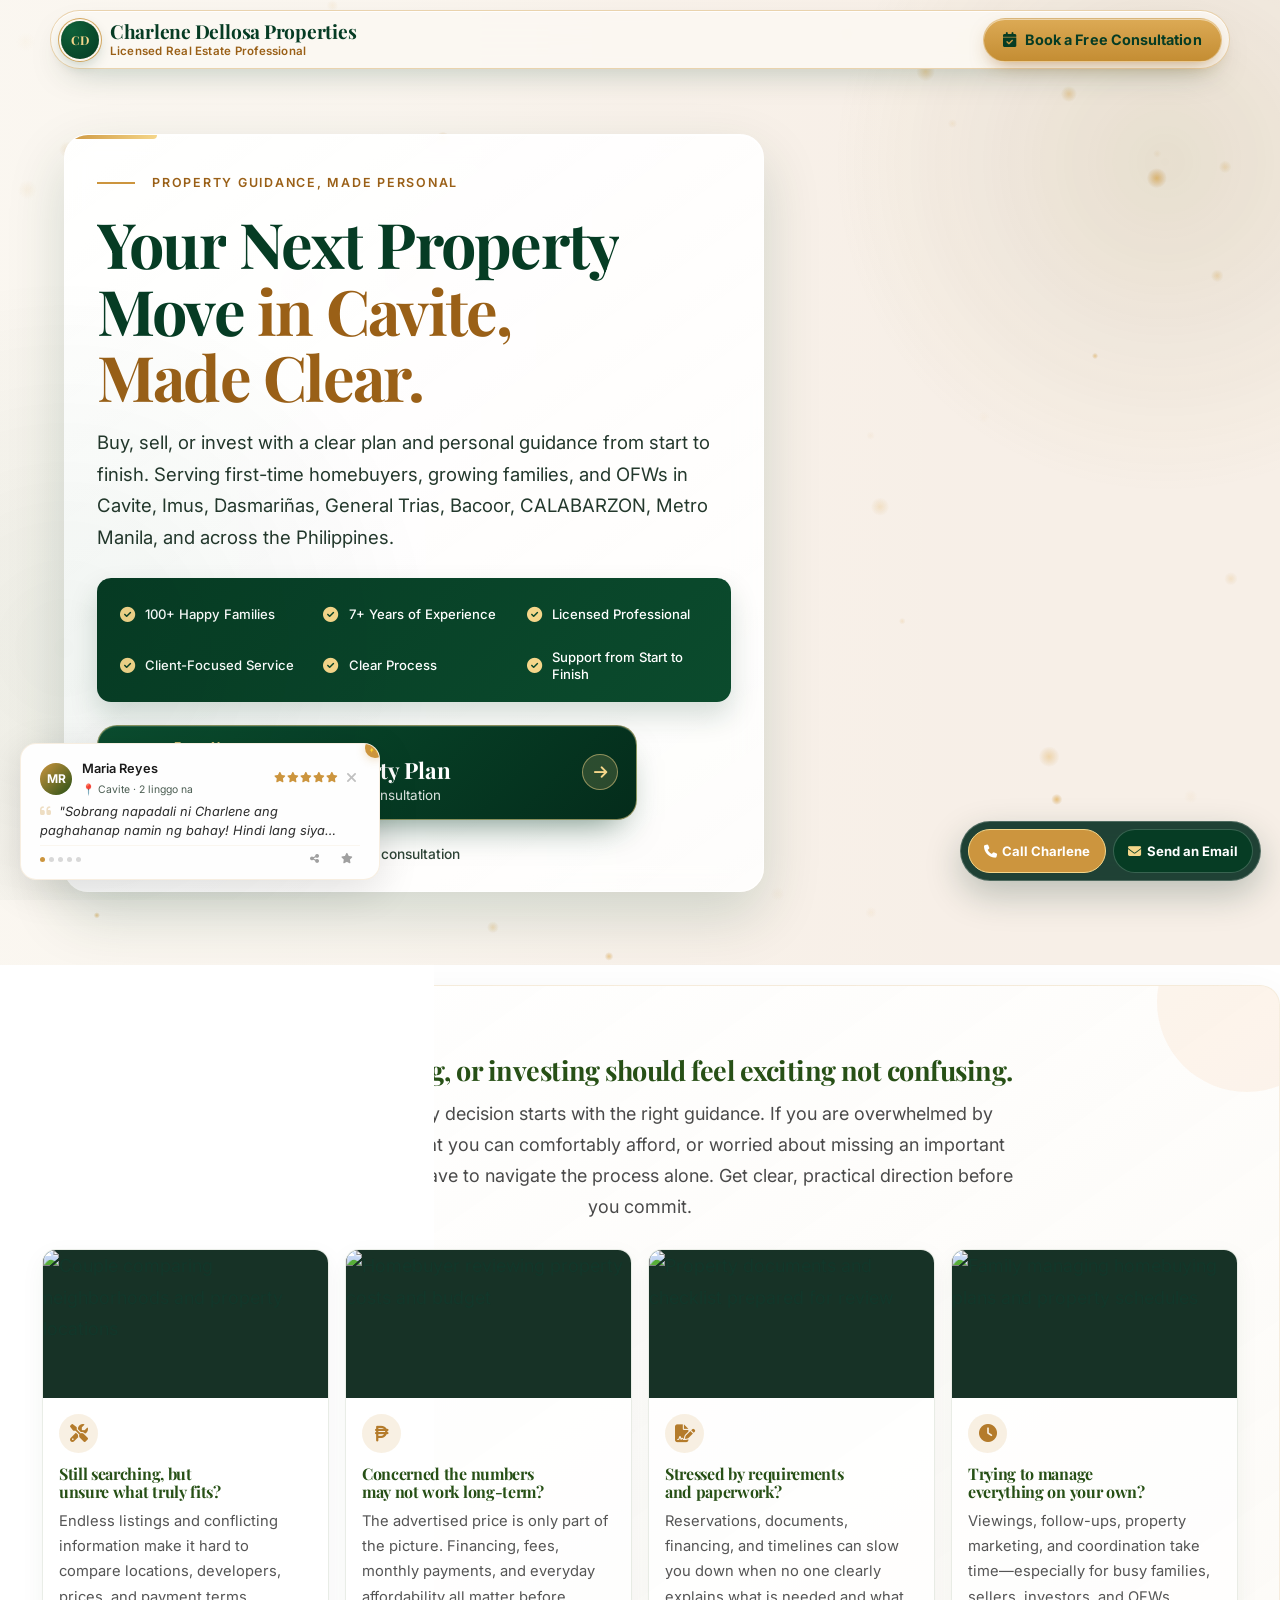
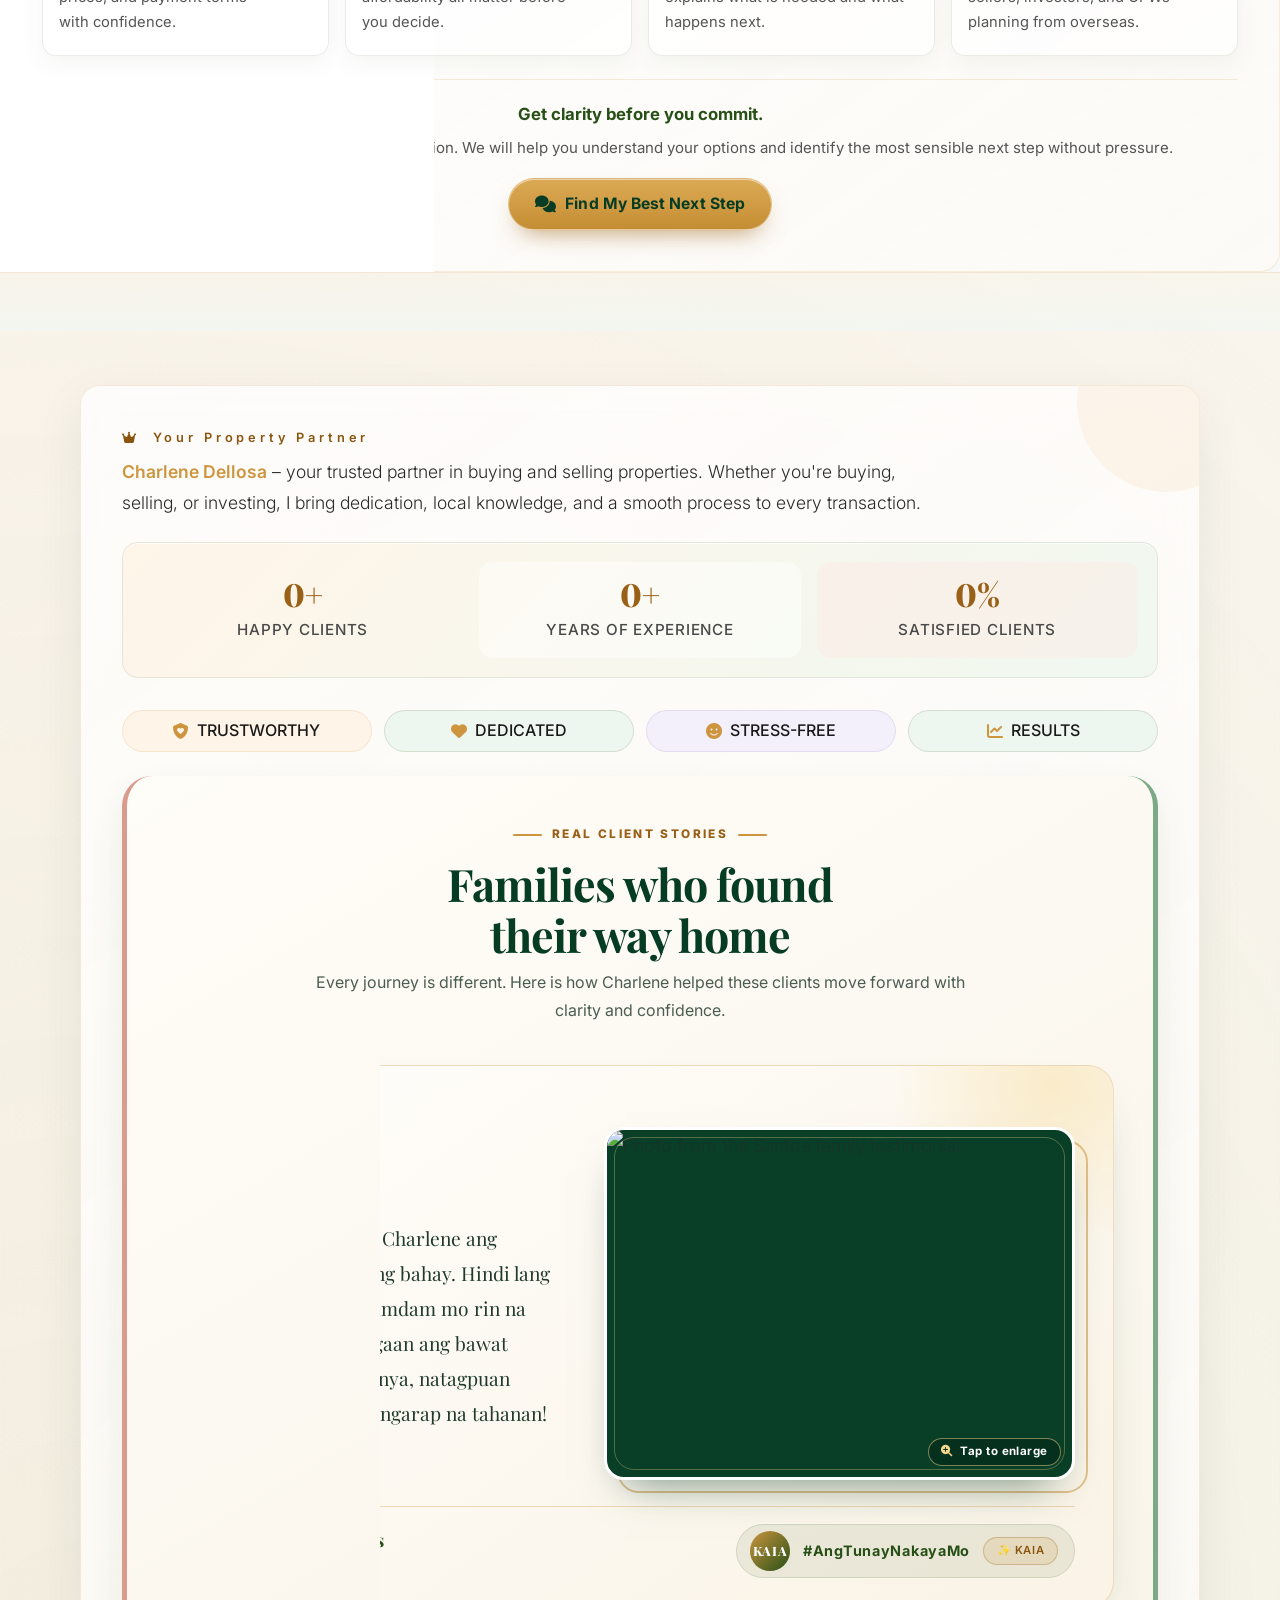
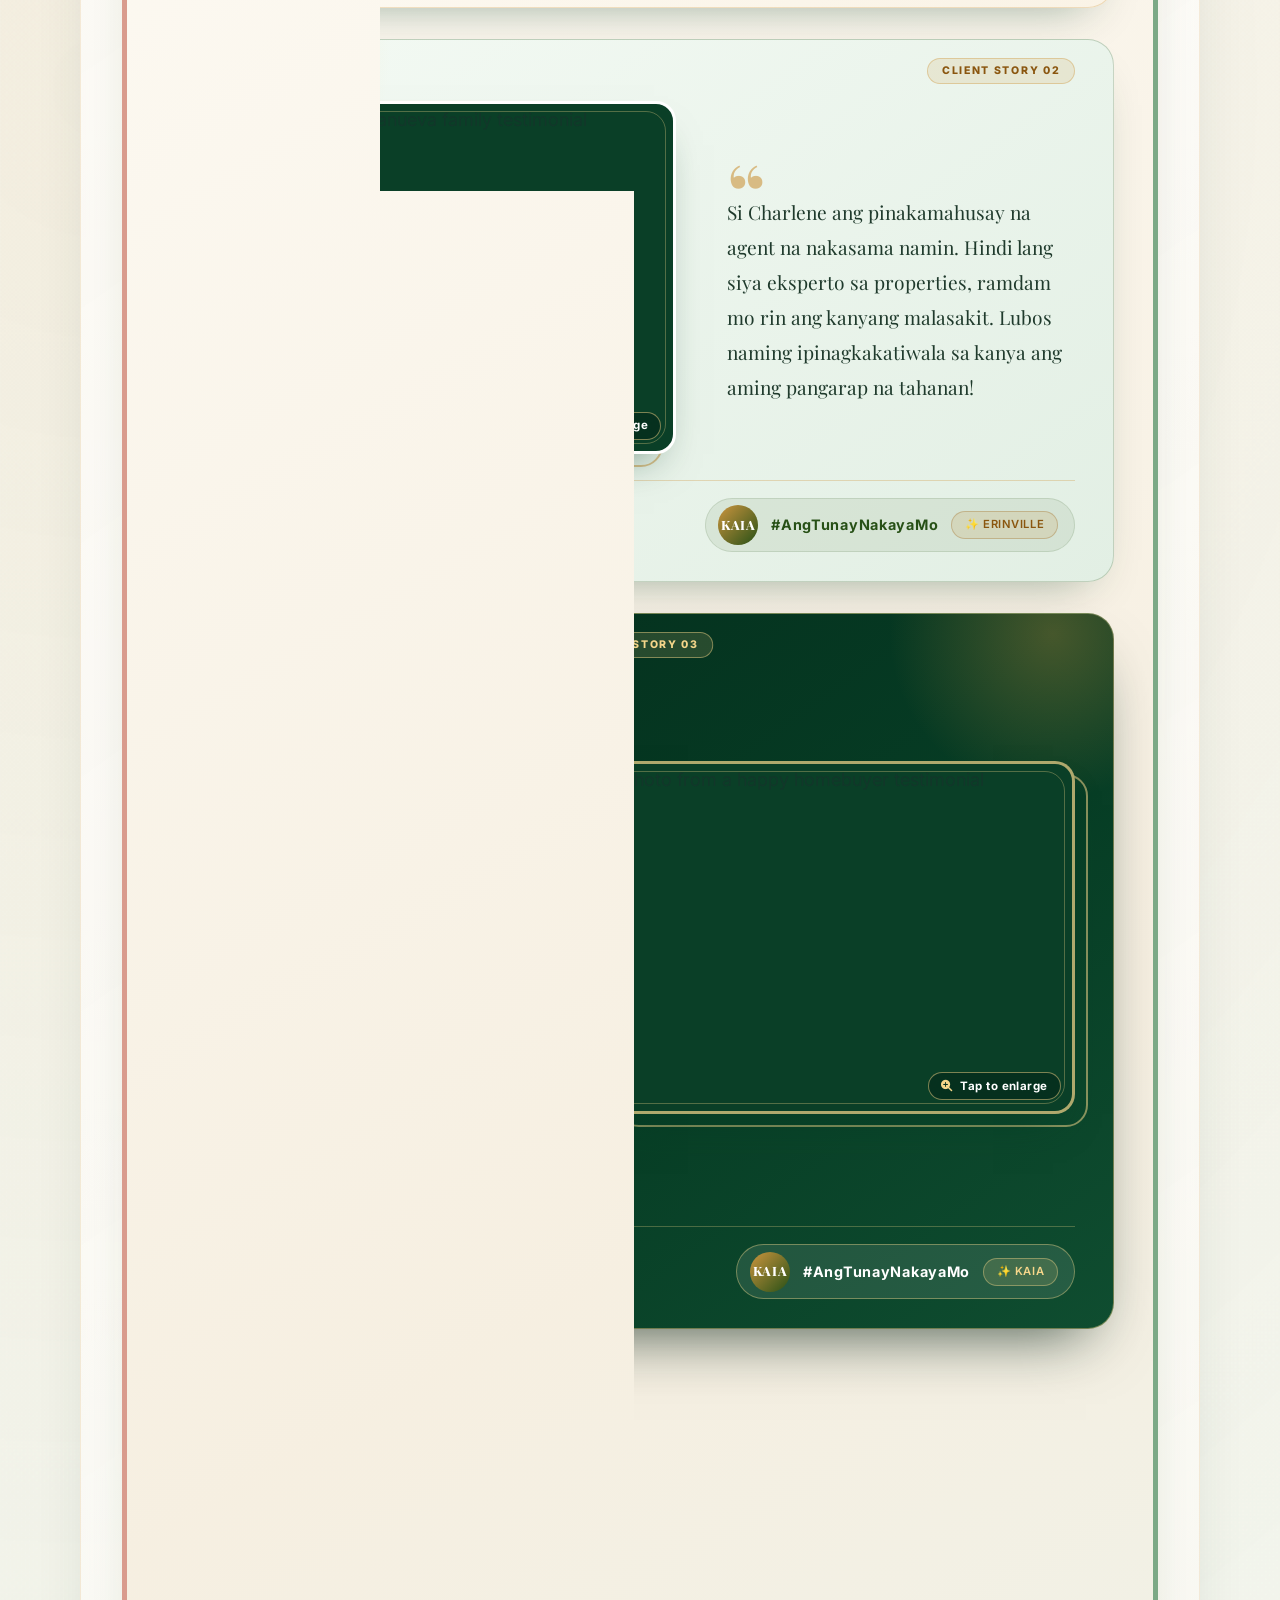
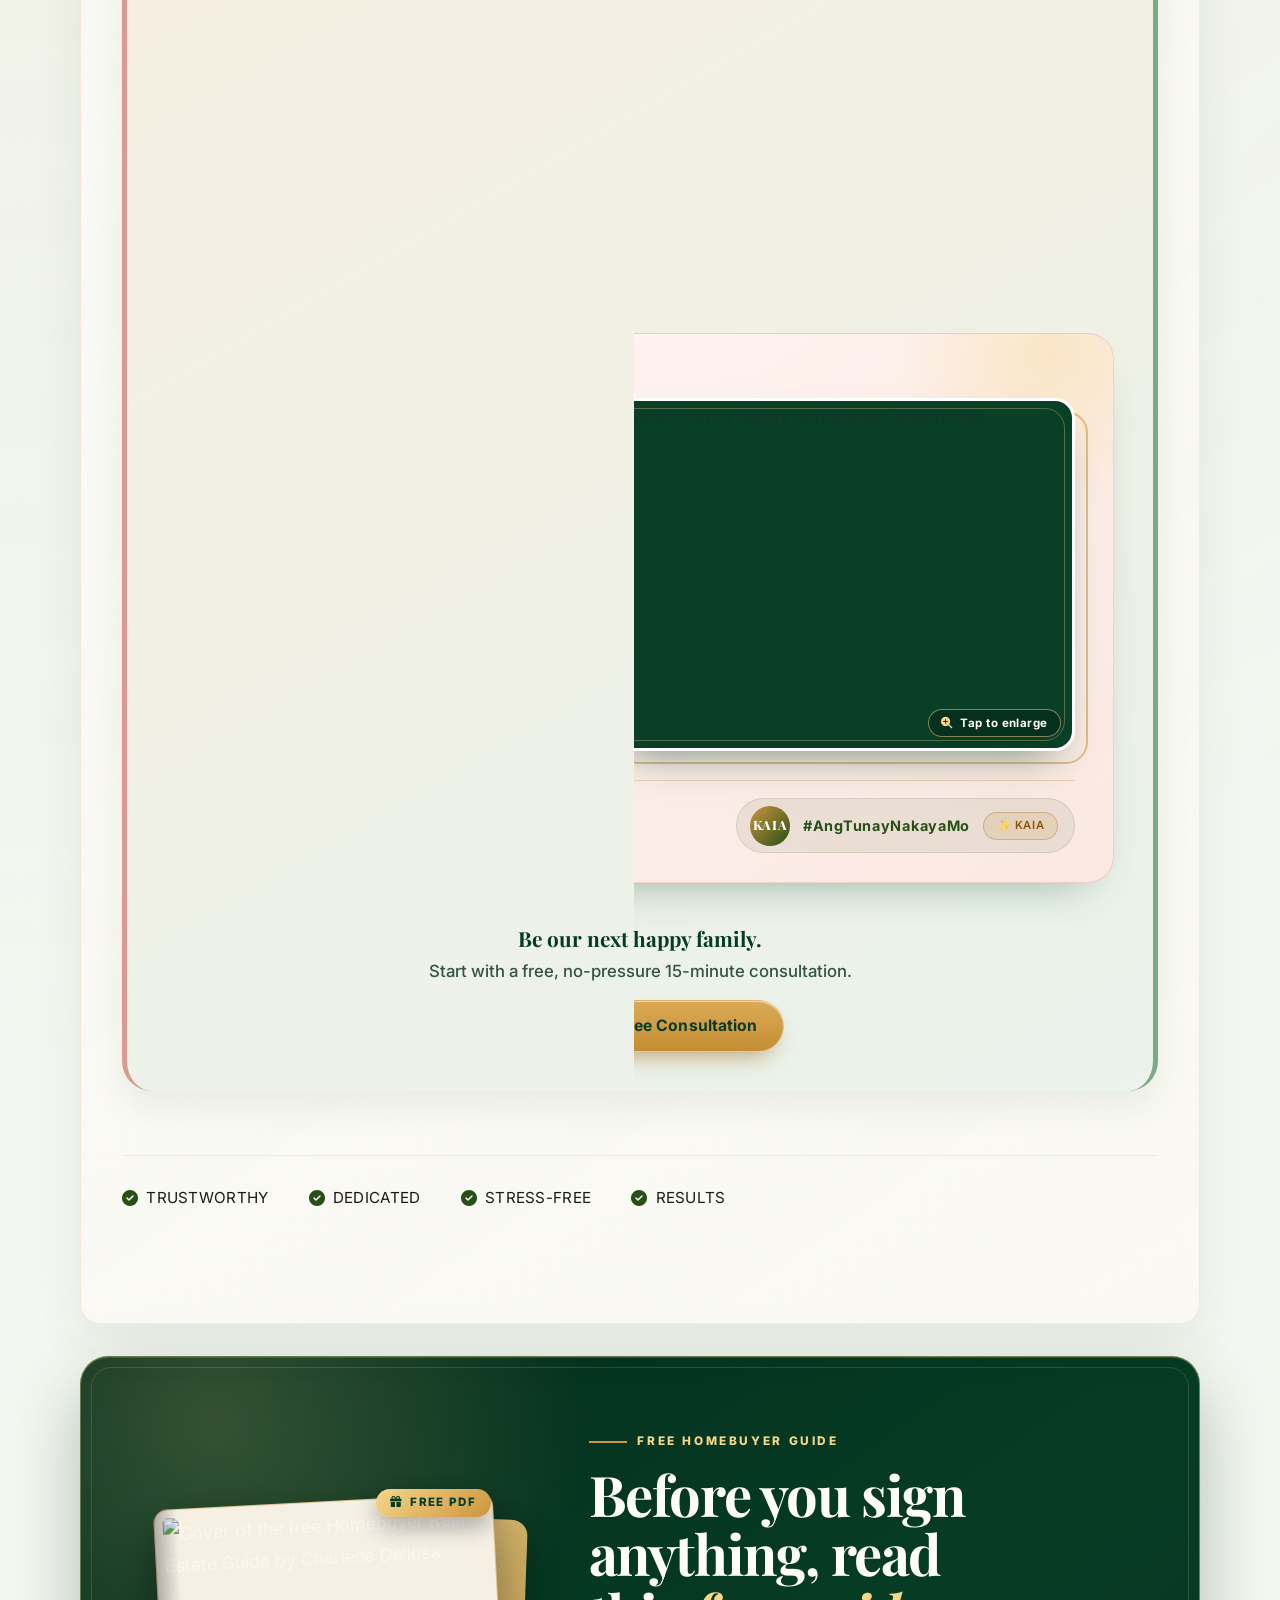
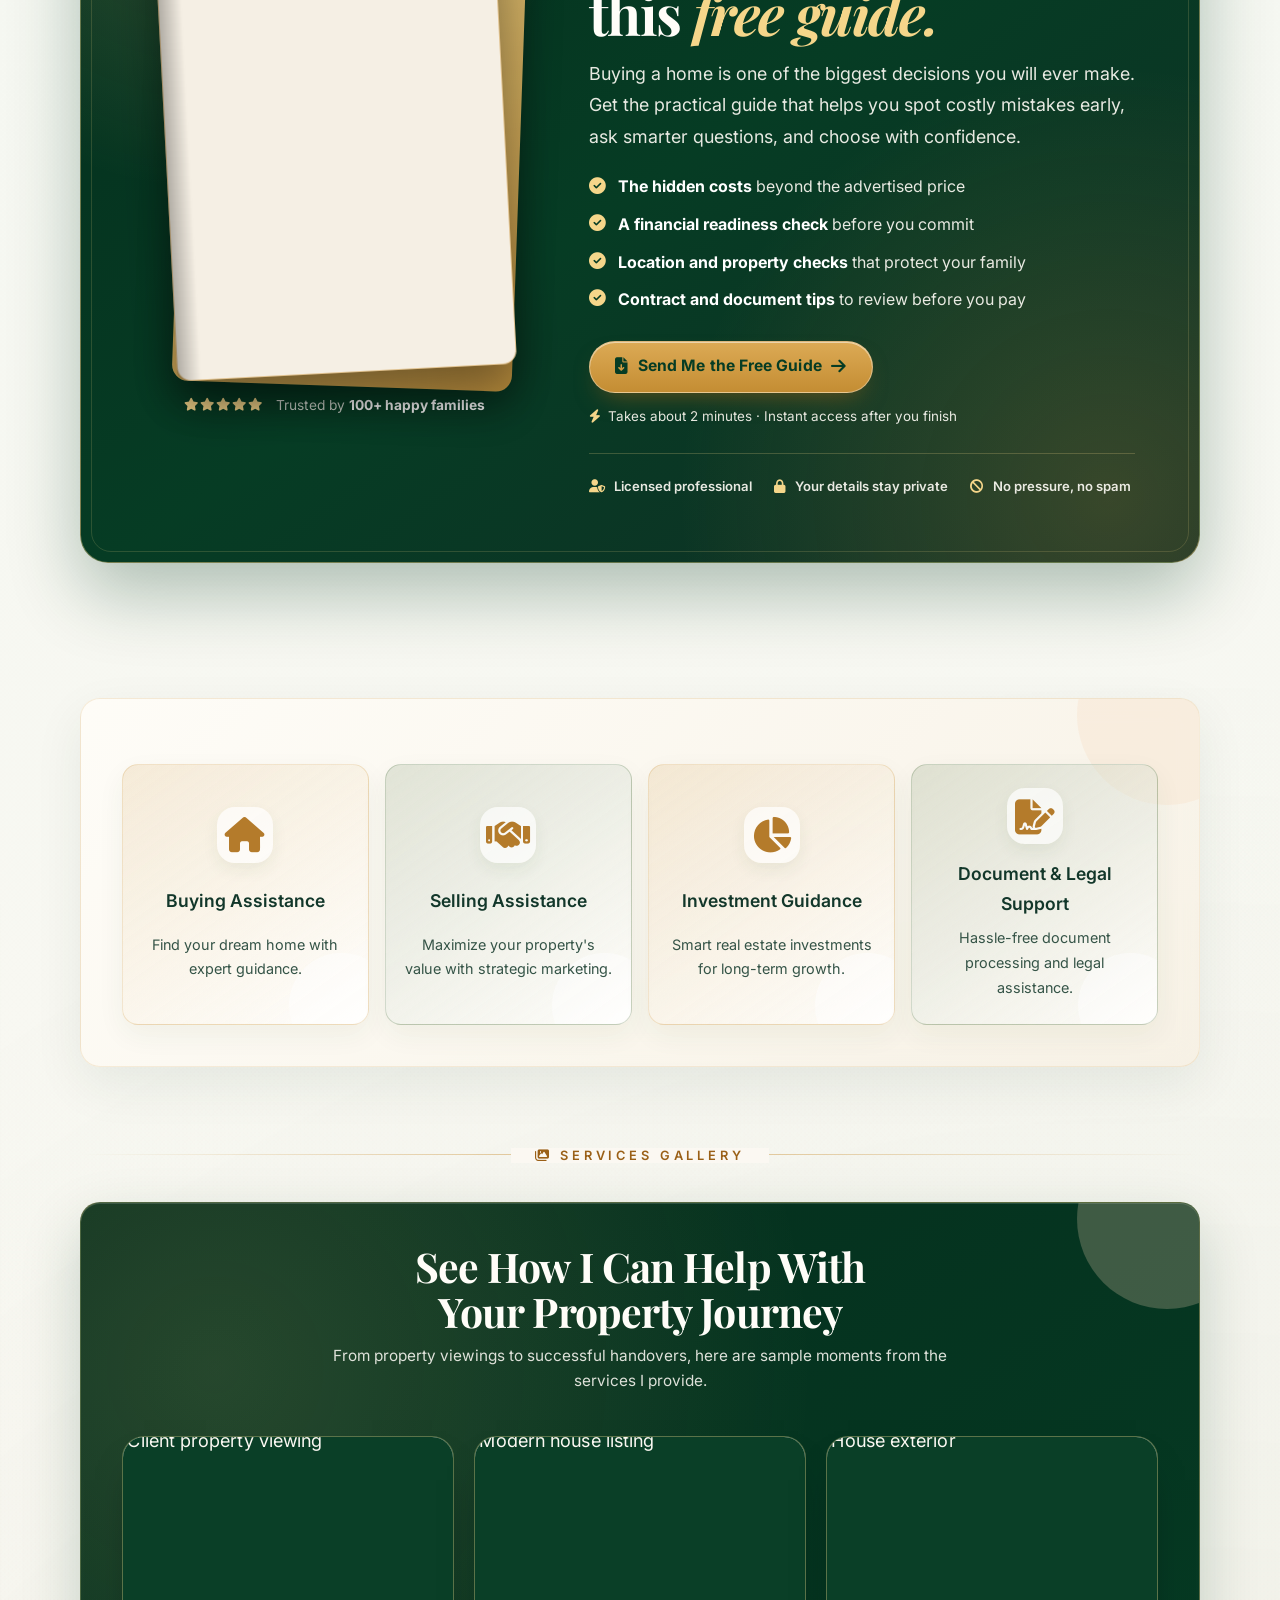
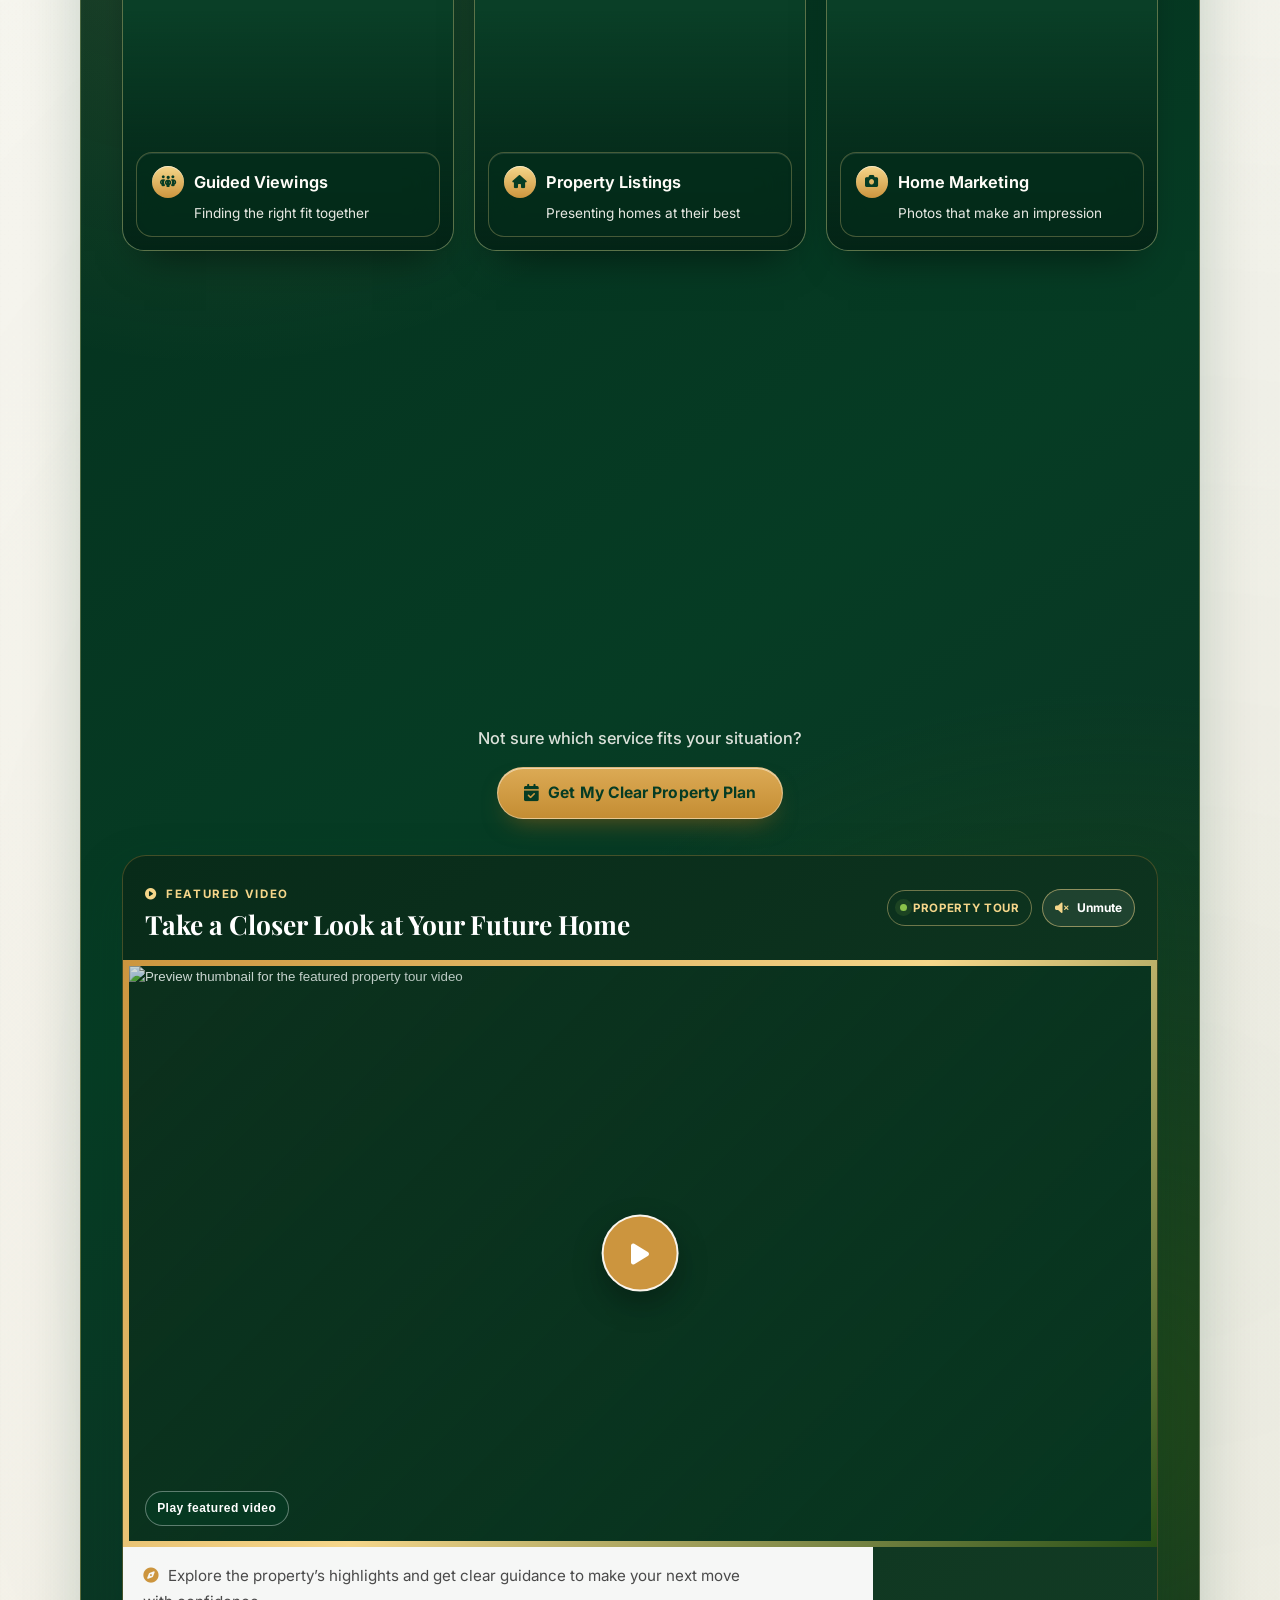
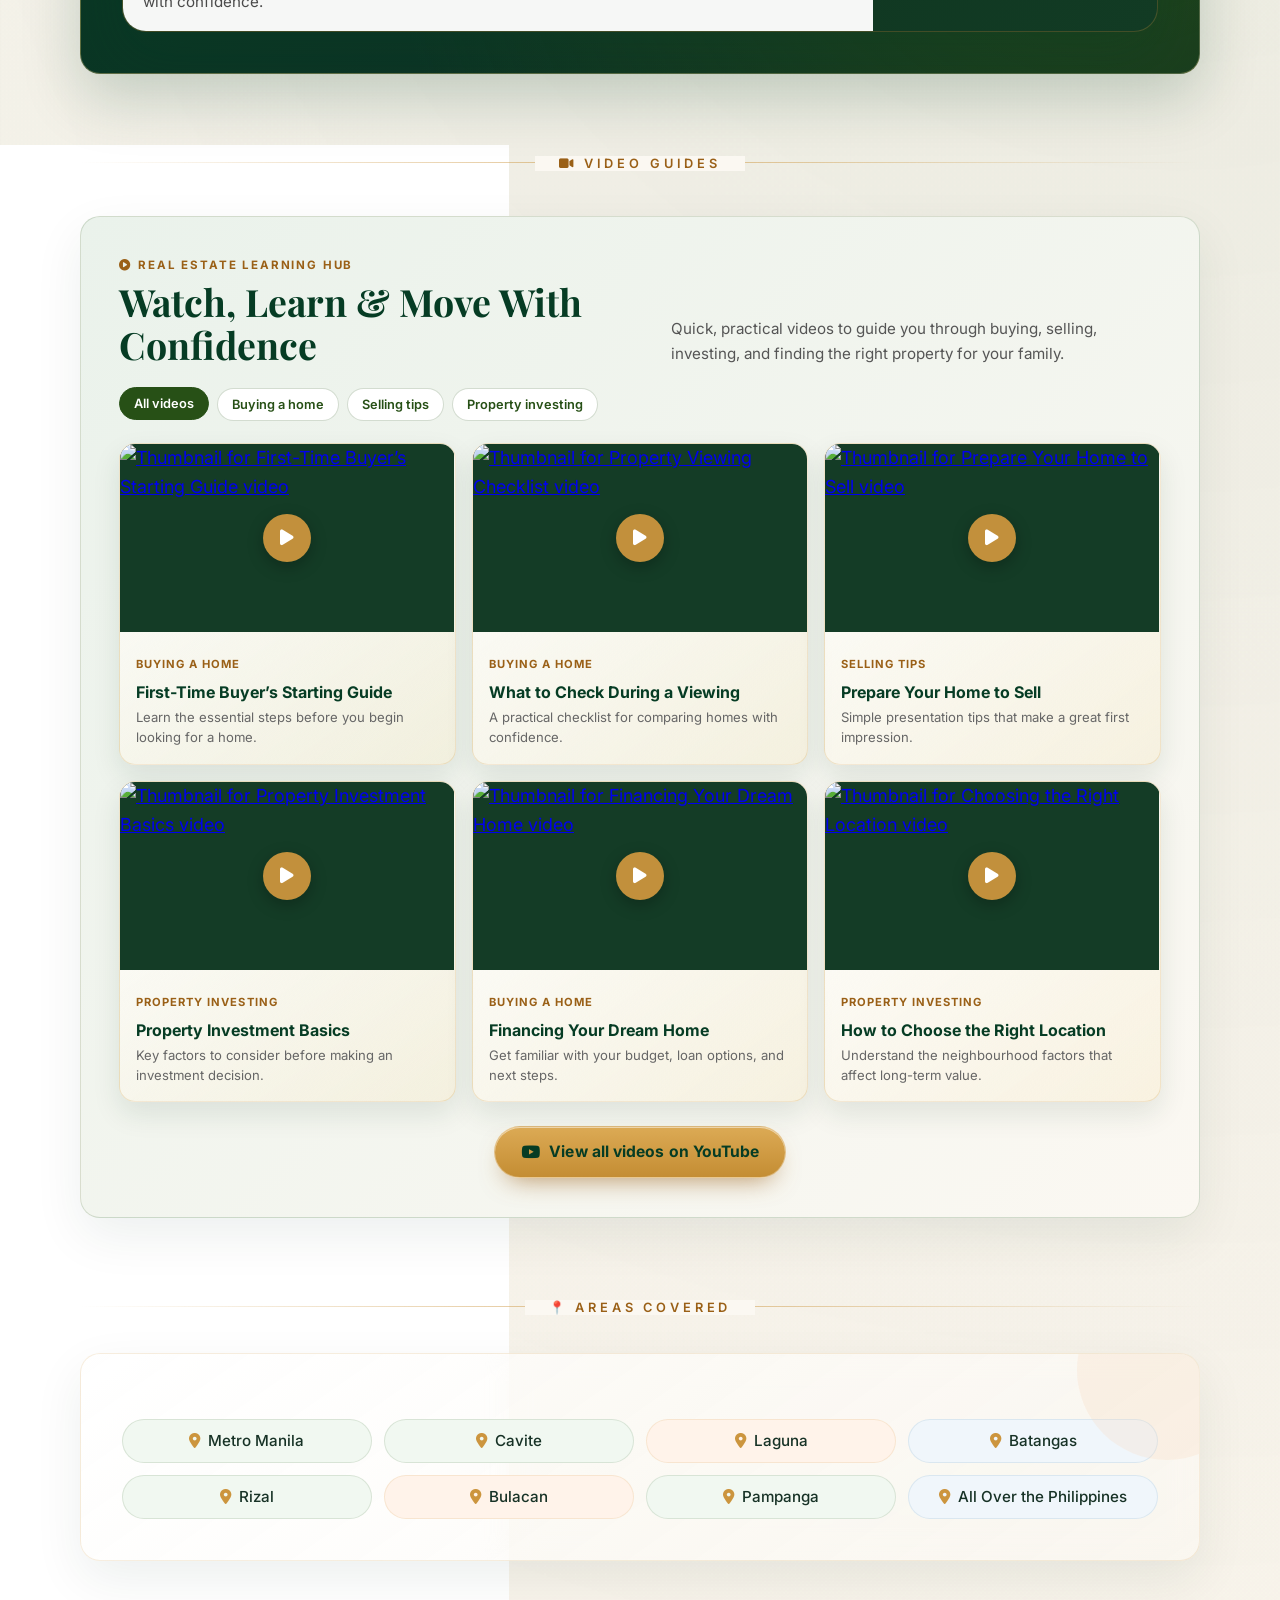
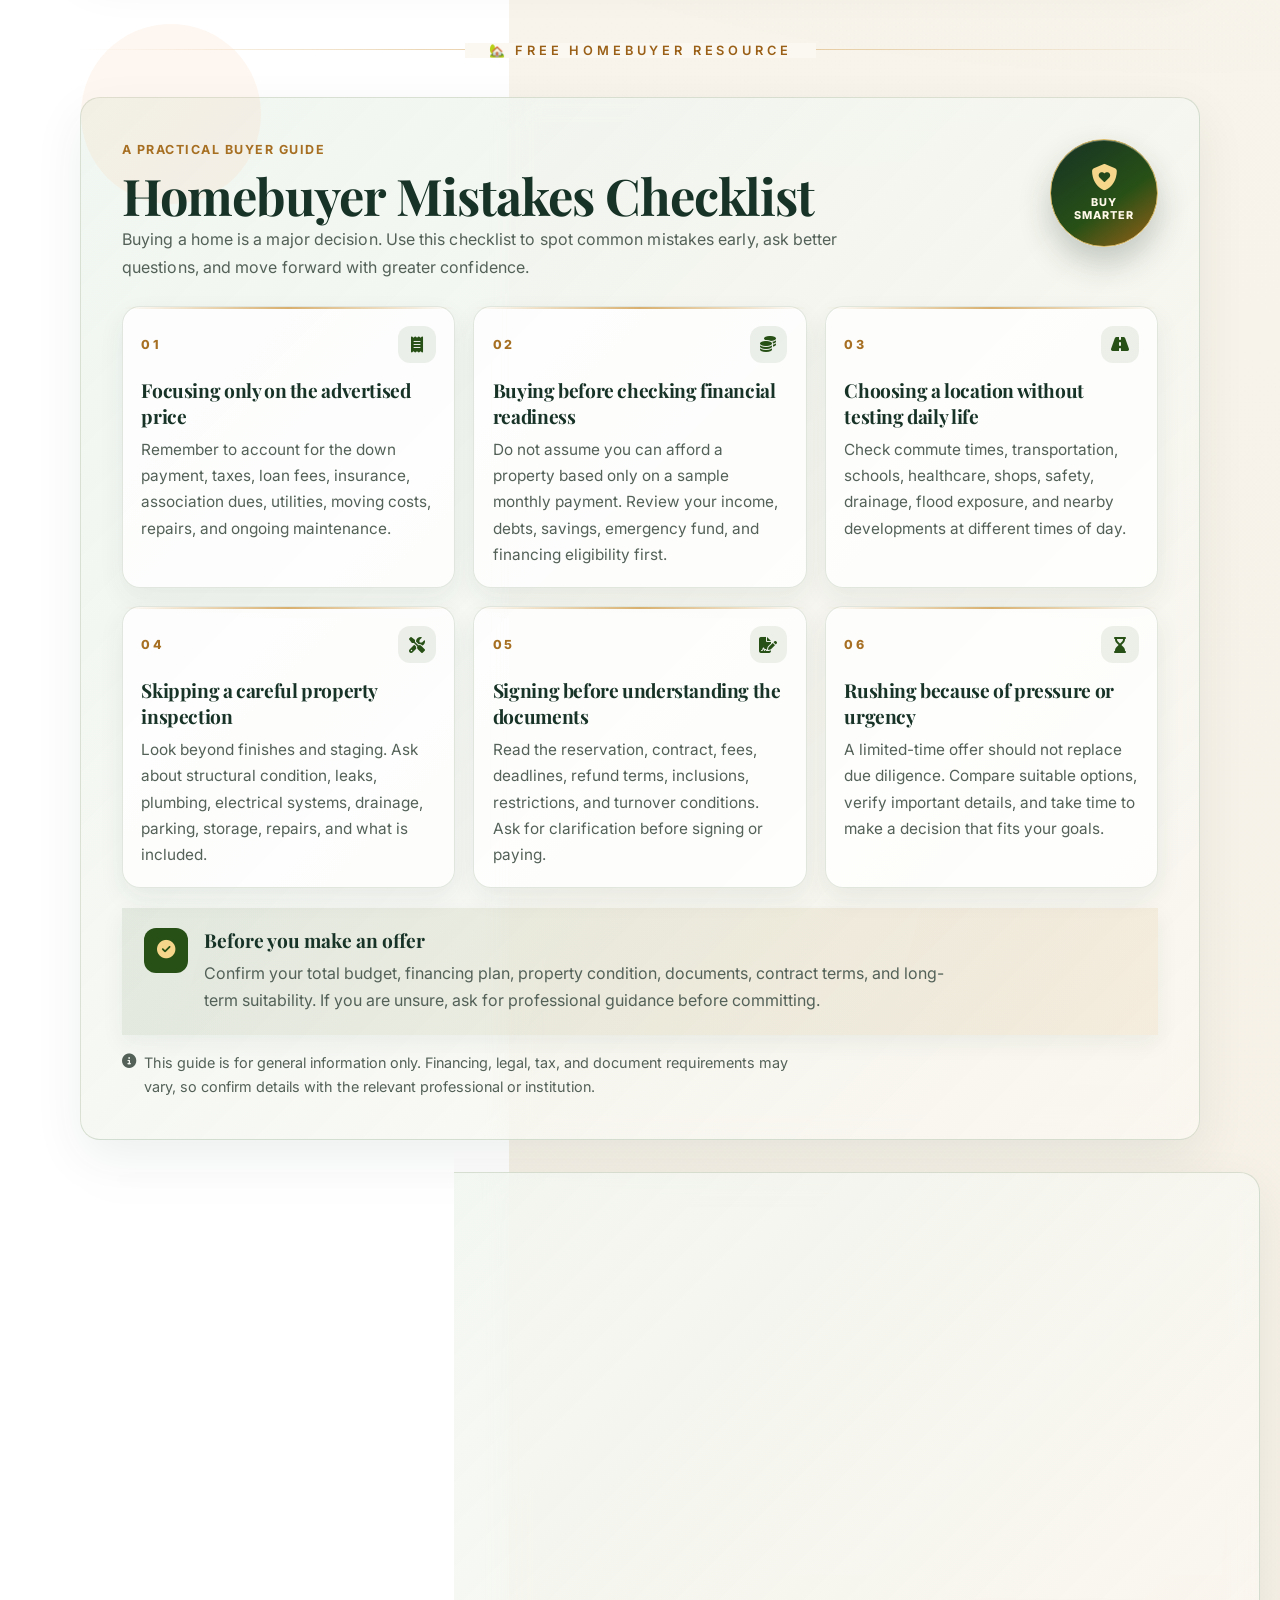
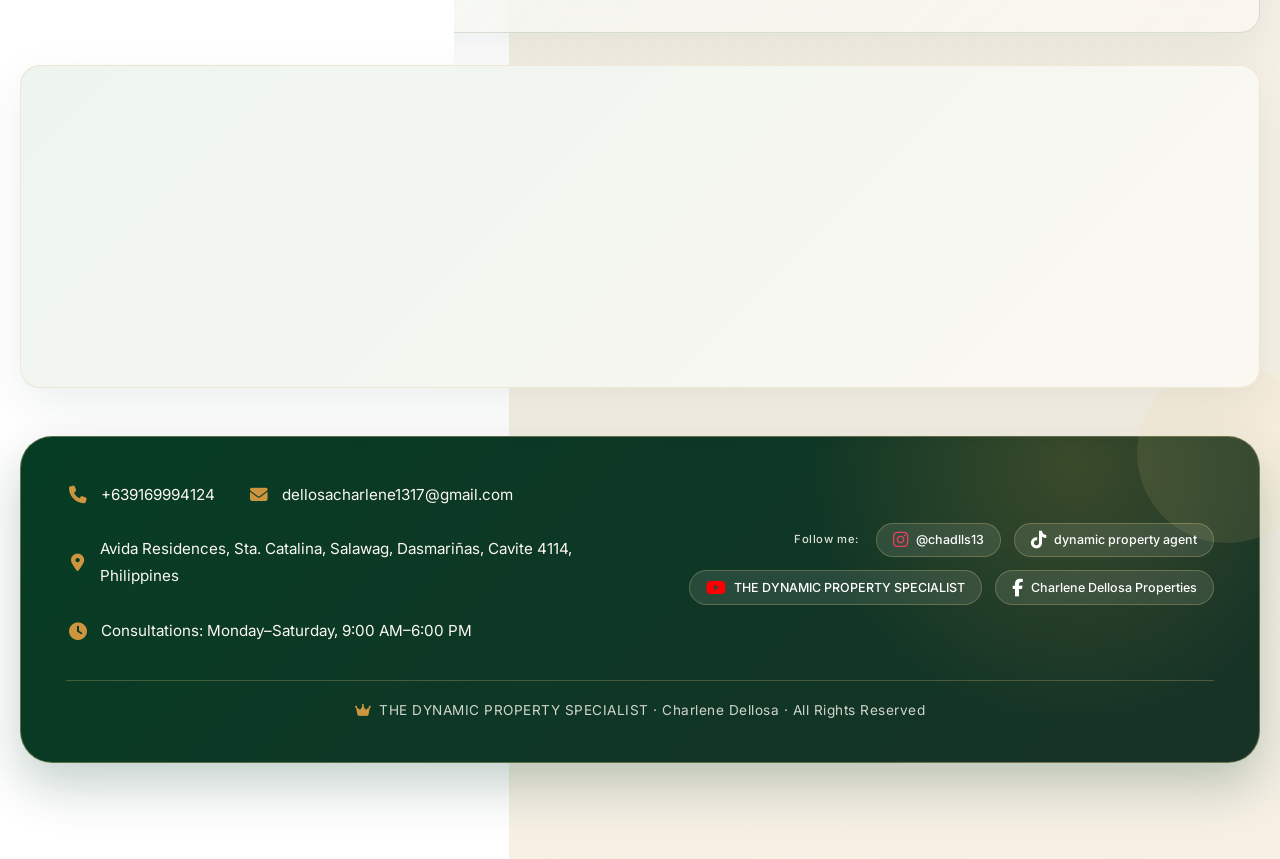
==== index.html @ 43ccd0fb "Update index.html" ====
<!DOCTYPE html>
<html lang="en-PH">
  <head>
    <meta charset="UTF-8" />
    <meta name="viewport" content="width=device-width, initial-scale=1.0" />
    <title>Real Estate Agent in Cavite | Charlene Dellosa Properties</title>
    <meta name="description" content="Charlene Dellosa Properties helps first-time homebuyers, growing families, OFWs, and property investors find suitable homes and properties in Cavite, CALABARZON, Metro Manila, and nearby areas." />
    <meta name="theme-color" content="#063c24" />
    <meta name="format-detection" content="telephone=no" />
    <meta name="author" content="Charlene Dellosa" />
    <meta name="robots" content="index, follow, max-image-preview:large" />
    <meta name="googlebot" content="index, follow, max-image-preview:large, max-snippet:-1, max-video-preview:-1" />
    <meta name="referrer" content="strict-origin-when-cross-origin" />
    <meta name="geo.region" content="PH-CAV" />
    <meta name="geo.placename" content="Dasmariñas, Cavite, Philippines" />
    <link rel="canonical" href="https://charlene-dellosa.vercel.app/" />
    <link rel="sitemap" type="application/xml" href="/sitemap.xml" />

    
    <link rel="preload" as="image" href="https://raw.githubusercontent.com/jabegueroinnersparc-lgtm/charlene-dellosa/main/charlene%20delosa.png" media="(min-width: 769px)" fetchpriority="high" />
    <link rel="preload" as="image" href="https://raw.githubusercontent.com/jabegueroinnersparc-lgtm/charlene-dellosa/main/ma%27am%20charlene%20.%20mobile.png" media="(max-width: 768px)" fetchpriority="high" />
    <link rel="icon" href="/favicon.ico?v=20260830" sizes="any" />
    <link rel="icon" type="image/png" sizes="96x96" href="/favicon-brand-96.png?v=20260830" />
    <link rel="apple-touch-icon" sizes="180x180" href="/favicon-brand-180.png?v=20260830" />
    <link rel="manifest" href="/site.webmanifest" />
    
    
    <meta property="og:type" content="website" />
    <meta property="og:url" content="https://charlene-dellosa.vercel.app/" />
    <meta property="og:site_name" content="Charlene Dellosa Properties" />
    <meta property="og:title" content="Real Estate Agent in Cavite | Charlene Dellosa Properties" />
    <meta property="og:description" content="Property guidance for homebuyers, families, OFWs, and investors in Cavite, CALABARZON, and Metro Manila." />
    <meta property="og:image" content="https://raw.githubusercontent.com/jabegueroinnersparc-lgtm/charlene-dellosa/main/charlene%20delosa.png" />
    <meta property="og:image:alt" content="Charlene Dellosa, Dynamic Property Specialist in the Philippines" />
    <meta property="og:image:width" content="1600" />
    <meta property="og:image:height" content="900" />
    <meta property="og:image:type" content="image/jpeg" />
    <meta property="og:locale" content="en_PH" />

    
    <meta name="twitter:card" content="summary_large_image" />
    <meta name="twitter:url" content="https://charlene-dellosa.vercel.app/" />
    <meta name="twitter:title" content="Real Estate Agent in Cavite | Charlene Dellosa Properties" />
    <meta name="twitter:description" content="Find suitable homes and property investments in Cavite, CALABARZON, and Metro Manila." />
    <meta name="twitter:image" content="https://raw.githubusercontent.com/jabegueroinnersparc-lgtm/charlene-dellosa/main/charlene%20delosa.png" />
    <meta name="twitter:image:alt" content="Charlene Dellosa, Dynamic Property Specialist in the Philippines" />

    
    <script type="application/ld+json">
{
  "@context": "https://schema.org",
  "@graph": [
    {
      "@type": "WebSite",
      "@id": "https://charlene-dellosa.vercel.app/#website",
      "url": "https://charlene-dellosa.vercel.app/",
      "name": "Charlene Dellosa Properties",
      "description": "Property guidance for homebuyers, families, OFWs, and investors in Cavite, CALABARZON, Metro Manila, and nearby areas.",
      "publisher": { "@id": "https://charlene-dellosa.vercel.app/#business" },
      "inLanguage": "en-PH"
    },
    {
      "@type": "WebPage",
      "@id": "https://charlene-dellosa.vercel.app/#webpage",
      "url": "https://charlene-dellosa.vercel.app/",
      "name": "Real Estate Agent in Cavite | Charlene Dellosa Properties",
      "isPartOf": { "@id": "https://charlene-dellosa.vercel.app/#website" },
      "about": { "@id": "https://charlene-dellosa.vercel.app/#business" },
      "mainEntity": { "@id": "https://charlene-dellosa.vercel.app/#business" },
      "inLanguage": "en-PH"
    },
    {
      "@type": "RealEstateAgent",
      "@id": "https://charlene-dellosa.vercel.app/#business",
      "name": "Charlene Dellosa Properties",
      "alternateName": "Charlene Dellosa",
      "description": "Real estate property consultation for homebuyers, families, OFWs, and investors in Cavite, CALABARZON, Metro Manila, and nearby areas.",
      "url": "https://charlene-dellosa.vercel.app/",
      "telephone": "+639169994124",
      "email": "dellosacharlene1317@gmail.com",
      "priceRange": "$$",
      "image": "https://raw.githubusercontent.com/jabegueroinnersparc-lgtm/charlene-dellosa/main/charlene%20delosa.png",
      "address": {
        "@type": "PostalAddress",
        "streetAddress": "Avida Residences, Sta. Catalina, Salawag",
        "addressLocality": "Dasmariñas",
        "addressRegion": "Cavite",
        "postalCode": "4114",
        "addressCountry": "PH"
      },
      "areaServed": [
        { "@type": "City", "name": "Dasmariñas" },
        { "@type": "AdministrativeArea", "name": "Cavite" },
        { "@type": "AdministrativeArea", "name": "CALABARZON" },
        { "@type": "AdministrativeArea", "name": "Metro Manila" },
        { "@type": "Country", "name": "Philippines" }
      ],
      "knowsAbout": ["Home buying", "Property selling", "Real estate investment", "Property viewing", "Home financing", "Document coordination"],
      "hasOfferCatalog": {
        "@type": "OfferCatalog",
        "name": "Real Estate Services",
        "itemListElement": [
          { "@type": "Offer", "itemOffered": { "@type": "Service", "name": "Home buying assistance" } },
          { "@type": "Offer", "itemOffered": { "@type": "Service", "name": "Property selling assistance" } },
          { "@type": "Offer", "itemOffered": { "@type": "Service", "name": "Property investment guidance" } },
          { "@type": "Offer", "itemOffered": { "@type": "Service", "name": "Property viewing and document coordination" } }
        ]
      },
      "contactPoint": {
        "@type": "ContactPoint",
        "telephone": "+639169994124",
        "contactType": "sales",
        "email": "dellosacharlene1317@gmail.com",
        "availableLanguage": ["English", "Filipino"]
      },
      "openingHoursSpecification": {
        "@type": "OpeningHoursSpecification",
        "dayOfWeek": ["Monday", "Tuesday", "Wednesday", "Thursday", "Friday", "Saturday"],
        "opens": "09:00",
        "closes": "18:00"
      },
      "sameAs": [
        "https://www.instagram.com/chadlls13",
        "https://www.tiktok.com/@dynamicpropertyagent",
        "https://www.youtube.com/@chadellosa",
        "https://www.facebook.com/CharleneDellosaProperties"
      ]
    },
    {
      "@type": "FAQPage",
      "@id": "https://charlene-dellosa.vercel.app/#faq",
      "isPartOf": { "@id": "https://charlene-dellosa.vercel.app/#webpage" },
      "mainEntity": [
        { "@type": "Question", "name": "What areas does Charlene Dellosa serve?", "acceptedAnswer": { "@type": "Answer", "text": "Charlene serves clients across Metro Manila, Cavite, Laguna, Batangas, Rizal, Bulacan, Pampanga, and other areas in the Philippines by consultation." } },
        { "@type": "Question", "name": "What real estate services are available?", "acceptedAnswer": { "@type": "Answer", "text": "Services include buying assistance, selling assistance, property investment guidance, property viewings, home marketing support, and document coordination." } },
        { "@type": "Question", "name": "Can I ask for help before I am ready to transact?", "acceptedAnswer": { "@type": "Answer", "text": "Yes. You can request an initial consultation to clarify your goals, budget, preferred location, property type, and timeline before deciding on a next step." } },
        { "@type": "Question", "name": "How do I start a property consultation?", "acceptedAnswer": { "@type": "Answer", "text": "Complete the short Consultation Assessment on this page, or contact Charlene by phone or email. The first conversation can focus on your questions and priorities." } }
      ]
    }
  ]
}
</script>


    
    <link rel="preconnect" href="https://fonts.googleapis.com" />
    <link rel="preconnect" href="https://fonts.gstatic.com" crossorigin />
    
    <link rel="stylesheet" href="https://cdnjs.cloudflare.com/ajax/libs/font-awesome/6.7.2/css/all.min.css" media="print" onload="this.media='all'" />
    <link href="https://fonts.googleapis.com/css2?family=Playfair&#43;Display:wght@400;700;900&amp;family=Inter:wght@300;400;500;600;700&amp;display=swap" rel="stylesheet" media="print" onload="this.media='all'" />
    
    <link rel="stylesheet" href="https://cdn.jsdelivr.net/npm/flatpickr/dist/flatpickr.min.css" media="print" onload="this.media='all'" />
    <noscript>
      <link rel="stylesheet" href="https://cdnjs.cloudflare.com/ajax/libs/font-awesome/6.7.2/css/all.min.css" />
      <link href="https://fonts.googleapis.com/css2?family=Playfair&#43;Display:wght@400;700;900&amp;family=Inter:wght@300;400;500;600;700&amp;display=swap" rel="stylesheet" />
      <link rel="stylesheet" href="https://cdn.jsdelivr.net/npm/flatpickr/dist/flatpickr.min.css" />
    </noscript>
    <style>
      * { margin: 0; padding: 0; box-sizing: border-box; }
       
      :root {
        --brand-green: #063c24;
        --brand-emerald: #275016;
        --brand-gold: #cc953e;
        --brand-champagne: #f5d68a;
        --scroll-accent: var(--brand-gold);
        --scroll-accent-rgb: 204,149,62;
        --scroll-accent-soft: rgba(204,149,62,.16);
        --scroll-progress: 0;
      }
      .scroll-accent-wash {
        position: fixed;
        inset: 0;
        z-index: 0;
        pointer-events: none;
        opacity: .78;
        background:
          radial-gradient(circle at 91% calc(18% + (var(--scroll-progress) * 58%)), var(--scroll-accent-soft), transparent 24%),
          radial-gradient(circle at 5% calc(72% - (var(--scroll-progress) * 34%)), rgba(6,60,36,.075), transparent 27%);
        transition: background .24s linear;
        mix-blend-mode: multiply;
      }
      .scroll-accent-rail {
        position: fixed;
        top: 50%;
        right: clamp(12px, 2vw, 28px);
        z-index: 100;
        width: 6px;
        height: 150px;
        border: 1px solid rgba(var(--scroll-accent-rgb), .22);
        border-radius: 999px;
        background: rgba(6,60,36,.08);
        box-shadow: 0 8px 24px rgba(6,60,36,.08);
        opacity: 0;
        transform: translateY(-50%) scaleY(.9);
        transition: opacity .28s ease, transform .28s cubic-bezier(.23,1,.32,1), border-color .22s linear, box-shadow .22s linear;
      }
      .scroll-accent-rail.is-visible { opacity: 1; transform: translateY(-50%) scaleY(1); }
      .scroll-accent-rail::before {
        content: '';
        position: absolute;
        top: -8px;
        left: 50%;
        width: 8px;
        height: 8px;
        border: 2px solid var(--scroll-accent);
        border-radius: 50%;
        background: #fbf8f2;
        box-shadow: 0 0 0 5px rgba(var(--scroll-accent-rgb), .12), 0 3px 10px rgba(6,60,36,.16);
        transform: translateX(-50%);
        transition: border-color .22s linear, box-shadow .22s linear;
      }
      .scroll-accent-rail::after {
        content: '';
        position: absolute;
        left: 50%;
        bottom: -8px;
        width: 4px;
        height: 4px;
        border-radius: 50%;
        background: var(--scroll-accent);
        transform: translateX(-50%);
        transition: background .22s linear;
      }
      .scroll-accent-progress {
        position: absolute;
        inset: 0;
        overflow: hidden;
        border-radius: inherit;
      }
      .scroll-accent-progress::before {
        content: '';
        position: absolute;
        inset: auto 0 0;
        height: calc(var(--scroll-progress) * 100%);
        border-radius: inherit;
        background: linear-gradient(180deg, var(--scroll-accent), var(--brand-champagne));
        box-shadow: 0 0 16px rgba(var(--scroll-accent-rgb), .42);
        transition: height .12s linear, background .22s linear, box-shadow .22s linear;
      }
      .scroll-accent-rail-label {
        position: absolute;
        right: 18px;
        top: 50%;
        width: max-content;
        padding: .36rem .58rem;
        border: 1px solid rgba(var(--scroll-accent-rgb), .18);
        border-radius: 999px;
        background: rgba(255,255,255,.82);
        color: #275016;
        font-size: .58rem;
        font-weight: 700;
        letter-spacing: .16em;
        text-transform: uppercase;
        white-space: nowrap;
        opacity: 0;
        transform: translate(4px, -50%);
        transition: opacity .25s ease, transform .25s ease, color .22s linear, border-color .22s linear;
        backdrop-filter: blur(12px);
      }
      .scroll-accent-rail:hover .scroll-accent-rail-label,
      .scroll-accent-rail:focus-within .scroll-accent-rail-label { opacity: 1; transform: translate(0, -50%); }
      @media (max-width: 768px) {
        .scroll-accent-rail { top: auto; right: 12px; bottom: 82px; width: 5px; height: 96px; }
        .scroll-accent-rail-label { display: none; }
        .scroll-accent-wash { opacity: .58; }
      }
      @media (prefers-reduced-motion: reduce) {
        .scroll-accent-wash, .scroll-accent-rail, .scroll-accent-rail::before, .scroll-accent-rail::after,
        .scroll-accent-progress::before, .scroll-accent-rail-label { transition: none !important; }
      }

       
      :root { --loader-green: #063c24; --loader-emerald: #275016; --loader-gold: #cc953e; --loader-cream: #fbf8f2; }
      html.is-loading, html.is-loading body { overflow: hidden; }
      #pageLoader {
        position: fixed;
        inset: 0;
        z-index: 99999;
        display: grid;
        place-items: center;
        padding: 1.5rem;
        background: linear-gradient(145deg, #063c24 0%, #0b4b2d 54%, #173226 100%);
        color: var(--loader-cream);
        opacity: 1;
        visibility: visible;
        transition: opacity .42s ease, visibility .42s ease;
      }
      #pageLoader.is-hidden { opacity: 0; visibility: hidden; pointer-events: none; }
      .page-loader-inner { display: flex; flex-direction: column; align-items: center; justify-content: center; width: min(92vw, 420px); text-align: center; }
      .page-loader-mark-wrap { position: relative; display: grid; width: clamp(76px, 18vw, 108px); height: clamp(76px, 18vw, 108px); place-items: center; margin-bottom: 1.25rem; }
      .page-loader-mark-wrap::before, .page-loader-mark-wrap::after { content: ''; position: absolute; inset: 0; border-radius: 50%; border: 1px solid rgba(245,214,138,.45); }
      .page-loader-mark-wrap::before { animation: loader-ring 2.2s linear infinite; }
      .page-loader-mark-wrap::after { inset: 8px; border-color: rgba(204,149,62,.32); animation: loader-ring-reverse 1.7s linear infinite; }
      .page-loader-mark { position: relative; z-index: 1; display: grid; width: 68%; height: 68%; place-items: center; border: 2px solid rgba(251,248,242,.86); border-radius: 50%; background: linear-gradient(135deg, var(--loader-gold), var(--loader-emerald)); box-shadow: 0 0 0 7px rgba(245,214,138,.08), 0 14px 34px rgba(0,0,0,.2); color: #fff; font: 700 clamp(1.25rem, 5vw, 2rem)/1 Georgia, serif; letter-spacing: .04em; animation: loader-mark-pulse 1.8s ease-in-out infinite; }
      .page-loader-name { color: #fff; font: 700 clamp(1.55rem, 6vw, 2.25rem)/1.15 'Playfair Display', Georgia, serif; letter-spacing: .035em; }
      .page-loader-role { margin-top: .55rem; color: #f5d68a; font: 600 clamp(.62rem, 2.5vw, .78rem)/1.4 Inter, Arial, sans-serif; letter-spacing: .18em; text-transform: uppercase; }
      .page-loader-status { display: flex; align-items: center; gap: .5rem; margin-top: 1.3rem; color: rgba(251,248,242,.78); font-size: .76rem; letter-spacing: .08em; }
      .page-loader-status::before { content: ''; width: 7px; height: 7px; border-radius: 50%; background: #f5d68a; box-shadow: 0 0 0 0 rgba(245,214,138,.5); animation: loader-dot 1.5s ease-out infinite; }
      @keyframes loader-ring { to { transform: rotate(360deg); } }
      @keyframes loader-ring-reverse { to { transform: rotate(-360deg); } }
      @keyframes loader-mark-pulse { 0%,100% { transform: scale(1); } 50% { transform: scale(1.045); } }
      @keyframes loader-dot { 70% { box-shadow: 0 0 0 8px rgba(245,214,138,0); } 100% { box-shadow: 0 0 0 0 rgba(245,214,138,0); } }
      @media (max-width: 480px) { .page-loader-inner { width: min(94vw, 330px); } .page-loader-role { letter-spacing: .13em; } }
      @media (prefers-reduced-motion: reduce) { #pageLoader, .page-loader-mark-wrap::before, .page-loader-mark-wrap::after, .page-loader-mark, .page-loader-status::before { animation: none !important; } }
       
      #pageLoader { overflow: hidden; isolation: isolate; }
      #pageLoader::before {
        content: '';
        position: absolute;
        z-index: 0;
        left: 50%;
        top: 50%;
        width: min(82vw, 760px);
        height: min(82vw, 760px);
        border-radius: 10% 10% 4% 4%;
        background: linear-gradient(145deg, #fbf8f2 0%, #f5d68a 58%, #cc953e 100%);
        clip-path: polygon(50% 0%, 100% 35%, 100% 100%, 0% 100%, 0% 35%);
        transform: translate(-50%, -50%) scale(0);
        transform-origin: 50% 72%;
        opacity: 0;
        pointer-events: none;
      }
      #pageLoader::after {
        content: '';
        position: absolute;
        z-index: 1;
        left: 50%;
        top: 50%;
        width: min(49vw, 440px);
        height: min(49vw, 440px);
        border: clamp(2px, .35vw, 4px) solid rgba(255,255,255,.7);
        border-bottom: 0;
        clip-path: polygon(50% 0%, 100% 34%, 100% 100%, 0% 100%, 0% 34%);
        transform: translate(-50%, -50%) scale(0);
        transform-origin: 50% 72%;
        opacity: 0;
        pointer-events: none;
      }
      #pageLoader.is-exiting::before { animation: house-reveal .72s cubic-bezier(.2,.8,.2,1) forwards; }
      #pageLoader.is-exiting::after { animation: house-outline-reveal .72s cubic-bezier(.2,.8,.2,1) .04s forwards; }
      #pageLoader.is-exiting .page-loader-inner { animation: loader-content-exit .38s ease forwards; }
      @keyframes house-reveal {
        0% { transform: translate(-50%, -50%) scale(0); opacity: .96; }
        68% { opacity: 1; }
        100% { transform: translate(-50%, -50%) scale(4.2); opacity: 1; }
      }
      @keyframes house-outline-reveal {
        0% { transform: translate(-50%, -50%) scale(0); opacity: 0; }
        35% { opacity: .85; }
        100% { transform: translate(-50%, -50%) scale(4.2); opacity: 0; }
      }
      @keyframes loader-content-exit { to { opacity: 0; transform: translateY(-10px) scale(.94); } }
      @media (max-width: 480px) {
        #pageLoader::before { width: 92vw; height: 92vw; }
        #pageLoader::after { width: 55vw; height: 55vw; }
      }
      @media (prefers-reduced-motion: reduce) {
        #pageLoader.is-exiting::before, #pageLoader.is-exiting::after, #pageLoader.is-exiting .page-loader-inner { animation: none !important; }
        #pageLoader.is-exiting::before { transform: translate(-50%, -50%) scale(4.2); opacity: 1; }
        #pageLoader.is-exiting::after { opacity: 0; }
      }
       
      .main-content > section,
      .main-content > .landing-card,
      .main-content > .section-divider {
        content-visibility: auto;
        contain-intrinsic-size: 1px 700px;
      }

      #faq { scroll-margin-top: 4.7rem; }
      .faq-list { display: grid; gap: .75rem; margin-top: 1.25rem; }
      .faq-list details { border: 1px solid rgba(204,149,62,.24); border-radius: 12px; padding: 1rem 1.15rem; background: rgba(251,248,242,.62); }
      .faq-list summary { cursor: pointer; color: #063c24; font-weight: 700; }
      .faq-list details p { margin: .8rem 0 .1rem; color: #4a4a4a; }
      html { scroll-behavior: smooth; }
      body {
        font-family: 'Inter', 'Segoe UI', Roboto, system-ui, sans-serif;
        background:
          radial-gradient(circle at 8% 10%, rgba(204,149,62,.10), transparent 28%),
          radial-gradient(circle at 92% 44%, rgba(39,80,22,.07), transparent 32%),
          linear-gradient(180deg, #fbf8f2 0%, #ffffff 48%, #f7f3ec 100%);
        background-attachment: fixed;
        color: #1a1a1a;
        line-height: 1.6;
        overflow-x: hidden;
      }
      .parallax-wrapper {
        perspective: 1px;
        height: 100vh;
        overflow-y: auto;
        overflow-x: hidden;
        scroll-behavior: smooth;
      }
      /* Keep source imagery crisp and let the browser choose the largest responsive candidate. */
      img {
        image-rendering: auto;
        -webkit-backface-visibility: hidden;
        backface-visibility: hidden;
      }
      .hero-bg-layer {
        background-color: #f7efe7;
        background-size: cover;
        background-position: center center;
      }

      .hero {
        position: relative;
        min-height: 100vh;
        display: flex;
        align-items: center;
        justify-content: center;
        padding: 2rem;
        background: #fefefe;
        overflow: hidden;
      }
       
      .hero-bg-layer {
        position: absolute;
        inset: 0;
        background-image: url('https://raw.githubusercontent.com/jabegueroinnersparc-lgtm/charlene-dellosa/main/charlene%20delosa.png');
        background-repeat: no-repeat;
        background-size: cover;
        background-position: center center;
        z-index: 0;
      }
       
      .hero-bg-layer::after {
        content: '';
        position: absolute;
        inset: 0;
        background: rgba(255, 250, 247, 0.16);
      }

       
      @media (max-width: 768px) {
         
        .trust-builders,
        .floating-badges .badge,
        .kaia-brand {
          backdrop-filter: none;
          -webkit-backdrop-filter: none;
        }
        .hero {
          min-height: auto;
          padding: 2.5rem 1rem 3.5rem;
          background: #fbe7e7;
        }
        .hero-bg-layer {
           
          background-image: url('https://raw.githubusercontent.com/jabegueroinnersparc-lgtm/charlene-dellosa/main/ma%27am%20charlene%20.%20mobile.png') !important;
          background-size: cover !important;
          background-position: center center !important;
          background-attachment: scroll !important;
          background-color: #fbe7e7;
           
          transform: none !important;
          height: 100%;
          bottom: auto;
        }
        .hero-bg-layer::after {
          background: rgba(255, 250, 247, 0.08);
        }
        .hero-particles { display: none; }
        .floating-badges { flex-wrap: wrap; }
        .floating-badges .badge { font-size: 0.72rem; padding: 0.35rem 0.75rem; }
        .profile-name-badge .title-role { letter-spacing: 0.18em; }
      }
       
      @media (max-width: 480px) {
        .hero-bg-layer {
          background-size: cover !important;
          background-position: center center !important;
        }
      }
       

      .hero-particles {
        position: absolute;
        top: 0; left: 0;
        width: 100%; height: 100%;
        z-index: 0;
        transform: translateZ(-0.5px) scale(1.5);
        opacity: 0.6;
        will-change: transform;
        pointer-events: none;
      }
      .hero-particles span {
        position: absolute;
        width: 6px; height: 6px;
        background: #cc953e;
        border-radius: 50%;
        animation: float-particle 20s infinite linear;
        box-shadow: 0 0 10px rgba(204,149,62,0.3);
      }
      .hero-particles span:nth-child(even) {
        background: #275016;
        box-shadow: 0 0 10px rgba(39,80,22,0.3);
      }
      @keyframes float-particle {
        0% { transform: translateY(100vh) rotate(0deg) scale(0.5); opacity: 0; }
        10% { opacity: 0.8; transform: translateY(80vh) rotate(72deg) scale(1); }
        90% { opacity: 0.8; }
        100% { transform: translateY(-10vh) rotate(720deg) scale(0.5); opacity: 0; }
      }
      .hero-content {
        position: relative;
        z-index: 2;
        max-width: 1200px;
        width: 100%;
        display: flex;
        flex-direction: column;
        align-items: center;
        gap: 2rem;
        transform: translateZ(0);
      }
      .profile-section {
        display: flex;
        flex-direction: column;
        align-items: center;
        justify-content: center;
        width: 100%;
        position: relative;
        z-index: 3;
      }
       
      .profile-image-wrapper {
         
        display: block;
        position: relative;
        width: 100%;
        max-width: 820px;
        aspect-ratio: 21 / 7;
        border-radius: 48px;
        padding: 8px;
        background: linear-gradient(135deg, #cc953e, #275016, #cc953e);
        background-size: 300% 300%;
        animation: gradient-shift 4s ease-in-out infinite;
        box-shadow: 0 30px 60px rgba(204,149,62,0.25);
        transition: transform 0.3s ease;
        transform: translateY(0);
        will-change: transform;
        overflow: hidden;
        margin: 0 auto;
      }
      .profile-image-wrapper:hover { transform: scale(1.02) translateY(-5px); }
      @keyframes gradient-shift {
        0%,100% { background-position: 0% 50%; }
        50% { background-position: 100% 50%; }
      }
      .profile-image-wrapper img {
        width: 100%; height: 100%;
        border-radius: 40px;
        object-fit: cover;
        border: 4px solid #fefefe;
        display: block;
      }
      .profile-placeholder {
        width: 100%; height: 100%;
        border-radius: 40px;
        background: linear-gradient(135deg, #e8e0d8, #fefefe);
        display: none;
        align-items: center;
        justify-content: center;
        font-size: 5rem;
        color: #275016;
        border: 4px solid #fefefe;
        font-family: 'Playfair Display', serif;
        font-weight: 900;
        position: absolute;
        top:0; left:0;
      }
       
      .badge-ring {
        position: absolute;
        top: -18px;
        left: -18px;
        right: -18px;
        bottom: -18px;
        border-radius: 62px;
        border: 2.5px solid rgba(204,149,62,0.25);
        animation: spin-ring 30s linear infinite;
        pointer-events: none;
        background: transparent;
        box-shadow: 
          0 0 60px rgba(204,149,62,0.04),
          inset 0 0 60px rgba(204,149,62,0.02);
        backdrop-filter: blur(1px);
        -webkit-backdrop-filter: blur(1px);
      }
      .badge-ring::before,
      .badge-ring::after {
        content: '';
        position: absolute;
        width: 12px;
        height: 12px;
        border-radius: 50%;
        background: rgba(204,149,62,0.15);
        box-shadow: 0 0 20px rgba(204,149,62,0.05);
      }
      .badge-ring::before {
        top: -4px;
        left: 50%;
        transform: translateX(-50%);
      }
      .badge-ring::after {
        bottom: -4px;
        left: 50%;
        transform: translateX(-50%);
      }
      .badge-ring .corner-dot {
        position: absolute;
        width: 8px;
        height: 8px;
        border-radius: 50%;
        background: rgba(204,149,62,0.12);
      }
      .badge-ring .corner-dot:nth-child(1) { top: 50%; left: -4px; transform: translateY(-50%); }
      .badge-ring .corner-dot:nth-child(2) { top: 50%; right: -4px; transform: translateY(-50%); }
      @keyframes spin-ring { 0% { transform: rotate(0deg); } 100% { transform: rotate(360deg); } }
       
      .profile-name-badge {
        margin-top: 1.5rem;
        text-align: center;
        position: relative;
        z-index: 2;
        width: 100%;
      }
      .profile-name-badge h2 {
        font-family: 'Playfair Display', serif;
        font-size: 2.6rem;
        font-weight: 700;
        color: #063c24;
        letter-spacing: 0.1em;
        text-shadow: 0 1px 0 rgba(255,255,255,0.65);
      }
      .profile-name-badge .title-role {
        color: #9a6017;
        font-size: 1.1rem;
        letter-spacing: 0.3em;
        text-transform: uppercase;
        font-weight: 500;
        text-shadow: 0 1px 0 rgba(255,255,255,0.6);
      }
      .floating-badges {
        display: flex;
        justify-content: center;
        gap: 0.8rem;
        margin-top: 0.5rem;
      }
      .floating-badges .badge {
        background: rgba(0,0,0,0.5);
        border: 1px solid rgba(255,255,255,0.2);
        padding: 0.3rem 1rem;
        border-radius: 40px;
        font-size: 0.75rem;
        font-weight: 500;
        display: inline-flex;
        align-items: center;
        gap: 0.3rem;
        color: #fefefe;
        backdrop-filter: blur(4px);
      }
      .hero-text {
        transform: translateZ(0);
        position: relative;
        z-index: 2;
        width: 100%;
        max-width: 820px;
        text-align: center;
        margin-top: 0.5rem;
      }
      .hero-text .tagline {
        font-size: 0.85rem;
        letter-spacing: 0.3em;
        text-transform: uppercase;
        color: #9a6017;
        font-weight: 600;
        margin-bottom: 0.5rem;
        position: relative;
        z-index: 2;
        text-shadow: 0 1px 0 rgba(255,255,255,0.6);
      }
      .hero-text h1 {
        font-family: 'Playfair Display', serif;
        font-size: 3.8rem;
        font-weight: 900;
        line-height: 1.1;
        color: #063c24;
        margin-bottom: 0.5rem;
        position: relative;
        z-index: 2;
        text-shadow: 0 1px 0 rgba(255,255,255,0.7);
      }
      .hero-text h1 .highlight {
        color: #9a6017;
        display: inline-block;
        position: relative;
      }
      .hero-text h1 .highlight::after {
        content: '';
        position: absolute;
        bottom: 5px;
        left: 0;
        width: 100%;
        height: 4px;
        background: #9a6017;
        border-radius: 2px;
        opacity: 0.6;
      }
      .hero-text .subtitle {
        font-size: 1.3rem;
        font-weight: 300;
        color: #173226;
        margin: 0.5rem 0 1.5rem 0;
        border-left: none;
        padding-left: 0;
        position: relative;
        z-index: 2;
        text-shadow: 0 1px 0 rgba(255,255,255,0.55);
      }
      .hero-text .subtitle i {
        color: #9a6017;
        margin-right: 10px;
      }
      .trust-builders {
        background: rgba(0,0,0,0.55);
        backdrop-filter: blur(6px);
        border-radius: 16px;
        padding: 1.5rem 1.8rem;
        margin: 1rem 0 1.5rem 0;
        border-left: 4px solid #f5d68a;
        border-right: 4px solid #275016;
        position: relative;
        z-index: 2;
        text-align: left;
        box-shadow: 0 8px 32px rgba(0,0,0,0.3);
      }
      .trust-builders .trust-title {
        font-size: 0.75rem;
        text-transform: uppercase;
        letter-spacing: 0.2em;
        color: #f5d68a;
        font-weight: 700;
        margin-bottom: 0.8rem;
      }
      .trust-builders .trust-grid {
        display: grid;
        grid-template-columns: 1fr 1fr 1fr;
        gap: 0.8rem 1.5rem;
      }
      .trust-item {
        display: flex;
        align-items: center;
        gap: 0.7rem;
        font-size: 0.95rem;
        color: #fefefe;
        font-weight: 500;
        transition: all 0.3s ease;
        padding: 0.3rem 0;
      }
      .trust-item:hover { transform: translateX(5px); color: #f5d68a; }
      .trust-item i { color: #f5d68a; font-size: 1rem; width: 20px; text-align: center; }
      .trust-item .green-check { color: #8bc34a; }
      .cta-buttons {
        display: flex;
        gap: 1.2rem;
        flex-wrap: wrap;
        perspective: 600px;
        margin-top: 0.5rem;
        position: relative;
        z-index: 2;
        justify-content: center;
      }
      .btn-primary, .btn-secondary, .calc-btn, .submit-btn, .quiz-nav-btn.next, .quiz-nav-btn.prev {
        position: relative;
        overflow: hidden;
        transition: all 0.4s cubic-bezier(0.23, 1, 0.32, 1);
      }
      .btn-primary::before, .btn-secondary::before, .calc-btn::before, .submit-btn::before, 
      .quiz-nav-btn.next::before, .quiz-nav-btn.prev::before {
        content: '';
        position: absolute;
        top: -50%;
        left: -60%;
        width: 200%;
        height: 200%;
        background: linear-gradient(115deg, transparent 20%, rgba(255,255,255,0.35) 40%, rgba(255,255,255,0.7) 50%, rgba(255,255,255,0.35) 60%, transparent 80%);
        transform: translateX(-100%) rotate(25deg);
        transition: transform 1.5s cubic-bezier(0.23, 1, 0.32, 1);
        pointer-events: none;
        z-index: 2;
      }
      .btn-primary:hover::before, .btn-secondary:hover::before, .calc-btn:hover::before, 
      .submit-btn:hover::before, .quiz-nav-btn.next:hover::before, .quiz-nav-btn.prev:hover::before {
        transform: translateX(100%) rotate(25deg);
      }
      .btn-primary {
        background: #cc953e;
        color: #fefefe;
        padding: 1rem 3rem;
        border-radius: 60px;
        text-decoration: none;
        font-weight: 700;
        letter-spacing: 0.05em;
        font-size: 1.2rem;
        display: inline-flex;
        align-items: center;
        gap: 0.8rem;
        border: none;
        cursor: pointer;
        font-family: 'Inter', sans-serif;
        box-shadow: 0 8px 30px rgba(204,149,62,0.4);
        transform: translateZ(0);
        will-change: transform, box-shadow;
        min-width: 220px;
        justify-content: center;
      }
      .btn-primary:hover {
        background: #275016;
        transform: translateY(-5px) scale(1.03);
        box-shadow: 0 20px 50px rgba(39,80,22,0.45);
      }
      .btn-primary i { font-size: 1.3rem; }
      .btn-secondary {
        background: rgba(255,255,255,0.85);
        backdrop-filter: blur(8px);
        color: #1a1a1a;
        padding: 1rem 3rem;
        border-radius: 60px;
        text-decoration: none;
        font-weight: 600;
        letter-spacing: 0.05em;
        font-size: 1.2rem;
        border: 2px solid rgba(204,149,62,0.4);
        display: inline-flex;
        align-items: center;
        gap: 0.8rem;
        cursor: pointer;
        font-family: 'Inter', sans-serif;
        transform: translateZ(0);
        will-change: transform, box-shadow;
        min-width: 200px;
        justify-content: center;
        box-shadow: 0 4px 15px rgba(0,0,0,0.05);
      }
      .btn-secondary:hover {
        border-color: #cc953e;
        background: rgba(204,149,62,0.15);
        transform: translateY(-5px) scale(1.03);
        box-shadow: 0 16px 40px rgba(204,149,62,0.25);
      }
      .btn-secondary i { font-size: 1.2rem; }
       
      .btn-video-library {
        background: #063c24;
        color: #fff;
        border: 2px solid #063c24;
        box-shadow: 0 8px 26px rgba(6,60,36,.28);
      }
      .btn-video-library:hover {
        background: #cc953e;
        border-color: #cc953e;
        color: #fff;
        box-shadow: 0 16px 36px rgba(204,149,62,.34);
      }
      .btn-video-library i { color: #f5d68a; }
      .btn-video-library:hover i { color: #fff; }

       
      .main-content {
        position: relative;
        background: #faf8f5;
        padding: 4rem 2rem;
        z-index: 1;
        transform: translateZ(0);
        border-top: 1px solid rgba(204,149,62,0.1);
      }
      .main-content::before {
        content: '';
        position: absolute;
        top: -2px; left: 0; right: 0;
        height: 60px;
        background: linear-gradient(to bottom, transparent, #faf8f5);
      }
      .content-inner {
        max-width: 1200px;
        margin: 0 auto;
        position: relative;
        z-index: 1;
      }
      .landing-card {
        background: #fefefe;
        border-radius: 2.5rem;
        padding: 2.5rem 2.8rem;
        box-shadow: 0 25px 50px -8px rgba(0,0,0,0.08);
        border: 1px solid rgba(204,149,62,0.15);
        transition: all 0.3s ease;
        margin-top: 2rem;
        position: relative;
        z-index: 1;
      }
      .landing-card:hover {
        border-color: rgba(204,149,62,0.3);
        transform: translateY(-5px);
        box-shadow: 0 35px 60px -8px rgba(0,0,0,0.12);
      }
      .single-col { max-width: 800px; margin: 0 auto; }
      .bio p { font-size: 1.1rem; color: #2a2a2a; margin-bottom: 1.5rem; }
      .trust-stats {
        display: grid;
        grid-template-columns: repeat(3,1fr);
        gap: 1rem;
        margin: 1.5rem 0 2rem 0;
        padding: 1.2rem;
        background: linear-gradient(135deg, rgba(204,149,62,0.05), rgba(39,80,22,0.05));
        border-radius: 16px;
        border: 1px solid rgba(204,149,62,0.1);
      }
      .trust-stat-item { text-align: center; padding: 0.5rem; }
      .trust-stat-item .number {
        font-family: 'Playfair Display', serif;
        font-size: 2rem;
        font-weight: 900;
        color: #cc953e;
        display: block;
        line-height: 1.2;
      }
      .trust-stat-item .label {
        font-size: 0.8rem;
        color: #4a4a4a;
        font-weight: 500;
        text-transform: uppercase;
        letter-spacing: 0.05em;
      }
      .pill-group {
        display: flex;
        flex-wrap: wrap;
        gap: 0.8rem 1rem;
        margin: 1rem 0 1.5rem 0;
      }
      .pill {
        background: rgba(204,149,62,0.1);
        border: 1px solid rgba(204,149,62,0.2);
        padding: 0.5rem 1.4rem;
        border-radius: 60px;
        font-size: 0.9rem;
        font-weight: 500;
        color: #1a1a1a;
        backdrop-filter: blur(2px);
        display: inline-flex;
        align-items: center;
        gap: 0.5rem;
        transition: all 0.3s ease;
      }
      .pill:hover {
        background: rgba(204,149,62,0.2);
        transform: translateY(-2px);
        box-shadow: 0 8px 20px rgba(204,149,62,0.12);
      }
      .pill i { color: #cc953e; }

      .testimonial-box {
        background: linear-gradient(135deg, #f8f4ee, #f0ece4);
        border-radius: 24px;
        padding: 2.25rem;
        margin: 1.5rem 0 0 0;
        border-left: 5px solid #cc953e;
        border-right: 5px solid #275016;
        position: relative;
        box-shadow: 0 14px 32px rgba(39,80,22,0.10);
        transition: all 0.3s ease;
        overflow: hidden;
      }
      .testimonial-box:hover {
        transform: translateY(-3px);
        box-shadow: 0 12px 35px rgba(0,0,0,0.1);
      }
      .testimonial-box .quote-icon {
        font-size: 1.5rem;
        color: #cc953e;
        opacity: 0.4;
        margin-bottom: 0.3rem;
      }
      .testimonial-box .testimonial-content { 
        display: flex; 
        flex-direction: column; 
        gap: 1rem;
        transition: opacity 0.6s ease, transform 0.6s ease;
      }
      .testimonial-box .testimonial-content.fade-out {
        opacity: 0;
        transform: translateY(10px);
      }
      .testimonial-box .testimonial-content.fade-in {
        opacity: 1;
        transform: translateY(0);
      }
      .testimonial-box .testimonial-row {
        display: flex;
        gap: 2.25rem;
        align-items: center;
        flex-wrap: wrap;
      }
      .testimonial-box .testimonial-text { flex: 1; min-width: 200px; }
      .testimonial-box .testimonial-text p {
        font-style: italic;
        color: #2a2a2a;
        font-size: 1.08rem;
        line-height: 1.9;
        margin-bottom: 0.3rem;
        font-weight: 400;
        transition: opacity 0.5s ease;
      }
      .testimonial-image-wrapper {
        flex-shrink: 0;
        width: 210px; height: 210px;
        border-radius: 22px;
        overflow: hidden;
        border: 4px solid #cc953e;
        box-shadow: 0 12px 28px rgba(204,149,62,0.28);
        transition: all 0.6s cubic-bezier(0.23, 1, 0.32, 1);
        position: relative;
      }
      .testimonial-image-wrapper img {
        width: 100%; height: 100%; object-fit: cover; object-position: center; display: block;
        transition: opacity 0.6s ease, transform 0.6s ease;
      }
      .testimonial-image-wrapper img.fade-out {
        opacity: 0;
        transform: scale(0.95);
      }
      .testimonial-image-wrapper img.fade-in {
        opacity: 1;
        transform: scale(1);
      }
      .testimonial-image-wrapper:hover {
        transform: scale(1.04) rotate(-1deg);
        box-shadow: 0 16px 34px rgba(204,149,62,0.36);
      }
      .testimonial-box .client-info {
        display: flex;
        align-items: center;
        justify-content: space-between;
        flex-wrap: wrap;
        gap: 0.5rem;
        padding-top: 0.8rem;
        border-top: 1px solid rgba(204,149,62,0.15);
        width: 100%;
        transition: opacity 0.5s ease;
      }
      .testimonial-box .client-details { display: flex; flex-direction: column; }
      .testimonial-box .client-name {
        font-weight: 700;
        color: #275016;
        font-style: normal;
        font-size: 1.05rem;
        transition: opacity 0.5s ease;
      }
      .testimonial-box .client-location {
        font-size: 0.8rem;
        color: #6a6a6a;
        font-style: normal;
        transition: opacity 0.5s ease;
      }
      .kaia-brand {
        display: flex;
        align-items: center;
        gap: 0.8rem;
        background: rgba(39,80,22,0.08);
        padding: 0.4rem 1rem 0.4rem 0.8rem;
        border-radius: 50px;
        border: 1px solid rgba(39,80,22,0.12);
        transition: all 0.3s ease;
      }
      .kaia-brand:hover {
        background: rgba(39,80,22,0.15);
        transform: scale(1.02);
      }
      .kaia-brand .kaia-icon {
        width: 40px; height: 40px;
        background: linear-gradient(135deg, #cc953e, #275016);
        border-radius: 50%;
        display: flex;
        align-items: center;
        justify-content: center;
        color: white;
        font-weight: 800;
        font-size: 0.8rem;
        letter-spacing: 0.05em;
        font-family: 'Playfair Display', serif;
        flex-shrink: 0;
      }
      .kaia-brand .kaia-text { display: flex; flex-direction: column; line-height: 1.2; }
      .kaia-brand .kaia-text .kaia-main {
        font-weight: 700;
        color: #275016;
        font-size: 0.9rem;
        letter-spacing: 0.05em;
      }
      .kaia-brand .kaia-text .kaia-sub {
        font-size: 0.6rem;
        color: #6a6a6a;
        text-transform: uppercase;
        letter-spacing: 0.1em;
      }
      .kaia-brand .kaia-hashtag {
        font-size: 0.7rem;
        color: #cc953e;
        font-weight: 600;
        letter-spacing: 0.05em;
        background: rgba(204,149,62,0.1);
        padding: 0.2rem 0.8rem;
        border-radius: 20px;
        border: 1px solid rgba(204,149,62,0.15);
      }
      .badge-strip {
        display: flex;
        flex-wrap: wrap;
        gap: 1rem 2.5rem;
        margin: 2.5rem 0 0.5rem 0;
        padding-top: 1.8rem;
        border-top: 1px solid rgba(204,149,62,0.15);
      }
      .badge-item {
        display: flex;
        align-items: center;
        gap: 0.5rem;
        color: #cc953e;
        font-weight: 600;
        letter-spacing: 0.3px;
        font-size: 0.95rem;
        text-transform: uppercase;
        transition: all 0.3s ease;
      }
      .badge-item:hover { transform: translateX(5px); }
      .badge-item i { font-size: 1rem; color: #275016; }
      .badge-item span { color: #1a1a1a; font-weight: 400; text-transform: none; }

      .section-divider {
        text-align: center;
        margin: 4rem 0 2rem;
        position: relative;
      }
      .section-divider span {
        background: #faf8f5;
        padding: 0 1.5rem;
        font-size: 0.8rem;
        letter-spacing: 0.3em;
        text-transform: uppercase;
        color: #cc953e;
        font-weight: 600;
        position: relative;
        z-index: 2;
      }
      .section-divider::after {
        content: '';
        position: absolute;
        top: 50%; left: 0; right: 0;
        height: 1px;
        background: rgba(204,149,62,0.15);
        z-index: 1;
      }
      .services-grid {
        display: grid;
        grid-template-columns: repeat(auto-fit, minmax(220px, 1fr));
        gap: 1.5rem;
        margin-top: 1.5rem;
      }
      .service-card {
        background: #fefefe;
        border-radius: 1.5rem;
        padding: 1.8rem 1.5rem;
        border: 1px solid rgba(204,149,62,0.1);
        transition: all 0.3s ease;
        text-align: center;
      }
      .service-card:hover {
        transform: translateY(-6px);
        border-color: #cc953e;
        box-shadow: 0 12px 30px rgba(204,149,62,0.08);
      }
      .service-card i {
        font-size: 2.2rem;
        color: #cc953e;
        margin-bottom: 0.8rem;
      }
      .service-card h4 {
        font-size: 1.1rem;
        font-weight: 600;
        color: #1a1a1a;
        margin-bottom: 0.4rem;
      }
      .service-card p {
        font-size: 0.9rem;
        color: #4a4a4a;
        line-height: 1.5;
      }

      .location-grid {
        display: grid;
        grid-template-columns: repeat(auto-fit, minmax(150px, 1fr));
        gap: 1rem;
        margin-top: 1.5rem;
      }
      .location-tag {
        background: rgba(204,149,62,0.06);
        border: 1px solid rgba(204,149,62,0.1);
        border-radius: 60px;
        padding: 0.5rem 1.2rem;
        text-align: center;
        font-weight: 500;
        color: #1a1a1a;
        transition: all 0.3s ease;
        font-size: 0.95rem;
      }
      .location-tag:hover {
        background: rgba(204,149,62,0.12);
        transform: scale(1.03);
        border-color: #cc953e;
      }
      .location-tag i { color: #cc953e; margin-right: 0.5rem; }

      .calc-grid {
        display: grid;
        grid-template-columns: 1fr 1fr;
        gap: 2rem;
        margin-top: 1.5rem;
      }
      .calc-box {
        background: #faf8f5;
        border-radius: 1.5rem;
        padding: 1.8rem;
        border: 1px solid rgba(204,149,62,0.1);
        transition: all 0.3s ease;
      }
      .calc-box:hover {
        border-color: #cc953e;
        box-shadow: 0 8px 25px rgba(204,149,62,0.08);
        transform: translateY(-3px);
      }
      .calc-box h4 {
        font-size: 1.1rem;
        font-weight: 600;
        color: #1a1a1a;
        margin-bottom: 1rem;
        display: flex;
        align-items: center;
        gap: 0.5rem;
      }
      .calc-box h4 i { color: #cc953e; }
      .calc-box label {
        font-size: 0.85rem;
        font-weight: 500;
        color: #4a4a4a;
        display: block;
        margin-top: 0.8rem;
        margin-bottom: 0.2rem;
      }
      .calc-box input {
        width: 100%;
        padding: 0.6rem 1rem;
        border: 2px solid rgba(204,149,62,0.15);
        border-radius: 12px;
        font-family: 'Inter', sans-serif;
        font-size: 0.95rem;
        transition: all 0.3s ease;
        background: #fefefe;
        color: #1a1a1a;
      }
      .calc-box input:focus {
        outline: none;
        border-color: #cc953e;
        box-shadow: 0 0 0 4px rgba(204,149,62,0.08);
      }
      .calc-box .calc-result {
        margin-top: 1.2rem;
        padding: 1rem;
        background: linear-gradient(135deg, rgba(204,149,62,0.06), rgba(39,80,22,0.04));
        border-radius: 12px;
        text-align: center;
        border: 1px solid rgba(204,149,62,0.08);
        transition: all 0.3s ease;
      }
      .calc-box .calc-result:hover {
        background: linear-gradient(135deg, rgba(204,149,62,0.1), rgba(39,80,22,0.08));
        transform: scale(1.01);
      }
      .calc-box .calc-result .big-number {
        font-family: 'Playfair Display', serif;
        font-size: 2rem;
        font-weight: 900;
        color: #275016;
      }
      .calc-box .calc-result .big-number.rent { color: #cc953e; }
      .calc-box .calc-result .label {
        font-size: 0.75rem;
        color: #6a6a6a;
        text-transform: uppercase;
        letter-spacing: 0.05em;
        display: block;
        margin-top: 0.2rem;
      }
      .calc-btn {
        margin-top: 1rem;
        width: 100%;
        padding: 0.8rem 1.2rem;
        border: none;
        border-radius: 12px;
        font-weight: 700;
        font-size: 1.05rem;
        cursor: pointer;
        font-family: 'Inter', sans-serif;
        background: linear-gradient(135deg, #cc953e, #b8842e);
        color: white;
        box-shadow: 0 4px 15px rgba(204,149,62,0.25);
        display: inline-flex;
        align-items: center;
        justify-content: center;
        gap: 0.6rem;
      }
      .calc-btn:hover {
        transform: translateY(-3px) scale(1.02);
        box-shadow: 0 12px 30px rgba(204,149,62,0.35);
        background: linear-gradient(135deg, #275016, #1d3d10);
      }
      .calc-btn i { transition: transform 0.3s ease; }
      .calc-btn:hover i { transform: rotate(15deg) scale(1.1); }

      .footer-section {
        background: #fefefe;
        border-radius: 2rem;
        padding: 2.5rem 2.8rem;
        margin-top: 3rem;
        border: 1px solid rgba(204,149,62,0.12);
        box-shadow: 0 5px 20px rgba(0,0,0,0.03);
        transition: all 0.3s ease;
      }
      .footer-section:hover {
        border-color: rgba(204,149,62,0.25);
        box-shadow: 0 10px 30px rgba(0,0,0,0.06);
      }
      .footer-grid {
        display: grid;
        grid-template-columns: 1fr 1fr;
        gap: 2rem;
        align-items: center;
      }
      .footer-contact {
        display: flex;
        flex-wrap: wrap;
        gap: 1rem 2rem;
      }
      .footer-contact .contact-item {
        display: flex;
        align-items: center;
        gap: 0.7rem;
        padding: 0.4rem 0;
        color: #1a1a1a;
        font-size: 0.95rem;
        transition: 0.2s;
      }
      .footer-contact .contact-item i {
        color: #cc953e;
        font-size: 1.1rem;
        width: 1.5rem;
        text-align: center;
      }
      .footer-contact .contact-item a {
        color: #1a1a1a;
        text-decoration: none;
        transition: 0.15s;
      }
      .footer-contact .contact-item a:hover { color: #cc953e; }
      .footer-social {
        display: flex;
        flex-wrap: wrap;
        gap: 0.8rem;
        justify-content: flex-end;
        align-items: center;
      }
      .footer-social .social-label {
        font-size: 0.7rem;
        color: #8a8a8a;
        letter-spacing: 0.05em;
        font-weight: 500;
        margin-right: 0.3rem;
      }
      .footer-social a {
        display: flex;
        align-items: center;
        gap: 0.5rem;
        padding: 0.4rem 1rem;
        border-radius: 50px;
        background: rgba(204,149,62,0.06);
        border: 1px solid rgba(204,149,62,0.08);
        color: #4a4a4a;
        text-decoration: none;
        font-size: 0.78rem;
        font-weight: 500;
        transition: all 0.3s ease;
      }
      .footer-social a:hover {
        background: rgba(204,149,62,0.12);
        border-color: rgba(204,149,62,0.2);
        transform: translateY(-2px);
        box-shadow: 0 4px 15px rgba(0,0,0,0.06);
      }
      .footer-social a i { font-size: 1.1rem; transition: all 0.3s ease; }
      .footer-social a:hover i { transform: scale(1.15); }
      .footer-social a.instagram i { color: #E4405F; }
      .footer-social a.tiktok i { color: #000000; }
      .footer-social a.youtube i { color: #FF0000; }
      .footer-bottom {
        margin-top: 1.8rem;
        padding-top: 1.2rem;
        border-top: 1px solid rgba(204,149,62,0.08);
        text-align: center;
        font-size: 0.7rem;
        color: #8a8a8a;
        letter-spacing: 0.5px;
      }
      .footer-bottom i { color: #cc953e; margin-right: 4px; }

      .client-popup {
        position: fixed;
        bottom: 20px;
        left: 20px;
        z-index: 9999;
        width: 320px;
        max-width: 90vw;
        background: #fefefe;
        border-radius: 16px;
        box-shadow: 0 10px 40px rgba(0,0,0,0.12);
        border: 1px solid rgba(204,149,62,0.15);
        padding: 0.9rem 1.2rem 0.8rem 1.2rem;
        transition: all 0.4s cubic-bezier(0.23,1,0.32,1);
        animation: slideInLeft 0.5s cubic-bezier(0.23,1,0.32,1);
      }
      .client-popup:hover {
        box-shadow: 0 15px 50px rgba(0,0,0,0.18);
        transform: translateY(-2px) scale(1.02);
      }
      @keyframes slideInLeft {
        0% { opacity: 0; transform: translateX(-30px) scale(0.95); }
        100% { opacity: 1; transform: translateX(0) scale(1); }
      }
      .client-popup.hidden {
        opacity: 0;
        transform: translateX(-30px) scale(0.9);
        pointer-events: none;
      }
      .client-popup .popup-badge {
        position: absolute;
        top: -6px; right: -6px;
        background: #cc953e;
        color: white;
        border-radius: 50%;
        width: 20px; height: 20px;
        display: flex;
        align-items: center;
        justify-content: center;
        font-size: 0.6rem;
        box-shadow: 0 2px 10px rgba(204,149,62,0.3);
        animation: pulse-badge 2s ease-in-out infinite;
      }
      @keyframes pulse-badge { 0%,100% { transform: scale(1); } 50% { transform: scale(1.1); } }

       
      .homebuyer-guide-cta { position: relative; overflow: hidden; isolation: isolate; animation: guideCtaFloat 3.2s ease-in-out infinite; }
      .homebuyer-guide-cta::before { content: ''; position: absolute; inset: 0; z-index: -1; background: linear-gradient(115deg, transparent 20%, rgba(255,255,255,.42) 48%, transparent 72%); transform: translateX(-130%); animation: guideCtaSheen 3.8s ease-in-out infinite; }
      .homebuyer-guide-cta:hover, .homebuyer-guide-cta:focus-visible { animation-play-state: paused; transform: translateY(-3px) scale(1.02); box-shadow: 0 14px 30px rgba(201,146,61,.4); }
      .homebuyer-guide-cta i { animation: guideIconPulse 1.8s ease-in-out infinite; }
      .guide-download-wrap { margin: 24px 0 4px; padding: 20px 16px; background: linear-gradient(135deg, #fffaf0, #fbf8f2); border: 1px solid #e8dfd2; border-radius: 12px; text-align: center; animation: guideReveal .65s cubic-bezier(.2,.8,.2,1) both; }
      .guide-download-btn { display: inline-flex; align-items: center; justify-content: center; gap: .55rem; position: relative; overflow: hidden; min-height: 50px; padding: .85rem 1.35rem; border-radius: 999px; background: #cc953e; color: #fff !important; font-weight: 700; text-decoration: none; box-shadow: 0 10px 22px rgba(201,146,61,.3); transition: transform .22s ease, box-shadow .22s ease, background-color .22s ease; animation: guideDownloadPulse 2.4s ease-in-out .45s infinite; }
      .guide-download-btn::after { content: ''; position: absolute; top: 0; left: -70%; width: 45%; height: 100%; background: rgba(255,255,255,.34); transform: skewX(-20deg); animation: guideButtonSheen 3.2s ease-in-out 1s infinite; }
      .guide-download-btn:hover, .guide-download-btn:focus-visible { background: #275016; transform: translateY(-3px); box-shadow: 0 14px 28px rgba(39,80,22,.3); }
      .guide-download-btn i { transition: transform .22s ease; }
      .guide-download-btn:hover i, .guide-download-btn:focus-visible i { transform: translateY(3px); }
      @keyframes guideCtaFloat { 0%,100% { transform: translateY(0); } 50% { transform: translateY(-2px); } }
      @keyframes guideCtaSheen { 0%,25% { transform: translateX(-130%); } 65%,100% { transform: translateX(260%); } }
      @keyframes guideIconPulse { 0%,100% { transform: scale(1); } 50% { transform: scale(1.16); } }
      @keyframes guideReveal { from { opacity: 0; transform: translateY(12px) scale(.97); } to { opacity: 1; transform: translateY(0) scale(1); } }
      @keyframes guideDownloadPulse { 0%,100% { box-shadow: 0 10px 22px rgba(201,146,61,.3); } 50% { box-shadow: 0 10px 30px rgba(201,146,61,.52); } }
      @keyframes guideButtonSheen { 0%,28% { left: -70%; } 65%,100% { left: 135%; } }
      @media (prefers-reduced-motion: reduce) { .homebuyer-guide-cta, .homebuyer-guide-cta::before, .homebuyer-guide-cta i, .guide-download-wrap, .guide-download-btn, .guide-download-btn::after { animation: none !important; } }

      .quiz-overlay {
        display: none;
        position: fixed;
        top:0; left:0; width:100%; height:100%;
        background: rgba(0,0,0,0.6);
        backdrop-filter: blur(8px);
        z-index: 10000;
        justify-content: center;
        align-items: center;
        padding: 2rem;
        animation: fadeInOverlay 0.4s ease;
      }
      .quiz-overlay.active { display: flex; }
      @keyframes fadeInOverlay { 0% { opacity: 0; } 100% { opacity: 1; } }
      .quiz-modal {
        background: #fefefe;
        border-radius: 2.5rem;
        max-width: 850px;
        width: 100%;
        max-height: 90vh;
        overflow-y: auto;
        padding: 2.5rem 2.8rem;
        box-shadow: 0 30px 80px rgba(0,0,0,0.2);
        border: 2px solid #cc953e;
        position: relative;
        animation: slideUpModal 0.4s ease;
      }
      @keyframes slideUpModal {
        0% { opacity: 0; transform: translateY(30px) scale(0.95); }
        100% { opacity: 1; transform: translateY(0) scale(1); }
      }
      .quiz-modal .modal-close {
        position: sticky; top:0; float:right;
        background: rgba(204,149,62,0.1);
        border: none;
        color: #4a4a4a;
        font-size: 1.4rem;
        cursor: pointer;
        width:44px; height:44px;
        border-radius:50%;
        display:flex; align-items:center; justify-content:center;
        transition: all 0.3s ease;
        z-index:10;
        margin-bottom:1rem;
      }
      .quiz-modal .modal-close:hover { background:#cc953e; color:white; transform:rotate(90deg); }
      .quiz-modal .quiz-content { position:relative; z-index:1; }
      .quiz-modal .quiz-header { text-align:center; margin-bottom:2rem; }
      .quiz-modal .quiz-header .quiz-icon { font-size:2.5rem; color:#cc953e; margin-bottom:0.5rem; }
      .quiz-modal .quiz-header h3 {
        font-family:'Playfair Display', serif; font-size:2rem; color:#1a1a1a; line-height:1.3;
      }
      .quiz-modal .quiz-header h3 span { color:#cc953e; }
      .quiz-modal .quiz-header p { font-size:1rem; color:#4a4a4a; max-width:600px; margin:0.5rem auto 0; }
      .quiz-modal .quiz-progress {
        display:flex; align-items:center; justify-content:center; gap:0.8rem; margin-bottom:2rem;
      }
      .quiz-modal .quiz-progress .step {
        width:40px; height:40px; border-radius:50%;
        background:rgba(204,149,62,0.15);
        border:2px solid rgba(204,149,62,0.2);
        display:flex; align-items:center; justify-content:center;
        font-weight:700; font-size:0.85rem; color:#8a8a8a;
        transition:all 0.4s ease;
      }
      .quiz-modal .quiz-progress .step.active {
        background:#cc953e; border-color:#cc953e; color:white; transform:scale(1.1);
        box-shadow:0 4px 15px rgba(204,149,62,0.3);
      }
      .quiz-modal .quiz-progress .step.done { background:#275016; border-color:#275016; color:white; }
      .quiz-modal .quiz-progress .step-line {
        width:30px; height:3px; background:rgba(204,149,62,0.15); border-radius:2px; transition:all 0.4s ease;
      }
      .quiz-modal .quiz-progress .step-line.done { background:#275016; }
      .quiz-modal .quiz-card {
        background:#faf8f5; border-radius:2rem; padding:2.5rem 2rem;
        border:1px solid rgba(204,149,62,0.1); min-height:350px;
        display:flex; flex-direction:column; transition:all 0.3s ease;
      }
      .quiz-modal .quiz-card .quiz-question { margin-bottom:1.5rem; }
      .quiz-modal .quiz-card .quiz-question .q-badge {
        display:inline-block; background:rgba(204,149,62,0.1); color:#cc953e;
        font-size:0.7rem; font-weight:700; text-transform:uppercase; letter-spacing:0.1em;
        padding:0.3rem 0.8rem; border-radius:50px; margin-bottom:0.8rem;
        border:1px solid rgba(204,149,62,0.1);
      }
      .quiz-modal .quiz-card .quiz-question h4 { font-size:1.3rem; font-weight:600; color:#1a1a1a; line-height:1.4; }
      .quiz-modal .quiz-card .quiz-options { display:grid; gap:0.8rem; flex:1; margin-bottom:1.5rem; }
      .quiz-modal .quiz-card .quiz-options .option {
        display:flex; align-items:center; gap:1rem; padding:0.9rem 1.2rem;
        border:2px solid rgba(204,149,62,0.12); border-radius:12px; cursor:pointer;
        transition:all 0.3s ease; background:#fefefe; font-weight:500; color:#1a1a1a;
      }
      .quiz-modal .quiz-card .quiz-options .option:hover {
        border-color:rgba(204,149,62,0.4); background:rgba(204,149,62,0.04); transform:translateX(5px);
      }
      .quiz-modal .quiz-card .quiz-options .option.selected {
        border-color:#cc953e; background:rgba(204,149,62,0.08);
        box-shadow:0 0 0 4px rgba(204,149,62,0.05);
      }
      .quiz-modal .quiz-card .quiz-options .option .letter {
        width:32px; height:32px; border-radius:50%; background:rgba(204,149,62,0.1);
        display:flex; align-items:center; justify-content:center; font-weight:700;
        font-size:0.8rem; color:#cc953e; flex-shrink:0; transition:all 0.3s ease;
      }
      .quiz-modal .quiz-card .quiz-options .option.selected .letter { background:#cc953e; color:white; }
      .quiz-modal .quiz-card .quiz-options .option .option-text { flex:1; }
      .quiz-modal .quiz-card .quiz-options .option .option-icon {
        font-size:1rem; color:#cc953e; opacity:0; transition:all 0.3s ease;
      }
      .quiz-modal .quiz-card .quiz-options .option.selected .option-icon { opacity:1; }
      .quiz-modal .quiz-card .quiz-footer {
        display:flex; justify-content:space-between; align-items:center; margin-top:0.5rem;
        padding-top:1rem; border-top:1px solid rgba(204,149,62,0.08);
      }
      .quiz-modal .quiz-card .quiz-footer .quiz-counter { font-size:0.85rem; color:#6a6a6a; }
      .quiz-modal .quiz-card .quiz-footer .quiz-counter span { font-weight:700; color:#1a1a1a; }
      .quiz-modal .quiz-card .quiz-nav-btn {
        padding:0.7rem 2rem; border:none; border-radius:50px; font-weight:600; font-size:0.9rem;
        cursor:pointer; font-family:'Inter', sans-serif;
        display:inline-flex; align-items:center; gap:0.6rem;
      }
      .quiz-modal .quiz-card .quiz-nav-btn.next {
        background:linear-gradient(135deg,#cc953e,#b8842e); color:white;
        box-shadow:0 4px 15px rgba(204,149,62,0.25);
      }
      .quiz-modal .quiz-card .quiz-nav-btn.next:hover {
        transform:translateY(-2px); box-shadow:0 8px 25px rgba(204,149,62,0.35);
        background:linear-gradient(135deg,#275016,#1d3d10);
      }
      .quiz-modal .quiz-card .quiz-nav-btn.next:disabled { opacity:0.4; cursor:not-allowed; transform:none; box-shadow:none; }
      .quiz-modal .quiz-card .quiz-nav-btn.prev {
        background:transparent; color:#4a4a4a; border:2px solid rgba(204,149,62,0.15);
      }
      .quiz-modal .quiz-card .quiz-nav-btn.prev:hover { border-color:#cc953e; background:rgba(204,149,62,0.05); }
      .quiz-modal .quiz-card .quiz-nav-btn.prev:disabled { opacity:0.3; cursor:not-allowed; }
      .quiz-modal .quiz-card .quiz-result { text-align:center; padding:1rem 0; }
      .quiz-modal .quiz-card .quiz-result .result-icon { font-size:4rem; color:#cc953e; margin-bottom:0.5rem; animation:pulse-badge 2s ease-in-out infinite; }
      .quiz-modal .quiz-card .quiz-result h4 {
        font-family:'Playfair Display', serif; font-size:1.8rem; color:#275016; margin-bottom:0.5rem;
      }
      .quiz-modal .quiz-card .quiz-result p { color:#4a4a4a; font-size:1rem; max-width:500px; margin:0 auto 1.5rem; line-height:1.8; }
      .quiz-modal .quiz-card .quiz-email-form { margin-top:1.5rem; max-width:450px; margin-left:auto; margin-right:auto; }
      .quiz-modal .quiz-card .quiz-email-form .email-row { display:flex; gap:0.8rem; flex-wrap:wrap; justify-content:center; }
      .quiz-modal .quiz-card .quiz-email-form input {
        flex:1; min-width:180px; padding:0.7rem 1.2rem;
        border:2px solid rgba(204,149,62,0.15); border-radius:12px;
        font-family:'Inter', sans-serif; font-size:0.95rem; transition:all 0.3s ease;
        background:#fefefe; color:#1a1a1a;
      }
      .quiz-modal .quiz-card .quiz-email-form input:focus {
        outline:none; border-color:#cc953e; box-shadow:0 0 0 4px rgba(204,149,62,0.08);
      }
      .quiz-modal .quiz-card .quiz-email-form .submit-btn {
        padding:0.7rem 1.8rem; background:linear-gradient(135deg,#275016,#1d3d10);
        color:white; border:none; border-radius:12px; font-size:0.95rem; font-weight:600;
        cursor:pointer; font-family:'Inter', sans-serif; white-space:nowrap;
      }
      .quiz-modal .quiz-card .quiz-email-form .submit-btn.is-sending {
        position:relative; overflow:hidden; min-width:170px; cursor:wait;
        background:linear-gradient(135deg,#063c24,#275016);
      }
      .quiz-modal .quiz-card .quiz-email-form .submit-btn.is-sending::after {
        content:''; position:absolute; left:0; bottom:0; height:3px; width:0;
        background:#f5d68a; animation:send-progress .85s ease-out forwards;
      }
      .quiz-modal .quiz-card .quiz-email-form .submit-btn.is-done {
        background:linear-gradient(135deg,#275016,#063c24);
      }
      @keyframes send-progress { from { width:0; } to { width:100%; } }
      .quiz-modal .quiz-card .quiz-email-form .submit-btn:hover {
        transform:translateY(-2px); box-shadow:0 8px 25px rgba(39,80,22,0.3);
      }
      .quiz-modal .quiz-card .quiz-email-form .form-success {
        display:none; background:rgba(39,80,22,0.08); border:2px solid #275016;
        border-radius:12px; padding:1rem; text-align:center; color:#275016; font-weight:500; margin-top:0.5rem;
      }
      .quiz-modal .quiz-card .quiz-email-form .form-success.show { display:block; animation:fadeIn 0.5s ease; }
      .quiz-modal .quiz-card .quiz-email-form .form-success i { font-size:2rem; display:block; margin-bottom:0.3rem; color:#275016; }
      .quiz-modal .quiz-card .quiz-email-form .privacy-note {
        font-size:0.7rem; color:#8a8a8a; text-align:center; margin-top:0.8rem;
      }
      .quiz-modal .quiz-card .quiz-email-form .privacy-note i { color:#cc953e; margin-right:4px; }

       
      .quiz-modal .quiz-card .thank-you-page {
        min-height: 350px;
        display: flex;
        flex-direction: column;
        align-items: center;
        justify-content: center;
        text-align: center;
        padding: 1.25rem 0;
      }
      .quiz-modal .quiz-card .thank-you-page .thank-you-icon {
        width: 76px;
        height: 76px;
        display: flex;
        align-items: center;
        justify-content: center;
        border-radius: 50%;
        background: linear-gradient(135deg, #275016, #063c24);
        color: #f5d68a;
        font-size: 2rem;
        box-shadow: 0 12px 30px rgba(39,80,22,.22);
        animation: thank-you-pop .55s cubic-bezier(.2,.8,.2,1) both;
      }
      .quiz-modal .quiz-card .thank-you-page h4 {
        margin: 1.25rem 0 .55rem;
        font-family: 'Playfair Display', serif;
        font-size: clamp(1.8rem, 4vw, 2.35rem);
        line-height: 1.2;
        color: #275016;
      }
      .quiz-modal .quiz-card .thank-you-page > p {
        max-width: 520px;
        margin: 0 auto 1.15rem;
        color: #4a4a4a;
        font-size: 1rem;
        line-height: 1.75;
      }
      .quiz-modal .quiz-card .thank-you-details {
        width: min(100%, 500px);
        display: grid;
        gap: .65rem;
        margin: .35rem auto 1.25rem;
        padding: 1rem 1.1rem;
        border: 1px solid rgba(204,149,62,.18);
        border-radius: 14px;
        background: rgba(204,149,62,.06);
        text-align: left;
      }
      .quiz-modal .quiz-card .thank-you-details div {
        display: flex;
        align-items: flex-start;
        gap: .65rem;
        color: #275016;
        font-size: .88rem;
        line-height: 1.5;
      }
      .quiz-modal .quiz-card .thank-you-details i { color: #cc953e; margin-top: .18rem; }
      .quiz-modal .quiz-card .thank-you-page .thank-you-close {
        padding: .75rem 1.8rem;
        border: 0;
        border-radius: 50px;
        background: linear-gradient(135deg, #cc953e, #b8842e);
        color: #ffffff;
        font-family: 'Inter', sans-serif;
        font-size: .95rem;
        font-weight: 700;
        cursor: pointer;
        box-shadow: 0 6px 18px rgba(204,149,62,.24);
      }
      .quiz-modal .quiz-card .thank-you-page .thank-you-close:hover {
        transform: translateY(-2px);
        background: linear-gradient(135deg, #275016, #1d3d10);
      }
      @keyframes thank-you-pop {
        from { opacity: 0; transform: scale(.72) translateY(10px); }
        to { opacity: 1; transform: scale(1) translateY(0); }
      }
      @media (prefers-reduced-motion: reduce) {
        .quiz-modal .quiz-card .thank-you-page .thank-you-icon { animation: none; }
      }

       
      .quiz-modal .quiz-card .quiz-consultation {
        margin-top: 1.2rem;
        max-width: 450px;
        margin-left: auto;
        margin-right: auto;
        text-align: left;
      }
      .quiz-modal .quiz-card .quiz-consultation label {
        font-size: 0.85rem;
        font-weight: 600;
        color: #275016;
        display: block;
        margin-bottom: 0.4rem;
      }
      .quiz-modal .quiz-card .consultation-date-input {
        width: 100%;
        padding: 0.7rem 1.2rem;
        border: 2px solid rgba(204,149,62,0.15);
        border-radius: 12px;
        font-family: 'Inter', sans-serif;
        font-size: 0.95rem;
        background: #fefefe;
        color: #1a1a1a;
        cursor: pointer;
        transition: all 0.3s ease;
      }
      .quiz-modal .quiz-card .consultation-date-input:focus {
        outline: none;
        border-color: #cc953e;
        box-shadow: 0 0 0 4px rgba(204,149,62,0.08);
      }
      .quiz-modal .quiz-card .consultation-date-input::placeholder { color: #a0a0a0; }

             
      .pain-points-section {
        margin-top: 1.25rem;
        background: linear-gradient(135deg, #fffdf8 0%, #fbf8f2 52%, #f4efe5 100%);
        border: 1px solid rgba(204,149,62,.18);
      }
      .pain-points-section > h2 {
        max-width: 780px;
        margin: .35rem auto 0;
        text-align: center;
        color: #275016;
      }
      .pain-points-intro {
        max-width: 760px;
        margin: .85rem auto 0;
        color: #4a4a4a;
        line-height: 1.75;
        text-align: center;
      }
      .pain-points-grid {
        display: grid;
        grid-template-columns: repeat(4, minmax(0, 1fr));
        gap: 1rem;
        margin-top: 1.6rem;
      }
      .pain-point-card {
        padding: 1.2rem 1rem;
        background: rgba(255,255,255,.72);
        border: 1px solid rgba(39,80,22,.1);
        border-radius: 14px;
        box-shadow: 0 8px 24px rgba(39,80,22,.05);
      }
      .pain-point-card > i {
        display: inline-grid;
        width: 2.45rem;
        height: 2.45rem;
        place-items: center;
        margin-bottom: .7rem;
        border-radius: 50%;
        background: rgba(204,149,62,.14);
        color: #b47b2b;
      }
      .pain-point-card h3 {
        margin-bottom: .45rem;
        color: #275016;
        font-size: 1rem;
        line-height: 1.35;
      }
      .pain-point-card p {
        color: #555;
        font-size: .92rem;
        line-height: 1.65;
      }
      .pain-points-close {
        display: flex;
        flex-wrap: wrap;
        align-items: center;
        justify-content: center;
        gap: .35rem .8rem;
        margin-top: 1.5rem;
        padding-top: 1.25rem;
        border-top: 1px solid rgba(204,149,62,.18);
        text-align: center;
      }
      .pain-points-close strong,
      .pain-points-close span { flex-basis: 100%; }
      .pain-points-close strong { color: #275016; font-size: 1.05rem; }
      .pain-points-close span { color: #555; font-size: .94rem; }
      .pain-points-close .btn-primary { margin-top: .65rem; }
      @media (max-width: 900px) {
        .pain-points-grid { grid-template-columns: repeat(2, minmax(0, 1fr)); }
      }
      @media (max-width: 560px) {
        .pain-points-grid { grid-template-columns: 1fr; }
        .pain-points-intro,
        .pain-points-section > h2 { text-align: left; }
      }

      .reveal { opacity:0; transform:translateY(16px); transition: opacity .55s ease-out, transform .55s ease-out; }

      .reveal.visible { opacity:1; transform:translateY(0); }
      .stagger > * { opacity:0; transform:translateY(20px); transition: all 0.6s cubic-bezier(0.23,1,0.32,1); }
      .stagger.visible > *:nth-child(1) { transition-delay:0.1s; opacity:1; transform:translateY(0); }
      .stagger.visible > *:nth-child(2) { transition-delay:0.2s; opacity:1; transform:translateY(0); }
      .stagger.visible > *:nth-child(3) { transition-delay:0.3s; opacity:1; transform:translateY(0); }
      .stagger.visible > *:nth-child(4) { transition-delay:0.4s; opacity:1; transform:translateY(0); }
      .stagger.visible > *:nth-child(5) { transition-delay:0.5s; opacity:1; transform:translateY(0); }
      .stagger.visible > *:nth-child(6) { transition-delay:0.6s; opacity:1; transform:translateY(0); }

      @media (max-width: 1024px) {
        .profile-image-wrapper { max-width: 92vw; aspect-ratio: 21/6.5; }
        .badge-ring { top: -14px; left: -14px; right: -14px; bottom: -14px; border-radius: 54px; }
        .hero-text h1 { font-size: 3rem; }
        .trust-builders .trust-grid { grid-template-columns: 1fr 1fr; }
        .trust-stats { grid-template-columns: repeat(3,1fr); }
        .testimonial-box .client-info { flex-direction:column; align-items:flex-start; }
        .testimonial-box { padding:2rem; }
        .testimonial-box .testimonial-row { flex-direction:column; align-items:center; }
        .testimonial-image-wrapper { width:100%; height:260px; max-width:420px; }
        .client-popup { width:280px; left:15px; bottom:15px; padding:0.8rem 1rem 0.7rem 1rem; }
        .quiz-modal { padding:2rem 1.5rem; }
        .quiz-modal .quiz-header h3 { font-size:1.6rem; }
        .footer-grid { grid-template-columns:1fr; gap:1.5rem; }
        .footer-social { justify-content:center; }
        .footer-contact { justify-content:center; }
        .quiz-modal .quiz-card { padding:1.5rem; }
        .calc-grid { grid-template-columns:1fr; }
        .btn-primary, .btn-secondary { padding:0.9rem 2rem; font-size:1.1rem; min-width:180px; }
      }
      @media (max-width: 768px) {
        .profile-image-wrapper { max-width: 95vw; aspect-ratio: 21/5.5; border-radius: 32px; }
        .profile-image-wrapper img { border-radius: 28px; }
        .badge-ring { border-radius: 40px; top: -12px; left: -12px; right: -12px; bottom: -12px; border-width: 2px; }
        .badge-ring::before, .badge-ring::after { width: 8px; height: 8px; }
        .hero-text h1 { font-size: 2.5rem; }
        .hero-text .subtitle { font-size: 1.1rem; }
        .landing-card { padding:1.8rem 1.5rem; }
        .main-content { padding:2rem 1rem; }
        .trust-stats { grid-template-columns: repeat(3,1fr); gap:0.5rem; padding:0.8rem; }
        .trust-stat-item .number { font-size:1.5rem; }
        .btn-primary, .btn-secondary { padding:0.8rem 1.8rem; font-size:1rem; min-width:160px; }
        .calc-grid { grid-template-columns:1fr; }
        .services-grid { grid-template-columns:1fr 1fr; }
        .location-grid { grid-template-columns:1fr 1fr; }
        .client-popup { width:260px; left:10px; bottom:10px; padding:0.7rem 0.9rem 0.6rem 0.9rem; border-radius:12px; }
        .profile-name-badge h2 { font-size: 2rem; }
      }
      @media (max-width: 480px) {
        .profile-image-wrapper { max-width: 98vw; aspect-ratio: 21/4.5; border-radius: 24px; padding: 4px; }
        .profile-image-wrapper img { border-radius: 20px; }
        .badge-ring { border-radius: 30px; top: -10px; left: -10px; right: -10px; bottom: -10px; border-width: 1.5px; }
        .badge-ring::before, .badge-ring::after { width: 6px; height: 6px; }
        .hero-text h1 { font-size: 2rem; }
        .hero { padding:0.8rem; }
        .main-content { padding:1.5rem 0.8rem; }
        .landing-card { padding:1.2rem 1rem; border-radius:1.5rem; }
        .trust-builders { padding:1rem; }
        .trust-builders .trust-grid { grid-template-columns:1fr; }
        .trust-stats { grid-template-columns:1fr; gap:0.3rem; }
        .btn-primary, .btn-secondary { padding:0.7rem 1.2rem; font-size:0.95rem; min-width:140px; width:100%; justify-content:center; }
        .cta-buttons { flex-direction:column; align-items:center; width:100%; }
        .cta-buttons a { width:100%; }
        .services-grid { grid-template-columns:1fr; }
        .location-grid { grid-template-columns:1fr 1fr; gap:0.5rem; }
        .location-tag { font-size:0.8rem; padding:0.3rem 0.8rem; }
        .calc-box { padding:1rem; }
        .calc-box input { font-size:0.85rem; padding:0.4rem 0.8rem; }
        .calc-btn { font-size:0.9rem; padding:0.6rem; }
        .quiz-modal { padding:1rem; }
        .quiz-modal .quiz-header h3 { font-size:1.2rem; }
        .quiz-modal .quiz-card { padding:0.8rem; min-height:200px; }
        .quiz-modal .quiz-card .quiz-question h4 { font-size:0.95rem; }
        .quiz-modal .quiz-card .quiz-options .option { padding:0.5rem 0.8rem; font-size:0.8rem; }
        .quiz-modal .quiz-card .quiz-footer { flex-direction:column; gap:0.5rem; }
        .quiz-modal .quiz-card .quiz-nav-btn { padding:0.5rem 1rem; font-size:0.8rem; }
        .footer-section { padding:1rem; }
        .footer-contact { flex-direction:column; gap:0.3rem; align-items:center; }
        .footer-social { flex-direction:column; width:100%; gap:0.4rem; }
        .footer-social a { justify-content:center; width:100%; padding:0.3rem 0.8rem; font-size:0.7rem; }
        .footer-social .social-label { display:none; }
        .footer-bottom { font-size:0.55rem; }
        .client-popup { width:240px; left:5px; bottom:5px; padding:0.5rem 0.7rem; border-radius:10px; }
        .quiz-modal .modal-close { width:30px; height:30px; font-size:1rem; }
        .quiz-modal .quiz-progress .step { width:28px; height:28px; font-size:0.6rem; }
        .quiz-modal .quiz-progress .step-line { width:12px; }
        .profile-name-badge h2 { font-size: 1.6rem; }
        .profile-name-badge .title-role { font-size: 0.85rem; }
        .hero-text .tagline { letter-spacing: 0.18em; }
      }
       
      @media (min-width: 769px) {
        .hero {
          min-height: min(100vh, 860px);
          padding: 4.5rem clamp(2rem, 6vw, 7rem);
          justify-content: flex-start;
        }
        .hero-bg-layer {
          background-position: center center;
        }
        .hero-bg-layer::after {
          background: linear-gradient(90deg, rgba(255,250,247,.9) 0%, rgba(255,250,247,.76) 47%, rgba(255,250,247,.15) 70%, rgba(255,250,247,.06) 100%);
        }
        .hero-content {
          display: grid;
          grid-template-columns: minmax(0, 56%) minmax(280px, 44%);
          align-items: center;
          gap: 0;
          max-width: 1320px;
          margin: 0 auto;
        }
        .profile-section,
        .hero-text {
          grid-column: 1;
          align-items: flex-start;
          text-align: left;
        }
        .profile-name-badge { text-align: left; margin-top: 0; }
        .floating-badges,
        .cta-buttons { justify-content: flex-start; }
        .hero-text {
          max-width: 680px;
          margin-top: 1.4rem;
          padding: 1.5rem 1.75rem;
          border-radius: 1.5rem;
          background: rgba(255, 250, 247, .72);
          box-shadow: 0 12px 36px rgba(6, 60, 36, .08);
          backdrop-filter: blur(7px);
        }
        .hero-text .subtitle { text-align: left; }
      }

       
      @media (max-width: 768px) {
        .hero {
          padding: 0 1rem 2.5rem;
          background: #fbe7e7;
          align-items: flex-start;
        }
        .hero-bg-layer {
          height: 330px;
          bottom: auto;
          background-size: cover !important;
          background-position: center center !important;
          background-color: #fbe7e7;
        }
        .hero-bg-layer::after {
          background: linear-gradient(to bottom, rgba(255,250,247,.02) 62%, #fbe7e7 100%);
        }
        .hero-content {
          padding-top: 330px;
          gap: 1.2rem;
        }
        .profile-name-badge {
          margin-top: 0;
          padding: .75rem 1rem;
          border-radius: 1rem;
          background: rgba(255, 250, 247, .82);
        }
        .profile-name-badge h2 { font-size: clamp(1.8rem, 8vw, 2.35rem); letter-spacing: .05em; }
        .profile-name-badge .title-role { font-size: .78rem; line-height: 1.5; }
        .floating-badges { margin-top: .75rem; gap: .5rem; }
        .hero-text {
          margin-top: 0;
          padding: 1.25rem 1rem;
          border-radius: 1.25rem;
          background: rgba(255, 250, 247, .92);
          box-shadow: 0 10px 28px rgba(6, 60, 36, .08);
        }
        .hero-text h1 { font-size: clamp(2rem, 10vw, 2.7rem); }
        .hero-text .tagline { font-size: .72rem; letter-spacing: .17em; }
        .hero-text .subtitle { font-size: 1.05rem; }
        .trust-builders { margin-bottom: 0; }
      }
       
      .hero-bg-layer { will-change: transform; }
      @media (min-width: 769px) {
        .hero-bg-layer {
          transform: translate3d(0, 0, 0) scale(1.06);
          transform-origin: center center;
        }
      }
      @media (max-width: 768px) {
        .hero-bg-layer {
          transform: none !important;
        }
      }

       
      @media (hover: hover) and (pointer: fine) {
        .floating-badges .badge,
        .trust-builders,
        .testimonial-image-wrapper {
          transition: transform .28s ease, box-shadow .28s ease, background-color .28s ease;
        }
        .floating-badges .badge:hover {
          transform: translateY(-4px) scale(1.04);
          background: rgba(6, 60, 36, .82);
          box-shadow: 0 10px 22px rgba(6, 60, 36, .22);
        }
        .trust-builders:hover {
          transform: translateY(-5px);
          box-shadow: 0 16px 38px rgba(0, 0, 0, .36);
        }
        .hero-text:hover {
          transform: translateY(-4px);
          box-shadow: 0 18px 44px rgba(6, 60, 36, .14);
        }
      }
      .hero-text { transition: transform .35s ease, box-shadow .35s ease; }
      @media (max-width: 768px) {
        .hero-bg-layer {
          background-position: center calc(50% + var(--mobile-parallax-y, 0px)) !important;
        }
        .btn-primary:active, .btn-secondary:active,
        .floating-badges .badge:active {
          transform: scale(.97);
        }
      }
      @media (prefers-reduced-motion: reduce) {
        *, *::before, *::after {
          animation-duration: .01ms !important;
          animation-iteration-count: 1 !important;
          scroll-behavior: auto !important;
          transition-duration: .01ms !important;
        }
      }
       
      .media-showcase { margin-top: 0; }
      .media-showcase-header { text-align: center; max-width: 720px; margin: 0 auto 2rem; }
      .media-showcase-header h3 { font-family: 'Playfair Display', serif; font-size: clamp(1.8rem, 4vw, 2.6rem); color: #063c24; line-height: 1.15; margin-bottom: .55rem; }
      .media-showcase-header p { color: #4a4a4a; }
      .media-grid { display: grid; grid-template-columns: 1fr; width: min(100%, 620px); margin: 0 auto; }
      .media-card { position: relative; display: block; overflow: hidden; width: 100%; aspect-ratio: 1 / 1; border-radius: 20px; background: #173226; box-shadow: 0 12px 28px rgba(6, 60, 36, .12); isolation: isolate; transition: transform .3s ease, box-shadow .3s ease; }
      .media-card img { width: 100%; height: 100%; position: absolute; inset: 0; object-fit: cover; transition: transform .55s cubic-bezier(.2, .8, .2, 1), filter .55s ease; }
      .media-card::after { content: ''; position: absolute; inset: 0; background: linear-gradient(to top, rgba(6, 60, 36, .88), rgba(6, 60, 36, .04) 64%); z-index: 1; }
      .media-card-label { position: absolute; left: 1.15rem; right: 1.15rem; bottom: 1rem; z-index: 2; color: #fff; }
      .media-card-label i { color: #f5d68a; margin-right: .45rem; }
      .media-card-label strong { display: block; font-size: 1.03rem; }
      .media-card-label span { display: block; font-size: .8rem; opacity: .9; margin-top: .15rem; }
      @media (hover: hover) and (pointer: fine) { .media-card:hover img { transform: scale(1.09); filter: saturate(1.12); } .media-card:hover { transform: translateY(-6px); box-shadow: 0 20px 42px rgba(6, 60, 36, .24); } }
      .video-showcase { margin-top: 2.25rem; overflow: hidden; border: 1px solid rgba(204,149,62,.28); border-radius: 24px; background: linear-gradient(145deg, #082b19, #123b24); box-shadow: 0 22px 52px rgba(6, 60, 36, .25); }
      .video-showcase-header { display: flex; align-items: center; justify-content: space-between; gap: 1rem; padding: 1.25rem 1.4rem; color: #fff; }
      .video-kicker { display: inline-flex; align-items: center; gap: .45rem; margin-bottom: .3rem; color: #f5d68a; font-size: .72rem; font-weight: 700; letter-spacing: .14em; }
      .video-showcase-header h4 { font-family: 'Playfair Display', serif; font-size: clamp(1.25rem, 3vw, 1.65rem); line-height: 1.15; }
      .video-live-badge { display: inline-flex; align-items: center; gap: .4rem; flex-shrink: 0; padding: .45rem .7rem; border: 1px solid rgba(245,214,138,.42); border-radius: 50px; color: #f5d68a; font-size: .72rem; font-weight: 700; letter-spacing: .06em; }
      .video-live-badge::before { content: ''; width: 7px; height: 7px; border-radius: 50%; background: #8bc34a; box-shadow: 0 0 0 5px rgba(139,195,74,.12); }
      .video-actions { display: flex; align-items: center; gap: .65rem; flex-shrink: 0; }
      .video-sound-toggle { display: inline-flex; align-items: center; justify-content: center; gap: .45rem; min-height: 38px; padding: .45rem .75rem; border: 1px solid rgba(245,214,138,.52); border-radius: 50px; background: rgba(255,255,255,.08); color: #fff; font: inherit; font-size: .75rem; font-weight: 700; cursor: pointer; transition: transform .2s ease, background-color .2s ease; }
      .video-sound-toggle:hover, .video-sound-toggle:focus-visible { background: #cc953e; border-color: #cc953e; transform: translateY(-2px); outline: none; }
      .video-sound-toggle i { color: #f5d68a; }
      .video-frame { position: relative; width: 100%; max-width: 100%; padding: 6px; overflow: hidden; background: linear-gradient(135deg, #cc953e, #f5d68a, #275016); }
      .youtube-preview,
      .youtube-video-slot { position: relative; display: block; width: 100%; aspect-ratio: 16 / 9; border: 0; background: #0d2d1b; }
      .youtube-preview { padding: 0; overflow: hidden; cursor: pointer; color: #fff; text-align: left; }
      .youtube-preview img { display: block; width: 100%; height: 100%; object-fit: cover; transition: transform .55s ease, filter .55s ease; }
      .youtube-preview-shade { position: absolute; inset: 0; background: linear-gradient(135deg, rgba(6,60,36,.18), rgba(6,60,36,.68)); transition: background .3s ease; }
      .youtube-preview-play { position: absolute; left: 50%; top: 50%; display: grid; width: clamp(3.4rem, 8vw, 4.8rem); height: clamp(3.4rem, 8vw, 4.8rem); place-items: center; border: 2px solid rgba(255,255,255,.9); border-radius: 50%; background: #cc953e; color: #fff; font-size: clamp(1.1rem, 2vw, 1.5rem); box-shadow: 0 12px 30px rgba(0,0,0,.3); transform: translate(-50%, -50%); transition: transform .3s ease, background .3s ease; }
      .youtube-preview-label { position: absolute; left: 1rem; bottom: .9rem; padding: .45rem .7rem; border: 1px solid rgba(255,255,255,.35); border-radius: 999px; background: rgba(6,60,36,.72); color: #fff; font-size: .75rem; font-weight: 700; letter-spacing: .04em; }
      .youtube-preview:hover img { transform: scale(1.04); filter: saturate(1.08) brightness(.92); }
      .youtube-preview:hover .youtube-preview-shade { background: linear-gradient(135deg, rgba(6,60,36,.12), rgba(6,60,36,.58)); }
      .youtube-preview:hover .youtube-preview-play { background: #063c24; transform: translate(-50%, -50%) scale(1.08); }
      .youtube-preview:focus-visible { outline: 3px solid #f5d68a; outline-offset: -5px; }
      .youtube-preview[hidden], .youtube-video-slot[hidden] { display: none; }
      .youtube-video { display: block; width: 100%; height: 100%; aspect-ratio: 16 / 9; border: 0; background: #0d2d1b; }
      @media (max-width: 900px) {
        .video-showcase { width: 100%; max-width: 100%; }
        .video-frame { padding: 5px; }
      }
      @media (max-width: 560px) {
        .youtube-video { min-height: 0; aspect-ratio: 16 / 9; }
      }
      .video-note { padding: 1rem 1.25rem; background: rgba(255,255,255,.96); color: #4a4a4a; font-size: .95rem; line-height: 1.65; }
      .video-note i { color: #cc953e; margin-right: .4rem; }
      @media (max-width: 560px) { .video-showcase { margin-top: 1.5rem; border-radius: 18px; } .video-showcase-header { flex-direction: column; padding: 1rem; align-items: flex-start; } .video-showcase-header h4 { max-width: 100%; font-size: 1.75rem; } .video-actions { align-self: stretch; justify-content: space-between; gap: .4rem; } .video-live-badge { font-size: .6rem; padding: .36rem .48rem; } .video-sound-toggle { min-height: 36px; padding: .42rem .55rem; font-size: .68rem; } .video-frame { padding: 4px; } .video-note { padding: .95rem 1.1rem 1.1rem; font-size: .96rem; line-height: 1.6; } }
      .media-grid.gallery-ready .media-card { display: none; }
      .media-grid.gallery-ready .media-card.is-visible { display: block; animation: gallery-fade-in .65s ease both; }
      @keyframes gallery-fade-in { from { opacity: 0; transform: translateY(14px) scale(.985); } to { opacity: 1; transform: translateY(0) scale(1); } }
      .gallery-controls { display: flex; align-items: center; justify-content: center; gap: .8rem; margin-top: 1.25rem; }
      .gallery-nav { width: 38px; height: 38px; border-radius: 50%; border: 1px solid rgba(204,149,62,.3); background: #fff; color: #275016; cursor: pointer; transition: transform .2s ease, background-color .2s ease; }
      .gallery-nav:hover { background: #275016; color: #fff; transform: translateY(-2px); }
      .gallery-dots { display: flex; gap: .45rem; }
      .gallery-dot { width: 8px; height: 8px; padding: 0; border: 0; border-radius: 50%; background: rgba(39,80,22,.25); cursor: pointer; transition: width .25s ease, background-color .25s ease; }
      .gallery-dot.is-active { width: 24px; border-radius: 8px; background: #cc953e; }
      @media (max-width: 768px) { .media-grid { width: 100%; } .media-card { border-radius: 15px; } .media-card-label { left: .85rem; right: .85rem; bottom: .75rem; } .media-card-label strong { font-size: .98rem; } .media-card-label span { font-size: .78rem; } }
      @media (prefers-reduced-motion: reduce) { .media-grid.gallery-ready .media-card.is-visible { animation: none; } }
       
      .video-library { margin-top: 2.4rem; padding: clamp(1.25rem, 3vw, 2.25rem); border: 1px solid rgba(204,149,62,.25); border-radius: 24px; background: #fff; box-shadow: 0 18px 42px rgba(6,60,36,.08); scroll-margin-top: 1.25rem; }
      .video-library-intro { display: flex; align-items: end; justify-content: space-between; gap: 1.25rem; margin-bottom: 1.4rem; }
      .video-library-kicker { color: #9a6017; font-size: .72rem; font-weight: 700; letter-spacing: .16em; }
      .video-library h3 { margin-top: .25rem; color: #063c24; font: 700 clamp(1.65rem, 3vw, 2.35rem)/1.15 'Playfair Display', serif; }
      .video-library-intro p { max-width: 490px; color: #555; font-size: .95rem; }
      .video-library-filters { display: flex; flex-wrap: wrap; gap: .55rem; margin-bottom: 1.35rem; }
      .video-filter { padding: .5rem .85rem; border: 1px solid rgba(39,80,22,.2); border-radius: 99px; background: #fff; color: #275016; font: 600 .8rem 'Inter', sans-serif; cursor: pointer; transition: .2s ease; }
      .video-filter:hover, .video-filter.active { background: #275016; border-color: #275016; color: #fff; transform: translateY(-1px); }
      .video-library-grid { display: grid; grid-template-columns: repeat(3, minmax(0, 1fr)); gap: 1rem; scroll-margin-top: 1.25rem; }
      .guide-video-card { overflow: hidden; border: 1px solid rgba(6,60,36,.11); border-radius: 16px; background: #fff; box-shadow: 0 8px 18px rgba(6,60,36,.06); transition: transform .25s ease, box-shadow .25s ease; }
      .guide-video-card[hidden] { display: none; }
      .guide-video-card:hover { transform: translateY(-5px); box-shadow: 0 18px 30px rgba(6,60,36,.15); }
      .guide-video-thumb { position: relative; display: block; aspect-ratio: 16 / 9; overflow: hidden; background: #143c26; }
      .guide-video-thumb img { width: 100%; height: 100%; display: block; object-fit: cover; transition: transform .35s ease; }
      .guide-video-card:hover .guide-video-thumb img { transform: scale(1.06); }
      .guide-video-play { position: absolute; left: 50%; top: 50%; display: grid; width: 48px; height: 48px; place-items: center; border-radius: 50%; background: rgba(204,149,62,.95); color: #fff; box-shadow: 0 5px 16px rgba(0,0,0,.26); transform: translate(-50%, -50%); }
      .guide-video-copy { padding: .9rem 1rem 1rem; }
      .guide-video-copy span { color: #9a6017; font-size: .7rem; font-weight: 700; letter-spacing: .09em; text-transform: uppercase; }
      .guide-video-copy h4 { margin: .25rem 0 .3rem; color: #063c24; font-size: 1rem; line-height: 1.35; }
      .guide-video-copy p { color: #666; font-size: .82rem; line-height: 1.5; }
      .video-library-footer { display: flex; justify-content: center; margin-top: 1.5rem; }
      .video-library-footer .btn-primary { min-width: 0; padding: .8rem 1.4rem; font-size: .9rem; }
      @media (max-width: 820px) { .video-library-grid { grid-template-columns: repeat(2, minmax(0, 1fr)); } .video-library-intro { align-items: flex-start; flex-direction: column; } }
       
      @media (max-width: 520px) {
        .video-library { padding: 1rem; border-radius: 18px; }
        .video-library-grid { grid-template-columns: repeat(2, minmax(0, 1fr)); gap: .7rem; }
        .guide-video-card { border-radius: 12px; }
        .guide-video-play { width: 38px; height: 38px; font-size: .8rem; }
        .guide-video-copy { padding: .65rem .7rem .75rem; }
        .guide-video-copy span { font-size: .58rem; letter-spacing: .06em; }
        .guide-video-copy h4 { font-size: .78rem; line-height: 1.3; }
        .guide-video-copy p { display: none; }
      }
    
       
      :root {
        --ink: #12372a;
        --ink-soft: #355447;
        --gold: #c9923d;
        --gold-light: #f4dfad;
        --cream: #fbf8f2;
        --surface: #ffffff;
        --line: rgba(18,55,42,.12);
        --shadow-soft: 0 18px 45px rgba(18,55,42,.10);
      }
      body { background: var(--cream); color: var(--ink); }
      .hero { min-height: min(900px, 100vh); padding: 5rem 1.5rem 6rem; }
      .hero-bg-layer::after { background: linear-gradient(90deg, rgba(255,250,247,.92) 0%, rgba(255,250,247,.72) 43%, rgba(255,250,247,.25) 100%); }
      .hero-content { max-width: 1180px; align-items: stretch; gap: 1.5rem; }
      .profile-section { align-items: flex-start; }
      .profile-name-badge { text-align: left; width: auto; }
      .profile-name-badge h2 { font-size: clamp(2rem, 4vw, 3.2rem); letter-spacing: .02em; }
      .profile-name-badge .title-role { letter-spacing: .16em; }
      .floating-badges { justify-content: flex-start; flex-wrap: wrap; }
      .hero-text { max-width: 760px; text-align: left; margin-top: 0; }
      .hero-text h1 { font-size: clamp(2.8rem, 6vw, 5.4rem); max-width: 760px; letter-spacing: -.035em; }
      .hero-text .subtitle { max-width: 650px; font-size: clamp(1.05rem, 2vw, 1.35rem); color: var(--ink-soft); }
      .trust-builders { max-width: 720px; background: rgba(18,55,42,.86); border: 1px solid rgba(255,255,255,.18); border-left: 4px solid var(--gold-light); border-right: 0; box-shadow: 0 18px 42px rgba(18,55,42,.20); }
      .trust-builders .trust-grid { grid-template-columns: repeat(3, 1fr); }
      .cta-buttons { justify-content: flex-start; gap: .75rem; }
      .btn-primary, .btn-secondary { min-height: 52px; padding: .85rem 1.35rem; font-size: 1rem; min-width: 0; }
      .btn-primary { background: var(--gold); box-shadow: 0 10px 24px rgba(201,146,61,.30); }
      .btn-primary:hover { background: var(--ink); }
      .btn-secondary { background: rgba(255,255,255,.92); }
      .hero-proof { display:flex; flex-wrap:wrap; align-items:center; gap:.75rem 1.2rem; margin-top:1.25rem; color:var(--ink-soft); font-size:.84rem; }
      .hero-proof span { display:inline-flex; align-items:center; gap:.4rem; }
      .hero-proof i { color:var(--gold); }
      .main-content { padding: 5rem 1.25rem 6rem; }
      .content-inner { max-width: 1120px; }
      .landing-card { border-radius: 1.25rem; padding: clamp(1.35rem, 4vw, 2.75rem); box-shadow: var(--shadow-soft); }
      .section-divider { margin: 4.5rem 0 2rem; }
      .services-grid { grid-template-columns: repeat(4, 1fr); gap: 1rem; }
      .service-card { min-height: 210px; display:flex; flex-direction:column; justify-content:center; padding:1.45rem 1.1rem; border-radius:1rem; }
      .service-card h4 { color:var(--ink); }
      .service-card p { color:var(--ink-soft); }
      .client-path { display:grid; grid-template-columns: 1.1fr 1fr; gap:2rem; align-items:center; }
      .client-path h3 { font-family:'Playfair Display',serif; color:var(--ink); font-size:clamp(1.8rem,3vw,2.6rem); line-height:1.15; margin-bottom:.65rem; }
      .client-path p { color:var(--ink-soft); max-width:54ch; }
      .path-steps { display:grid; gap:.8rem; }
      .path-step { display:flex; gap:.85rem; align-items:flex-start; padding:1rem; border:1px solid var(--line); border-radius:.9rem; background:linear-gradient(135deg,#fff,#fbfaf7); }
      .path-step strong { display:block; color:var(--ink); margin-bottom:.15rem; }
      .path-step small { color:var(--ink-soft); }
      .step-number { width:2rem; height:2rem; flex:0 0 2rem; display:grid; place-items:center; border-radius:50%; background:var(--ink); color:#fff; font-weight:700; }
      .section-kicker { color:var(--gold); font-size:.76rem; font-weight:700; letter-spacing:.18em; text-transform:uppercase; margin-bottom:.4rem; }
      .sticky-contact { position:fixed; z-index:20; right:1.2rem; bottom:1.2rem; display:flex; gap:.55rem; padding:.5rem; border-radius:999px; background:rgba(18,55,42,.94); box-shadow:0 14px 35px rgba(18,55,42,.25); }
      .sticky-contact a { display:inline-flex; align-items:center; gap:.35rem; color:#fff; text-decoration:none; padding:.65rem .9rem; border-radius:999px; font-size:.82rem; font-weight:700; }
      .sticky-contact a:first-child { background:var(--gold); }
      .sticky-contact a:hover { transform:translateY(-2px); }
      @media (max-width: 900px) { .services-grid { grid-template-columns: repeat(2, 1fr); } .client-path { grid-template-columns:1fr; } }
      @media (max-width: 768px) {
        .hero { min-height:auto; padding:3.5rem 1rem 5rem; }
        .hero-bg-layer::after { background:linear-gradient(180deg, rgba(255,250,247,.78), rgba(255,250,247,.92)); }
        .profile-section, .profile-name-badge, .hero-text { align-items:center; text-align:center; }
        .hero-text h1 { font-size:clamp(2.35rem, 12vw, 4rem); }
        .floating-badges, .cta-buttons, .hero-proof { justify-content:center; }
        .trust-builders .trust-grid { grid-template-columns:1fr 1fr; text-align:left; }
        .sticky-contact { left:1rem; right:1rem; bottom:.7rem; justify-content:space-between; }
        .sticky-contact a { flex:1; justify-content:center; }
      }
      @media (max-width: 480px) { .services-grid { grid-template-columns:1fr; } .trust-builders .trust-grid { grid-template-columns:1fr; } .sticky-contact { font-size:.75rem; } }
      @media (prefers-reduced-motion: reduce) { *, *::before, *::after { animation-duration:.01ms !important; transition-duration:.01ms !important; scroll-behavior:auto !important; } }

    
       
      .hero-bg-layer::after {
         
        background: linear-gradient(90deg,
          rgba(255,250,247,.38) 0%,
          rgba(255,250,247,.20) 42%,
          rgba(255,250,247,.06) 72%,
          rgba(255,250,247,.02) 100%);
      }
      .btn-video-library,
      .btn-video-library:link,
      .btn-video-library:visited {
        background: #063c24 !important;
        color: #ffffff !important;
        border-color: #063c24 !important;
        text-shadow: none;
      }
      .btn-video-library i,
      .btn-video-library:link i,
      .btn-video-library:visited i {
        color: #f5d68a !important;
      }
      .btn-video-library:hover,
      .btn-video-library:focus-visible {
        background: #cc953e !important;
        color: #ffffff !important;
        border-color: #cc953e !important;
      }
      .btn-video-library:hover i,
      .btn-video-library:focus-visible i { color: #ffffff !important; }
      .btn-video-library:focus-visible {
        outline: 3px solid rgba(204,149,62,.45);
        outline-offset: 3px;
      }
      @media (max-width: 768px) {
        .hero-bg-layer::after {
           
          background: linear-gradient(180deg,
            rgba(255,250,247,.28) 0%,
            rgba(255,250,247,.10) 58%,
            rgba(255,250,247,.26) 100%);
        }
      }

    
       
      .sticky-contact {
        display: flex;
        align-items: center;
        gap: .45rem;
        padding: .42rem;
        max-width: calc(100vw - 2rem);
        border: 1px solid rgba(255,255,255,.22);
        backdrop-filter: blur(12px);
        -webkit-backdrop-filter: blur(12px);
      }
      .sticky-contact .sticky-quiz-btn,
      .sticky-contact .sticky-quiz-btn:link,
      .sticky-contact .sticky-quiz-btn:visited {
        min-height: 44px;
        min-width: 0;
        color: #ffffff !important;
        background: #063c24;
        border: 1px solid rgba(255,255,255,.20);
        box-shadow: none;
        cursor: pointer;
        white-space: nowrap;
        transition: transform .2s ease, background .2s ease, border-color .2s ease;
      }
      .sticky-contact .sticky-quiz-btn:first-child {
        background: #cc953e;
        border-color: #f5d68a;
      }
      .sticky-contact .sticky-quiz-btn i { color: #f5d68a; }
      .sticky-contact .sticky-quiz-btn:first-child i { color: #ffffff; }
      .sticky-contact .sticky-quiz-btn:hover,
      .sticky-contact .sticky-quiz-btn:focus-visible {
        transform: translateY(-2px);
        background: #275016;
        border-color: #f5d68a;
      }
      .sticky-contact .sticky-quiz-btn:first-child:hover,
      .sticky-contact .sticky-quiz-btn:first-child:focus-visible { background: #b77d2d; }
      .sticky-contact .sticky-quiz-btn:focus-visible {
        outline: 3px solid rgba(245,214,138,.60);
        outline-offset: 2px;
      }
      @media (max-width: 768px) {
        .sticky-contact {
          left: .75rem;
          right: .75rem;
          bottom: max(.65rem, env(safe-area-inset-bottom));
          width: auto;
          max-width: none;
          justify-content: stretch;
          gap: .4rem;
          padding: .38rem;
        }
        .sticky-contact .sticky-quiz-btn {
          flex: 1 1 0;
          justify-content: center;
          padding: .65rem .55rem;
          font-size: .76rem;
          letter-spacing: 0;
        }
        .sticky-contact .sticky-quiz-btn span { overflow: hidden; text-overflow: ellipsis; }
      }
      @media (max-width: 420px) {
        .sticky-contact .sticky-quiz-btn { padding-inline: .4rem; font-size: .70rem; }
        .sticky-contact .sticky-quiz-btn i { font-size: .78rem; }
      }

    
       
      .quiz-email-form .submit-btn:disabled { cursor: wait; filter: saturate(.75); }
      .quiz-email-form .form-success { margin-top: .8rem; }

       
      html { overflow-x: clip; }
      body { min-width: 320px; overflow-x: clip; }
      .parallax-wrapper { height: auto; min-height: 100vh; overflow: visible; perspective: none; }
      .hero, .main-content { width: 100%; }
      .hero { min-height: clamp(620px, 92svh, 900px); padding-inline: clamp(1rem, 4vw, 2rem); }
      .hero-content, .content-inner { width: 100%; }
      .hero-content { max-width: 1180px; }
      .content-inner { max-width: 1120px; }
      .landing-card { width: 100%; padding: clamp(1.15rem, 3.2vw, 2.75rem); }
      .single-col { width: 100%; }
      .btn-primary, .btn-secondary { max-width: 100%; }
      .cta-buttons { align-items: stretch; }
      .hero-proof { width: 100%; }
      .testimonial-box, .client-path, .path-step, .kaia-brand, .guide-video-card, .service-card { min-width: 0; }
      .testimonial-text p, .guide-video-copy h4, .guide-video-copy p, .path-step small { overflow-wrap: anywhere; }
      .quiz-overlay { padding: max(1rem, env(safe-area-inset-top)) 1rem max(1rem, env(safe-area-inset-bottom)); overflow-y: auto; }
      .quiz-modal { width: min(100%, 880px); max-height: calc(100svh - 2rem); overflow-y: auto; }
      .client-popup { width: min(360px, calc(100vw - 2rem)); }
      a, button, input, select, textarea { touch-action: manipulation; }
      :where(a, button, input, select, textarea):focus-visible { outline: 3px solid rgba(201,146,61,.65); outline-offset: 3px; }

      @media (min-width: 769px) and (max-width: 1100px) {
        .hero { padding-block: 4rem 5rem; }
        .hero-text h1 { font-size: clamp(2.7rem, 5.6vw, 4.5rem); }
        .trust-builders .trust-grid { grid-template-columns: repeat(2, minmax(0, 1fr)); }
        .services-grid, .video-library-grid { grid-template-columns: repeat(2, minmax(0, 1fr)); }
        .landing-card { border-radius: 1.35rem; }
      }

      @media (max-width: 768px) {
        .hero { min-height: auto; padding: clamp(3.5rem, 10vw, 5rem) 1rem calc(5rem + env(safe-area-inset-bottom)); }
        .hero-content { gap: 1.25rem; }
        .profile-name-badge h2 { font-size: clamp(1.7rem, 8vw, 2.5rem); }
        .profile-name-badge .title-role { font-size: .82rem; letter-spacing: .13em; }
        .hero-text h1 { font-size: clamp(2rem, 11vw, 3.5rem); line-height: 1.08; }
        .hero-text .tagline { font-size: .72rem; letter-spacing: .18em; }
        .hero-text .subtitle { font-size: 1rem !important; line-height: 1.55; }
        .trust-builders { width: 100%; padding: 1rem; margin: .75rem 0 1rem; }
        .trust-builders .trust-grid { grid-template-columns: 1fr !important; gap: .35rem; }
        .trust-item { font-size: .84rem; }
        .cta-buttons { width: 100%; flex-direction: column; gap: .65rem; }
        .btn-primary, .btn-secondary { width: 100%; min-height: 48px; padding: .8rem 1rem; font-size: .92rem; }
        .hero-proof { flex-direction: column; align-items: center; gap: .45rem; font-size: .75rem; }
        .main-content { padding: 3rem .75rem calc(6rem + env(safe-area-inset-bottom)); }
        .landing-card { padding: 1.25rem 1rem; border-radius: 1rem; }
        .landing-card:hover { transform: none; }
        .testimonial-box { padding: 1.15rem; border-left-width: 3px; border-right-width: 3px; }
        .testimonial-box .testimonial-row { flex-direction: column; align-items: stretch; gap: 1rem; }
        .testimonial-box .testimonial-text { min-width: 0; }
        .testimonial-box .testimonial-text p { font-size: .98rem; line-height: 1.65; }
        .testimonial-image-wrapper { width: min(100%, 190px); height: auto; aspect-ratio: 1; margin-inline: auto; }
        .testimonial-box .client-info { flex-direction: column; align-items: flex-start; }
        .kaia-brand { width: 100%; border-radius: 14px; flex-wrap: wrap; }
        .badge-strip { gap: .7rem 1rem; margin-top: 1.5rem; padding-top: 1rem; }
        .badge-item { font-size: .78rem; }
        .client-path { gap: 1.2rem; }
        .path-step { padding: .8rem; }
        .section-divider { margin: 2.75rem 0 1.25rem; }
        .section-divider span { padding-inline: .75rem; letter-spacing: .18em; font-size: .7rem; }
        .location-grid { grid-template-columns: repeat(2, minmax(0, 1fr)); gap: .65rem; }
        .location-tag { font-size: .8rem; padding: .55rem .6rem; }
        .video-library-filters { flex-wrap: nowrap; justify-content: flex-start; overflow-x: auto; padding-bottom: .25rem; scrollbar-width: thin; }
        .video-filter { flex: 0 0 auto; }
        .quiz-modal { width: 100%; max-height: calc(100svh - 1rem); border-radius: 1rem; }
      }

      @media (max-width: 520px) {
        .trust-stats { grid-template-columns: 1fr; gap: .35rem; padding: .75rem; }
        .trust-stat-item { display: grid; grid-template-columns: auto 1fr; align-items: center; gap: .65rem; text-align: left; padding: .3rem .2rem; }
        .trust-stat-item .number { font-size: 1.6rem; display: inline !important; }
        .pill-group { gap: .45rem; }
        .pill { font-size: .72rem; padding: .4rem .7rem; }
        .location-grid, .video-library-grid { grid-template-columns: 1fr; }
        .sticky-contact { left: .5rem; right: .5rem; }
        .sticky-contact .sticky-quiz-btn { padding-inline: .4rem; font-size: .7rem; }
        .sticky-contact .sticky-quiz-btn span { max-width: 13ch; overflow: hidden; text-overflow: ellipsis; }
        .client-popup { left: 1rem; right: 1rem; bottom: 4.7rem; width: auto; }
      }

       
      .hero-direct-contact { flex-basis: 100%; display: flex; flex-wrap: wrap; align-items: center; gap: .7rem; margin-top: .15rem; color: var(--ink-soft); font-size: .84rem; }
      .hero-direct-contact-label { font-weight: 600; margin-right: .2rem; }
      .direct-contact-link { display: inline-flex; align-items: center; gap: .45rem; min-height: 42px; padding: .62rem .9rem; border: 1px solid rgba(18,55,42,.18); border-radius: 999px; background: rgba(255,255,255,.88); color: var(--ink) !important; text-decoration: none; font-weight: 700; box-shadow: 0 6px 16px rgba(18,55,42,.08); transition: transform .2s ease, background-color .2s ease, border-color .2s ease; }
      .direct-contact-link i { color: var(--gold); }
      .direct-contact-link:hover, .direct-contact-link:focus-visible { transform: translateY(-2px); background: var(--ink); border-color: var(--ink); color: #fff !important; }
      .direct-contact-link:hover i, .direct-contact-link:focus-visible i { color: var(--gold-light); }
      .privacy-card { scroll-margin-top: 1.5rem; }
      .privacy-card h3 { margin: 0 0 .65rem; font-family: 'Playfair Display', serif; color: var(--ink); font-size: clamp(1.45rem, 3vw, 2rem); }
      .privacy-card p { max-width: 72ch; color: var(--ink-soft); font-size: .92rem; line-height: 1.75; }
      .privacy-meta { margin-top: .75rem; color: var(--muted); font-size: .76rem; }
      .consent-row { display: flex; align-items: flex-start; gap: .65rem; margin: .85rem 0 .1rem; padding: .8rem .9rem; border: 1px solid rgba(18,55,42,.14); border-radius: 12px; background: rgba(251,248,242,.86); text-align: left; }
      .consent-row input { flex: 0 0 auto; width: 1.1rem !important; min-width: 1.1rem !important; height: 1.1rem; margin-top: .15rem; accent-color: var(--ink); }
      .consent-row label { color: var(--ink-soft); font-size: .78rem; line-height: 1.55; cursor: pointer; }
      .consent-row a { color: var(--emerald); font-weight: 700; }
      .consent-error { display: none; margin-top: .5rem; color: #9a2d21; font-size: .78rem; font-weight: 600; text-align: left; }
      .consent-error.show { display: block; }
      @media (max-width: 768px) {
        .hero-direct-contact {
          display: grid;
          grid-template-columns: repeat(2, minmax(0, 1fr));
          width: 100%;
          justify-content: stretch;
          gap: .5rem;
          font-size: .76rem;
        }
        .hero-direct-contact-label {
          grid-column: 1 / -1;
          text-align: center;
          margin-right: 0;
        }
        .direct-contact-link {
          min-width: 0;
          min-height: 44px;
          justify-content: center;
          gap: .3rem;
          padding: .55rem .45rem;
          font-size: .82rem;
          white-space: nowrap;
          overflow: hidden;
        }
        .direct-contact-link span { overflow: hidden; text-overflow: ellipsis; }
        .privacy-card p { font-size: .86rem; }
      }
      @media (max-width: 480px) {
        .hero-direct-contact { gap: .4rem; }
        .direct-contact-link { min-height: 42px; padding: .5rem .35rem; font-size: .76rem; }
        .direct-contact-link i { font-size: .85rem; }
        .consent-row { padding: .75rem; }
      }

       
      .media-card { contain: layout paint; }
      .media-card img, .testimonial-image-wrapper img { backface-visibility: hidden; }
      @media (max-width: 768px) {
        .hero-bg-layer { background-size: cover; }
      }


       
      .testimonial-image-slot {
        width: min(100%, 390px);
        flex: 0 1 390px;
        min-width: 0;
        margin-inline: auto;
      }
      .testimonial-image-slot .testimonial-image-wrapper {
        width: 100%;
        height: auto;
        aspect-ratio: 1 / 1;
        min-width: 0;
        border-radius: clamp(14px, 2vw, 22px);
      }
      .testimonial-image-slot .testimonial-image-wrapper[hidden] { display: none; }
      .testimonial-image-slot .testimonial-image { width: 100%; height: 100%; object-fit: cover; display: block; }
      @media (min-width: 1025px) {
        .testimonial-row { align-items: center; }
        .testimonial-image-slot { margin-left: auto; }
      }
      @media (max-width: 1024px) {
        .testimonial-row { flex-direction: column; align-items: stretch; }
        .testimonial-image-slot { width: min(100%, 420px); }
      }
      @media (max-width: 600px) {
        .testimonial-image-slot { width: min(100%, 330px); }
      }
      @media (max-width: 380px) {
        .testimonial-image-slot { width: min(100%, 280px); }
      }

       
      .content-inner { width: min(100%, 1120px); }
      .testimonial-row { min-width: 0; }
      .testimonial-text { min-width: 0; }
      .media-showcase, .video-library, .landing-card { overflow: hidden; }
      .media-grid { width: min(100%, 620px); }
      .media-card { min-width: 0; }

      @media (min-width: 1200px) {
        .hero-content { max-width: 1280px; }
        .hero-text { max-width: 760px; }
        .testimonial-row { flex-wrap: nowrap; }
      }

      @media (min-width: 769px) and (max-width: 1199px) {
        .hero { padding-inline: clamp(1.25rem, 4vw, 3rem); }
        .hero-content { max-width: 1000px; }
        .hero-text { max-width: 100%; }
        .testimonial-row { flex-direction: column; align-items: stretch; }
        .services-grid { grid-template-columns: repeat(2, minmax(0, 1fr)); }
        .video-library-grid { grid-template-columns: repeat(2, minmax(0, 1fr)); }
      }

      @media (max-width: 768px) {
        .hero, .main-content { overflow-x: clip; }
        .content-inner { width: 100%; }
        .testimonial-box { width: 100%; }
        .testimonial-row { width: 100%; }
        .media-grid { width: 100%; }
        .gallery-controls { gap: .55rem; }
        .gallery-nav { flex: 0 0 38px; }
      }

      @media (max-width: 480px) {
        .media-showcase-header h3 { font-size: clamp(1.5rem, 8vw, 2rem); }
        .gallery-controls { margin-top: 1rem; }
      }

      @media (min-width: 1600px) {
        .main-content { padding-inline: 2rem; }
        .media-grid { max-width: 680px; }
      }

       
      .testimonial-box { isolation: isolate; }
      .testimonial-box::before {
        content: '';
        position: absolute;
        inset: 0;
        z-index: -1;
        pointer-events: none;
        border-radius: inherit;
        background: linear-gradient(115deg, transparent 25%, rgba(255,255,255,.48) 50%, transparent 75%);
        background-size: 220% 100%;
        opacity: 0;
      }
      .testimonial-box:hover::before,
      .testimonial-box:focus-within::before {
        opacity: .34;
        animation: testimonial-sheen 1.35s ease both;
      }
      .testimonial-image-wrapper { isolation: isolate; }
      .testimonial-image-wrapper::after {
        content: '';
        position: absolute;
        inset: 7px;
        border: 1px solid rgba(245,214,138,.7);
        border-radius: inherit;
        pointer-events: none;
        opacity: .45;
        animation: image-ring-pulse 4.5s ease-in-out infinite;
      }
      .testimonial-content.fade-in .testimonial-image-wrapper {
        animation: testimonial-image-enter .72s cubic-bezier(.2,.8,.2,1) both;
      }
      .testimonial-content.fade-in .testimonial-text,
      .testimonial-content.fade-in .client-info {
        animation: testimonial-copy-enter .62s cubic-bezier(.2,.8,.2,1) both;
      }
      .testimonial-content.fade-in .client-info { animation-delay: .08s; }
      @keyframes testimonial-sheen {
        from { background-position: 120% 0; }
        to { background-position: -20% 0; }
      }
      @keyframes image-ring-pulse {
        0%, 100% { transform: scale(.98); opacity: .2; }
        50% { transform: scale(1); opacity: .65; }
      }
      @keyframes testimonial-image-enter {
        from { opacity: .2; transform: translateY(14px) scale(.94) rotate(1deg); }
        to { opacity: 1; transform: translateY(0) scale(1) rotate(0); }
      }
      @keyframes testimonial-copy-enter {
        from { opacity: 0; transform: translateY(9px); }
        to { opacity: 1; transform: translateY(0); }
      }
      .media-grid.gallery-ready .media-card.is-visible {
        animation: gallery-slide-in .72s cubic-bezier(.2,.8,.2,1) both;
      }
      .media-grid.gallery-ready .media-card.is-visible img {
        animation: gallery-image-focus 1.05s cubic-bezier(.2,.8,.2,1) both;
      }
      .media-grid.gallery-ready .media-card.is-visible .media-card-label {
        animation: gallery-label-enter .7s .12s cubic-bezier(.2,.8,.2,1) both;
      }
      @keyframes gallery-slide-in {
        from { opacity: 0; transform: translateX(38px) scale(.975); }
        to { opacity: 1; transform: translateX(0) scale(1); }
      }
      @keyframes gallery-image-focus {
        from { transform: scale(1.08); filter: saturate(.82) brightness(.92); }
        to { transform: scale(1); filter: saturate(1) brightness(1); }
      }
      @keyframes gallery-label-enter {
        from { opacity: 0; transform: translateY(8px); }
        to { opacity: 1; transform: translateY(0); }
      }
      @media (hover: hover) and (pointer: fine) {
        .direct-contact-link:hover i,
        .sticky-contact .sticky-quiz-btn:hover i,
        .gallery-nav:hover i { animation: icon-bounce .5s ease; }
        .media-card:hover .media-card-label strong { letter-spacing: .015em; transition: letter-spacing .25s ease; }
      }
      @keyframes icon-bounce {
        0%, 100% { transform: translateX(0); }
        50% { transform: translateX(3px); }
      }
      @media (max-width: 768px) {
        .testimonial-image-wrapper::after { inset: 5px; }
        .testimonial-box:hover::before { display: none; }
        .media-grid.gallery-ready .media-card.is-visible { animation-duration: .58s; }
      }
      @media (prefers-reduced-motion: reduce) {
        .testimonial-box::before,
        .testimonial-image-wrapper::after,
        .testimonial-content.fade-in .testimonial-image-wrapper,
        .testimonial-content.fade-in .testimonial-text,
        .testimonial-content.fade-in .client-info,
        .media-grid.gallery-ready .media-card.is-visible,
        .media-grid.gallery-ready .media-card.is-visible img,
        .media-grid.gallery-ready .media-card.is-visible .media-card-label,
        .direct-contact-link:hover i,
        .sticky-contact .sticky-quiz-btn:hover i,
        .gallery-nav:hover i { animation: none !important; }
      }

       
      @media (max-width: 768px) {
        :root { --mobile-hero-art-height: clamp(245px, 74vw, 320px); }
        .hero {
          min-height: 0;
          display: block;
          padding: 0 .75rem calc(1.25rem + env(safe-area-inset-bottom));
          background: #fbe7e7;
        }
        .hero-bg-layer {
          inset: 0 0 auto;
          height: var(--mobile-hero-art-height);
          background-size: cover !important;
          background-position: center 12% !important;
          background-attachment: scroll !important;
          background-color: #fbe7e7;
        }
        .hero-bg-layer::after {
          background: linear-gradient(to bottom, rgba(255,250,247,.04) 0%, rgba(255,250,247,.03) 62%, rgba(251,231,231,.78) 100%) !important;
        }
        .hero-content {
          padding-top: var(--mobile-hero-art-height);
          gap: .85rem;
        }
        .profile-name-badge { margin-top: .35rem; }
        .hero-text { margin-top: 0; }
      }
      @media (min-width: 601px) and (max-width: 768px) {
        :root { --mobile-hero-art-height: clamp(300px, 52vw, 390px); }
      }
      @media (max-width: 480px) {
        :root { --mobile-hero-art-height: clamp(235px, 72vw, 285px); }
        .hero { padding-inline: .55rem; }
        .hero-content { gap: .7rem; }
      }
      @media (max-width: 768px) and (orientation: landscape) {
        :root { --mobile-hero-art-height: clamp(210px, 58vh, 285px); }
      }

       
      :root { font-size: 16px; }
      body {
        font-size: 1.125rem;
        line-height: 1.75;
        -webkit-text-size-adjust: 100%;
        text-rendering: optimizeLegibility;
      }
      p, li, label, input, select, textarea, button, a { line-height: 1.6; }
      p, li { max-width: 75ch; }
      .bio p { font-size: 1.2rem; line-height: 1.85; }
      .profile-name-badge h2 { font-size: clamp(2.2rem, 4vw, 3rem); }
      .profile-name-badge .title-role { font-size: 1.2rem; letter-spacing: 0.18em; }
      .hero-text .tagline { font-size: 1rem; letter-spacing: 0.2em; }
      .hero-text h1 { font-size: clamp(3rem, 5vw, 4.4rem); line-height: 1.18; }
      .hero-text .subtitle { font-size: 1.45rem; line-height: 1.65; }
      .trust-builders .trust-title { font-size: 0.95rem; letter-spacing: 0.12em; }
      .trust-item { font-size: 1.08rem; line-height: 1.55; }
      .trust-item i { font-size: 1.15rem; }
      .trust-stat-item .label { font-size: 0.95rem; line-height: 1.4; }
      .pill { font-size: 1rem; padding: 0.65rem 1.45rem; }
      .testimonial-box .testimonial-text p { font-size: 1.18rem; line-height: 1.9; }
      .btn-primary, .btn-secondary { min-height: 56px; font-size: 1.2rem; }
      .quiz-modal .quiz-header h3 { font-size: 2.2rem; }
      .quiz-modal .quiz-header p { font-size: 1.15rem; line-height: 1.7; }
      .quiz-modal .quiz-question .q-badge { font-size: 0.85rem; }
      .quiz-modal .quiz-card .quiz-question h4 { font-size: 1.5rem; line-height: 1.55; }
      .quiz-modal .quiz-card .quiz-options .option { min-height: 58px; padding: 1rem 1.25rem; font-size: 1.12rem; line-height: 1.5; }
      .quiz-modal .quiz-card .quiz-options .option .letter { width: 38px; height: 38px; font-size: 0.95rem; }
      .quiz-modal .quiz-card .quiz-footer .quiz-counter { font-size: 1rem; }
      .quiz-modal .quiz-card .quiz-nav-btn { min-height: 52px; padding: 0.85rem 2rem; font-size: 1.05rem; }
      .quiz-modal .quiz-card .quiz-result p,
      .quiz-modal .quiz-card .thank-you-page > p { font-size: 1.12rem; line-height: 1.8; }
      .quiz-modal .quiz-card .quiz-email-form input,
      .quiz-modal .quiz-card .consultation-date-input { min-height: 54px; font-size: 1.08rem; padding: 0.85rem 1.2rem; }
      .quiz-modal .quiz-card .quiz-email-form .submit-btn,
      .quiz-modal .quiz-card .thank-you-page .thank-you-close { min-height: 54px; font-size: 1.05rem; }
      .quiz-modal .quiz-card .quiz-consultation label { font-size: 1rem; line-height: 1.5; }
      .quiz-modal .quiz-card .quiz-email-form .privacy-note { font-size: 0.85rem; line-height: 1.5; }
      .footer-bottom { font-size: 0.85rem; line-height: 1.6; }
      @media (max-width: 768px) {
        .hero-text h1 { font-size: clamp(2.4rem, 9vw, 3.2rem); }
        .hero-text .subtitle { font-size: 1.2rem; }
        .profile-name-badge h2 { font-size: 2.25rem; }
        .profile-name-badge .title-role { font-size: 1rem; }
        .main-content { padding: 2.5rem 1rem; }
        .landing-card { padding: 2rem 1.4rem; }
        .trust-item { font-size: 1.05rem; }
        .btn-primary, .btn-secondary { width: 100%; min-height: 58px; font-size: 1.1rem; }
        .quiz-modal { padding: 1.25rem; }
        .quiz-modal .quiz-card { padding: 1.25rem; }
      }
      @media (max-width: 480px) {
        .hero-text h1 { font-size: 2.25rem; }
        .hero-text .tagline { font-size: 0.9rem; letter-spacing: 0.12em; }
        .hero-text .subtitle { font-size: 1.1rem; }
        .profile-name-badge h2 { font-size: 1.95rem; }
        .profile-name-badge .title-role { font-size: 0.95rem; letter-spacing: 0.12em; }
        .bio p { font-size: 1.12rem; }
        .quiz-modal .quiz-header h3 { font-size: 1.65rem; }
        .quiz-modal .quiz-card .quiz-question h4 { font-size: 1.2rem; }
        .quiz-modal .quiz-card .quiz-options .option { min-height: 56px; padding: 0.85rem 0.9rem; font-size: 1rem; }
        .quiz-modal .quiz-card .quiz-nav-btn { width: 100%; font-size: 1rem; }
        .quiz-modal .quiz-card .quiz-email-form input,
        .quiz-modal .quiz-card .consultation-date-input { font-size: 1rem; }
      }
       
      .back-to-top {
        position: fixed;
        right: 1.25rem;
        bottom: 5.5rem;
        z-index: 9998;
        display: inline-flex;
        align-items: center;
        justify-content: center;
        gap: 0.5rem;
        min-width: 56px;
        min-height: 56px;
        padding: 0.8rem 1rem;
        border: 2px solid #ffffff;
        border-radius: 999px;
        background: #063c24;
        color: #ffffff;
        font: 700 1rem/1.2 'Inter', sans-serif;
        cursor: pointer;
        box-shadow: 0 6px 20px rgba(0,0,0,.24);
        opacity: 0;
        visibility: hidden;
        transform: translateY(12px);
        transition: opacity .25s ease, visibility .25s ease, transform .25s ease, background .2s ease;
      }
      .back-to-top.visible { opacity: 1; visibility: visible; transform: translateY(0); }
      .back-to-top:hover, .back-to-top:focus-visible { background: #cc953e; }
      .back-to-top:focus-visible { outline: 4px solid #f5d68a; outline-offset: 3px; }
      @media (max-width: 480px) {
        .back-to-top { right: .75rem; bottom: 5rem; min-width: 54px; min-height: 54px; padding: .75rem; font-size: .95rem; }
        .back-to-top span { display: none; }
      }
      @media (prefers-reduced-motion: reduce) {
        .back-to-top { transition: none; }
      }
       
      .mobile-nav { display: none; }
      @media (max-width: 768px) {
        .mobile-nav {
          position: fixed;
          inset: 0 0 auto;
          z-index: 11000;
          display: flex;
          align-items: center;
          gap: .5rem;
          min-height: 58px;
          padding: calc(.35rem + env(safe-area-inset-top)) .65rem .35rem;
          background: rgba(6, 60, 36, .96);
          border-bottom: 1px solid rgba(245, 214, 138, .28);
          box-shadow: 0 8px 24px rgba(6, 60, 36, .18);
          backdrop-filter: blur(14px);
          -webkit-backdrop-filter: blur(14px);
        }
        .mobile-nav-brand {
          display: inline-flex;
          align-items: center;
          gap: .4rem;
          flex: 0 0 auto;
          min-height: 44px;
          color: #fff;
          text-decoration: none;
          font-size: .78rem;
          font-weight: 700;
        }
        .mobile-nav-mark {
          display: grid;
          width: 34px;
          height: 34px;
          place-items: center;
          border-radius: 50%;
          background: linear-gradient(135deg, #cc953e, #f5d68a);
          color: #063c24;
          font-family: 'Playfair Display', serif;
          font-size: .76rem;
          font-weight: 900;
        }
        .mobile-nav-links {
          display: flex;
          align-items: center;
          gap: .3rem;
          min-width: 0;
          flex: 1 1 auto;
          overflow-x: auto;
          overscroll-behavior-x: contain;
          scrollbar-width: none;
        }
        .mobile-nav-links::-webkit-scrollbar { display: none; }
        .mobile-nav a:not(.mobile-nav-brand) {
          display: inline-flex;
          align-items: center;
          justify-content: center;
          gap: .3rem;
          flex: 0 0 auto;
          min-height: 44px;
          padding: .55rem .7rem;
          border: 1px solid rgba(255, 255, 255, .16);
          border-radius: 999px;
          color: rgba(255, 255, 255, .9);
          text-decoration: none;
          font-size: .75rem;
          font-weight: 700;
          white-space: nowrap;
          transition: background-color .2s ease, color .2s ease, transform .2s ease;
        }
        .mobile-nav a:not(.mobile-nav-brand):active { transform: scale(.96); }
        .mobile-nav a:not(.mobile-nav-brand).is-current,
        .mobile-nav a:not(.mobile-nav-brand):focus-visible {
          background: rgba(245, 214, 138, .2);
          border-color: rgba(245, 214, 138, .64);
          color: #f5d68a;
          outline: none;
        }
        .mobile-nav .mobile-nav-quiz {
          background: #cc953e;
          border-color: #f5d68a;
          color: #fff;
        }
        .mobile-nav .mobile-nav-quiz.is-current,
        .mobile-nav .mobile-nav-quiz:focus-visible { background: #b77d2d; color: #fff; }
        .hero, .main-content, .video-library, .privacy-card { scroll-margin-top: 4.6rem; }
        .quiz-overlay { z-index: 12000; }
        .quiz-modal .quiz-card .quiz-options .option {
          width: 100%;
          min-height: 56px;
          text-align: left;
          font-family: 'Inter', sans-serif;
          font-size: 1rem;
          line-height: 1.45;
          appearance: none;
          -webkit-appearance: none;
        }
        .quiz-modal input,
        .quiz-modal textarea,
        .quiz-modal select { font-size: 16px !important; }
        .quiz-modal .quiz-card .quiz-options .option:focus-visible {
          outline: 3px solid rgba(201, 146, 61, .65);
          outline-offset: 2px;
        }
      }
      @media (max-width: 420px) {
        .mobile-nav { gap: .2rem; padding-inline: .35rem; }
        .mobile-nav-brand-name { display: none; }
        .mobile-nav a:not(.mobile-nav-brand) { gap: .2rem; padding-inline: .43rem; font-size: .68rem; }
        .mobile-nav .mobile-nav-quiz span { display: none; }
      }
      @media (prefers-reduced-motion: reduce) {
        .mobile-nav a:not(.mobile-nav-brand) { transition: none; }
      }
       
      .mobile-contact-toggle,
      .mobile-contact-backdrop,
      .mobile-contact-panel { display: none; }
      @media (max-width: 768px) {
        body.contact-panel-open { overflow: hidden; }
        .desktop-sticky-contact { display: none !important; }
        .mobile-contact-toggle {
          position: fixed;
          right: .75rem;
          bottom: max(.75rem, env(safe-area-inset-bottom));
          z-index: 10020;
          display: inline-flex;
          align-items: center;
          justify-content: center;
          gap: .45rem;
          min-height: 52px;
          min-width: 52px;
          padding: .75rem 1rem;
          border: 2px solid #f5d68a;
          border-radius: 999px;
          background: #063c24;
          color: #fff;
          font: 700 .9rem/1.2 'Inter', sans-serif;
          box-shadow: 0 10px 28px rgba(6,60,36,.3);
          cursor: pointer;
          touch-action: manipulation;
          -webkit-tap-highlight-color: transparent;
          transition: transform .18s ease, background-color .18s ease, box-shadow .18s ease;
        }
        .mobile-contact-toggle i { color: #f5d68a; font-size: 1rem; }
        .mobile-contact-toggle:active { transform: scale(.96); }
        .mobile-contact-toggle[aria-expanded="true"] { background: #cc953e; color: #fff; }
        .mobile-contact-toggle[aria-expanded="true"] i { color: #fff; }
        .mobile-contact-toggle:focus-visible,
        .mobile-contact-panel button:focus-visible,
        .mobile-contact-panel a:focus-visible { outline: 3px solid #f5d68a; outline-offset: 3px; }
        .mobile-contact-backdrop {
          position: fixed;
          inset: 0;
          z-index: 10018;
          background: rgba(6,60,36,.42);
          opacity: 0;
          pointer-events: none;
          transition: opacity .22s ease;
        }
        .mobile-contact-backdrop.is-open { opacity: 1; pointer-events: auto; }
        .mobile-contact-panel {
          position: fixed;
          top: 58px;
          right: 0;
          bottom: 0;
          z-index: 10019;
          display: flex;
          flex-direction: column;
          width: min(88vw, 360px);
          padding: 1rem 1rem calc(1rem + env(safe-area-inset-bottom));
          overflow-y: auto;
          background: #fff;
          border-left: 1px solid rgba(204,149,62,.28);
          box-shadow: -16px 0 40px rgba(6,60,36,.2);
          transform: translateX(105%);
          visibility: hidden;
          transition: transform .24s cubic-bezier(.2,.8,.2,1), visibility 0s linear .24s;
        }
        .mobile-contact-panel.is-open {
          transform: translateX(0);
          visibility: visible;
          transition-delay: 0s;
        }
        .mobile-contact-panel-header {
          display: flex;
          align-items: flex-start;
          justify-content: space-between;
          gap: .8rem;
          padding-bottom: 1rem;
          border-bottom: 1px solid rgba(204,149,62,.16);
        }
        .mobile-contact-panel-kicker {
          color: #9a6017;
          font-size: .7rem;
          font-weight: 700;
          letter-spacing: .14em;
          text-transform: uppercase;
        }
        .mobile-contact-panel h2 {
          margin-top: .25rem;
          color: #063c24;
          font: 700 1.8rem/1.15 'Playfair Display', serif;
        }
        .mobile-contact-close {
          display: grid;
          flex: 0 0 auto;
          width: 44px;
          height: 44px;
          place-items: center;
          border: 1px solid rgba(204,149,62,.22);
          border-radius: 50%;
          background: #fbf8f2;
          color: #275016;
          font-size: 1.1rem;
          cursor: pointer;
        }
        .mobile-contact-panel > p {
          margin: 1rem 0;
          color: #355447;
          font-size: .95rem;
          line-height: 1.65;
        }
        .mobile-contact-actions { display: grid; gap: .7rem; margin-top: .25rem; }
        .mobile-contact-action {
          display: flex;
          align-items: center;
          gap: .75rem;
          min-height: 62px;
          padding: .75rem .85rem;
          border: 1px solid rgba(18,55,42,.14);
          border-radius: 14px;
          background: #fbf8f2;
          color: #12372a;
          text-decoration: none;
          font-weight: 700;
          box-shadow: 0 6px 18px rgba(18,55,42,.06);
          transition: transform .16s ease, background-color .16s ease, border-color .16s ease;
        }
        .mobile-contact-action i {
          display: grid;
          flex: 0 0 auto;
          width: 40px;
          height: 40px;
          place-items: center;
          border-radius: 50%;
          background: #cc953e;
          color: #fff;
        }
        .mobile-contact-action small { display: block; margin-top: .12rem; color: #66736c; font-size: .72rem; font-weight: 500; }
        .mobile-contact-action:active { transform: scale(.98); }
        .mobile-contact-action:hover { background: #fff; border-color: #cc953e; }
        .mobile-contact-panel-note {
          margin-top: auto;
          padding-top: 1.2rem;
          color: #66736c;
          font-size: .76rem;
          line-height: 1.55;
          text-align: center;
        }
      }
      @media (max-width: 420px) {
        .mobile-contact-toggle { right: .6rem; min-height: 50px; min-width: 50px; padding: .72rem .85rem; }
        .mobile-contact-toggle span { display: none; }
        .mobile-contact-panel { width: min(92vw, 340px); }
      }
      @media (prefers-reduced-motion: reduce) {
        .mobile-contact-backdrop,
        .mobile-contact-panel,
        .mobile-contact-toggle,
        .mobile-contact-action { transition: none; }
      }
       
      .client-popup { contain: layout paint; }
      .client-popup button, .client-popup .dot { -webkit-tap-highlight-color: transparent; }
      @media (max-width: 768px) {
        .client-popup {
          left: max(.75rem, env(safe-area-inset-left));
          right: max(.75rem, env(safe-area-inset-right));
          bottom: calc(4.85rem + env(safe-area-inset-bottom));
          width: auto;
          max-width: none;
          padding: .85rem .9rem .7rem;
          border-radius: 18px;
          border: 1px solid rgba(204,149,62,.22);
          box-shadow: 0 12px 34px rgba(6,60,36,.22), 0 3px 10px rgba(0,0,0,.08);
          transform-origin: bottom center;
        }
        .client-popup:hover { transform: none; }
        .client-popup.hidden { transform: translateY(14px) scale(.97); }
        .client-popup .popup-badge { top: -.45rem; right: .7rem; width: 22px; height: 22px; font-size: .62rem; }
        .client-popup .popup-header { min-height: 44px; }
        .client-popup .popup-header > div:first-child { min-width: 0; gap: .65rem !important; }
        .client-popup .avatar { width: 42px !important; height: 42px !important; font-size: .78rem !important; box-shadow: 0 2px 7px rgba(39,80,22,.18); }
        .client-popup .client-name { min-width: 0; max-width: 45vw; font-size: .88rem !important; line-height: 1.2; white-space: nowrap; overflow: hidden; text-overflow: ellipsis; }
        .client-popup .client-name span { margin-top: .18rem; font-size: .68rem !important; white-space: nowrap; overflow: hidden; text-overflow: ellipsis; }
        .client-popup .rating { gap: 2px !important; font-size: .72rem !important; flex-shrink: 0; }
        .client-popup .popup-close { display: grid; place-items: center; width: 44px; height: 44px; padding: 0 !important; font-size: 1.05rem !important; border-radius: 50%; }
        .client-popup .popup-close:active { background: rgba(39,80,22,.08); color: #275016 !important; }
        .client-popup .popup-body { padding: .5rem 0 .55rem !important; }
        .client-popup .popup-body p { display: -webkit-box; -webkit-box-orient: vertical; -webkit-line-clamp: 3; overflow: hidden; margin: 0; font-size: .86rem !important; line-height: 1.55 !important; }
        .client-popup .popup-footer { min-height: 44px; padding-top: .5rem !important; }
        .client-popup .popup-dots { align-items: center; gap: 6px !important; padding: 8px 2px; }
        .client-popup .popup-dots .dot { width: 8px !important; height: 8px !important; padding: 0; }
        .client-popup .popup-dots .dot.active { width: 20px !important; border-radius: 999px !important; }
        .client-popup .popup-footer > div:last-child { gap: .25rem !important; }
        .client-popup .popup-footer button { display: grid !important; place-items: center; width: 44px; height: 44px; padding: 0 !important; font-size: .78rem !important; border-radius: 50%; }
        .client-popup .popup-footer button:active { background: rgba(39,80,22,.08); color: #275016 !important; transform: scale(.94); }
      }
      @media (max-width: 420px) {
        .client-popup { bottom: calc(4.65rem + env(safe-area-inset-bottom)); padding: .72rem .75rem .58rem; border-radius: 16px; }
        .client-popup .client-name { max-width: 39vw; font-size: .83rem !important; }
        .client-popup .rating { display: none !important; }
        .client-popup .popup-body p { -webkit-line-clamp: 2; font-size: .82rem !important; }
      }
      @media (prefers-reduced-motion: reduce) {
        .client-popup, .client-popup.hidden { transition: opacity .2s ease; transform: none; }
      }
       
      .hero {
        position: relative;
        min-height: min(900px, 100vh);
        padding: 8.4rem clamp(1.25rem, 5vw, 5rem) 4.5rem;
        align-items: center;
        justify-content: flex-start;
        background: #fbf8f2;
        isolation: isolate;
      }
      .hero-bg-layer {
        z-index: -2;
        background-size: cover !important;
        background-position: center center !important;
        transform: none !important;
      }
      .hero-bg-layer::after {
        background: linear-gradient(90deg, rgba(251,248,242,.86) 0%, rgba(251,248,242,.66) 30%, rgba(251,248,242,.24) 50%, rgba(251,248,242,.03) 72%, rgba(251,248,242,0) 100%) !important;
      }
      .hero-particles { display: none; }
      .reference-header {
        position: absolute;
        z-index: 10;
        top: 0;
        left: 50%;
        width: min(100%, 1450px);
        transform: translateX(-50%);
        display: grid;
        grid-template-columns: minmax(210px, auto) minmax(0, 1fr) auto;
        align-items: center;
        gap: clamp(1rem, 2.25vw, 2.5rem);
        padding: 1.35rem clamp(1.25rem, 4vw, 4rem);
      }
      .reference-brand {
        display: inline-flex;
        flex-direction: column;
        gap: .2rem;
        color: #063c24;
        text-decoration: none;
        white-space: nowrap;
      }
      .reference-brand-name {
        font: 700 clamp(1.25rem, 2vw, 1.8rem)/1.05 'Playfair Display', Georgia, serif;
        letter-spacing: -.025em;
      }
      .reference-brand-role {
        color: #9a6017;
        font: 600 clamp(.5rem, .8vw, .68rem)/1.4 Inter, Arial, sans-serif;
        letter-spacing: .22em;
        text-transform: uppercase;
      }
      .reference-nav {
        display: flex;
        align-items: center;
        justify-content: flex-start;
        gap: clamp(.55rem, 1.25vw, 1.25rem);
        min-width: 0;
        flex-wrap: nowrap;
      }
      .reference-nav a {
        position: relative;
        padding: .55rem 0;
        color: #173226;
        font: 500 clamp(.72rem, .85vw, .86rem)/1 Inter, Arial, sans-serif;
        text-decoration: none;
        white-space: nowrap;
        transition: color .2s ease;
      }
      .reference-nav a::after {
        content: '';
        position: absolute;
        left: 0;
        right: 0;
        bottom: .18rem;
        height: 2px;
        border-radius: 999px;
        background: #cc953e;
        transform: scaleX(0);
        transform-origin: center;
        transition: transform .2s ease;
      }
      .reference-nav a:hover,
      .reference-nav a:focus-visible,
      .reference-nav a.is-active { color: #275016; }
      .reference-nav a:hover::after,
      .reference-nav a:focus-visible::after,
      .reference-nav a.is-active::after { transform: scaleX(1); }
      .reference-header-cta,
      .reference-header-cta:visited {
        position: relative;
        left: auto;
        top: auto;
        align-self: center;
        flex: 0 0 auto;
        min-width: 156px;
        margin-left: .25rem;
        display: inline-flex;
        align-items: center;
        justify-content: center;
        gap: .55rem;
        padding: .72rem 1.15rem;
        border: 1px solid rgba(6,60,36,.14);
        border-radius: 999px;
        background: #cc953e;
        color: #063c24 !important;
        font: 800 .78rem/1 Inter, Arial, sans-serif;
        text-decoration: none;
        white-space: nowrap;
        box-shadow: 0 10px 22px rgba(6,60,36,.16);
        transition: transform .2s ease, background .2s ease, box-shadow .2s ease;
      }
      .reference-header-cta i { color: #063c24; }
      .reference-header-cta span { color: #063c24; }
      .reference-header-cta::after { display: none; }
      .reference-header-cta:hover,
      .reference-header-cta:focus-visible {
        background: #063c24;
        color: #fff !important;
        transform: translateY(-2px);
        box-shadow: 0 14px 28px rgba(6,60,36,.22);
      }
      .reference-header-cta:hover span,
      .reference-header-cta:focus-visible span { color: #fff !important; }
      .reference-header-cta:hover i,
      .reference-header-cta:focus-visible i { color: #f5d68a !important; }
      .hero-content {
        position: relative;
        z-index: 2;
        display: block;
        width: min(100%, 1450px);
        max-width: 1450px;
        margin: 0 auto;
      }
      .hero .profile-section { display: none; }
      .hero .hero-text {
        position: relative;
        width: min(100%, 700px);
        max-width: 700px;
        margin: 0;
        padding: clamp(1.25rem, 2.2vw, 1.7rem) clamp(1.25rem, 2.8vw, 2rem);
        text-align: left;
        background: linear-gradient(145deg, rgba(255,255,255,.82), rgba(255,255,255,.48));
        border: 1px solid rgba(255,255,255,.86);
        border-radius: 24px;
        box-shadow: 0 24px 58px rgba(6,60,36,.16), inset 0 1px 0 rgba(255,255,255,.78);
        backdrop-filter: blur(12px);
        -webkit-backdrop-filter: blur(12px);
        overflow: hidden;
        transition: transform .35s cubic-bezier(.2,.8,.2,1), box-shadow .35s ease, border-color .35s ease;
        will-change: transform;
      }
      .hero .hero-text > * { position: relative; z-index: 1; }
      .hero .hero-text::after {
        content: '';
        position: absolute;
        z-index: 0;
        inset: 0;
        pointer-events: none;
        background: linear-gradient(112deg, transparent 0%, transparent 42%, rgba(255,255,255,.28) 50%, transparent 58%, transparent 100%);
        transform: translateX(-120%);
        transition: transform .75s cubic-bezier(.2,.8,.2,1);
      }
      .hero .hero-text:hover {
        transform: translateY(-6px);
        border-color: rgba(255,255,255,.98);
        box-shadow: 0 34px 76px rgba(6,60,36,.19), inset 0 1px 0 rgba(255,255,255,.9);
      }
      .hero .hero-text:hover::after { transform: translateX(120%); }
      @media (hover: none) {
        .hero .hero-text:hover { transform: none; }
        .hero .hero-text::after { display: none; }
      }
      .hero .hero-text::before {
        content: '';
        position: absolute;
        top: 0;
        left: 0;
        width: 92px;
        height: 4px;
        border-radius: 0 0 999px 0;
        background: linear-gradient(90deg, #cc953e, #f5d68a);
      }
      .hero .hero-text .tagline {
        position: relative;
        z-index: 1;
        display: inline-flex;
        align-items: center;
        gap: .55rem;
        margin: 0 0 1rem;
        color: #9a6017;
        font-size: .72rem;
        font-weight: 700;
        letter-spacing: .28em;
      }
      .hero .hero-text .tagline i {
        position: relative;
        width: 2.4rem;
        height: 2px;
        margin: 0;
        overflow: hidden;
        color: transparent;
        background: #cc953e;
      }
      .hero .hero-text .tagline i::before { display: none; }
      .hero .hero-text h1 {
        max-width: 690px;
        margin: 0 0 1.1rem;
        color: #063c24;
        font-size: clamp(2.65rem, 5vw, 5.2rem);
        line-height: .98;
        letter-spacing: -.045em;
        text-shadow: none;
      }
      .hero .hero-text h1 .highlight {
        color: #9a6017;
        display: inline;
      }
      .hero .hero-text h1 .highlight::after { display: none; }
      .hero .hero-text .subtitle {
        max-width: 600px;
        margin: 0 0 1.55rem;
        padding: 0;
        color: #34443b;
        font-size: clamp(1rem, 1.5vw, 1.18rem);
        line-height: 1.65;
        text-shadow: none;
      }
      .hero .hero-text .subtitle i { display: none; }
      .hero .trust-builders {
        width: min(100%, 690px);
        margin: 0 0 1.45rem;
        padding: 1.15rem 1.35rem;
        border: 0;
        border-radius: 14px;
        background: linear-gradient(135deg, #063c24, #0b4b2d);
        box-shadow: 0 14px 28px rgba(6,60,36,.17);
        backdrop-filter: none;
      }
      .hero .trust-builders .trust-title {
        display: none;
      }
      .hero .trust-builders .trust-grid {
        grid-template-columns: repeat(3, minmax(0, 1fr));
        gap: .95rem 1.25rem;
      }
      .hero .trust-item {
        min-height: 2.25rem;
        gap: .55rem;
        padding: 0;
        color: #fff;
        font-size: .82rem;
        line-height: 1.3;
      }
      .hero .trust-item i,
      .hero .trust-item .green-check {
        flex: 0 0 1.1rem;
        width: 1.1rem;
        color: #f5d68a;
        font-size: .95rem;
      }
      .hero .cta-buttons {
        display: flex;
        align-items: center;
        justify-content: flex-start;
        gap: .65rem;
        width: min(100%, 720px);
        margin: 0;
      }
      .hero .cta-buttons .btn-primary,
      .hero .cta-buttons .btn-secondary {
        min-width: 0;
        min-height: 3rem;
        padding: .82rem 1.15rem;
        border-radius: 999px;
        font-size: .88rem;
        letter-spacing: 0;
        box-shadow: 0 9px 18px rgba(6,60,36,.12);
      }
      .hero .cta-buttons .btn-primary {
        background: #cc953e;
        color: #fff;
        box-shadow: 0 10px 20px rgba(204,149,62,.25);
      }
      .hero .cta-buttons .btn-secondary {
        background: #063c24;
        color: #fff;
      }
      .hero .cta-buttons .btn-secondary:last-of-type {
        background: #fff;
        color: #173226;
        border: 1px solid rgba(6,60,36,.2);
      }
      .hero .cta-buttons .btn-primary:hover,
      .hero .cta-buttons .btn-secondary:hover { transform: translateY(-2px); }
      .hero .hero-proof {
        order: 5;
        display: flex;
        flex-wrap: wrap;
        gap: .85rem 1.35rem;
        width: 100%;
        margin: .6rem 0 0;
        color: #4a5c51;
        font-size: .74rem;
      }
      .hero .hero-proof span { display: inline-flex; align-items: center; gap: .35rem; }
      .hero .hero-proof i { color: #cc953e; }
      .hero .hero-direct-contact {
        display: flex;
        align-items: center;
        flex-wrap: wrap;
        gap: .65rem;
        width: 100%;
        margin-top: .65rem;
      }
      .hero .hero-direct-contact-label { display: none; }
      .hero .direct-contact-link {
        display: inline-flex;
        align-items: center;
        gap: .45rem;
        min-height: 2.35rem;
        padding: .55rem 1rem;
        border: 1px solid rgba(6,60,36,.35);
        border-radius: 999px;
        color: #275016;
        font-size: .78rem;
        text-decoration: none;
        transition: background .2s ease, color .2s ease, transform .2s ease;
      }
      .hero .direct-contact-link:hover { background: #063c24; color: #fff; transform: translateY(-2px); }
      @media (max-width: 1080px) {
        .reference-header { grid-template-columns: minmax(185px, auto) minmax(0, 1fr) auto; gap: .85rem; padding-inline: 1.5rem; }
        .reference-nav { gap: .55rem; }
        .reference-nav a { font-size: .7rem; }
        .reference-header-cta { padding-inline: .8rem; font-size: .7rem; }
        .hero { padding-inline: 2rem; }
      }
      @media (max-width: 768px) {
        .hero {
          min-height: auto;
          padding: 6.8rem 1rem 3.75rem;
          background: #fbf8f2;
        }
        .reference-header {
          position: absolute;
          display: flex;
          justify-content: space-between;
          align-items: flex-start;
          gap: .75rem;
          padding: .8rem 1rem;
        }
        .reference-brand-name { font-size: 1.15rem; }
        .reference-brand-role { font-size: .46rem; letter-spacing: .14em; }
        .reference-nav { display: none; }
        .reference-header-cta { position: static; margin-left: 0; padding: .62rem .8rem; font-size: .68rem; }
        .reference-header-cta span { display: none; }
        .hero-bg-layer {
          height: 290px;
          bottom: auto;
          background-position: center top !important;
        }
        .hero-bg-layer::after {
          background: linear-gradient(180deg, rgba(251,248,242,.04) 0%, rgba(251,248,242,.12) 48%, rgba(251,248,242,.96) 100%) !important;
        }
        .hero .hero-text {
          width: 100%;
          max-width: 680px;
          margin: 0 auto;
          padding: 1.15rem .95rem 1.25rem;
          border-radius: 20px;
          text-align: center;
        }
        .hero .hero-text .tagline { justify-content: center; font-size: .64rem; letter-spacing: .17em; }
        .hero .hero-text h1 { font-size: clamp(2.25rem, 11vw, 3.65rem); }
        .hero .hero-text .subtitle { margin-inline: auto; font-size: 1rem; }
        .hero .trust-builders { margin-inline: auto; text-align: left; }
        .hero .trust-builders .trust-grid { grid-template-columns: repeat(2, minmax(0, 1fr)); gap: .8rem; }
        .hero .cta-buttons { justify-content: center; }
        .hero .hero-proof,
        .hero .hero-direct-contact { justify-content: center; }
      }
      @media (max-width: 480px) {
        .hero { padding-inline: .85rem; }
        .reference-header { padding-inline: .85rem; }
        .hero .trust-builders { padding: 1rem; }
        .hero .trust-item { font-size: .74rem; }
        .hero .cta-buttons { flex-direction: column; align-items: stretch; }
        .hero .cta-buttons .btn-primary,
        .hero .cta-buttons .btn-secondary { width: 100%; }
        .hero .hero-proof { font-size: .68rem; }
      }
      @media (prefers-reduced-motion: reduce) {
        .reference-nav a::after,
        .reference-header-cta,
        .hero .direct-contact-link,
        .hero .hero-text,
        .hero .hero-text::after { transition: none !important; }
        .hero .hero-text:hover { transform: none; }
      }
       
      @media (max-width: 768px) {
        html { scroll-padding-top: 4.7rem; }
        .hero,
        .main-content,
        .video-library,
        .privacy-card,
        [id="mainTestimonial"],
        [id="services"],
        .mobile-nav {
          width: 100%;
          min-height: 64px;
          padding-top: max(.45rem, env(safe-area-inset-top));
          padding-right: max(.45rem, env(safe-area-inset-right));
          padding-bottom: .45rem;
          padding-left: max(.45rem, env(safe-area-inset-left));
          gap: .55rem;
          overflow: hidden;
        }
        .mobile-nav-brand {
          min-width: 40px;
          justify-content: center;
          flex: 0 0 auto;
        }
        .mobile-nav-mark {
          width: 38px;
          height: 38px;
          box-shadow: 0 4px 12px rgba(0,0,0,.16);
        }
        .mobile-nav-links {
          display: flex;
          align-items: center;
          justify-content: flex-start;
          gap: .42rem;
          min-width: 0;
          padding: 0 .1rem;
          overflow-x: auto;
          overflow-y: hidden;
          scroll-behavior: smooth;
          scroll-snap-type: x proximity;
          overscroll-behavior-x: contain;
          -webkit-overflow-scrolling: touch;
        }
        .mobile-nav-links a {
          scroll-snap-align: center;
        }
        .mobile-nav a:not(.mobile-nav-brand) {
          min-height: 44px;
          padding: .55rem .78rem;
          font-size: .76rem;
          line-height: 1;
          border-color: rgba(245,214,138,.25);
        }
        .mobile-nav a:not(.mobile-nav-brand) i { font-size: .9rem; }
        .mobile-nav a:not(.mobile-nav-brand).is-current {
          background: rgba(245,214,138,.24);
          border-color: rgba(245,214,138,.78);
          color: #f5d68a;
          box-shadow: inset 0 0 0 1px rgba(245,214,138,.08);
        }
        .mobile-nav .mobile-nav-quiz {
          min-width: 48px;
          padding-inline: .78rem;
          background: #cc953e;
          box-shadow: 0 5px 13px rgba(204,149,62,.28);
        }
         
        :root { --mobile-hero-art-height: clamp(410px, 104vw, 560px); }
        .hero {
          width: 100%;
          min-height: 0;
          padding-top: calc(var(--mobile-hero-art-height) + 1rem);
          padding-right: max(.85rem, env(safe-area-inset-right));
          padding-bottom: calc(2.1rem + env(safe-area-inset-bottom));
          padding-left: max(.85rem, env(safe-area-inset-left));
          overflow: hidden;
        }
        .hero-bg-layer {
          inset: 0 0 auto;
          width: 100%;
          height: var(--mobile-hero-art-height);
          background-size: auto 100% !important;
          background-position: center top !important;
          background-attachment: scroll !important;
          transform: none !important;
        }
        .hero-bg-layer::after {
          background: linear-gradient(180deg, rgba(251,248,242,.02) 0%, rgba(251,248,242,.04) 45%, rgba(251,248,242,.95) 100%) !important;
        }
        .hero-content {
          width: 100%;
          max-width: 680px;
          margin-inline: auto;
          padding-top: 0;
        }
        .hero .hero-text {
          width: 100%;
          max-width: 680px;
          margin: .45rem auto 0;
          text-align: center;
        }
        .hero .hero-text .tagline { justify-content: center; }
        .hero .hero-text h1,
        .hero .hero-text .subtitle { margin-inline: auto; }
        .hero .trust-builders { width: 100%; margin-inline: auto; }
        .mobile-nav-links { scrollbar-width: none; }
        .mobile-nav-links::-webkit-scrollbar { display: none; }
        .hero .cta-buttons,
        .hero .hero-proof { width: 100%; margin-inline: auto; justify-content: center; }
        .hero .cta-buttons {
          display: flex;
          flex-direction: column;
          align-items: stretch;
          gap: .7rem;
          overflow: visible;
        }
        .hero .cta-buttons > a {
          display: flex;
          width: 100%;
          min-width: 0;
          min-height: 50px;
          align-items: center;
          justify-content: center;
          padding: .8rem 1rem;
          white-space: normal;
          overflow: visible;
          text-align: center;
          line-height: 1.25;
        }
        .hero .hero-text,
        .hero .hero-text .subtitle,
        .hero .trust-builders { overflow: visible; }
      }
      @media (max-width: 480px) {
         
        :root { --mobile-hero-art-height: clamp(370px, 105vw, 440px); }
        .mobile-nav { gap: .35rem; }
        .mobile-nav-links { justify-content: flex-start; gap: .3rem; }
        .mobile-nav a:not(.mobile-nav-brand) { padding-inline: .68rem; font-size: .7rem; }
        .hero-bg-layer {
          height: var(--mobile-hero-art-height);
          background-size: auto 100% !important;
          background-position: center top !important;
        }
        .hero { padding-top: calc(var(--mobile-hero-art-height) + .75rem); }
        .mobile-nav { min-height: 62px; }
        .mobile-nav-links { gap: .25rem; }
        .mobile-nav a:not(.mobile-nav-brand) { min-height: 42px; }
        .hero .hero-text h1 { font-size: clamp(2rem, 10.5vw, 3rem); line-height: 1.04; }
        .hero .hero-text .subtitle { font-size: .96rem; line-height: 1.55; }
        .hero .trust-builders { padding: .9rem; }
        .hero .trust-builders .trust-grid { grid-template-columns: 1fr; gap: .5rem; }
        .hero .hero-proof { gap: .5rem; }
      }
      @media (prefers-reduced-motion: reduce) {
        .mobile-nav-links { scroll-behavior: auto; scroll-snap-type: none; }
      }
       
      .reference-header { grid-template-columns: minmax(220px, auto) 1fr; }
      .reference-header-cta { left: auto; top: auto; margin-left: .25rem; padding: .6rem .95rem; }
      .reference-nav { gap: clamp(.55rem, 1.2vw, 1.2rem); }
      .reference-nav a { font-size: .82rem; }
      .hero .hero-text h1 { max-width: 640px; }
      .hero .hero-proof { margin-top: .7rem; }
      @media (max-width: 1100px) {
        .reference-nav { gap: .65rem; }
        .reference-nav a { font-size: .75rem; }
        .reference-header-cta { left: auto; top: auto; margin-left: .25rem; }
      }
      @media (max-width: 768px) {
        .reference-header { display: none; }
        .hero {
           
          padding-top: calc(var(--mobile-hero-art-height) + 1rem + env(safe-area-inset-top));
        }
        .hero .hero-text {
          width: 100%;
          max-width: 680px;
          margin: .45rem auto 0;
          text-align: center;
        }
        .hero .hero-text h1 { max-width: 21ch; margin-inline: auto; font-size: clamp(2.15rem, 10.5vw, 3.35rem); }
        .hero .hero-text .subtitle { max-width: 34rem; margin-inline: auto; }
        .hero .cta-buttons { width: 100%; max-width: 32rem; margin-inline: auto; }
        .hero .cta-buttons > a { width: 100%; min-width: 0; }
      }
       
      @keyframes reference-cta-breathe {
        0%, 100% { transform: translateY(0); box-shadow: 0 10px 22px rgba(6,60,36,.16); }
        50% { transform: translateY(-2px); box-shadow: 0 14px 28px rgba(6,60,36,.22); }
      }
      @media screen and (min-width: 769px) and (hover: hover) and (pointer: fine) {
        .reference-header-cta { overflow: hidden; animation: reference-cta-breathe 4.2s ease-in-out infinite; }
        .reference-header-cta::before {
          content: '';
          position: absolute;
          inset: 0;
          width: 34%;
          background: linear-gradient(105deg, transparent, rgba(255,255,255,.38), transparent);
          transform: translateX(-180%) skewX(-18deg);
          pointer-events: none;
        }
        .reference-header-cta:hover,
        .reference-header-cta:focus-visible { animation-play-state: paused; }
        .reference-header-cta:hover::before,
        .reference-header-cta:focus-visible::before { animation: reference-cta-sheen .85s ease forwards; }
      }
      @keyframes reference-cta-sheen { to { transform: translateX(460%) skewX(-18deg); } }
      @media (max-width: 768px), (prefers-reduced-motion: reduce) {
        .reference-header-cta { animation: none !important; }
        .reference-header-cta::before { display: none !important; }
      }
           
      .hero-particles {
        display: block !important;
        z-index: 1;
        opacity: .72;
      }
      .hero-particles span {
        background: #cc953e;
        box-shadow: 0 0 10px rgba(204,149,62,.34);
        animation-duration: 24s;
      }
      .hero-particles span:nth-child(even) {
        background: #275016;
        box-shadow: 0 0 10px rgba(39,80,22,.30);
      }
      .hero-particles span:nth-child(3n) {
        background: #f5d68a;
        box-shadow: 0 0 12px rgba(245,214,138,.42);
      }
      .hero-particles span:nth-child(5n) {
        opacity: .58;
      }
      .main-content {
        background:
          radial-gradient(circle at 8% 12%, rgba(204,149,62,.10), transparent 25%),
          radial-gradient(circle at 92% 62%, rgba(39,80,22,.08), transparent 29%),
          linear-gradient(180deg, #fbf8f2 0%, #f2f7f1 28%, #fbf8f2 58%, #f5efe4 100%) !important;
      }
      .main-content::before {
        background: linear-gradient(to bottom, rgba(251,248,242,0), rgba(242,247,241,.92)) !important;
      }
      .section-divider span {
        background: #fbf8f2;
        color: #9a6017;
      }
      .landing-card {
        background: linear-gradient(135deg, rgba(255,255,255,.98), rgba(251,248,242,.98)) !important;
        border-color: rgba(204,149,62,.22);
        box-shadow: 0 20px 48px rgba(18,55,42,.10);
      }
      #client-path {
        grid-template-columns: minmax(0, 1fr) minmax(280px, .72fr);
        gap: clamp(1.25rem, 3vw, 2.5rem);
        align-items: center;
        padding: clamp(1.25rem, 3vw, 2rem);
        background: linear-gradient(135deg, #fffdf8 0%, #f5efe4 100%) !important;
        border-color: rgba(204,149,62,.26);
        color: #063c24;
      }
      #client-path .client-path-copy { min-width: 0; align-self: center; padding: clamp(.25rem, 1vw, .75rem); }
      #client-path h3 { color: #063c24; max-width: 18ch; margin-bottom: .7rem; }
      #client-path p { color: #4b5d52; max-width: 52ch; line-height: 1.62; }
      #client-path .section-kicker { color: #9a6017; }
      #client-path .client-path-copy-actions { display: flex; flex-wrap: wrap; align-items: center; gap: .7rem; margin-top: 1.35rem; }
      #client-path .client-path-copy-actions a { display: inline-flex; min-height: 48px; align-items: center; justify-content: center; gap: .55rem; padding: .85rem 1.15rem; border-radius: 999px; font-family: 'Inter', sans-serif; font-size: .84rem; font-weight: 800; line-height: 1.15; text-decoration: none; transition: transform .2s ease, box-shadow .2s ease, background .2s ease; }
      #client-path .client-path-copy-actions a:hover { transform: translateY(-2px); }
      #client-path .client-path-primary-cta { background: #cc953e; color: #fff; box-shadow: 0 10px 22px rgba(204,149,62,.28); }
      #client-path .client-path-primary-cta:hover { background: #b77e2d; box-shadow: 0 14px 28px rgba(204,149,62,.34); }
      #client-path .client-path-copy-actions a:focus-visible,
      #client-path .client-path-quick-chat:focus-visible { outline: 3px solid rgba(204,149,62,.55); outline-offset: 3px; }
      #client-path .client-path-quick-chat { display: inline-flex; align-items: center; gap: .4rem; margin-top: .7rem; color: #69776e; font-size: .76rem; font-weight: 700; text-decoration: none; }
      #client-path .client-path-quick-chat:hover { color: #9a6017; }
      #client-path .path-step {
        background: rgba(255,255,255,.72);
        border-color: rgba(6,60,36,.12);
        box-shadow: 0 8px 22px rgba(18,55,42,.06);
      }
      #client-path .path-step strong { color: #063c24; }
      #client-path .path-step small { color: #607168; }
      #client-path .step-number { background: #cc953e; color: #ffffff; box-shadow: 0 0 0 4px rgba(204,149,62,.14); }
      #client-path .path-steps { margin-top: clamp(1.15rem, 2.2vw, 1.65rem); gap: .6rem; }
      #client-path .path-step { padding: .82rem .9rem; }
      #client-path .path-step .step-number { min-width: 2.15rem; height: 2.15rem; display: inline-flex; align-items: center; justify-content: center; font-size: .72rem; letter-spacing: .03em; }
      #client-path .client-path-trust { display: flex; flex-wrap: wrap; align-items: center; gap: .45rem .65rem; margin-top: 1.05rem; color: #718077; font-size: .68rem; font-weight: 700; letter-spacing: .03em; }
      #client-path .client-path-trust i { width: 3px; height: 3px; border-radius: 50%; background: #cc953e; }
      #client-path .client-path-visual { position: relative; align-self: center; width: 100%; max-height: 620px; aspect-ratio: .72 / 1; min-height: 0; display: grid; grid-template-rows: minmax(0, 1fr) auto auto; overflow: hidden; padding: 1rem .9rem .75rem; border: 1px solid rgba(245,214,138,.42); border-radius: 1.6rem; background: radial-gradient(circle at 15% 10%, rgba(245,214,138,.16), transparent 26%), radial-gradient(circle at 92% 76%, rgba(204,149,62,.2), transparent 30%), linear-gradient(145deg, #042d1c 0%, #0b4b2d 52%, #173226 100%); box-shadow: 0 24px 52px rgba(6,60,36,.25), 0 4px 0 rgba(204,149,62,.15), inset 0 1px 0 rgba(255,255,255,.18); }
      #client-path .client-path-visual::before { content: ''; position: absolute; width: 220px; height: 220px; top: -115px; right: -70px; border: 1px solid rgba(245,214,138,.34); border-radius: 50%; box-shadow: 0 0 0 16px rgba(245,214,138,.055), 0 0 0 34px rgba(245,214,138,.035); pointer-events: none; }
      #client-path .client-path-visual::after { content: ''; position: absolute; inset: .7rem; border-radius: 1.18rem; border: 1px solid rgba(255,255,255,.18); box-shadow: inset 0 0 0 1px rgba(245,214,138,.08); pointer-events: none; }
      #client-path .client-path-visual img { position: relative; z-index: 1; width: 100%; height: 100%; min-height: 0; display: block; object-fit: contain; object-position: center; padding: .55rem; border: 8px solid #f5efe4; border-radius: 1.15rem; background: #e9dfce; box-shadow: 0 22px 38px rgba(0,0,0,.25), 0 0 0 1px rgba(204,149,62,.4); }
      #client-path .client-path-visual-caption { position: relative; z-index: 2; display: flex; align-items: center; justify-content: space-between; gap: .55rem; margin-top: .7rem; padding: .55rem .65rem .15rem; border-top: 1px solid rgba(245,214,138,.22); color: rgba(255,255,255,.78); font-size: .62rem; font-weight: 700; letter-spacing: .08em; text-transform: uppercase; }
      #client-path .client-path-guide-badge { display: inline-flex; padding: .34rem .55rem; border: 1px solid rgba(6,60,36,.18); border-radius: 999px; background: linear-gradient(135deg, #f5d68a, #cc953e); color: #063c24; box-shadow: 0 5px 12px rgba(0,0,0,.14); font-size: .58rem; letter-spacing: .1em; white-space: nowrap; }
      #client-path .client-path-visual-cta { display: none; align-items: center; justify-content: center; gap: .5rem; width: 100%; min-height: 48px; margin-top: .7rem; padding: .8rem 1rem; border-radius: 999px; background: linear-gradient(135deg, #f5d68a, #cc953e); color: #063c24; box-shadow: 0 10px 22px rgba(0,0,0,.18); font-family: 'Inter', sans-serif; font-size: .82rem; font-weight: 800; text-decoration: none; }
      #client-path .client-path-visual-cta:focus-visible { outline: 3px solid rgba(245,214,138,.85); outline-offset: 3px; }
      #client-path .client-path-visual-cta:active { transform: scale(.98); }
      @media (hover: hover) and (pointer: fine) {
        #client-path .client-path-visual { will-change: transform, box-shadow; transition: transform .35s cubic-bezier(.23,1,.32,1), box-shadow .35s ease, border-color .35s ease; }
        #client-path .client-path-visual:hover { transform: translateY(-7px) rotate(.35deg); border-color: rgba(245,214,138,.78); box-shadow: 0 32px 66px rgba(6,60,36,.3), 0 6px 0 rgba(204,149,62,.2), inset 0 1px 0 rgba(255,255,255,.24); }
        #client-path .client-path-visual img { transition: transform .5s cubic-bezier(.23,1,.32,1), box-shadow .5s ease; }
        #client-path .client-path-visual:hover img { transform: scale(1.018); box-shadow: 0 28px 44px rgba(0,0,0,.3), 0 0 0 1px rgba(245,214,138,.62); }
      }
      @media (hover: none) {
        #client-path .client-path-visual:active { transform: scale(.99); }
      }
      @media (prefers-reduced-motion: reduce) {
        #client-path .client-path-visual, #client-path .client-path-visual img { transition: none !important; }
        #client-path .client-path-visual:hover { transform: none; }
      }
      @media (max-width: 900px) {
        #client-path { grid-template-columns: 1fr; }
        #client-path .client-path-visual { width: min(100%, 430px); aspect-ratio: .72 / 1; }
        #client-path h3 { max-width: 24ch; }
      }
      @media (max-width: 420px) {
        #client-path .client-path-copy-actions { align-items: stretch; flex-direction: column; }
        #client-path .client-path-copy-actions a { width: 100%; }
      }
      #services {
        background: linear-gradient(135deg, #fffdf8 0%, #f7f0e3 100%) !important;
      }
      #services .service-card:nth-child(odd) {
        background: linear-gradient(145deg, rgba(204,149,62,.16), rgba(255,255,255,.96));
        border-color: rgba(204,149,62,.24);
      }
      #services .service-card:nth-child(even) {
        background: linear-gradient(145deg, rgba(39,80,22,.12), rgba(255,255,255,.96));
        border-color: rgba(39,80,22,.20);
      }
      #gallery {
        background: linear-gradient(135deg, #f8efe0 0%, #fffdf9 58%, #eef4ee 100%) !important;
      }
      #gallery .gallery-scroll-note { display: flex; align-items: center; justify-content: center; gap: .45rem; margin: .15rem 0 .85rem; color: #9a6017; font-size: .68rem; font-weight: 800; letter-spacing: .12em; text-transform: uppercase; }
      #gallery .gallery-scroll-note i { color: #cc953e; animation: gallery-scroll-nudge 1.8s ease-in-out infinite; }
      #gallery .media-grid { display: grid; grid-template-columns: repeat(2, minmax(0, 1fr)); gap: 1.1rem; width: 100%; max-height: min(68vh, 700px); overflow-y: auto; overflow-x: hidden; overscroll-behavior: contain; scroll-behavior: smooth; scroll-snap-type: y proximity; padding: .45rem .6rem 1.1rem .2rem; scrollbar-width: thin; scrollbar-color: rgba(154,96,23,.7) rgba(204,149,62,.12); border-top: 1px solid rgba(204,149,62,.14); border-bottom: 1px solid rgba(204,149,62,.14); }
      #gallery .media-grid::-webkit-scrollbar { width: 9px; }
      #gallery .media-grid::-webkit-scrollbar-track { border-radius: 999px; background: rgba(204,149,62,.1); }
      #gallery .media-grid::-webkit-scrollbar-thumb { border: 2px solid transparent; border-radius: 999px; background: linear-gradient(180deg, #cc953e, #9a6017); background-clip: padding-box; }
      #gallery .media-card { position: relative; perspective: 900px; scroll-snap-align: start; min-width: 0; background: rgba(255,255,255,.78); border: 1px solid rgba(204,149,62,.2); border-radius: 1.1rem; box-shadow: 0 12px 28px rgba(18,55,42,.08); overflow: hidden; }
      #gallery .media-card { opacity: 1; transform: none; transition: opacity .55s cubic-bezier(.23,1,.32,1), transform .55s cubic-bezier(.23,1,.32,1), border-color .25s ease, box-shadow .25s ease; }
      #gallery .media-grid.gallery-animations-ready .media-card { opacity: 0; transform: translateY(24px) scale(.98); }
      #gallery .media-card:nth-child(2) { transition-delay: 70ms; }
      #gallery .media-card:nth-child(3) { transition-delay: 140ms; }
      #gallery .media-card:nth-child(4) { transition-delay: 210ms; }
      #gallery .media-card:nth-child(5) { transition-delay: 280ms; }
      #gallery .media-card:nth-child(6) { transition-delay: 350ms; }
      #gallery .media-grid.gallery-animations-ready .media-card.is-gallery-visible { opacity: 1; transform: translateY(0) scale(1); }
      #gallery .media-card.is-gallery-active { border-color: rgba(204,149,62,.88); box-shadow: 0 18px 36px rgba(154,96,23,.18), 0 0 0 3px rgba(204,149,62,.12); }
      #gallery .media-card img { width: 100%; height: auto; aspect-ratio: 1 / 1; display: block; object-fit: contain; background: #f6f0e6; opacity: 1; transform: translate3d(0,0,0) scale(1.01); transform-origin: center; transform-style: preserve-3d; will-change: transform; transition: opacity .35s ease, transform .24s cubic-bezier(.23,1,.32,1); }
      #gallery .media-card.is-image-loading::before { content: ''; position: absolute; z-index: 1; inset: 0 0 auto; aspect-ratio: 1 / 1; background: linear-gradient(110deg, #eee7da 8%, #faf7f0 18%, #eee7da 33%); background-size: 200% 100%; animation: gallery-image-shimmer 1.35s linear infinite; }
      #gallery .media-card.is-image-loading img { opacity: 0; }
      #gallery .media-card.is-image-loaded img { opacity: 1; }
      #gallery .media-card.is-image-error::before { content: 'Image unavailable'; position: absolute; z-index: 1; inset: 0 0 auto; aspect-ratio: 1 / 1; display: grid; place-items: center; color: #7a6d5e; background: #f6f0e6; font-size: .75rem; font-weight: 700; letter-spacing: .08em; text-transform: uppercase; }
      @media (hover: hover) and (pointer: fine) { #gallery .media-card:hover { border-color: rgba(204,149,62,.72); box-shadow: 0 18px 36px rgba(18,55,42,.14); } #gallery .media-card:hover img { transform: scale(1.025); } }
      #gallery .media-card-label { min-height: 4.2rem; padding: .8rem .9rem .9rem; background: linear-gradient(180deg, rgba(255,255,255,.94), rgba(251,248,242,.88)); opacity: 1; visibility: visible; }
      #gallery .media-card-label strong, #gallery .media-card-label span { opacity: 1; visibility: visible; color: #063c24; }
      @keyframes gallery-scroll-nudge { 0%, 100% { transform: translateY(0); opacity: .72; } 50% { transform: translateY(4px); opacity: 1; } }
      @keyframes gallery-image-shimmer { from { background-position: 180% 0; } to { background-position: -20% 0; } }
      @media (max-width: 900px) { #gallery .media-grid { max-height: 62vh; } }
      @media (max-width: 560px) { #gallery .media-grid { grid-template-columns: 1fr; max-height: 68vh; padding-right: .45rem; } }
      @media (prefers-reduced-motion: reduce) { #gallery .media-grid { scroll-behavior: auto; } #gallery .gallery-scroll-note i { animation: none; } #gallery .media-card, #gallery .media-card img { opacity: 1; transform: none !important; transition: none !important; } #gallery .media-card.is-image-loading::before { animation: none; } }
      @media (max-width: 900px) {
        #client-path { gap: 1.35rem; padding: 1.15rem; }
        #client-path .client-path-copy { padding: .15rem; }
        #client-path .client-path-visual { width: min(100%, 410px); max-height: 600px; }
        #gallery .media-grid { gap: .85rem; max-height: min(62vh, 620px); }
        #mainTestimonial .testimonial-content.testimonial-scroll { grid-template-columns: 1fr; }
      }
      @media (max-width: 600px) {
        #client-path { gap: 1rem; padding: .9rem; border-radius: 1.1rem; }
        #client-path h3 { max-width: none; font-size: clamp(1.8rem, 8vw, 2.65rem); line-height: 1.05; }
        #client-path p { font-size: .94rem; line-height: 1.58; }
        #client-path .client-path-copy-actions { margin-top: 1rem; }
        #client-path .client-path-copy-actions a { width: 100%; min-height: 50px; }
        #client-path .client-path-visual { width: 100%; max-height: 560px; aspect-ratio: .68 / 1; padding: .7rem .6rem .6rem; border-radius: 1.25rem; }
        #client-path .client-path-visual img { border-width: 5px; padding: .35rem; border-radius: .9rem; }
        #client-path .client-path-visual-caption { flex-wrap: wrap; justify-content: flex-start; margin-top: .5rem; padding: .5rem .35rem .1rem; font-size: .55rem; }
        #client-path .client-path-guide-badge { font-size: .52rem; }
        #client-path .client-path-copy-actions { display: none; }
        #client-path .client-path-visual-cta { display: inline-flex; }
        #gallery { border-radius: 1.1rem; }
        #gallery .media-showcase-header h3 { font-size: clamp(1.45rem, 6.4vw, 2rem); line-height: 1.12; }
        #gallery .media-showcase-header p { font-size: .9rem; line-height: 1.55; }
        #gallery .gallery-scroll-note { margin-bottom: .65rem; font-size: .57rem; letter-spacing: .08em; }
        #gallery .media-grid { grid-template-columns: 1fr; max-height: 68vh; gap: .85rem; padding: .35rem .4rem .9rem .1rem; }
        #gallery .media-card-label { min-height: auto; padding: .7rem .8rem .8rem; }
        #gallery .media-card-label strong { font-size: .92rem; }
        #gallery .media-card-label span { font-size: .76rem; }
        #mainTestimonial .testimonial-card { padding: .9rem; border-radius: 15px; }
        #mainTestimonial .testimonial-card .testimonial-image-wrapper { height: 220px; }
        #mainTestimonial .testimonial-card .testimonial-text p { font-size: .94rem; line-height: 1.62; }
      }
      @media (max-width: 380px) {
        #client-path .client-path-visual { aspect-ratio: .64 / 1; }
        #gallery .media-grid { max-height: 64vh; }
        #gallery .gallery-scroll-note { font-size: .52rem; }
      }
      #gallery .media-card,
      #video-library .guide-video-card {
        border-color: rgba(204,149,62,.22);
        box-shadow: 0 12px 28px rgba(18,55,42,.10);
      }
      #video-library {
        background: linear-gradient(135deg, #eaf2eb 0%, #fbf8f2 100%) !important;
        border: 1px solid rgba(39,80,22,.16);
        border-radius: 1.25rem;
        padding: clamp(1.2rem, 3vw, 2.5rem);
      }
      #video-library .guide-video-card {
        background: linear-gradient(145deg, rgba(255,255,255,.98), rgba(245,214,138,.16));
      }
      #gallery {
        background: radial-gradient(circle at 12% 8%, rgba(245,214,138,.14), transparent 28%), radial-gradient(circle at 92% 88%, rgba(39,80,22,.72), transparent 35%), linear-gradient(145deg, #042d1c 0%, #063c24 52%, #102f25 100%) !important;
        border: 1px solid rgba(245,214,138,.3);
        box-shadow: 0 24px 60px rgba(6,60,36,.2), inset 0 1px 0 rgba(255,255,255,.14);
        color: #fbf8f2;
      }
      #gallery .media-showcase-header { max-width: 760px; padding-bottom: .4rem; }
      #gallery .media-showcase-header h3 { color: #fffdf8; font-family: Georgia, 'Times New Roman', serif; font-size: clamp(1.8rem, 3.2vw, 3rem); line-height: 1.06; letter-spacing: -.025em; text-wrap: balance; }
      #gallery .media-showcase-header p { max-width: 62ch; color: rgba(251,248,242,.72); font-size: clamp(.9rem, 1.2vw, 1.02rem); line-height: 1.65; }
      #gallery .gallery-scroll-note { color: #f5d68a; }
      #gallery .media-grid { background: rgba(2,31,21,.28); border-color: rgba(245,214,138,.22); box-shadow: inset 0 1px 0 rgba(255,255,255,.06); }
      #gallery .media-grid::-webkit-scrollbar-track { background: rgba(245,214,138,.08); }
      #gallery .media-card { background: linear-gradient(160deg, rgba(22,75,49,.98), rgba(6,47,31,.98)); border-color: rgba(245,214,138,.3); box-shadow: 0 16px 32px rgba(0,0,0,.18), inset 0 1px 0 rgba(255,255,255,.09); }
      #gallery .media-card img { padding: .42rem; border: 1px solid rgba(245,214,138,.22); background: #e9dfce; }
      #gallery .media-card-label { min-height: 4.5rem; background: linear-gradient(180deg, rgba(6,60,36,.98), rgba(4,45,28,.98)); border-top: 1px solid rgba(245,214,138,.18); }
      #gallery .media-card-label strong { color: #fffdf8 !important; font-size: clamp(.9rem, 1.2vw, 1.04rem); letter-spacing: .01em; }
      #gallery .media-card-label strong i { color: #f5d68a; margin-right: .2rem; }
      #gallery .media-card-label span { color: rgba(251,248,242,.68) !important; font-size: .76rem; line-height: 1.45; }
      @media (max-width: 600px) {
        #gallery { padding: 1rem .85rem; }
        #gallery .media-showcase-header h3 { font-size: clamp(1.65rem, 8vw, 2.25rem); }
        #gallery .media-showcase-header p { font-size: .88rem; }
        #gallery .media-card-label { min-height: 4.15rem; }
        #gallery .media-card-label strong { font-size: .92rem; }
        #gallery .media-card-label span { font-size: .74rem; }
      }
      #privacy {
        background: linear-gradient(135deg, #eef5ef 0%, #fbf8f2 100%) !important;
      }
      .footer-section {
        background: linear-gradient(135deg, #063c24 0%, #173226 100%) !important;
        border-color: rgba(245,214,138,.35);
        box-shadow: 0 20px 44px rgba(6,60,36,.22);
      }
      .footer-section .contact-item,
      .footer-section .contact-item a,
      .footer-section .social-label { color: rgba(251,248,242,.88); }
      .footer-section .footer-social a {
        background: rgba(251,248,242,.10);
        border-color: rgba(245,214,138,.26);
        color: #fbf8f2;
      }
      .footer-section .footer-bottom {
        border-top-color: rgba(245,214,138,.24);
        color: rgba(251,248,242,.68);
      }
      @media (max-width: 768px) {
        .hero-particles {
          display: block !important;
          opacity: .38;
          transform: none !important;
        }
        .hero-particles span { animation-duration: 30s; }
        #video-library { border-radius: 1rem; }
      }
      @media (prefers-reduced-motion: reduce) {
        .hero-particles span { animation: none !important; opacity: .45; }
      }
       
      @media (max-width: 768px) {
        .client-popup {
          left: max(.75rem, env(safe-area-inset-left));
          right: max(.75rem, env(safe-area-inset-right));
          bottom: calc(4.7rem + env(safe-area-inset-bottom));
          width: auto;
          max-width: 340px;
          margin-inline: auto;
          padding: .55rem .7rem .45rem;
          border-radius: 14px;
          box-shadow: 0 8px 24px rgba(6,60,36,.18), 0 2px 8px rgba(0,0,0,.07);
        }
        .client-popup .popup-badge { display: none; }
        .client-popup .popup-header { min-height: 32px; }
        .client-popup .popup-header > div:first-child { gap: .45rem !important; }
        .client-popup .avatar {
          width: 30px !important;
          height: 30px !important;
          font-size: .7rem !important;
        }
        .client-popup .client-name {
          max-width: 52vw;
          font-size: .76rem !important;
          line-height: 1.15;
        }
        .client-popup .client-name span {
          margin-top: .05rem;
          font-size: .6rem !important;
        }
        .client-popup .rating { display: none !important; }
        .client-popup .popup-close {
          width: 30px;
          height: 30px;
          font-size: .85rem !important;
        }
        .client-popup .popup-body { padding: .25rem 0 .3rem !important; }
        .client-popup .popup-body p {
          -webkit-line-clamp: 2;
          margin: 0;
          font-size: .76rem !important;
          line-height: 1.35 !important;
        }
        .client-popup .popup-footer {
          min-height: 28px;
          padding-top: .3rem !important;
        }
        .client-popup .popup-dots {
          gap: 4px !important;
          padding: 3px 1px;
        }
        .client-popup .popup-dots .dot {
          width: 6px !important;
          height: 6px !important;
        }
        .client-popup .popup-dots .dot.active { width: 14px !important; }
        .client-popup .popup-footer > div:last-child { display: none !important; }
      }
      @media (max-width: 420px) {
        .client-popup {
          bottom: calc(4.5rem + env(safe-area-inset-bottom));
          padding: .5rem .6rem .4rem;
          border-radius: 12px;
        }
        .client-popup .client-name { max-width: 48vw; }
        .client-popup .popup-body p {
          -webkit-line-clamp: 1;
          font-size: .74rem !important;
        }
      }
       
      @media (max-width: 768px) {
        #contact-section { scroll-margin-top: 4.8rem; scroll-padding-bottom: 7.5rem; }
        .client-popup.contact-view {
          opacity: 0 !important;
          visibility: hidden;
          pointer-events: none;
          transform: translateY(14px) scale(.97);
        }
      }

       
      .scroll-hint { margin: 0 0 .8rem; color: #6a6a6a; font-size: .78rem; letter-spacing: .03em; }
      .scroll-hint i { color: #cc953e; margin-right: .35rem; }
       
      .testimonial-box .testimonial-content.testimonial-scroll { display: grid; grid-template-columns: repeat(2, minmax(0, 1fr)); gap: 1.25rem; max-height: none; overflow: visible; padding: .2rem .2rem .4rem; }
      .testimonial-card { width: 100%; min-width: 0; padding: 1rem; border: 1px solid rgba(204,149,62,.22); border-radius: 16px; background: rgba(255,255,255,.48); }
      .testimonial-card .testimonial-row { display: grid; grid-template-columns: minmax(0, 1.05fr) minmax(190px, .95fr); gap: 1.15rem; align-items: center; flex-wrap: nowrap; }
      .testimonial-card .testimonial-text { min-width: 0; align-self: center; }
      .testimonial-card .testimonial-text p { font-size: clamp(.95rem, 1.35vw, 1.08rem); line-height: 1.72; }
      .testimonial-card .testimonial-image-slot { width: 100%; max-width: none; margin: 0; align-self: center; }
      .testimonial-card .testimonial-image-wrapper { width: 100%; max-width: none; aspect-ratio: 1 / 1; min-height: 190px; }
      .testimonial-card .client-info { margin-top: 1rem; }
      .media-grid { display: grid; grid-template-columns: repeat(3, minmax(0, 1fr)); gap: 1.1rem; width: 100%; max-width: none; margin: 0; overflow: visible; padding: .3rem .2rem 1rem; }
      .media-grid .media-card { width: 100%; min-width: 0; }
      .media-grid.gallery-ready .media-card, .media-grid.gallery-ready .media-card.is-visible { display: block; animation: none; }
      .gallery-scroll-hint { text-align: center; margin-bottom: .55rem; }
      @media (max-width: 900px) { .media-grid { grid-template-columns: repeat(2, minmax(0, 1fr)); } }
      @media (max-width: 900px) { .testimonial-box .testimonial-content.testimonial-scroll { grid-template-columns: 1fr; } }
      @media (max-width: 900px) { .testimonial-card .testimonial-row { grid-template-columns: minmax(0, 1.05fr) minmax(180px, .95fr); } }
      @media (max-width: 560px) { .testimonial-card .testimonial-row { grid-template-columns: 1fr; align-items: stretch; } .testimonial-card .testimonial-image-slot { max-width: 280px; margin-inline: auto; } .testimonial-card .testimonial-image-wrapper { min-height: 0; } .media-grid { grid-template-columns: 1fr; } }
      @media (prefers-reduced-motion: reduce) { .testimonial-box .testimonial-content.testimonial-scroll { scroll-behavior: auto; } }

       
      .hero-consultation-cta {
        position: relative;
        display: flex;
        align-items: center;
        gap: .9rem;
        width: min(100%, 540px);
        min-height: 86px;
        padding: 1rem 1.25rem;
        border: 1px solid rgba(245,214,138,.75);
        border-radius: 18px;
        background: linear-gradient(120deg, #063c24 0%, #275016 58%, #9a6017 100%);
        box-shadow: 0 16px 34px rgba(6,60,36,.28), inset 0 1px 0 rgba(255,255,255,.18);
        color: #fff;
        text-align: left;
        overflow: hidden;
        isolation: isolate;
        transition: transform .25s ease, box-shadow .25s ease, filter .25s ease;
      }
      .hero-consultation-cta::before { content: ''; position: absolute; inset: 0; z-index: -1; background: linear-gradient(105deg, transparent 25%, rgba(255,255,255,.2) 50%, transparent 75%); transform: translateX(-120%); transition: transform .6s ease; }
      .hero-consultation-cta:hover, .hero-consultation-cta:focus-visible { color: #fff; transform: translateY(-4px) scale(1.015); box-shadow: 0 22px 42px rgba(6,60,36,.36), 0 0 0 4px rgba(245,214,138,.2); filter: saturate(1.08); outline: none; }
      .hero-consultation-cta:hover::before, .hero-consultation-cta:focus-visible::before { transform: translateX(120%); }
      .hero-consultation-cta-icon { display: grid; flex: 0 0 48px; width: 48px; height: 48px; place-items: center; border-radius: 14px; background: rgba(245,214,138,.18); color: #f5d68a; font-size: 1.35rem; }
      .hero-consultation-cta-copy { display: flex; min-width: 0; flex: 1; flex-direction: column; gap: .12rem; }
      .hero-consultation-cta-kicker { color: #f5d68a; font-size: .67rem; font-weight: 800; letter-spacing: .14em; line-height: 1.2; text-transform: uppercase; }
      .hero-consultation-cta-copy strong { font-size: clamp(1.1rem, 2.6vw, 1.45rem); line-height: 1.2; letter-spacing: .01em; }
      .hero-consultation-cta-copy small { color: rgba(255,255,255,.88); font-size: .82rem; line-height: 1.4; }
      .hero-consultation-cta-arrow { color: #f5d68a; font-size: 1.2rem; transition: transform .25s ease; }
      .hero-consultation-cta:hover .hero-consultation-cta-arrow, .hero-consultation-cta:focus-visible .hero-consultation-cta-arrow { transform: translateX(5px); }
      @media (max-width: 560px) { .hero-consultation-cta { width: 100%; min-height: 84px; padding: .9rem .85rem; gap: .65rem; border-radius: 15px; } .hero-consultation-cta-icon { flex-basis: 42px; width: 42px; height: 42px; border-radius: 12px; } .hero-consultation-cta-kicker { font-size: .59rem; letter-spacing: .1em; } .hero-consultation-cta-copy strong { font-size: 1.08rem; } .hero-consultation-cta-copy small { font-size: .72rem; } .hero-consultation-cta-arrow { font-size: 1rem; } }
      @media (prefers-reduced-motion: reduce) { .hero-consultation-cta, .hero-consultation-cta::before, .hero-consultation-cta-arrow { transition: none; } }

       
      .testimonial-box .testimonial-content.testimonial-scroll { grid-template-columns: repeat(2, minmax(0, 1fr)); gap: 1.25rem; }
      .testimonial-card { display: flex; flex-direction: column; justify-content: space-between; min-height: 100%; padding: clamp(1rem, 2vw, 1.35rem); }
      .testimonial-card .testimonial-row { display: flex; flex-direction: column; gap: 1rem; align-items: stretch; flex: 1; }
      .testimonial-card .testimonial-text { width: 100%; align-self: auto; }
      .testimonial-card .testimonial-text p { margin: 0; font-size: clamp(1rem, 1.45vw, 1.16rem); line-height: 1.72; }
      .testimonial-card .testimonial-image-slot { width: min(100%, 260px); max-width: 260px; margin: .15rem auto 0; align-self: center; }
      .testimonial-card .testimonial-image-wrapper { width: 100%; min-height: 0; aspect-ratio: 1 / 1; }
      .testimonial-card .client-info { margin-top: 1.15rem; }
      @media (min-width: 1200px) {
        .testimonial-card .testimonial-row { display: grid; grid-template-columns: minmax(0, 1fr) minmax(180px, .78fr); align-items: center; }
        .testimonial-card .testimonial-image-slot { width: 100%; max-width: none; margin: 0; }
      }
      @media (max-width: 900px) { .testimonial-box .testimonial-content.testimonial-scroll { grid-template-columns: 1fr; } }
      @media (max-width: 560px) { .testimonial-card .testimonial-text p { font-size: .98rem; } .testimonial-card .testimonial-image-slot { width: min(100%, 240px); max-width: 240px; } }

       
      .testimonial-box .testimonial-content.testimonial-scroll { grid-template-columns: repeat(2, minmax(0, 1fr)); gap: clamp(1rem, 2vw, 1.5rem); }
      .testimonial-card { display: flex; flex-direction: column; min-width: 0; padding: clamp(1rem, 2vw, 1.35rem); border: 1px solid rgba(204,149,62,.25); border-radius: 20px; background: linear-gradient(145deg, rgba(255,255,255,.9), rgba(248,244,238,.92)); box-shadow: 0 12px 28px rgba(39,80,22,.1); }
      .testimonial-card .testimonial-row { display: flex; flex-direction: column; gap: 1.15rem; align-items: stretch; flex: 1; }
      .testimonial-card .testimonial-image-slot { order: -1; width: 100%; max-width: none; margin: 0; align-self: stretch; }
      .testimonial-card .testimonial-image-wrapper { width: 100%; max-width: none; height: clamp(220px, 22vw, 300px); min-height: 0; aspect-ratio: auto; border-radius: 16px; overflow: hidden; }
      .testimonial-card .testimonial-image { width: 100%; height: 100%; object-fit: cover; display: block; }
      .testimonial-card .testimonial-text { width: 100%; min-width: 0; align-self: auto; }
      .testimonial-card .testimonial-text p { margin: 0; font-size: clamp(.98rem, 1.3vw, 1.12rem); line-height: 1.72; }
      .testimonial-card .client-info { margin-top: 1.15rem; }
      @media (max-width: 900px) { .testimonial-box .testimonial-content.testimonial-scroll { grid-template-columns: 1fr; } .testimonial-card .testimonial-image-wrapper { height: clamp(230px, 48vw, 340px); } }
      @media (max-width: 560px) { .testimonial-card .testimonial-image-wrapper { height: 240px; } .testimonial-card .testimonial-text p { font-size: .98rem; } }
       
      .mistakes-checklist-section { font-family: 'Inter', 'Segoe UI', Roboto, system-ui, sans-serif; }
      .mistakes-checklist-section .section-kicker,
      .mistakes-checklist-section .lead-magnet-intro,
      .mistakes-checklist-section .mistake-card p,
      .mistakes-checklist-section .mistakes-guide-action p,
      .mistakes-checklist-section .lead-magnet-note { font-family: 'Inter', 'Segoe UI', Roboto, system-ui, sans-serif; }
      .mistakes-checklist-section h2,
      .mistakes-checklist-section h3,
      .mistakes-checklist-section .mistakes-guide-action strong { font-family: 'Playfair Display', Georgia, serif; }
      .mistakes-checklist-section h2 { font-weight: 700; letter-spacing: -.01em; }
      .mistakes-checklist-section h3 { font-weight: 700; letter-spacing: -.005em; }
      .mistakes-checklist-section .mistake-number,
      .mistakes-checklist-section .mistakes-guide-badge span { font-family: 'Inter', 'Segoe UI', Roboto, system-ui, sans-serif; }
       
      .mistakes-checklist-section { position: relative; overflow: hidden; font-family: 'Inter', 'Segoe UI', Roboto, system-ui, sans-serif; background: linear-gradient(145deg, #fffdf9 0%, #f7f3ec 58%, #edf3ed 100%) !important; }
      .mistakes-checklist-section::before { content: ''; position: absolute; inset: 0 0 auto; height: 4px; background: linear-gradient(90deg, #275016, #cc953e 50%, #275016); opacity: .9; }
      .mistakes-checklist-section .section-kicker { color: #a66f22; font-family: 'Inter', 'Segoe UI', Roboto, system-ui, sans-serif; font-size: .72rem; font-weight: 700; letter-spacing: .22em; text-transform: uppercase; }
      .mistakes-checklist-section h2 { color: #173226; font-family: 'Playfair Display', Georgia, serif; font-size: clamp(2rem, 4vw, 3.15rem); font-weight: 700; letter-spacing: -.025em; line-height: 1.08; text-wrap: balance; }
      .mistakes-checklist-section .lead-magnet-intro { color: #536158; font-family: 'Inter', 'Segoe UI', Roboto, system-ui, sans-serif; font-size: 1rem; font-weight: 400; letter-spacing: .005em; line-height: 1.8; }
      .mistakes-guide-badge { border: 1px solid rgba(245,214,138,.7); background: linear-gradient(145deg, #173226, #275016 62%, #9a6017); box-shadow: 0 18px 36px rgba(23,50,38,.2), inset 0 1px 0 rgba(255,255,255,.22); }
      .mistakes-guide-badge i { color: #f5d68a; }
      .mistakes-checklist-grid { gap: 1.15rem; }
      .mistake-card { position: relative; overflow: hidden; border: 1px solid rgba(39,80,22,.13); border-radius: 18px; background: rgba(255,255,255,.78); box-shadow: 0 10px 26px rgba(23,50,38,.07), inset 0 1px 0 rgba(255,255,255,.8); transition: transform .25s ease, box-shadow .25s ease, border-color .25s ease; }
      .mistake-card::before { content: ''; position: absolute; inset: 0 0 auto; height: 2px; background: linear-gradient(90deg, transparent, #cc953e, transparent); opacity: .75; }
      .mistake-card:hover { transform: translateY(-4px); border-color: rgba(204,149,62,.38); box-shadow: 0 18px 34px rgba(23,50,38,.13), inset 0 1px 0 rgba(255,255,255,.9); }
      .mistake-card-top { margin-bottom: .9rem; }
      .mistake-number { color: #a66f22; font-family: 'Inter', 'Segoe UI', Roboto, system-ui, sans-serif; font-size: .7rem; font-weight: 800; letter-spacing: .18em; }
      .mistake-card-top > i { display: grid; width: 2.35rem; height: 2.35rem; place-items: center; border-radius: 12px; background: rgba(39,80,22,.08); color: #275016; font-size: 1rem; }
      .mistake-card h3 { color: #173226; font-family: 'Playfair Display', Georgia, serif; font-size: 1.12rem; font-weight: 700; letter-spacing: -.008em; line-height: 1.32; }
      .mistake-card p { color: #536158; font-family: 'Inter', 'Segoe UI', Roboto, system-ui, sans-serif; font-size: .86rem; font-weight: 400; line-height: 1.68; }
      .mistakes-guide-action { border-color: rgba(39,80,22,.2); background: linear-gradient(105deg, rgba(39,80,22,.09), rgba(204,149,62,.11)); box-shadow: 0 8px 22px rgba(23,50,38,.06); }
      .mistakes-guide-action strong { color: #173226; font-family: 'Playfair Display', Georgia, serif; font-size: 1.08rem; }
      .mistakes-guide-action p, .mistakes-checklist-section .lead-magnet-note { color: #536158; font-family: 'Inter', 'Segoe UI', Roboto, system-ui, sans-serif; }
      @media (prefers-reduced-motion: reduce) { .mistake-card { transition: none; } .mistake-card:hover { transform: none; } }
       
      .mistakes-checklist-section { display: block !important; width: 100% !important; height: auto !important; min-height: 0 !important; max-height: none !important; overflow: visible !important; }
      .mistakes-checklist-section .lead-magnet-reading-guide { display: block !important; width: 100% !important; height: auto !important; min-height: 0 !important; max-height: none !important; overflow: visible !important; }
      .mistakes-checklist-section .mistakes-guide-header { display: flex !important; flex-direction: row !important; align-items: flex-start !important; justify-content: space-between !important; gap: 2rem !important; width: 100% !important; min-height: 0 !important; }
      .mistakes-checklist-section .mistakes-guide-header > div:first-child { display: block !important; flex: 1 1 auto !important; width: auto !important; min-width: 0 !important; }
      .mistakes-checklist-section .mistakes-guide-badge { position: relative !important; inset: auto !important; display: grid !important; flex: 0 0 108px !important; width: 108px !important; height: 108px !important; min-width: 108px !important; max-width: 108px !important; min-height: 108px !important; max-height: 108px !important; margin: 0 !important; transform: none !important; }
      .mistakes-checklist-section .mistakes-checklist-grid { display: grid !important; grid-template-columns: repeat(3, minmax(0, 1fr)) !important; grid-auto-rows: auto !important; align-items: stretch !important; gap: 1.15rem !important; width: 100% !important; height: auto !important; min-height: 0 !important; max-height: none !important; margin-top: 1.5rem !important; overflow: visible !important; }
      .mistakes-checklist-section .mistake-card { display: block !important; position: relative !important; width: auto !important; min-width: 0 !important; height: auto !important; min-height: 0 !important; max-height: none !important; margin: 0 !important; padding: 1.15rem !important; overflow: visible !important; }
      .mistakes-checklist-section .mistake-card-top { display: flex !important; flex-direction: row !important; align-items: center !important; justify-content: space-between !important; width: 100% !important; height: auto !important; min-height: 2.35rem !important; margin: 0 0 .9rem !important; overflow: visible !important; }
      .mistakes-checklist-section .mistake-card-top > i { display: grid !important; flex: 0 0 2.35rem !important; width: 2.35rem !important; height: 2.35rem !important; min-width: 2.35rem !important; min-height: 2.35rem !important; place-items: center !important; }
      .mistakes-checklist-section .mistake-card h3 { display: block !important; width: 100% !important; height: auto !important; max-height: none !important; margin: 0 0 .45rem !important; overflow: visible !important; white-space: normal !important; }
      .mistakes-checklist-section .mistake-card p { display: block !important; width: 100% !important; height: auto !important; max-height: none !important; margin: 0 !important; overflow: visible !important; white-space: normal !important; }
      .mistakes-checklist-section .mistakes-guide-action { display: flex !important; width: 100% !important; height: auto !important; min-height: 0 !important; max-height: none !important; margin-top: 1.25rem !important; overflow: visible !important; }
      @media (max-width: 980px) { .mistakes-checklist-section .mistakes-checklist-grid { grid-template-columns: repeat(2, minmax(0, 1fr)) !important; } }
      @media (max-width: 620px) {
        .mistakes-checklist-section .mistakes-guide-header { gap: 1rem !important; }
        .mistakes-checklist-section .mistakes-guide-badge { flex-basis: 76px !important; width: 76px !important; height: 76px !important; min-width: 76px !important; max-width: 76px !important; min-height: 76px !important; max-height: 76px !important; }
        .mistakes-checklist-section .mistakes-checklist-grid { grid-template-columns: 1fr !important; }
      }
       
      .mistakes-checklist-section .mistake-card h3 { font-size: clamp(1.18rem, 1.5vw, 1.38rem) !important; line-height: 1.35 !important; }
      .mistakes-checklist-section .mistake-card p { font-size: clamp(.96rem, 1.15vw, 1.08rem) !important; line-height: 1.72 !important; }
      .mistakes-checklist-section .mistake-number { font-size: .78rem !important; }
      .mistakes-checklist-section .mistakes-guide-action { display: grid !important; grid-template-columns: 2.75rem minmax(0, 1fr) !important; align-items: start !important; column-gap: .9rem !important; width: 100% !important; min-height: 0 !important; height: auto !important; max-height: none !important; padding: 1.2rem 1.3rem !important; overflow: visible !important; }
      .mistakes-checklist-section .mistakes-guide-action-icon { display: grid !important; grid-column: 1 !important; width: 2.75rem !important; height: 2.75rem !important; min-width: 2.75rem !important; min-height: 2.75rem !important; place-items: center !important; margin: 0 !important; }
      .mistakes-checklist-section .mistakes-guide-action > div:last-child { grid-column: 2 !important; min-width: 0 !important; width: auto !important; height: auto !important; overflow: visible !important; }
      .mistakes-checklist-section .mistakes-guide-action strong { display: block !important; margin: 0 0 .3rem !important; font-size: clamp(1.15rem, 1.5vw, 1.35rem) !important; line-height: 1.35 !important; }
      .mistakes-checklist-section .mistakes-guide-action p { display: block !important; width: 100% !important; margin: 0 !important; font-size: clamp(1rem, 1.2vw, 1.12rem) !important; line-height: 1.72 !important; white-space: normal !important; overflow: visible !important; }
      .mistakes-checklist-section .lead-magnet-note { display: flex !important; gap: .5rem !important; align-items: flex-start !important; width: 100% !important; margin-top: 1rem !important; font-size: clamp(.9rem, 1.05vw, 1rem) !important; line-height: 1.65 !important; }
      .mistakes-checklist-section .lead-magnet-note i { flex: 0 0 auto !important; margin-top: .22rem !important; }
      @media (max-width: 620px) {
        .mistakes-checklist-section .mistakes-guide-action { grid-template-columns: 2.4rem minmax(0, 1fr) !important; column-gap: .7rem !important; padding: 1rem !important; }
        .mistakes-checklist-section .mistakes-guide-action-icon { width: 2.4rem !important; height: 2.4rem !important; min-width: 2.4rem !important; min-height: 2.4rem !important; }
      }
       
      .mistakes-checklist-section .mistakes-guide-action { display: flex !important; flex-direction: row !important; align-items: flex-start !important; gap: 1rem !important; width: 100% !important; height: auto !important; min-height: 0 !important; max-height: none !important; padding: 1.25rem 1.35rem !important; overflow: visible !important; }
      .mistakes-checklist-section .mistakes-guide-action-icon { display: grid !important; flex: 0 0 2.8rem !important; width: 2.8rem !important; height: 2.8rem !important; min-width: 2.8rem !important; min-height: 2.8rem !important; place-items: center !important; margin: 0 !important; border-radius: 12px !important; background: #275016 !important; color: #f5d68a !important; line-height: 1 !important; }
      .mistakes-checklist-section .mistakes-guide-action-icon i { display: block !important; width: auto !important; height: auto !important; margin: 0 !important; color: inherit !important; font-size: 1.15rem !important; line-height: 1 !important; }
      .mistakes-checklist-section .mistakes-guide-action-content { display: block !important; flex: 1 1 auto !important; width: auto !important; min-width: 0 !important; height: auto !important; max-height: none !important; margin: 0 !important; padding: 0 !important; overflow: visible !important; }
      .mistakes-checklist-section .mistakes-guide-action-content strong { display: block !important; margin: 0 0 .35rem !important; color: #173226 !important; font-family: 'Playfair Display', Georgia, serif !important; font-size: clamp(1.12rem, 1.5vw, 1.35rem) !important; line-height: 1.35 !important; }
      .mistakes-checklist-section .mistakes-guide-action-content p { display: block !important; width: 100% !important; margin: 0 !important; color: #536158 !important; font-family: 'Inter', 'Segoe UI', Roboto, system-ui, sans-serif !important; font-size: clamp(1rem, 1.2vw, 1.12rem) !important; line-height: 1.72 !important; white-space: normal !important; overflow: visible !important; }
      @media (max-width: 620px) { .mistakes-checklist-section .mistakes-guide-action { gap: .75rem !important; padding: 1rem !important; } .mistakes-checklist-section .mistakes-guide-action-icon { flex-basis: 2.4rem !important; width: 2.4rem !important; height: 2.4rem !important; min-width: 2.4rem !important; min-height: 2.4rem !important; } .mistakes-checklist-section .mistakes-guide-action-icon i { font-size: 1rem !important; } }
       
      .mistakes-checklist-section .mistakes-guide-header { position: relative !important; z-index: 2 !important; overflow: visible !important; }
      .mistakes-checklist-section .mistakes-guide-badge { position: relative !important; z-index: 10 !important; display: flex !important; flex: 0 0 108px !important; align-items: center !important; justify-content: center !important; flex-direction: column !important; visibility: visible !important; opacity: 1 !important; width: 108px !important; min-width: 108px !important; max-width: 108px !important; height: 108px !important; min-height: 108px !important; max-height: 108px !important; margin: 0 0 0 auto !important; padding: 0 !important; border: 1px solid #d9b968 !important; border-radius: 50% !important; background: linear-gradient(145deg, #173226 0%, #275016 58%, #9a6017 100%) !important; color: #f5d68a !important; box-shadow: 0 16px 32px rgba(23,50,38,.24), inset 0 1px 0 rgba(255,255,255,.28) !important; transform: none !important; }
      .mistakes-checklist-section .mistakes-guide-badge i { display: block !important; visibility: visible !important; opacity: 1 !important; margin: 0 0 .35rem !important; color: #f5d68a !important; font-family: 'Font Awesome 6 Free' !important; font-size: 1.65rem !important; font-weight: 900 !important; line-height: 1 !important; }
      .mistakes-checklist-section .mistakes-guide-badge span { display: block !important; visibility: visible !important; opacity: 1 !important; color: #fff8e8 !important; font-family: 'Inter', 'Segoe UI', Roboto, system-ui, sans-serif !important; font-size: .68rem !important; font-weight: 800 !important; line-height: 1.15 !important; letter-spacing: .1em !important; text-align: center !important; text-transform: uppercase !important; }
      @media (max-width: 620px) { .mistakes-checklist-section .mistakes-guide-badge { flex-basis: 82px !important; width: 82px !important; min-width: 82px !important; max-width: 82px !important; height: 82px !important; min-height: 82px !important; max-height: 82px !important; } .mistakes-checklist-section .mistakes-guide-badge i { font-size: 1.15rem !important; } .mistakes-checklist-section .mistakes-guide-badge span { font-size: .52rem !important; } }
       
      .pain-points-grid { align-items: stretch; }
      .pain-point-card { overflow: hidden; padding: 0 1rem 1.2rem; }
      .pain-point-image-wrap { width: calc(100% + 2rem); height: 148px; margin: 0 -1rem 1rem; overflow: hidden; background: #173226; }
      .pain-point-image { display: block; width: 100%; height: 100%; object-fit: cover; object-position: center; transition: transform .35s ease, filter .35s ease; }
      .pain-point-card:hover .pain-point-image { transform: scale(1.04); filter: saturate(1.05); }
      .pain-point-card > i { margin-bottom: .75rem; }
      .pain-point-card h3 { font-family: 'Playfair Display', Georgia, serif; font-weight: 700; }
      .pain-point-card p { font-family: 'Inter', 'Segoe UI', Roboto, system-ui, sans-serif; }
      @media (max-width: 900px) { .pain-point-image-wrap { height: 160px; } }
      @media (max-width: 560px) { .pain-point-image-wrap { height: 190px; } }
      @media (prefers-reduced-motion: reduce) { .pain-point-image { transition: none; } .pain-point-card:hover .pain-point-image { transform: none; } }
       
      .pain-points-grid { align-items: stretch; }
      .pain-point-card { overflow: hidden; padding: 0 1rem 1.2rem; }
      .pain-point-image-wrap { width: calc(100% + 2rem); height: 148px; margin: 0 -1rem 1rem; overflow: hidden; background: #173226; }
      .pain-point-image { display: block; width: 100%; height: 100%; object-fit: cover; object-position: center; transition: transform .35s ease, filter .35s ease; }
      .pain-point-card:hover .pain-point-image { transform: scale(1.04); filter: saturate(1.05); }
      .pain-point-card > i { margin-bottom: .75rem; }
      @media (max-width: 900px) { .pain-point-image-wrap { height: 160px; } }
      @media (max-width: 560px) { .pain-point-image-wrap { height: 190px; } }
      @media (prefers-reduced-motion: reduce) { .pain-point-image { transition: none; } .pain-point-card:hover .pain-point-image { transform: none; } }
 

:root {
  --pastel-cream: #fffaf4;
  --pastel-blush: #fff1f1;
  --pastel-peach: #fff4e8;
  --pastel-sage: #eef7ef;
  --pastel-blue: #eef6fb;
  --pastel-lilac: #f5f0fb;
  --pastel-ink: #173226;
  --pastel-muted: #5d625d;
  --pastel-line: rgba(6, 60, 36, .10);
  --pastel-shadow: 0 18px 45px rgba(39, 80, 22, .08);
}

 
.main-content {
  background:
    radial-gradient(circle at 4% 12%, rgba(255, 224, 219, .55), transparent 24%),
    radial-gradient(circle at 96% 58%, rgba(222, 240, 229, .60), transparent 28%),
    #faf8f5;
}

 
.landing-card,
.footer-section {
  background: linear-gradient(145deg, rgba(255,255,255,.96), var(--pastel-cream));
  border: 1px solid var(--pastel-line);
  box-shadow: var(--pastel-shadow);
}

.landing-card {
  overflow: hidden;
}

 
.landing-card::before,
.footer-section::before {
  content: '';
  position: absolute;
  top: -74px;
  right: -58px;
  width: 180px;
  height: 180px;
  border-radius: 50%;
  background: rgba(247, 214, 183, .24);
  pointer-events: none;
}

 
.service-card {
  position: relative;
  overflow: hidden;
  min-height: 210px;
  background: var(--pastel-sage);
  border: 1px solid rgba(39, 80, 22, .10);
  box-shadow: 0 10px 28px rgba(39, 80, 22, .055);
}

.service-card:nth-child(2n) {
  background: var(--pastel-peach);
  border-color: rgba(204, 149, 62, .14);
}

.service-card:nth-child(3n) {
  background: var(--pastel-blue);
  border-color: rgba(71, 130, 160, .12);
}

.service-card:nth-child(4n) {
  background: var(--pastel-lilac);
  border-color: rgba(120, 93, 160, .12);
}

.service-card::after {
  content: '';
  position: absolute;
  right: -26px;
  bottom: -34px;
  width: 105px;
  height: 105px;
  border-radius: 50%;
  background: rgba(255,255,255,.42);
  pointer-events: none;
}

.service-card i {
  position: relative;
  z-index: 1;
  display: inline-grid;
  place-items: center;
  width: 56px;
  height: 56px;
  margin-bottom: 1rem;
  border-radius: 18px;
  background: rgba(255,255,255,.66);
  box-shadow: 0 7px 16px rgba(39, 80, 22, .07);
  color: #b47b2b;
}

.service-card h4,
.service-card p {
  position: relative;
  z-index: 1;
}

.service-card:hover {
  transform: translateY(-7px);
  border-color: rgba(39, 80, 22, .22);
  box-shadow: 0 18px 36px rgba(39, 80, 22, .12);
}

 
.trust-stats {
  background: linear-gradient(135deg, #fff5e9 0%, #f0f8f0 100%);
  border: 1px solid rgba(39, 80, 22, .10);
  box-shadow: inset 0 1px 0 rgba(255,255,255,.75);
}

.trust-stat-item {
  border-radius: 14px;
  padding: .8rem .5rem;
}

.trust-stat-item:nth-child(2) { background: rgba(255,255,255,.40); }
.trust-stat-item:nth-child(3) { background: rgba(255,231,223,.36); }

 
.location-tag {
  background: #f1f8f1;
  border-color: rgba(39, 80, 22, .12);
  color: var(--pastel-ink);
}

.location-tag:nth-child(3n) {
  background: #fff3ea;
  border-color: rgba(204, 149, 62, .15);
}

.location-tag:nth-child(4n) {
  background: #f0f6fb;
  border-color: rgba(71, 130, 160, .13);
}

.location-tag:hover {
  background: #fffdf9;
  border-color: #cc953e;
  box-shadow: 0 8px 18px rgba(204,149,62,.12);
}

 
.calc-box {
  background: linear-gradient(145deg, #f1f8f1, #fbfdf9);
  border-color: rgba(39, 80, 22, .10);
}

.calc-box:nth-child(2n) {
  background: linear-gradient(145deg, #fff4e9, #fffdf9);
  border-color: rgba(204, 149, 62, .13);
}

.calc-box input {
  background: rgba(255,255,255,.82);
  border-color: rgba(39, 80, 22, .14);
}

 
.faq-list details {
  background: #fffaf4;
  border-color: rgba(204, 149, 62, .16);
  box-shadow: 0 6px 18px rgba(39, 80, 22, .035);
  transition: background .25s ease, border-color .25s ease, box-shadow .25s ease;
}

.faq-list details:nth-child(2n) { background: #f2f8f2; }

.faq-list details[open] {
  background: #fff4e8;
  border-color: rgba(204, 149, 62, .32);
  box-shadow: 0 10px 24px rgba(204, 149, 62, .09);
}

 
.testimonial-box {
  background: linear-gradient(135deg, #fff4f2 0%, #fffaf4 55%, #eef7ef 100%);
  border-left-color: #d99b8d;
  border-right-color: #7ca986;
  box-shadow: 0 16px 34px rgba(39, 80, 22, .08);
}

 
.pill { background: #fff4e8; border-color: rgba(204,149,62,.17); }
.pill:nth-child(2n) { background: #eef7ef; border-color: rgba(39,80,22,.14); }
.pill:nth-child(3n) { background: #f4f0fb; border-color: rgba(120,93,160,.14); }

 
.service-card:focus-within,
.location-tag:focus-visible,
.faq-list details:focus-within {
  outline: 3px solid rgba(204,149,62,.34);
  outline-offset: 3px;
}

@media (max-width: 768px) {
  .service-card { min-height: 0; }
  .landing-card::before,
  .footer-section::before { opacity: .55; }
}

@media (prefers-reduced-motion: reduce) {
  .service-card,
  .faq-list details { transition: none; }
}
 

@media (hover: hover) and (pointer: fine) {
   
  .landing-card {
    transition: transform .35s cubic-bezier(.2,.8,.2,1),
                box-shadow .35s ease,
                border-color .35s ease;
  }

  .landing-card:not(#client-path):hover {
    transform: translateY(-4px);
    border-color: rgba(204,149,62,.28);
    box-shadow: 0 26px 56px rgba(39,80,22,.12);
  }

   
  #client-path:hover {
    transform: translateY(-5px);
    border-color: rgba(39,80,22,.26) !important;
    box-shadow: 0 28px 60px rgba(39,80,22,.15);
  }

   
  .service-card {
    transition: transform .32s cubic-bezier(.2,.8,.2,1),
                box-shadow .32s ease,
                border-color .32s ease,
                filter .32s ease;
  }

  .service-card:hover {
    filter: saturate(1.04);
  }

  .service-card i {
    transition: transform .32s cubic-bezier(.2,.8,.2,1),
                background-color .32s ease,
                box-shadow .32s ease;
  }

  .service-card:hover i {
    transform: translateY(-3px) rotate(-4deg) scale(1.06);
    background: rgba(255,255,255,.9);
    box-shadow: 0 10px 20px rgba(39,80,22,.12);
  }

   
  .path-step {
    transition: transform .28s ease, box-shadow .28s ease,
                border-color .28s ease, background-color .28s ease;
  }

  .path-step:hover {
    transform: translateX(5px);
    border-color: rgba(204,149,62,.30) !important;
    box-shadow: 0 9px 20px rgba(39,80,22,.09);
  }

  .step-number {
    transition: transform .28s ease, box-shadow .28s ease;
  }

  .path-step:hover .step-number {
    transform: scale(1.1);
    box-shadow: 0 7px 16px rgba(39,80,22,.22);
  }

   
  .faq-list details {
    transition: transform .25s ease, box-shadow .25s ease,
                border-color .25s ease, background-color .25s ease;
  }

  .faq-list details:hover {
    transform: translateX(3px);
    border-color: rgba(204,149,62,.34);
    box-shadow: 0 9px 20px rgba(39,80,22,.07);
  }

  .faq-list summary::after {
    content: '+';
    float: right;
    margin-left: .8rem;
    color: #b47b2b;
    font-size: 1.2rem;
    font-weight: 400;
    line-height: 1;
    transition: transform .25s ease;
  }

  .faq-list details[open] summary::after {
    transform: rotate(45deg);
  }

   
  .location-tag {
    transition: transform .25s ease, box-shadow .25s ease,
                border-color .25s ease, background-color .25s ease;
  }

  .location-tag:hover {
    transform: translateY(-3px) scale(1.02);
    box-shadow: 0 9px 20px rgba(204,149,62,.14);
  }

  .location-tag i {
    transition: transform .25s ease;
  }

  .location-tag:hover i {
    transform: translateY(-2px) scale(1.1);
  }

   
  .testimonial-box:hover .testimonial-image-wrapper {
    box-shadow: 0 18px 36px rgba(204,149,62,.22);
  }
}

 
.service-card:focus-within,
.path-step:focus-within,
.faq-list details:focus-within,
.landing-card:focus-within {
  outline: 3px solid rgba(204,149,62,.28);
  outline-offset: 3px;
}

@media (prefers-reduced-motion: reduce) {
  .landing-card,
  .service-card,
  .service-card i,
  .path-step,
  .step-number,
  .faq-list details,
  .location-tag,
  .location-tag i {
    transition: none !important;
  }
}
 

@media (max-width: 768px) {
   
  .hero-particles { display: none !important; }
  .badge-ring {
    opacity: .5;
    animation-duration: 56s;
  }
  .floating-badges {
    display: flex;
    justify-content: center;
    gap: .45rem;
  }
  .floating-badges .badge {
    display: inline-flex !important;
    padding: .34rem .68rem;
    background: rgba(23,50,38,.82);
    border-color: rgba(255,255,255,.36);
    font-size: .7rem;
  }
  .floating-badges .badge:nth-child(n+3) { display: none !important; }

  .hero-text {
    width: 100%;
    box-shadow: 0 12px 30px rgba(6,60,36,.10);
  }
  .hero-text .subtitle {
    line-height: 1.65;
  }
  .hero-consultation-cta {
    min-height: 60px;
    padding: .8rem 1rem;
  }
  .hero-consultation-cta-copy small {
    font-size: .64rem;
  }
  .hero-proof {
    display: flex;
    justify-content: center;
    gap: .45rem .8rem;
    width: 100%;
    font-size: .68rem;
  }

   
  .services-grid {
    gap: .8rem;
  }
  .service-card {
    min-height: 0;
    padding: 1.25rem .85rem 1.3rem;
  }
  .service-card::before {
    min-height: 20px;
    margin-bottom: .65rem;
    padding: .2rem .45rem;
    font-size: .5rem;
    letter-spacing: .08em;
  }
  .service-card i {
    width: 48px;
    height: 48px;
    margin-bottom: .7rem;
    font-size: 1.8rem;
    border-radius: 15px;
  }
  .service-card h4 {
    min-height: 0;
    margin-bottom: .45rem;
    font-size: .98rem;
  }
  .service-card p {
    font-size: .8rem;
    line-height: 1.5;
  }

   
  #client-path {
    display: grid;
    grid-template-columns: 1fr;
    gap: 1.25rem;
    padding: 1.5rem 1.15rem;
    text-align: left;
  }
  #client-path::before {
    display: block;
    position: static;
    margin: 0 0 -.65rem;
    font-size: .56rem;
  }
  #client-path h3 {
    font-size: clamp(1.75rem, 8vw, 2.2rem);
    line-height: 1.16;
  }
  #client-path > div:first-child > p {
    font-size: .92rem;
    line-height: 1.65;
  }
  #client-path .btn-primary {
    width: 100%;
    justify-content: center;
    margin-top: .95rem !important;
  }
  .path-steps {
    gap: .55rem;
    padding: .7rem;
  }
  .path-step {
    gap: .65rem;
    padding: .7rem;
  }
  .path-step strong { font-size: .86rem; }
  .path-step small { font-size: .73rem; }
  .step-number {
    flex-basis: 29px;
    width: 29px;
    height: 29px;
    font-size: .74rem;
  }

   
  .landing-card:active,
  #client-path:active {
    transform: scale(.995);
  }
  .service-card:active {
    transform: translateY(-2px) scale(.995);
  }
  .service-card:active i {
    transform: scale(1.05);
  }
  .path-step:active,
  .location-tag:active {
    transform: translateX(2px) scale(.995);
  }
  .faq-list details:active {
    transform: scale(.995);
  }

   
  .faq-list summary::after {
    content: '+';
    float: right;
    margin-left: .65rem;
    color: #b47b2b;
    font-size: 1.15rem;
    line-height: 1;
    transition: transform .25s ease;
  }
  .faq-list details[open] summary::after {
    transform: rotate(45deg);
  }
}

@media (max-width: 480px) {
  .services-grid { grid-template-columns: 1fr; }
  .service-card { padding: 1.2rem 1rem 1.25rem; }
  .service-card h4 { font-size: 1rem; }
  .service-card p { max-width: 280px; }
  .hero-proof { flex-direction: column; align-items: center; }
  #client-path { border-radius: 1.5rem; }
}

@media (prefers-reduced-motion: reduce) {
  .badge-ring { animation: none !important; }
}
 

 
#pageLoader::before {
  z-index: 2;
  inset: auto 0 0;
  width: 100%;
  height: 100%;
  border-radius: 0;
  clip-path: none;
  background: linear-gradient(135deg, #fffaf4 0%, #f5d68a 54%, #cc953e 100%);
  transform: translateY(100%);
  opacity: 1;
  transform-origin: center bottom;
}

#pageLoader::after {
  display: none;
}

#pageLoader .page-loader-inner {
  position: relative;
  z-index: 3;
  will-change: opacity, transform;
}

#pageLoader.is-exiting::before {
  animation: soft-curtain-rise .72s cubic-bezier(.22,.8,.24,1) forwards;
}

#pageLoader.is-exiting .page-loader-inner {
  animation: brand-soft-exit .42s cubic-bezier(.2,.8,.2,1) forwards;
}

@keyframes soft-curtain-rise {
  0% { transform: translateY(100%); }
  100% { transform: translateY(0); }
}

@keyframes brand-soft-exit {
  0% { opacity: 1; transform: translateY(0) scale(1); }
  100% { opacity: 0; transform: translateY(-14px) scale(.98); }
}

 
@media (max-width: 768px) {
  #pageLoader { padding: 1.25rem; }
  #pageLoader.is-exiting::before {
    animation-duration: .66s;
  }
  #pageLoader.is-exiting .page-loader-inner {
    animation-duration: .36s;
  }
}

@media (max-width: 480px) {
  #pageLoader { padding: 1rem; }
  .page-loader-mark-wrap { margin-bottom: 1rem; }
  .page-loader-name { font-size: clamp(1.45rem, 8vw, 2rem); }
  .page-loader-role { letter-spacing: .12em; }
  .page-loader-status { margin-top: 1.1rem; font-size: .7rem; }
}

@media (prefers-reduced-motion: reduce) {
  #pageLoader.is-exiting::before {
    animation: none !important;
    transform: translateY(0);
  }
  #pageLoader.is-exiting .page-loader-inner {
    animation: none !important;
    opacity: 0;
  }
}
 

@media (max-width: 768px) {
  .testimonial-box .testimonial-content.testimonial-scroll {
    grid-auto-rows: max-content;
    align-content: start;
    gap: 1rem;
  }

  .testimonial-card {
    min-height: 0 !important;
    height: auto !important;
    justify-content: flex-start !important;
    padding: .85rem;
  }

  .testimonial-card .testimonial-row {
    display: flex !important;
    flex: 0 0 auto !important;
    gap: .85rem !important;
    align-items: stretch;
  }

  .testimonial-card .testimonial-image-slot {
    order: -1;
    flex: 0 0 auto;
    width: min(100%, 220px) !important;
    max-width: 220px !important;
    margin: 0 auto !important;
  }

  .testimonial-card .testimonial-image-wrapper {
    height: auto !important;
    min-height: 0 !important;
    aspect-ratio: 4 / 3 !important;
    border-radius: 15px;
  }

  .testimonial-card .testimonial-text {
    flex: 0 0 auto !important;
    min-height: 0 !important;
  }

  .testimonial-card .testimonial-text p {
    margin: 0 !important;
    line-height: 1.62;
  }

  .testimonial-card .client-info {
    flex: 0 0 auto;
    margin-top: .85rem !important;
    padding-top: .7rem;
  }
}

@media (max-width: 560px) {
  .testimonial-box {
    padding: 1rem;
  }

  .testimonial-card {
    padding: .75rem;
    border-radius: 17px;
  }

  .testimonial-card .testimonial-image-slot {
    width: min(100%, 205px) !important;
    max-width: 205px !important;
  }

  .testimonial-card .testimonial-image-wrapper {
    aspect-ratio: 4 / 3 !important;
  }

  .testimonial-card .testimonial-text p {
    font-size: .96rem !important;
  }

  .testimonial-card .client-info {
    gap: .65rem;
  }
}
 

 
.services-grid {
  align-items: stretch;
}

.service-card {
  display: flex;
  flex-direction: column;
  align-items: center;
}

.service-card > i {
  display: grid;
  place-items: center;
  flex: 0 0 56px;
  width: 56px;
  height: 56px;
  margin: 0 auto .9rem;
  line-height: 1;
}

.service-card h4 {
  width: 100%;
  min-height: 2.8em;
  display: flex;
  align-items: center;
  justify-content: center;
  margin-top: 0;
}

.service-card p {
  width: 100%;
  min-height: 3.3em;
  display: flex;
  align-items: flex-start;
  justify-content: center;
}

@media (max-width: 768px) {
  .service-card > i {
    flex-basis: 48px;
    width: 48px;
    height: 48px;
    margin-bottom: .7rem;
  }

  .service-card h4 {
    min-height: 0;
  }

  .service-card p {
    min-height: 0;
  }

   
  .testimonial-card .testimonial-image-slot {
    width: 100% !important;
    max-width: none !important;
    margin: 0 !important;
  }

  .testimonial-card .testimonial-image-wrapper {
    width: 100% !important;
    height: auto !important;
    min-height: 0 !important;
    aspect-ratio: auto !important;
    overflow: hidden;
  }

  .testimonial-card .testimonial-image {
    display: block;
    width: 100% !important;
    height: auto !important;
    max-height: none !important;
    object-fit: contain !important;
    object-position: center;
  }
}

@media (max-width: 480px) {
  .service-card > i {
    flex-basis: 50px;
    width: 50px;
    height: 50px;
  }

  .testimonial-card .testimonial-image-wrapper {
    border-radius: 14px;
  }
}
 

 
.testimonial-card .testimonial-image-wrapper {
  height: auto !important;
  min-height: 0 !important;
  aspect-ratio: auto !important;
  overflow: hidden;
}

.testimonial-card .testimonial-image {
  display: block;
  width: 100% !important;
  height: auto !important;
  max-height: none !important;
  object-fit: contain !important;
  object-position: center;
}

@media (min-width: 769px) {
  .testimonial-card .testimonial-image-slot {
    align-self: center;
  }

  .testimonial-card .testimonial-image-wrapper {
    display: flex;
    align-items: center;
    justify-content: center;
    background: #f8f4ee;
  }
}

 
@media (max-width: 768px) {
  .mobile-nav {
    transition: transform .32s cubic-bezier(.2,.8,.2,1),
                opacity .24s ease,
                box-shadow .32s ease;
    will-change: transform, opacity;
  }

  .mobile-nav.is-scroll-hidden {
    transform: translate3d(0, calc(-100% - env(safe-area-inset-top) - 8px), 0);
    opacity: 0;
    pointer-events: none;
    box-shadow: none;
  }

  .mobile-nav.is-scroll-hidden * {
    pointer-events: none;
  }
}

@media (prefers-reduced-motion: reduce) {
  .mobile-nav { transition: none !important; }
}
 

@media (max-width: 768px) {
   
  .mobile-nav:not(.is-scroll-hidden) {
    border-bottom: 1px solid rgba(245, 214, 138, .58) !important;
    box-shadow:
      0 8px 22px rgba(6, 60, 36, .22),
      0 2px 0 rgba(245, 214, 138, .22),
      0 0 26px rgba(245, 214, 138, .10);
  }

  .mobile-nav:not(.is-scroll-hidden)::after {
    content: '';
    position: absolute;
    left: 12%;
    right: 12%;
    bottom: -1px;
    height: 2px;
    border-radius: 999px;
    background: linear-gradient(90deg, transparent, #f5d68a, transparent);
    opacity: .7;
    pointer-events: none;
  }
}

 
.testimonial-card .testimonial-image {
  display: block;
  max-width: 100%;
  height: auto;
}
 

@media (min-width: 1024px) {
   
  #about .single-col {
    width: 100%;
    max-width: 1100px;
  }

  #mainTestimonial {
    width: 100%;
    padding: 2.1rem;
  }

   
  #mainTestimonial .testimonial-content.testimonial-scroll {
    grid-template-columns: 1fr;
    gap: 1.35rem;
  }

  #mainTestimonial .testimonial-card {
    width: 100%;
    padding: 1.35rem 1.5rem;
  }

  #mainTestimonial .testimonial-card .testimonial-row {
    display: grid !important;
    grid-template-columns: minmax(0, 1.35fr) minmax(280px, .85fr);
    gap: clamp(1.6rem, 3vw, 3rem);
    align-items: center;
  }

  #mainTestimonial .testimonial-card .testimonial-text p {
    max-width: 58ch;
    font-size: clamp(1.05rem, 1.25vw, 1.22rem);
    line-height: 1.78;
  }

  #mainTestimonial .testimonial-card .testimonial-image-slot {
    width: 100% !important;
    max-width: none !important;
    margin: 0 !important;
  }

  #mainTestimonial .testimonial-card .testimonial-image-wrapper {
    width: 100% !important;
    max-width: 360px;
    margin-left: auto;
    margin-right: auto;
  }

  #mainTestimonial .testimonial-card .client-info {
    margin-top: 1.25rem;
  }
}

@media (min-width: 1300px) {
  #about .single-col { max-width: 1180px; }
  #mainTestimonial { padding: 2.35rem 2.6rem; }
  #mainTestimonial .testimonial-card .testimonial-row {
    grid-template-columns: minmax(0, 1.45fr) minmax(320px, .85fr);
  }
}
 

@media (min-width: 1024px) {
  #mainTestimonial .testimonial-card {
    opacity: 0;
    transform: translateX(-28px);
    transition: opacity .72s ease, transform .72s cubic-bezier(.2,.8,.2,1),
                box-shadow .3s ease, border-color .3s ease;
    will-change: opacity, transform;
  }

  #mainTestimonial .testimonial-card:nth-child(2) {
    transform: translateX(28px);
  }

  #mainTestimonial .testimonial-card.is-testimonial-visible {
    opacity: 1;
    transform: translateX(0);
  }

  #mainTestimonial .testimonial-card.is-testimonial-visible:hover {
    transform: translateY(-4px);
  }

  #mainTestimonial .testimonial-card .testimonial-row {
    grid-template-columns: minmax(0, 1.15fr) minmax(350px, 1fr) !important;
    gap: clamp(2rem, 4vw, 4.2rem);
  }

  #mainTestimonial .testimonial-card .testimonial-image-wrapper {
    width: 100% !important;
    max-width: 440px;
    margin-inline: auto;
  }

  #mainTestimonial .testimonial-card .testimonial-text p {
    max-width: 62ch;
  }
}

@media (min-width: 1400px) {
  #mainTestimonial .testimonial-card .testimonial-row {
    grid-template-columns: minmax(0, 1.2fr) minmax(410px, 1fr) !important;
    gap: 4.8rem;
  }

  #mainTestimonial .testimonial-card .testimonial-image-wrapper {
    max-width: 500px;
  }
}

@media (prefers-reduced-motion: reduce) {
  #mainTestimonial .testimonial-card {
    opacity: 1;
    transform: none;
    transition: none !important;
  }
}
 

#pageLoader {
  background:
    radial-gradient(circle at 50% 38%, rgba(204,149,62,.18), transparent 24%),
    radial-gradient(circle at 18% 82%, rgba(245,214,138,.09), transparent 22%),
    linear-gradient(145deg, #063c24 0%, #0b4b2d 54%, #173226 100%) !important;
  animation: loader-ambient-shift 5s ease-in-out infinite alternate;
}

#pageLoader .page-loader-inner {
  animation: loader-content-arrive .7s cubic-bezier(.2,.8,.2,1) both;
}

#pageLoader .page-loader-inner::before {
  content: '';
  position: absolute;
  left: 50%;
  top: 26%;
  width: clamp(150px, 34vw, 250px);
  height: clamp(150px, 34vw, 250px);
  border-radius: 50%;
  background: radial-gradient(circle, rgba(245,214,138,.18), transparent 67%);
  transform: translate(-50%, -50%);
  filter: blur(5px);
  pointer-events: none;
  animation: loader-glow-breathe 3.6s ease-in-out infinite;
}

.page-loader-mark-wrap {
  z-index: 1;
  animation: loader-mark-arrive .8s cubic-bezier(.2,.8,.2,1) both;
}

.page-loader-name,
.page-loader-role,
.page-loader-status {
  position: relative;
  z-index: 1;
}

.page-loader-name {
  animation: loader-text-rise .65s cubic-bezier(.2,.8,.2,1) .14s both;
}

.page-loader-role {
  animation: loader-text-rise .65s cubic-bezier(.2,.8,.2,1) .25s both;
}

.page-loader-status {
  flex-wrap: wrap;
  justify-content: center;
  animation: loader-text-rise .65s cubic-bezier(.2,.8,.2,1) .36s both;
}

.page-loader-status::after {
  content: '';
  flex: 0 0 100%;
  width: min(70vw, 220px);
  height: 3px;
  margin-top: .35rem;
  border-radius: 999px;
  background: linear-gradient(90deg, transparent 0%, #f5d68a 35%, #fffaf4 50%, #f5d68a 65%, transparent 100%);
  background-size: 220% 100%;
  opacity: .72;
  animation: loader-progress-sheen 1.8s ease-in-out infinite;
}

@keyframes loader-ambient-shift {
  0% { background-position: 50% 38%, 18% 82%, 0% 50%; }
  100% { background-position: 58% 44%, 24% 76%, 100% 50%; }
}

@keyframes loader-content-arrive {
  from { opacity: 0; transform: translateY(10px); }
  to { opacity: 1; transform: translateY(0); }
}

@keyframes loader-mark-arrive {
  from { opacity: 0; transform: scale(.78) rotate(-8deg); }
  to { opacity: 1; transform: scale(1) rotate(0); }
}

@keyframes loader-glow-breathe {
  0%, 100% { opacity: .48; transform: translate(-50%, -50%) scale(.88); }
  50% { opacity: .9; transform: translate(-50%, -50%) scale(1.08); }
}

@keyframes loader-text-rise {
  from { opacity: 0; transform: translateY(8px); }
  to { opacity: 1; transform: translateY(0); }
}

@keyframes loader-progress-sheen {
  0% { background-position: 160% 0; }
  100% { background-position: -60% 0; }
}

@media (max-width: 768px) {
  #pageLoader .page-loader-inner::before { top: 24%; }
  .page-loader-status::after { width: min(72vw, 200px); }
}

@media (max-width: 480px) {
  .page-loader-status::after { width: min(76vw, 180px); }
}

@media (prefers-reduced-motion: reduce) {
  #pageLoader,
  #pageLoader .page-loader-inner,
  #pageLoader .page-loader-inner::before,
  .page-loader-mark-wrap,
  .page-loader-name,
  .page-loader-role,
  .page-loader-status,
  .page-loader-status::after {
    animation: none !important;
  }
}
 

.pill-group {
  display: grid;
  grid-template-columns: repeat(4, minmax(0, 1fr));
  align-items: stretch;
  gap: .75rem;
  width: 100%;
  margin: 1rem 0 1.5rem;
}

.pill-group .pill {
  width: 100%;
  min-width: 0;
  min-height: 42px;
  justify-content: center;
  padding: .5rem .65rem;
  text-align: center;
  white-space: nowrap;
  line-height: 1.2;
}

.pill-group .pill i {
  flex: 0 0 auto;
}

@media (max-width: 768px) {
  .pill-group {
    grid-template-columns: repeat(2, minmax(0, 1fr));
    gap: .55rem;
  }

  .pill-group .pill {
    min-height: 40px;
    padding: .45rem .45rem;
    font-size: clamp(.66rem, 2.2vw, .78rem);
    gap: .35rem;
  }
}

@media (max-width: 380px) {
  .pill-group {
    gap: .45rem;
  }

  .pill-group .pill {
    padding-inline: .3rem;
    font-size: .63rem;
    letter-spacing: -.01em;
  }
}
 

.location-grid {
  display: grid;
  grid-template-columns: repeat(4, minmax(0, 1fr));
  align-items: stretch;
  gap: .75rem;
  width: 100%;
}

.location-grid .location-tag {
  width: 100%;
  min-width: 0;
  min-height: 44px;
  display: flex;
  align-items: center;
  justify-content: center;
  padding: .55rem .7rem;
  text-align: center;
  line-height: 1.25;
}

.location-grid .location-tag i {
  flex: 0 0 auto;
}

@media (max-width: 768px) {
  .location-grid {
    grid-template-columns: repeat(2, minmax(0, 1fr));
    gap: .55rem;
  }

  .location-grid .location-tag {
    min-height: 42px;
    padding: .5rem .45rem;
    font-size: clamp(.7rem, 2.4vw, .84rem);
  }
}

@media (max-width: 380px) {
  .location-grid {
    gap: .45rem;
  }

  .location-grid .location-tag {
    padding-inline: .3rem;
    font-size: .66rem;
  }
}
 

.reference-nav a {
  font-size: clamp(.9rem, .95vw, 1rem) !important;
  line-height: 1.25;
  padding-block: .65rem;
}

.reference-nav {
  gap: clamp(.7rem, 1.4vw, 1.4rem);
}

.reference-header-cta,
.reference-header-cta:visited {
  min-height: 46px;
  padding: .72rem 1.2rem;
  font-size: .9rem !important;
}

@media (min-width: 769px) and (max-width: 1150px) {
  .reference-header {
    gap: 1rem;
    padding-inline: 1.25rem;
  }

  .reference-nav {
    gap: .65rem;
  }

  .reference-nav a {
    font-size: .86rem !important;
  }

  .reference-header-cta,
  .reference-header-cta:visited {
    min-width: 140px;
    padding-inline: .85rem;
    font-size: .82rem !important;
  }
}

@media (max-width: 768px) {
  .mobile-nav a:not(.mobile-nav-brand) {
    min-height: 48px;
    padding: .62rem .82rem;
    gap: .4rem;
    font-size: .88rem !important;
    line-height: 1.2;
  }

  .mobile-nav a:not(.mobile-nav-brand) i {
    font-size: 1rem;
  }

  .mobile-nav-mark {
    width: 40px;
    height: 40px;
    font-size: .86rem;
  }
}

@media (max-width: 420px) {
  .mobile-nav a:not(.mobile-nav-brand) {
    min-height: 46px;
    padding-inline: .65rem;
    font-size: .8rem !important;
  }

  .mobile-nav a:not(.mobile-nav-brand) i {
    font-size: .95rem;
  }
}

@media (prefers-reduced-motion: reduce) {
  .reference-nav a,
  .mobile-nav a:not(.mobile-nav-brand) {
    transition: none !important;
  }
}

      /* OFW testimonial enhancement */
      .testimonial-card.ofw-testimonial .testimonial-image-wrapper {
        isolation: isolate;
        background: #063c24;
      }
      .testimonial-card.ofw-testimonial .testimonial-image-wrapper::after {
        content: '';
        position: absolute;
        inset: 0;
        z-index: 1;
        background: linear-gradient(180deg, rgba(6,60,36,.04) 22%, rgba(6,60,36,.9) 100%);
        pointer-events: none;
      }
      .testimonial-card.ofw-testimonial .testimonial-image-overlay {
        position: absolute;
        z-index: 2;
        left: clamp(.8rem, 2vw, 1.15rem);
        right: clamp(.8rem, 2vw, 1.15rem);
        bottom: clamp(.8rem, 2vw, 1.1rem);
        color: #fff;
        text-shadow: 0 2px 14px rgba(0,0,0,.35);
      }
      .testimonial-card.ofw-testimonial .testimonial-image-overlay strong {
        display: block;
        margin-bottom: .25rem;
        color: #f5d68a;
        font-size: clamp(.66rem, 1vw, .78rem);
        font-weight: 800;
        letter-spacing: .12em;
        text-transform: uppercase;
      }
      .testimonial-card.ofw-testimonial .testimonial-image-overlay span {
        display: block;
        font-family: 'Playfair Display', serif;
        font-size: clamp(.98rem, 1.6vw, 1.3rem);
        line-height: 1.25;
      }
      .testimonial-card.ofw-testimonial .testimonial-image {
        object-position: center 35%;
      }
      @media (max-width: 768px) {
        .testimonial-card.ofw-testimonial .testimonial-image-overlay span { font-size: 1rem; }
      }

      /* Warm Ivory Estate background system */
      body {
        background:
          radial-gradient(circle at 8% 12%, rgba(204,149,62,.11), transparent 27%),
          radial-gradient(circle at 94% 38%, rgba(6,60,36,.085), transparent 31%),
          radial-gradient(circle at 50% 100%, rgba(39,80,22,.055), transparent 36%),
          linear-gradient(135deg, #fbf8f2 0%, #f7f3ea 48%, #f2eee3 100%);
        background-attachment: fixed;
      }
      .main-content {
        position: relative;
        isolation: isolate;
        background:
          radial-gradient(circle at 4% 15%, rgba(204,149,62,.08), transparent 24%),
          radial-gradient(circle at 96% 58%, rgba(6,60,36,.07), transparent 28%),
          transparent;
      }
      .landing-card,
      .video-library,
      .media-showcase {
        background: linear-gradient(145deg, rgba(255,255,255,.76), rgba(251,248,242,.68)) !important;
        border: 1px solid rgba(204,149,62,.16);
        box-shadow: 0 18px 50px rgba(6,60,36,.075);
        backdrop-filter: blur(14px);
        -webkit-backdrop-filter: blur(14px);
      }
      #services {
        background: linear-gradient(135deg, rgba(255,253,248,.82), rgba(247,240,227,.82)) !important;
      }
      #services .service-card:nth-child(odd) {
        background: linear-gradient(145deg, rgba(204,149,62,.16), rgba(255,255,255,.76));
      }
      #services .service-card:nth-child(even) {
        background: linear-gradient(145deg, rgba(39,80,22,.13), rgba(255,255,255,.76));
      }
      #calculator,
      #homebuyer-mistakes,
      #faq {
        background: linear-gradient(135deg, rgba(238,245,239,.88), rgba(251,248,242,.72)) !important;
        border-color: rgba(39,80,22,.15);
      }
      #client-path {
        background: linear-gradient(135deg, #fffdf8 0%, #f5efe4 100%) !important;
        border-color: rgba(204,149,62,.26);
        box-shadow: 0 20px 48px rgba(18,55,42,.10);
      }
      .path-step {
        background: rgba(255,255,255,.72) !important;
        border-color: rgba(6,60,36,.12) !important;
      }
      .footer-section {
        background:
          radial-gradient(circle at 85% 8%, rgba(204,149,62,.22), transparent 24%),
          linear-gradient(135deg, #063c24 0%, #173226 100%) !important;
        border-color: rgba(245,214,138,.35);
        box-shadow: 0 22px 50px rgba(6,60,36,.24);
      }
      .footer-section::before {
        background: rgba(245,214,138,.10);
      }
      .footer-section .footer-social a {
        background: rgba(251,248,242,.10);
        border-color: rgba(245,214,138,.25);
      }
      @media (max-width: 768px) {
        body { background-attachment: scroll; }
        .landing-card,
        .video-library,
        .media-showcase { backdrop-filter: none; -webkit-backdrop-filter: none; }
      }
      @media (prefers-reduced-motion: reduce) {
        body { background-attachment: scroll; }
      }
      /* Integrated 3D loading screen overrides. */
      #pageLoader {
        --loader-green: #063c24;
        --loader-emerald: #275016;
        --loader-gold: #cc953e;
        --loader-champagne: #f5d68a;
        overflow: hidden;
        isolation: isolate;
        background:
          radial-gradient(circle at 50% 42%, rgba(204,149,62,.20), transparent 24%),
          radial-gradient(circle at 18% 86%, rgba(39,80,22,.42), transparent 32%),
          linear-gradient(145deg, var(--loader-green) 0%, #0b4b2d 54%, #173226 100%);
        transition: opacity .65s cubic-bezier(.23,1,.32,1), visibility .65s linear;
      }
      #pageLoader::before {
        content: '';
        position: absolute;
        z-index: -1;
        width: min(72vw, 520px);
        aspect-ratio: 1;
        border-radius: 50%;
        background: rgba(245,214,138,.12);
        filter: blur(34px);
        animation: loader-ambient-pulse 3.2s ease-in-out infinite;
      }
      #pageLoader::after {
        content: '';
        position: absolute;
        inset: clamp(1rem, 3vw, 2.5rem);
        border: 1px solid rgba(245,214,138,.20);
        border-radius: clamp(1rem, 3vw, 2rem);
        pointer-events: none;
      }
      .page-loader-inner { position: relative; z-index: 2; width: min(90vw, 420px); }
      #pageLoaderParticles { position: absolute; inset: 0; z-index: 1; width: 100%; height: 100%; pointer-events: none; opacity: .9; }
      .page-loader-mark-wrap {
        width: clamp(154px, 34vw, 220px);
        height: clamp(154px, 34vw, 220px);
        margin-bottom: clamp(1.25rem, 4vw, 2rem);
        perspective: 900px;
      }
      .page-loader-mark-3d {
        position: relative;
        display: grid;
        place-items: center;
        width: 78%;
        height: 78%;
        transform-style: preserve-3d;
        animation: none;
      }
      .page-loader-mark-3d::before {
        content: '';
        position: absolute;
        z-index: -1;
        inset: -24%;
        border-radius: 50%;
        background: radial-gradient(circle, rgba(245,214,138,.32) 0%, rgba(204,149,62,.14) 34%, transparent 70%);
        filter: blur(14px);
        transform: translate3d(var(--aura-x, 0px), var(--aura-y, 0px), -20px) scale(var(--aura-scale, 1));
        animation: loader-logo-aura 2.6s ease-in-out infinite;
        pointer-events: none;
      }
      .page-loader-logo {
        display: block;
        width: 100%;
        height: 100%;
        object-fit: contain;
        transform: translateZ(18px);
        min-width: 1px;
        min-height: 1px;
        filter: drop-shadow(0 16px 12px rgba(0,0,0,.42));
        backface-visibility: hidden;
      }
      .page-loader-text-logo {
        display: flex;
        flex-direction: column;
        align-items: center;
        justify-content: center;
        gap: .12em;
        aspect-ratio: 1;
        padding: 12%;
        border: 2px solid rgba(251,248,242,.92);
        border-radius: 50%;
        background: radial-gradient(circle at 35% 25%, #cc953e 0%, #a66f25 42%, #275016 100%);
        color: #fff;
        font: 700 clamp(.64rem, 2.2vw, .92rem)/1.08 Georgia, serif;
        letter-spacing: .025em;
        text-align: center;
        text-transform: uppercase;
        box-shadow: 0 0 0 7px rgba(245,214,138,.10), var(--logo-shadow-x, 0px) var(--logo-shadow-y, 16px) 30px rgba(0,0,0,.34), inset 0 1px 14px rgba(255,255,255,.24);
        transition: box-shadow .18s ease-out;
        transform: translateZ(18px);
      }
      .page-loader-text-logo span:last-child { color: #f5d68a; font-size: .82em; letter-spacing: .08em; }
      .page-loader-reflection {
        position: absolute;
        left: 50%;
        bottom: -15%;
        width: 62%;
        height: 16%;
        border-radius: 50%;
        background: radial-gradient(ellipse, rgba(245,214,138,.44), transparent 70%);
        filter: blur(8px);
        opacity: .72;
        transform: translateX(-50%) rotateX(72deg) translateZ(-8px);
        animation: loader-reflection-breathe 3.2s ease-in-out infinite;
      }
      .page-loader-ring {
        position: absolute;
        inset: 0;
        border: 1px solid rgba(245,214,138,.58);
        border-radius: 50%;
        transform-style: preserve-3d;
        pointer-events: none;
      }
      .page-loader-ring:first-of-type { animation: loader-ring-y 4.8s ease-in-out infinite; }
      .page-loader-ring:last-of-type { inset: 10%; border-color: rgba(204,149,62,.34); animation: loader-ring-x 3.8s ease-in-out infinite reverse; }
      .page-loader-status { flex-direction: column; gap: .7rem; width: min(76vw, 240px); }
      .page-loader-status::before { display: none; }
      .page-loader-progress-meta { display: flex; align-items: center; justify-content: space-between; width: 100%; color: rgba(251,248,242,.72); font-size: .62rem; letter-spacing: .12em; text-transform: uppercase; }
      .page-loader-progress-percent { color: #f5d68a; font-size: clamp(1.1rem, 4vw, 1.45rem); font-weight: 800; letter-spacing: .03em; font-variant-numeric: tabular-nums; }
      .page-loader-progress { display: block; width: 100%; height: 6px; overflow: hidden; border: 1px solid rgba(245,214,138,.25); border-radius: 999px; background: rgba(251,248,242,.16); box-shadow: inset 0 1px 3px rgba(0,0,0,.16); }
      .page-loader-progress-bar { display: block; width: 0%; height: 100%; border-radius: inherit; background: linear-gradient(90deg, #cc953e, #f5d68a); box-shadow: 0 0 14px rgba(245,214,138,.62); transition: width .25s ease-out; }
      /* Soft exit: the loader recedes while the landing page rises into focus. */
      #pageLoader.is-exiting { opacity: 1; visibility: visible; pointer-events: none; animation: loader-exit-shell .9s cubic-bezier(.23,1,.32,1) forwards; }
      #pageLoader.is-exiting::after { animation: loader-exit-frame .9s cubic-bezier(.23,1,.32,1) forwards; }
      #pageLoader.is-exiting::before { animation: loader-exit-glow .9s ease-out forwards; }
      #pageLoader.is-exiting .page-loader-inner { animation: loader-exit-content .58s cubic-bezier(.23,1,.32,1) forwards; }
      #pageLoader.is-exiting .page-loader-mark-3d { animation: loader-logo-zoom .9s cubic-bezier(.16,1,.3,1) forwards; }
      body.loader-revealing .main-content { animation: landing-page-reveal .95s cubic-bezier(.23,1,.32,1) both; }
      body.loader-revealing .mobile-nav { animation: landing-nav-reveal .7s cubic-bezier(.23,1,.32,1) both; }
      /* Stagger only the first-view elements so the page feels composed, not delayed. */
      body.loader-revealing .hero-content > *,
      body.loader-revealing #about .content-inner > * {
        opacity: 0;
        animation: landing-item-reveal .72s cubic-bezier(.23,1,.32,1) both;
        animation-delay: calc(var(--entrance-order, 0) * 90ms + 120ms);
        will-change: transform, opacity, filter;
      }
      body.loader-revealing .hero-content > :nth-child(2),
      body.loader-revealing #about .content-inner > :nth-child(2) { --entrance-order: 1; }
      body.loader-revealing .hero-content > :nth-child(3),
      body.loader-revealing #about .content-inner > :nth-child(3) { --entrance-order: 2; }
      body.loader-revealing .hero-content > :nth-child(4),
      body.loader-revealing #about .content-inner > :nth-child(4) { --entrance-order: 3; }
      @keyframes landing-item-reveal {
        0% { opacity: 0; transform: translate3d(0, 18px, 0) scale(.985); filter: blur(5px); }
        65% { opacity: .94; filter: blur(.6px); }
        100% { opacity: 1; transform: translate3d(0, 0, 0) scale(1); filter: blur(0); }
      }
      @keyframes loader-exit-shell { 0% { opacity: 1; transform: scale(1); filter: blur(0); } 55% { opacity: .72; transform: scale(1.012); filter: blur(.4px); } 100% { opacity: 0; transform: scale(1.045); filter: blur(3px); } }
      @keyframes loader-exit-frame { 0% { inset: clamp(1rem, 3vw, 2.5rem); border-color: rgba(245,214,138,.20); opacity: 1; } 100% { inset: -8%; border-color: rgba(245,214,138,0); opacity: 0; } }
      @keyframes loader-exit-glow { 0% { opacity: 1; transform: scale(1); } 100% { opacity: 0; transform: scale(1.8); } }
      @keyframes loader-exit-content { 0% { opacity: 1; transform: translateY(0) scale(1); } 100% { opacity: 0; transform: translateY(-18px) scale(.94); } }
      @keyframes loader-logo-zoom { 0% { opacity: 1; transform: translateZ(0) scale(1); } 55% { opacity: 1; transform: translateZ(90px) scale(2.4); } 100% { opacity: 0; transform: translateZ(240px) scale(6.5); } }
      @keyframes landing-page-reveal { 0% { opacity: .72; transform: translateY(16px); filter: blur(3px); } 60% { opacity: .96; filter: blur(.4px); } 100% { opacity: 1; transform: translateY(0); filter: blur(0); } }
      @keyframes landing-nav-reveal { 0% { opacity: 0; transform: translateY(-10px); } 100% { opacity: 1; transform: translateY(0); } }
      @media (max-width: 480px) { @keyframes landing-page-reveal { 0% { opacity: .78; transform: translateY(10px); filter: blur(2px); } 100% { opacity: 1; transform: translateY(0); filter: blur(0); } } }
      @media (prefers-reduced-motion: reduce) {
        body.loader-revealing .main-content, body.loader-revealing .mobile-nav,
        body.loader-revealing .hero-content > *, body.loader-revealing #about .content-inner > *,
        #pageLoader.is-exiting, #pageLoader.is-exiting::before, #pageLoader.is-exiting::after,
        #pageLoader.is-exiting, #pageLoader.is-exiting .page-loader-inner, #pageLoader.is-exiting .page-loader-mark-3d { animation: none !important; }
        body.loader-revealing .hero-content > *, body.loader-revealing #about .content-inner > * { opacity: 1; transform: none; filter: none; }
        #pageLoader.is-exiting { opacity: 0; visibility: hidden; }
      }
      @keyframes loader-logo-flip { 0%,100% { transform: rotateY(0deg) rotateX(0deg) scale(1); } 45% { transform: rotateY(180deg) rotateX(8deg) scale(1.04); } 70% { transform: rotateY(300deg) rotateX(-4deg) scale(.98); } }
      @keyframes loader-ring-y { 0%,100% { transform: rotateY(0deg) rotateX(12deg); } 50% { transform: rotateY(180deg) rotateX(68deg); } }
      @keyframes loader-ring-x { 0%,100% { transform: rotateX(0deg) rotateY(18deg); } 50% { transform: rotateX(180deg) rotateY(68deg); } }
      @keyframes loader-reflection-breathe { 0%,100% { opacity: .45; transform: translateX(-50%) rotateX(72deg) scale(.82); } 50% { opacity: .78; transform: translateX(-50%) rotateX(72deg) scale(1.08); } }
      @keyframes loader-ambient-pulse { 0%,100% { opacity: .55; transform: scale(.86); } 50% { opacity: .95; transform: scale(1.08); } }
      @keyframes loader-logo-aura { 0%,100% { opacity: .52; transform: translateZ(-20px) scale(.82); } 50% { opacity: 1; transform: translateZ(-20px) scale(1.12); } }
      @media (max-width: 480px) {
        #pageLoader { padding: 1rem; }
        #pageLoader::after { inset: .75rem; }
        .page-loader-mark-wrap { width: clamp(164px, 54vw, 205px); height: clamp(164px, 54vw, 205px); }
        .page-loader-mark-3d { width: 82%; height: 82%; }
        .page-loader-logo { transform: translateZ(12px); }
        .page-loader-text-logo { padding: 13%; font-size: clamp(.56rem, 3.1vw, .78rem); }
        .page-loader-name { font-size: clamp(1.45rem, 8vw, 2rem); }
        .page-loader-role { letter-spacing: .12em; font-size: .62rem; }
        .page-loader-status { width: min(82vw, 250px); margin-top: 1.15rem; font-size: .68rem; }
        .page-loader-progress-meta { font-size: .56rem; }
        .page-loader-progress-percent { font-size: 1.12rem; }
        .page-loader-progress { height: 5px; }
      }
      @media (prefers-reduced-motion: reduce) {
        #pageLoader::before, .page-loader-mark-3d, .page-loader-mark-3d::before, .page-loader-reflection, .page-loader-ring { animation: none !important; }
        .page-loader-mark-3d { transform: none; }
        #pageLoaderParticles { display: none; }
      }

      .quiz-modal .quiz-card #quizRecaptcha {
        display: none;
        position: relative;
        flex-direction: column;
        align-items: center;
        justify-content: center;
        gap: 6px;
        width: min(100%, 350px);
        min-height: 0;
        max-height: 0;
        margin: 0 auto .9rem;
        padding: 0;
        border: 1px solid transparent;
        border-radius: 18px;
        background: transparent;
        box-shadow: 0 0 0 rgba(6,60,36,0);
        opacity: 0;
        transform: translateY(-14px) scale(.96);
        transform-origin: top center;
        overflow: hidden;
        transition: opacity .38s ease, transform .48s cubic-bezier(.23,1,.32,1), max-height .42s ease, padding .42s ease, border-color .42s ease, background .42s ease, box-shadow .42s ease;
      }
      .quiz-modal .quiz-card #quizRecaptcha::before {
        content: 'SECURE VERIFICATION';
        display: block;
        color: #66736c;
        font-size: .58rem;
        font-weight: 700;
        letter-spacing: .18em;
        line-height: 1;
        opacity: 0;
        transform: translateY(5px);
        transition: opacity .25s ease .18s, transform .35s ease .18s;
      }
      .quiz-modal .quiz-card #quizRecaptcha::after {
        content: '';
        position: absolute;
        inset: 0;
        z-index: 0;
        pointer-events: none;
        border-radius: inherit;
        background: linear-gradient(115deg, transparent 20%, rgba(255,255,255,.62) 45%, transparent 70%);
        transform: translateX(-120%);
        transition: transform .7s ease;
      }
      .quiz-modal .quiz-card #quizRecaptcha.is-visible {
        display: flex;
        max-height: 142px;
        padding: 13px 12px 10px;
        border-color: rgba(204,149,62,.34);
        background: linear-gradient(145deg, rgba(255,255,255,.99), rgba(251,248,242,.96));
        box-shadow: 0 14px 30px rgba(6,60,36,.13), 0 0 0 5px rgba(204,149,62,.07), inset 0 1px 0 rgba(255,255,255,.9);
        opacity: 1;
        transform: translateY(0) scale(1);
      }
      .quiz-modal .quiz-card #quizRecaptcha.is-visible::before {
        opacity: 1;
        transform: translateY(0);
      }
      .quiz-modal .quiz-card #quizRecaptcha.is-visible::after {
        transform: translateX(120%);
      }
      .quiz-modal .quiz-card #quizRecaptcha.needs-verification {
        animation: recaptcha-attention .6s ease both;
      }
      .quiz-modal .quiz-card #quizRecaptcha iframe {
        position: relative;
        z-index: 1;
        max-width: 100%;
        border-radius: 8px;
      }
      @keyframes recaptcha-attention {
        0%, 100% { transform: translateX(0); }
        35% { transform: translateX(-4px); }
        70% { transform: translateX(4px); }
      }
      @media (max-width: 520px) {
        .quiz-modal .quiz-card #quizRecaptcha {
          width: 100%;
          margin-bottom: .8rem;
        }
        .quiz-modal .quiz-card #quizRecaptcha.is-visible {
          max-height: 142px;
          padding: 12px 5px 9px;
        }
      }
      @media (prefers-reduced-motion: reduce) {
        .quiz-modal .quiz-card #quizRecaptcha,
        .quiz-modal .quiz-card #quizRecaptcha::before,
        .quiz-modal .quiz-card #quizRecaptcha::after {
          transition: none;
          animation: none;
          transform: none;
        }
      }
</style>

 
<script async src="https://www.googletagmanager.com/gtag/js?id=G-GLKYFPK7W2"></script>
<script>
  window.dataLayer = window.dataLayer || [];
  function gtag(){dataLayer.push(arguments);}
  gtag('js', new Date());
  gtag('config', 'G-GLKYFPK7W2');
</script>

    <script>
      window.recaptchaWidgetId = null;
      window.recaptchaReady = false;
      window.onRecaptchaLoaded = function() {
        window.recaptchaReady = true;
        if (typeof window.renderQuizRecaptcha === 'function') window.renderQuizRecaptcha();
        if (typeof window.onUpgradeRecaptchaReady === 'function') window.onUpgradeRecaptchaReady();
      };
    </script>
    <script src="https://www.google.com/recaptcha/api.js?onload=onRecaptchaLoaded&render=explicit" async defer></script>
  
<style id="upgrade-campaign-styles">
  body.upgrade-campaign-mode { background: #f8f4ec; }
  body.upgrade-campaign-mode .mobile-nav,
  body.upgrade-campaign-mode .client-popup,
  body.upgrade-campaign-mode .parallax-wrapper { display: none !important; }
  body.upgrade-campaign-mode .scroll-accent-wash,
  body.upgrade-campaign-mode .scroll-accent-rail { display: none !important; }
  .upgrade-campaign { display: none; min-height: 100vh; color: #173226; background:
    radial-gradient(circle at 92% 5%, rgba(204,149,62,.18), transparent 26rem),
    linear-gradient(180deg, #fffaf1 0%, #f7f1e7 52%, #fffdf8 100%); }
  body.upgrade-campaign-mode .upgrade-campaign { display: block; }
  .upgrade-campaign * { box-sizing: border-box; }
  .upgrade-campaign-header { position: sticky; top: 0; z-index: 20; display: flex; align-items: center; justify-content: space-between; gap: 1rem; padding: .9rem clamp(1rem, 4vw, 4.5rem); background: rgba(255,250,241,.88); border-bottom: 1px solid rgba(204,149,62,.2); backdrop-filter: blur(16px); }
  .upgrade-brand { display: inline-flex; align-items: center; gap: .7rem; color: #063c24; text-decoration: none; font-weight: 800; letter-spacing: .02em; }
  .upgrade-brand-mark { display: grid; place-items: center; width: 2.35rem; height: 2.35rem; border-radius: 50%; color: #fff; background: linear-gradient(145deg,#cc953e,#275016); font: 700 .78rem Georgia,serif; }
  .upgrade-header-link { color: #275016; font-size: .86rem; font-weight: 700; text-decoration: none; }
  .upgrade-container { width: min(1120px, calc(100% - 2rem)); margin: 0 auto; }
  .upgrade-hero { display: grid; grid-template-columns: minmax(0,1.05fr) minmax(320px,.95fr); align-items: center; gap: clamp(2rem, 6vw, 6rem); padding: clamp(4rem, 9vw, 8rem) 0 5rem; }
  .upgrade-kicker { display: inline-flex; align-items: center; gap: .55rem; margin-bottom: 1.1rem; color: #9b671f; font-size: .72rem; font-weight: 800; letter-spacing: .16em; text-transform: uppercase; }
  .upgrade-campaign h1,.upgrade-campaign h2 { font-family: 'Playfair Display', Georgia, serif; color: #063c24; }
  .upgrade-campaign h1 { max-width: 720px; margin: 0 0 1rem; font-size: clamp(2.75rem, 6.4vw, 5.7rem); line-height: .98; letter-spacing: -.045em; }
  .upgrade-campaign h1 em { color: #b57d2d; font-style: normal; }
  .upgrade-lead { max-width: 630px; color: #46534b; font-size: clamp(1.05rem, 2vw, 1.26rem); line-height: 1.75; }
  .upgrade-hero-actions { display: flex; flex-wrap: wrap; align-items: center; gap: .8rem; margin-top: 1.7rem; }
  .upgrade-btn { display: inline-flex; align-items: center; justify-content: center; gap: .55rem; min-height: 3.3rem; padding: .8rem 1.25rem; border: 0; border-radius: 999px; cursor: pointer; font: 700 .93rem Inter,sans-serif; text-decoration: none; transition: transform .2s ease, box-shadow .2s ease; }
  .upgrade-btn:hover { transform: translateY(-2px); }
  .upgrade-btn-primary { color: #fff; background: #063c24; box-shadow: 0 12px 24px rgba(6,60,36,.18); }
  .upgrade-btn-secondary { color: #275016; background: #fff; border: 1px solid rgba(39,80,22,.22); }
  .upgrade-note { margin-top: .8rem; color: #6d776f; font-size: .78rem; }
  .upgrade-hero-card { position: relative; padding: 1.6rem; border: 1px solid rgba(204,149,62,.3); border-radius: 1.7rem; background: linear-gradient(145deg,#063c24,#173226); color: #fff; box-shadow: 0 25px 60px rgba(6,60,36,.22); overflow: hidden; }
  .upgrade-hero-card::before { content: ''; position: absolute; width: 16rem; height: 16rem; right: -5rem; top: -6rem; border-radius: 50%; background: rgba(245,214,138,.16); }
  .upgrade-card-label { position: relative; color: #f5d68a; font-size: .72rem; font-weight: 800; letter-spacing: .15em; text-transform: uppercase; }
  .upgrade-hero-card h2 { position: relative; margin: .8rem 0 1.2rem; color: #fff; font-size: clamp(1.8rem, 3.8vw, 3rem); line-height: 1.05; }
  .upgrade-mini-list { position: relative; display: grid; gap: .7rem; margin: 0; padding: 0; list-style: none; }
  .upgrade-mini-list li { display: flex; gap: .65rem; align-items: flex-start; color: #e6efe8; line-height: 1.55; }
  .upgrade-mini-list i { margin-top: .25rem; color: #f5d68a; }
  .upgrade-trust { display: grid; grid-template-columns: repeat(4,1fr); gap: .7rem; padding: 1.1rem 0 4rem; }
  .upgrade-trust-item { padding: 1rem; text-align: center; border-top: 1px solid rgba(204,149,62,.35); color: #275016; font-size: .87rem; font-weight: 700; }
  .upgrade-section { padding: 5rem 0; }
  .upgrade-section.alt { background: rgba(255,255,255,.55); border-block: 1px solid rgba(204,149,62,.14); }
  .upgrade-section-heading { max-width: 720px; margin-bottom: 2rem; }
  .upgrade-section h2 { margin-bottom: .8rem; font-size: clamp(2rem, 4.3vw, 3.7rem); line-height: 1.05; }
  .upgrade-section-heading p { color: #59645d; font-size: 1.02rem; line-height: 1.75; }
  .upgrade-grid { display: grid; grid-template-columns: repeat(3,1fr); gap: 1rem; }
  .upgrade-panel { padding: 1.35rem; border: 1px solid rgba(39,80,22,.13); border-radius: 1.1rem; background: rgba(255,255,255,.72); box-shadow: 0 12px 26px rgba(6,60,36,.05); }
  .upgrade-panel i { display: grid; place-items: center; width: 2.4rem; height: 2.4rem; margin-bottom: .85rem; border-radius: 50%; color: #fff; background: #275016; }
  .upgrade-panel h3 { margin-bottom: .45rem; color: #063c24; font-size: 1.05rem; }
  .upgrade-panel p { color: #5c675f; line-height: 1.65; }
  .upgrade-steps { display: grid; grid-template-columns: repeat(5,1fr); gap: .8rem; counter-reset: steps; }
  .upgrade-step { position: relative; padding: 1rem; border-radius: 1rem; background: #fff; border: 1px solid rgba(204,149,62,.18); }
  .upgrade-step::before { counter-increment: steps; content: '0' counter(steps); display: block; margin-bottom: 1.2rem; color: #b57d2d; font-weight: 800; letter-spacing: .12em; }
  .upgrade-step strong { display: block; margin-bottom: .35rem; color: #063c24; }
  .upgrade-step span { color: #68736b; font-size: .88rem; line-height: 1.55; }
  .upgrade-proof { display: grid; grid-template-columns: .9fr 1.1fr; gap: 2rem; align-items: center; }
  .upgrade-quote { padding: 1.8rem; border-left: 4px solid #cc953e; background: #fff; color: #275016; font: 700 clamp(1.25rem, 2.5vw, 1.8rem)/1.45 Georgia,serif; }
  .upgrade-quote cite { display: block; margin-top: 1rem; color: #788179; font: 600 .82rem Inter,sans-serif; }
  .upgrade-form-wrap { display: grid; grid-template-columns: 1fr .95fr; gap: 2rem; align-items: start; padding: clamp(1.2rem, 3vw, 2.2rem); border-radius: 1.5rem; background: #063c24; color: #fff; box-shadow: 0 24px 54px rgba(6,60,36,.2); }
  .upgrade-form-wrap h2 { color: #fff; }
  .upgrade-form-copy p { color: #dce9df; line-height: 1.7; }
  .upgrade-form { display: grid; gap: .75rem; padding: 1.1rem; border-radius: 1rem; background: #fff; color: #173226; }
  .upgrade-form label { color: #275016; font-size: .78rem; font-weight: 700; }
  .upgrade-form input { width: 100%; padding: .8rem .85rem; border: 1px solid #d9dfd8; border-radius: .65rem; font: inherit; }
  .upgrade-form .consent { display: flex; gap: .55rem; align-items: flex-start; color: #657068; font-size: .74rem; line-height: 1.45; }
  .upgrade-form .consent input { width: auto; margin-top: .2rem; }
  .upgrade-form-status { display: none; padding: .8rem; border-radius: .65rem; color: #275016; background: #edf7ee; font-size: .86rem; line-height: 1.5; }
  .upgrade-form-status.is-visible { display: block; }
  .upgrade-final { padding: 5rem 1rem 6rem; text-align: center; }
  .upgrade-final h2 { max-width: 720px; margin: 0 auto .9rem; }
  .upgrade-final p { max-width: 620px; margin: 0 auto 1.5rem; color: #5c675f; line-height: 1.7; }
  @media (max-width: 800px) { .upgrade-hero,.upgrade-proof,.upgrade-form-wrap { grid-template-columns: 1fr; } .upgrade-trust { grid-template-columns: repeat(2,1fr); } .upgrade-grid,.upgrade-steps { grid-template-columns: repeat(2,1fr); } }
  @media (max-width: 520px) { .upgrade-campaign-header { padding-inline: 1rem; } .upgrade-header-link { display: none; } .upgrade-hero { padding-top: 3.3rem; } .upgrade-trust,.upgrade-grid,.upgrade-steps { grid-template-columns: 1fr; } .upgrade-btn { width: 100%; } .upgrade-hero-actions { align-items: stretch; } }
</style>
    <link rel="stylesheet" href="./ui-enhancement.css" />
  <style id="pm-premium">
:root{--pm-ease:cubic-bezier(.16,1,.3,1)}
body>.reference-header .pm-ind{display:none}
@media (min-width:1100px){
body>.reference-header{position:fixed;top:16px;width:min(1280px,calc(100% - 56px));z-index:9000;grid-template-columns:auto minmax(0,1fr);gap:1rem;padding:.5rem .55rem .5rem 1.1rem;border-radius:999px;background:linear-gradient(135deg,rgba(255,253,248,.78),rgba(251,248,242,.5));-webkit-backdrop-filter:blur(20px) saturate(1.7);backdrop-filter:blur(20px) saturate(1.7);border:1px solid rgba(204,149,62,.32);box-shadow:inset 0 1px 0 rgba(255,255,255,.85),0 18px 50px -18px rgba(6,60,36,.3);transition:top .5s var(--pm-ease),padding .5s var(--pm-ease),background .4s,box-shadow .4s,opacity .9s,translate .9s var(--pm-ease)}
body>.reference-header.is-scrolled{top:8px;padding-block:.38rem;background:rgba(255,253,248,.9);box-shadow:inset 0 1px 0 #fff,0 22px 54px -20px rgba(6,60,36,.42)}
body>.reference-header::after{content:'';position:absolute;left:34px;right:34px;bottom:-1px;height:2px;border-radius:2px;background:linear-gradient(90deg,transparent,#cc953e,#f5d68a);transform:scaleX(var(--pm-p,0));transform-origin:left}
body>.reference-header .reference-brand{flex-direction:row;align-items:center;gap:.7rem}
body>.reference-header .reference-brand::before{content:'CD';display:grid;place-items:center;width:38px;height:38px;border-radius:50%;background:radial-gradient(circle at 30% 25%,#0e6038,#063c24);color:#f5d68a;font:700 .78rem/1 'Playfair Display',serif;letter-spacing:.04em;box-shadow:0 0 0 2px #fbf8f2,0 0 0 3px rgba(204,149,62,.75),0 6px 14px rgba(6,60,36,.25);transition:transform .6s var(--pm-ease)}
body>.reference-header .reference-brand:hover::before{transform:rotate(-12deg) scale(1.08)}
body>.reference-header .reference-brand-name{font-size:1.14rem}
body>.reference-header .reference-nav{position:relative;justify-content:flex-end;gap:.1rem}
body>.reference-header .reference-nav a:not(.reference-header-cta){position:relative;z-index:1;padding:.66rem .9rem;border-radius:999px;font-weight:600;letter-spacing:.01em}
body>.reference-header .reference-nav a:not(.reference-header-cta)::after{display:none}
body>.reference-header .pm-ind{display:block;position:absolute;z-index:0;border-radius:999px;pointer-events:none;opacity:0;background:linear-gradient(180deg,rgba(204,149,62,.22),rgba(204,149,62,.1));box-shadow:inset 0 0 0 1px rgba(204,149,62,.38);transition:left .55s var(--pm-ease),top .55s var(--pm-ease),width .55s var(--pm-ease),height .55s var(--pm-ease),opacity .3s}
body>.reference-header .pm-ind.on{opacity:1}
body>.reference-header .reference-header-cta{margin-left:.7rem;padding:.8rem 1.3rem;overflow:hidden;background:linear-gradient(135deg,#ebc06e,#cc953e 55%,#b57a28);border-color:rgba(255,255,255,.4);box-shadow:inset 0 1px 0 rgba(255,255,255,.55),0 10px 24px -8px rgba(181,122,40,.7)}
body>.reference-header .reference-header-cta:hover{background:linear-gradient(135deg,#0e6038,#063c24)}
}
body.upgrade-campaign-mode>.reference-header{display:none!important}
.pm-sheen{position:absolute;inset:0;pointer-events:none;border-radius:inherit;background:linear-gradient(105deg,transparent 35%,rgba(255,255,255,.55) 50%,transparent 65%);transform:translateX(-130%)}
.pm-spot{position:absolute;inset:0;border-radius:inherit;pointer-events:none;opacity:0;transition:opacity .4s;background:radial-gradient(360px circle at var(--mx,50%) var(--my,50%),rgba(204,149,62,.18),transparent 62%)}
*:hover>.pm-spot{opacity:1}
.pm-dust{position:absolute;inset:0;width:100%;height:100%;pointer-events:none;z-index:1}
@media (prefers-reduced-motion:no-preference){
.reveal{transform:translateY(36px);transition:opacity 1s var(--pm-ease),transform 1.15s var(--pm-ease)}
html.pm-js:not(.pm-go) body>.reference-header{opacity:0;translate:0 -26px}
.pm-w{display:inline-block;overflow:hidden;vertical-align:top;padding-bottom:.14em;margin-bottom:-.14em}
.pm-w>i{display:inline-block;font-style:normal;transform:translateY(112%) rotate(4deg);transition:transform 1.1s var(--pm-ease);transition-delay:var(--d,0s)}
html.pm-go .pm-w>i{transform:none}
.highlight .pm-w>i{background:linear-gradient(100deg,#8a560f 15%,#e9bd68 45%,#cc953e 55%,#8a560f 85%);background-size:260% 100%;-webkit-background-clip:text;background-clip:text;-webkit-text-fill-color:transparent;animation:pmShine 7s linear infinite}
html.pm-js .hero-text>:not(h1){opacity:0;transform:translateY(24px)}
html.pm-go .hero-text>:not(h1){opacity:1;transform:none;transition:opacity 1s var(--pm-ease),transform 1.2s var(--pm-ease);transition-delay:calc(.55s + var(--k,0)*.12s)}
.hero-bg-layer{animation:pmKen 28s ease-in-out infinite alternate}
.profile-image-wrapper{animation:pmFloat 8s ease-in-out infinite}
.floating-badges .badge{animation:pmFloat 5s ease-in-out infinite}
.floating-badges .badge:nth-child(2){animation-delay:-1.6s}
.floating-badges .badge:nth-child(3){animation-delay:-3.2s}
.pm-sheen{animation:pmSheen 5.5s var(--pm-ease) infinite 2.2s}
.reference-header-cta:hover .pm-sheen,.hero-consultation-cta:hover .pm-sheen{animation-duration:1.1s}
.pm-stagger{opacity:0;transform:translateY(30px) scale(.97)}
.pm-stagger.pm-in{opacity:1;transform:none;transition:opacity .9s var(--pm-ease),transform 1s var(--pm-ease);transition-delay:calc(var(--i,0)*.1s)}
.pain-point-card{transition:transform .5s var(--pm-ease),box-shadow .5s;will-change:transform}
.pain-point-card:hover{box-shadow:0 30px 60px -24px rgba(6,60,36,.35),0 0 0 1px rgba(204,149,62,.35)}
.pain-point-image{transition:transform 1.3s var(--pm-ease)}
.pain-point-card:hover .pain-point-image{transform:scale(1.07)}
}
@keyframes pmKen{from{scale:1;translate:0 0}to{scale:1.07;translate:-1.2% -1%}}
@keyframes pmShine{to{background-position:-260% 0}}
@keyframes pmFloat{50%{translate:0 -7px}}
@keyframes pmSheen{0%,55%{transform:translateX(-130%)}100%{transform:translateX(130%)}}
@media (min-width:1100px){html{scroll-padding-top:96px}}
@media (max-width:768px){
body{padding-bottom:calc(94px + env(safe-area-inset-bottom))}
html body .client-popup{bottom:calc(90px + env(safe-area-inset-bottom))!important}
body>.reference-header{top:10px;width:calc(100% - 20px);padding:.4rem .45rem .4rem .6rem!important;align-items:center;border-radius:999px;background:rgba(255,253,248,.74);-webkit-backdrop-filter:blur(18px) saturate(1.6);backdrop-filter:blur(18px) saturate(1.6);border:1px solid rgba(204,149,62,.32);box-shadow:inset 0 1px 0 rgba(255,255,255,.85),0 12px 30px -14px rgba(6,60,36,.35)}
body>.reference-header .reference-brand{flex-direction:row;align-items:center;gap:.55rem}
body>.reference-header .reference-brand::before{content:'CD';display:grid;place-items:center;width:34px;height:34px;border-radius:50%;background:radial-gradient(circle at 30% 25%,#0e6038,#063c24);color:#f5d68a;font:700 .7rem/1 'Playfair Display',serif;box-shadow:0 0 0 2px #fbf8f2,0 0 0 3px rgba(204,149,62,.75)}
body>.reference-header .reference-brand-name{font-size:1.02rem}
body>.reference-header .reference-header-cta{width:40px;height:40px;min-width:0;padding:0!important;border-radius:50%;background:linear-gradient(135deg,#ebc06e,#cc953e 55%,#b57a28);box-shadow:0 8px 18px -6px rgba(181,122,40,.7)}
html body nav.mobile-nav{inset:auto 12px calc(12px + env(safe-area-inset-bottom)) 12px!important;width:auto!important;height:64px;min-height:0!important;padding:8px!important;gap:0!important;border:1px solid rgba(245,214,138,.38)!important;border-radius:26px!important;background:linear-gradient(160deg,rgba(10,74,45,.88),rgba(5,40,25,.93))!important;-webkit-backdrop-filter:blur(22px) saturate(1.6);backdrop-filter:blur(22px) saturate(1.6);box-shadow:0 22px 44px -12px rgba(3,30,18,.6),inset 0 1px 0 rgba(255,255,255,.14)!important;overflow:hidden!important;animation:none!important;transition:transform .45s var(--pm-ease),opacity .3s,translate .9s var(--pm-ease)!important}
html.pm-js:not(.pm-go) body nav.mobile-nav{translate:0 160%}
html body nav.mobile-nav.is-scroll-hidden{transform:translate3d(0,calc(100% + 28px),0)!important;opacity:0}
html body nav.mobile-nav::after,html body nav.mobile-nav .mobile-nav-brand{display:none!important}
html body nav.mobile-nav .mobile-nav-links{display:flex!important;flex:1;width:100%;gap:2px!important;padding:0!important;overflow:visible!important;justify-content:stretch!important}
html body nav.mobile-nav a:not(.mobile-nav-brand){flex:1 1 0!important;min-width:0!important;height:48px!important;min-height:0!important;padding:0!important;display:flex!important;align-items:center;justify-content:center;gap:0!important;border-radius:20px!important;background:transparent!important;color:rgba(255,255,255,.64)!important;box-shadow:none!important;transition:flex-grow .6s var(--pm-ease),background .4s,color .3s,transform .2s!important;-webkit-tap-highlight-color:transparent}
html body nav.mobile-nav a:not(.mobile-nav-brand) i{font-size:1rem!important;color:inherit!important;flex:none}
html body nav.mobile-nav a:not(.mobile-nav-brand) span{display:block!important;max-width:0;opacity:0;margin-left:0;overflow:hidden;white-space:nowrap;font:700 .7rem/1 Inter,system-ui,sans-serif;letter-spacing:.01em;transition:max-width .6s var(--pm-ease),opacity .3s,margin .6s var(--pm-ease)}
html body nav.mobile-nav a:not(.mobile-nav-brand):active{transform:scale(.9)}
html body nav.mobile-nav a.is-current:not(.mobile-nav-brand){flex-grow:2.4!important;background:linear-gradient(135deg,#f3d58f,#cc953e)!important;color:#063c24!important;box-shadow:0 8px 18px -6px rgba(204,149,62,.75),inset 0 1px 0 rgba(255,255,255,.55)!important}
html body nav.mobile-nav a.is-current:not(.mobile-nav-brand) span{max-width:72px;opacity:1;margin-left:.4rem}
html body nav.mobile-nav a.mobile-nav-quiz{flex-grow:1.15!important;color:#f5d68a!important;box-shadow:inset 0 0 0 1px rgba(245,214,138,.55)!important;background:rgba(245,214,138,.12)!important}
html body nav.mobile-nav a.mobile-nav-quiz span{display:none!important}
}
@media (max-width:768px) and (prefers-reduced-motion:no-preference){html body nav.mobile-nav a.mobile-nav-quiz{animation:pmPulse 2.8s ease-out infinite}}
@keyframes pmPulse{0%{box-shadow:inset 0 0 0 1px rgba(245,214,138,.55),0 0 0 0 rgba(245,214,138,.45)}70%,100%{box-shadow:inset 0 0 0 1px rgba(245,214,138,.55),0 0 0 12px rgba(245,214,138,0)}}
</style>
<style id="landing-guide-overrides">
/* ===== 1. Landing-page header: brand + single CTA, no menu ===== */
.reference-header { grid-template-columns: minmax(0, 1fr) auto !important; }
.reference-header .reference-header-cta { justify-self: end; margin-left: 0; }
.mobile-nav { display: none !important; }
@media (max-width: 768px) {
  body { padding-bottom: calc(24px + env(safe-area-inset-bottom)) !important; }
  html body .client-popup { bottom: calc(76px + env(safe-area-inset-bottom)) !important; }
}

/* ===== 2. Premium lead magnet: free homebuyer guide ===== */
.gl { position: relative; isolation: isolate; margin-top: 2rem; overflow: hidden; border-radius: 28px; border: 1px solid rgba(245,214,138,.4);
  background: radial-gradient(circle at 12% 8%, rgba(245,214,138,.20), transparent 30%), radial-gradient(circle at 92% 92%, rgba(204,149,62,.22), transparent 34%), linear-gradient(145deg, #042d1c 0%, #063c24 52%, #102f25 100%);
  box-shadow: 0 30px 70px rgba(6,60,36,.30), inset 0 1px 0 rgba(255,255,255,.14); color: #fbf8f2; }
.gl::before { content: ''; position: absolute; inset: 10px; z-index: -1; border: 1px solid rgba(245,214,138,.16); border-radius: 20px; pointer-events: none; }
.gl-inner { display: grid; grid-template-columns: minmax(0, .82fr) minmax(0, 1.18fr); align-items: center; gap: clamp(1.75rem, 5vw, 4.5rem); padding: clamp(2rem, 5vw, 4rem) clamp(1.25rem, 5vw, 4rem); }
.gl-visual { position: relative; display: flex; flex-direction: column; align-items: center; gap: 1.25rem; }
.gl-book { position: relative; width: min(100%, 340px); transform: rotate(-3deg); transition: transform .5s cubic-bezier(.16,1,.3,1); }
.gl-book::before { content: ''; position: absolute; inset: 14px -14px -14px 14px; z-index: -1; border-radius: 16px; background: linear-gradient(145deg, #f5d68a, #cc953e); opacity: .9; transform: rotate(5deg); box-shadow: 0 18px 40px rgba(0,0,0,.35); }
.gl-book::after { content: ''; position: absolute; left: 0; top: 0; bottom: 0; width: 7%; border-radius: 12px 0 0 12px; background: linear-gradient(90deg, rgba(0,0,0,.28), transparent); pointer-events: none; }
.gl-book img { display: block; width: 100%; height: auto; aspect-ratio: .72 / 1; object-fit: contain; padding: 8px; border-radius: 14px; background: #f5efe4; border: 1px solid rgba(204,149,62,.5); box-shadow: 0 26px 50px rgba(0,0,0,.4); }
.gl-badge { position: absolute; top: -12px; right: clamp(0px, 4vw, 34px); z-index: 3; display: inline-flex; align-items: center; gap: .4rem; padding: .5rem .9rem; border-radius: 999px; background: linear-gradient(135deg, #f5d68a, #cc953e); color: #063c24; font: 800 .72rem/1 Inter, sans-serif; letter-spacing: .12em; box-shadow: 0 10px 22px rgba(0,0,0,.3); }
.gl-proof { display: flex; flex-wrap: wrap; align-items: center; justify-content: center; gap: .5rem .75rem; color: rgba(251,248,242,.82); font-size: .86rem; text-align: center; }
.gl-proof strong { color: #fff; }
.gl-stars { color: #f5d68a; font-size: .8rem; letter-spacing: 2px; }
.gl-copy { min-width: 0; }
.gl-eyebrow { display: inline-flex; align-items: center; gap: .65rem; margin-bottom: 1rem; color: #f5d68a; font: 800 .74rem/1 Inter, sans-serif; letter-spacing: .22em; text-transform: uppercase; }
.gl-eyebrow span { width: 2.4rem; height: 2px; background: #cc953e; }
.gl-copy h2 { margin: 0 0 1rem; max-width: 18ch; color: #fffdf8; font: 700 clamp(2rem, 4.4vw, 3.5rem)/1.06 'Playfair Display', Georgia, serif; letter-spacing: -.025em; text-wrap: balance; }
.gl-copy h2 em { color: #f5d68a; font-style: italic; }
.gl-lead { max-width: 56ch; margin: 0 0 1.4rem; color: rgba(251,248,242,.82); font-size: clamp(1rem, 1.5vw, 1.12rem); line-height: 1.75; }
.gl-list { display: grid; gap: .8rem; margin: 0 0 1.8rem; padding: 0; list-style: none; }
.gl-list li { display: flex; align-items: flex-start; gap: .75rem; max-width: 60ch; color: rgba(251,248,242,.9); font-size: 1rem; line-height: 1.55; }
.gl-list i { flex: 0 0 auto; margin-top: .2rem; color: #f5d68a; font-size: 1.05rem; }
.gl-list strong { color: #fff; }
.gl-actions { display: flex; flex-direction: column; align-items: flex-start; gap: .8rem; }
.gl-cta { position: relative; display: inline-flex; align-items: center; justify-content: center; gap: .75rem; min-height: 60px; padding: 1rem 1.9rem; overflow: hidden; border-radius: 999px; background: linear-gradient(135deg, #f5d68a 0%, #cc953e 100%); color: #063c24 !important; font: 800 1.08rem/1.2 Inter, sans-serif; text-decoration: none; box-shadow: 0 16px 34px rgba(204,149,62,.38), inset 0 1px 0 rgba(255,255,255,.5); transition: transform .25s ease, box-shadow .25s ease; animation: gl-pulse 2.8s ease-out infinite; }
.gl-cta::before { content: ''; position: absolute; inset: 0; background: linear-gradient(105deg, transparent 30%, rgba(255,255,255,.55) 50%, transparent 70%); transform: translateX(-130%); animation: gl-sheen 4.2s ease-in-out infinite 1s; pointer-events: none; }
.gl-cta:hover, .gl-cta:focus-visible { transform: translateY(-3px) scale(1.02); box-shadow: 0 22px 44px rgba(204,149,62,.5); outline: none; }
.gl-cta:focus-visible { outline: 3px solid #fff; outline-offset: 3px; }
.gl-cta i { position: relative; font-size: 1.15rem; }
.gl-cta-arrow { transition: transform .25s ease; }
.gl-cta:hover .gl-cta-arrow { transform: translateX(5px); }
.gl-micro { display: flex; align-items: center; gap: .45rem; margin: 0; color: rgba(251,248,242,.72); font-size: .84rem; }
.gl-micro i { color: #f5d68a; }
.gl-trust { display: flex; flex-wrap: wrap; gap: .6rem 1.4rem; margin-top: 1.6rem; padding-top: 1.3rem; border-top: 1px solid rgba(245,214,138,.22); color: rgba(251,248,242,.78); font-size: .82rem; font-weight: 600; }
.gl-trust i { margin-right: .4rem; color: #f5d68a; }
@keyframes gl-sheen { 0%, 40% { transform: translateX(-130%); } 80%, 100% { transform: translateX(130%); } }
@keyframes gl-pulse { 0% { box-shadow: 0 16px 34px rgba(204,149,62,.38), 0 0 0 0 rgba(245,214,138,.5); } 70%, 100% { box-shadow: 0 16px 34px rgba(204,149,62,.38), 0 0 0 16px rgba(245,214,138,0); } }
@keyframes gl-float { 50% { translate: 0 -8px; } }
@media (hover: hover) and (pointer: fine) { .gl-visual:hover .gl-book { transform: rotate(0deg) scale(1.03); } }
@media (prefers-reduced-motion: no-preference) { .gl-book { animation: gl-float 6s ease-in-out infinite; } }
@media (max-width: 900px) {
  .gl-inner { grid-template-columns: 1fr; gap: 2rem; padding: 2.25rem 1.25rem 2rem; }
  .gl-visual { order: -1; }
  .gl-book { width: min(70%, 260px); }
  .gl-copy { text-align: left; }
  .gl-copy h2 { max-width: none; }
}
@media (max-width: 560px) {
  .gl { border-radius: 22px; margin-top: 1.5rem; }
  .gl::before { inset: 7px; border-radius: 16px; }
  .gl-inner { padding: 2rem 1rem 1.6rem; }
  .gl-actions { align-items: stretch; }
  .gl-cta { width: 100%; min-height: 58px; padding: 1rem 1.1rem; font-size: 1.02rem; }
  .gl-micro { justify-content: center; font-size: .8rem; text-align: center; }
  .gl-trust { flex-direction: column; gap: .5rem; }
  .gl-list li { font-size: .96rem; }
}
@media (prefers-reduced-motion: reduce) { .gl-cta, .gl-cta::before, .gl-book { animation: none !important; } }
</style>
<style id="trust-premium">
/* =====================================================================
   TRUST-PREMIUM LAYER  (header, CTAs, typography)  — loads last on purpose
   Palette: emerald #063c24 · gold #cc953e · deep gold #9a6017 · champagne #f5d68a
   ===================================================================== */
:root{
  --tp-green:#063c24; --tp-green-2:#0a4a2d; --tp-gold:#cc953e; --tp-gold-deep:#9a6017; --tp-champagne:#f5d68a;
  --tp-body:#35493e; --tp-ease:cubic-bezier(.2,.8,.2,1);
}
html{ scroll-padding-top:88px; }
html body{ -webkit-font-smoothing:antialiased; -moz-osx-font-smoothing:grayscale; text-rendering:optimizeLegibility; font-variant-numeric:lining-nums; }

/* ---------- 1. HEADER: logo + one clear action (no menu), fixed on every screen ---------- */
html body>.reference-header{
  position:fixed!important; display:flex!important; align-items:center; justify-content:space-between; gap:.75rem;
  top:max(10px,env(safe-area-inset-top))!important; left:50%!important; right:auto!important; bottom:auto!important;
  width:min(1180px,calc(100% - 20px))!important; margin:0; z-index:9000;
  padding:.42rem .45rem .42rem .65rem!important; border-radius:999px;
  background:rgba(251,248,242,.92); border:1px solid rgba(204,149,62,.38);
  -webkit-backdrop-filter:blur(18px) saturate(1.5); backdrop-filter:blur(18px) saturate(1.5);
  box-shadow:inset 0 1px 0 rgba(255,255,255,.9),0 14px 36px -18px rgba(6,60,36,.38);
  transition:top .45s var(--tp-ease),padding .45s var(--tp-ease),background .3s,box-shadow .3s,opacity .9s,translate .9s var(--tp-ease);
}
html body>.reference-header.is-scrolled{ top:max(6px,env(safe-area-inset-top))!important; background:rgba(255,253,248,.97); box-shadow:inset 0 1px 0 #fff,0 18px 44px -20px rgba(6,60,36,.5); }
html body>.reference-header::after{ content:''; position:absolute; left:26px; right:26px; bottom:-1px; height:2px; border-radius:2px; background:linear-gradient(90deg,transparent,var(--tp-gold),var(--tp-champagne)); transform:scaleX(var(--pm-p,0)); transform-origin:left; pointer-events:none; }
html body>.reference-header .pm-ind,
html body>.reference-header .reference-nav{ display:none!important; }

html body>.reference-header .reference-brand{ display:flex!important; flex:1 1 auto; flex-direction:row!important; align-items:center; gap:.65rem; min-width:0; text-decoration:none; }
html body>.reference-header .reference-brand::before{
  content:'CD'; flex:0 0 auto; display:grid; place-items:center; width:38px; height:38px; border-radius:50%;
  background:radial-gradient(circle at 30% 25%,#0e6038,#063c24); color:var(--tp-champagne);
  font:700 .76rem/1 'Playfair Display',Georgia,serif; letter-spacing:.04em;
  box-shadow:0 0 0 2px #fbf8f2,0 0 0 3px rgba(204,149,62,.8),0 6px 14px rgba(6,60,36,.22);
}
html body>.reference-header .reference-brand-text{ display:flex; flex-direction:column; gap:.18rem; min-width:0; }
html body>.reference-header .reference-brand-name{
  font:700 clamp(1.02rem,1.5vw,1.2rem)/1.1 'Playfair Display',Georgia,serif; letter-spacing:-.012em; color:var(--tp-green);
  white-space:nowrap; overflow:hidden; text-overflow:ellipsis;
}
html body>.reference-header .reference-brand-role{
  display:block; font:600 .72rem/1.1 Inter,system-ui,sans-serif; letter-spacing:.02em; text-transform:none; color:var(--tp-gold-deep);
  white-space:nowrap; overflow:hidden; text-overflow:ellipsis;
}

/* header CTA */
html body>.reference-header .reference-header-cta{
  position:relative; flex:0 0 auto; width:auto; height:auto; min-width:0; min-height:44px; margin:0!important;
  display:inline-flex; align-items:center; justify-content:center; gap:.55rem; padding:.7rem 1.2rem!important; overflow:hidden;
  border:1px solid rgba(255,255,255,.35); border-radius:999px;
  background:linear-gradient(180deg,#dcaa55 0%,#c48d33 100%)!important; color:var(--tp-green)!important;
  font:700 .875rem/1 Inter,system-ui,sans-serif; letter-spacing:.005em; text-decoration:none; white-space:nowrap;
  box-shadow:inset 0 1px 0 rgba(255,255,255,.5),0 8px 20px -8px rgba(154,96,23,.65);
  animation:none!important; translate:none!important;
  transition:transform .25s var(--tp-ease),box-shadow .25s,background .25s,color .25s;
}
html body>.reference-header .reference-header-cta::before{ display:none!important; }
html body>.reference-header .reference-header-cta i{ color:var(--tp-green)!important; font-size:.95rem; }
html body>.reference-header .reference-header-cta .cta-long{ display:inline!important; color:inherit!important; }
html body>.reference-header .reference-header-cta .cta-short{ display:none!important; color:inherit!important; }
html body>.reference-header .reference-header-cta:hover,
html body>.reference-header .reference-header-cta:focus-visible{
  background:linear-gradient(180deg,#0e6038,#063c24)!important; color:#fff!important; transform:translateY(-1px);
  box-shadow:0 12px 26px -10px rgba(6,60,36,.7); outline:none;
}
html body>.reference-header .reference-header-cta:hover i,
html body>.reference-header .reference-header-cta:focus-visible i{ color:var(--tp-champagne)!important; }
html body>.reference-header .reference-header-cta:hover .cta-long,
html body>.reference-header .reference-header-cta:focus-visible .cta-long,
html body>.reference-header .reference-header-cta:hover .cta-short,
html body>.reference-header .reference-header-cta:focus-visible .cta-short{ color:#fff!important; }
html body>.reference-header .reference-header-cta:focus-visible{ box-shadow:0 0 0 3px #fbf8f2,0 0 0 6px rgba(204,149,62,.85); }
html body>.reference-header .reference-header-cta:active{ transform:scale(.97); }

@media (max-width:900px){ html body>.reference-header .reference-brand-role{ display:none; } }
@media (max-width:640px){
  html body>.reference-header{ width:calc(100% - 16px)!important; padding:.36rem .38rem .36rem .5rem!important; }
  html body>.reference-header .reference-brand{ gap:.5rem; }
  html body>.reference-header .reference-brand::before{ width:34px; height:34px; font-size:.7rem; }
  html body>.reference-header .reference-brand-name{ font-size:1rem; }
  html body>.reference-header .reference-header-cta{ padding:.66rem .95rem!important; font-size:.8rem; }
  html body>.reference-header .reference-header-cta .cta-long{ display:none!important; }
  html body>.reference-header .reference-header-cta .cta-short{ display:inline!important; }
}
@media (max-width:400px){
  html body>.reference-header .rb-sub{ display:none; }
  html body>.reference-header .reference-header-cta i{ display:none; }
}
@media (max-width:768px){ html{ scroll-padding-top:76px; } }

/* ---------- 2. CTAs: one system — gold primary, white/outline secondary, calm motion ---------- */
/* kill constant pulsing / breathing / magnetic drift; keep a single hover sheen */
html body .pm-sheen{ animation:none!important; display:block!important; opacity:0; background:linear-gradient(105deg,transparent 35%,rgba(255,255,255,.4) 50%,transparent 65%); transform:translateX(-130%); }
html body .reference-header-cta:hover .pm-sheen,
html body .hero .cta-buttons .hero-consultation-cta:hover .pm-sheen{ opacity:1; animation:tpSheen .9s ease-out 1 both!important; }
@keyframes tpSheen{ from{ transform:translateX(-130%); } to{ transform:translateX(130%); } }
html body .hero .cta-buttons .hero-consultation-cta{ translate:none!important; }
html body .hero .cta-buttons .hero-consultation-cta::before{ display:none; }
html body .hero .cta-buttons .hero-consultation-cta,html body .hero .cta-buttons .hero-consultation-cta .hero-consultation-cta-copy{ text-align:left; align-items:flex-start; }
html body .hero .cta-buttons .hero-consultation-cta{ align-items:center; }

/* primary (gold, dark-green text = readable, not white-on-gold) */
html body :is(.btn-primary:not(.hero-consultation-cta),.upgrade-btn-primary,.gl-cta,#client-path .client-path-primary-cta,#client-path .client-path-visual-cta){
  display:inline-flex; align-items:center; justify-content:center; gap:.6rem; min-height:52px; padding:.85rem 1.6rem; min-width:0;
  border:1px solid rgba(255,255,255,.35); border-radius:999px;
  background:linear-gradient(180deg,#dcaa55 0%,#c48d33 100%); color:var(--tp-green)!important;
  font:700 .98rem/1.2 Inter,system-ui,sans-serif; letter-spacing:.005em; text-decoration:none; text-shadow:none;
  box-shadow:inset 0 1px 0 rgba(255,255,255,.5),0 12px 26px -12px rgba(154,96,23,.7);
  animation:none!important; transform:none;
  transition:transform .25s var(--tp-ease),box-shadow .25s,background .25s,color .25s;
}
html body :is(.btn-primary:not(.hero-consultation-cta),.upgrade-btn-primary,.gl-cta,#client-path .client-path-primary-cta,#client-path .client-path-visual-cta) i{ color:inherit; font-size:1.05rem; }
html body :is(.btn-primary:not(.hero-consultation-cta),.upgrade-btn-primary,.gl-cta,#client-path .client-path-primary-cta,#client-path .client-path-visual-cta):hover,
html body :is(.btn-primary:not(.hero-consultation-cta),.upgrade-btn-primary,.gl-cta,#client-path .client-path-primary-cta,#client-path .client-path-visual-cta):focus-visible{
  background:linear-gradient(180deg,#0e6038,#063c24); color:#fff!important; transform:translateY(-2px);
  box-shadow:0 16px 30px -12px rgba(6,60,36,.65); outline:none;
}
html body .gl-cta:hover,html body .gl-cta:focus-visible{ background:linear-gradient(180deg,#f7dc9a,#e2b45c); color:var(--tp-green)!important; box-shadow:0 18px 34px -12px rgba(0,0,0,.5); }
html body .gl-cta::before{ display:none; }
html body .btn-primary::before{ opacity:.4; }

/* secondary */
html body :is(.btn-secondary,.upgrade-btn-secondary){
  min-height:52px; padding:.85rem 1.5rem; border:1.5px solid rgba(6,60,36,.28); border-radius:999px;
  background:#fff; color:var(--tp-green)!important; font:600 .98rem/1.2 Inter,system-ui,sans-serif; letter-spacing:.005em;
  box-shadow:0 6px 16px -10px rgba(6,60,36,.35); transition:transform .25s var(--tp-ease),background .25s,color .25s,border-color .25s;
}
html body :is(.btn-secondary,.upgrade-btn-secondary):hover,
html body :is(.btn-secondary,.upgrade-btn-secondary):focus-visible{ background:var(--tp-green); color:#fff!important; border-color:var(--tp-green); transform:translateY(-2px); outline:none; }

/* visible keyboard focus for every CTA */
html body :is(.btn-primary,.btn-secondary,.upgrade-btn,.gl-cta,.hero-consultation-cta,#client-path .client-path-copy-actions a):focus-visible{ outline:3px solid rgba(204,149,62,.9); outline-offset:3px; }
html body :is(.btn-primary,.btn-secondary,.upgrade-btn,.gl-cta,.hero-consultation-cta):active{ transform:scale(.98); }

/* flagship hero CTA card */
html body .hero .cta-buttons .hero-consultation-cta{
  width:min(100%,540px); min-height:84px; padding:.9rem 1.1rem .9rem .95rem; gap:.9rem; border-radius:20px;
  border:1px solid rgba(245,214,138,.55); color:#fff!important;
  background:linear-gradient(135deg,#0b4f30 0%,#063c24 55%,#042c1b 100%);
  box-shadow:0 18px 36px -16px rgba(6,60,36,.6),inset 0 1px 0 rgba(255,255,255,.14);
  transition:transform .3s var(--tp-ease),box-shadow .3s;
}
html body .hero .cta-buttons .hero-consultation-cta:hover,
html body .hero .cta-buttons .hero-consultation-cta:focus-visible{ transform:translateY(-3px); filter:none; box-shadow:0 24px 44px -16px rgba(6,60,36,.7),0 0 0 3px rgba(245,214,138,.28); }
html body .hero-consultation-cta-icon{ flex:0 0 46px; width:46px; height:46px; border-radius:14px; background:linear-gradient(180deg,#f5d68a,#cc953e); color:var(--tp-green); font-size:1.25rem; box-shadow:inset 0 1px 0 rgba(255,255,255,.5); }
html body .hero-consultation-cta-kicker{ color:var(--tp-champagne); font:700 .76rem/1.2 Inter,system-ui,sans-serif; letter-spacing:.02em; text-transform:none; }
html body .hero-consultation-cta-copy strong{ font:700 clamp(1.12rem,2.2vw,1.4rem)/1.2 'Playfair Display',Georgia,serif; letter-spacing:-.005em; color:#fff; }
html body .hero-consultation-cta-copy small{ color:rgba(255,255,255,.86); font:400 .84rem/1.4 Inter,system-ui,sans-serif; }
html body .hero-consultation-cta-arrow{ display:grid; place-items:center; flex:0 0 36px; width:36px; height:36px; border-radius:50%; background:rgba(245,214,138,.16); border:1px solid rgba(245,214,138,.5); color:var(--tp-champagne); font-size:.95rem; }
html body .hero .cta-buttons .hero-consultation-cta:hover .hero-consultation-cta-arrow{ background:var(--tp-champagne); color:var(--tp-green); transform:translateX(3px); }

/* reassurance line under the main CTA */
html body .hero .hero-proof{ gap:.45rem 1.2rem; margin-top:.9rem; color:var(--tp-body); font:500 .86rem/1.4 Inter,system-ui,sans-serif; }
html body .hero .hero-proof i{ color:var(--tp-gold-deep); }

@media (max-width:560px){
  html body .hero .cta-buttons .hero-consultation-cta{ width:100%; min-height:80px; padding:.8rem .8rem .8rem .75rem; gap:.7rem; border-radius:18px; }
  html body .hero-consultation-cta-icon{ flex-basis:42px; width:42px; height:42px; }
  html body .hero-consultation-cta-arrow{ flex-basis:32px; width:32px; height:32px; }
  html body :is(.btn-primary:not(.hero-consultation-cta),.btn-secondary,.upgrade-btn,.gl-cta){ width:100%; }
  html body .hero .hero-proof{ justify-content:center; font-size:.8rem; }
}

/* ---------- 3. TYPOGRAPHY: calmer weights, tighter leading, comfortable reading ---------- */
html body .hero .hero-text h1{
  font-family:'Playfair Display',Georgia,serif; font-weight:700; line-height:1.06; letter-spacing:-.028em;
  font-size:clamp(2.3rem,4.9vw,4.2rem); max-width:15em; color:var(--tp-green); text-shadow:none; text-wrap:balance;
}
html body .hero .hero-text h1 .highlight{ color:var(--tp-gold-deep); }
html body .hero .hero-text h1 .highlight::after{ display:none; }
html body .hero .hero-text h1 .highlight .pm-w>i{ background:none!important; -webkit-background-clip:border-box!important; background-clip:border-box!important; -webkit-text-fill-color:currentColor!important; color:var(--tp-gold-deep); animation:none!important; }
html body .hero .hero-text .tagline{ font-size:.78rem; font-weight:600; letter-spacing:.14em; color:var(--tp-gold-deep); }
html body .hero .hero-text .subtitle{ font-size:clamp(1rem,1.45vw,1.18rem); font-weight:400; line-height:1.7; color:var(--tp-body); max-width:60ch; text-shadow:none; }
@media (max-width:560px){ html body .hero .hero-text .tagline{ font-size:.7rem; letter-spacing:.1em; } html body .hero .hero-text .tagline i{ display:none; } }
@media (max-width:768px){ html body .hero .hero-text h1{ font-size:clamp(2.05rem,9vw,2.9rem); line-height:1.08; max-width:none; } }

html body :is(.landing-card,.client-path,.media-showcase-header,.mistakes-checklist-section,.upgrade-section,.upgrade-final) :is(h2,h3){
  font-family:'Playfair Display',Georgia,serif; font-weight:700; letter-spacing:-.02em; line-height:1.14; text-wrap:balance;
}
html body :is(.landing-card,.service-card,.pain-point-card,.bio) p{ line-height:1.72; text-wrap:pretty; }
html body .section-kicker,
html body .mistakes-checklist-section .section-kicker{ font-size:.78rem; font-weight:700; letter-spacing:.12em; }
html body :is(.btn-primary,.btn-secondary,.upgrade-btn,.gl-cta,.reference-header-cta){ text-transform:none; }

@media (prefers-reduced-motion:reduce){
  html body .reference-header-cta,html body .hero .cta-buttons .hero-consultation-cta,html body :is(.btn-primary,.btn-secondary,.upgrade-btn,.gl-cta){ transition:none!important; }
  html body .pm-sheen{ display:none!important; }
}
</style>

<style id="tp-gallery-css">
/* ===== Services gallery: edge-to-edge photos, glass captions, no scroll-in-scroll ===== */
html body #gallery .media-showcase-header h3{ font-family:'Playfair Display',Georgia,serif; font-weight:700; letter-spacing:-.022em; line-height:1.1; text-wrap:balance; }
html body #gallery .media-showcase-header p{ margin-inline:auto; text-wrap:pretty; }
html body #gallery .gallery-scroll-note{ display:none; }

html body #gallery .media-grid{
  display:grid; grid-template-columns:repeat(3,minmax(0,1fr)); gap:1.25rem; width:100%;
  max-height:none; overflow:visible; scroll-snap-type:none; padding:.25rem 0 .5rem; margin:0;
  background:none; border:0; box-shadow:none;
}
html body #gallery .media-card{
  position:relative; aspect-ratio:4/5; min-width:0; overflow:hidden; isolation:isolate; perspective:none;
  border-radius:22px; border:1px solid rgba(245,214,138,.34); background:#0a3f27;
  box-shadow:0 22px 40px -22px rgba(0,0,0,.6),inset 0 1px 0 rgba(255,255,255,.08);
  transition:opacity .7s var(--tp-ease,ease),transform .7s var(--tp-ease,ease),border-color .35s,box-shadow .35s;
}
html body #gallery .media-card.is-gallery-active{ border-color:rgba(245,214,138,.34); box-shadow:0 22px 40px -22px rgba(0,0,0,.6),inset 0 1px 0 rgba(255,255,255,.08); }
html body #gallery .media-card img{
  position:absolute; top:-10px; left:-10px; width:calc(100% + 20px); height:calc(100% + 20px); max-width:none; aspect-ratio:auto;
  padding:0; border:0; border-radius:0; background:#0a3f27; object-fit:cover; object-position:50% 25%;
  transform:scale(1.01); transition:transform 1.1s var(--tp-ease,ease),filter .6s;
}
html body #gallery .media-card.is-landscape img{ object-position:50% 38%; }
html body #gallery .media-card.is-portrait img{ object-position:50% 18%; }
html body #gallery .media-card::after{ content:''; position:absolute; inset:0; z-index:1; pointer-events:none;
  background:linear-gradient(to top,rgba(3,34,21,.92) 0%,rgba(3,34,21,.55) 28%,rgba(3,34,21,0) 58%); }
html body #gallery .media-card.is-image-loading::before,
html body #gallery .media-card.is-image-error::before{ inset:0; aspect-ratio:auto; z-index:0; }

/* caption: a quiet glass plate with a gold icon */
html body #gallery .media-card-label{
  position:absolute; z-index:2; left:.8rem; right:.8rem; bottom:.8rem; min-height:0; padding:.8rem .95rem .85rem;
  border-radius:16px; border:1px solid rgba(245,214,138,.28);
  background:rgba(5,44,28,.62); -webkit-backdrop-filter:blur(14px) saturate(1.3); backdrop-filter:blur(14px) saturate(1.3);
  box-shadow:inset 0 1px 0 rgba(255,255,255,.1); transition:transform .5s var(--tp-ease,ease),background .35s;
}
html body #gallery .media-card-label strong{
  display:flex; align-items:center; gap:.6rem; margin:0; color:#fffdf8!important;
  font:650 1.02rem/1.25 Inter,system-ui,sans-serif; letter-spacing:.005em;
}
html body #gallery .media-card-label strong i{
  flex:0 0 auto; display:grid; place-items:center; width:32px; height:32px; margin:0; border-radius:50%;
  background:linear-gradient(180deg,#f5d68a,#cc953e); color:#063c24; font-size:.82rem; box-shadow:inset 0 1px 0 rgba(255,255,255,.5);
}
html body #gallery .media-card-label span{ display:block; margin:.35rem 0 0 calc(32px + .6rem); color:rgba(255,253,248,.84)!important; font-size:.85rem; line-height:1.4; }

@media (hover:hover) and (pointer:fine){
  html body #gallery .media-card:hover{ transform:translateY(-6px); border-color:rgba(245,214,138,.75); box-shadow:0 30px 50px -24px rgba(0,0,0,.7),0 0 0 3px rgba(245,214,138,.14); }
  html body #gallery .media-card:hover img{ transform:scale(1.07); filter:saturate(1.08); }
  html body #gallery .media-card:hover .media-card-label{ transform:translateY(-3px); background:rgba(5,44,28,.78); }
}

/* gold-edged call to action after the photos */
.gallery-cta{ display:flex; flex-direction:column; align-items:center; gap:.9rem; margin:1.9rem auto .4rem; text-align:center; }
.gallery-cta p{ margin:0; color:rgba(255,253,248,.86); font:500 1.02rem/1.5 Inter,system-ui,sans-serif; }

.tp-dots{ display:none; }

/* tablet: two columns */
@media (max-width:999px){ html body #gallery .media-grid{ grid-template-columns:repeat(2,minmax(0,1fr)); gap:1rem; } }

/* phones: swipeable carousel, next card peeks in */
@media (max-width:639px){
  html body #gallery .gallery-scroll-note{ display:flex; margin:.2rem 0 .8rem; }
  html body #gallery .gallery-scroll-note i{ animation:tpNudgeX 1.8s ease-in-out infinite; }
  html body #gallery .media-grid{
    grid-template-columns:none; grid-auto-flow:column; grid-auto-columns:80%; gap:.8rem;
    overflow-x:auto; overflow-y:hidden; scroll-snap-type:x mandatory; scroll-padding-inline:1rem; overscroll-behavior-x:contain;
    width:calc(100% + 2rem); max-width:none; margin-inline:-1rem; padding:.25rem 1rem 1rem; scrollbar-width:none; -webkit-overflow-scrolling:touch;
  }
  html body #gallery .media-grid::-webkit-scrollbar{ display:none; }
  html body #gallery .media-card{ scroll-snap-align:center; border-radius:20px; }
  html body #gallery .media-card-label{ left:.65rem; right:.65rem; bottom:.65rem; padding:.7rem .8rem .75rem; }
  html body #gallery .media-card-label strong{ font-size:.98rem; }
  html body #gallery .media-card-label span{ font-size:.82rem; }
  .tp-dots{ display:flex; justify-content:center; gap:.45rem; margin:.1rem 0 .4rem; }
  .tp-dots span{ width:7px; height:7px; border-radius:99px; background:rgba(245,214,138,.3); transition:width .35s var(--tp-ease,ease),background .35s; }
  .tp-dots span.on{ width:22px; background:#f5d68a; }
  .gallery-cta{ margin-top:1rem; }
}
@keyframes tpNudgeX{ 0%,100%{ transform:translateX(0); opacity:.72; } 50%{ transform:translateX(5px); opacity:1; } }
@media (prefers-reduced-motion:reduce){ html body #gallery .media-card,html body #gallery .media-card img,html body #gallery .media-card-label{ transition:none!important; } html body #gallery .gallery-scroll-note i{ animation:none!important; } }
</style>

  
<style>
      /* Preserve the original right-side header composition across breakpoints. */
      .hero-bg-layer {
        background-position: right center !important;
        background-size: cover !important;
      }
      @media (max-width: 768px) {
        .hero-bg-layer {
          background-image: url('https://raw.githubusercontent.com/jabegueroinnersparc-lgtm/charlene-dellosa/main/ma%27am%20charlene%20.%20mobile.png') !important;
          /* The portrait asset is centered so the face and upper body remain visible on phones. */
          background-position: center top !important;
          background-size: cover !important;
        }
      }
      @media (max-width: 480px) {
        .hero-bg-layer {
          background-image: url('https://raw.githubusercontent.com/jabegueroinnersparc-lgtm/charlene-dellosa/main/ma%27am%20charlene%20.%20mobile.png') !important;
          background-position: center top !important;
        }
      }
    </style>
    <style>

      /* Keep the new pain-point artwork framed consistently at desktop and mobile widths. */
      .pain-point-image {
        object-fit: cover;
        object-position: center center;
      }
      @media (max-width: 560px) {
        .pain-point-image {
          object-position: center center;
        }
      }
    </style>
    <style>

      /* Stable responsive framing for section and video artwork. */
      .pain-point-image-wrap,
      .guide-video-thumb {
        contain: layout paint;
      }
      .pain-point-image,
      .guide-video-thumb img {
        max-width: 100%;
        object-fit: cover;
        object-position: center center;
      }
      @media (max-width: 560px) {
        .pain-point-image-wrap { min-height: 190px; }
        .guide-video-thumb { aspect-ratio: 16 / 9; }
      }
    </style>
    <style id="premium-upgrade">
/* =====================================================================
   PREMIUM UPGRADE LAYER — Charlene Dellosa Properties
   Load LAST (after all other styles). Pairs with premium-upgrade.js
   Brand: emerald #063c24 · gold #cc953e · champagne #f5d68a
   ===================================================================== */
:root{
  --pu-ease:cubic-bezier(.16,1,.3,1);
  --pu-green:#063c24;
  --pu-gold:#cc953e;
  --pu-gold-deep:#9a6017;
  --pu-champ:#f5d68a;
}

/* ---------------------------------------------------------------
   1. TESTIMONIALS — alternating story layouts
   --------------------------------------------------------------- */
html body #mainTestimonial{
  position:relative;
  padding:clamp(1.1rem,3vw,2.6rem)!important;
  background:linear-gradient(150deg,#fffdf8 0%,#f6efe1 58%,#eaf3ec 100%)!important;
  border-radius:30px;
  overflow:hidden;
}
html body #mainTestimonial .quote-icon{display:none}

.pu-testi-head{text-align:center;max-width:660px;margin:0 auto clamp(1.5rem,3.2vw,2.6rem)}
.pu-testi-head .pu-kicker{display:inline-flex;align-items:center;gap:.65rem;color:var(--pu-gold-deep);font:800 .74rem/1 Inter,system-ui,sans-serif;letter-spacing:.2em;text-transform:uppercase}
.pu-testi-head .pu-kicker::before,
.pu-testi-head .pu-kicker::after{content:'';width:1.8rem;height:2px;border-radius:2px;background:var(--pu-gold)}
.pu-testi-head h3{margin:.8rem 0 .55rem;font:700 clamp(1.75rem,3.8vw,2.8rem)/1.1 'Playfair Display',Georgia,serif;letter-spacing:-.02em;color:var(--pu-green);text-wrap:balance}
.pu-testi-head p{margin:0 auto;color:#4b5d52;font-size:1rem;line-height:1.7}

html body #mainTestimonial .testimonial-content.testimonial-scroll{
  display:flex!important;
  flex-direction:column;
  gap:clamp(1.15rem,2.4vw,2rem);
  counter-reset:pu;
  max-height:none!important;
  overflow:visible!important;
  padding:0!important;
}

/* card shell */
html body #mainTestimonial .testimonial-card{
  counter-increment:pu;
  position:relative;
  display:flex!important;
  flex-direction:column;
  width:100%;
  min-height:0!important;
  height:auto!important;
  padding:clamp(3.4rem,5vw,3.8rem) clamp(1.1rem,3vw,2.4rem) clamp(1.1rem,2.4vw,1.8rem)!important;
  border:1px solid rgba(204,149,62,.3)!important;
  border-radius:26px!important;
  background:linear-gradient(145deg,#fffefb,#faf3e6)!important;
  box-shadow:0 22px 46px -28px rgba(6,60,36,.45)!important;
  overflow:hidden;
  isolation:isolate;
}
html body #mainTestimonial .testimonial-card::before{
  content:"Client story 0" counter(pu);
  position:absolute;top:1.15rem;left:clamp(1.1rem,3vw,2.4rem);
  padding:.4rem .85rem;border-radius:999px;
  background:rgba(204,149,62,.14);border:1px solid rgba(204,149,62,.38);
  color:#8a560f;font:800 .66rem/1 Inter,system-ui,sans-serif;letter-spacing:.16em;text-transform:uppercase;
}
html body #mainTestimonial .testimonial-card::after{
  content:'';position:absolute;z-index:-1;width:340px;height:340px;top:-150px;right:-110px;border-radius:50%;
  background:radial-gradient(circle,rgba(245,214,138,.38),transparent 68%);pointer-events:none;
}
html body #mainTestimonial .testimonial-card:nth-child(even)::before{left:auto;right:clamp(1.1rem,3vw,2.4rem)}
html body #mainTestimonial .testimonial-card:nth-child(even)::after{right:auto;left:-110px}

/* variant palettes */
html body #mainTestimonial .testimonial-card:nth-child(2){background:linear-gradient(145deg,#f4faf4,#e2efe4)!important;border-color:rgba(39,80,22,.22)!important}
html body #mainTestimonial .testimonial-card:nth-child(4){background:linear-gradient(145deg,#fff9ea,#f8e7c0)!important}
html body #mainTestimonial .testimonial-card:nth-child(5){background:linear-gradient(145deg,#fff7f4,#fbe8e2)!important;border-color:rgba(190,110,90,.25)!important}

/* row */
html body #mainTestimonial .testimonial-card .testimonial-row{
  display:flex!important;flex-direction:column!important;gap:1.35rem!important;align-items:stretch!important;flex:1;
}
html body #mainTestimonial .testimonial-card .testimonial-text{width:100%;min-width:0;align-self:auto!important}
html body #mainTestimonial .testimonial-card .testimonial-text::before{
  content:"\201C";display:block;height:2.7rem;margin-bottom:.15rem;
  font:700 5.2rem/1 'Playfair Display',Georgia,serif;color:var(--pu-gold);opacity:.6;
}
html body #mainTestimonial .testimonial-card .testimonial-text p{
  max-width:none;margin:0!important;
  font-family:'Playfair Display',Georgia,serif;font-style:normal!important;font-weight:400;
  font-size:clamp(1.02rem,1.5vw,1.28rem)!important;line-height:1.82!important;color:#1f3a2c;
}

/* photo: ambient blurred backdrop + gold offset frame */
html body #mainTestimonial .testimonial-card .testimonial-image-slot{
  position:relative;width:100%!important;max-width:none!important;margin:0!important;align-self:stretch!important;order:-1;
}
html body #mainTestimonial .testimonial-card .testimonial-image-slot::before{
  content:'';position:absolute;z-index:0;inset:9px -9px -9px 9px;
  border:2px solid rgba(204,149,62,.55);border-radius:22px;pointer-events:none;
}
html body #mainTestimonial .testimonial-card:nth-child(even) .testimonial-image-slot{order:2}
html body #mainTestimonial .testimonial-card:nth-child(even) .testimonial-image-slot::before{inset:9px 9px -9px -9px}

html body #mainTestimonial .testimonial-card .testimonial-image-wrapper{
  position:relative;z-index:1;display:block!important;
  width:100%!important;max-width:none!important;height:auto!important;min-height:0!important;
  aspect-ratio:4/3!important;
  border:3px solid #fff!important;border-radius:20px!important;overflow:hidden;
  background:#0a3f27!important;
  box-shadow:0 22px 40px -22px rgba(6,60,36,.6)!important;
  transform:none!important;isolation:isolate;
}
html body #mainTestimonial .testimonial-card .testimonial-image-wrapper::before{
  content:'';position:absolute;inset:-10%;z-index:-1;
  background:var(--pu-img,none) center/cover no-repeat;
  filter:blur(22px) saturate(1.25) brightness(.85);transform:scale(1.15);
}
html body #mainTestimonial .testimonial-card .testimonial-image-wrapper .testimonial-image{
  position:relative;display:block;width:100%!important;height:100%!important;max-height:none!important;
  object-fit:contain!important;object-position:center;
  transition:transform 1.3s var(--pu-ease);
}
html body #mainTestimonial .testimonial-card.ofw-testimonial .testimonial-image{object-fit:cover!important;object-position:center 35%}

/* client info */
html body #mainTestimonial .testimonial-card .client-info{
  display:flex;align-items:center;justify-content:space-between;flex-wrap:wrap;gap:.8rem;
  margin-top:clamp(1.1rem,2vw,1.6rem)!important;padding-top:1.05rem!important;
  border-top:1px solid rgba(204,149,62,.32)!important;
}
html body #mainTestimonial .testimonial-card .client-name{font:700 1.12rem/1.3 'Playfair Display',Georgia,serif;color:#275016}
html body #mainTestimonial .testimonial-card .client-location{font-size:.82rem;color:#66736c}

/* FEATURE card (3) — dark cinematic banner */
html body #mainTestimonial .testimonial-card:nth-child(3){
  background:linear-gradient(145deg,#042d1c,#063c24 55%,#0f4d30)!important;
  border-color:rgba(245,214,138,.45)!important;
  box-shadow:0 30px 60px -28px rgba(3,30,18,.75)!important;
}
html body #mainTestimonial .testimonial-card:nth-child(3)::before{
  left:50%;transform:translateX(-50%);
  background:rgba(245,214,138,.14);border-color:rgba(245,214,138,.45);color:var(--pu-champ);
}
html body #mainTestimonial .testimonial-card:nth-child(3)::after{background:radial-gradient(circle,rgba(204,149,62,.32),transparent 68%)}
html body #mainTestimonial .testimonial-card:nth-child(3) .testimonial-image-slot{max-width:880px!important;margin:0 auto!important;order:-1}
html body #mainTestimonial .testimonial-card:nth-child(3) .testimonial-image-slot::before{border-color:rgba(245,214,138,.55)}
html body #mainTestimonial .testimonial-card:nth-child(3) .testimonial-image-wrapper{aspect-ratio:16/9!important;border-color:rgba(245,214,138,.7)!important}
html body #mainTestimonial .testimonial-card:nth-child(3) .testimonial-text{text-align:center}
html body #mainTestimonial .testimonial-card:nth-child(3) .testimonial-text::before{margin-inline:auto;color:var(--pu-champ)}
html body #mainTestimonial .testimonial-card:nth-child(3) .testimonial-text p{
  max-width:56ch;margin-inline:auto!important;color:#fdf7e8;font-size:clamp(1.1rem,1.9vw,1.5rem)!important;
}
html body #mainTestimonial .testimonial-card:nth-child(3) .client-info{border-top-color:rgba(245,214,138,.28)!important;justify-content:center;text-align:center}
html body #mainTestimonial .testimonial-card:nth-child(3) .client-details{align-items:center}
html body #mainTestimonial .testimonial-card:nth-child(3) .client-name{color:var(--pu-champ)}
html body #mainTestimonial .testimonial-card:nth-child(3) .client-location{color:rgba(255,255,255,.72)}

/* desktop: side-by-side, alternating image side */
@media (min-width:1024px){
  html body #mainTestimonial .testimonial-card .testimonial-row{
    display:grid!important;grid-template-columns:minmax(0,1.12fr) minmax(0,.88fr)!important;
    gap:clamp(2rem,4.6vw,4.4rem)!important;align-items:center!important;
  }
  html body #mainTestimonial .testimonial-card .testimonial-image-slot{order:2;align-self:center!important}
  html body #mainTestimonial .testimonial-card:nth-child(even) .testimonial-row{grid-template-columns:minmax(0,.88fr) minmax(0,1.12fr)!important}
  html body #mainTestimonial .testimonial-card:nth-child(even) .testimonial-image-slot{order:-1}
  html body #mainTestimonial .testimonial-card .testimonial-image-slot::before{inset:13px -13px -13px 13px}
  html body #mainTestimonial .testimonial-card:nth-child(even) .testimonial-image-slot::before{inset:13px 13px -13px -13px}
  html body #mainTestimonial .testimonial-card:nth-child(3) .testimonial-row{grid-template-columns:minmax(0,1fr)!important;gap:2rem!important}
  html body #mainTestimonial .testimonial-card:nth-child(3) .testimonial-image-slot{order:-1}
  html body #mainTestimonial .testimonial-card:nth-child(3) .testimonial-image-slot::before{inset:13px -13px -13px 13px}
}

@media (hover:hover) and (pointer:fine){
  html body #mainTestimonial .testimonial-card:hover .testimonial-image{transform:scale(1.05)}
}

/* closing call to action */
.pu-testi-cta{display:flex;flex-direction:column;align-items:center;gap:.9rem;margin-top:clamp(1.6rem,3vw,2.4rem);text-align:center}
.pu-testi-cta p{margin:0;color:#355447;font:500 1.05rem/1.5 Inter,system-ui,sans-serif}
.pu-testi-cta strong{font-family:'Playfair Display',Georgia,serif;font-size:1.3rem;color:var(--pu-green)}

/* ---------------------------------------------------------------
   2. SCROLL-REVEAL (only active when JS adds html.pu-js)
   --------------------------------------------------------------- */
html.pu-js body #mainTestimonial .testimonial-card{
  --pu-x:-64px;
  opacity:0!important;
  transform:translate3d(var(--pu-x),48px,0) scale(.97)!important;
  filter:blur(6px);
  transition:opacity .9s var(--pu-ease),transform 1.15s var(--pu-ease),filter .9s var(--pu-ease)!important;
  will-change:transform,opacity;
}
html.pu-js body #mainTestimonial .testimonial-card:nth-child(even){--pu-x:64px}
html.pu-js body #mainTestimonial .testimonial-card:nth-child(3){--pu-x:0px}
html.pu-js body #mainTestimonial .testimonial-card.pu-in{opacity:1!important;transform:none!important;filter:none}
@media (hover:hover) and (pointer:fine){
  html.pu-js body #mainTestimonial .testimonial-card.pu-in:hover{transform:translateY(-6px)!important}
}
html.pu-js body #mainTestimonial .testimonial-card .testimonial-image-slot{
  opacity:0;transform:translateY(28px) scale(.94);
  transition:opacity .9s var(--pu-ease) .25s,transform 1.25s var(--pu-ease) .25s;
}
html.pu-js body #mainTestimonial .testimonial-card .testimonial-text{
  opacity:0;transform:translateY(20px);
  transition:opacity .9s var(--pu-ease) .15s,transform 1.1s var(--pu-ease) .15s;
}
html.pu-js body #mainTestimonial .testimonial-card .client-info{
  opacity:0;transform:translateY(14px);
  transition:opacity .8s var(--pu-ease) .45s,transform 1s var(--pu-ease) .45s;
}
html.pu-js body #mainTestimonial .testimonial-card.pu-in .testimonial-image-slot,
html.pu-js body #mainTestimonial .testimonial-card.pu-in .testimonial-text,
html.pu-js body #mainTestimonial .testimonial-card.pu-in .client-info{opacity:1;transform:none}

@media (max-width:1023px){
  html.pu-js body #mainTestimonial .testimonial-card{--pu-x:-26px}
  html.pu-js body #mainTestimonial .testimonial-card:nth-child(even){--pu-x:26px}
}

/* staggered grids (cards, tags, steps, videos, FAQs) */
.pu-pre{opacity:0}
.pu-pre.pu-in{animation:puRise .9s var(--pu-ease) both;animation-delay:calc(var(--pu-i,0) * 85ms)}
@keyframes puRise{
  from{opacity:0;transform:translate3d(0,36px,0) scale(.95);filter:blur(5px)}
  to{opacity:1;transform:none;filter:none}
}

/* section dividers: gold line draws itself */
.section-divider::after{background:linear-gradient(90deg,transparent,rgba(204,149,62,.6),transparent)!important}
html.pu-js .section-divider::after{transform:scaleX(0);transform-origin:center;transition:transform 1.4s var(--pu-ease)}
html.pu-js .section-divider.pu-in::after{transform:scaleX(1)}
html.pu-js .section-divider span{opacity:0;transform:translateY(10px);transition:opacity .9s var(--pu-ease) .2s,transform .9s var(--pu-ease) .2s}
html.pu-js .section-divider.pu-in span{opacity:1;transform:none}

/* soft gold spotlight that follows the cursor on cards (desktop only) */
@media (hover:hover) and (pointer:fine){
  .landing-card::after{
    content:'';position:absolute;inset:0;border-radius:inherit;pointer-events:none;opacity:0;
    transition:opacity .45s ease;
    background:radial-gradient(480px circle at var(--pu-mx,50%) var(--pu-my,50%),rgba(204,149,62,.11),transparent 60%);
  }
  .landing-card:hover::after{opacity:1}
}

/* ---------------------------------------------------------------
   3. MOBILE REFINEMENTS
   --------------------------------------------------------------- */
@media (max-width:1023px){
  html body #mainTestimonial .testimonial-card .testimonial-image-slot::before{inset:8px -8px -8px 8px}
  html body #mainTestimonial .testimonial-card:nth-child(even) .testimonial-image-slot::before{inset:8px 8px -8px -8px}
  html body #mainTestimonial .testimonial-card:nth-child(3) .testimonial-image-slot::before{inset:8px -8px -8px 8px}
}
@media (max-width:768px){
  html body #mainTestimonial{border-radius:22px;padding:1rem .85rem!important}
  html body #mainTestimonial .testimonial-card{border-radius:20px!important;padding:3.3rem 1rem 1rem!important}
  html body #mainTestimonial .testimonial-card::before{top:1rem;left:1rem}
  html body #mainTestimonial .testimonial-card:nth-child(even)::before{left:auto;right:1rem}
  html body #mainTestimonial .testimonial-card .testimonial-image-slot{padding-right:8px}
  html body #mainTestimonial .testimonial-card:nth-child(even) .testimonial-image-slot{padding-right:0;padding-left:8px}
  html body #mainTestimonial .testimonial-card:nth-child(3) .testimonial-image-slot{padding:0 8px 0 0}
  html body #mainTestimonial .testimonial-card .testimonial-text::before{height:2.2rem;font-size:4.2rem}
  html body #mainTestimonial .testimonial-card .testimonial-text p{font-size:1rem!important;line-height:1.75!important}
  html body #mainTestimonial .testimonial-card:nth-child(3) .testimonial-text p{font-size:1.05rem!important}
  html body #mainTestimonial .testimonial-card .client-info{flex-direction:column;align-items:flex-start}
  html body #mainTestimonial .testimonial-card:nth-child(3) .client-info{align-items:center}
  .pu-testi-cta .btn-primary{width:100%}
}

/* ---------------------------------------------------------------
   4. ACCESSIBILITY
   --------------------------------------------------------------- */
@media (prefers-reduced-motion:reduce){
  html body #mainTestimonial .testimonial-card,
  html body #mainTestimonial .testimonial-card *{transition:none!important;animation:none!important}
  .pu-pre{opacity:1!important}
}

/* ---------------------------------------------------------------
   5. LARGER, UNIFORM TESTIMONIAL PHOTOS + TAP-TO-ENLARGE
   --------------------------------------------------------------- */
html body #mainTestimonial .testimonial-card .testimonial-image-slot,
html body #mainTestimonial .testimonial-card:nth-child(3) .testimonial-image-slot{
  width:100%!important;max-width:none!important;margin:0!important;
}
html body #mainTestimonial .testimonial-card .testimonial-image-wrapper,
html body #mainTestimonial .testimonial-card:nth-child(3) .testimonial-image-wrapper{
  aspect-ratio:4/3!important;width:100%!important;cursor:zoom-in;
}
@media (min-width:1024px){
  html body #mainTestimonial .testimonial-card .testimonial-row,
  html body #mainTestimonial .testimonial-card:nth-child(3) .testimonial-row{
    grid-template-columns:minmax(0,.85fr) minmax(0,1.15fr)!important;
    gap:clamp(2rem,4vw,3.6rem)!important;
  }
  html body #mainTestimonial .testimonial-card:nth-child(even) .testimonial-row{
    grid-template-columns:minmax(0,1.15fr) minmax(0,.85fr)!important;
  }
  html body #mainTestimonial .testimonial-card:nth-child(3) .testimonial-image-slot{order:2}
  html body #mainTestimonial .testimonial-card:nth-child(3) .testimonial-text{text-align:left}
  html body #mainTestimonial .testimonial-card:nth-child(3) .testimonial-text::before{margin-inline:0}
  html body #mainTestimonial .testimonial-card:nth-child(3) .testimonial-text p{margin-inline:0!important;max-width:none}
  html body #mainTestimonial .testimonial-card:nth-child(3) .client-info{justify-content:space-between;text-align:left}
  html body #mainTestimonial .testimonial-card:nth-child(3) .client-details{align-items:flex-start}
  html body #mainTestimonial .testimonial-card:nth-child(3) .testimonial-image-slot::before{inset:13px -13px -13px 13px}
}
html body #mainTestimonial .testimonial-card:nth-child(3) .testimonial-text{text-align:left}
@media (max-width:1023px){
  html body #mainTestimonial .testimonial-card:nth-child(3) .testimonial-text{text-align:left}
  html body #mainTestimonial .testimonial-card:nth-child(3) .testimonial-text::before{margin-inline:0}
  html body #mainTestimonial .testimonial-card:nth-child(3) .testimonial-text p{margin-inline:0!important}
  html body #mainTestimonial .testimonial-card:nth-child(3) .client-info{align-items:flex-start;justify-content:space-between}
}
.pu-zoom-hint{
  position:absolute;z-index:3;right:.7rem;bottom:.7rem;display:inline-flex;align-items:center;gap:.4rem;
  padding:.45rem .75rem;border-radius:999px;border:1px solid rgba(245,214,138,.5);
  background:rgba(5,44,28,.7);-webkit-backdrop-filter:blur(8px);backdrop-filter:blur(8px);
  color:#fff;font:700 .72rem/1 Inter,system-ui,sans-serif;letter-spacing:.04em;pointer-events:none;
}
.pu-zoom-hint i{color:var(--pu-champ)}
.testimonial-card.ofw-testimonial .pu-zoom-hint{top:.7rem;bottom:auto}

/* lightbox */
.pu-lightbox{position:fixed;inset:0;z-index:13000;display:none;align-items:center;justify-content:center;padding:max(1rem,env(safe-area-inset-top)) 1rem max(1rem,env(safe-area-inset-bottom));background:rgba(3,24,15,.92);-webkit-backdrop-filter:blur(10px);backdrop-filter:blur(10px)}
.pu-lightbox.on{display:flex;animation:puFade .3s ease both}
.pu-lightbox img{max-width:min(96vw,1200px);max-height:88vh;width:auto;height:auto;border-radius:16px;border:3px solid rgba(245,214,138,.7);box-shadow:0 30px 80px rgba(0,0,0,.6);background:#0a3f27}
.pu-lightbox button{position:absolute;top:max(.8rem,env(safe-area-inset-top));right:.9rem;width:48px;height:48px;border-radius:50%;border:1px solid rgba(245,214,138,.6);background:rgba(255,255,255,.12);color:#fff;font-size:1.2rem;cursor:pointer}
.pu-lightbox button:hover,.pu-lightbox button:focus-visible{background:#cc953e;color:#063c24;outline:none}
@keyframes puFade{from{opacity:0}to{opacity:1}}

/* ---------------------------------------------------------------
   6. READABILITY FIXES — text vs. background contrast
   --------------------------------------------------------------- */
/* gold text on light backgrounds -> deeper gold */
html body .landing-card .tagline{color:#8a560f!important}
html body .section-kicker{color:#8a560f}
html body .trust-stat-item .number{color:#9a6017}
html body .badge-item{color:#8a560f}
html body .kaia-brand .kaia-hashtag{color:#8a560f;background:rgba(204,149,62,.16);border-color:rgba(154,96,23,.3)}
html body .quiz-modal .quiz-card .quiz-question .q-badge{color:#8a560f}
html body .quiz-modal .quiz-header h3 span{color:#9a6017}
html body .quiz-modal .quiz-card .quiz-options .option .letter{color:#8a560f}
html body .consent-row a{color:#063c24;text-decoration:underline}
html body .scroll-hint{color:#4b5d52}

/* small grey text -> darker grey */
html body .badge-strip + div{color:#4b5d52!important;font-size:.78rem!important;letter-spacing:.04em!important}
html body .client-popup .client-name span{color:#4b5d52!important}
html body .testimonial-box .client-location{color:#4b5d52}
html body .quiz-modal .quiz-card .quiz-email-form .privacy-note,
html body .privacy-meta{color:#4b5d52}

/* hero card: more solid so text never fights the photo behind it */
html body .hero .hero-text{background:linear-gradient(145deg,rgba(255,255,255,.94),rgba(255,255,255,.86))}
html body .hero .hero-text .subtitle{color:#23382c}
html body .hero .hero-proof{color:#2f4538}

/* dark testimonial card (3): KAIA badge was dark-green on dark-green */
html body #mainTestimonial .testimonial-card:nth-child(3) .kaia-brand{background:rgba(255,255,255,.1);border-color:rgba(245,214,138,.4)}
html body #mainTestimonial .testimonial-card:nth-child(3) .kaia-brand .kaia-main{color:#fff}
html body #mainTestimonial .testimonial-card:nth-child(3) .kaia-brand .kaia-sub{color:rgba(255,255,255,.75)}
html body #mainTestimonial .testimonial-card:nth-child(3) .kaia-brand .kaia-hashtag{color:var(--pu-champ);background:rgba(245,214,138,.14);border-color:rgba(245,214,138,.4)}

/* dark footer: TikTok icon was black on dark green */
html body .footer-section .footer-social a.tiktok i{color:#fff}
html body .footer-section .footer-social a{color:#fff}
html body .footer-section .contact-item,
html body .footer-section .contact-item a,
html body .footer-section .contact-item span{color:#fbf8f2}
html body .footer-section .footer-bottom{color:rgba(251,248,242,.82)}

/* dark gallery + guide sections: keep copy bright */
html body #gallery .media-showcase-header p{color:rgba(251,248,242,.88)}
html body #gallery .media-card-label span{color:rgba(255,253,248,.9)!important}
html body .gl-lead,html body .gl-list li,html body .gl-micro,html body .gl-trust{color:rgba(251,248,242,.92)}

/* mobile: no more tiny text */
@media (max-width:768px){
  html body .footer-section .footer-bottom{font-size:.74rem!important}
  html body .hero .hero-proof{font-size:.8rem!important}
  html body .badge-item{font-size:.8rem}
  html body .trust-stat-item .label{font-size:.85rem}
  html body .client-popup .client-name span{font-size:.7rem!important}
  html body .pu-zoom-hint{font-size:.7rem}
}

</style>
</head>
  <body>
    
    <noscript><iframe src="https://www.googletagmanager.com/ns.html?id=GTM-MV8KWB86"
    height="0" width="0" style="display:none;visibility:hidden"></iframe></noscript>
    
    <script>document.documentElement.classList.add('is-loading');</script>
    <div id="pageLoader" role="status" aria-live="polite" aria-label="Loading Charlene Dellosa Properties">
      <canvas id="pageLoaderParticles" aria-hidden="true"></canvas>
      <div class="page-loader-inner">
        <div class="page-loader-mark-wrap" aria-hidden="true">
          <span class="page-loader-ring"></span>
          <span class="page-loader-ring"></span>
          <div class="page-loader-mark-3d">
            <div class="page-loader-logo page-loader-text-logo" role="img" aria-label="The Dynamic Property Specialist">
              <span>The Dynamic</span>
              <span>Property</span>
              <span>Specialist</span>
            </div>
            <span class="page-loader-reflection"></span>
          </div>
        </div>
        <div class="page-loader-name">Charlene Dellosa</div>
        <div class="page-loader-role">The Dynamic Property Specialist</div>
        <div class="page-loader-status">
          <span id="pageLoaderStatusText">Preparing your property journey</span>
          <span class="page-loader-progress-meta"><span>Loading experience</span><strong id="pageLoaderProgressPercent" class="page-loader-progress-percent">1%</strong></span>
          <span class="page-loader-progress" aria-hidden="true"><span id="pageLoaderProgressBar" class="page-loader-progress-bar"></span></span>
        </div>
      </div>
    </div>

<div class="upgrade-campaign" id="upgradeCampaign" aria-labelledby="upgrade-title">
  <header class="upgrade-campaign-header">
    <a class="upgrade-brand" href="?" aria-label="Charlene Dellosa Properties home"><span class="upgrade-brand-mark">CD</span><span>Charlene Dellosa Properties</span></a>
    <a class="upgrade-header-link" href="?">Visit the full brand website <i class="fas fa-arrow-up-right-from-square" aria-hidden="true"></i></a>
  </header>
  <main>
    <section class="upgrade-hero upgrade-container">
      <div>
        <div class="upgrade-kicker"><i class="fas fa-house-chimney-window" aria-hidden="true"></i> The Home Upgrade Journey</div>
        <h1>Your family has grown. Maybe your home should <em>too.</em></h1>
        <p class="upgrade-lead">If your current home is starting to feel too small, crowded, or no longer fits the lifestyle you want, Charlene can help you explore your next property move—based on your budget, preferred location, and family's needs.</p>
        <div class="upgrade-hero-actions"><a class="upgrade-btn upgrade-btn-primary" href="#upgrade-guide"><i class="fas fa-file-arrow-down"></i> Get the free homebuyer checklist</a><a class="upgrade-btn upgrade-btn-secondary" href="#upgrade-consultation" data-upgrade-book><i class="fas fa-calendar-check"></i> Talk to Charlene</a></div>
        <p class="upgrade-note">Free guide · Practical tips · No-pressure guidance</p>
      </div>
      <aside class="upgrade-hero-card"><div class="upgrade-card-label">A clearer next move</div><h2>You do not need to choose a property today.</h2><ul class="upgrade-mini-list"><li><i class="fas fa-check-circle"></i><span>First, understand what has changed for your family.</span></li><li><i class="fas fa-check-circle"></i><span>Then compare the options that fit your life and budget.</span></li><li><i class="fas fa-check-circle"></i><span>Move forward with confidence—not pressure.</span></li></ul></aside>
    </section>
    <div class="upgrade-trust upgrade-container"><div class="upgrade-trust-item">100+ Happy Clients</div><div class="upgrade-trust-item">7+ Years Experience</div><div class="upgrade-trust-item">Licensed Professional</div><div class="upgrade-trust-item">Personal Guidance</div></div>
    <section class="upgrade-section alt"><div class="upgrade-container"><div class="upgrade-section-heading"><div class="upgrade-kicker">Recognition</div><h2>Your current home may have been perfect before. But life changes.</h2><p>What once felt spacious can start to feel crowded. Your family's routines, finances, and priorities may be different now.</p></div><div class="upgrade-grid"><article class="upgrade-panel"><i class="fas fa-people-roof"></i><h3>Your family has grown</h3><p>More people, more routines, and less room to breathe.</p></article><article class="upgrade-panel"><i class="fas fa-expand"></i><h3>You need more space</h3><p>More bedrooms, storage, parking, comfort, and room to grow.</p></article><article class="upgrade-panel"><i class="fas fa-route"></i><h3>Your lifestyle has changed</h3><p>You may want a better location, accessibility, amenities, or daily routine.</p></article></div></div></section>
    <section class="upgrade-section"><div class="upgrade-container upgrade-proof"><div class="upgrade-section-heading"><div class="upgrade-kicker">Personal guidance</div><h2>Your next home deserves more than a property listing. It deserves a plan.</h2><p>I'm Charlene Dellosa, a Dynamic Property Specialist helping families make clearer property decisions. My role is not to pressure you into buying. It is to help you understand your realistic options before making a major commitment.</p><a class="upgrade-btn upgrade-btn-primary" href="#upgrade-consultation" data-upgrade-book>Talk to Ma'am Charlene <i class="fas fa-arrow-right"></i></a></div><blockquote class="upgrade-quote">“Anong home ang bagay sa buhay namin ngayon—and sa buhay na gusto naming magkaroon?”<cite>A better question for your next property move</cite></blockquote></div></section>
    <section class="upgrade-section alt"><div class="upgrade-container"><div class="upgrade-section-heading"><div class="upgrade-kicker">The journey</div><h2>From “Siksikan na kami…” to “Mas bagay na ito sa buhay namin.”</h2></div><div class="upgrade-steps"><div class="upgrade-step"><strong>Recognize</strong><span>What no longer works in your current home?</span></div><div class="upgrade-step"><strong>Clarify</strong><span>What kind of space and lifestyle do you want?</span></div><div class="upgrade-step"><strong>Compare</strong><span>Which locations and properties fit your priorities?</span></div><div class="upgrade-step"><strong>Plan</strong><span>What budget and payment capacity feel realistic?</span></div><div class="upgrade-step"><strong>Move</strong><span>Choose your next step with greater confidence.</span></div></div></div></section>
    <section class="upgrade-section" id="upgrade-guide"><div class="upgrade-container upgrade-form-wrap"><div class="upgrade-form-copy"><div class="upgrade-kicker">Free resource</div><h2>Before you upgrade, make sure you know what you are getting into.</h2><p>Get the free Homebuyer Mistakes Checklist. Use it to evaluate total costs, financing, location, property condition, documents, and long-term suitability before making your next move.</p></div><form class="upgrade-form" id="upgradeGuideForm"><div><label for="upgradeName">Name</label><input id="upgradeName" name="name" autocomplete="name" required></div><div><label for="upgradeEmail">Email</label><input id="upgradeEmail" name="email" type="email" autocomplete="email" required></div><div><label for="upgradeMobile">Mobile number</label><input id="upgradeMobile" name="mobile" type="tel" autocomplete="tel" required></div><div class="g-recaptcha" id="upgradeRecaptcha" data-sitekey="6LdKqsMtAAAAAFdWd8bnwyUaLKbw6AOGPU82rb9_" aria-label="Security verification"></div><label class="consent"><input id="upgradePrivacy" type="checkbox" required><span>I agree that Charlene Dellosa may use my details to send the guide and respond to my property inquiry. See the <a href="?" target="_blank">privacy notice</a>.</span></label><button class="upgrade-btn upgrade-btn-primary" type="submit" id="upgradeGuideSubmit"><i class="fas fa-paper-plane"></i> Send me the free guide</button><div class="upgrade-form-status" id="upgradeGuideStatus" role="status"></div></form></div></section>
    <section class="upgrade-section alt" id="upgrade-consultation"><div class="upgrade-container upgrade-section-heading"><div class="upgrade-kicker">The personalized next step</div><h2>Want more personalized guidance?</h2><p>The checklist can help you avoid common mistakes. Your family's situation is unique. Book a private 15-minute consultation to discuss your current home, goals, budget, location, and next step.</p><a class="upgrade-btn upgrade-btn-primary" href="#" data-upgrade-book><i class="fas fa-calendar-check"></i> Book my free 15-minute consultation</a></div></section>
    <section class="upgrade-final"><div class="upgrade-container"><h2>Maybe your next home is closer than you think.</h2><p>Your current home got you here. Let’s find out what your next home could look like.</p><a class="upgrade-btn upgrade-btn-primary" href="#" data-upgrade-book>Start the conversation <i class="fas fa-arrow-right"></i></a></div></section>
  </main>
</div>

    <nav class="mobile-nav" aria-label="Quick navigation">
      <a class="mobile-nav-brand" href="#home" aria-label="Go to the home section">
        <span class="mobile-nav-mark">CD</span><span class="mobile-nav-brand-name">Charlene</span>
      </a>
      <div class="mobile-nav-links">
        <a href="#home" data-mobile-nav="home"><i class="fas fa-house" aria-hidden="true"></i><span>Home</span></a>
            <a href="#about" data-mobile-nav="about"><i class="fas fa-user" aria-hidden="true"></i><span>About</span></a>
        <a href="#services" data-mobile-nav="services"><i class="fas fa-briefcase" aria-hidden="true"></i><span>Services</span></a>
        <a href="#video-library" data-mobile-nav="video-library"><i class="fas fa-video" aria-hidden="true"></i><span>Guides</span></a>
        <a href="#homebuyer-mistakes" data-mobile-nav="homebuyer-mistakes"><i class="fas fa-triangle-exclamation" aria-hidden="true"></i><span>Mistakes</span></a>
        <a href="#contact-section" data-mobile-nav="contact-section"><i class="fas fa-envelope" aria-hidden="true"></i><span>Contact</span></a>
        <a href="#" class="mobile-nav-quiz" onclick="openQuizPopup(event)"><i class="fas fa-calendar-check" aria-hidden="true"></i><span>Book</span></a>
      </div>
    </nav>

    
    <aside class="client-popup hidden" id="clientPopup" aria-label="Client testimonial notification">
      <div class="popup-badge">✨</div>
      <div class="popup-header" style="display:flex; align-items:center; justify-content:space-between;">
        <div style="display:flex; align-items:center; gap:0.6rem;">
          <div class="avatar" style="width:32px; height:32px; border-radius:50%; background:linear-gradient(135deg,#cc953e,#275016); display:flex; align-items:center; justify-content:center; color:white; font-weight:700; font-size:0.75rem; flex-shrink:0;">MR</div>
          <div class="client-name" style="font-weight:600; color:#1a1a1a; font-size:0.8rem;">
            Maria Reyes
            <span style="font-weight:400; color:#8a8a8a; font-size:0.65rem; display:block;">📍 Cavite · 2 linggo na</span>
          </div>
        </div>
        <div style="display:flex; align-items:center; gap:0.3rem;">
          <div class="rating" style="display:flex; gap:1px; color:#cc953e; font-size:0.65rem;">
            <i class="fas fa-star"></i><i class="fas fa-star"></i><i class="fas fa-star"></i><i class="fas fa-star"></i><i class="fas fa-star"></i>
          </div>
          <button class="popup-close" type="button" aria-label="Close testimonial popup" onclick="closePopup()" style="background:none; border:none; color:#c0c0c0; font-size:0.9rem; cursor:pointer; padding:0 0.2rem;"><i class="fas fa-times"></i></button>
        </div>
      </div>
      <div class="popup-body" style="padding:0.2rem 0 0.3rem 0;">
        <p style="font-size:0.8rem; color:#2a2a2a; line-height:1.5; font-style:italic; display:-webkit-box; -webkit-line-clamp:2; -webkit-box-orient:vertical; overflow:hidden;">
          <i class="fas fa-quote-left" style="color:#cc953e; opacity:0.3; margin-right:3px;"></i>
          "Sobrang napadali ni Charlene ang paghahanap namin ng bahay! Hindi lang siya propesyonal, ramdam mo rin na tunay niyang inaalagaan ang bawat kliyente."
        </p>
      </div>
      <div class="popup-footer" style="display:flex; align-items:center; justify-content:space-between; padding-top:0.4rem; border-top:1px solid rgba(204,149,62,0.08); font-size:0.6rem; color:#a0a0a0;">
        <div class="popup-dots" style="display:flex; gap:4px;">
          <span class="dot active" onclick="changeTestimonial(0)" style="width:5px; height:5px; border-radius:50%; background:#cc953e; transition:all 0.3s ease; cursor:pointer;"></span>
          <span class="dot" onclick="changeTestimonial(1)" style="width:5px; height:5px; border-radius:50%; background:#d8d8d8; transition:all 0.3s ease; cursor:pointer;"></span>
          <span class="dot" onclick="changeTestimonial(2)" style="width:5px; height:5px; border-radius:50%; background:#d8d8d8; transition:all 0.3s ease; cursor:pointer;"></span>
          <span class="dot" onclick="changeTestimonial(3)" style="width:5px; height:5px; border-radius:50%; background:#d8d8d8; transition:all 0.3s ease; cursor:pointer;"></span>
          <span class="dot" onclick="changeTestimonial(4)" style="width:5px; height:5px; border-radius:50%; background:#d8d8d8; transition:all 0.3s ease; cursor:pointer;"></span>
        </div>
        <div style="display:flex; gap:0.6rem;">
          <button onclick="shareTestimonial()" style="background:none; border:none; color:#a0a0a0; cursor:pointer; font-size:0.65rem; display:flex; align-items:center; gap:0.2rem; padding:0.1rem 0.4rem; border-radius:12px; font-family:'Inter',sans-serif;"><i class="fas fa-share-alt"></i></button>
          <button onclick="showRating()" style="background:none; border:none; color:#a0a0a0; cursor:pointer; font-size:0.65rem; display:flex; align-items:center; gap:0.2rem; padding:0.1rem 0.4rem; border-radius:12px; font-family:'Inter',sans-serif;"><i class="fas fa-star"></i></button>
        </div>
      </div>
    </aside>

    
    <div class="quiz-overlay" id="quizOverlay" role="dialog" aria-modal="true" aria-labelledby="quiz-title">
      <div class="quiz-modal">
        <button class="modal-close" type="button" aria-label="Close Consultation Assessment" onclick="closeQuizPopup()"><i class="fas fa-times"></i></button>
        <div class="quiz-content">
          <div class="quiz-header">
            <div class="quiz-icon"><i class="fas fa-brain"></i></div>
            <h3 id="quiz-title">FIND YOUR IDEAL PROPERTY — <span id="quizQuestionCount">Questions</span></h3>
            <p>Answer a few simple questions and get personalized property recommendations based on your goals, budget, and preferences.</p>
          </div>
          <div class="quiz-progress" id="quizProgress" aria-label="Consultation Assessment progress"></div>
          <div class="quiz-card" id="quizCard"></div>
        </div>
      </div>
    </div>

    
    <div class="parallax-wrapper">
      
      <section class="hero" id="home">
        <header class="reference-header" aria-label="Primary site header">
          <a class="reference-brand" href="#home" aria-label="Charlene Dellosa home">
            <span class="reference-brand-text">
              <span class="reference-brand-name">Charlene Dellosa<span class="rb-sub"> Properties</span></span>
              <span class="reference-brand-role">Licensed Real Estate Professional</span>
            </span>
            
          </a>
            <a class="reference-header-cta" href="#" onclick="openQuizPopup(event)"><i class="fas fa-calendar-check" aria-hidden="true"></i><span class="cta-long">Book a Free Consultation</span><span class="cta-short">Free Consultation</span></a>
        </header>
        
        <div class="hero-bg-layer"></div>
        <div class="hero-particles">
          <span style="left:5%; animation-delay:0s;"></span><span style="left:15%; animation-delay:2s; width:8px; height:8px;"></span>
          <span style="left:25%; animation-delay:4s;"></span><span style="left:35%; animation-delay:1s; width:10px; height:10px;"></span>
          <span style="left:45%; animation-delay:3s;"></span><span style="left:55%; animation-delay:5s; width:7px; height:7px;"></span>
          <span style="left:65%; animation-delay:2.5s;"></span><span style="left:75%; animation-delay:6s; width:5px; height:5px;"></span>
          <span style="left:85%; animation-delay:1.5s; width:9px; height:9px;"></span><span style="left:95%; animation-delay:3.5s;"></span>
          <span style="left:10%; animation-delay:7s; width:6px; height:6px;"></span><span style="left:50%; animation-delay:8s; width:8px; height:8px;"></span>
          <span style="left:70%; animation-delay:4.5s; width:5px; height:5px;"></span><span style="left:30%; animation-delay:9s; width:7px; height:7px;"></span>
          <span style="left:88%; animation-delay:2.8s; width:6px; height:6px;"></span>
        </div>
        <div class="hero-content">
          <div class="profile-section reveal">
            <div class="profile-image-wrapper">
              <div class="badge-ring">
                <span class="corner-dot"></span>
                <span class="corner-dot"></span>
              </div>
              
              <img src="https://drive.google.com/thumbnail?id=1lWJhR0FoVgLXC_AKiKhdDJCxA_kOYWDz&amp;sz=w2400" data-src="https://drive.google.com/thumbnail?id=1lWJhR0FoVgLXC_AKiKhdDJCxA_kOYWDz&amp;sz=w2400" width="800" height="800" loading="eager" fetchpriority="high" decoding="async"
      alt="Charlene Dellosa"
      onerror="this.style.display='none'; this.parentElement.querySelector('.profile-placeholder').style.display='flex';" />
              <div class="profile-placeholder" style="display:none;"><span>CD</span></div>
            </div>
            
            <div class="profile-name-badge">
              <h2>Charlene Dellosa Properties — Real Estate Agent in Cavite</h2>
              <div class="title-role">The Dynamic Property Specialist</div>
              <div class="floating-badges">
                <span class="badge"><i class="fas fa-star"></i> Trustworthy</span>
                <span class="badge"><i class="fas fa-heart"></i> Dedicated</span>
                <span class="badge"><i class="fas fa-smile"></i> Hassle-Free</span>
              </div>
            </div>
          </div>
          <div class="hero-text reveal" style="transition-delay:0.2s;">
            <div class="tagline"><i class="fas fa-home" style="margin-right:8px;"></i> Property Guidance, Made Personal</div>
            <h1>Your Next Property Move <span class="highlight">in Cavite, Made Clear.</span></h1>
            <div class="subtitle">
              <i class="fas fa-map-pin"></i>
              Buy, sell, or invest with a clear plan and personal guidance from start to finish.
              Serving first-time homebuyers, growing families, and OFWs in Cavite, Imus, Dasmariñas, General Trias, Bacoor, CALABARZON, Metro Manila, and across the Philippines.
            </div>
            <div class="trust-builders">
              <div class="trust-title"><i class="fas fa-shield-heart" style="margin-right:8px;"></i> Why Trust Charlene?</div>
              <div class="trust-grid">
                <div class="trust-item"><i class="fas fa-check-circle green-check"></i> 100+ Happy Families</div>
                <div class="trust-item"><i class="fas fa-check-circle green-check"></i> 7+ Years of Experience</div>
                <div class="trust-item"><i class="fas fa-check-circle green-check"></i> Licensed Professional</div>
                <div class="trust-item"><i class="fas fa-check-circle green-check"></i> Client-Focused Service </div>
                <div class="trust-item"><i class="fas fa-check-circle green-check"></i> Clear Process</div>
                <div class="trust-item"><i class="fas fa-check-circle green-check"></i> Support from Start to Finish</div>
              </div>
            </div>
            <div class="cta-buttons">
              <a href="#quizOverlay" class="btn-primary hero-consultation-cta" onclick="openQuizPopup(event)" aria-label="Start a free 15-minute property consultation with Charlene Dellosa">
                <span class="hero-consultation-cta-icon"><i class="fas fa-calendar-check" aria-hidden="true"></i></span>
                <span class="hero-consultation-cta-copy"><span class="hero-consultation-cta-kicker">Free · No pressure</span><strong>Get My Clear Property Plan</strong><small>Start with a private 15-minute consultation</small></span>
                <i class="fas fa-arrow-right hero-consultation-cta-arrow" aria-hidden="true"></i>
              </a>
              <div class="hero-proof" aria-label="Client assurances"><span><i class="fas fa-check-circle"></i> No-pressure guidance</span><span><i class="fas fa-lock"></i> Confidential consultation</span></div>
            </div>
          </div>
        </div>
      </section>

            
      <section class="landing-card reveal pain-points-section" id="pain-points" aria-labelledby="pain-points-title">
        <div class="section-kicker"><i class="fas fa-compass" aria-hidden="true"></i> Before you make your next move</div>
        <h2 id="pain-points-title">Buying, selling, or investing should feel exciting not confusing.</h2>
        <p class="pain-points-intro">
          The right property decision starts with the right guidance. If you are overwhelmed by listings, unsure what you can comfortably afford, or worried about missing an important detail, you do not have to navigate the process alone. Get clear, practical direction before you commit.
        </p>
        <div class="pain-points-grid">
          <article class="pain-point-card">
            <div class="pain-point-image-wrap"><img class="pain-point-image" src="https://raw.githubusercontent.com/jabegueroinnersparc-lgtm/charlene-dellosa/main/images/Still%20searching%2C%20but%20unsure%20what%20truly%20fits.png" loading="eager" decoding="async" alt="Couple comparing neighborhoods and property locations"></div>
            <i class="fas fa-screwdriver-wrench" aria-hidden="true"></i>
            <h3>Still searching, but unsure what truly fits?</h3>
            <p>Endless listings and conflicting information make it hard to compare locations, developers, prices, and payment terms with confidence.</p>
          </article>
          <article class="pain-point-card">
            <div class="pain-point-image-wrap"><img class="pain-point-image" src="https://raw.githubusercontent.com/jabegueroinnersparc-lgtm/charlene-dellosa/main/images/Concerned%20the%20numbers%20may%20not%20work%20long-term.png" loading="eager" decoding="async" alt="Homebuyer reviewing property costs and budget"></div>
            <i class="fas fa-peso-sign" aria-hidden="true"></i>
            <h3>Concerned the numbers may not work long-term?</h3>
            <p>The advertised price is only part of the picture. Financing, fees, monthly payments, and everyday affordability all matter before you decide.</p>
          </article>
          <article class="pain-point-card">
            <div class="pain-point-image-wrap"><img class="pain-point-image" src="https://raw.githubusercontent.com/jabegueroinnersparc-lgtm/charlene-dellosa/main/images/Stressed%20by%20requirements%20and%20paperwork.png" loading="eager" decoding="async" alt="Property documents and checklist prepared for review"></div>
            <i class="fas fa-file-signature" aria-hidden="true"></i>
            <h3>Stressed by requirements and paperwork?</h3>
            <p>Reservations, documents, financing, and timelines can slow you down when no one clearly explains what is needed and what happens next.</p>
          </article>
          <article class="pain-point-card">
            <div class="pain-point-image-wrap"><img class="pain-point-image" src="https://raw.githubusercontent.com/jabegueroinnersparc-lgtm/charlene-dellosa/main/images/Trying%20to%20manage%20everything%20on%20your%20own.png" loading="eager" decoding="async" alt="Family managing homebuying plans and property schedules"></div>
            <i class="fas fa-clock" aria-hidden="true"></i>
            <h3>Trying to manage everything on your own?</h3>
            <p>Viewings, follow-ups, property marketing, and coordination take time—especially for busy families, sellers, investors, and OFWs planning from overseas.</p>
          </article>
        </div>
        <div class="pain-points-close">
          <strong>Get clarity before you commit.</strong>
          <span>Share your goals, budget, and preferred location. We will help you understand your options and identify the most sensible next step without pressure.</span>
          <a href="#" class="btn-primary" onclick="openQuizPopup(event)">
            <i class="fas fa-comments" aria-hidden="true"></i> Find My Best Next Step
          </a>
        </div>
      </section>

      
      <section class="main-content" id="about">

        <div class="content-inner">
          <div class="landing-card reveal">
            <div class="tagline" style="font-size:0.8rem; letter-spacing:0.3em; color:#cc953e; margin-bottom:0.5rem; font-weight:600;">
              <i class="fas fa-crown" style="margin-right:6px;"></i> Your Property Partner
            </div>
            <div class="single-col">
              <div class="bio stagger">
                <p style="font-weight:300; font-size:1.1rem; color:#2a2a2a;">
                  <span style="color:#cc953e; font-weight:600;">Charlene Dellosa</span> – 
                  your trusted partner in buying and selling properties. 
                  Whether you're buying, selling, or investing, 
                  I bring dedication, local knowledge, and a smooth process 
                  to every transaction.
                </p>
                <div class="trust-stats">
                  <div class="trust-stat-item"><span class="number">100+</span><span class="label">Happy Clients</span></div>
                  <div class="trust-stat-item"><span class="number">7+</span><span class="label">Years of Experience</span></div>
                  <div class="trust-stat-item"><span class="number">98%</span><span class="label">Satisfied Clients</span></div>
                </div>
                <div class="pill-group">
                  <span class="pill"><i class="fas fa-shield-heart"></i> TRUSTWORTHY</span>
                  <span class="pill"><i class="fas fa-heart"></i> DEDICATED</span>
                  <span class="pill"><i class="fas fa-smile"></i> STRESS-FREE</span>
                  <span class="pill"><i class="fas fa-chart-line"></i> RESULTS</span>
                </div>
                <div class="testimonial-box" id="mainTestimonial">
                  <div class="quote-icon"><i class="fas fa-quote-left"></i></div>
                  <div class="testimonial-content testimonial-scroll" aria-label="Client testimonials">
                    <article class="testimonial-card">
                      <div class="testimonial-row"><div class="testimonial-text"><p>"Sobrang napadali ni Charlene ang paghahanap namin ng bahay. Hindi lang siya propesyonal, ramdam mo rin na tunay niyang inaalagaan ang bawat kliyente. Dahil sa kanya, natagpuan namin ang aming pangarap na tahanan!"</p></div><div class="testimonial-image-slot"><div class="testimonial-image-wrapper"><img class="testimonial-image" loading="lazy" decoding="async" sizes="(max-width: 768px) calc(100vw - 3rem), 320px" src="https://drive.google.com/thumbnail?id=1to92kxemMLTJvbiHYeXWlNod6WZXA7-R&amp;sz=w900" fetchpriority="low" alt="Photo from the Santos family testimonial" /></div></div></div>
                      <div class="client-info"><div class="client-details"><span class="client-name">— Ang Pamilya Santos</span><span class="client-location">Quezon City</span></div><div class="kaia-brand"><div class="kaia-icon">KAIA</div><div class="kaia-text"><span class="kaia-main">#AngTunayNakayaMo</span><span class="kaia-sub"></span></div><span class="kaia-hashtag">✨ KAIA</span></div></div>
                    </article>
                    <article class="testimonial-card">
                      <div class="testimonial-row"><div class="testimonial-text"><p>"Si Charlene ang pinakamahusay na agent na nakasama namin. Hindi lang siya eksperto sa properties, ramdam mo rin ang kanyang malasakit. Lubos naming ipinagkakatiwala sa kanya ang aming pangarap na tahanan!"</p></div><div class="testimonial-image-slot"><div class="testimonial-image-wrapper"><img class="testimonial-image" loading="lazy" decoding="async" sizes="(max-width: 768px) calc(100vw - 3rem), 320px" src="https://drive.google.com/thumbnail?id=143T8pg0-3XWOc0i6hdWYV7TWy4TqOLk5&amp;sz=w900" fetchpriority="low" alt="Photo from the Villanueva family testimonial" /></div></div></div>
                      <div class="client-info"><div class="client-details"><span class="client-name">— Ang Pamilya Villanueva</span><span class="client-location">Laguna</span></div><div class="kaia-brand"><div class="kaia-icon">KAIA</div><div class="kaia-text"><span class="kaia-main">#AngTunayNakayaMo</span><span class="kaia-sub"></span></div><span class="kaia-hashtag">✨ ERINVILLE </span></div></div>
                    </article>
                    <article class="testimonial-card">
                      <div class="testimonial-row"><div class="testimonial-text"><p>"Maraming salamat po, Ma'am Charlene, sa maasikaso at personal na paggabay. Dahil sa inyong tiyaga at malasakit, mas naging malinaw ang pagpili namin at nakahanap kami ng bahay na tunay na para sa aming pangarap. Hindi lang po kayo agent—kayo ang kasama namin hanggang makauwi kami sa aming dream home!"</p></div><div class="testimonial-image-slot"><div class="testimonial-image-wrapper"><img class="testimonial-image" loading="lazy" decoding="async" sizes="(max-width: 768px) calc(100vw - 3rem), 320px" src="https://drive.google.com/thumbnail?id=1SDkFcgTNYZ0ctDuAC2JrkaIK9kB_GLme&amp;sz=w2400" fetchpriority="low" alt="Photo from a happy homebuyer testimonial" /></div></div></div>
                      <div class="client-info"><div class="client-details"><span class="client-name">— Masayang Homebuyer</span><span class="client-location">Dream-home journey</span></div><div class="kaia-brand"><div class="kaia-icon">KAIA</div><div class="kaia-text"><span class="kaia-main">#AngTunayNakayaMo</span><span class="kaia-sub"></span></div><span class="kaia-hashtag">✨ KAIA</span></div></div>
                    </article>
                    <article class="testimonial-card ofw-testimonial">
                      <div class="testimonial-row"><div class="testimonial-text"><p>"Maraming salamat po, Ma'am Charlene, sa pagtulong sa aming makahanap ng pangarap na bahay. Bilang OFW mula sa Japan, malaking tulong ang inyong malasakit at gabay sa bawat hakbang."</p></div><div class="testimonial-image-slot"><div class="testimonial-image-wrapper"><img class="testimonial-image" loading="lazy" decoding="async" sizes="(max-width: 768px) calc(100vw - 3rem), 520px" src="https://drive.google.com/thumbnail?id=1g2XX0OmXVOSO3Dl5PvsnIR2f_J0DqZr0&amp;sz=w2400" fetchpriority="low" alt="Photo from Ma'am Charlene's Japan-based OFW client testimonial" /><div class="testimonial-image-overlay"><strong>From Japan, with gratitude</strong><span>Maraming salamat po, Ma'am Charlene.</span></div></div></div></div>
                      <div class="client-info"><div class="client-details"><span class="client-name">— OFW Client from Japan</span><span class="client-location">Japan · Dream-home journey</span></div><div class="kaia-brand"><div class="kaia-icon">KAIA</div><div class="kaia-text"><span class="kaia-main">#AngTunayNakayaMo</span><span class="kaia-sub"></span></div><span class="kaia-hashtag">✨ KAIA</span></div></div>
                    </article>
                    <article class="testimonial-card">
                      <div class="testimonial-row"><div class="testimonial-text"><p>"Maraming salamat, Ma'am Charlene! Sa dami ng choices, ikaw ang tumulong sa amin na maging malinaw kung ano talaga ang bagay sa budget at pangarap namin. Hindi mo kami pinilit—lagi mong ipinaliwanag ang bawat option at sinamahan kami hanggang sa makita namin ang bahay na masasabi naming, ‘ito na talaga.’"</p></div><div class="testimonial-image-slot"><div class="testimonial-image-wrapper"><img class="testimonial-image" loading="lazy" decoding="async" sizes="(max-width: 768px) calc(100vw - 3rem), 520px" src="https://drive.google.com/thumbnail?id=15L7aT0PIvHNTBcNtAtzRvEJNNAt9ppUL&amp;sz=w2400" fetchpriority="low" alt="Photo from a happy homebuyer testimonial" /></div></div></div>
                      <div class="client-info"><div class="client-details"><span class="client-name">— Masayang Homebuyer</span><span class="client-location">Dream-home journey</span></div><div class="kaia-brand"><div class="kaia-icon">KAIA</div><div class="kaia-text"><span class="kaia-main">#AngTunayNakayaMo</span><span class="kaia-sub"></span></div><span class="kaia-hashtag">✨ KAIA</span></div></div>
                    </article>
                  </div>
                </div>
                <div style="display:flex; align-items:center; gap:0.8rem; font-size:0.9rem; color:#4a4a4a; margin-top:1.5rem;">
                </div>
                <div class="badge-strip">
                  <div class="badge-item"><i class="fas fa-check-circle"></i> <span>TRUSTWORTHY</span></div>
                  <div class="badge-item"><i class="fas fa-check-circle"></i> <span>DEDICATED</span></div>
                  <div class="badge-item"><i class="fas fa-check-circle"></i> <span>STRESS-FREE</span></div>
                  <div class="badge-item"><i class="fas fa-check-circle"></i> <span>RESULTS</span></div>
                </div>
                <div style="margin-top:1.8rem; text-align:center; font-size:0.7rem; letter-spacing:0.5px; color:#8a8a8a; border-top:1px solid rgba(204,149,62,0.1); padding-top:1.2rem;">
                  <i class="fas fa-crown" style="color:#cc953e; margin-right:6px;"></i> 
                  THE DYNAMIC PROPERTY SPECIALIST · charlene dellosa
                </div>
              </div>
            </div>
          </div>


          <section class="gl reveal" id="free-guide" aria-labelledby="gl-title">
            <div class="gl-inner">
              <div class="gl-visual">
                <span class="gl-badge" aria-hidden="true"><i class="fas fa-gift"></i> FREE PDF</span>
                <div class="gl-book">
                  <img src="https://drive.google.com/thumbnail?id=1pTq7tMXdWfutASa_hUUkvEnZuHJ8hD6s&amp;sz=w2400" alt="Cover of the free Homebuyer Real Estate Guide by Charlene Dellosa" loading="lazy" decoding="async" />
                </div>
                <div class="gl-proof"><span class="gl-stars" aria-hidden="true"><i class="fas fa-star"></i><i class="fas fa-star"></i><i class="fas fa-star"></i><i class="fas fa-star"></i><i class="fas fa-star"></i></span><span>Trusted by <strong>100+ happy families</strong></span></div>
              </div>
              <div class="gl-copy">
                <div class="gl-eyebrow"><span></span> Free Homebuyer Guide</div>
                <h2 id="gl-title">Before you sign anything, read this <em>free guide.</em></h2>
                <p class="gl-lead">Buying a home is one of the biggest decisions you will ever make. Get the practical guide that helps you spot costly mistakes early, ask smarter questions, and choose with confidence.</p>
                <ul class="gl-list">
                  <li><i class="fas fa-circle-check" aria-hidden="true"></i><span><strong>The hidden costs</strong> beyond the advertised price</span></li>
                  <li><i class="fas fa-circle-check" aria-hidden="true"></i><span><strong>A financial readiness check</strong> before you commit</span></li>
                  <li><i class="fas fa-circle-check" aria-hidden="true"></i><span><strong>Location and property checks</strong> that protect your family</span></li>
                  <li><i class="fas fa-circle-check" aria-hidden="true"></i><span><strong>Contract and document tips</strong> to review before you pay</span></li>
                </ul>
                <div class="gl-actions">
                  <a class="gl-cta" href="#" onclick="openQuizPopup(event,'guide')" aria-label="Get the free homebuyer guide">
                    <i class="fas fa-file-arrow-down" aria-hidden="true"></i><span>Send Me the Free Guide</span><i class="fas fa-arrow-right gl-cta-arrow" aria-hidden="true"></i>
                  </a>
                  <p class="gl-micro"><i class="fas fa-bolt" aria-hidden="true"></i> Takes about 2 minutes · Instant access after you finish</p>
                </div>
                <div class="gl-trust" aria-label="Why you can trust this guide">
                  <span><i class="fas fa-user-shield" aria-hidden="true"></i> Licensed professional</span>
                  <span><i class="fas fa-lock" aria-hidden="true"></i> Your details stay private</span>
                  <span><i class="fas fa-ban" aria-hidden="true"></i> No pressure, no spam</span>
                </div>
              </div>
            </div>
          </section>

          <div class="section-divider"><span>✦ Services ✦</span></div>
          <div class="landing-card reveal" id="services" style="margin-top:0;">
            <div class="services-grid">
              <div class="service-card"><i class="fas fa-home"></i><h4>Buying Assistance</h4><p>Find your dream home with expert guidance.</p></div>
              <div class="service-card"><i class="fas fa-handshake"></i><h4>Selling Assistance</h4><p>Maximize your property's value with strategic marketing.</p></div>
              <div class="service-card"><i class="fas fa-chart-pie"></i><h4>Investment Guidance</h4><p>Smart real estate investments for long-term growth.</p></div>
              <div class="service-card"><i class="fas fa-file-signature"></i><h4>Document & Legal Support</h4><p>Hassle-free document processing and legal assistance.</p></div>
            </div>
          </div>

          <div class="section-divider"><span><i class="fas fa-images"></i> Services Gallery</span></div>
          <section class="landing-card media-showcase reveal" id="gallery" style="margin-top:0;">
            <div class="media-showcase-header">
              <h3>See How I Can Help With Your Property Journey</h3>
              <p>From property viewings to successful handovers, here are sample moments from the services I provide.</p>
            </div>
            <div class="gallery-scroll-note"><i class="fas fa-arrow-right" aria-hidden="true"></i><span>Swipe to explore all services</span></div>
            <div class="media-grid" aria-label="Services gallery">
              
              <article class="media-card"><img src="https://drive.google.com/thumbnail?id=13meCUlDBZrDcPa5RSFgGAW1CYmF-kxyJ&amp;sz=w2400" srcset="https://drive.google.com/thumbnail?id=13meCUlDBZrDcPa5RSFgGAW1CYmF-kxyJ&amp;sz=w2400 800w, https://drive.google.com/thumbnail?id=13meCUlDBZrDcPa5RSFgGAW1CYmF-kxyJ&amp;sz=w1000 1600w" sizes="(max-width: 520px) 100vw, (max-width: 900px) 50vw, 33vw" width="1000" height="1000" decoding="async" loading="lazy" alt="Client property viewing"><div class="media-card-label"><strong><i class="fas fa-people-group"></i> Guided Viewings</strong><span>Finding the right fit together</span></div></article>
              <article class="media-card"><img src="https://drive.google.com/thumbnail?id=18LDXuTKC8tUJFnNWFSzAzpqP9EBPwV48&amp;sz=w2400" srcset="https://drive.google.com/thumbnail?id=18LDXuTKC8tUJFnNWFSzAzpqP9EBPwV48&amp;sz=w2400 800w, https://drive.google.com/thumbnail?id=18LDXuTKC8tUJFnNWFSzAzpqP9EBPwV48&amp;sz=w1000 1600w" sizes="(max-width: 520px) 100vw, (max-width: 900px) 50vw, 33vw" width="1000" height="1000" decoding="async" loading="lazy" alt="Modern house listing"><div class="media-card-label"><strong><i class="fas fa-house"></i> Property Listings</strong><span>Presenting homes at their best</span></div></article>
              <article class="media-card"><img src="https://drive.google.com/thumbnail?id=1HcjNsA_TNr9CXcbbVOjy6hk5NUolkXgH&amp;sz=w2400" srcset="https://drive.google.com/thumbnail?id=1HcjNsA_TNr9CXcbbVOjy6hk5NUolkXgH&amp;sz=w2400 800w, https://drive.google.com/thumbnail?id=1HcjNsA_TNr9CXcbbVOjy6hk5NUolkXgH&amp;sz=w1000 1600w" sizes="(max-width: 520px) 100vw, (max-width: 900px) 50vw, 33vw" width="1000" height="1000" decoding="async" loading="lazy" alt="House exterior"><div class="media-card-label"><strong><i class="fas fa-camera"></i> Home Marketing</strong><span>Photos that make an impression</span></div></article>
              <article class="media-card"><img src="https://drive.google.com/thumbnail?id=1liPapHqBzpX6UtAzZmgNPqH3R_XITHhT&amp;sz=w2400" srcset="https://drive.google.com/thumbnail?id=1liPapHqBzpX6UtAzZmgNPqH3R_XITHhT&amp;sz=w2400 800w, https://drive.google.com/thumbnail?id=1liPapHqBzpX6UtAzZmgNPqH3R_XITHhT&amp;sz=w1000 1600w" sizes="(max-width: 520px) 100vw, (max-width: 900px) 50vw, 33vw" width="1000" height="1000" decoding="async" loading="lazy" alt="Bright home interior"><div class="media-card-label"><strong><i class="fas fa-key"></i> Buying Assistance</strong><span>Support from search to keys</span></div></article>
              <article class="media-card"><img src="https://drive.google.com/thumbnail?id=1JEPJ0ixefMd1pnsRuDboGWRDPwkqKxM7&amp;sz=w2400" srcset="https://drive.google.com/thumbnail?id=1JEPJ0ixefMd1pnsRuDboGWRDPwkqKxM7&amp;sz=w2400 800w, https://drive.google.com/thumbnail?id=1JEPJ0ixefMd1pnsRuDboGWRDPwkqKxM7&amp;sz=w1000 1600w" sizes="(max-width: 520px) 100vw, (max-width: 900px) 50vw, 33vw" width="1000" height="1000" decoding="async" loading="lazy" alt="Family home"><div class="media-card-label"><strong><i class="fas fa-handshake"></i> Smooth Transactions</strong><span>Clear guidance at every step</span></div></article>
              <article class="media-card"><img src="https://drive.google.com/thumbnail?id=1e8D3cZtbDyjnsOt5aEBKLq6gp8XAZ2OR&amp;sz=w2400" srcset="https://drive.google.com/thumbnail?id=1e8D3cZtbDyjnsOt5aEBKLq6gp8XAZ2OR&amp;sz=w2400 800w, https://drive.google.com/thumbnail?id=1e8D3cZtbDyjnsOt5aEBKLq6gp8XAZ2OR&amp;sz=w1000 1600w" sizes="(max-width: 520px) 100vw, (max-width: 900px) 50vw, 33vw" width="1000" height="1000" decoding="async" loading="lazy" alt="Stylish house interior"><div class="media-card-label"><strong><i class="fas fa-chart-line"></i> Investment Guidance</strong><span>Smarter property decisions</span></div></article>
            </div>
            <div class="gallery-cta"><p>Not sure which service fits your situation?</p><a href="#" class="btn-primary" onclick="openQuizPopup(event)"><i class="fas fa-calendar-check" aria-hidden="true"></i> Get My Clear Property Plan</a></div>
            <div class="video-showcase">
              <div class="video-showcase-header">
                <div>
                  <div class="video-kicker"><i class="fas fa-play-circle"></i> FEATURED VIDEO</div>
                  <h4>Take a Closer Look at Your Future Home</h4>
                </div>
                <div class="video-actions">
                  <span class="video-live-badge">PROPERTY TOUR</span>
                  <button class="video-sound-toggle" id="videoSoundToggle" type="button" aria-pressed="true" aria-label="Unmute property tour video">
                    <i class="fas fa-volume-mute"></i><span>Unmute</span>
                  </button>
                </div>
              </div>
              <div class="video-frame">
                <button class="youtube-preview" id="propertyTourPreview" type="button" aria-label="Play featured property tour video" aria-controls="propertyTourPlayerSlot">
                  <img src="https://i.ytimg.com/vi/Vje0FZ5HqrQ/maxresdefault.jpg" loading="lazy" decoding="async" width="640" height="360" fetchpriority="low" alt="Preview thumbnail for the featured property tour video" onerror="this.onerror=null;this.src=this.src.replace('maxresdefault.jpg','hqdefault.jpg');">
                  <span class="youtube-preview-shade" aria-hidden="true"></span>
                  <span class="youtube-preview-play" aria-hidden="true"><i class="fas fa-play"></i></span>
                  <span class="youtube-preview-label">Play featured video</span>
                </button>
                <div class="youtube-video-slot" id="propertyTourPlayerSlot" hidden></div>
              </div>
              <p class="video-note"><i class="fas fa-compass"></i> Explore the property’s highlights and get clear guidance to make your next move with confidence.</p>
            </div>
          </section>

          <div class="section-divider"><span><i class="fas fa-video"></i> Video Guides</span></div>
          <section class="video-library reveal" id="video-library" aria-labelledby="video-library-title">
            <div class="video-library-intro">
              <div>
                <div class="video-library-kicker"><i class="fas fa-play-circle"></i> REAL ESTATE LEARNING HUB</div>
                <h3 id="video-library-title">Watch, Learn &amp; Move With Confidence</h3>
              </div>
              <p>Quick, practical videos to guide you through buying, selling, investing, and finding the right property for your family.</p>
            </div>
            <div class="video-library-filters" aria-label="Filter video guides">
              <button class="video-filter active" type="button" data-video-filter="all">All videos</button>
              <button class="video-filter" type="button" data-video-filter="buying">Buying a home</button>
              <button class="video-filter" type="button" data-video-filter="selling">Selling tips</button>
              <button class="video-filter" type="button" data-video-filter="investing">Property investing</button>
            </div>
            
            <div class="video-library-grid" id="six-guide-videos">
              <article class="guide-video-card" data-video-category="buying">
                <a class="guide-video-thumb" href="https://www.youtube.com/watch?v=pVIWs3LjIiA" target="_blank" rel="noopener" aria-label="Watch First-time buyer guide on YouTube"><img src="https://i.ytimg.com/vi/pVIWs3LjIiA/maxresdefault.jpg" loading="lazy" decoding="async" width="480" height="270" alt="Thumbnail for First-Time Buyer’s Starting Guide video" onerror="this.onerror=null;this.src=this.src.replace('maxresdefault.jpg','hqdefault.jpg');"><span class="guide-video-play"><i class="fas fa-play"></i></span></a>
                <div class="guide-video-copy"><span>Buying a home</span><h4>First-Time Buyer’s Starting Guide</h4><p>Learn the essential steps before you begin looking for a home.</p></div>
              </article>
              <article class="guide-video-card" data-video-category="buying">
                <a class="guide-video-thumb" href="https://www.youtube.com/watch?v=gp8NCyOCLV4" target="_blank" rel="noopener" aria-label="Watch Property viewing checklist on YouTube"><img src="https://i.ytimg.com/vi/gp8NCyOCLV4/maxresdefault.jpg" loading="lazy" decoding="async" width="480" height="270" alt="Thumbnail for Property Viewing Checklist video" onerror="this.onerror=null;this.src=this.src.replace('maxresdefault.jpg','hqdefault.jpg');"><span class="guide-video-play"><i class="fas fa-play"></i></span></a>
                <div class="guide-video-copy"><span>Buying a home</span><h4>What to Check During a Viewing</h4><p>A practical checklist for comparing homes with confidence.</p></div>
              </article>
              <article class="guide-video-card" data-video-category="selling">
                <a class="guide-video-thumb" href="https://www.youtube.com/watch?v=4n5yhj0B_Us" target="_blank" rel="noopener" aria-label="Watch How to prepare your home for sale on YouTube"><img src="https://i.ytimg.com/vi/4n5yhj0B_Us/maxresdefault.jpg" loading="lazy" decoding="async" width="480" height="270" alt="Thumbnail for Prepare Your Home to Sell video" onerror="this.onerror=null;this.src=this.src.replace('maxresdefault.jpg','hqdefault.jpg');"><span class="guide-video-play"><i class="fas fa-play"></i></span></a>
                <div class="guide-video-copy"><span>Selling tips</span><h4>Prepare Your Home to Sell</h4><p>Simple presentation tips that make a great first impression.</p></div>
              </article>
              <article class="guide-video-card" data-video-category="investing">
                <a class="guide-video-thumb" href="https://www.youtube.com/watch?v=Vvt-a4ZJOEo" target="_blank" rel="noopener" aria-label="Watch Property investment basics on YouTube"><img src="https://i.ytimg.com/vi/Vvt-a4ZJOEo/maxresdefault.jpg" loading="lazy" decoding="async" width="480" height="270" alt="Thumbnail for Property Investment Basics video" onerror="this.onerror=null;this.src=this.src.replace('maxresdefault.jpg','hqdefault.jpg');"><span class="guide-video-play"><i class="fas fa-play"></i></span></a>
                <div class="guide-video-copy"><span>Property investing</span><h4>Property Investment Basics</h4><p>Key factors to consider before making an investment decision.</p></div>
              </article>
              <article class="guide-video-card" data-video-category="buying">
                <a class="guide-video-thumb" href="https://www.youtube.com/watch?v=IgReOJ6sobU" target="_blank" rel="noopener" aria-label="Watch Financing your dream home on YouTube"><img src="https://i.ytimg.com/vi/IgReOJ6sobU/hqdefault.jpg" loading="lazy" decoding="async" width="480" height="270" alt="Thumbnail for Financing Your Dream Home video"><span class="guide-video-play"><i class="fas fa-play"></i></span></a>
                <div class="guide-video-copy"><span>Buying a home</span><h4>Financing Your Dream Home</h4><p>Get familiar with your budget, loan options, and next steps.</p></div>
              </article>
              <article class="guide-video-card" data-video-category="investing">
                <a class="guide-video-thumb" href="https://www.youtube.com/watch?v=ViWXPgBJZxQ" target="_blank" rel="noopener" aria-label="Watch Choosing the right location on YouTube"><img src="https://i.ytimg.com/vi/ViWXPgBJZxQ/maxresdefault.jpg" loading="lazy" decoding="async" width="480" height="270" alt="Thumbnail for Choosing the Right Location video" onerror="this.onerror=null;this.src=this.src.replace('maxresdefault.jpg','hqdefault.jpg');"><span class="guide-video-play"><i class="fas fa-play"></i></span></a>
                <div class="guide-video-copy"><span>Property investing</span><h4>How to Choose the Right Location</h4><p>Understand the neighbourhood factors that affect long-term value.</p></div>
              </article>
            </div>
            <div class="video-library-footer"><a class="btn-primary" href="https://www.youtube.com/@chadellosa/videos" target="_blank" rel="noopener"><i class="fab fa-youtube"></i> View all videos on YouTube</a></div>
          </section>

          <div class="section-divider"><span>📍 Areas Covered</span></div>
          <div class="landing-card reveal" style="margin-top:0;">
            <div class="location-grid">
              <div class="location-tag"><i class="fas fa-location-dot"></i> Metro Manila</div>
              <div class="location-tag"><i class="fas fa-location-dot"></i> Cavite</div>
              <div class="location-tag"><i class="fas fa-location-dot"></i> Laguna</div>
              <div class="location-tag"><i class="fas fa-location-dot"></i> Batangas</div>
              <div class="location-tag"><i class="fas fa-location-dot"></i> Rizal</div>
              <div class="location-tag"><i class="fas fa-location-dot"></i> Bulacan</div>
              <div class="location-tag"><i class="fas fa-location-dot"></i> Pampanga</div>
              <div class="location-tag"><i class="fas fa-location-dot"></i> All Over the Philippines</div>
            </div>
          </div>

          <div class="section-divider"><span>🏡 Free Homebuyer Resource</span></div>
          <section class="landing-card reveal first-time-buyer-lead mistakes-checklist-section" id="homebuyer-mistakes" aria-labelledby="homebuyer-mistakes-title" style="margin-top:0;">
            <div class="lead-magnet-reading-guide">
              <div class="mistakes-guide-header">
                <div>
                  <div class="section-kicker">A practical buyer guide</div>
                  <h2 id="homebuyer-mistakes-title">Homebuyer Mistakes Checklist</h2>
                  <p class="lead-magnet-intro">Buying a home is a major decision. Use this checklist to spot common mistakes early, ask better questions, and move forward with greater confidence.</p>
                </div>
                <div class="mistakes-guide-badge" aria-hidden="true"><i class="fas fa-shield-heart"></i><span>Buy<br>smarter</span></div>
              </div>
              <div class="mistakes-checklist-grid">
                <article class="mistake-card"><div class="mistake-card-top"><span class="mistake-number">01</span><i class="fas fa-receipt" aria-hidden="true"></i></div><h3>Focusing only on the advertised price</h3><p>Remember to account for the down payment, taxes, loan fees, insurance, association dues, utilities, moving costs, repairs, and ongoing maintenance.</p></article>
                <article class="mistake-card"><div class="mistake-card-top"><span class="mistake-number">02</span><i class="fas fa-coins" aria-hidden="true"></i></div><h3>Buying before checking financial readiness</h3><p>Do not assume you can afford a property based only on a sample monthly payment. Review your income, debts, savings, emergency fund, and financing eligibility first.</p></article>
                <article class="mistake-card"><div class="mistake-card-top"><span class="mistake-number">03</span><i class="fas fa-road" aria-hidden="true"></i></div><h3>Choosing a location without testing daily life</h3><p>Check commute times, transportation, schools, healthcare, shops, safety, drainage, flood exposure, and nearby developments at different times of day.</p></article>
                <article class="mistake-card"><div class="mistake-card-top"><span class="mistake-number">04</span><i class="fas fa-screwdriver-wrench" aria-hidden="true"></i></div><h3>Skipping a careful property inspection</h3><p>Look beyond finishes and staging. Ask about structural condition, leaks, plumbing, electrical systems, drainage, parking, storage, repairs, and what is included.</p></article>
                <article class="mistake-card"><div class="mistake-card-top"><span class="mistake-number">05</span><i class="fas fa-file-signature" aria-hidden="true"></i></div><h3>Signing before understanding the documents</h3><p>Read the reservation, contract, fees, deadlines, refund terms, inclusions, restrictions, and turnover conditions. Ask for clarification before signing or paying.</p></article>
                <article class="mistake-card"><div class="mistake-card-top"><span class="mistake-number">06</span><i class="fas fa-hourglass-end" aria-hidden="true"></i></div><h3>Rushing because of pressure or urgency</h3><p>A limited-time offer should not replace due diligence. Compare suitable options, verify important details, and take time to make a decision that fits your goals.</p></article>
              </div>
              <div class="mistakes-guide-action"><div class="mistakes-guide-action-icon" aria-hidden="true"><i class="fas fa-circle-check"></i></div><div class="mistakes-guide-action-content"><strong>Before you make an offer</strong><p>Confirm your total budget, financing plan, property condition, documents, contract terms, and long-term suitability. If you are unsure, ask for professional guidance before committing.</p></div></div>
              <p class="lead-magnet-note"><i class="fas fa-circle-info" aria-hidden="true"></i> This guide is for general information only. Financing, legal, tax, and document requirements may vary, so confirm details with the relevant professional or institution.</p>
            </div>
          </section>

          </div>


          <section class="landing-card reveal" id="faq" aria-labelledby="faq-title">
            <div class="section-kicker">Helpful answers</div>
            <h2 id="faq-title">Frequently Asked Questions About Property Guidance</h2>
            <div class="faq-list">
              <details><summary>What areas does Charlene Dellosa serve?</summary><p>Charlene serves clients across Metro Manila, Cavite, Laguna, Batangas, Rizal, Bulacan, Pampanga, and other areas in the Philippines by consultation.</p></details>
              <details><summary>What real estate services are available?</summary><p>Services include buying assistance, selling assistance, property investment guidance, property viewings, home marketing support, and document coordination.</p></details>
              <details><summary>Can I ask for help before I am ready to transact?</summary><p>Yes. You can request an initial consultation to clarify your goals, budget, preferred location, property type, and timeline before deciding on a next step.</p></details>
              <details><summary>How do I start a property consultation?</summary><p>Complete the short Consultation Assessment on this page, or contact Charlene by phone or email. The first conversation can focus on your questions and priorities.</p></details>
            </div>
          </section>

          <section class="landing-card reveal privacy-card" id="privacy" aria-labelledby="privacy-title">
            <div class="section-kicker">Privacy and consent</div>
            <h3 id="privacy-title">How your consultation details are used</h3>
            <p>When you submit the Consultation Assessment, Charlene Dellosa uses your name, email address, answers, and preferred consultation time to respond to your property inquiry and prepare a more relevant conversation. Review the notice and contact Charlene if you have questions about how your information is handled.</p>
            <p class="privacy-meta">Privacy notice version: 2026-08-24 · If you have questions about your information, email <a href="mailto:dellosacharlene1317@gmail.com">dellosacharlene1317@gmail.com</a>.</p>
          </section>

          <div class="footer-section reveal" id="contact-section">
            <div class="footer-grid">
              <div class="footer-contact">
                <div class="contact-item"><i class="fas fa-phone"></i><a href="tel:&#43;639169994124">+639169994124</a></div>
                <div class="contact-item"><i class="fas fa-envelope"></i><a href="mailto:dellosacharlene1317@gmail.com">dellosacharlene1317@gmail.com</a></div>
                <div class="contact-item"><i class="fas fa-location-dot"></i><span>Avida Residences, Sta. Catalina, Salawag, Dasmariñas, Cavite 4114, Philippines</span></div>
                <div class="contact-item"><i class="fas fa-clock"></i><span>Consultations: Monday–Saturday, 9:00 AM–6:00 PM</span></div>
              </div>
              <div class="footer-social">
                <span class="social-label">Follow me:</span>
                <a href="https://www.instagram.com/chadlls13" target="_blank" class="instagram"><i class="fab fa-instagram"></i> @chadlls13</a>
                <a href="https://www.tiktok.com/@dynamicpropertyagent" target="_blank" class="tiktok"><i class="fab fa-tiktok"></i> dynamic property agent</a>
                <a href="https://www.youtube.com/@chadellosa" target="_blank" class="youtube"><i class="fab fa-youtube"></i> THE DYNAMIC PROPERTY SPECIALIST</a>
                <a href="https://www.facebook.com/CharleneDellosaProperties" target="_blank" rel="noopener noreferrer" class="facebook" aria-label="Facebook: Charlene Dellosa Properties"><i class="fab fa-facebook-f" aria-hidden="true"></i> Charlene Dellosa Properties</a>
              </div>
            </div>
            <div class="footer-bottom" id="footer-bottom"><i class="fas fa-crown"></i> THE DYNAMIC PROPERTY SPECIALIST · Charlene Dellosa · All Rights Reserved</div>
          </div>
        </div>
      </section>
    </div>

    <button type="button" class="back-to-top" id="backToTop" aria-label="Back to top" title="Back to top">
      <i class="fas fa-arrow-up" aria-hidden="true"></i><span>Top</span>
    </button>

    <div class="scroll-accent-wash" aria-hidden="true"></div>
    <div class="scroll-accent-rail" id="scrollAccentRail" aria-hidden="true">
      <div class="scroll-accent-progress"></div>
      <span class="scroll-accent-rail-label" id="scrollAccentLabel">Welcome</span>
    </div>

    <script src="https://cdn.jsdelivr.net/npm/flatpickr" defer></script>
    <script>
      (function(){
        'use strict';
        
        const mobileNavLinks = Array.from(document.querySelectorAll('[data-mobile-nav]'));
        const mobileNavSections = mobileNavLinks
          .map(link => document.getElementById(link.dataset.mobileNav))
          .filter(Boolean);
        const setCurrentMobileNav = (id) => {
          mobileNavLinks.forEach(link => {
            const isCurrent = link.dataset.mobileNav === id;
            link.classList.toggle('is-current', isCurrent);
            if (isCurrent) link.setAttribute('aria-current', 'page');
            else link.removeAttribute('aria-current');
          });
        };
        if (mobileNavLinks.length && mobileNavSections.length) {
          setCurrentMobileNav('home');
          const mobileSectionObserver = new IntersectionObserver((entries) => {
            entries.forEach(entry => {
              if (entry.isIntersecting) setCurrentMobileNav(entry.target.id);
            });
          }, { rootMargin: '-28% 0px -62% 0px', threshold: 0 });
          mobileNavSections.forEach(section => mobileSectionObserver.observe(section));
        }

        
        const contactSection = document.getElementById('contact-section');
        const contactPopup = document.getElementById('clientPopup');
        const isMobileViewport = () => window.matchMedia('(max-width: 768px)').matches;
        const setContactPopupState = (isContactVisible) => {
          if (!contactPopup || !isMobileViewport()) return;
          contactPopup.classList.toggle('contact-view', isContactVisible);
        };
        if (contactSection && contactPopup && 'IntersectionObserver' in window) {
          const contactVisibilityObserver = new IntersectionObserver((entries) => {
            const entry = entries[0];
            setContactPopupState(Boolean(entry && entry.isIntersecting));
          }, { rootMargin: '-18% 0px -24% 0px', threshold: 0 });
          contactVisibilityObserver.observe(contactSection);
        }
        document.querySelectorAll('a[href="#contact-section"]').forEach((link) => {
          link.addEventListener('click', () => {
            window.setTimeout(() => setContactPopupState(true), 50);
          });
        });

        
        const revealEls = document.querySelectorAll('.reveal, .stagger');
        const obs = new IntersectionObserver((entries) => {
          entries.forEach(e => { if(e.isIntersecting) e.target.classList.add('visible'); });
        }, { threshold:0.15, rootMargin:'0px 0px -50px 0px' });
        revealEls.forEach(el => obs.observe(el));

        const serviceGallery = document.querySelector('#gallery .media-grid');
        const serviceGalleryCards = serviceGallery ? Array.from(serviceGallery.querySelectorAll('.media-card')) : [];
        if (serviceGallery && serviceGalleryCards.length) {
          const reducedGalleryMotion = window.matchMedia('(prefers-reduced-motion: reduce)').matches;
          const finePointer = window.matchMedia('(hover: hover) and (pointer: fine)').matches;
          serviceGalleryCards.forEach((card) => {
            const image = card.querySelector('img');
            if (!image) return;
            const finishImageLoad = (failed) => {
              card.classList.remove('is-image-loading');
              card.classList.toggle('is-image-error', Boolean(failed));
              card.classList.toggle('is-image-loaded', !failed);
            };
            card.classList.add('is-image-loading');
            image.addEventListener('load', () => finishImageLoad(false), { once: true });
            image.addEventListener('error', () => finishImageLoad(true), { once: true });
            if (image.complete) finishImageLoad(image.naturalWidth === 0);
            if (finePointer && !reducedGalleryMotion) {
              card.addEventListener('pointermove', (event) => {
                if (event.pointerType !== 'mouse') return;
                const bounds = card.getBoundingClientRect();
                const x = (event.clientX - bounds.left) / bounds.width - .5;
                const y = (event.clientY - bounds.top) / bounds.height - .5;
                const moveX = Math.max(-4, Math.min(4, x * 8));
                const moveY = Math.max(-4, Math.min(4, y * 8));
                image.style.transform = `translate3d(${moveX}px, ${moveY}px, 0) rotateX(${(-y * 2).toFixed(2)}deg) rotateY(${(x * 2).toFixed(2)}deg) scale(1.025)`;
              });
              card.addEventListener('pointerleave', () => {
                image.style.transform = '';
              });
            }
          });
          const revealGalleryCard = (card) => card.classList.add('is-gallery-visible');
          if (reducedGalleryMotion || !('IntersectionObserver' in window)) {
            serviceGalleryCards.forEach(revealGalleryCard);
          } else {
            serviceGallery.classList.add('gallery-animations-ready');
            const galleryRevealObserver = new IntersectionObserver((entries, observer) => {
              entries.forEach((entry) => {
                if (!entry.isIntersecting) return;
                revealGalleryCard(entry.target);
                observer.unobserve(entry.target);
              });
            }, { root: null, threshold: 0.12 });
            serviceGalleryCards.forEach((card) => galleryRevealObserver.observe(card));
          }

          let galleryActiveFrame = 0;
          const updateActiveGalleryCard = () => {
            galleryActiveFrame = 0;
            const galleryBounds = serviceGallery.getBoundingClientRect();
            const galleryCenter = galleryBounds.top + galleryBounds.height / 2;
            let closestCard = null;
            let closestDistance = Infinity;
            serviceGalleryCards.forEach((card) => {
              const bounds = card.getBoundingClientRect();
              const distance = Math.abs((bounds.top + bounds.height / 2) - galleryCenter);
              if (distance < closestDistance) { closestDistance = distance; closestCard = card; }
            });
            serviceGalleryCards.forEach((card) => card.classList.toggle('is-gallery-active', card === closestCard));
            if (!reducedGalleryMotion && !finePointer) {
              serviceGalleryCards.forEach((card) => {
                const image = card.querySelector('img');
                if (!image) return;
                const bounds = card.getBoundingClientRect();
                const distance = (bounds.top + bounds.height / 2) - galleryCenter;
                const parallaxY = Math.max(-8, Math.min(8, -distance * .035));
                image.style.transform = `translate3d(0, ${parallaxY}px, 0) scale(1.015)`;
              });
            }
          };
          const scheduleActiveGalleryCard = () => {
            if (galleryActiveFrame) return;
            galleryActiveFrame = window.requestAnimationFrame(updateActiveGalleryCard);
          };
          serviceGallery.addEventListener('scroll', scheduleActiveGalleryCard, { passive: true });
          window.addEventListener('resize', scheduleActiveGalleryCard, { passive: true });
          scheduleActiveGalleryCard();
        }

        
        
        const videoSoundToggle = document.getElementById('videoSoundToggle');
        const videoPreview = document.getElementById('propertyTourPreview');
        const videoSlot = document.getElementById('propertyTourPlayerSlot');
        let propertyTourPlayer = null;
        let videoIsMuted = true;
        const featuredVideoId = 'Vje0FZ5HqrQ';
        const sendYouTubeCommand = (command) => {
          if (!propertyTourPlayer || !propertyTourPlayer.contentWindow) return;
          propertyTourPlayer.contentWindow.postMessage(
            JSON.stringify({ event: 'command', func: command, args: '' }),
            'https://www.youtube-nocookie.com'
          );
        };
        const loadFeaturedVideo = () => {
          if (propertyTourPlayer || !videoSlot) return;
          const iframe = document.createElement('iframe');
          iframe.className = 'youtube-video';
          iframe.id = 'propertyTourPlayer';
          iframe.src = 'https://www.youtube-nocookie.com/embed/' + featuredVideoId + '?enablejsapi=1&autoplay=1&mute=1&playsinline=1&loop=1&playlist=' + featuredVideoId + '&rel=0';
          iframe.title = 'Property service video';
          iframe.allow = 'accelerometer; autoplay; clipboard-write; encrypted-media; gyroscope; picture-in-picture; web-share';
          iframe.referrerPolicy = 'strict-origin-when-cross-origin';
          iframe.allowFullscreen = true;
          videoSlot.appendChild(iframe);
          videoSlot.hidden = false;
          if (videoPreview) {
            videoPreview.hidden = true;
            videoPreview.setAttribute('aria-expanded', 'true');
          }
          propertyTourPlayer = iframe;
          if (videoSoundToggle) {
            videoSoundToggle.disabled = false;
            videoSoundToggle.removeAttribute('aria-disabled');
          }
        };
        if (videoPreview) videoPreview.addEventListener('click', loadFeaturedVideo);
        if (videoSoundToggle) {
          videoSoundToggle.disabled = true;
          videoSoundToggle.setAttribute('aria-disabled', 'true');
          videoSoundToggle.addEventListener('click', () => {
            if (!propertyTourPlayer) {
              loadFeaturedVideo();
              return;
            }
            videoIsMuted = !videoIsMuted;
            sendYouTubeCommand(videoIsMuted ? 'mute' : 'unMute');
            videoSoundToggle.setAttribute('aria-pressed', String(videoIsMuted));
            videoSoundToggle.setAttribute('aria-label', videoIsMuted ? 'Unmute property tour video' : 'Mute property tour video');
            videoSoundToggle.innerHTML = videoIsMuted
              ? '<i class="fas fa-volume-mute"></i><span>Unmute</span>'
              : '<i class="fas fa-volume-up"></i><span>Mute</span>';
          });
        }

        
        const videoFilters = document.querySelectorAll('.video-filter');
        const guideVideoCards = document.querySelectorAll('.guide-video-card');
        videoFilters.forEach((filter) => {
          filter.addEventListener('click', () => {
            const category = filter.dataset.videoFilter;
            videoFilters.forEach((button) => button.classList.toggle('active', button === filter));
            guideVideoCards.forEach((card) => {
              card.hidden = category !== 'all' && card.dataset.videoCategory !== category;
            });
          });
        });

        
        const scrollRoot = document.scrollingElement || document.documentElement;
        const getScrollY = () => window.scrollY || scrollRoot.scrollTop || 0;
        const heroBg = document.querySelector('.hero-bg-layer');
        const particles = document.querySelector('.hero-particles');
        const profileImg = document.querySelector('.profile-image-wrapper');
        const accentRail = document.getElementById('scrollAccentRail');
        const accentLabel = document.getElementById('scrollAccentLabel');
        const accentSections = [
          { selector: '.hero', color: '#cc953e', label: 'Welcome' },
          { selector: '#services', color: '#275016', label: 'Services' },
          { selector: '#calculator', color: '#cc953e', label: 'Plan ahead' },
          { selector: '#homebuyer-mistakes', color: '#9a6017', label: 'Buyer guide' },
          { selector: '#faq', color: '#063c24', label: 'Helpful answers' },
          { selector: '#contact-section', color: '#cc953e', label: 'Let’s connect' }
        ].map(item => ({ ...item, element: document.querySelector(item.selector) })).filter(item => item.element);
        let activeAccent = '';
        const hexToRgb = (hex) => {
          const value = hex.replace('#', '');
          return {
            r: parseInt(value.slice(0, 2), 16),
            g: parseInt(value.slice(2, 4), 16),
            b: parseInt(value.slice(4, 6), 16)
          };
        };
        const rgbToHex = ({ r, g, b }) => '#' + [r, g, b]
          .map(channel => Math.round(channel).toString(16).padStart(2, '0'))
          .join('');
        const mixColors = (from, to, amount) => {
          const a = hexToRgb(from);
          const b = hexToRgb(to);
          return rgbToHex({
            r: a.r + (b.r - a.r) * amount,
            g: a.g + (b.g - a.g) * amount,
            b: a.b + (b.b - a.b) * amount
          });
        };
        const setScrollColor = (color) => {
          const rgb = hexToRgb(color);
          document.documentElement.style.setProperty('--scroll-accent', color);
          document.documentElement.style.setProperty('--scroll-accent-rgb', `${rgb.r},${rgb.g},${rgb.b}`);
          document.documentElement.style.setProperty('--scroll-accent-soft', `rgba(${rgb.r},${rgb.g},${rgb.b},.16)`);
        };
        function updateScrollAccent(scrollY = getScrollY()) {
          const pageHeight = Math.max(document.body.scrollHeight, document.documentElement.scrollHeight);
          const maxScroll = Math.max(1, pageHeight - window.innerHeight);
          const progress = Math.min(1, Math.max(0, scrollY / maxScroll));
          document.documentElement.style.setProperty('--scroll-progress', progress.toFixed(4));
          if (accentRail) accentRail.classList.toggle('is-visible', scrollY > 80);
          if (!accentSections.length) return;
          const focusLine = window.innerHeight * .34;
          const currentIndex = accentSections.reduce((best, item, index) => {
            const distance = Math.abs(item.element.getBoundingClientRect().top - focusLine);
            return distance < best.distance ? { index, distance } : best;
          }, { index: 0, distance: Infinity }).index;
          const current = accentSections[currentIndex];
          const next = accentSections[Math.min(currentIndex + 1, accentSections.length - 1)];
          const currentTop = current.element.getBoundingClientRect().top;
          const nextTop = next.element.getBoundingClientRect().top;
          const segmentLength = Math.max(window.innerHeight * .72, currentTop - nextTop || 1);
          const segmentProgress = next === current ? 0 : Math.min(1, Math.max(0, (focusLine - currentTop) / segmentLength));
          setScrollColor(mixColors(current.color, next.color, segmentProgress));
          if (current.selector !== activeAccent) {
            activeAccent = current.selector;
            if (accentLabel) accentLabel.textContent = current.label;
          }
        }
        let ticking = false;
        updateScrollAccent();
        window.addEventListener('resize', () => updateScrollAccent(), { passive: true });
        window.addEventListener('scroll', function() {
          if(!ticking) {
            window.requestAnimationFrame(function() {
              const scrollY = getScrollY();
              if(particles) particles.style.transform = `translateZ(-0.5px) scale(1.5) translateY(${scrollY * 0.15}px)`;
              if(profileImg && scrollY < window.innerHeight) profileImg.style.transform = `translateY(${scrollY * -0.12}px)`;
              updateScrollAccent(scrollY);
              ticking = false;
            });
            ticking = true;
          }
        });

        
        const desktopParallax = window.matchMedia('(min-width: 769px) and (prefers-reduced-motion: no-preference)');
        const mobileParallax = window.matchMedia('(max-width: 768px) and (prefers-reduced-motion: no-preference)');
        const hero = document.querySelector('.hero');
        let heroPointerX = 0;
        let heroPointerY = 0;
        function updateHeroBackgroundParallax() {
          if (!heroBg) return;
          if (!desktopParallax.matches) {
            heroBg.style.transform = '';
            return;
          }
          const amount = Math.min(getScrollY() * 0.16, 110);
          heroBg.style.transform = `translate3d(${heroPointerX}px, ${amount + heroPointerY}px, 0) scale(1.06)`;
        }
        window.addEventListener('scroll', updateHeroBackgroundParallax, { passive: true });
        desktopParallax.addEventListener('change', updateHeroBackgroundParallax);
        updateHeroBackgroundParallax();

        
        if (hero && window.matchMedia('(hover: hover) and (pointer: fine)').matches) {
          hero.addEventListener('pointermove', function(event) {
            const rect = hero.getBoundingClientRect();
            heroPointerX = ((event.clientX - rect.left) / rect.width - 0.5) * -16;
            heroPointerY = ((event.clientY - rect.top) / rect.height - 0.5) * -10;
            updateHeroBackgroundParallax();
          });
          hero.addEventListener('pointerleave', function() {
            heroPointerX = 0;
            heroPointerY = 0;
            updateHeroBackgroundParallax();
          });
        }

        
        function updateMobileHeroParallax() {
          if (!heroBg || !mobileParallax.matches) {
            if (heroBg) heroBg.style.removeProperty('--mobile-parallax-y');
            return;
          }
          heroBg.style.setProperty('--mobile-parallax-y', `${Math.min(getScrollY() * 0.055, 18)}px`);
        }
        window.addEventListener('scroll', updateMobileHeroParallax, { passive: true });
        mobileParallax.addEventListener('change', updateMobileHeroParallax);
        updateMobileHeroParallax();

        
        document.querySelectorAll('a[href^="#"]').forEach(a => {
          a.addEventListener('click', function(e) {
            e.preventDefault();
            const selector = this.getAttribute('href');
            if (!selector || selector === '#') return;
            const target = document.querySelector(selector);
            if(target) {
              const mobileNav = document.querySelector('.mobile-nav');
              const offset = mobileNav && window.matchMedia('(max-width: 768px)').matches
                ? mobileNav.getBoundingClientRect().height + 12
                : 20;
              window.scrollTo({ top: target.getBoundingClientRect().top + getScrollY() - offset, behavior:'smooth' });
            }
          });
        });

        
        const mobileContactMedia = window.matchMedia('(max-width: 768px)');
        function initMobileContactSidebar() {
          const mobileContactToggle = document.getElementById('mobileContactToggle');
          const mobileContactPanel = document.getElementById('mobileContactPanel');
          const mobileContactClose = document.getElementById('mobileContactClose');
          const mobileContactBackdrop = document.getElementById('mobileContactBackdrop');
          if (!mobileContactToggle || !mobileContactPanel || !mobileContactClose || !mobileContactBackdrop) return;
          let mobileContactTriggerToRestore = null;
          function setMobileContactOpen(isOpen) {
            const open = Boolean(isOpen) && mobileContactMedia.matches;
            mobileContactToggle.setAttribute('aria-expanded', String(open));
            mobileContactToggle.setAttribute('aria-label', open ? 'Close contact options' : 'Open contact options');
            mobileContactToggle.innerHTML = open
              ? '<i class="fas fa-xmark" aria-hidden="true"></i><span>Close</span>'
              : '<i class="fas fa-comment-dots" aria-hidden="true"></i><span>Contact</span>';
            mobileContactPanel.classList.toggle('is-open', open);
            mobileContactBackdrop.classList.toggle('is-open', open);
            mobileContactPanel.setAttribute('aria-hidden', String(!open));
            document.body.classList.toggle('contact-panel-open', open);
            if (open) {
              mobileContactTriggerToRestore = document.activeElement;
              requestAnimationFrame(() => mobileContactClose.focus({ preventScroll: true }));
            } else if (mobileContactTriggerToRestore && typeof mobileContactTriggerToRestore.focus === 'function') {
              mobileContactTriggerToRestore.focus({ preventScroll: true });
              mobileContactTriggerToRestore = null;
            }
          }
          mobileContactToggle.addEventListener('click', () => {
            setMobileContactOpen(mobileContactToggle.getAttribute('aria-expanded') !== 'true');
          });
          mobileContactClose.addEventListener('click', () => setMobileContactOpen(false));
          mobileContactBackdrop.addEventListener('click', () => setMobileContactOpen(false));
          document.addEventListener('keydown', (event) => {
            if (event.key === 'Escape' && mobileContactToggle.getAttribute('aria-expanded') === 'true') setMobileContactOpen(false);
          });
          mobileContactMedia.addEventListener('change', (event) => {
            if (!event.matches) setMobileContactOpen(false);
          });
        }
        if (document.readyState === 'loading') document.addEventListener('DOMContentLoaded', initMobileContactSidebar, { once: true });
        else initMobileContactSidebar();

        
        let quizTriggerToRestore = null;
        let guideRequested = false;
        window.openQuizPopup = function(e, accessType) {
          e.preventDefault();
          guideRequested = accessType === 'guide';
          quizTriggerToRestore = e.currentTarget || document.activeElement;
          document.getElementById('quizOverlay').classList.add('active');
          document.body.style.overflow = 'hidden';
          resetQuiz();
          requestAnimationFrame(() => document.querySelector('.quiz-modal .modal-close')?.focus());
        };
        window.closeQuizPopup = function() {
          document.getElementById('quizOverlay').classList.remove('active');
          document.body.style.overflow = '';
          if (quizTriggerToRestore && typeof quizTriggerToRestore.focus === 'function') quizTriggerToRestore.focus();
        };
        document.getElementById('quizOverlay').addEventListener('click', function(e) {
          if(e.target === this) closeQuizPopup();
        });
        document.addEventListener('keydown', function(e) {
          if(e.key === 'Escape' && document.getElementById('quizOverlay').classList.contains('active')) closeQuizPopup();
        });

        
        const quizData = [{"question":"Which best describes your current situation as a property buyer?","options":["First-time homebuyer","Growing family","OFW buyer or investor","Property investor","Planning to sell"]},{"question":"What is your main real estate goal?","options":["Buy my first home","Find a family home","Invest in property","Sell a property","Explore my options"]},{"question":"What is your budget range?","options":["Below ₱3M","₱3M–₱5M","₱5M–₱8M","₱8M–₱12M","Above ₱12M"]},{"question":"Where would you like to buy or invest?","options":["Cavite","CALABARZON","Metro Manila","Other area in the Philippines","I am still deciding"]},{"question":"What type of property are you looking for?","options":["House and lot","Condominium","Lot only","Commercial property","I am still deciding"]},{"question":"When are you planning to make your move?","options":["As soon as possible","Within 3–6 months","Within 6–12 months","More than a year from now","I am only researching"]}];
        
        const HOME_GUIDE_DOWNLOAD_URL = 'https://drive.google.com/uc?export=download&id=1anQyAFcTOTLcbJ38ZzoGkQkprNtT86Q7';
        let currentQ = 0, answers = {};
        const quizCard = document.getElementById('quizCard');
        const quizProgress = document.getElementById('quizProgress');
        const quizQuestionCount = document.getElementById('quizQuestionCount');
        let progressSteps = [], progressLines = [];

        function escapeQuizHtml(value) {
          return String(value == null ? '' : value)
            .replace(/&/g, '&amp;')
            .replace(/</g, '&lt;')
            .replace(/>/g, '&gt;')
            .replace(/"/g, '&quot;')
            .replace(/'/g, '&#39;');
        }

        function setupQuizProgress() {
          const count = quizData.length;
          if (quizQuestionCount) {
            quizQuestionCount.textContent = count + (count === 1 ? ' Question' : ' Questions');
          }
          if (quizProgress) {
            quizProgress.innerHTML = quizData.map(function(_, index) {
              const step = '<span class="step' + (index === 0 ? ' active' : '') + '" data-step="' + index + '">' + (index + 1) + '</span>';
              const line = index < count - 1 ? '<span class="step-line" data-between="' + index + '-' + (index + 1) + '"></span>' : '';
              return step + line;
            }).join('');
          }
          progressSteps = document.querySelectorAll('#quizProgress .step');
          progressLines = document.querySelectorAll('#quizProgress .step-line');
        }

        setupQuizProgress();
        function renderQuestion(index) {
          if (!quizData.length) {
            quizCard.innerHTML = '<div class="quiz-result"><div class="result-icon"><i class="fas fa-circle-info"></i></div><h4>Consultation Assessment</h4><p>Please try again later or contact Charlene directly.</p></div>';
            updateProgress(0);
            return;
          }
          if(Object.keys(answers).length === quizData.length) { renderResult(); return; }
          const data = quizData[index];
          let optsHTML = data.options.map((opt, i) => {
            const letter = String.fromCharCode(65 + i);
            const sel = answers[index] === i;
            return `<button type="button" class="option ${sel?'selected':''}" data-index="${i}" aria-pressed="${sel}" onclick="selectOption(${index},${i})">
              <div class="letter">${letter}</div><div class="option-text">${escapeQuizHtml(opt)}</div>
              <div class="option-icon"><i class="fas fa-check-circle"></i></div>
            </button>`;
          }).join('');
          quizCard.innerHTML = `
            <div class="quiz-question">
              <div class="q-badge"><i class="fas fa-question-circle"></i> Question ${index+1} of ${quizData.length}</div>
              <h4>${escapeQuizHtml(data.question)}</h4>
            </div>
            <div class="quiz-options">${optsHTML}</div>
            <div class="quiz-footer">
              <div class="quiz-counter"><span>${index+1}</span> of ${quizData.length}</div>
              <div style="display:flex; gap:0.8rem;">
                <button type="button" class="quiz-nav-btn prev" onclick="prevQuestion()" ${index===0?'disabled':''}><i class="fas fa-arrow-left"></i> Back</button>
                <button type="button" class="quiz-nav-btn next" onclick="nextQuestion()" ${answers[index]===undefined?'disabled':''}>
                  ${index===quizData.length-1?'View Results <i class="fas fa-arrow-right"></i>':'Next <i class="fas fa-arrow-right"></i>'}
                </button>
              </div>
            </div>
          `;
          updateProgress(index);
        }

        window.selectOption = function(qIdx, optIdx) {
          answers[qIdx] = optIdx;
          renderQuestion(currentQ);
          if (currentQ < quizData.length - 1) {
            setTimeout(() => {
              if (currentQ < quizData.length - 1 && answers[currentQ] !== undefined) {
                currentQ++;
                renderQuestion(currentQ);
              }
            }, 400);
          } else {
            setTimeout(() => {
              if (Object.keys(answers).length === quizData.length) {
                renderResult();
              }
            }, 400);
          }
        };

        window.nextQuestion = function() {
          if(answers[currentQ] === undefined) return;
          if(currentQ < quizData.length - 1) { currentQ++; renderQuestion(currentQ); } else renderResult();
        };
        window.prevQuestion = function() { if(currentQ > 0) { currentQ--; renderQuestion(currentQ); } };

        function updateProgress(index) {
          progressSteps.forEach((step,i) => {
            step.classList.remove('active','done');
            if(i < index) { step.classList.add('done'); step.innerHTML = '<i class="fas fa-check"></i>'; }
            else if(i === index) { step.classList.add('active'); step.textContent = i+1; }
            else step.textContent = i+1;
          });
          progressLines.forEach((line,i) => { line.classList.toggle('done', i < index); });
        }

        window.renderQuizRecaptcha = function() {
          const container = document.getElementById('quizRecaptcha');
          if (!container || !window.recaptchaReady || !window.grecaptcha) return;
          if (window.recaptchaWidgetId !== null) return;
          window.recaptchaWidgetId = window.grecaptcha.render(container, {
            sitekey: container.getAttribute('data-sitekey')
          });
        };

        function renderResult() {
          // The result screen replaces the previous quiz DOM. Do not call
          // grecaptcha.reset() on the widget whose element is being removed.
          window.recaptchaWidgetId = null;
          const selected = quizData.map((q,i) => ({ question: q.question, answer: q.options[answers[i]] || 'No answer' }));
          quizCard.innerHTML = `
            <div class="quiz-result">
              <div class="result-icon"><i class="fas fa-gem"></i></div>
              <h4>🎉 You're all set!</h4>
              <p>Thank you for answering our ${quizData.length} questions! We'll customize our recommendations for you based on your answers.</p>
              <div style="background:rgba(204,149,62,0.06); border-radius:12px; padding:1rem; margin:1rem auto; max-width:500px; text-align:left;">
                <p style="font-size:0.8rem; color:#6a6a6a; margin-bottom:0.5rem; font-weight:600;">📋 Your Answers:</p>
                ${selected.map((item,i) => `<div style="display:flex; justify-content:space-between; padding:0.3rem 0; border-bottom:1px solid rgba(204,149,62,0.05); font-size:0.85rem;">
                  <span style="color:#4a4a4a;">${i+1}. ${escapeQuizHtml(item.question.replace(/\?/g,''))}</span>
                  <span style="font-weight:500; color:#275016;">${escapeQuizHtml(item.answer)}</span>
                </div>`).join('')}
              </div>
              <div class="quiz-consultation">
                <label><i class="fas fa-calendar-check" style="color:#cc953e; margin-right:6px;"></i> Schedule your property consultation and receive expert guidance tailored to your home-buying or investment goals.</label>
                <input type="text" id="consultationDate" class="consultation-date-input" placeholder="Click to select a date & time" readonly required />
              </div>
              <div class="quiz-email-form">
                <form novalidate onsubmit="return handleQuizEmailSubmit(event)">
                  <div class="g-recaptcha" id="quizRecaptcha" data-sitekey="6LdKqsMtAAAAAFdWd8bnwyUaLKbw6AOGPU82rb9_" aria-label="Security verification"></div>
                  <div class="email-row">
                    <input type="text" id="quizName" placeholder="Full Name" required />
                    <input type="email" id="quizEmail" placeholder="Email address" required />
                    <input type="tel" id="quizMobile" placeholder="Mobile number"
                      inputmode="tel" autocomplete="tel" pattern="[0-9+() .-]{7,25}"
                      title="Enter a valid mobile number" required />
                    <button type="submit" class="submit-btn" id="quizSubmitBtn"><i class="fas fa-paper-plane"></i> Send Guide</button>
                  </div>
                  <div class="consent-row">
                    <input type="checkbox" id="privacyConsent" name="privacyConsent" required />
                    <label for="privacyConsent">I agree that Charlene Dellosa may use my details to respond to this consultation request. See the <a href="#privacy">privacy notice</a>.</label>
                  </div>
                  <div class="consent-row nurture-consent-row">
                    <input type="checkbox" id="nurtureConsent" name="nurtureConsent" />
                    <label for="nurtureConsent">Yes, I would also like to receive property guidance, planning tips, and occasional updates from Charlene Dellosa by email. I understand I can unsubscribe at any time.</label>
                  </div>
                  <div class="privacy-note"><i class="fas fa-envelope-open-text"></i> Optional: this separate choice is for the 30-day property guidance series.</div>
                  <div class="consent-error" id="consentError" role="alert">Please confirm the privacy notice before submitting.</div>
                  <div class="form-success" id="quizSuccess"><i class="fas fa-check-circle"></i><p>Successfully sent!</p><p id="quizSuccessDetail" style="font-size:0.8rem; margin-top:0.2rem; color:#4a4a4a;">Charlene will review your request and confirm your consultation slot shortly.</p></div>
                  <div class="privacy-note"><i class="fas fa-lock"></i> Your information is used to respond to this request.</div>
                </form>
              </div>
              <div style="margin-top:1rem; display:flex; gap:0.8rem; justify-content:center; flex-wrap:wrap;">
                <button type="button" class="quiz-nav-btn prev" onclick="resetQuiz()"><i class="fas fa-redo"></i> Retake Assessment</button>
              </div>
            </div>
          `;
          progressSteps.forEach(step => { step.classList.remove('active','done'); step.classList.add('done'); step.innerHTML = '<i class="fas fa-check"></i>'; });
          window.setTimeout(window.renderQuizRecaptcha, 0);
          progressLines.forEach(line => line.classList.add('done'));

          // Initialize the consultation date/time picker for this render of the results screen.
          if (window.flatpickr) {
            flatpickr("#consultationDate", {
              enableTime: true,
              dateFormat: "F j, Y \\a\\t h:i K",
              minDate: "today",
              minTime: "09:00",
              maxTime: "18:00",
              time_24hr: false,
              disable: [
                function(date) { return date.getDay() === 0; } // disable Sundays — remove this line if not needed
              ]
            });
          }
        }

        function renderThankYouPage(nurtureConsent, showGuide) {
          const guidanceMessage = nurtureConsent
            ? 'You are also subscribed to the optional property guidance series.'
            : 'You will only receive messages related to your consultation request.';
          const guideMarkup = showGuide
            ? '<div class="guide-download-wrap" role="region" aria-label="Homebuyer Real Estate Guide">' +
                '<div style="font-size:13px;letter-spacing:1px;text-transform:uppercase;color:#cc953e;font-weight:700;margin-bottom:8px;">Your guide is ready</div>' +
                '<p style="margin:0 0 16px;color:#173226;font-size:16px;line-height:1.7;">Thank you for completing the assessment. Download your Homebuyer Real Estate Guide below.</p>' +
                '<a class="guide-download-btn" href="' + HOME_GUIDE_DOWNLOAD_URL + '" target="_blank" rel="noopener" download="Homebuyer-Real-Estate-Guide.pdf"><i class="fas fa-download"></i> Download Homebuyer Guide</a>' +
              '</div>'
            : '';
          quizCard.innerHTML = `
            <section class="thank-you-page" role="status" aria-live="polite">
              <div class="thank-you-icon" aria-hidden="true"><i class="fas fa-check"></i></div>
              <h4>Thank you — your request is on its way.</h4>
              <p>We received your answers and consultation request. Charlene will review your preferences and contact you to confirm the next step.</p>
              <div class="thank-you-details">
                <div><i class="fas fa-envelope-open-text"></i><span>Your request has been submitted. A confirmation email will arrive shortly.</span></div>
                <div><i class="fas fa-calendar-check"></i><span>Your preferred consultation time has been included in the request.</span></div>
                <div><i class="fas fa-shield-heart"></i><span>${guidanceMessage}</span></div>
              </div>
              ${guideMarkup}
              <button type="button" class="thank-you-close" onclick="closeQuizPopup()">Done</button>
            </section>
          `;
          progressSteps.forEach(function(step) {
            step.classList.remove('active');
            step.classList.add('done');
            step.innerHTML = '<i class="fas fa-check"></i>';
          });
          progressLines.forEach(function(line) { line.classList.add('done'); });
        }

        window.handleQuizEmailSubmit = async function(e) {
          e.preventDefault();
          const name = document.getElementById('quizName').value.trim();
          const email = document.getElementById('quizEmail').value.trim();
          const mobile = document.getElementById('quizMobile').value.trim();
          const consultDateEl = document.getElementById('consultationDate');
          const consultDate = consultDateEl ? consultDateEl.value.trim() : '';
          const consentEl = document.getElementById('privacyConsent');
          const consentError = document.getElementById('consentError');
          const privacyConsent = Boolean(consentEl && consentEl.checked);
          const nurtureConsentEl = document.getElementById('nurtureConsent');
          const nurtureConsent = Boolean(nurtureConsentEl && nurtureConsentEl.checked);
          if (consentError) consentError.classList.toggle('show', !privacyConsent);
          if(!name || !email || !mobile) { alert('Please enter your name, email address, and mobile number.'); return false; }
          if(!/^[0-9+() .-]{7,25}$/.test(mobile)) { alert('Please enter a valid mobile number.'); return false; }
          if(!/^[^\s@]+@[^\s@]+\.[^\s@]+$/.test(email)) { alert('Please enter a valid email address'); return false; }
          if(!consultDate) { alert('Please select your preferred consultation date and time.'); return false; }
          if(!privacyConsent) { if (consentEl) consentEl.focus(); return false; }

          const recaptchaBox = document.getElementById('quizRecaptcha');
          const recaptchaToken = window.grecaptcha && window.recaptchaWidgetId !== null
            ? window.grecaptcha.getResponse(window.recaptchaWidgetId)
            : '';
          if (!recaptchaToken) {
            if (recaptchaBox) {
              recaptchaBox.style.display = 'flex';
              window.requestAnimationFrame(function() {
                recaptchaBox.classList.add('is-visible');
              });
              recaptchaBox.scrollIntoView({ behavior: 'smooth', block: 'center' });
            }
            if (recaptchaBox) recaptchaBox.classList.add('needs-verification');
            return false;
          }

          const btn = document.getElementById('quizSubmitBtn');
          const orig = btn.innerHTML;
          const hasAllAnswers = quizData.every(function(q, i) {
            return answers[i] !== undefined && Boolean(q.options[answers[i]]);
          });
          if (!hasAllAnswers) {
            alert('Please answer all quiz questions before submitting.');
            return false;
          }
          // Convert the clicked option indexes into readable question/answer pairs
          // so the Apps Script email and lead record receive exactly what the user selected.
          const selected = quizData.map((q,i) => ({
            question: q.question,
            answer: q.options[answers[i]]
          }));
          const payload = {
            // Same ID is used for any fallback request, preventing duplicate emails.
            submissionId: (window.crypto && crypto.randomUUID) ? crypto.randomUUID() : String(Date.now()) + '-' + Math.random().toString(36).slice(2),
            name: name,
            email: email,
            mobile: mobile,
            consultationDate: consultDate,
            privacyConsent: privacyConsent,
            privacyNoticeVersion: '2026-08-24',
            nurtureConsent: nurtureConsent,
            nurtureConsentVersion: '2026-08-25-v1',
            recaptchaToken: recaptchaToken,
            answers: selected
          };

          btn.innerHTML = '<i class="fas fa-spinner fa-spin"></i> Sending...';
          btn.classList.add('is-sending');
          btn.disabled = true;
          btn.style.opacity = '0.92';

          // Netlify-hosted pages submit to the public Apps Script doPost endpoint.
          
          
          
          
          
          const endpoint = 'https://script.google.com/macros/s/AKfycbymj8Gh664A3dsBL1SX_GQsKE71h7_kq1pLh2UembRC5DvOzhhtmj0cImYGBGoegqrA/exec';
          const requestBody = JSON.stringify(payload);

          try {
            // Google Apps Script web-app responses may redirect to a
            // googleusercontent.com URL. A normal CORS fetch can report an
            // error after the POST has already been processed and saved.
            // sendBeacon is the reliable cross-origin delivery mechanism here.
            let queued = false;
            if (navigator.sendBeacon) {
              const blob = new Blob(
                [requestBody],
                { type: 'text/plain;charset=utf-8' }
              );
              queued = navigator.sendBeacon(endpoint, blob);
            }

            if (!queued) {
              fetch(endpoint, {
                method: 'POST',
                mode: 'no-cors',
                headers: { 'Content-Type': 'text/plain;charset=utf-8' },
                body: requestBody,
                keepalive: true
              }).catch(function(error) {
                console.error('Background quiz submission error:', error);
              });
            }

            // A queued beacon/no-cors request cannot expose the Apps Script
            // response to the browser. Do not show a false failure after the
            // request has been accepted for delivery.
            btn.classList.remove('is-sending');
            btn.classList.add('is-done');
            btn.innerHTML = '<i class=\"fas fa-check\"></i> Sent';
            window.setTimeout(function() {
              renderThankYouPage(nurtureConsent, guideRequested);
            }, 350);
          } catch (error) {
            console.error('Unable to queue quiz submission:', error);
            alert('We could not submit your request right now. Please try again or contact Charlene directly.');
            btn.classList.remove('is-sending', 'is-done');
            btn.innerHTML = orig;
            btn.disabled = false;
            btn.style.opacity = '1';
          }

          return false;
        };

        window.resetQuiz = function() {
          // The CAPTCHA element is removed with the result screen, so only
          // clear its ID; never reset a widget whose DOM element is gone.
          window.recaptchaWidgetId = null;
          currentQ = 0; answers = {};
          setupQuizProgress();
          renderQuestion(0);
          progressSteps.forEach(function(step, i) { step.classList.remove('active','done'); step.textContent = i + 1; });
          if (progressSteps[0]) progressSteps[0].classList.add('active');
          progressLines.forEach(function(line) { line.classList.remove('done'); });
        };
        resetQuiz();

        
        const testimonials = [
          { name:"Maria Reyes", location:"📍 Cavite · 2 linggo na", initials:"MR", rating:5, text:'"Sobrang napadali ni Charlene ang paghahanap namin ng bahay! Hindi lang siya propesyonal, ramdam mo rin na tunay niyang inaalagaan ang bawat kliyente."' },
          { name:"Jose Santos", location:"📍 Laguna · 1 buwan na", initials:"JS", rating:5, text:'"Salamat kay Charlene sa pagtulong sa amin na mahanap ang aming unang bahay! Napaka-patient niya at hindi kami minadali sa pagdedesisyon."' },
          { name:"Ana Cruz", location:"📍 Manila · 3 linggo na", initials:"AC", rating:5, text:'"Kahit first time namin bumili ng bahay, ginawa ni Charlene na parang napakadali lang. Gabi-gabi siyang nagre-reply sa mga tanong namin."' },
          { name:"Ramon Garcia", location:"📍 Batangas · 2 buwan na", initials:"RG", rating:5, text:'"Napakagaling ni Charlene! Matagal na kaming naghahanap ng bahay pero siya lang ang agent na talagang nakinig sa gusto namin."' },
          { name:"Carla Mendoza", location:"📍 Quezon City · 1 linggo na", initials:"CM", rating:5, text:'"Napakaswerte namin at si Charlene ang naging agent namin. Hindi siya nagmamadali at sinigurado niyang nakuha namin ang tamang bahay para sa pamilya namin."' }
        ];
        let curIdx = 0, popupTimer = null;
        function updatePopup(idx) {
          const t = testimonials[idx];
          document.querySelector('.avatar').textContent = t.initials;
          document.querySelector('.client-name').innerHTML = `${t.name} <span style="font-weight:400; color:#8a8a8a; font-size:0.65rem; display:block;">${t.location}</span>`;
          const rating = document.querySelector('.rating');
          rating.innerHTML = '';
          for(let i=0;i<5;i++) rating.innerHTML += `<i class="${i<t.rating?'fas':'far'} fa-star"></i>`;
          document.querySelector('.popup-body p').innerHTML = `<i class="fas fa-quote-left" style="color:#cc953e; opacity:0.3; margin-right:3px;"></i> ${t.text}`;
          document.querySelectorAll('.dot').forEach((d,i) => d.classList.toggle('active', i===idx));
          curIdx = idx;
        }
        function showRandomPopup() {
          const popup = document.getElementById('clientPopup');
          const idx = Math.floor(Math.random() * testimonials.length);
          updatePopup(idx);
          popup.classList.remove('hidden');
          clearTimeout(popupTimer);
          popupTimer = setTimeout(() => { popup.classList.add('hidden'); scheduleNext(); }, 5000 + Math.random()*3000);
        }
        function scheduleNext() {
          clearTimeout(popupTimer);
          popupTimer = setTimeout(showRandomPopup, 3000 + Math.random()*2000);
        }
        window.changeTestimonial = function(idx) {
          clearTimeout(popupTimer);
          updatePopup(idx);
          const popup = document.getElementById('clientPopup');
          if(!popup.classList.contains('hidden')) {
            popupTimer = setTimeout(() => { popup.classList.add('hidden'); scheduleNext(); }, 3000 + Math.random()*3000);
          }
        };
        window.closePopup = function() {
          document.getElementById('clientPopup').classList.add('hidden');
          clearTimeout(popupTimer);
          scheduleNext();
        };
        window.shareTestimonial = function() {
          const t = testimonials[curIdx];
          const text = `"${t.text.replace(/"/g,'')}" - ${t.name}`;
          if(navigator.share) navigator.share({ title:'Charlene Dellosa - Testimonial', text, url:window.location.href }).catch(()=>{});
          else navigator.clipboard.writeText(text).then(()=>alert('✓ Copied to clipboard!')).catch(()=>prompt('Copy:', text));
        };
        window.showRating = function() {
          const val = prompt('Leave a rating (1-5):','5');
          if(val) { const n = parseInt(val); if(n>=1&&n<=5) alert(`Thank you for the ${n}-star rating! ⭐`); else alert('Please enter 1-5 only.'); }
        };
        const backToTopButton = document.getElementById('backToTop');
        function updateBackToTopVisibility() {
          const scrollTop = window.pageYOffset || document.documentElement.scrollTop;
          const pageHeight = Math.max(document.body.scrollHeight, document.documentElement.scrollHeight);
          const viewportHeight = window.innerHeight;
          const nearBottom = scrollTop + viewportHeight >= pageHeight - Math.max(240, viewportHeight * 0.35);
          backToTopButton.classList.toggle('visible', nearBottom && scrollTop > 240);
        }
        backToTopButton.addEventListener('click', function() {
          window.scrollTo({ top: 0, behavior: window.matchMedia('(prefers-reduced-motion: reduce)').matches ? 'auto' : 'smooth' });
        });
        window.addEventListener('scroll', updateBackToTopVisibility, { passive: true });
        window.addEventListener('resize', updateBackToTopVisibility);
        updateBackToTopVisibility();

        document.addEventListener('DOMContentLoaded', function() {
          setTimeout(showRandomPopup, 3000 + Math.random()*2000);
          updateBackToTopVisibility();
        });
      })();
    </script>
  
    <div class="sticky-contact desktop-sticky-contact" aria-label="Contact Charlene directly">
      <a href="tel:&#43;639169994124" class="sticky-quiz-btn" aria-label="Call Charlene at &#43;639169994124">
        <i class="fas fa-phone"></i><span>Call Charlene</span>
      </a>
      <a href="mailto:dellosacharlene1317@gmail.com" class="sticky-quiz-btn" aria-label="Email Charlene at dellosacharlene1317@gmail.com">
        <i class="fas fa-envelope"></i><span>Send an Email</span>
      </a>
    </div>

    <button type="button" class="mobile-contact-toggle" id="mobileContactToggle" aria-expanded="false" aria-controls="mobileContactPanel" aria-label="Open contact options">
      <i class="fas fa-comment-dots" aria-hidden="true"></i><span>Contact</span>
    </button>
    <div class="mobile-contact-backdrop" id="mobileContactBackdrop"></div>
    <aside class="mobile-contact-panel" id="mobileContactPanel" aria-hidden="true" aria-labelledby="mobileContactTitle" tabindex="-1">
      <div class="mobile-contact-panel-header">
        <div>
          <div class="mobile-contact-panel-kicker">Let’s connect</div>
          <h2 id="mobileContactTitle">Contact Charlene</h2>
        </div>
        <button type="button" class="mobile-contact-close" id="mobileContactClose" aria-label="Close contact options">
          <i class="fas fa-xmark" aria-hidden="true"></i>
        </button>
      </div>
      <p>Choose the quickest way to reach out. The page stays clear until you need these contact options.</p>
      <div class="mobile-contact-actions">
        <a class="mobile-contact-action" href="tel:&#43;639169994124">
          <i class="fas fa-phone" aria-hidden="true"></i>
          <span>Call Charlene<small>+639169994124</small></span>
        </a>
        <a class="mobile-contact-action" href="mailto:dellosacharlene1317@gmail.com">
          <i class="fas fa-envelope" aria-hidden="true"></i>
          <span>Send an Email<small>dellosacharlene1317@gmail.com</small></span>
        </a>
      </div>
      <div class="mobile-contact-panel-note">Prefer to explore first? Close this panel and continue browsing.</div>
    </aside>


    <script>
      (function () {
        'use strict';
        var loader = document.getElementById('pageLoader');
        var progressBar = document.getElementById('pageLoaderProgressBar');
        var progressPercent = document.getElementById('pageLoaderProgressPercent');
        var statusText = document.getElementById('pageLoaderStatusText');
        var loaderLogo = document.querySelector('img.page-loader-logo');
        var particleCanvas = document.getElementById('pageLoaderParticles');
        var markWrap = document.querySelector('.page-loader-mark-wrap');
        var textLogo = document.querySelector('.page-loader-text-logo');
        if (!loader) return;

        var startedAt = Date.now();
        var minimumDisplayMs = 2100;
        var fallbackMs = 9000;
        var progress = 1;
        var finished = false;
        var particleFrame = 0;
        var particleCleanup = function () {};
        var soundContext = null;
        var soundMaster = null;
        var soundEnabled = false;
        var soundStarting = false;
        var soundCleanup = function () {};

        /* Optional ambient pad generated locally with Web Audio; no audio file or dependency is required. */
        function startAmbientSound() {
          if (soundEnabled || soundStarting) return;
          var AudioContext = window.AudioContext || window.webkitAudioContext;
          if (!AudioContext) return;
          soundStarting = true;
          try { soundContext = soundContext || new AudioContext(); } catch (error) { soundStarting = false; return; }
          var resume = soundContext.state === 'suspended' ? soundContext.resume() : Promise.resolve();
          resume.then(function () {
            if (!soundContext || soundContext.state !== 'running') throw new Error('Audio autoplay was blocked');
            var now = soundContext.currentTime;
            soundMaster = soundContext.createGain();
            soundMaster.gain.setValueAtTime(.0001, now);
            soundMaster.gain.exponentialRampToValueAtTime(.035, now + .8);
            soundMaster.connect(soundContext.destination);
            [196, 293.66, 392].forEach(function (frequency, index) {
              var oscillator = soundContext.createOscillator();
              var voiceGain = soundContext.createGain();
              oscillator.type = index === 1 ? 'triangle' : 'sine';
              oscillator.frequency.value = frequency;
              voiceGain.gain.value = index === 2 ? .12 : .18;
              oscillator.connect(voiceGain);
              voiceGain.connect(soundMaster);
              oscillator.start(now);
            });
            soundStarting = false;
            soundEnabled = true;
            window.removeEventListener('pointerdown', startSoundFromGesture);
            window.removeEventListener('keydown', startSoundFromGesture);
          }).catch(function () {
            soundStarting = false;
          });
        }

        function stopAmbientSound() {
          window.removeEventListener('pointerdown', startSoundFromGesture);
          window.removeEventListener('keydown', startSoundFromGesture);
          if (!soundContext || !soundMaster) { soundStarting = false; return; }
          var now = soundContext.currentTime;
          soundMaster.gain.cancelScheduledValues(now);
          soundMaster.gain.setValueAtTime(Math.max(soundMaster.gain.value, .0001), now);
          soundMaster.gain.exponentialRampToValueAtTime(.0001, now + .35);
          window.setTimeout(function () {
            if (soundContext && soundContext.state !== 'closed') soundContext.close();
            soundContext = null;
            soundMaster = null;
          }, 420);
          soundEnabled = false;
        }

        soundCleanup = stopAmbientSound;

        /* Try during idle time; this generated sound has no file download and will not block the 3D frame. */
        if (window.requestIdleCallback) window.requestIdleCallback(startAmbientSound, { timeout: 900 });
        else window.setTimeout(startAmbientSound, 180);
        function startSoundFromGesture(event) {
          if (!soundEnabled) startAmbientSound();
        }
        window.addEventListener('pointerdown', startSoundFromGesture, { passive: true });
        window.addEventListener('keydown', startSoundFromGesture);

        /* Lightweight canvas particles: they orbit gently and respond to pointer/touch proximity. */
        if (particleCanvas && !window.matchMedia('(prefers-reduced-motion: reduce)').matches) {
          var particleContext = particleCanvas.getContext('2d');
          var particles = [];
          var pointer = { x: -9999, y: -9999, active: false };
          var particleWidth = 0;
          var particleHeight = 0;
          var density = window.innerWidth < 600 ? 22 : 38;
          var aura = { x: 0, y: 0, scale: 1, targetX: 0, targetY: 0, targetScale: 1 };

          function resizeParticles() {
            var rect = loader.getBoundingClientRect();
            var dpr = Math.min(window.devicePixelRatio || 1, 2);
            particleWidth = rect.width;
            particleHeight = rect.height;
            particleCanvas.width = Math.round(particleWidth * dpr);
            particleCanvas.height = Math.round(particleHeight * dpr);
            particleCanvas.style.width = particleWidth + 'px';
            particleCanvas.style.height = particleHeight + 'px';
            particleContext.setTransform(dpr, 0, 0, dpr, 0, 0);
          }

          function seedParticles() {
            particles = Array.from({ length: density }, function () {
              return {
                x: Math.random() * particleWidth,
                y: Math.random() * particleHeight,
                vx: (Math.random() - .5) * .22,
                vy: (Math.random() - .5) * .22,
                radius: Math.random() * 1.8 + .7,
                alpha: Math.random() * .5 + .25,
                gold: Math.random() > .35
              };
            });
          }

          function drawParticles() {
            aura.x += (aura.targetX - aura.x) * .09;
            aura.y += (aura.targetY - aura.y) * .09;
            aura.scale += (aura.targetScale - aura.scale) * .09;
            if (markWrap) {
              markWrap.style.setProperty('--aura-x', aura.x.toFixed(2) + 'px');
              markWrap.style.setProperty('--aura-y', aura.y.toFixed(2) + 'px');
              markWrap.style.setProperty('--aura-scale', aura.scale.toFixed(3));
            }
            if (textLogo) {
              textLogo.style.setProperty('--logo-shadow-x', (aura.x * -.45).toFixed(2) + 'px');
              textLogo.style.setProperty('--logo-shadow-y', (16 + aura.y * -.35).toFixed(2) + 'px');
            }
            particleContext.clearRect(0, 0, particleWidth, particleHeight);
            particles.forEach(function (particle) {
              var dx = pointer.x - particle.x;
              var dy = pointer.y - particle.y;
              var distance = Math.sqrt(dx * dx + dy * dy) || 1;
              if (pointer.active && distance < 170) {
                var force = (170 - distance) / 170 * .012;
                particle.vx += dx * force;
                particle.vy += dy * force;
              }
              particle.vx *= .992;
              particle.vy *= .992;
              particle.x += particle.vx;
              particle.y += particle.vy;
              if (particle.x < -10) particle.x = particleWidth + 10;
              if (particle.x > particleWidth + 10) particle.x = -10;
              if (particle.y < -10) particle.y = particleHeight + 10;
              if (particle.y > particleHeight + 10) particle.y = -10;
              particleContext.beginPath();
              particleContext.arc(particle.x, particle.y, particle.radius, 0, Math.PI * 2);
              particleContext.fillStyle = particle.gold
                ? 'rgba(245,214,138,' + particle.alpha + ')'
                : 'rgba(204,149,62,' + (particle.alpha * .7) + ')';
              particleContext.shadowBlur = 10;
              particleContext.shadowColor = particle.gold ? '#f5d68a' : '#cc953e';
              particleContext.fill();
            });
            particleFrame = window.requestAnimationFrame(drawParticles);
          }

          function updatePointer(event) {
            var rect = particleCanvas.getBoundingClientRect();
            pointer.x = event.clientX - rect.left;
            pointer.y = event.clientY - rect.top;
            pointer.active = true;
            if (markWrap) {
              var markRect = markWrap.getBoundingClientRect();
              var centerX = markRect.left + markRect.width / 2;
              var centerY = markRect.top + markRect.height / 2;
              var normalizedX = Math.max(-1, Math.min(1, (event.clientX - centerX) / (markRect.width * .8)));
              var normalizedY = Math.max(-1, Math.min(1, (event.clientY - centerY) / (markRect.height * .8)));
              aura.targetX = normalizedX * 16;
              aura.targetY = normalizedY * 16;
              aura.targetScale = 1 + Math.min(1, Math.sqrt(normalizedX * normalizedX + normalizedY * normalizedY)) * .12;
            }
          }

          resizeParticles();
          seedParticles();
          window.addEventListener('resize', resizeParticles, { passive: true });
          loader.addEventListener('pointermove', updatePointer, { passive: true });
          loader.addEventListener('pointerleave', function () {
            pointer.active = false;
            aura.targetX = 0;
            aura.targetY = 0;
            aura.targetScale = 1;
          }, { passive: true });
          drawParticles();
          particleCleanup = function () {
            window.cancelAnimationFrame(particleFrame);
            window.removeEventListener('resize', resizeParticles);
            particleCanvas.remove();
          };
        }

        /* Google Drive thumbnails can be slow on mobile; use the local brand asset if needed. */
        window.setTimeout(function () {
          if (loaderLogo && (!loaderLogo.complete || loaderLogo.naturalWidth === 0)) {
            loaderLogo.src = '/favicon-brand-180.png';
          }
        }, 1200);

        function renderProgress(value) {
          progress = Math.round(Math.max(0, Math.min(100, value)));
          if (progressBar) progressBar.style.width = progress + '%';
          if (progressPercent) progressPercent.textContent = progress + '%';
          if (statusText && progress < 35) statusText.textContent = 'Preparing your property journey';
          else if (statusText && progress < 75) statusText.textContent = 'Bringing your experience to life';
          else if (statusText && progress < 100) statusText.textContent = 'Almost ready';
        }

        function getReadinessProgress() {
          /* Count only critical images; lazy gallery images should not hold the loader back. */
          var criticalImages = Array.prototype.slice.call(document.images).filter(function (image) {
            return image.loading !== 'lazy' && !image.closest('[hidden]');
          });
          var loadedImages = criticalImages.filter(function (image) {
            return image.complete && image.naturalWidth > 0;
          }).length;
          var imageProgress = criticalImages.length ? (loadedImages / criticalImages.length) : 1;
          var documentProgress = document.readyState === 'complete' ? .98 : (document.readyState === 'interactive' ? .68 : .04);
          return 1 + Math.max(imageProgress, documentProgress) * 98;
        }

        /* Blend actual page readiness with elapsed showcase time for a truthful, smooth percentage. */
        var progressTimer = window.setInterval(function () {
          if (finished) return;
          var elapsedProgress = 1 + Math.min(1, (Date.now() - startedAt) / minimumDisplayMs) * 96;
          renderProgress(Math.max(elapsedProgress, getReadinessProgress()));
        }, 50);
        renderProgress(Math.max(1, getReadinessProgress()));

        function finishLoading() {
          if (finished) return;
          finished = true;
          window.clearInterval(progressTimer);
          var wait = Math.max(0, minimumDisplayMs - (Date.now() - startedAt));

          window.setTimeout(function () {
            renderProgress(100);
            if (statusText) statusText.textContent = 'Welcome';
            document.body.classList.add('loader-revealing');
            loader.classList.add('is-exiting');
            particleCleanup();
            soundCleanup();
            document.documentElement.classList.remove('is-loading');
            window.setTimeout(function () {
              if (loader.parentNode) loader.parentNode.removeChild(loader);
            }, 950);
          }, wait);
        }

        window.addEventListener('load', finishLoading, { once: true });
        window.setTimeout(finishLoading, fallbackMs);
      }());
    </script>
<script>
  (function () {
    const mobileNav = document.querySelector('.mobile-nav');
    if (!mobileNav) return;

    const mobileQuery = window.matchMedia('(max-width: 768px)');
    const scrollRoot = document.scrollingElement || document.documentElement;
    const getScrollY = () => Math.max(0, window.pageYOffset || window.scrollY || scrollRoot.scrollTop || document.documentElement.scrollTop || document.body.scrollTop || 0);
    let lastY = getScrollY();
    const threshold = 3;

    function updateMobileNav() {
      if (!mobileQuery.matches) {
        mobileNav.classList.remove('is-scroll-hidden');
        lastY = getScrollY();
        return;
      }

      const currentY = getScrollY();
      const delta = currentY - lastY;

      if (currentY <= 16 || delta < -threshold) {
        mobileNav.classList.remove('is-scroll-hidden');
      } else if (delta > threshold) {
        mobileNav.classList.add('is-scroll-hidden');
      }

      lastY = currentY;
    }

    function onScroll() { updateMobileNav(); }

    let touchStartX = 0;
    let touchStartY = 0;
    let trackingSwipe = false;
    const swipeThreshold = 36;

    function onTouchStart(event) {
      if (!mobileQuery.matches || !event.touches || event.touches.length !== 1) return;
      const target = event.target;
      if (target && target.closest && target.closest('a, button, input, textarea, select')) return;
      touchStartX = event.touches[0].clientX;
      touchStartY = event.touches[0].clientY;
      trackingSwipe = true;
    }

    function onTouchEnd(event) {
      if (!trackingSwipe || !event.changedTouches || !event.changedTouches.length) return;
      trackingSwipe = false;
      const touch = event.changedTouches[0];
      const deltaX = touch.clientX - touchStartX;
      const deltaY = touch.clientY - touchStartY;
      if (Math.abs(deltaY) < swipeThreshold || Math.abs(deltaY) <= Math.abs(deltaX)) return;
      if (deltaY < 0) mobileNav.classList.add('is-scroll-hidden');
      else if (getScrollY() <= 16 || deltaY > swipeThreshold) mobileNav.classList.remove('is-scroll-hidden');
    }

    window.addEventListener('scroll', onScroll, { passive: true });
    document.addEventListener('scroll', onScroll, { passive: true, capture: true });
    document.addEventListener('touchstart', onTouchStart, { passive: true, capture: true });
    document.addEventListener('touchend', onTouchEnd, { passive: true, capture: true });
    window.addEventListener('resize', updateMobileNav, { passive: true });
    if (mobileQuery.addEventListener) mobileQuery.addEventListener('change', updateMobileNav);
    else if (mobileQuery.addListener) mobileQuery.addListener(updateMobileNav);
    updateMobileNav();
  }());
</script>
<script>
  (function () {
    const testimonialCards = document.querySelectorAll('#mainTestimonial .testimonial-card');
    if (!testimonialCards.length) return;

    const desktopQuery = window.matchMedia('(min-width: 1024px)');
    const reduceMotionQuery = window.matchMedia('(prefers-reduced-motion: reduce)');

    function showAllCards() {
      testimonialCards.forEach(card => card.classList.add('is-testimonial-visible'));
    }

    if (!desktopQuery.matches || reduceMotionQuery.matches || !('IntersectionObserver' in window)) {
      showAllCards();
      return;
    }

    const observer = new IntersectionObserver((entries, instance) => {
      entries.forEach(entry => {
        if (!entry.isIntersecting) return;
        entry.target.classList.add('is-testimonial-visible');
        instance.unobserve(entry.target);
      });
    }, { threshold: 0.18, rootMargin: '0px 0px -8% 0px' });

    testimonialCards.forEach(card => observer.observe(card));

    const handleModeChange = () => {
      if (!desktopQuery.matches || reduceMotionQuery.matches) {
        observer.disconnect();
        showAllCards();
      }
    };

    if (desktopQuery.addEventListener) desktopQuery.addEventListener('change', handleModeChange);
    else if (desktopQuery.addListener) desktopQuery.addListener(handleModeChange);
    if (reduceMotionQuery.addEventListener) reduceMotionQuery.addEventListener('change', handleModeChange);
    else if (reduceMotionQuery.addListener) reduceMotionQuery.addListener(handleModeChange);
  }());


(function () {
  var params = new URLSearchParams(window.location.search);
  var isUpgradeCampaign = params.get('campaign') === 'upgrade';
  if (!isUpgradeCampaign) return;
  document.body.classList.add('upgrade-campaign-mode');
  document.title = 'The Home Upgrade Journey | Charlene Dellosa Properties';
  var description = document.querySelector('meta[name="description"]');
  if (description) description.setAttribute('content', 'Your family has grown. Explore your next home with a free checklist and no-pressure 15-minute consultation from Charlene Dellosa.');
  var endpoint = 'https://script.google.com/macros/s/AKfycbymj8Gh664A3dsBL1SX_GQsKE71h7_kq1pLh2UembRC5DvOzhhtmj0cImYGBGoegqrA/exec';
  var recaptchaId = null;
  var recaptcha = document.getElementById('upgradeRecaptcha');
  function renderCampaignRecaptcha() {
    if (recaptchaId !== null || !recaptcha || !window.grecaptcha) return;
    try { recaptchaId = window.grecaptcha.render(recaptcha, { sitekey: recaptcha.getAttribute('data-sitekey') }); } catch (e) { console.warn('Campaign reCAPTCHA render delayed', e); }
  }
  window.onUpgradeRecaptchaReady = renderCampaignRecaptcha;
  if (window.recaptchaReady) renderCampaignRecaptcha();
  document.querySelectorAll('[data-upgrade-book]').forEach(function (link) {
    link.addEventListener('click', function (event) {
      event.preventDefault();
      document.body.classList.remove('upgrade-campaign-mode');
      var target = document.getElementById('quizOverlay');
      if (target) { target.classList.add('active'); document.body.style.overflow = 'hidden'; if (typeof window.renderQuizRecaptcha === 'function') window.setTimeout(window.renderQuizRecaptcha, 0); }
    });
  });
  var form = document.getElementById('upgradeGuideForm');
  if (!form) return;
  form.addEventListener('submit', function (event) {
    event.preventDefault();
    var name = document.getElementById('upgradeName').value.trim();
    var email = document.getElementById('upgradeEmail').value.trim();
    var mobile = document.getElementById('upgradeMobile').value.trim();
    var privacy = document.getElementById('upgradePrivacy').checked;
    var status = document.getElementById('upgradeGuideStatus');
    var button = document.getElementById('upgradeGuideSubmit');
    var token = window.grecaptcha && recaptchaId !== null ? window.grecaptcha.getResponse(recaptchaId) : '';
    if (!name || !email || !mobile || !privacy) { status.textContent = 'Please complete your name, email, mobile number, and privacy consent.'; status.classList.add('is-visible'); return; }
    if (!token) { renderCampaignRecaptcha(); status.textContent = 'Please complete the security verification before submitting.'; status.classList.add('is-visible'); return; }
    var payload = { mode: 'guide', submissionId: (window.crypto && crypto.randomUUID) ? crypto.randomUUID() : String(Date.now()), name: name, email: email, mobile: mobile, consultationDate: 'Not booked yet', privacyConsent: true, privacyNoticeVersion: '2026-08-24', nurtureConsent: false, nurtureConsentVersion: '', recaptchaToken: token, answers: [{ question: 'Campaign', answer: 'Home Upgrade Journey' }] };
    button.disabled = true; button.innerHTML = '<i class="fas fa-spinner fa-spin"></i> Sending...';
    var body = JSON.stringify(payload), queued = false;
    try { if (navigator.sendBeacon) queued = navigator.sendBeacon(endpoint, new Blob([body], { type: 'text/plain;charset=utf-8' })); if (!queued) fetch(endpoint, { method: 'POST', mode: 'no-cors', headers: { 'Content-Type': 'text/plain;charset=utf-8' }, body: body, keepalive: true }).catch(function () {}); status.innerHTML = '<strong>Your guide is on its way.</strong><br>Check your email, then book a private 15-minute consultation below when you are ready.'; status.classList.add('is-visible'); button.innerHTML = '<i class="fas fa-check"></i> Guide requested'; form.querySelectorAll('input').forEach(function (input) { input.disabled = true; }); } catch (e) { button.disabled = false; button.innerHTML = '<i class="fas fa-paper-plane"></i> Send me the free guide'; status.textContent = 'We could not send the guide right now. Please try again.'; status.classList.add('is-visible'); }
  });
})();
</script>
    <script>
      document.addEventListener('error', function (event) {
        const image = event.target;
        if (image && image.tagName === 'IMG' && image.src.includes('maxresdefault.jpg') && !image.dataset.fallbackTried) {
          image.dataset.fallbackTried = 'true';
          image.src = image.src.replace('maxresdefault.jpg', 'hqdefault.jpg');
        }
      }, true);
    </script>
    <script src="./ui-enhancement.js" defer></script>
<script id="pm-premium-js">
(function(){
var D=document,H=D.documentElement,B=D.body,W=window,rm=W.matchMedia('(prefers-reduced-motion:reduce)').matches,fine=W.matchMedia('(hover:hover) and (pointer:fine)').matches,pw=D.querySelector('.parallax-wrapper');
H.classList.add('pm-js');
var hd=D.querySelector('.reference-header');
if(hd&&hd.parentNode!==B)B.insertBefore(hd,B.firstChild);
function Y(){return W.pageYOffset||H.scrollTop||(pw?pw.scrollTop:0)}
/* nav: indicator + scroll-spy + progress */
var nav=hd&&hd.querySelector('.reference-nav'),links=nav?[].slice.call(nav.querySelectorAll('a[href^="#"]:not(.reference-header-cta)')):[],ind,cur=links[0];
if(nav){ind=D.createElement('span');ind.className='pm-ind';nav.insertBefore(ind,nav.firstChild)}
function place(a){if(!a||!ind||!a.offsetWidth)return;ind.style.left=a.offsetLeft+'px';ind.style.top=a.offsetTop+'px';ind.style.width=a.offsetWidth+'px';ind.style.height=a.offsetHeight+'px';ind.classList.add('on')}
links.forEach(function(a){a.addEventListener('mouseenter',function(){place(a)})});
if(nav)nav.addEventListener('mouseleave',function(){place(cur)});
var tick=false,lock=null;
function unlock(){lock=null}
['wheel','touchstart','keydown','pointerdown'].forEach(function(t){D.addEventListener(t,unlock,{passive:true})});
links.forEach(function(a){a.addEventListener('click',function(){lock=a;cur=a;links.forEach(function(l){l.classList.toggle('is-active',l===a)});place(a)})});
function upd(){tick=false;var y=Y();if(hd){hd.classList.toggle('is-scrolled',y>30);var m=Math.max(1,H.scrollHeight-W.innerHeight);hd.style.setProperty('--pm-p',Math.min(1,y/m).toFixed(4))}
if(lock)return;var line=y+W.innerHeight*.35,best=links[0],bt=-1e9;links.forEach(function(a){var s=D.querySelector(a.getAttribute('href'));if(!s)return;var t=s.getBoundingClientRect().top+y;if(t<=line&&t>bt){bt=t;best=a}});
if(best&&best!==cur){links.forEach(function(l){l.classList.toggle('is-active',l===best)});cur=best;place(cur)}}
function req(){if(!tick){tick=true;requestAnimationFrame(upd)}}
W.addEventListener('scroll',req,{passive:true});D.addEventListener('scroll',req,{passive:true,capture:true});
W.addEventListener('resize',function(){place(cur);req()});
W.addEventListener('load',function(){place(cur);upd()});
if(D.fonts&&D.fonts.ready)D.fonts.ready.then(function(){place(cur)});
place(cur);upd();
/* loader hand-off */
function go(){H.classList.add('pm-go')}
if(!H.classList.contains('is-loading'))setTimeout(go,60);else{var mo=new MutationObserver(function(){if(!H.classList.contains('is-loading')){mo.disconnect();setTimeout(go,150)}});mo.observe(H,{attributes:true,attributeFilter:['class']});setTimeout(go,9000)}
/* sheen on CTAs */
[].forEach.call(D.querySelectorAll('.reference-header-cta,.hero-consultation-cta'),function(b){var s=D.createElement('span');s.className='pm-sheen';b.appendChild(s);b.style.overflow='hidden';if(getComputedStyle(b).position==='static')b.style.position='relative'});
if(rm){return}
/* headline word-mask reveal */
var h1=D.querySelector('.hero-text h1'),n=0;
function split(el){[].slice.call(el.childNodes).forEach(function(c){if(c.nodeType===3){var f=D.createDocumentFragment();c.textContent.split(/(\s+)/).forEach(function(t){if(!t)return;if(/^\s+$/.test(t)){f.appendChild(D.createTextNode(' '));return}var w=D.createElement('span'),i=D.createElement('i');w.className='pm-w';i.textContent=t;i.style.setProperty('--d',(.15+n++*.07)+'s');w.appendChild(i);f.appendChild(w)});c.parentNode.replaceChild(f,c)}else if(c.nodeType===1)split(c)})}
if(h1){h1.setAttribute('aria-label',h1.textContent.replace(/\s+/g,' ').trim());split(h1)}
[].forEach.call(D.querySelectorAll('.hero-text>*'),function(e,i){e.style.setProperty('--k',i)});
/* stagger groups */
var io=new IntersectionObserver(function(es){es.forEach(function(e){if(!e.isIntersecting)return;var t=e.target;io.unobserve(t);t.classList.add('pm-in');setTimeout(function(){t.classList.remove('pm-stagger','pm-in');t.style.removeProperty('--i')},1800)})},{threshold:.15,rootMargin:'0px 0px -6% 0px'});
[].forEach.call(D.querySelectorAll('.pain-points-grid,.trust-grid'),function(g){[].forEach.call(g.children,function(c,i){c.style.setProperty('--i',i);c.classList.add('pm-stagger');io.observe(c)})});
/* count-up */
var cio=new IntersectionObserver(function(es){es.forEach(function(e){if(!e.isIntersecting)return;cio.unobserve(e.target);var el=e.target,to=+el.dataset.n,t0=performance.now();(function f(t){var p=Math.min(1,(t-t0)/1500),v=1-Math.pow(2,-10*p);el.textContent=Math.round(to*(p===1?1:v));if(p<1)requestAnimationFrame(f)})(t0)})},{threshold:.6});
[].forEach.call(D.querySelectorAll('.trust-item'),function(el){var tn=[].filter.call(el.childNodes,function(x){return x.nodeType===3&&/\d/.test(x.textContent)})[0];if(!tn)return;var m=tn.textContent.match(/^(\s*)(\d+)(.*)$/);if(!m)return;var wr=D.createElement('span'),s=D.createElement('span');s.dataset.n=m[2];s.textContent='0';wr.appendChild(s);wr.appendChild(D.createTextNode(m[3]));el.replaceChild(wr,tn);cio.observe(s)});
/* gold dust */
var hero=D.querySelector('.hero');
if(hero){var cv=D.createElement('canvas'),cx=cv.getContext('2d'),w,h,P=[],N=W.innerWidth<768?20:46,run=false,dp=Math.min(W.devicePixelRatio||1,1.5);cv.className='pm-dust';cv.setAttribute('aria-hidden','true');hero.insertBefore(cv,hero.firstChild);
function sz(){w=cv.width=hero.offsetWidth*dp;h=cv.height=hero.offsetHeight*dp}
function mk(r){return{x:Math.random()*w,y:r?Math.random()*h:h+10,s:(Math.random()*1.6+.6)*dp,v:(Math.random()*.28+.08)*dp,a:Math.random()*.5+.25,p:Math.random()*6.28}}
function draw(t){if(!run)return;cx.clearRect(0,0,w,h);for(var i=0;i<P.length;i++){var q=P[i];q.y-=q.v;q.x+=Math.sin(t/2200+q.p)*.25*dp;if(q.y<-10)q=P[i]=mk();var a=q.a*(.55+.45*Math.sin(t/900+q.p)),g=cx.createRadialGradient(q.x,q.y,0,q.x,q.y,q.s*5);g.addColorStop(0,'rgba(226,170,70,'+a+')');g.addColorStop(1,'rgba(204,149,62,0)');cx.fillStyle=g;cx.beginPath();cx.arc(q.x,q.y,q.s*5,0,6.283);cx.fill()}requestAnimationFrame(draw)}
sz();for(var i=0;i<N;i++)P.push(mk(1));W.addEventListener('resize',sz);
new IntersectionObserver(function(es){var v=es[0].isIntersecting;if(v&&!run){run=true;requestAnimationFrame(draw)}else if(!v)run=false}).observe(hero)}
if(!fine)return;
/* spotlight + tilt */
[].forEach.call(D.querySelectorAll('.pain-point-card,.trust-item'),function(c){var s=D.createElement('span');s.className='pm-spot';c.appendChild(s);if(getComputedStyle(c).position==='static')c.style.position='relative';var tl=c.classList.contains('pain-point-card');
c.addEventListener('mousemove',function(e){var r=c.getBoundingClientRect(),x=e.clientX-r.left,y=e.clientY-r.top;c.style.setProperty('--mx',x+'px');c.style.setProperty('--my',y+'px');if(tl&&!c.classList.contains('pm-stagger'))c.style.transform='perspective(900px) rotateX('+((.5-y/r.height)*6).toFixed(2)+'deg) rotateY('+((x/r.width-.5)*7).toFixed(2)+'deg) translateY(-4px)'});
c.addEventListener('mouseleave',function(){if(tl)c.style.transform=''})});
/* magnetic CTAs */
[].forEach.call(D.querySelectorAll('.reference-header-cta,.hero-consultation-cta'),function(b){b.addEventListener('mousemove',function(e){var r=b.getBoundingClientRect();b.style.translate=((e.clientX-r.left-r.width/2)*.12).toFixed(1)+'px '+((e.clientY-r.top-r.height/2)*.22).toFixed(1)+'px'});b.addEventListener('mouseleave',function(){b.style.translate=''})});
})();
</script>

  <script id="tp-gallery-js">
(function(){
  var g=document.querySelector('#gallery .media-grid'); if(!g) return;
  var cards=[].slice.call(g.querySelectorAll('.media-card'));
  function focal(c){var im=c.querySelector('img'); if(!im||!im.naturalWidth) return; var r=im.naturalWidth/im.naturalHeight; c.classList.toggle('is-landscape',r>1.15); c.classList.toggle('is-portrait',r<=1.15);}
  cards.forEach(function(c){var im=c.querySelector('img'); if(!im) return; if(im.complete) focal(c); im.addEventListener('load',function(){focal(c);});});
  var dots=document.createElement('div'); dots.className='tp-dots'; dots.setAttribute('aria-hidden','true');
  cards.forEach(function(){dots.appendChild(document.createElement('span'));});
  g.parentNode.insertBefore(dots,g.nextSibling);
  function upd(){var gap=parseFloat(getComputedStyle(g).columnGap)||0,w=cards[0].getBoundingClientRect().width+gap,i=Math.round(g.scrollLeft/Math.max(w,1));i=Math.max(0,Math.min(cards.length-1,i));[].forEach.call(dots.children,function(d,k){d.classList.toggle('on',k===i);});}
  g.addEventListener('scroll',function(){requestAnimationFrame(upd);},{passive:true});
  window.addEventListener('resize',upd); upd();
})();
</script>

  <script id="premium-upgrade-js">
/* PREMIUM UPGRADE — Charlene Dellosa Properties. Load at end of <body>. */
(function () {
  'use strict';
  var D = document, H = D.documentElement;
  var rm = window.matchMedia('(prefers-reduced-motion: reduce)').matches;
  var fine = window.matchMedia('(hover: hover) and (pointer: fine)').matches;

  function ready(fn) {
    if (D.readyState === 'loading') D.addEventListener('DOMContentLoaded', fn, { once: true });
    else fn();
  }

  ready(function () {
    var box = D.getElementById('mainTestimonial');
    var cards = box ? [].slice.call(box.querySelectorAll('.testimonial-card')) : [];

    /* ---------- A. Testimonial structure (always runs) ---------- */
    if (box && cards.length) {
      if (!box.querySelector('.pu-testi-head')) {
        var head = D.createElement('div');
        head.className = 'pu-testi-head';
        head.innerHTML =
          '<span class="pu-kicker">Real client stories</span>' +
          '<h3>Families who found their way home</h3>' +
          '<p>Every journey is different. Here is how Charlene helped these clients move forward with clarity and confidence.</p>';
        box.insertBefore(head, box.firstChild);
      }

      cards.forEach(function (card) {
        /* strip duplicate quote marks — the big gold glyph is added by CSS */
        var p = card.querySelector('.testimonial-text p');
        if (p && !p.dataset.puClean) {
          p.textContent = p.textContent.trim().replace(/^["\u201C]\s*/, '').replace(/\s*["\u201D]$/, '');
          p.dataset.puClean = '1';
        }
        /* blurred ambient backdrop from the photo itself */
        var wrap = card.querySelector('.testimonial-image-wrapper');
        var img = card.querySelector('.testimonial-image');
        if (wrap && img) {
          var setBg = function () {
            var src = img.currentSrc || img.src;
            if (src) wrap.style.setProperty('--pu-img', 'url("' + src.replace(/"/g, '%22') + '")');
          };
          setBg();
          img.addEventListener('load', setBg);
        }
      });

      if (!box.querySelector('.pu-testi-cta')) {
        var cta = D.createElement('div');
        cta.className = 'pu-testi-cta';
        cta.innerHTML =
          '<p><strong>Be our next happy family.</strong><br>Start with a free, no-pressure 15-minute consultation.</p>' +
          '<a href="#" class="btn-primary"><i class="fas fa-calendar-check" aria-hidden="true"></i> Book My Free Consultation</a>';
        cta.querySelector('a').addEventListener('click', function (e) {
          if (typeof window.openQuizPopup === 'function') window.openQuizPopup(e);
          else e.preventDefault();
        });
        box.appendChild(cta);
      }
    }


    /* ---------- Tap-to-enlarge lightbox for testimonial photos ---------- */
    if (cards.length && !D.querySelector('.pu-lightbox')) {
      var lb = D.createElement('div');
      lb.className = 'pu-lightbox';
      lb.setAttribute('role', 'dialog');
      lb.setAttribute('aria-modal', 'true');
      lb.setAttribute('aria-label', 'Enlarged client photo');
      lb.innerHTML = '<button type="button" aria-label="Close photo"><i class="fas fa-xmark" aria-hidden="true"></i></button><img alt="">';
      D.body.appendChild(lb);
      var lbImg = lb.querySelector('img'), lbBtn = lb.querySelector('button'), lastFocus = null;
      var closeLb = function () {
        lb.classList.remove('on');
        D.body.style.overflow = '';
        if (lastFocus && lastFocus.focus) lastFocus.focus();
      };
      lb.addEventListener('click', function (e) { if (e.target !== lbImg) closeLb(); });
      D.addEventListener('keydown', function (e) { if (e.key === 'Escape' && lb.classList.contains('on')) closeLb(); });
      cards.forEach(function (card) {
        var wrap = card.querySelector('.testimonial-image-wrapper'), img = card.querySelector('.testimonial-image');
        if (!wrap || !img) return;
        var hint = D.createElement('span');
        hint.className = 'pu-zoom-hint';
        hint.innerHTML = '<i class="fas fa-magnifying-glass-plus" aria-hidden="true"></i> Tap to enlarge';
        wrap.appendChild(hint);
        wrap.setAttribute('tabindex', '0');
        wrap.setAttribute('role', 'button');
        wrap.setAttribute('aria-label', 'Enlarge client photo');
        var open = function () {
          var src = (img.currentSrc || img.src).replace(/sz=w\d+/, 'sz=w2400');
          lbImg.src = src;
          lbImg.alt = img.alt || '';
          lastFocus = wrap;
          lb.classList.add('on');
          D.body.style.overflow = 'hidden';
          lbBtn.focus();
        };
        wrap.addEventListener('click', open);
        wrap.addEventListener('keydown', function (e) { if (e.key === 'Enter' || e.key === ' ') { e.preventDefault(); open(); } });
      });
    }

    /* Animations stop here for reduced-motion users / old browsers */
    if (rm || !('IntersectionObserver' in window)) return;
    H.classList.add('pu-js');

    /* ---------- B. Testimonial reveal (alternating sides) ---------- */
    var tio = new IntersectionObserver(function (entries) {
      entries.forEach(function (en) {
        if (!en.isIntersecting) return;
        en.target.classList.add('pu-in');
        tio.unobserve(en.target);
      });
    }, { threshold: 0.12, rootMargin: '0px 0px -8% 0px' });
    cards.forEach(function (c) { tio.observe(c); });

    /* ---------- C. Staggered grids ---------- */
    var groups = [
      ['.services-grid', '.service-card'],
      ['.location-grid', '.location-tag'],
      ['.mistakes-checklist-grid', '.mistake-card'],
      ['.video-library-grid', '.guide-video-card'],
      ['.path-steps', '.path-step'],
      ['.pill-group', '.pill'],
      ['.trust-stats', '.trust-stat-item'],
      ['.faq-list', 'details']
    ];
    var gio = new IntersectionObserver(function (entries) {
      entries.forEach(function (en) {
        if (!en.isIntersecting) return;
        gio.unobserve(en.target);
        [].slice.call(en.target.children).forEach(function (ch) {
          if (ch.classList.contains('pu-pre')) ch.classList.add('pu-in');
        });
      });
    }, { threshold: 0.12, rootMargin: '0px 0px -6% 0px' });

    groups.forEach(function (g) {
      [].slice.call(D.querySelectorAll(g[0])).forEach(function (parent) {
        var kids = [].slice.call(parent.querySelectorAll(':scope > ' + g[1]));
        if (!kids.length) return;
        kids.forEach(function (k, i) {
          k.style.setProperty('--pu-i', i % 6);
          k.classList.add('pu-pre');
          k.addEventListener('animationend', function (e) {
            if (e.animationName !== 'puRise') return;
            k.classList.remove('pu-pre', 'pu-in');
            k.style.removeProperty('--pu-i');
          });
        });
        gio.observe(parent);
      });
    });
    /* safety net: never leave anything hidden */
    setTimeout(function () {
      [].slice.call(D.querySelectorAll('.pu-pre:not(.pu-in)')).forEach(function (el) {
        var r = el.getBoundingClientRect();
        if (r.top < window.innerHeight * 1.2) el.classList.add('pu-in');
      });
    }, 5000);

    /* ---------- D. Section dividers draw their line ---------- */
    var dio = new IntersectionObserver(function (entries) {
      entries.forEach(function (en) {
        if (!en.isIntersecting) return;
        en.target.classList.add('pu-in');
        dio.unobserve(en.target);
      });
    }, { threshold: 0.6 });
    [].slice.call(D.querySelectorAll('.section-divider')).forEach(function (d) { dio.observe(d); });

    /* ---------- E. Count-up for trust stats (100+, 7+, 98%) ---------- */
    var cio = new IntersectionObserver(function (entries) {
      entries.forEach(function (en) {
        if (!en.isIntersecting) return;
        cio.unobserve(en.target);
        var el = en.target, to = +el.dataset.puN, suffix = el.dataset.puS || '', t0 = performance.now();
        (function frame(t) {
          var p = Math.min(1, (t - t0) / 1600), v = p === 1 ? 1 : 1 - Math.pow(2, -10 * p);
          el.textContent = Math.round(to * v) + suffix;
          if (p < 1) requestAnimationFrame(frame);
        })(t0);
      });
    }, { threshold: 0.6 });
    [].slice.call(D.querySelectorAll('.trust-stat-item .number')).forEach(function (el) {
      var m = el.textContent.trim().match(/^(\d+)(.*)$/);
      if (!m) return;
      el.dataset.puN = m[1];
      el.dataset.puS = m[2];
      el.textContent = '0' + m[2];
      cio.observe(el);
    });

    /* ---------- F. Cursor spotlight on cards (desktop) ---------- */
    if (fine) {
      [].slice.call(D.querySelectorAll('.landing-card')).forEach(function (card) {
        card.addEventListener('pointermove', function (e) {
          var r = card.getBoundingClientRect();
          card.style.setProperty('--pu-mx', (e.clientX - r.left) + 'px');
          card.style.setProperty('--pu-my', (e.clientY - r.top) + 'px');
        }, { passive: true });
      });
    }
  });
})();

</script>
</body>
  </html>
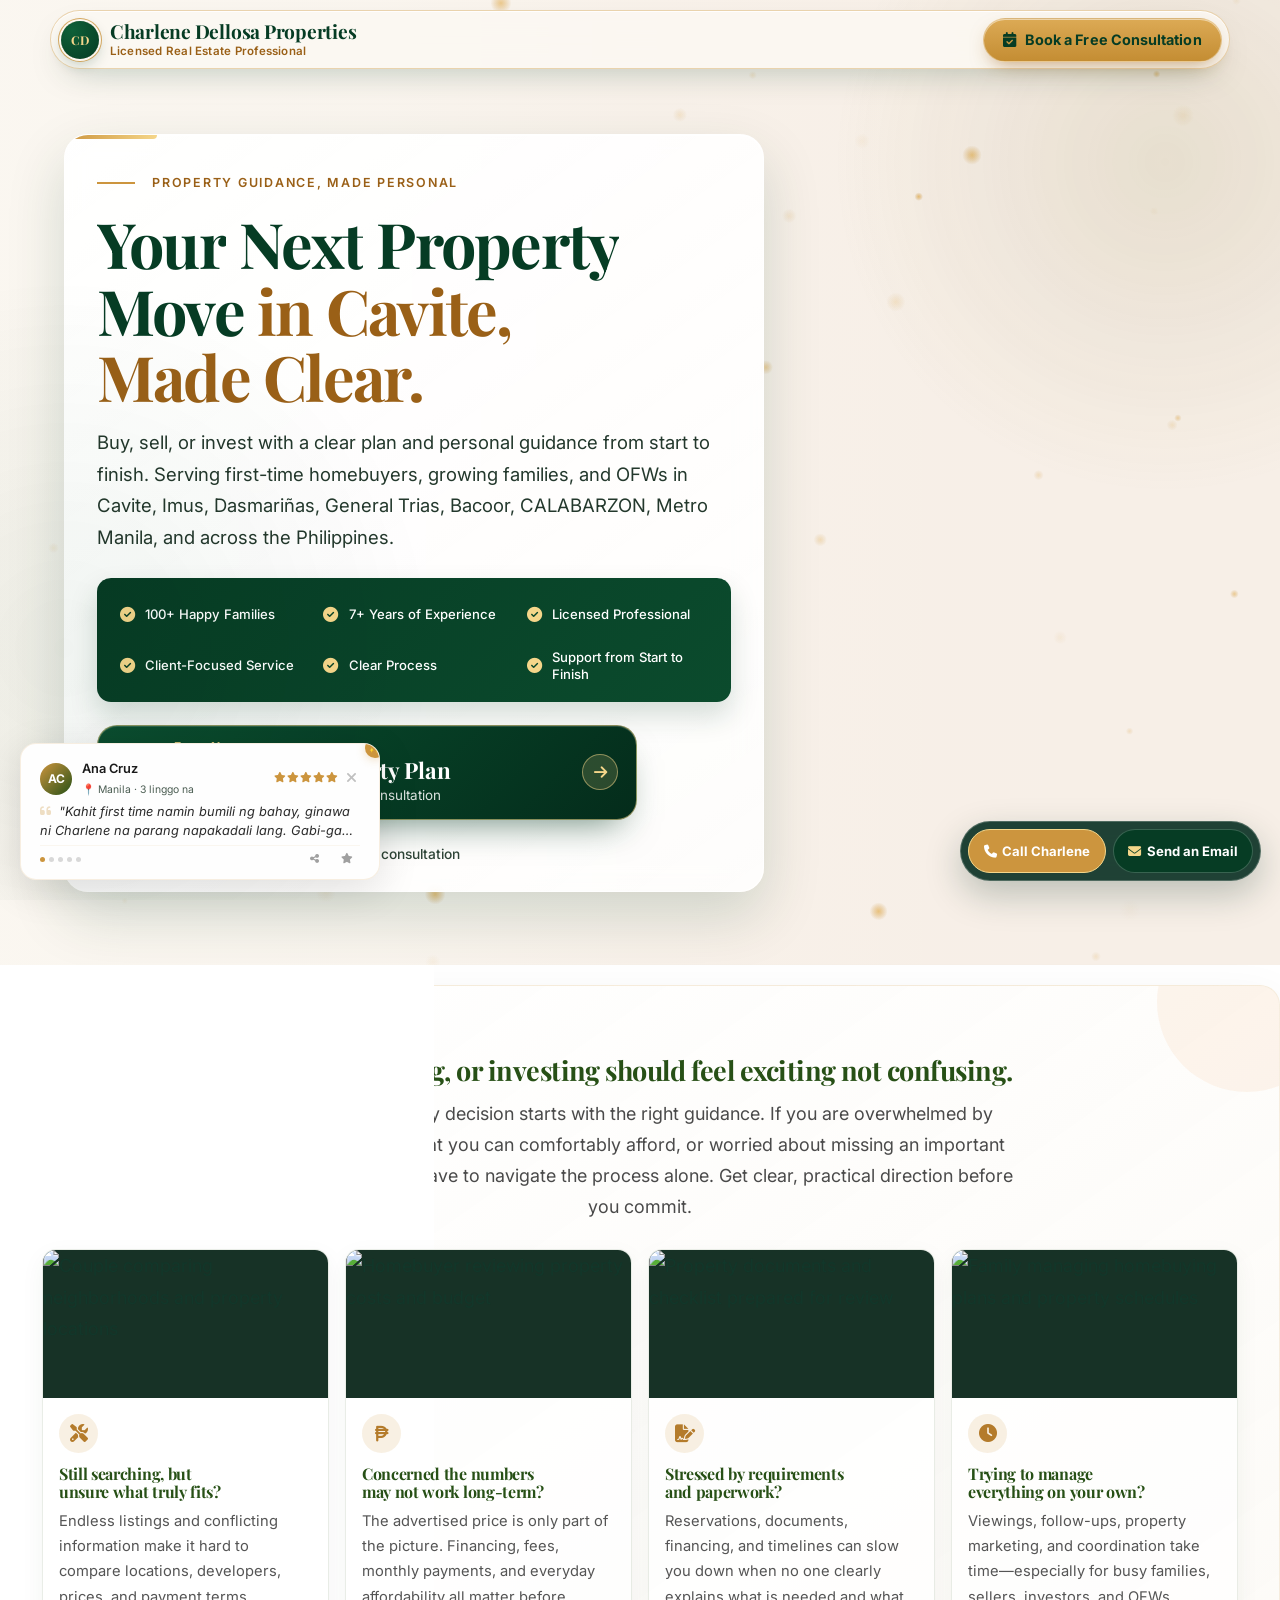
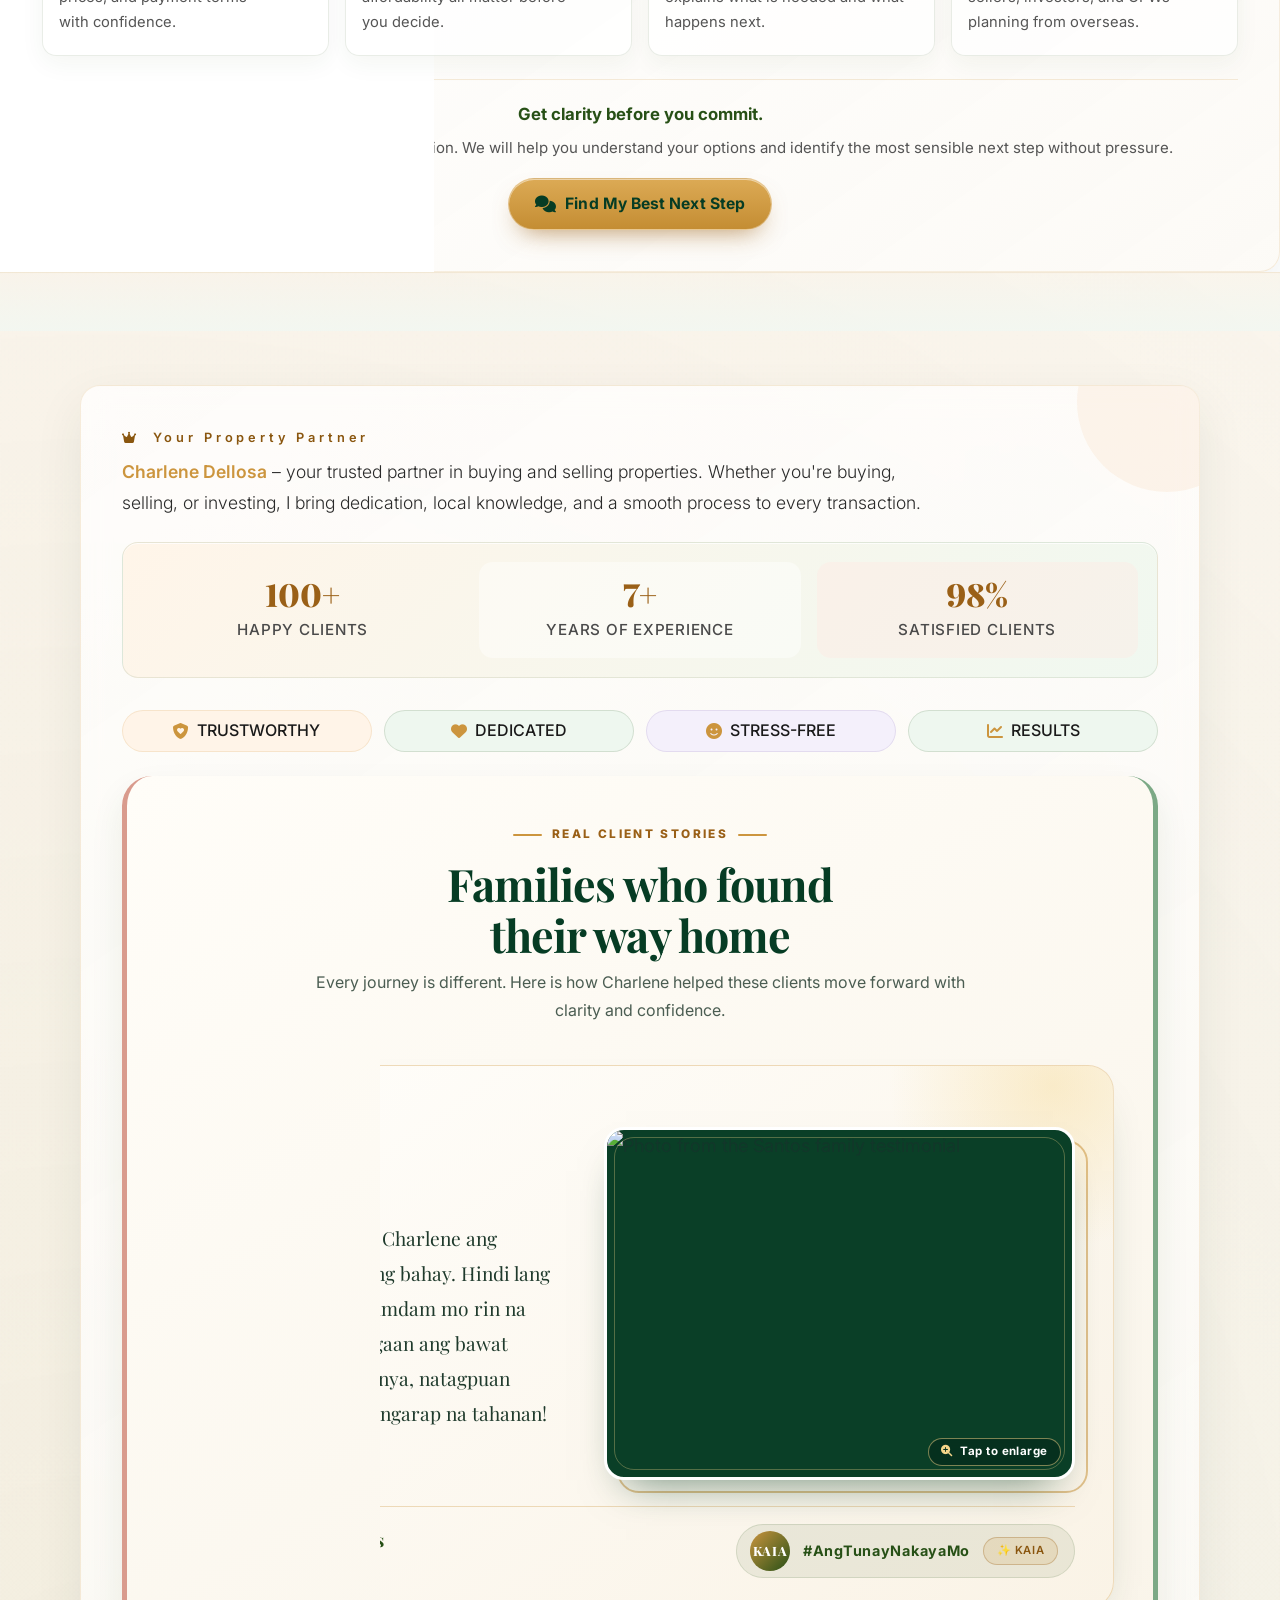
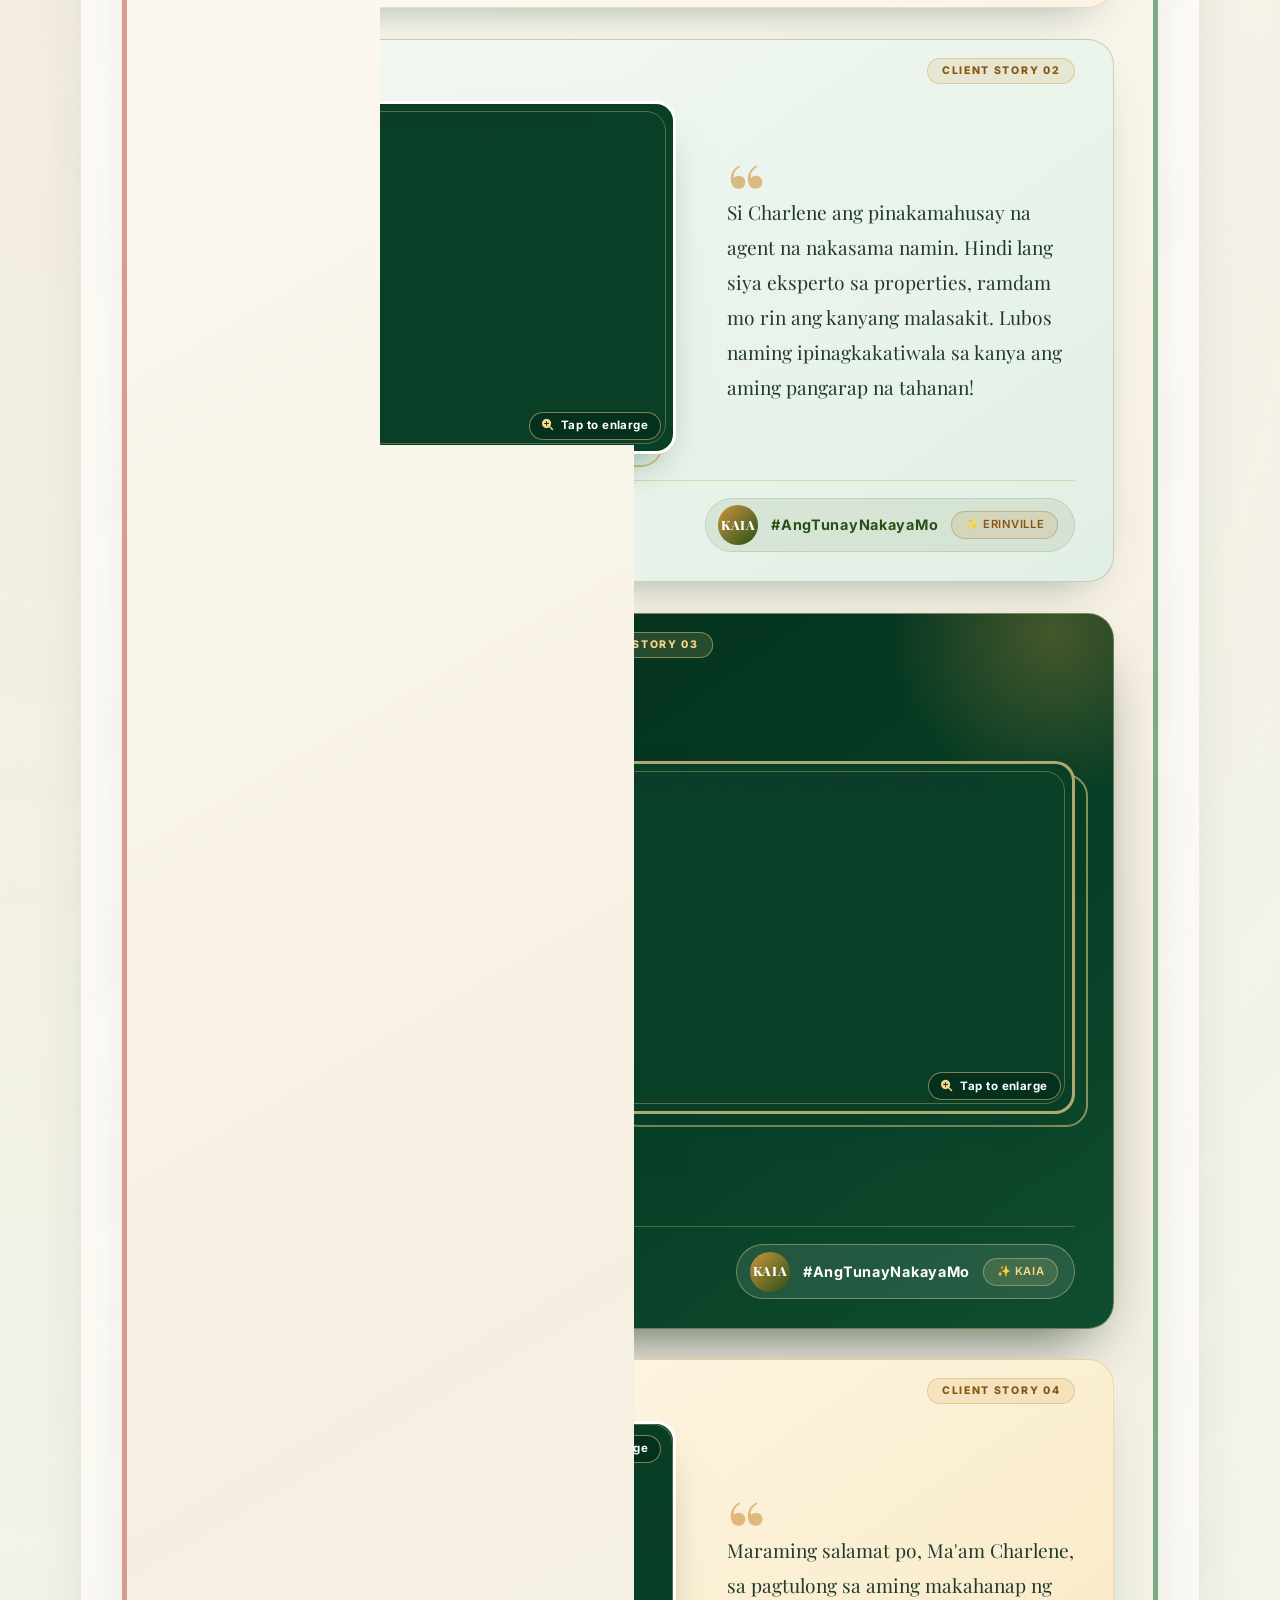
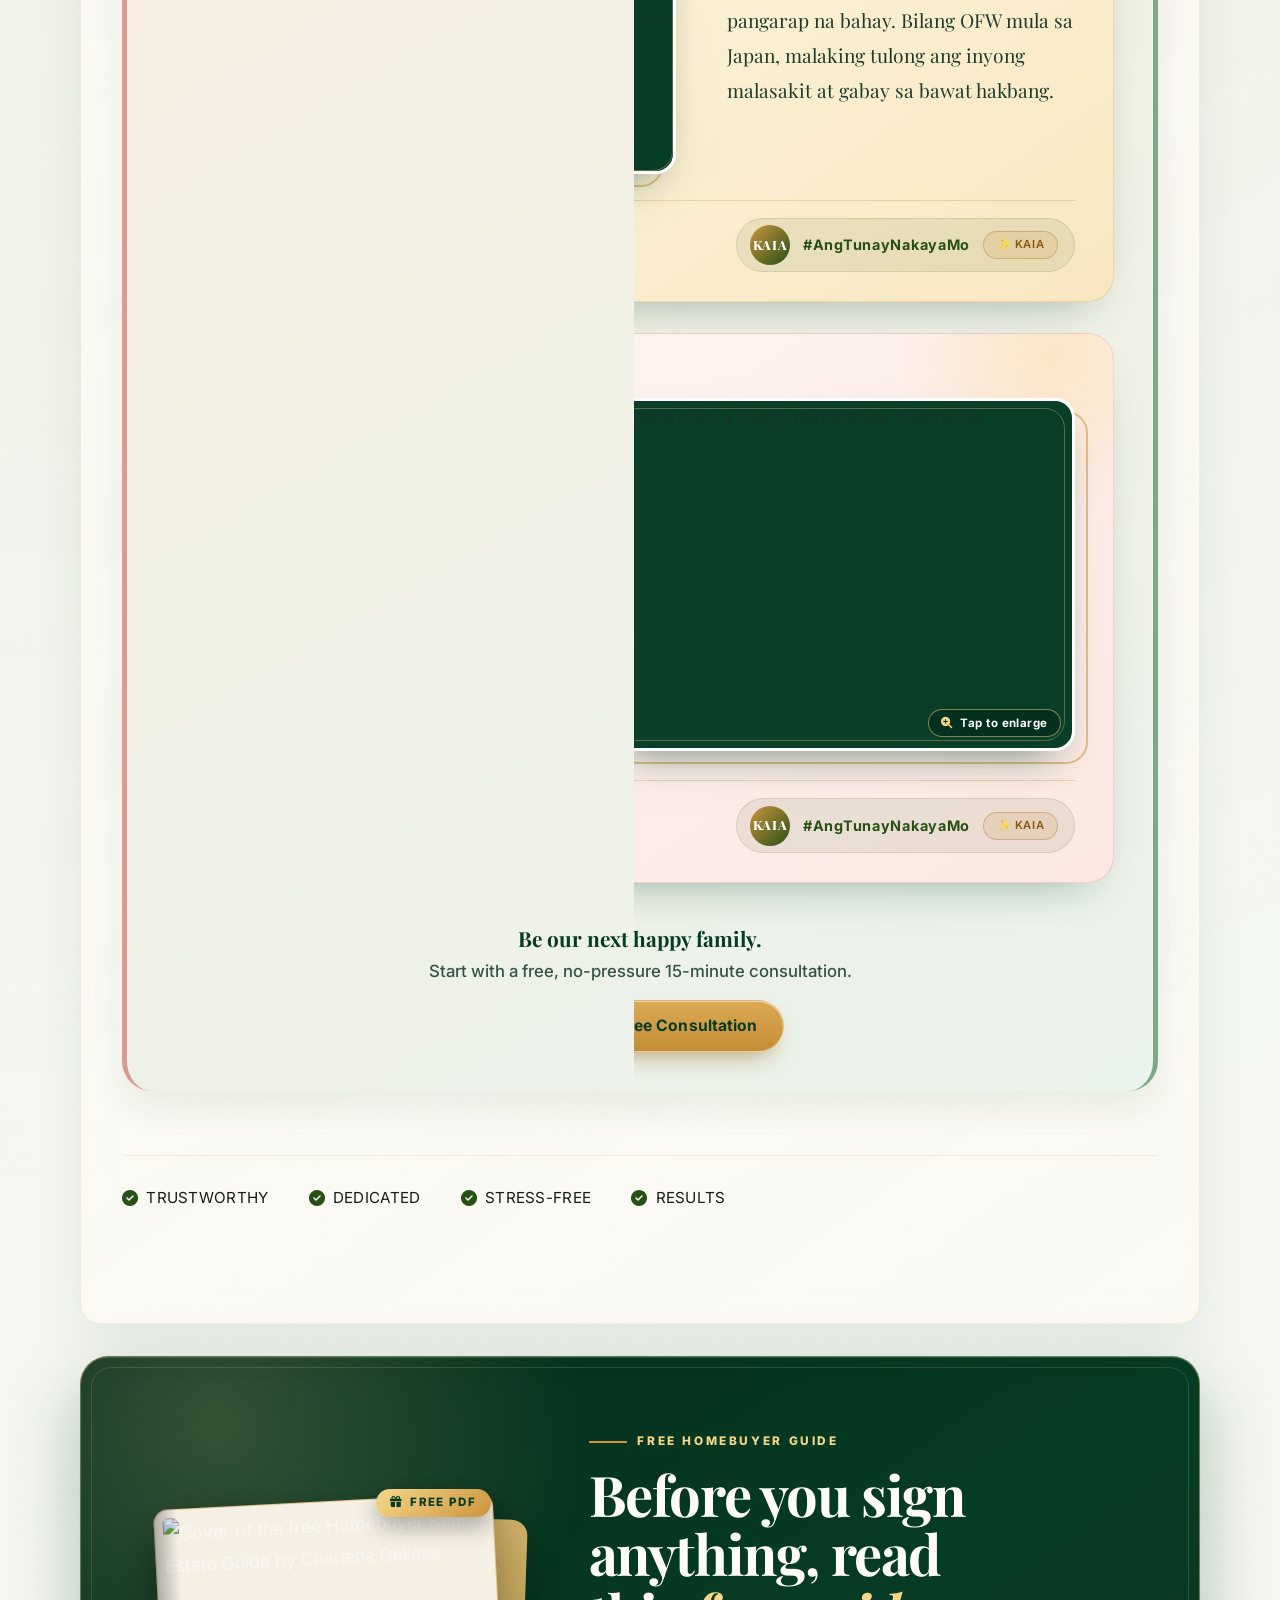
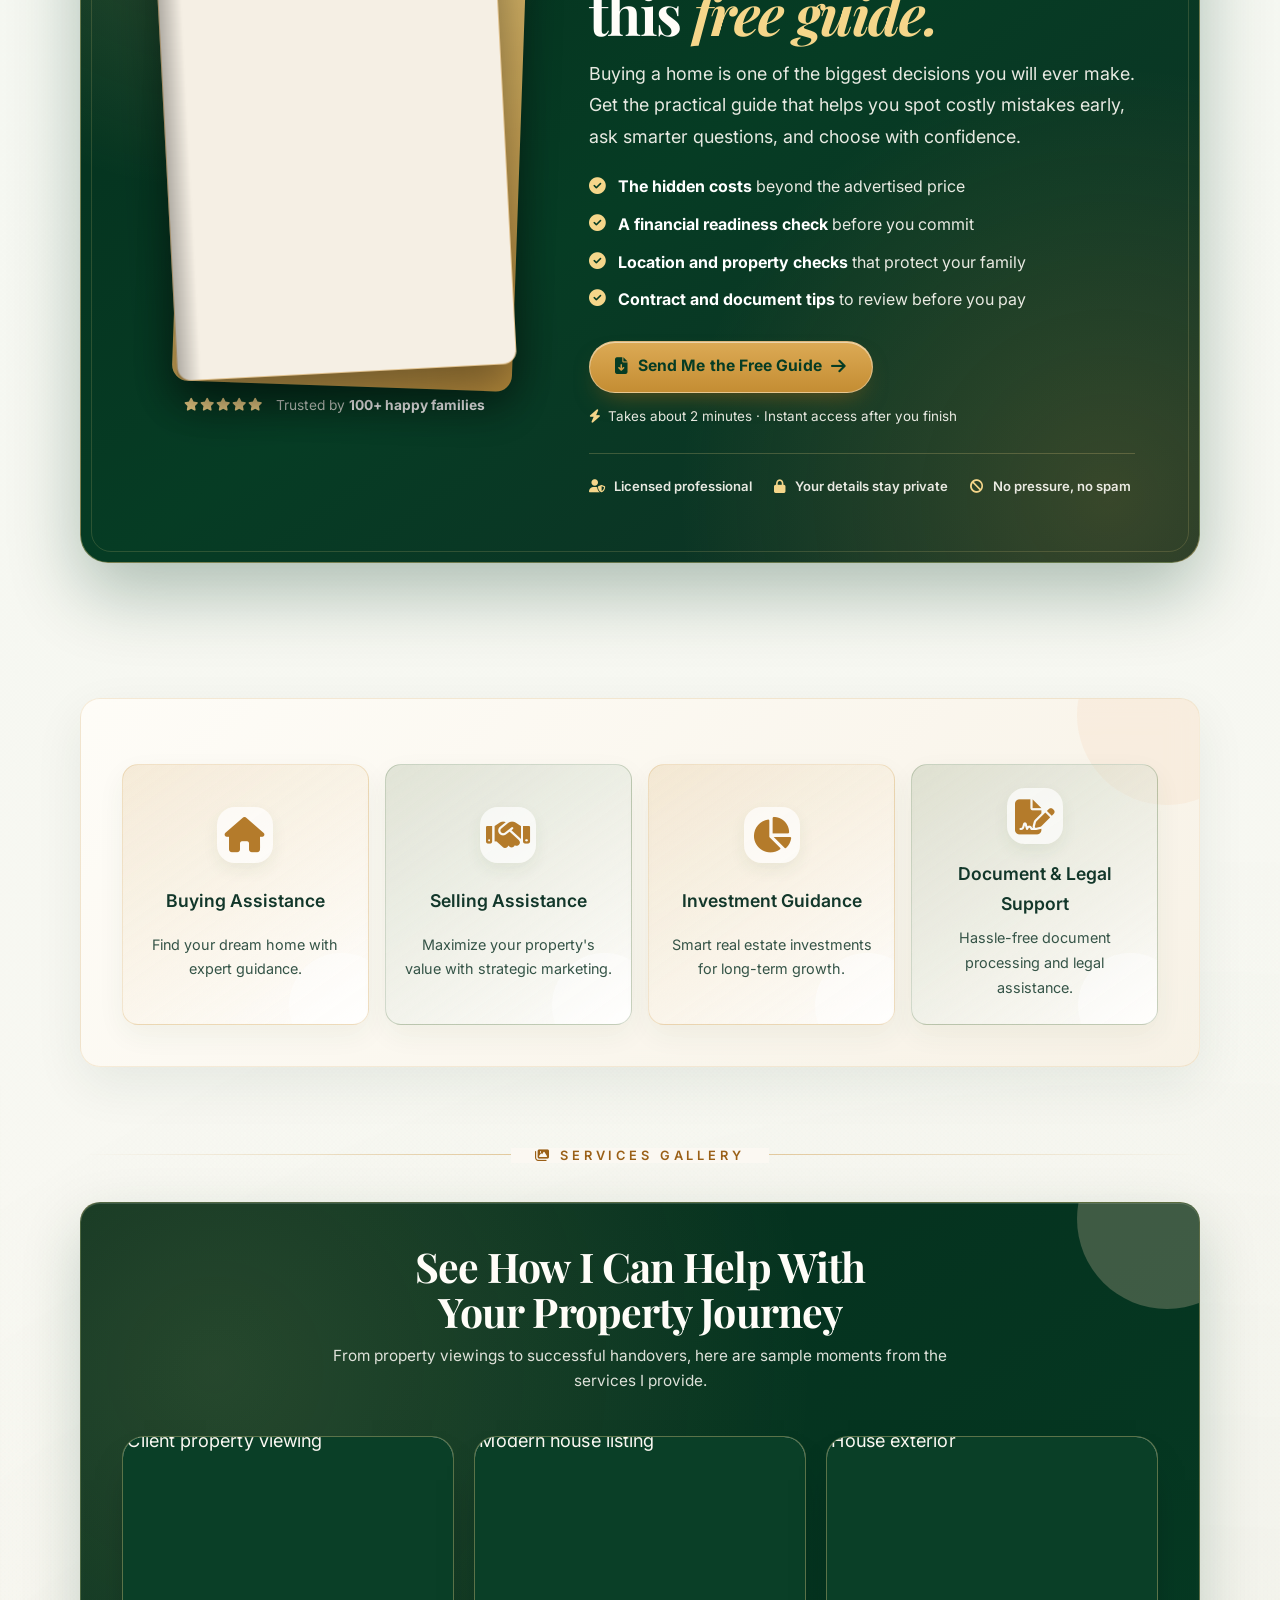
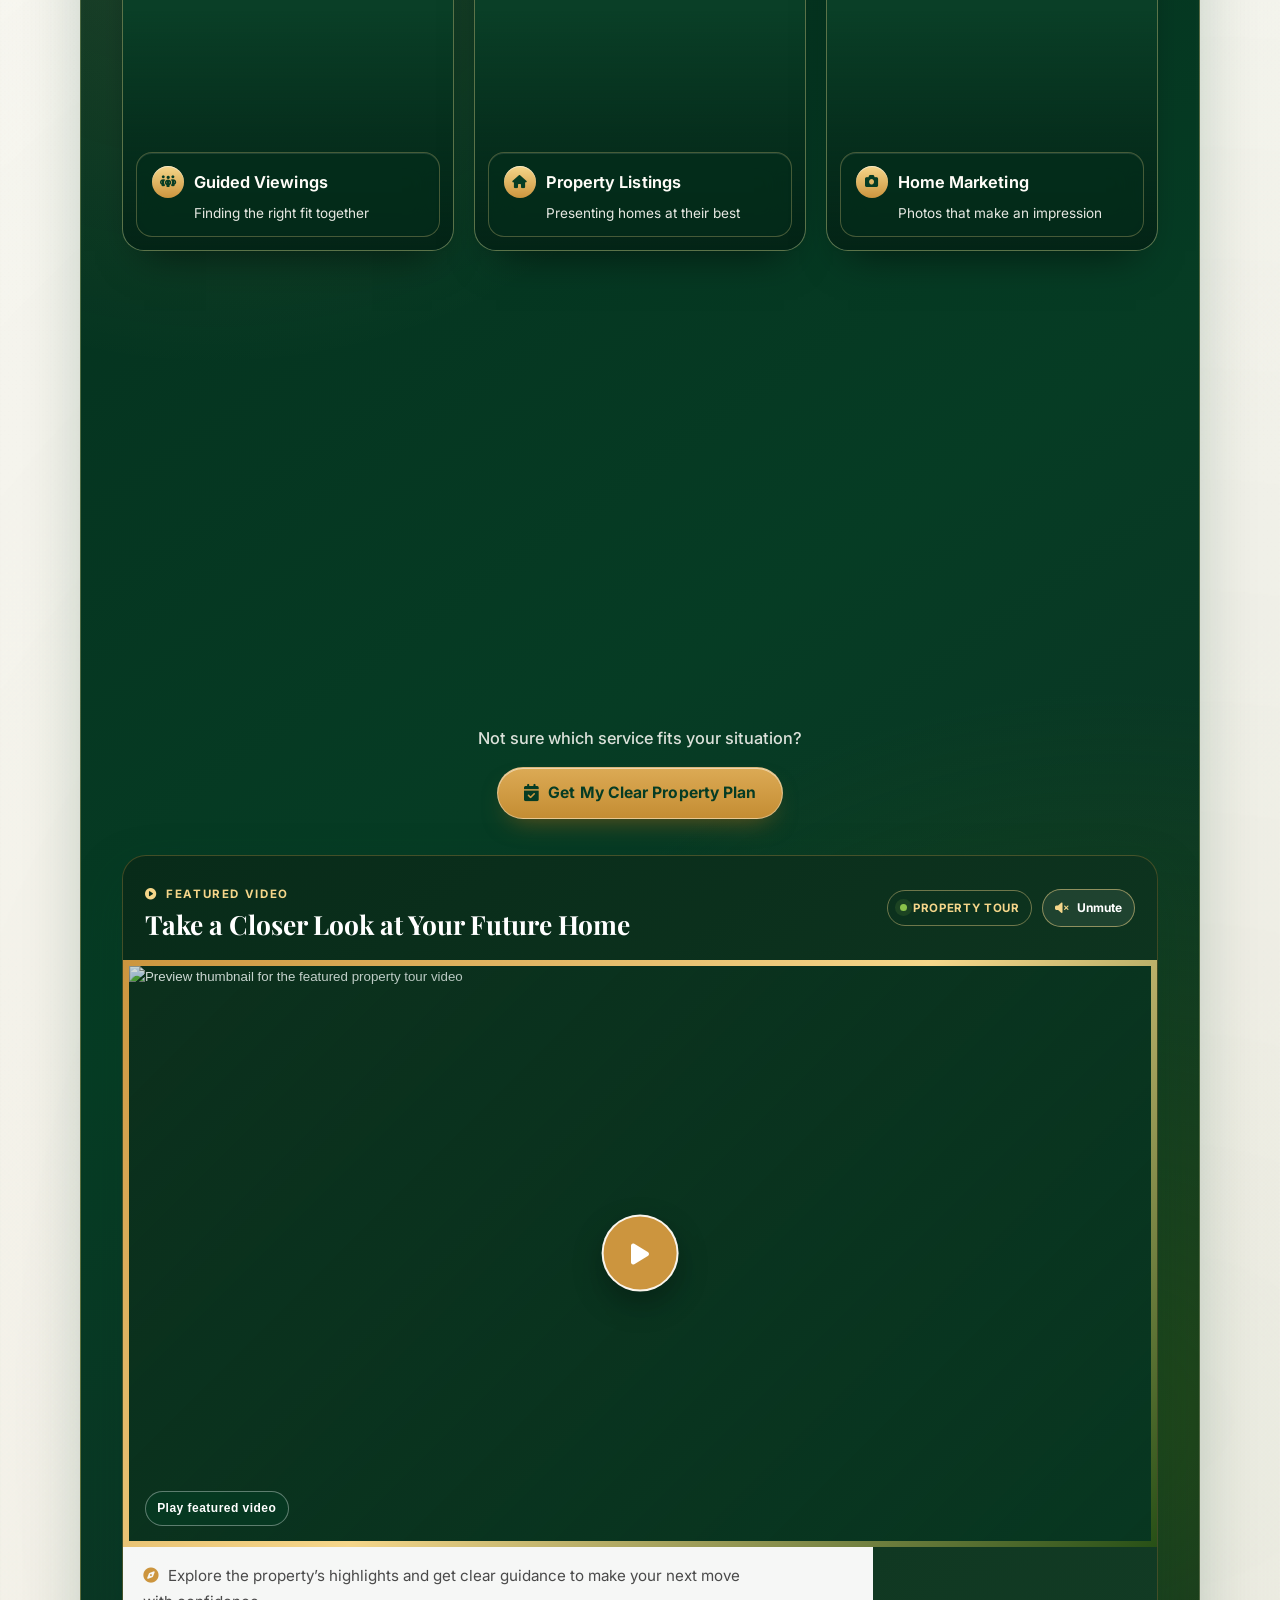
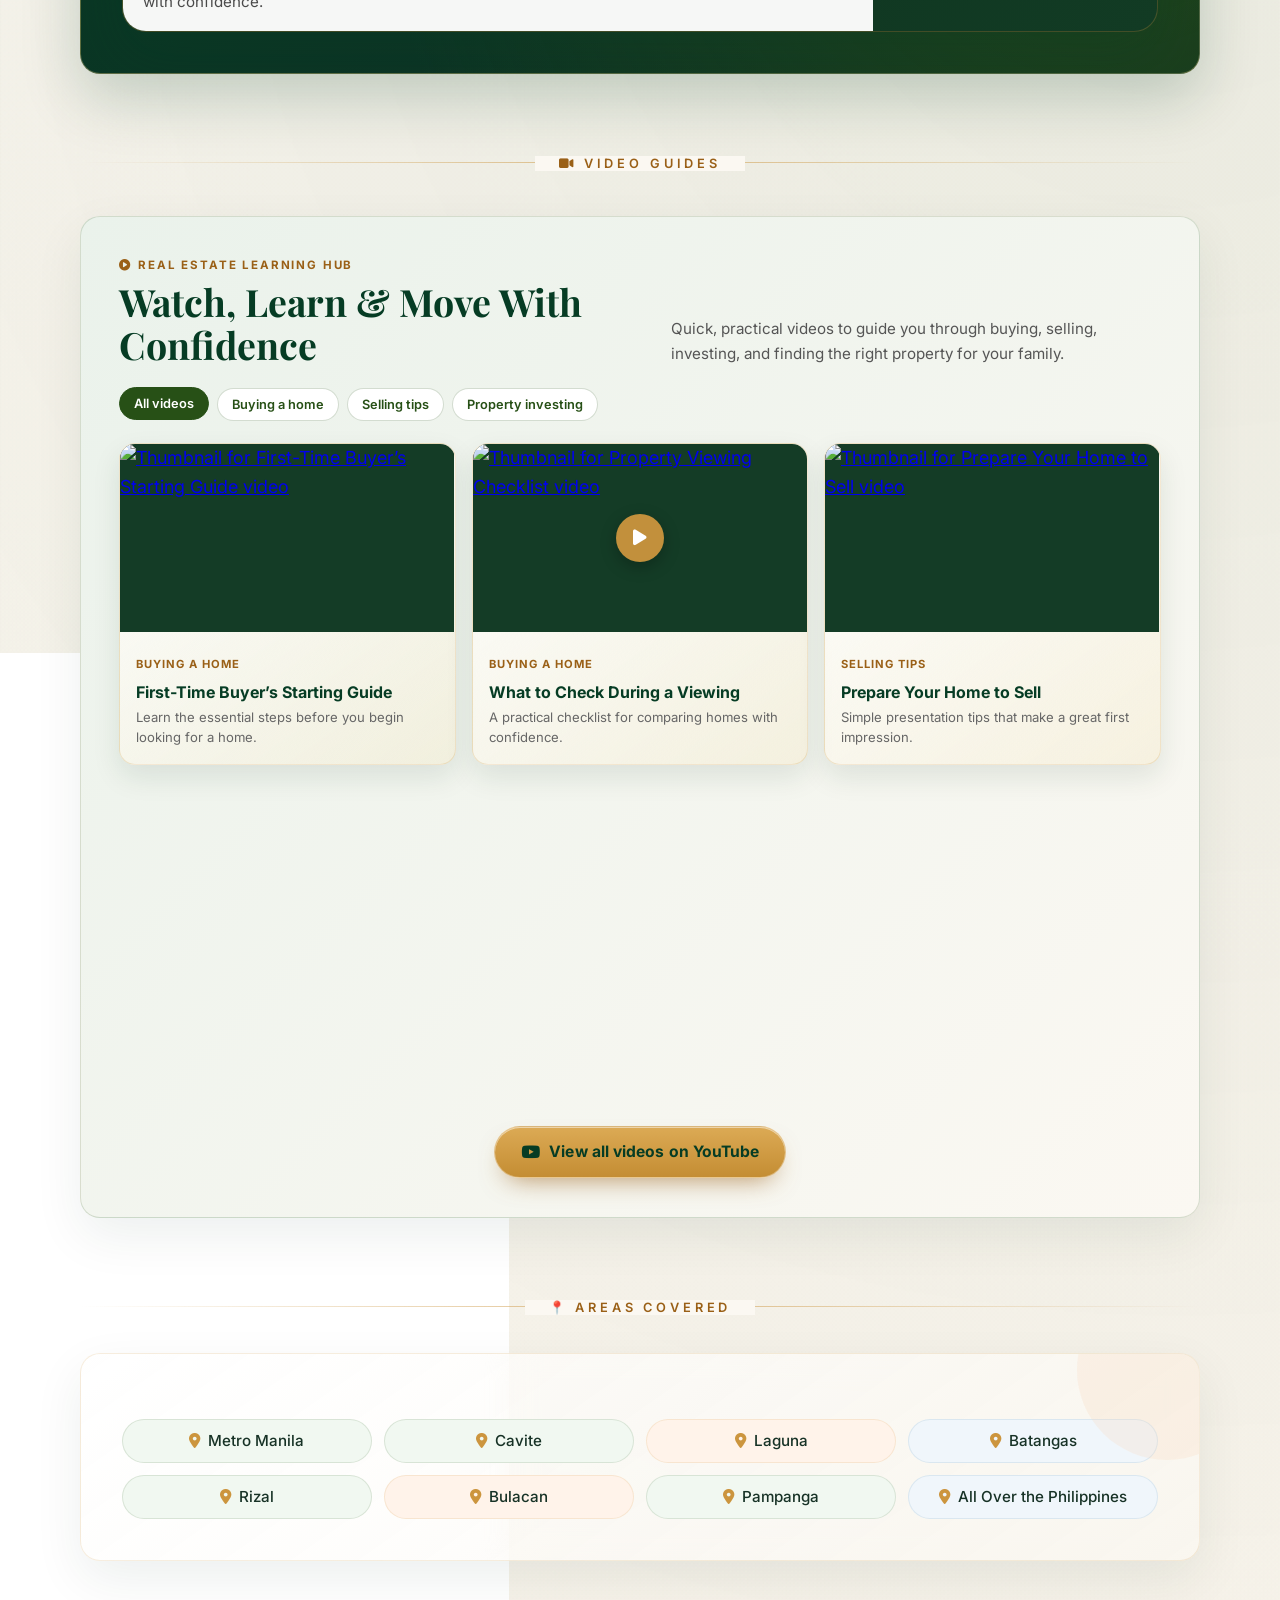
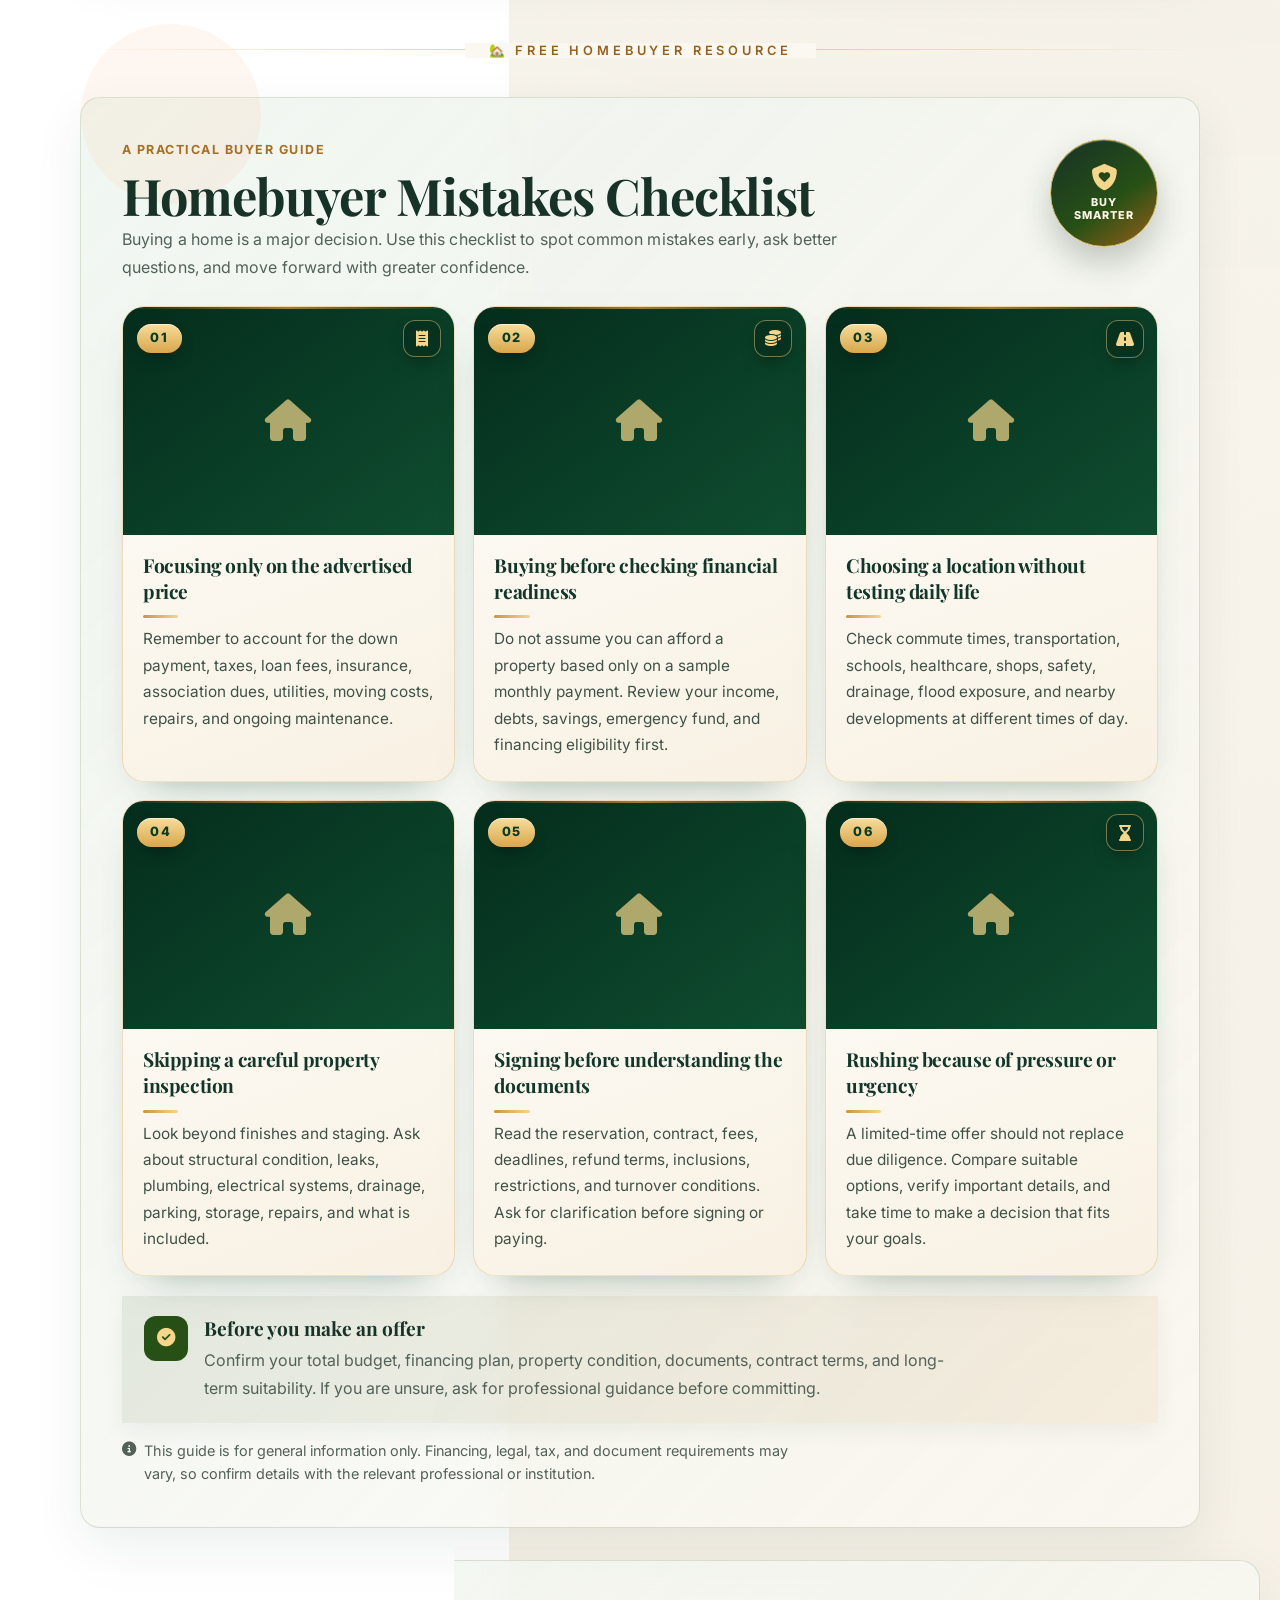
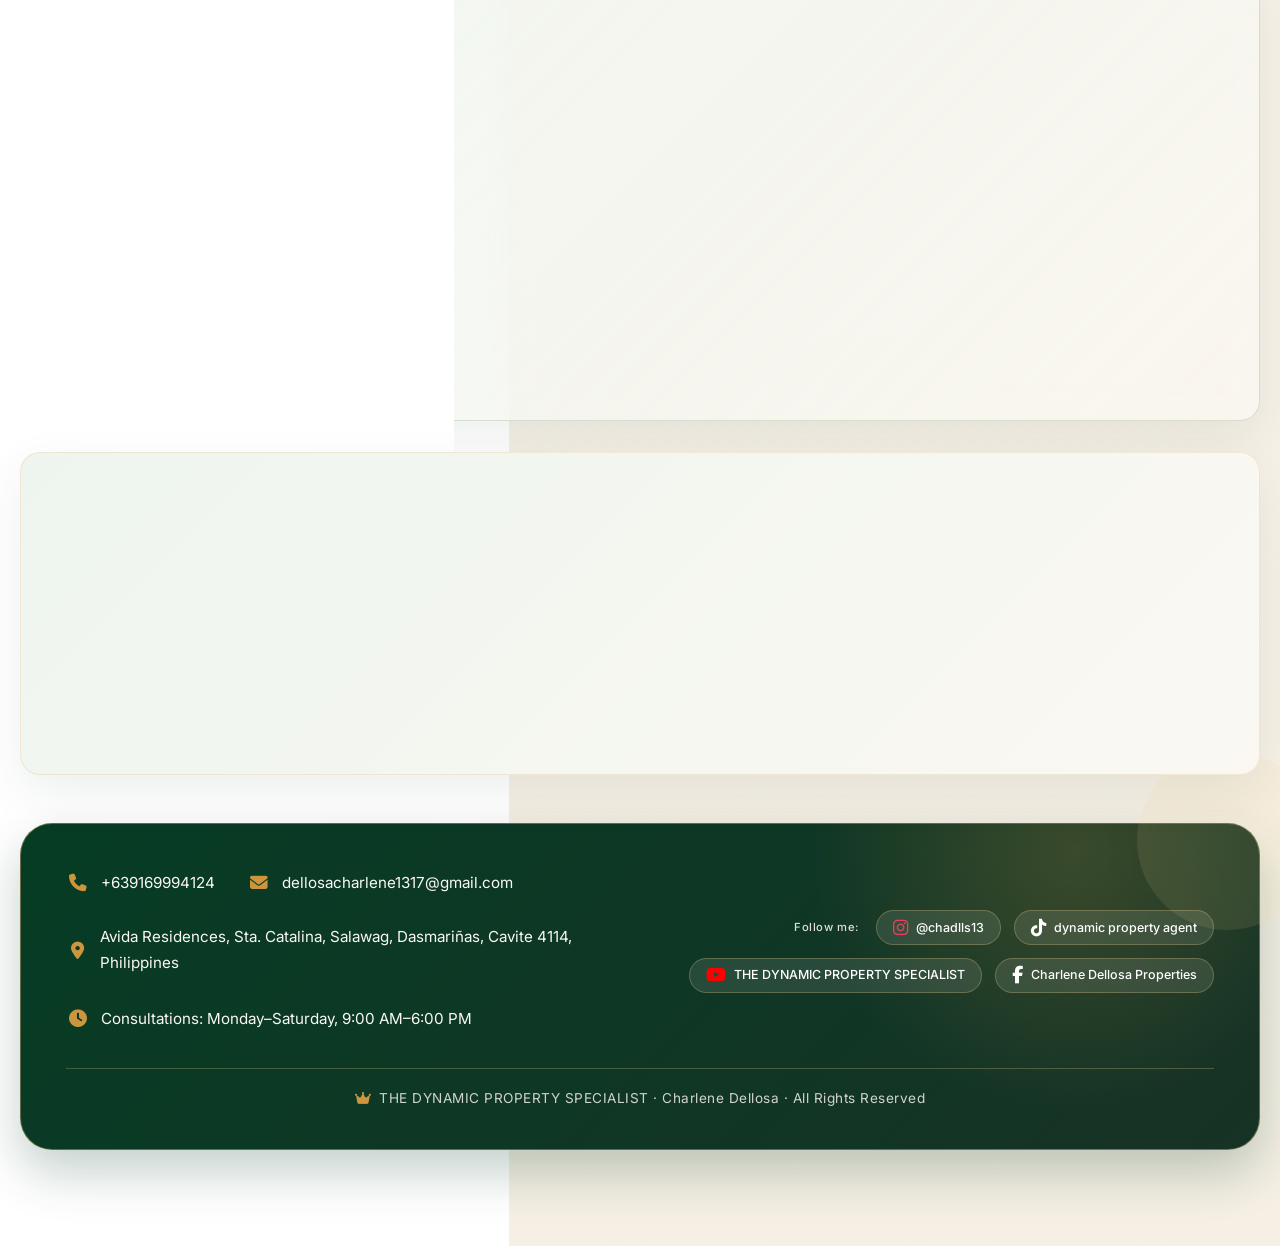
==== commit 51d52a90: "Update index.html" ====
--- a/index.html
+++ b/index.html
@@ -6918,6 +6918,108 @@
   html body .pu-zoom-hint{font-size:.7rem}
 }
 
+/* ---------------------------------------------------------------
+   7. HOMEBUYER MISTAKES — illustrated cards
+   --------------------------------------------------------------- */
+html body .mistakes-checklist-section .mistake-card.has-media{
+  padding:0!important;overflow:hidden!important;border-radius:22px!important;
+  background:linear-gradient(160deg,#fffefb,#f8f1e3)!important;
+  border:1px solid rgba(204,149,62,.28)!important;
+  box-shadow:0 18px 40px -26px rgba(6,60,36,.5)!important;
+  transition:transform .5s var(--pu-ease),box-shadow .5s var(--pu-ease),border-color .4s!important;
+}
+html body .mistakes-checklist-section .mistake-card.has-media::before{z-index:4}
+
+/* image frame: blurred ambient fill + full picture always visible */
+.mistake-media{
+  position:relative;display:block;width:100%;aspect-ratio:16/11;overflow:hidden;isolation:isolate;
+  background:linear-gradient(145deg,#042d1c,#0f4d30);
+}
+.mistake-media::before{
+  content:'';position:absolute;inset:-12%;z-index:-2;
+  background:var(--mm) center/cover no-repeat;
+  filter:blur(20px) saturate(1.25) brightness(.8);transform:scale(1.15);
+}
+.mistake-media::after{
+  content:'';position:absolute;inset:0;z-index:1;pointer-events:none;
+  background:linear-gradient(to bottom,rgba(3,34,21,.55) 0%,rgba(3,34,21,0) 38%,rgba(3,34,21,0) 68%,rgba(3,34,21,.28) 100%);
+}
+.mistake-media img{
+  position:relative;z-index:0;display:block;width:100%;height:100%;
+  object-fit:contain;object-position:center;
+  transition:transform 1.2s var(--pu-ease),filter .6s;
+}
+.mistake-media .mm-shine{
+  position:absolute;inset:0;z-index:2;pointer-events:none;
+  background:linear-gradient(105deg,transparent 38%,rgba(255,255,255,.38) 50%,transparent 62%);
+  transform:translateX(-130%);
+}
+.mistake-media.is-empty img{display:none}
+.mistake-media.is-empty::after{content:'\f015';font:900 2.6rem/1 'Font Awesome 6 Free';color:rgba(245,214,138,.7);display:grid;place-items:center;background:none}
+
+/* number + icon chips float over the image */
+html body .mistakes-checklist-section .mistake-card.has-media .mistake-card-top{
+  position:absolute!important;z-index:5;top:.8rem;left:.85rem;right:.85rem;
+  width:auto!important;min-height:0!important;margin:0!important;
+  display:flex!important;align-items:center!important;justify-content:space-between!important;
+}
+html body .mistakes-checklist-section .mistake-card.has-media .mistake-number{
+  display:inline-flex;align-items:center;padding:.5rem .85rem;border-radius:999px;
+  background:linear-gradient(180deg,#f7dc9a,#d9a64c);color:#063c24!important;
+  font:800 .8rem/1 Inter,system-ui,sans-serif!important;letter-spacing:.12em;
+  box-shadow:0 8px 18px -8px rgba(0,0,0,.6),inset 0 1px 0 rgba(255,255,255,.6);
+}
+html body .mistakes-checklist-section .mistake-card.has-media .mistake-card-top > i{
+  background:rgba(5,44,28,.62)!important;color:#f5d68a!important;
+  border:1px solid rgba(245,214,138,.45);
+  -webkit-backdrop-filter:blur(8px);backdrop-filter:blur(8px);
+  box-shadow:0 8px 18px -8px rgba(0,0,0,.6);
+}
+
+/* copy under the image */
+html body .mistakes-checklist-section .mistake-card.has-media h3{
+  margin:0 0 .5rem!important;padding:1.15rem 1.25rem 0!important;color:#12372a;
+}
+html body .mistakes-checklist-section .mistake-card.has-media p{
+  margin:0!important;padding:0 1.25rem 1.4rem!important;color:#3f5247;
+}
+/* gold underline accent that grows on hover */
+html body .mistakes-checklist-section .mistake-card.has-media h3::after{
+  content:'';display:block;width:2.2rem;height:3px;margin-top:.65rem;border-radius:3px;
+  background:linear-gradient(90deg,#cc953e,#f5d68a);transition:width .6s var(--pu-ease);
+}
+
+@media (hover:hover) and (pointer:fine){
+  html body .mistakes-checklist-section .mistake-card.has-media:hover{
+    transform:translateY(-8px)!important;border-color:rgba(204,149,62,.7)!important;
+    box-shadow:0 34px 56px -26px rgba(6,60,36,.6),0 0 0 3px rgba(245,214,138,.18)!important;
+  }
+  .mistake-card.has-media:hover .mistake-media img{transform:scale(1.07)}
+  .mistake-card.has-media:hover .mm-shine{animation:puShine 1s ease-out 1 both}
+  html body .mistakes-checklist-section .mistake-card.has-media:hover h3::after{width:4.6rem}
+}
+@keyframes puShine{to{transform:translateX(130%)}}
+
+/* entrance: picture zooms into focus as the card rises */
+.mistake-card.has-media.pu-in .mistake-media img{animation:puMediaIn .8s var(--pu-ease) .1s both}
+.mistake-card.has-media.pu-in .mistake-card-top{animation:puChipIn .7s var(--pu-ease) .25s both}
+@keyframes puMediaIn{from{opacity:0;transform:scale(1.2);filter:blur(7px)}to{opacity:1;transform:none;filter:none}}
+@keyframes puChipIn{from{opacity:0;transform:translateY(-10px)}to{opacity:1;transform:none}}
+
+/* touch feedback on phones */
+@media (hover:none){
+  html body .mistakes-checklist-section .mistake-card.has-media:active{transform:scale(.985)!important}
+}
+@media (max-width:620px){
+  .mistake-media{aspect-ratio:16/10}
+  html body .mistakes-checklist-section .mistake-card.has-media h3{padding:1rem 1.05rem 0!important}
+  html body .mistakes-checklist-section .mistake-card.has-media p{padding:0 1.05rem 1.2rem!important}
+}
+@media (prefers-reduced-motion:reduce){
+  .mistake-card.has-media .mistake-media img,.mistake-card.has-media .mistake-card-top{animation:none!important;transition:none!important}
+  .mm-shine{display:none}
+}
+
 </style>
 </head>
   <body>
@@ -7398,12 +7500,12 @@
                 <div class="mistakes-guide-badge" aria-hidden="true"><i class="fas fa-shield-heart"></i><span>Buy<br>smarter</span></div>
               </div>
               <div class="mistakes-checklist-grid">
-                <article class="mistake-card"><div class="mistake-card-top"><span class="mistake-number">01</span><i class="fas fa-receipt" aria-hidden="true"></i></div><h3>Focusing only on the advertised price</h3><p>Remember to account for the down payment, taxes, loan fees, insurance, association dues, utilities, moving costs, repairs, and ongoing maintenance.</p></article>
-                <article class="mistake-card"><div class="mistake-card-top"><span class="mistake-number">02</span><i class="fas fa-coins" aria-hidden="true"></i></div><h3>Buying before checking financial readiness</h3><p>Do not assume you can afford a property based only on a sample monthly payment. Review your income, debts, savings, emergency fund, and financing eligibility first.</p></article>
-                <article class="mistake-card"><div class="mistake-card-top"><span class="mistake-number">03</span><i class="fas fa-road" aria-hidden="true"></i></div><h3>Choosing a location without testing daily life</h3><p>Check commute times, transportation, schools, healthcare, shops, safety, drainage, flood exposure, and nearby developments at different times of day.</p></article>
-                <article class="mistake-card"><div class="mistake-card-top"><span class="mistake-number">04</span><i class="fas fa-screwdriver-wrench" aria-hidden="true"></i></div><h3>Skipping a careful property inspection</h3><p>Look beyond finishes and staging. Ask about structural condition, leaks, plumbing, electrical systems, drainage, parking, storage, repairs, and what is included.</p></article>
-                <article class="mistake-card"><div class="mistake-card-top"><span class="mistake-number">05</span><i class="fas fa-file-signature" aria-hidden="true"></i></div><h3>Signing before understanding the documents</h3><p>Read the reservation, contract, fees, deadlines, refund terms, inclusions, restrictions, and turnover conditions. Ask for clarification before signing or paying.</p></article>
-                <article class="mistake-card"><div class="mistake-card-top"><span class="mistake-number">06</span><i class="fas fa-hourglass-end" aria-hidden="true"></i></div><h3>Rushing because of pressure or urgency</h3><p>A limited-time offer should not replace due diligence. Compare suitable options, verify important details, and take time to make a decision that fits your goals.</p></article>
+                <article class="mistake-card has-media"><div class="mistake-media" style="--mm:url('https://raw.githubusercontent.com/jabegueroinnersparc-lgtm/charlene-dellosa/main/footer-images/Focusing%20only%20on%20the%20advertised%20price.png')"><img src="https://raw.githubusercontent.com/jabegueroinnersparc-lgtm/charlene-dellosa/main/footer-images/Focusing%20only%20on%20the%20advertised%20price.png" alt="Illustration of a home price tag with hidden extra costs" width="800" height="600" loading="lazy" decoding="async" onerror="this.closest('.mistake-media').classList.add('is-empty')"><span class="mm-shine" aria-hidden="true"></span></div><div class="mistake-card-top"><span class="mistake-number">01</span><i class="fas fa-receipt" aria-hidden="true"></i></div><h3>Focusing only on the advertised price</h3><p>Remember to account for the down payment, taxes, loan fees, insurance, association dues, utilities, moving costs, repairs, and ongoing maintenance.</p></article>
+                <article class="mistake-card has-media"><div class="mistake-media" style="--mm:url('https://raw.githubusercontent.com/jabegueroinnersparc-lgtm/charlene-dellosa/main/footer-images/Buying%20before%20checking%20financial%20readiness.png')"><img src="https://raw.githubusercontent.com/jabegueroinnersparc-lgtm/charlene-dellosa/main/footer-images/Buying%20before%20checking%20financial%20readiness.png" alt="Illustration of reviewing savings and budget before buying a home" width="800" height="600" loading="lazy" decoding="async" onerror="this.closest('.mistake-media').classList.add('is-empty')"><span class="mm-shine" aria-hidden="true"></span></div><div class="mistake-card-top"><span class="mistake-number">02</span><i class="fas fa-coins" aria-hidden="true"></i></div><h3>Buying before checking financial readiness</h3><p>Do not assume you can afford a property based only on a sample monthly payment. Review your income, debts, savings, emergency fund, and financing eligibility first.</p></article>
+                <article class="mistake-card has-media"><div class="mistake-media" style="--mm:url('https://raw.githubusercontent.com/jabegueroinnersparc-lgtm/charlene-dellosa/main/footer-images/Choosing%20a%20location%20without%20testing%20daily%20life.png')"><img src="https://raw.githubusercontent.com/jabegueroinnersparc-lgtm/charlene-dellosa/main/footer-images/Choosing%20a%20location%20without%20testing%20daily%20life.png" alt="Illustration of checking a neighborhood and daily commute" width="800" height="600" loading="lazy" decoding="async" onerror="this.closest('.mistake-media').classList.add('is-empty')"><span class="mm-shine" aria-hidden="true"></span></div><div class="mistake-card-top"><span class="mistake-number">03</span><i class="fas fa-road" aria-hidden="true"></i></div><h3>Choosing a location without testing daily life</h3><p>Check commute times, transportation, schools, healthcare, shops, safety, drainage, flood exposure, and nearby developments at different times of day.</p></article>
+                <article class="mistake-card has-media"><div class="mistake-media" style="--mm:url('https://raw.githubusercontent.com/jabegueroinnersparc-lgtm/charlene-dellosa/main/footer-images/Skipping%20a%20careful%20property%20inspection.png')"><img src="https://raw.githubusercontent.com/jabegueroinnersparc-lgtm/charlene-dellosa/main/footer-images/Skipping%20a%20careful%20property%20inspection.png" alt="Illustration of inspecting a property carefully" width="800" height="600" loading="lazy" decoding="async" onerror="this.closest('.mistake-media').classList.add('is-empty')"><span class="mm-shine" aria-hidden="true"></span></div><div class="mistake-card-top"><span class="mistake-number">04</span><i class="fas fa-screwdriver-wrench" aria-hidden="true"></i></div><h3>Skipping a careful property inspection</h3><p>Look beyond finishes and staging. Ask about structural condition, leaks, plumbing, electrical systems, drainage, parking, storage, repairs, and what is included.</p></article>
+                <article class="mistake-card has-media"><div class="mistake-media" style="--mm:url('https://raw.githubusercontent.com/jabegueroinnersparc-lgtm/charlene-dellosa/main/footer-images/Signing%20before%20understanding%20the%20documents.png')"><img src="https://raw.githubusercontent.com/jabegueroinnersparc-lgtm/charlene-dellosa/main/footer-images/Signing%20before%20understanding%20the%20documents.png" alt="Illustration of reading a contract before signing" width="800" height="600" loading="lazy" decoding="async" onerror="this.closest('.mistake-media').classList.add('is-empty')"><span class="mm-shine" aria-hidden="true"></span></div><div class="mistake-card-top"><span class="mistake-number">05</span><i class="fas fa-file-signature" aria-hidden="true"></i></div><h3>Signing before understanding the documents</h3><p>Read the reservation, contract, fees, deadlines, refund terms, inclusions, restrictions, and turnover conditions. Ask for clarification before signing or paying.</p></article>
+                <article class="mistake-card has-media"><div class="mistake-media" style="--mm:url('https://raw.githubusercontent.com/jabegueroinnersparc-lgtm/charlene-dellosa/main/footer-images/Rushing%20because%20of%20pressure%20or%20urgency.png')"><img src="https://raw.githubusercontent.com/jabegueroinnersparc-lgtm/charlene-dellosa/main/footer-images/Rushing%20because%20of%20pressure%20or%20urgency.png" alt="Illustration of a buyer pausing instead of rushing a decision" width="800" height="600" loading="lazy" decoding="async" onerror="this.closest('.mistake-media').classList.add('is-empty')"><span class="mm-shine" aria-hidden="true"></span></div><div class="mistake-card-top"><span class="mistake-number">06</span><i class="fas fa-hourglass-end" aria-hidden="true"></i></div><h3>Rushing because of pressure or urgency</h3><p>A limited-time offer should not replace due diligence. Compare suitable options, verify important details, and take time to make a decision that fits your goals.</p></article>
               </div>
               <div class="mistakes-guide-action"><div class="mistakes-guide-action-icon" aria-hidden="true"><i class="fas fa-circle-check"></i></div><div class="mistakes-guide-action-content"><strong>Before you make an offer</strong><p>Confirm your total budget, financing plan, property condition, documents, contract terms, and long-term suitability. If you are unsure, ask for professional guidance before committing.</p></div></div>
               <p class="lead-magnet-note"><i class="fas fa-circle-info" aria-hidden="true"></i> This guide is for general information only. Financing, legal, tax, and document requirements may vary, so confirm details with the relevant professional or institution.</p>
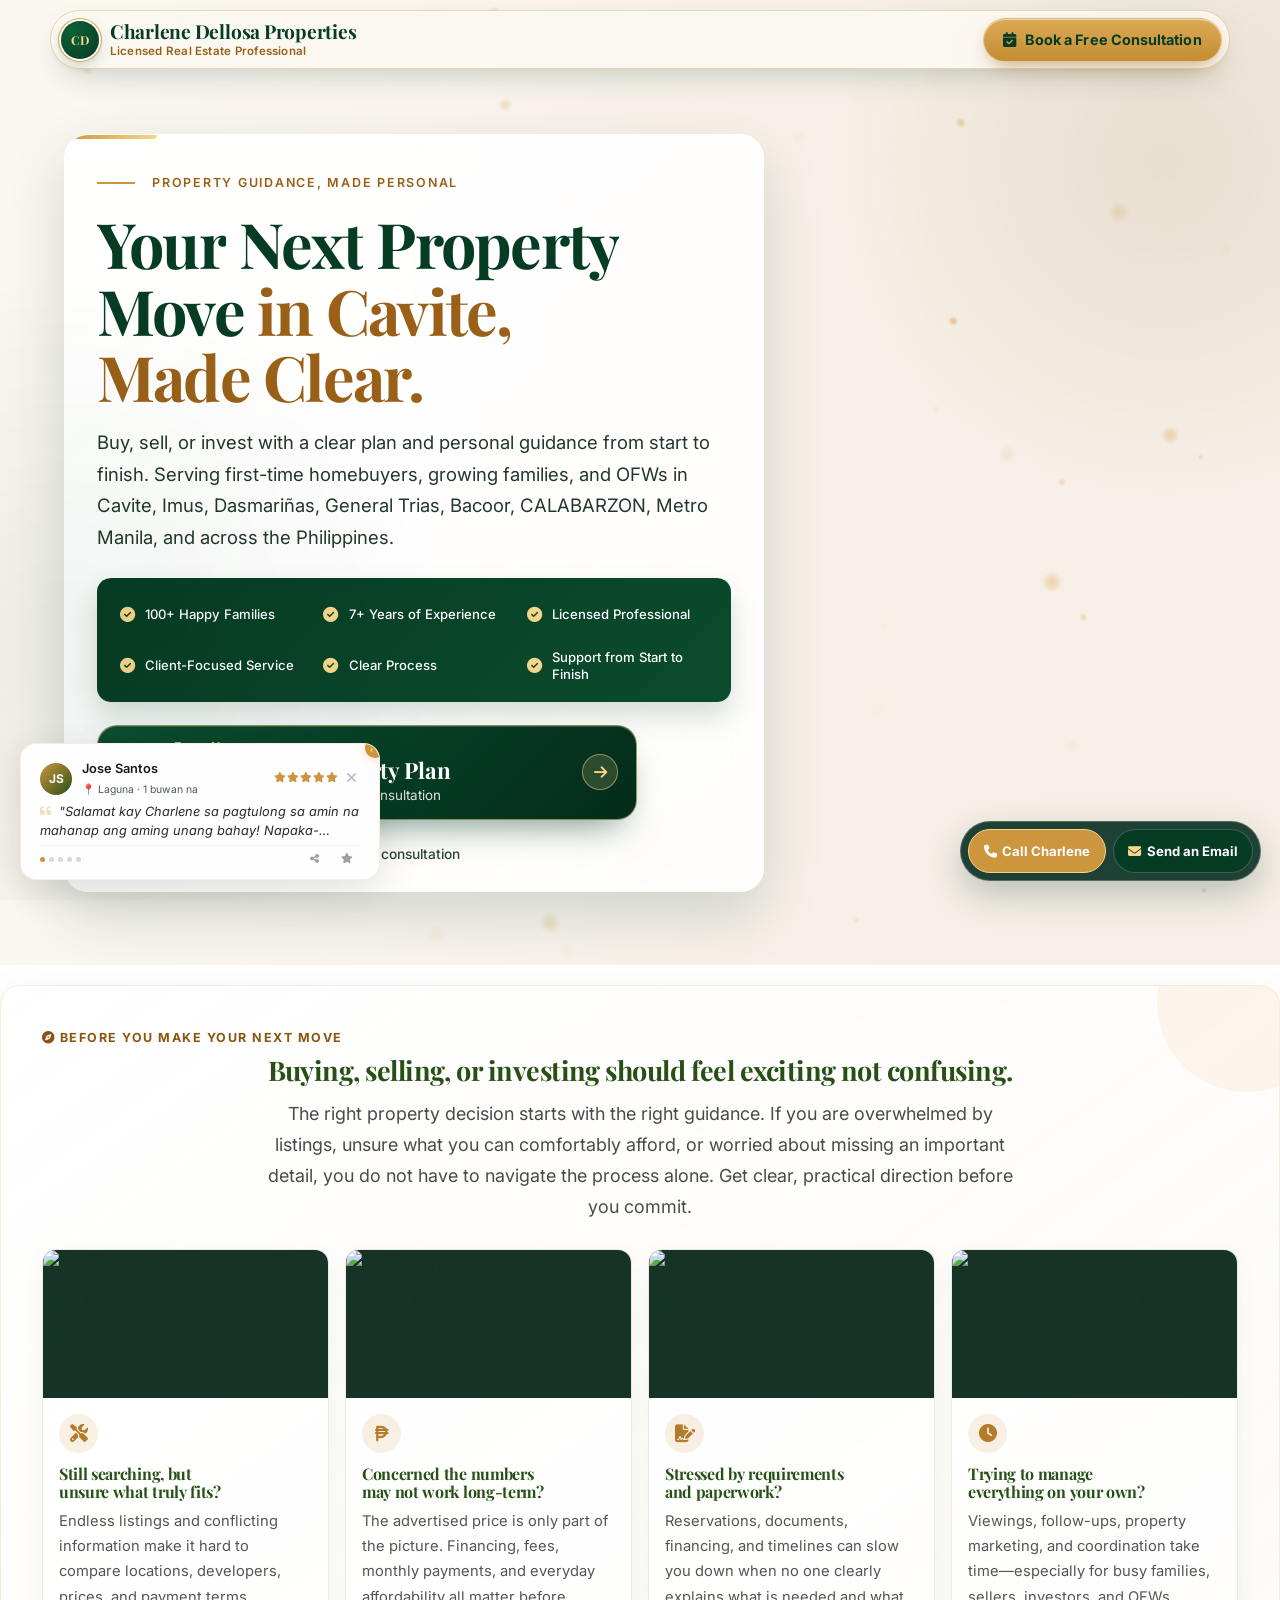
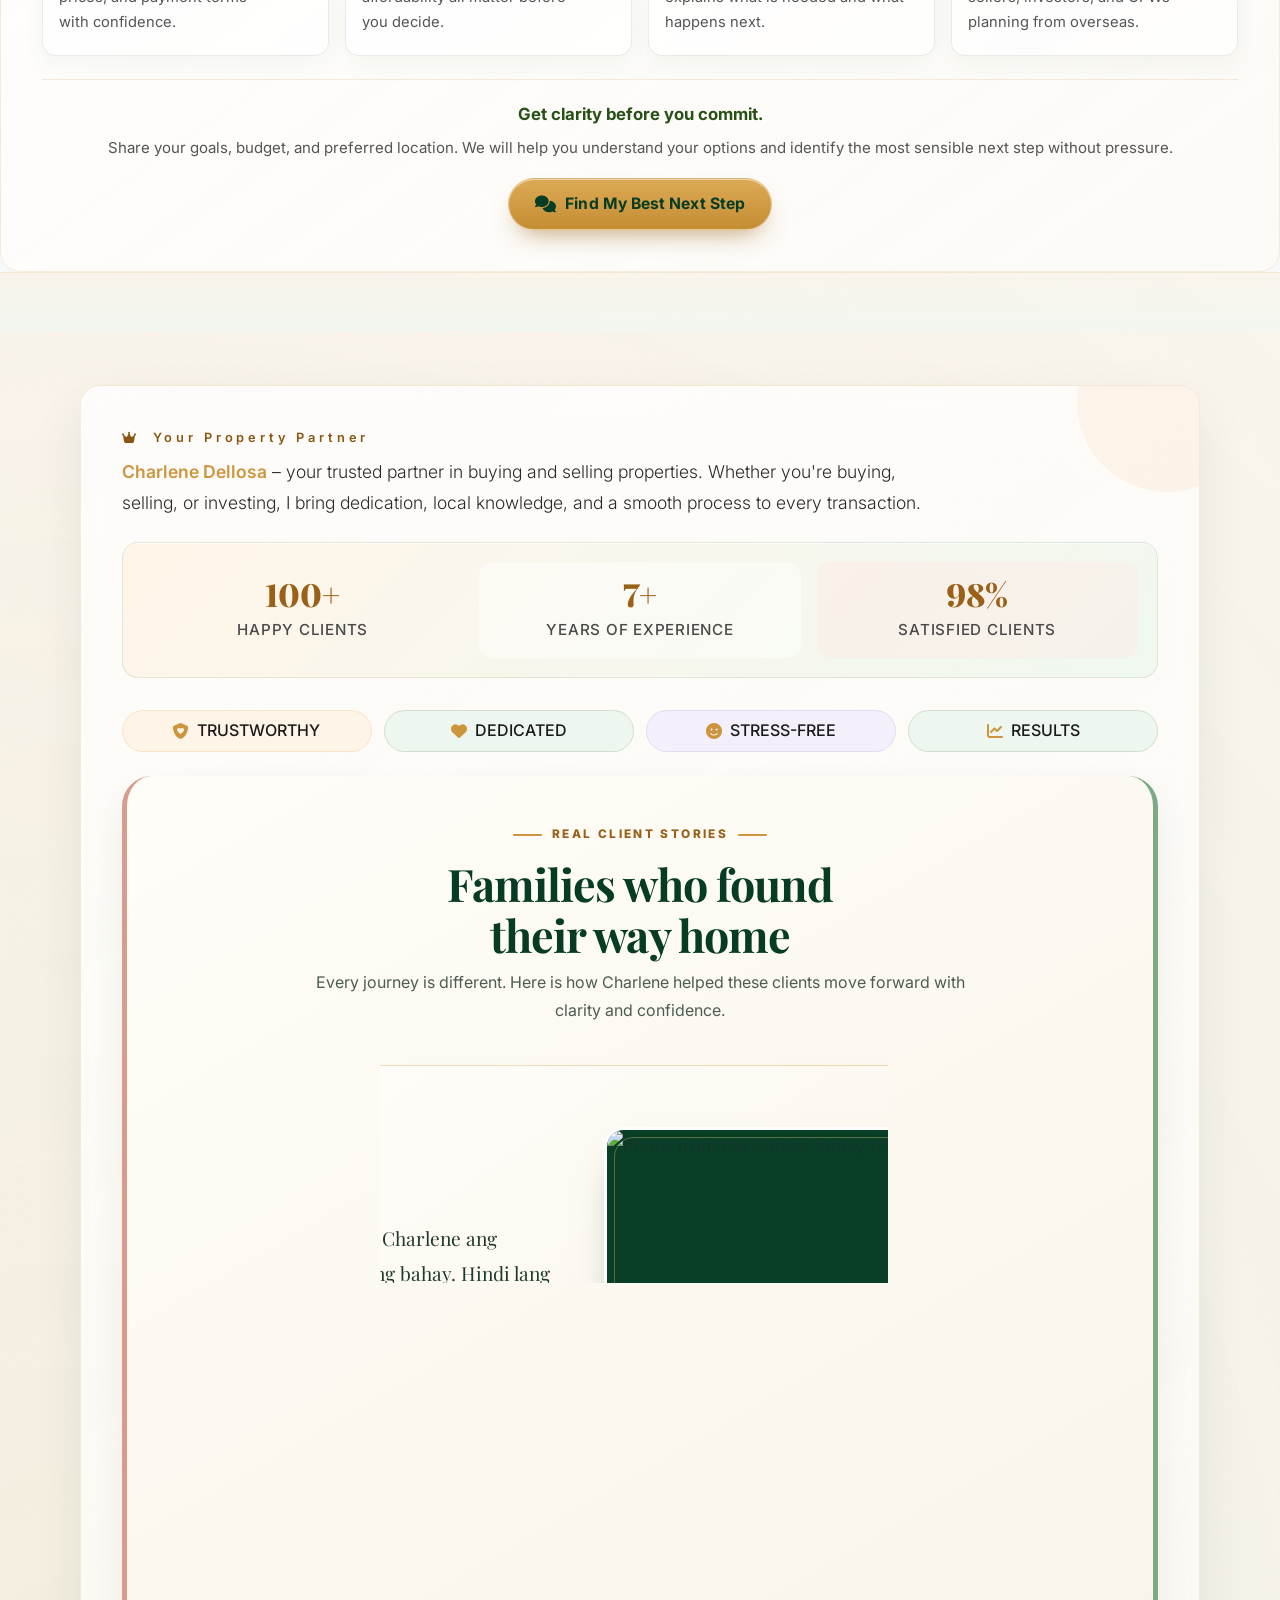
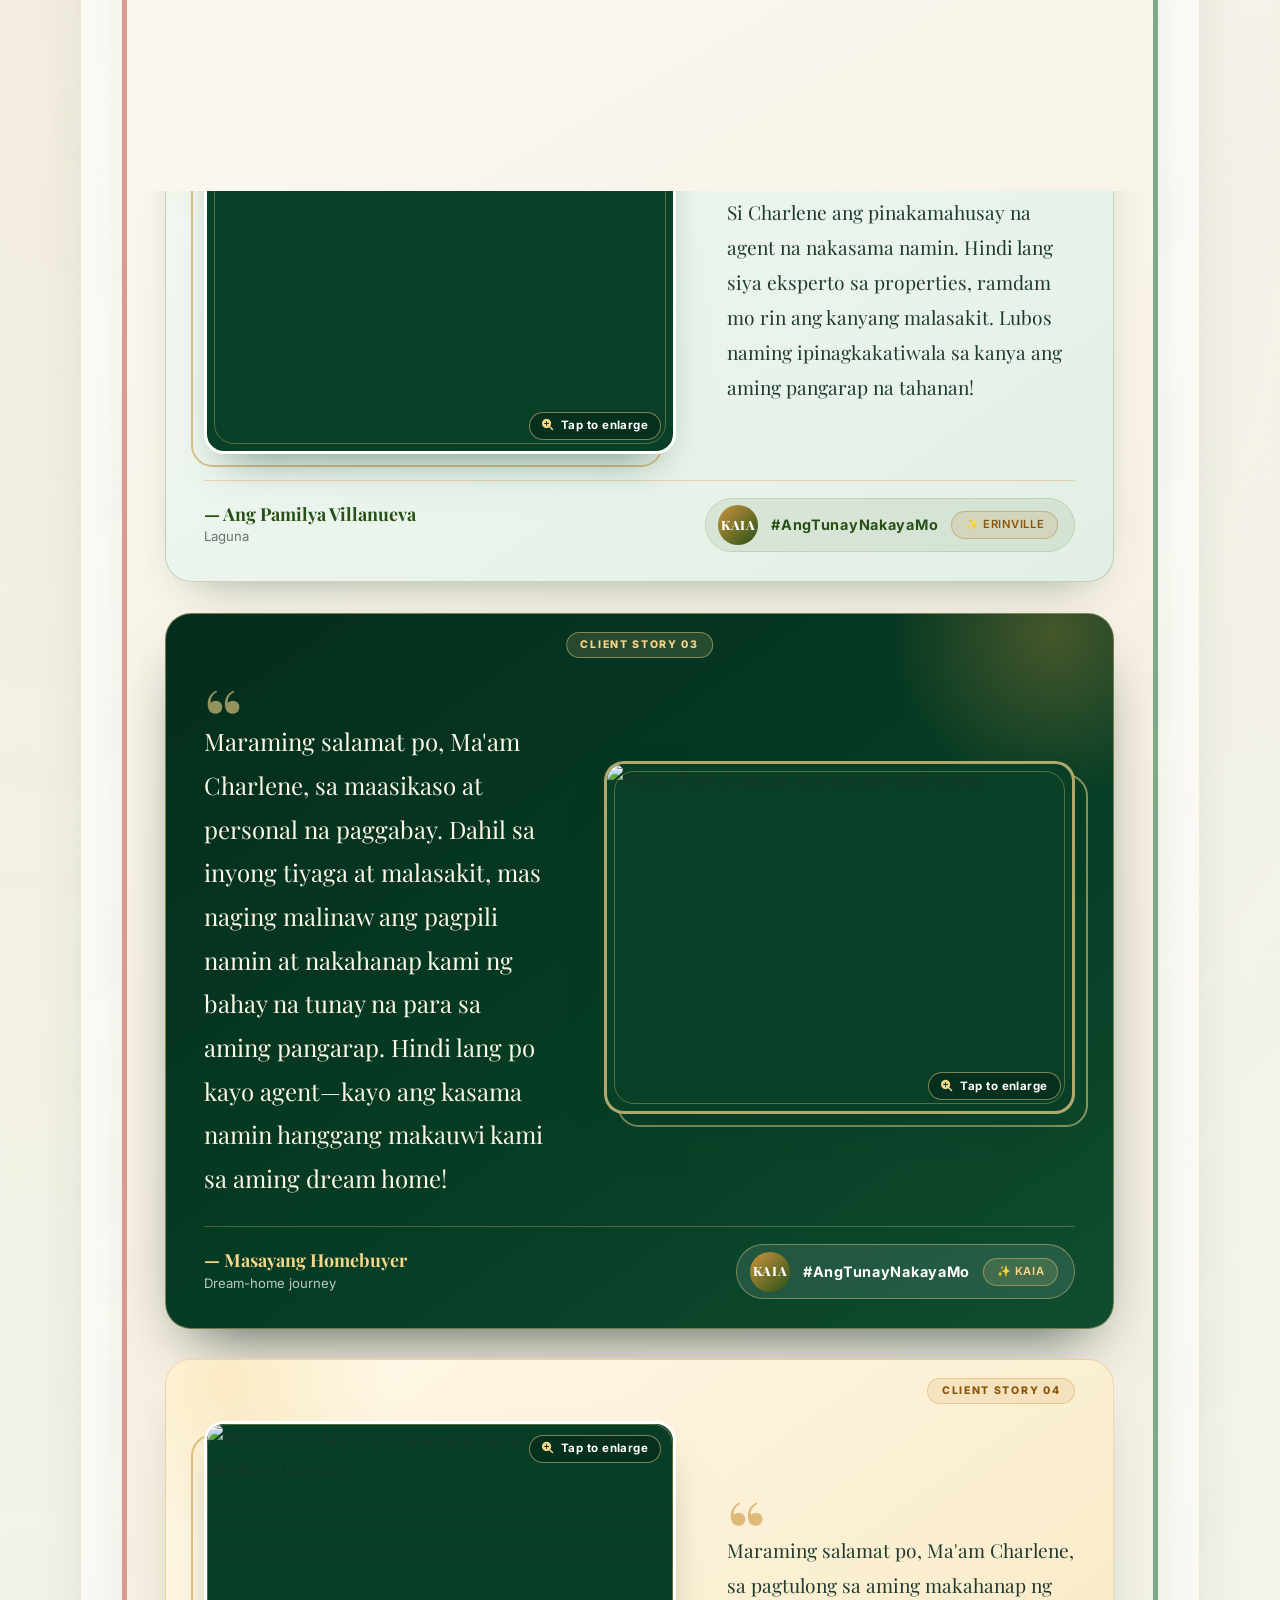
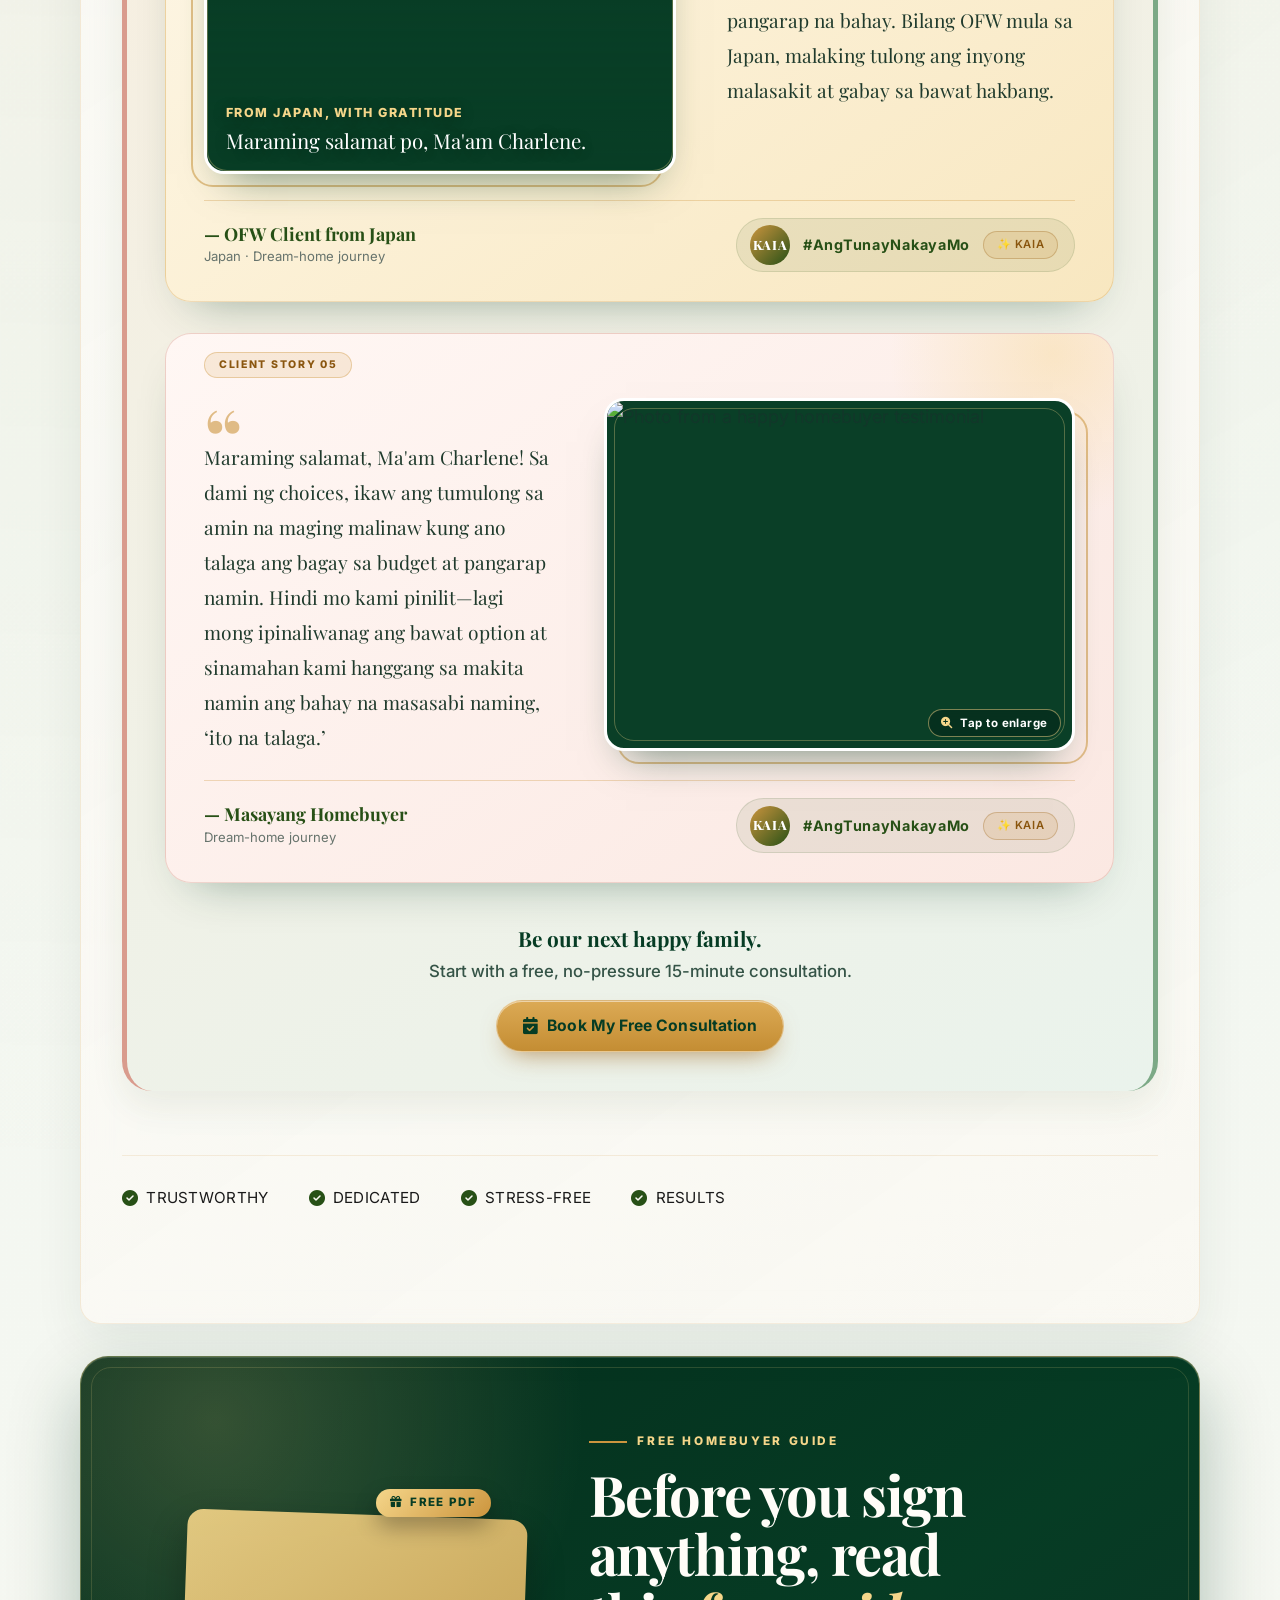
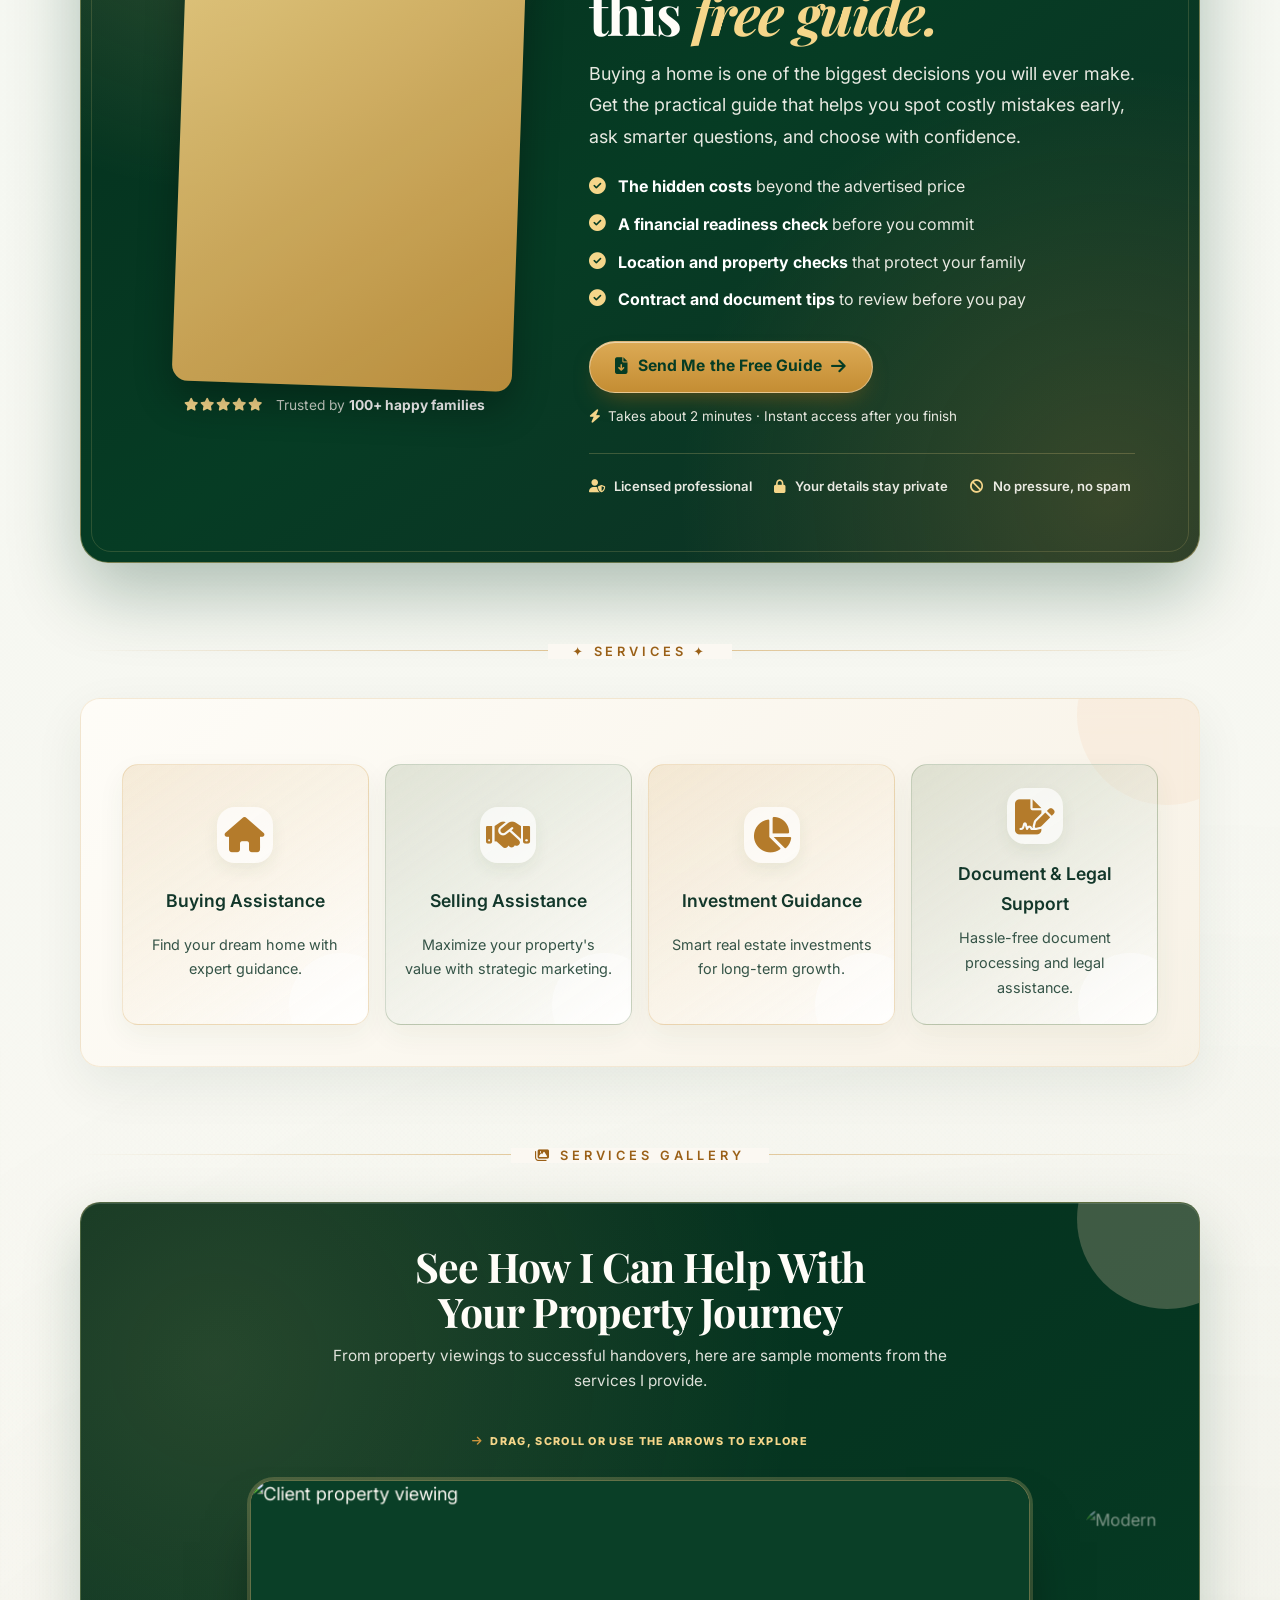
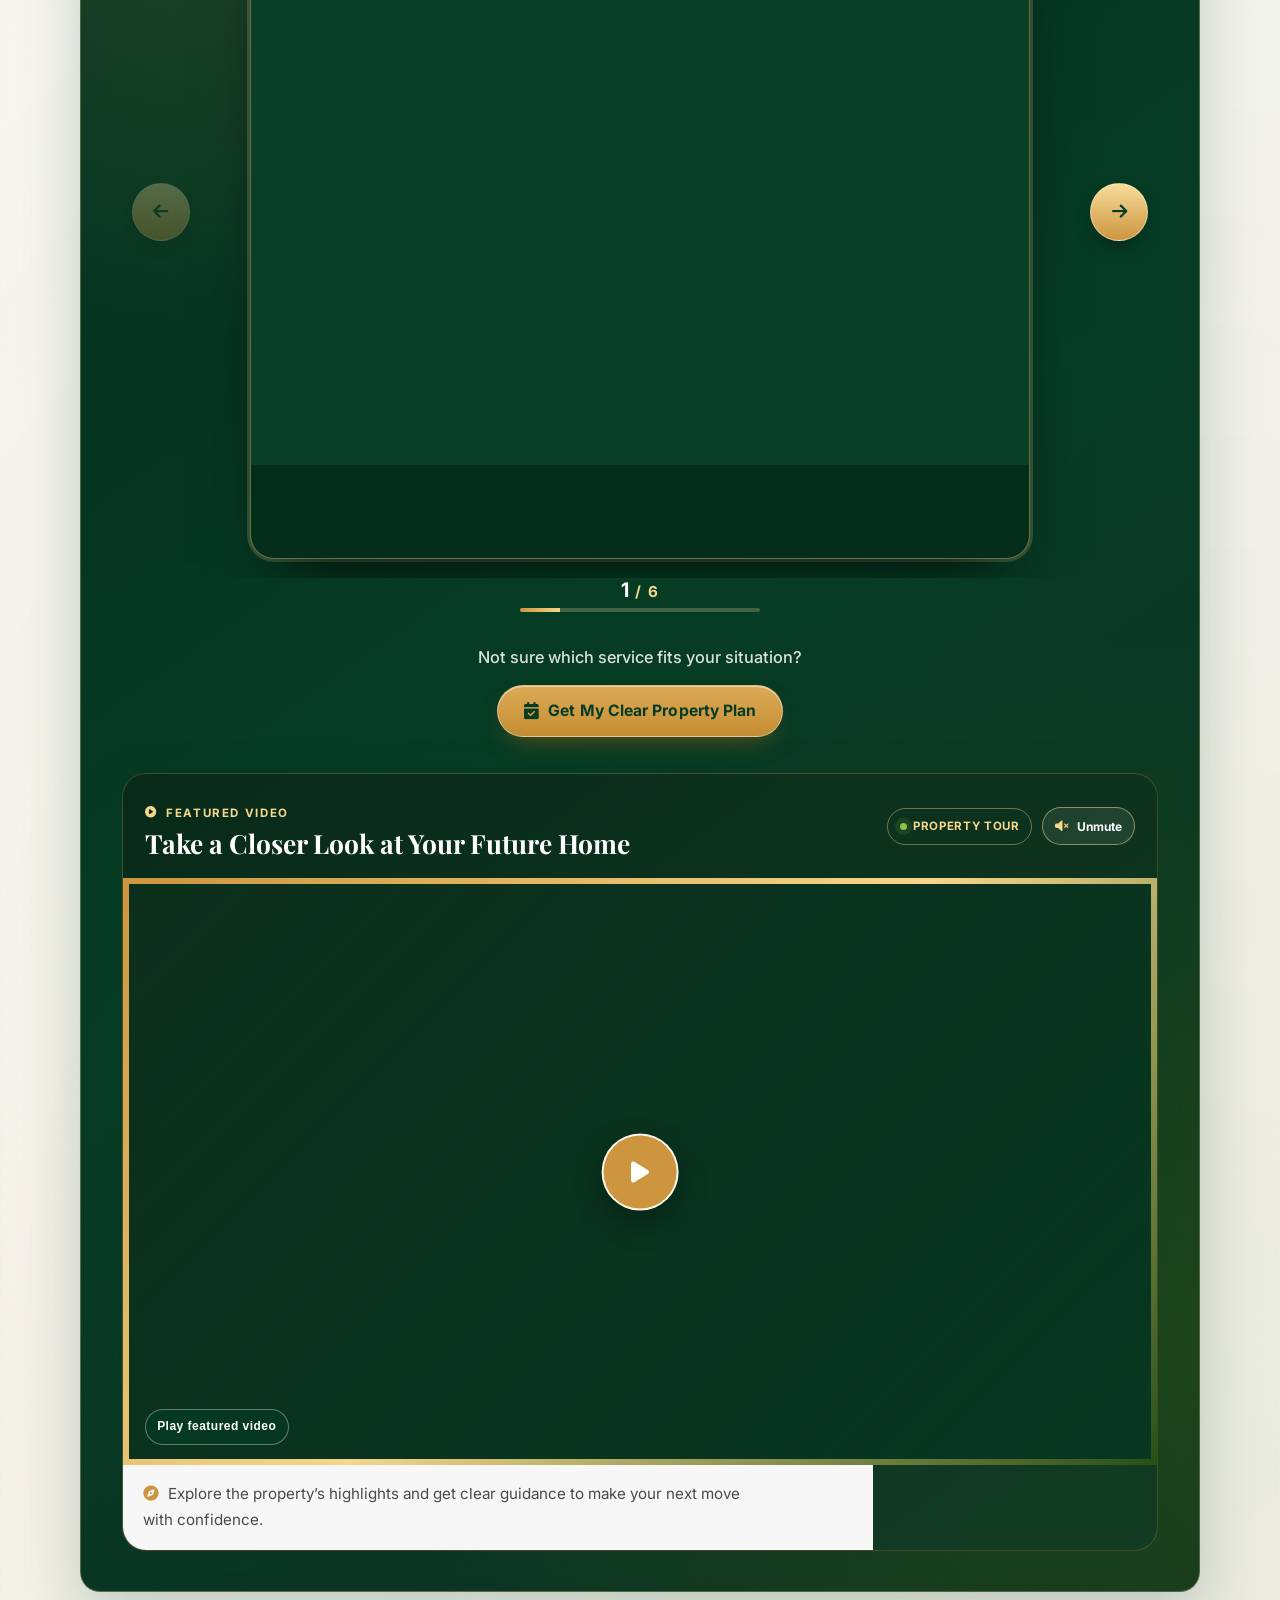
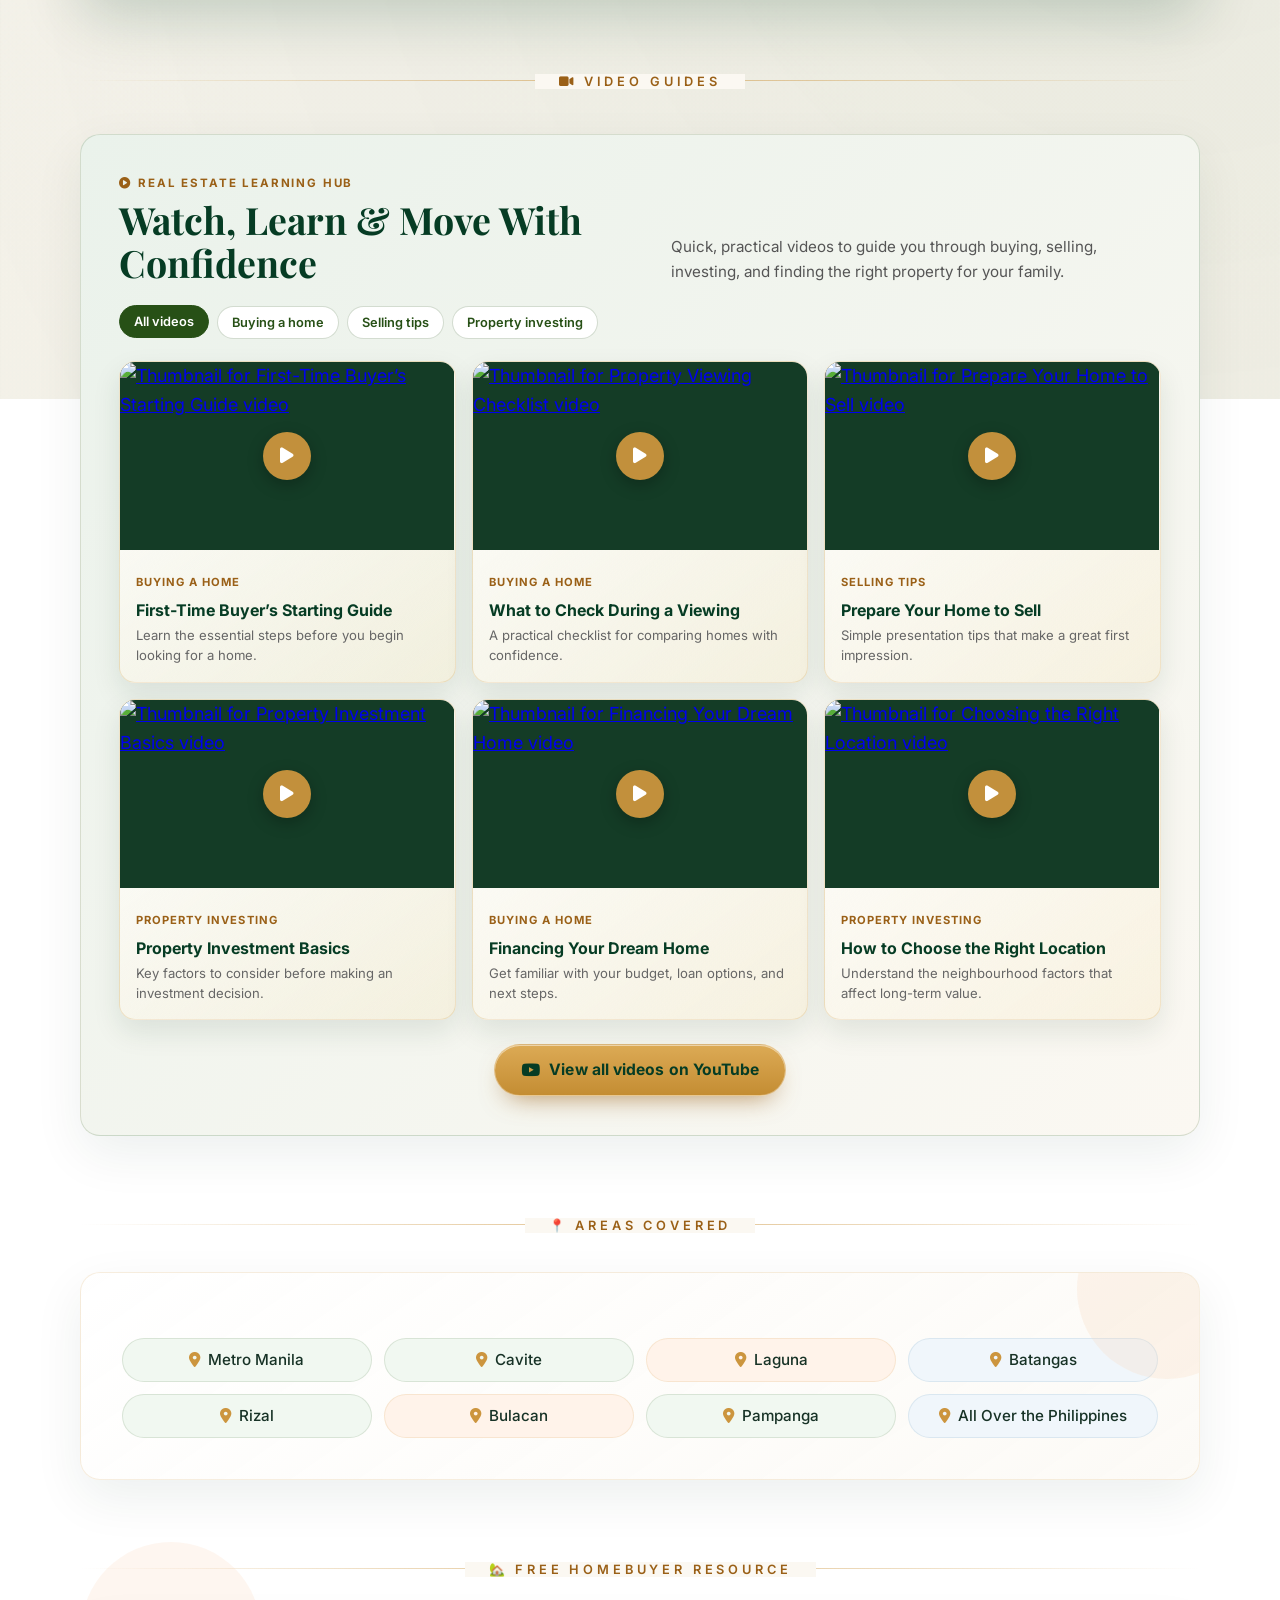
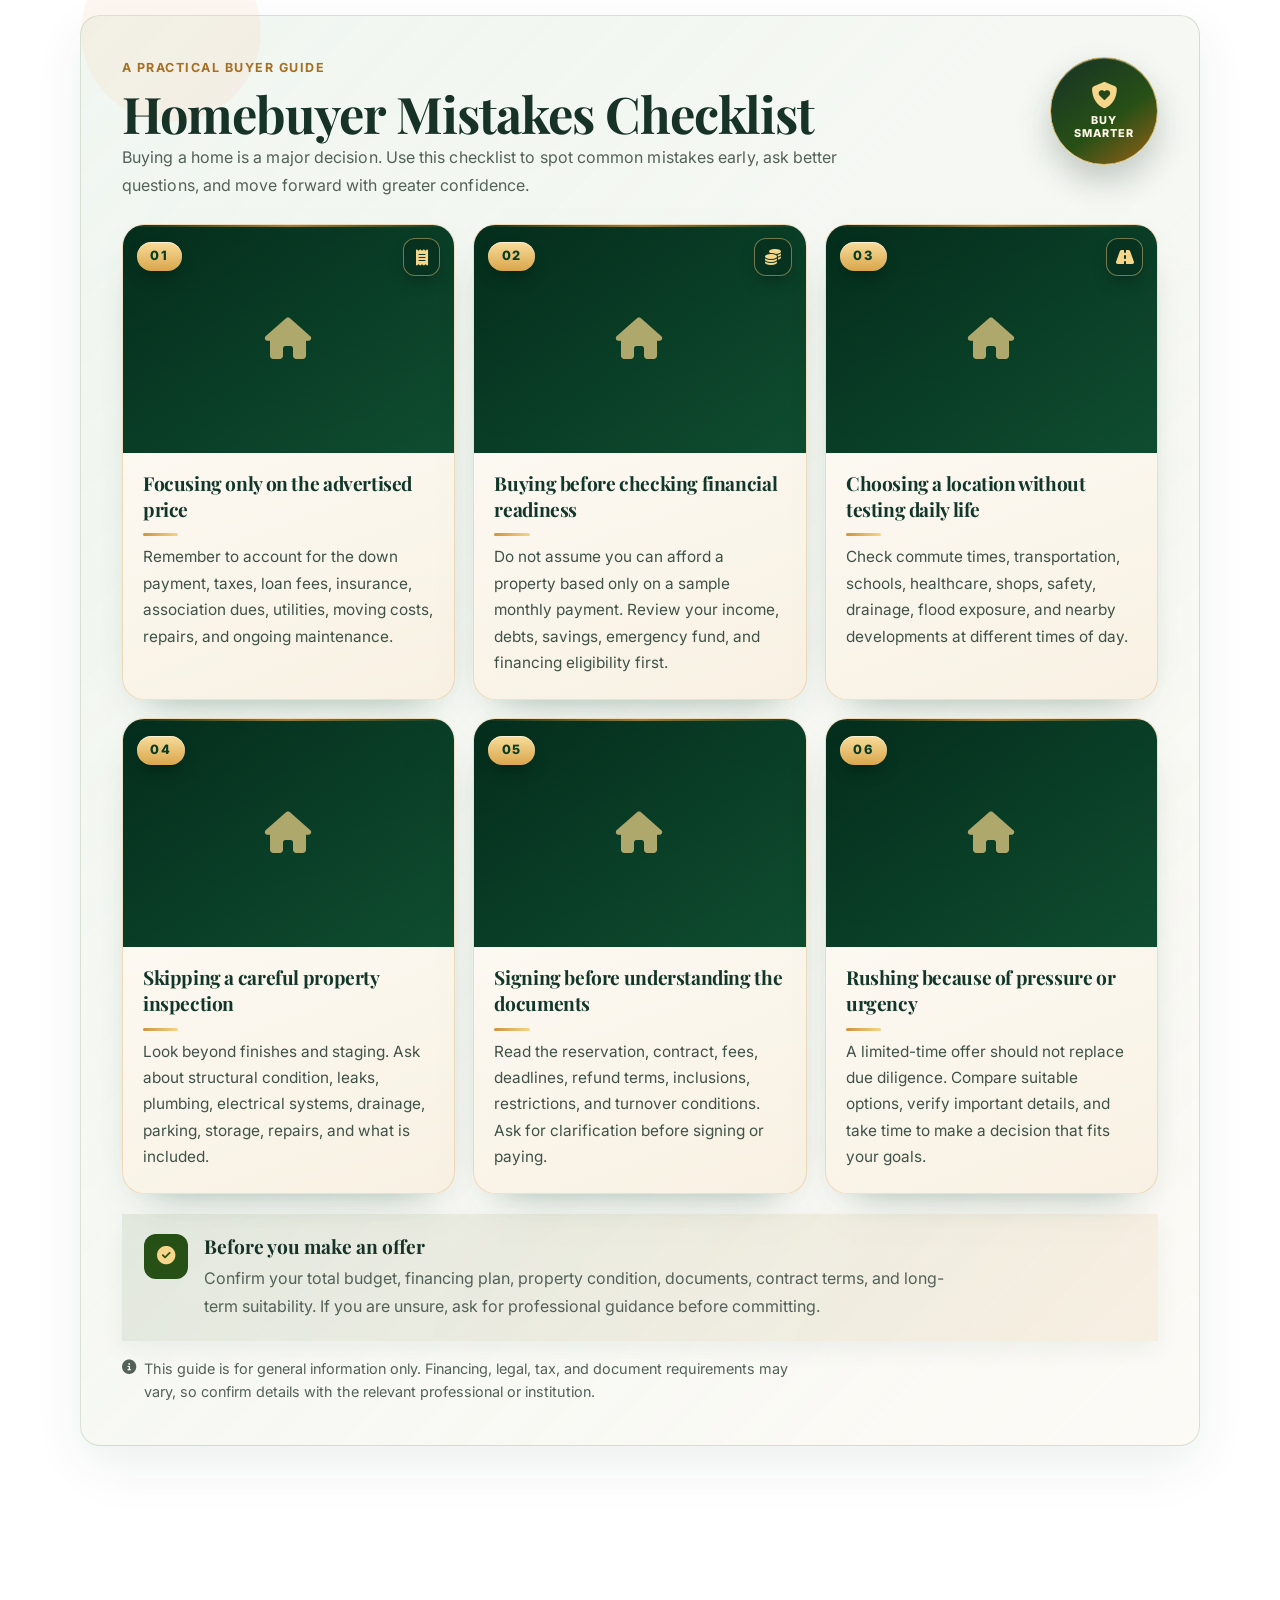
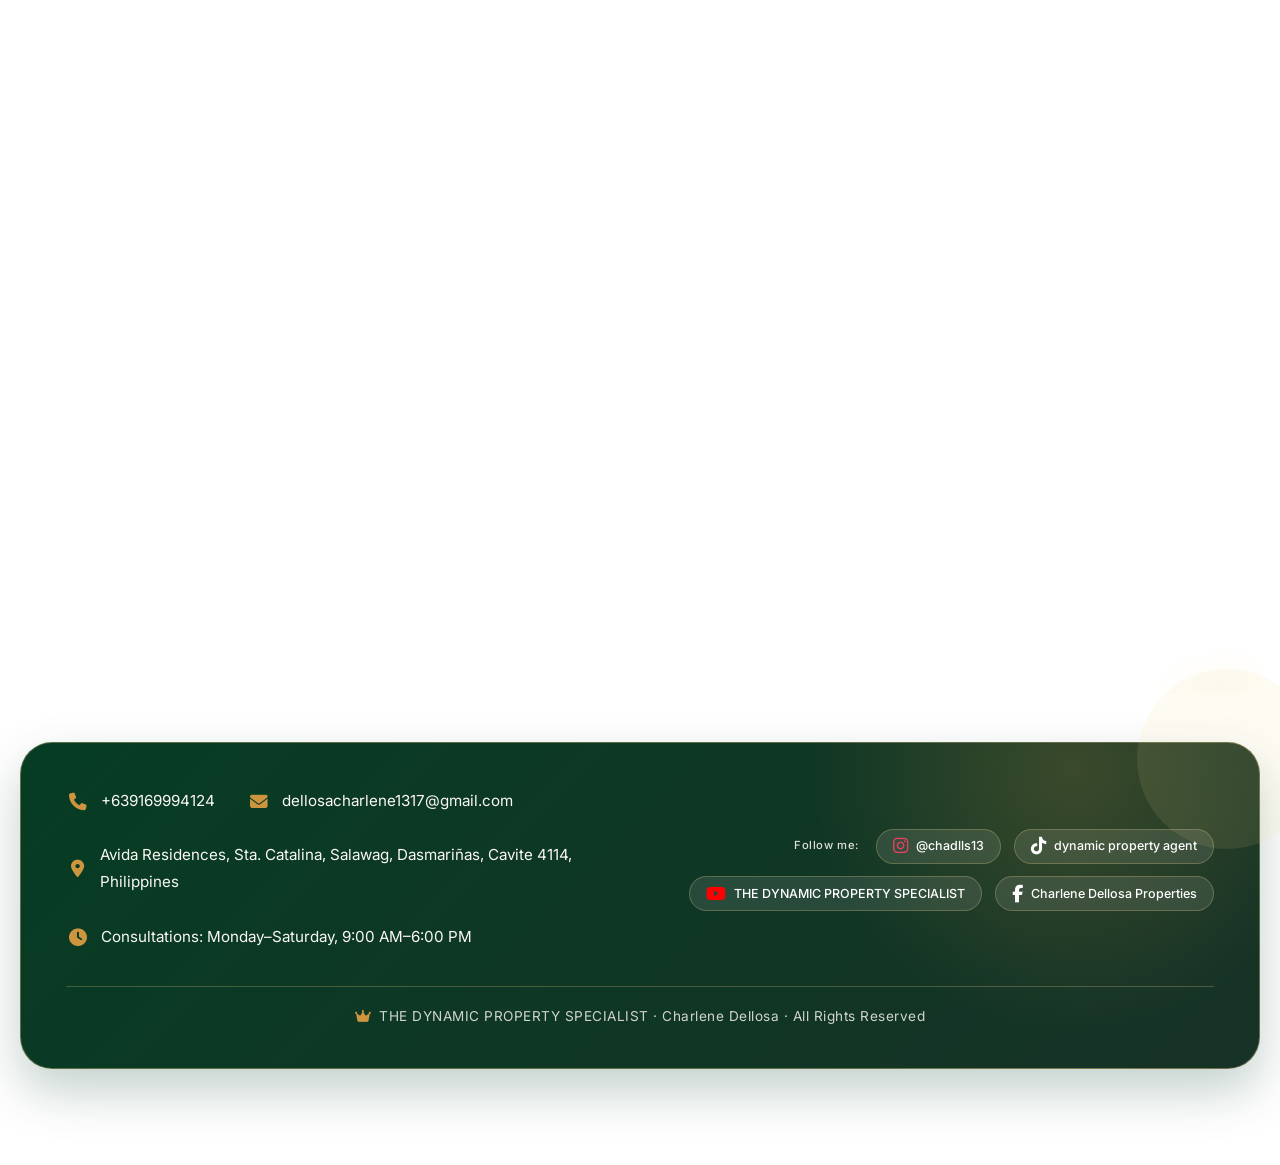
==== commit 55d9deba: "Update index.html" ====
--- a/index.html
+++ b/index.html
@@ -7020,6 +7020,115 @@
   .mm-shine{display:none}
 }
 
+/* ---------------------------------------------------------------
+   8. SERVICES GALLERY — big scrollable carousel
+   --------------------------------------------------------------- */
+html body #gallery{container-type:inline-size}
+html body #gallery .gallery-scroll-note{display:flex!important;margin:.2rem 0 1rem}
+.tp-dots{display:none!important}
+.mg-stage{position:relative}
+
+html body #gallery .media-grid{
+  display:flex!important;grid-template-columns:none!important;grid-auto-flow:row!important;grid-auto-columns:auto!important;
+  align-items:stretch;gap:clamp(.8rem,2vw,1.4rem)!important;
+  width:100%!important;max-width:none!important;max-height:none!important;margin:0!important;
+  padding:.8rem clamp(.9rem,3vw,2rem) 1.2rem!important;
+  padding-inline:calc((100cqw - min(780px,88cqw)) / 2)!important;
+  overflow-x:auto!important;overflow-y:hidden!important;
+  scroll-snap-type:x mandatory!important;overscroll-behavior-x:contain;-webkit-overflow-scrolling:touch;
+  scrollbar-width:none;position:relative;cursor:grab;
+  border:0!important;background:none!important;box-shadow:none!important;
+}
+html body #gallery .media-grid::-webkit-scrollbar{display:none}
+html body #gallery .media-grid.is-drag{scroll-snap-type:none!important;scroll-behavior:auto!important;cursor:grabbing;user-select:none}
+html body #gallery .media-grid:focus-visible{outline:3px solid rgba(245,214,138,.75);outline-offset:-3px;border-radius:18px}
+
+/* slide */
+html body #gallery .media-grid .media-card{
+  flex:0 0 80%!important;flex:0 0 min(780px,88cqw)!important;
+  width:auto!important;min-width:0!important;aspect-ratio:auto!important;
+  display:flex!important;flex-direction:column;
+  scroll-snap-align:center;scroll-snap-stop:always;
+  border-radius:24px!important;overflow:hidden;
+  border:1px solid rgba(245,214,138,.4)!important;
+  background:#042d1c!important;
+  box-shadow:0 26px 50px -26px rgba(0,0,0,.7)!important;
+  opacity:.5!important;transform:scale(.92)!important;transform-origin:center;
+  transition:opacity .6s var(--pu-ease),transform .8s var(--pu-ease),box-shadow .5s!important;
+  transition-delay:0s!important;
+}
+html body #gallery .media-grid .media-card.is-mg-active{
+  opacity:1!important;transform:none!important;
+  box-shadow:0 34px 64px -28px rgba(0,0,0,.8),0 0 0 3px rgba(245,214,138,.22)!important;
+}
+html body #gallery .media-card::after{display:none!important}
+html body #gallery .media-card.is-image-loading::before,
+html body #gallery .media-card.is-image-error::before{aspect-ratio:4/3!important}
+
+/* photo area: full picture + blurred fill */
+.mg-photo{position:relative;display:block;width:100%;aspect-ratio:4/3;overflow:hidden;isolation:isolate;background:#0a3f27}
+.mg-bg{position:absolute;inset:-12%;z-index:0;background-size:cover;background-position:center;filter:blur(24px) saturate(1.25) brightness(.78);transform:scale(1.1);pointer-events:none}
+html body #gallery .media-card .mg-photo img{
+  position:absolute!important;inset:0!important;top:0!important;left:0!important;
+  width:100%!important;height:100%!important;max-width:100%!important;
+  object-fit:contain!important;object-position:center!important;
+  padding:0!important;border:0!important;background:transparent!important;
+  z-index:1;-webkit-user-drag:none;user-select:none;
+}
+
+/* caption plate under the photo */
+html body #gallery .media-card .media-card-label{
+  position:relative!important;left:auto!important;right:auto!important;bottom:auto!important;
+  margin:0!important;min-height:0!important;padding:1rem 1.25rem 1.1rem!important;
+  border:0!important;border-top:1px solid rgba(245,214,138,.3)!important;border-radius:0!important;
+  background:linear-gradient(180deg,#063c24,#042d1c)!important;
+  -webkit-backdrop-filter:none!important;backdrop-filter:none!important;transform:none!important;
+}
+html body #gallery .media-card .media-card-label strong{font-size:clamp(1.02rem,1.5vw,1.2rem)!important}
+html body #gallery .media-card .media-card-label span{font-size:clamp(.86rem,1.2vw,.98rem)!important}
+
+/* controls */
+.mg-bar{display:flex;align-items:center;justify-content:center;gap:1rem;margin:.1rem 0 .6rem}
+.mg-meter{display:flex;flex-direction:column;align-items:center;gap:.55rem;min-width:min(240px,46vw)}
+.mg-count{color:#f5d68a;font:700 .95rem/1 Inter,system-ui,sans-serif;letter-spacing:.08em}
+.mg-count b{font-size:1.25rem;color:#fff}
+.mg-track{display:block;width:100%;height:4px;border-radius:4px;background:rgba(245,214,138,.25);overflow:hidden}
+.mg-fill{display:block;height:100%;width:100%;border-radius:inherit;background:linear-gradient(90deg,#cc953e,#f5d68a);transform:scaleX(var(--p,.17));transform-origin:left;transition:transform .6s var(--pu-ease)}
+.mg-btn,.mg-arrow{
+  display:inline-grid;place-items:center;border-radius:50%;cursor:pointer;
+  border:1px solid rgba(255,255,255,.4);background:linear-gradient(180deg,#f7dc9a,#cc953e);color:#063c24;
+  box-shadow:0 10px 22px -10px rgba(0,0,0,.6);transition:transform .25s var(--pu-ease),opacity .25s,background .25s;
+}
+.mg-btn{width:48px;height:48px;font-size:1rem}
+.mg-arrow{display:none;position:absolute;top:calc(50% - 40px);z-index:6;width:58px;height:58px;font-size:1.1rem}
+.mg-arrow.prev{left:.6rem}.mg-arrow.next{right:.6rem}
+.mg-btn:hover,.mg-arrow:hover,.mg-btn:focus-visible,.mg-arrow:focus-visible{transform:scale(1.08);background:#fff;outline:none}
+.mg-btn:active,.mg-arrow:active{transform:scale(.94)}
+.mg-btn[disabled],.mg-arrow[disabled]{opacity:.3;pointer-events:none}
+@media (hover:hover) and (pointer:fine) and (min-width:900px){
+  .mg-arrow{display:grid}
+  .mg-btn{display:none}
+}
+
+/* tablets / large phones */
+@media (max-width:768px){
+  html body #gallery{padding-left:0!important;padding-right:0!important}
+  html body #gallery > *:not(.mg-stage){margin-left:1rem!important;margin-right:1rem!important}
+  html body #gallery .media-grid{padding-inline:calc((100cqw - min(780px,90cqw)) / 2)!important}
+  html body #gallery .media-grid .media-card{flex:0 0 84%!important;flex:0 0 min(780px,90cqw)!important;border-radius:20px!important}
+  html body #gallery .media-card .media-card-label{padding:.85rem 1rem .95rem!important}
+}
+/* phones: square photos so the whole picture is big */
+@media (max-width:640px){
+  .mg-photo{aspect-ratio:1/1}
+  html body #gallery .media-card.is-image-loading::before,
+  html body #gallery .media-card.is-image-error::before{aspect-ratio:1/1!important}
+}
+@media (prefers-reduced-motion:reduce){
+  html body #gallery .media-grid .media-card,.mg-fill{transition:none!important}
+  html body #gallery .media-grid{scroll-behavior:auto}
+}
+
 </style>
 </head>
   <body>
@@ -7395,12 +7504,12 @@
             <div class="gallery-scroll-note"><i class="fas fa-arrow-right" aria-hidden="true"></i><span>Swipe to explore all services</span></div>
             <div class="media-grid" aria-label="Services gallery">
               
-              <article class="media-card"><img src="https://drive.google.com/thumbnail?id=13meCUlDBZrDcPa5RSFgGAW1CYmF-kxyJ&amp;sz=w2400" srcset="https://drive.google.com/thumbnail?id=13meCUlDBZrDcPa5RSFgGAW1CYmF-kxyJ&amp;sz=w2400 800w, https://drive.google.com/thumbnail?id=13meCUlDBZrDcPa5RSFgGAW1CYmF-kxyJ&amp;sz=w1000 1600w" sizes="(max-width: 520px) 100vw, (max-width: 900px) 50vw, 33vw" width="1000" height="1000" decoding="async" loading="lazy" alt="Client property viewing"><div class="media-card-label"><strong><i class="fas fa-people-group"></i> Guided Viewings</strong><span>Finding the right fit together</span></div></article>
-              <article class="media-card"><img src="https://drive.google.com/thumbnail?id=18LDXuTKC8tUJFnNWFSzAzpqP9EBPwV48&amp;sz=w2400" srcset="https://drive.google.com/thumbnail?id=18LDXuTKC8tUJFnNWFSzAzpqP9EBPwV48&amp;sz=w2400 800w, https://drive.google.com/thumbnail?id=18LDXuTKC8tUJFnNWFSzAzpqP9EBPwV48&amp;sz=w1000 1600w" sizes="(max-width: 520px) 100vw, (max-width: 900px) 50vw, 33vw" width="1000" height="1000" decoding="async" loading="lazy" alt="Modern house listing"><div class="media-card-label"><strong><i class="fas fa-house"></i> Property Listings</strong><span>Presenting homes at their best</span></div></article>
-              <article class="media-card"><img src="https://drive.google.com/thumbnail?id=1HcjNsA_TNr9CXcbbVOjy6hk5NUolkXgH&amp;sz=w2400" srcset="https://drive.google.com/thumbnail?id=1HcjNsA_TNr9CXcbbVOjy6hk5NUolkXgH&amp;sz=w2400 800w, https://drive.google.com/thumbnail?id=1HcjNsA_TNr9CXcbbVOjy6hk5NUolkXgH&amp;sz=w1000 1600w" sizes="(max-width: 520px) 100vw, (max-width: 900px) 50vw, 33vw" width="1000" height="1000" decoding="async" loading="lazy" alt="House exterior"><div class="media-card-label"><strong><i class="fas fa-camera"></i> Home Marketing</strong><span>Photos that make an impression</span></div></article>
-              <article class="media-card"><img src="https://drive.google.com/thumbnail?id=1liPapHqBzpX6UtAzZmgNPqH3R_XITHhT&amp;sz=w2400" srcset="https://drive.google.com/thumbnail?id=1liPapHqBzpX6UtAzZmgNPqH3R_XITHhT&amp;sz=w2400 800w, https://drive.google.com/thumbnail?id=1liPapHqBzpX6UtAzZmgNPqH3R_XITHhT&amp;sz=w1000 1600w" sizes="(max-width: 520px) 100vw, (max-width: 900px) 50vw, 33vw" width="1000" height="1000" decoding="async" loading="lazy" alt="Bright home interior"><div class="media-card-label"><strong><i class="fas fa-key"></i> Buying Assistance</strong><span>Support from search to keys</span></div></article>
-              <article class="media-card"><img src="https://drive.google.com/thumbnail?id=1JEPJ0ixefMd1pnsRuDboGWRDPwkqKxM7&amp;sz=w2400" srcset="https://drive.google.com/thumbnail?id=1JEPJ0ixefMd1pnsRuDboGWRDPwkqKxM7&amp;sz=w2400 800w, https://drive.google.com/thumbnail?id=1JEPJ0ixefMd1pnsRuDboGWRDPwkqKxM7&amp;sz=w1000 1600w" sizes="(max-width: 520px) 100vw, (max-width: 900px) 50vw, 33vw" width="1000" height="1000" decoding="async" loading="lazy" alt="Family home"><div class="media-card-label"><strong><i class="fas fa-handshake"></i> Smooth Transactions</strong><span>Clear guidance at every step</span></div></article>
-              <article class="media-card"><img src="https://drive.google.com/thumbnail?id=1e8D3cZtbDyjnsOt5aEBKLq6gp8XAZ2OR&amp;sz=w2400" srcset="https://drive.google.com/thumbnail?id=1e8D3cZtbDyjnsOt5aEBKLq6gp8XAZ2OR&amp;sz=w2400 800w, https://drive.google.com/thumbnail?id=1e8D3cZtbDyjnsOt5aEBKLq6gp8XAZ2OR&amp;sz=w1000 1600w" sizes="(max-width: 520px) 100vw, (max-width: 900px) 50vw, 33vw" width="1000" height="1000" decoding="async" loading="lazy" alt="Stylish house interior"><div class="media-card-label"><strong><i class="fas fa-chart-line"></i> Investment Guidance</strong><span>Smarter property decisions</span></div></article>
+              <article class="media-card"><img src="https://drive.google.com/thumbnail?id=13meCUlDBZrDcPa5RSFgGAW1CYmF-kxyJ&amp;sz=w2400" width="1000" height="1000" decoding="async" loading="lazy" alt="Client property viewing"><div class="media-card-label"><strong><i class="fas fa-people-group"></i> Guided Viewings</strong><span>Finding the right fit together</span></div></article>
+              <article class="media-card"><img src="https://drive.google.com/thumbnail?id=18LDXuTKC8tUJFnNWFSzAzpqP9EBPwV48&amp;sz=w2400" width="1000" height="1000" decoding="async" loading="lazy" alt="Modern house listing"><div class="media-card-label"><strong><i class="fas fa-house"></i> Property Listings</strong><span>Presenting homes at their best</span></div></article>
+              <article class="media-card"><img src="https://drive.google.com/thumbnail?id=1HcjNsA_TNr9CXcbbVOjy6hk5NUolkXgH&amp;sz=w2400" width="1000" height="1000" decoding="async" loading="lazy" alt="House exterior"><div class="media-card-label"><strong><i class="fas fa-camera"></i> Home Marketing</strong><span>Photos that make an impression</span></div></article>
+              <article class="media-card"><img src="https://drive.google.com/thumbnail?id=1liPapHqBzpX6UtAzZmgNPqH3R_XITHhT&amp;sz=w2400" width="1000" height="1000" decoding="async" loading="lazy" alt="Bright home interior"><div class="media-card-label"><strong><i class="fas fa-key"></i> Buying Assistance</strong><span>Support from search to keys</span></div></article>
+              <article class="media-card"><img src="https://drive.google.com/thumbnail?id=1JEPJ0ixefMd1pnsRuDboGWRDPwkqKxM7&amp;sz=w2400" width="1000" height="1000" decoding="async" loading="lazy" alt="Family home"><div class="media-card-label"><strong><i class="fas fa-handshake"></i> Smooth Transactions</strong><span>Clear guidance at every step</span></div></article>
+              <article class="media-card"><img src="https://drive.google.com/thumbnail?id=1e8D3cZtbDyjnsOt5aEBKLq6gp8XAZ2OR&amp;sz=w2400" width="1000" height="1000" decoding="async" loading="lazy" alt="Stylish house interior"><div class="media-card-label"><strong><i class="fas fa-chart-line"></i> Investment Guidance</strong><span>Smarter property decisions</span></div></article>
             </div>
             <div class="gallery-cta"><p>Not sure which service fits your situation?</p><a href="#" class="btn-primary" onclick="openQuizPopup(event)"><i class="fas fa-calendar-check" aria-hidden="true"></i> Get My Clear Property Plan</a></div>
             <div class="video-showcase">
@@ -9061,6 +9170,137 @@
       });
     }
 
+
+    /* ---------- Services gallery: big scrollable carousel ---------- */
+    (function () {
+      var grid = D.querySelector('#gallery .media-grid');
+      if (!grid || grid.dataset.mg) return;
+      var slides = [].slice.call(grid.querySelectorAll('.media-card'));
+      if (!slides.length) return;
+      grid.dataset.mg = '1';
+      var n = slides.length, idx = 0, raf = 0, mouseDown = false, moved = false, sx = 0, sl = 0;
+
+      var stage = D.createElement('div');
+      stage.className = 'mg-stage';
+      grid.parentNode.insertBefore(stage, grid);
+      stage.appendChild(grid);
+      grid.setAttribute('tabindex', '0');
+      grid.setAttribute('role', 'region');
+      grid.setAttribute('aria-label', 'Services gallery. Use the left and right arrow keys or swipe to browse.');
+
+      slides.forEach(function (card) {
+        var img = card.querySelector('img');
+        if (!img) return;
+        var photo = D.createElement('div');
+        photo.className = 'mg-photo';
+        var bg = D.createElement('span');
+        bg.className = 'mg-bg';
+        bg.setAttribute('aria-hidden', 'true');
+        var setBg = function () {
+          var src = img.currentSrc || img.src;
+          if (src) bg.style.backgroundImage = 'url("' + src.replace(/"/g, '%22') + '")';
+        };
+        img.draggable = false;
+        card.insertBefore(photo, card.firstChild);
+        photo.appendChild(bg);
+        photo.appendChild(img);
+        setBg();
+        img.addEventListener('load', setBg);
+      });
+
+      var mk = function (cls, icon, label) {
+        var b = D.createElement('button');
+        b.type = 'button';
+        b.className = cls;
+        b.setAttribute('aria-label', label);
+        b.innerHTML = '<i class="fas ' + icon + '" aria-hidden="true"></i>';
+        return b;
+      };
+      var aPrev = mk('mg-arrow prev', 'fa-arrow-left', 'Previous photo');
+      var aNext = mk('mg-arrow next', 'fa-arrow-right', 'Next photo');
+      stage.appendChild(aPrev);
+      stage.appendChild(aNext);
+
+      var bar = D.createElement('div');
+      bar.className = 'mg-bar';
+      var bPrev = mk('mg-btn', 'fa-arrow-left', 'Previous photo');
+      var bNext = mk('mg-btn', 'fa-arrow-right', 'Next photo');
+      var meter = D.createElement('div');
+      meter.className = 'mg-meter';
+      meter.innerHTML = '<span class="mg-count" aria-live="polite"><b>1</b> / ' + n + '</span><span class="mg-track"><span class="mg-fill"></span></span>';
+      bar.appendChild(bPrev); bar.appendChild(meter); bar.appendChild(bNext);
+      stage.insertAdjacentElement('afterend', bar);
+      var countEl = meter.querySelector('b');
+
+      var note = D.querySelector('#gallery .gallery-scroll-note span');
+      if (note) note.textContent = fine ? 'Drag, scroll or use the arrows to explore' : 'Swipe to explore all services';
+
+      function target(i) {
+        var s = slides[i];
+        return s.offsetLeft - (grid.clientWidth - s.offsetWidth) / 2;
+      }
+      function go(i, instant) {
+        i = Math.max(0, Math.min(n - 1, i));
+        grid.scrollTo({ left: target(i), behavior: (instant || rm) ? 'auto' : 'smooth' });
+      }
+      function nearest() {
+        var c = grid.scrollLeft + grid.clientWidth / 2, best = 0, bd = Infinity;
+        slides.forEach(function (s, i) {
+          var d = Math.abs(s.offsetLeft + s.offsetWidth / 2 - c);
+          if (d < bd) { bd = d; best = i; }
+        });
+        return best;
+      }
+      function paint() {
+        raf = 0;
+        idx = nearest();
+        slides.forEach(function (s, i) { s.classList.toggle('is-mg-active', i === idx); });
+        countEl.textContent = idx + 1;
+        meter.querySelector('.mg-fill').style.setProperty('--p', ((idx + 1) / n).toFixed(3));
+        [aPrev, bPrev].forEach(function (b) { b.disabled = idx === 0; });
+        [aNext, bNext].forEach(function (b) { b.disabled = idx === n - 1; });
+      }
+      function sched() { if (!raf) raf = requestAnimationFrame(paint); }
+
+      grid.addEventListener('scroll', sched, { passive: true });
+      window.addEventListener('resize', function () { go(idx, true); sched(); }, { passive: true });
+      [aPrev, bPrev].forEach(function (b) { b.addEventListener('click', function () { go(idx - 1); }); });
+      [aNext, bNext].forEach(function (b) { b.addEventListener('click', function () { go(idx + 1); }); });
+      slides.forEach(function (s, i) {
+        s.addEventListener('click', function () { if (!moved && i !== idx) go(i); });
+      });
+      grid.addEventListener('keydown', function (e) {
+        if (e.key === 'ArrowRight') { e.preventDefault(); go(idx + 1); }
+        else if (e.key === 'ArrowLeft') { e.preventDefault(); go(idx - 1); }
+      });
+
+      /* mouse drag-to-scroll (touch already scrolls natively) */
+      grid.addEventListener('pointerdown', function (e) {
+        if (e.pointerType !== 'mouse' || e.button !== 0) return;
+        mouseDown = true; moved = false; sx = e.clientX; sl = grid.scrollLeft;
+      });
+      window.addEventListener('pointermove', function (e) {
+        if (!mouseDown) return;
+        var dx = e.clientX - sx;
+        if (!moved && Math.abs(dx) > 5) { moved = true; grid.classList.add('is-drag'); }
+        if (moved) grid.scrollLeft = sl - dx;
+      });
+      var endDrag = function () {
+        if (!mouseDown) return;
+        mouseDown = false;
+        if (moved) {
+          grid.classList.remove('is-drag');
+          go(nearest());
+          setTimeout(function () { moved = false; }, 60);
+        }
+      };
+      window.addEventListener('pointerup', endDrag);
+      window.addEventListener('pointercancel', endDrag);
+
+      go(0, true);
+      paint();
+    })();
+
     /* Animations stop here for reduced-motion users / old browsers */
     if (rm || !('IntersectionObserver' in window)) return;
     H.classList.add('pu-js');
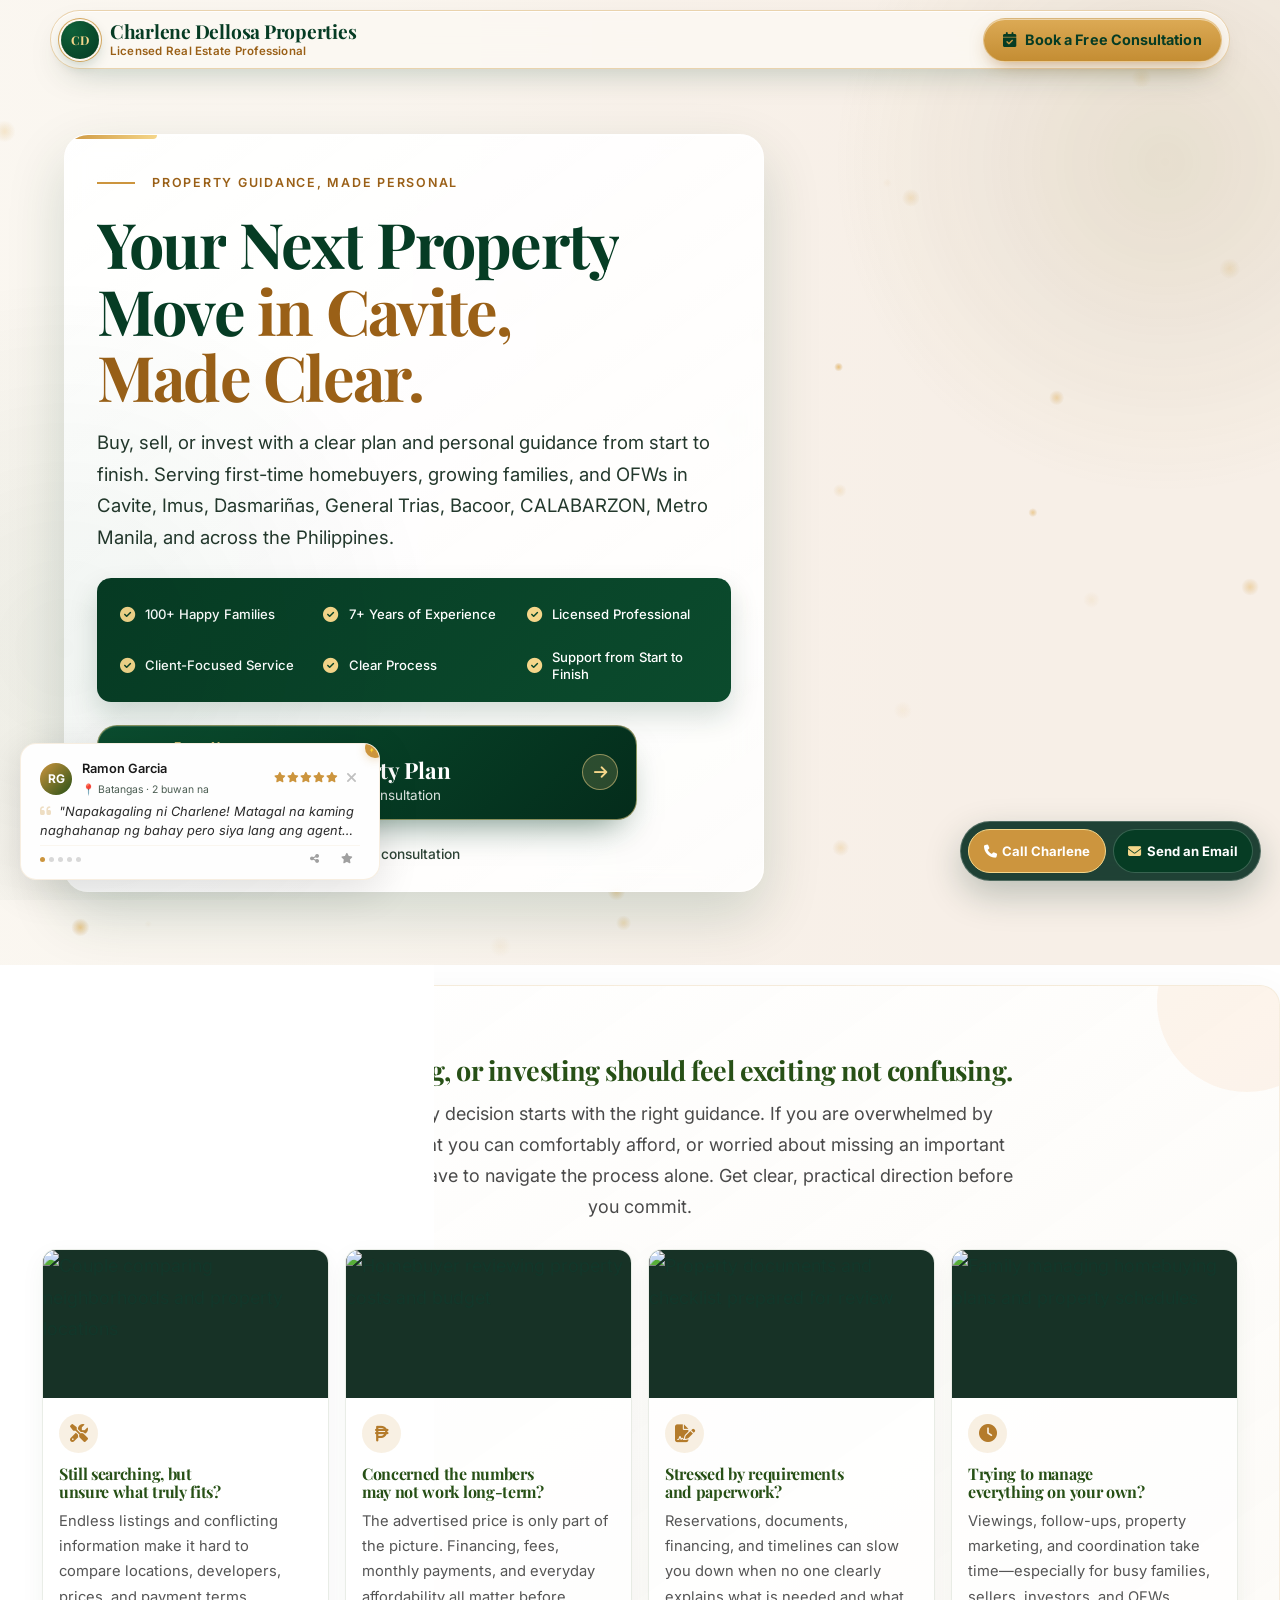
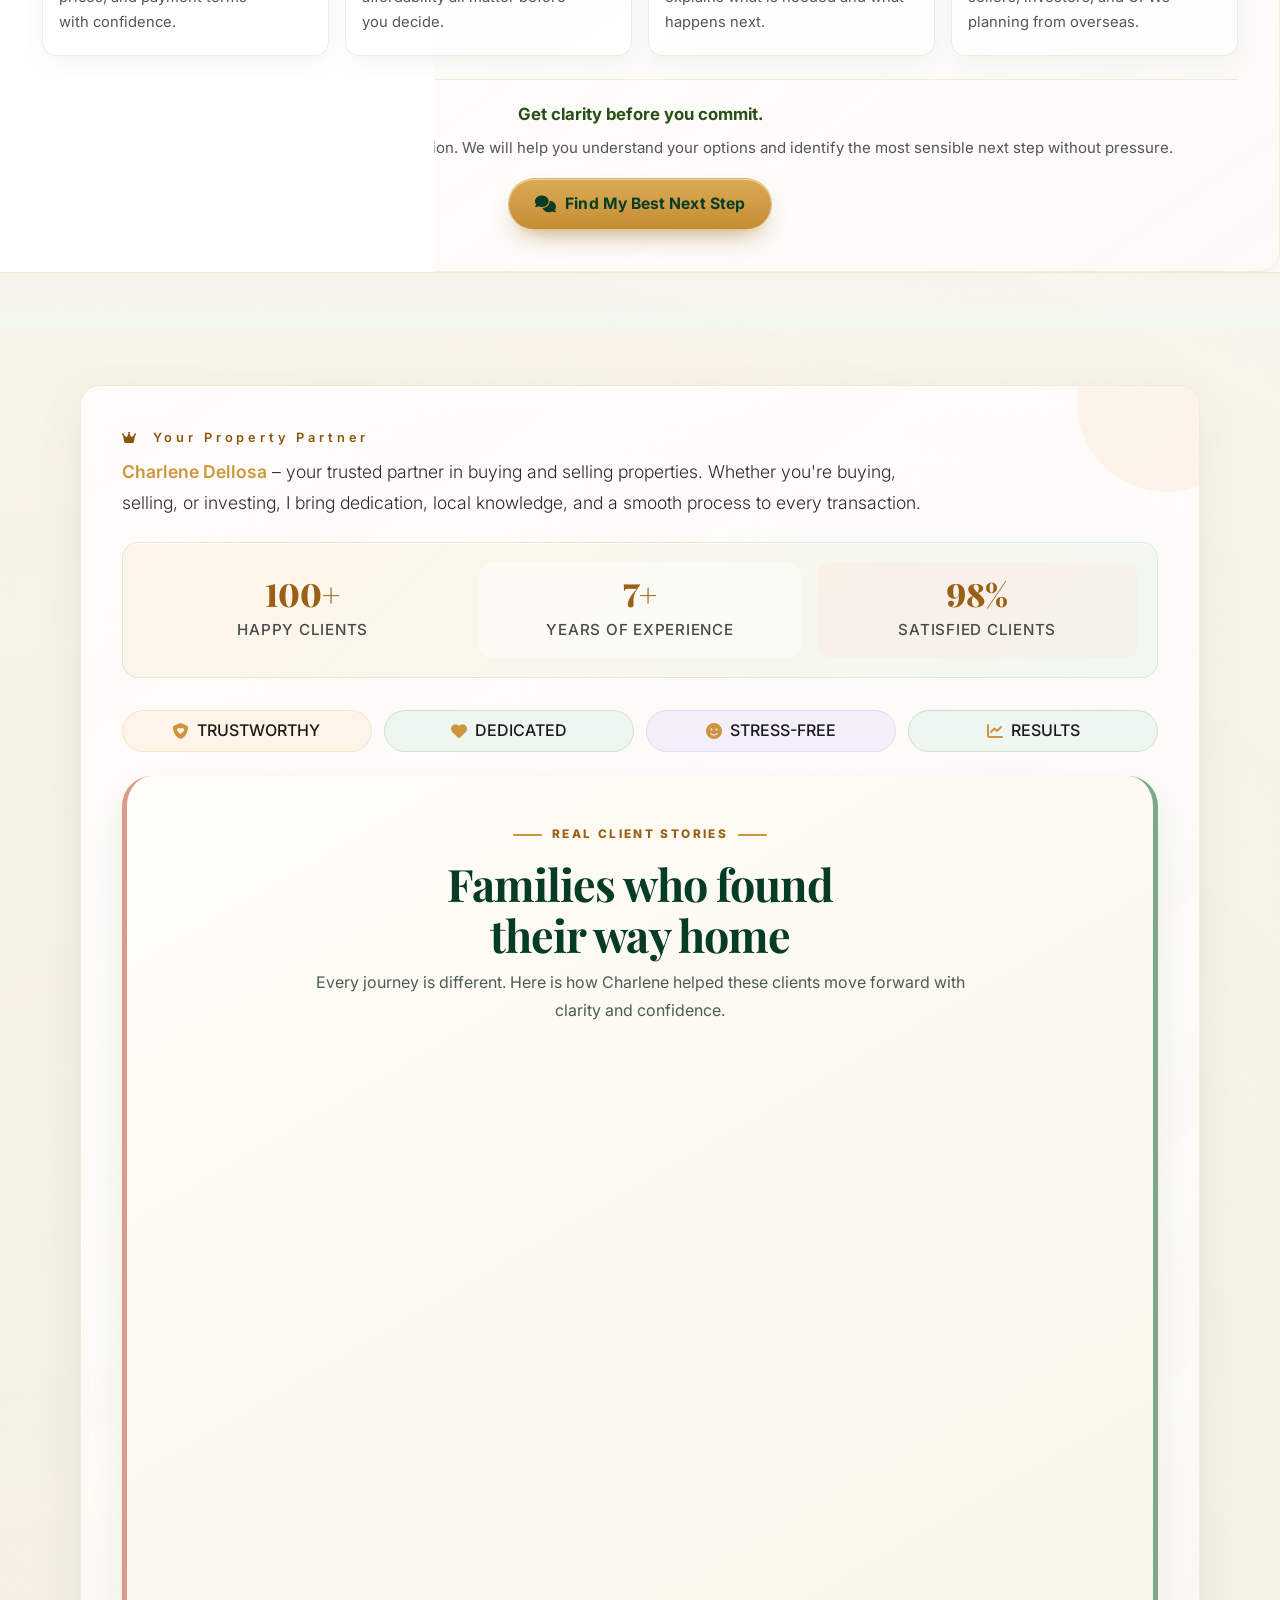
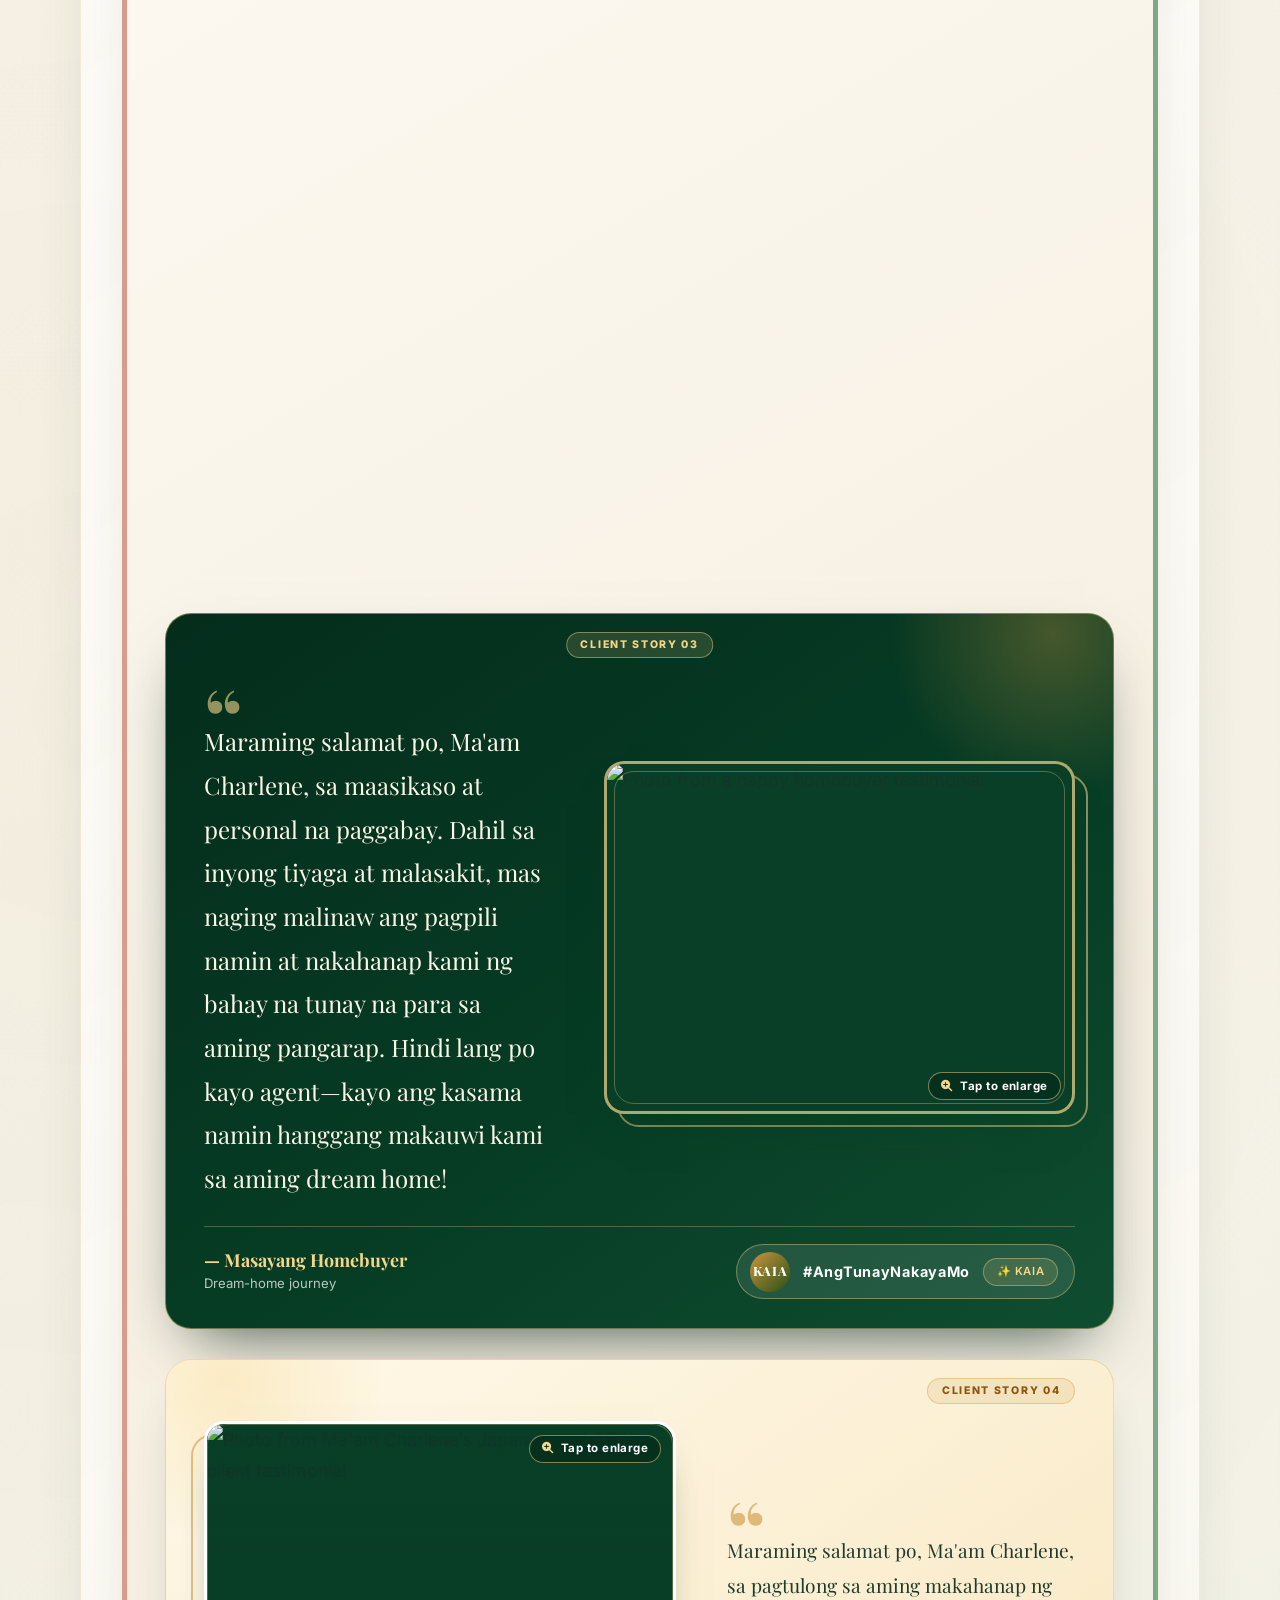
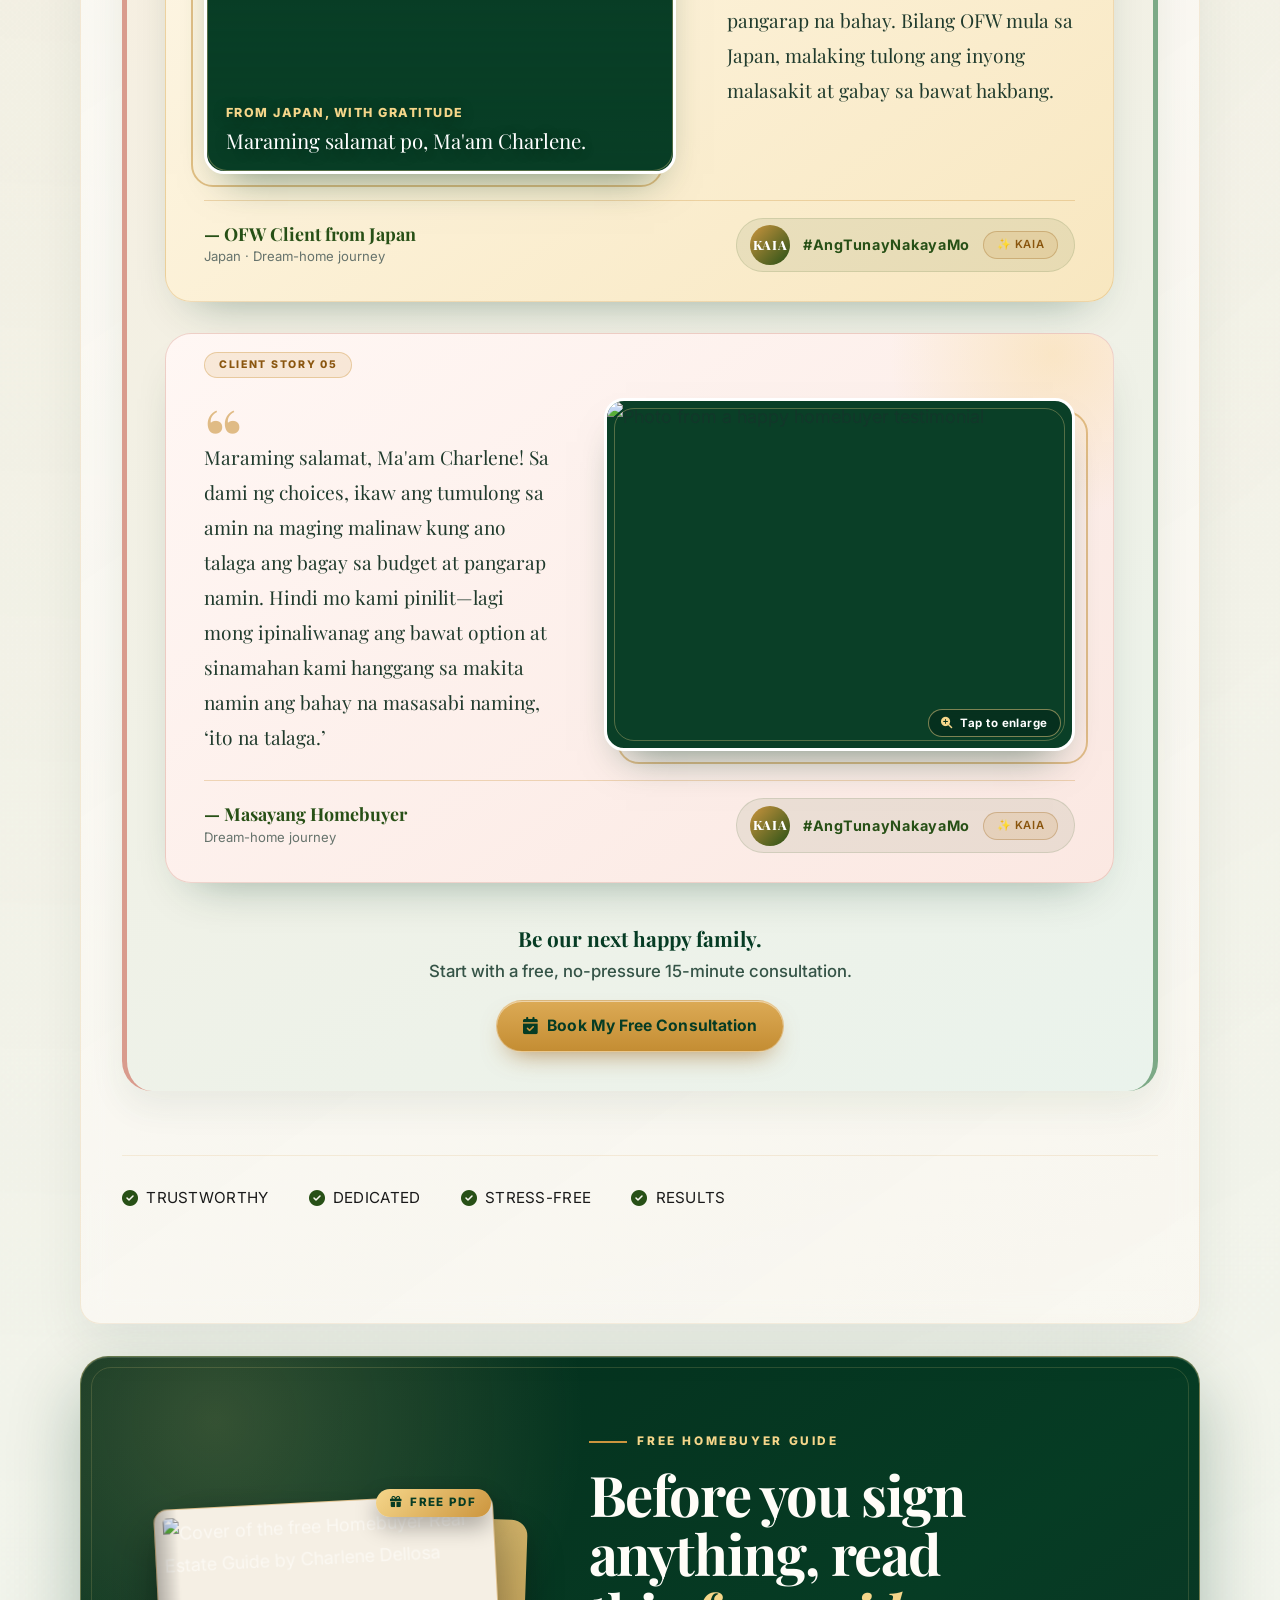
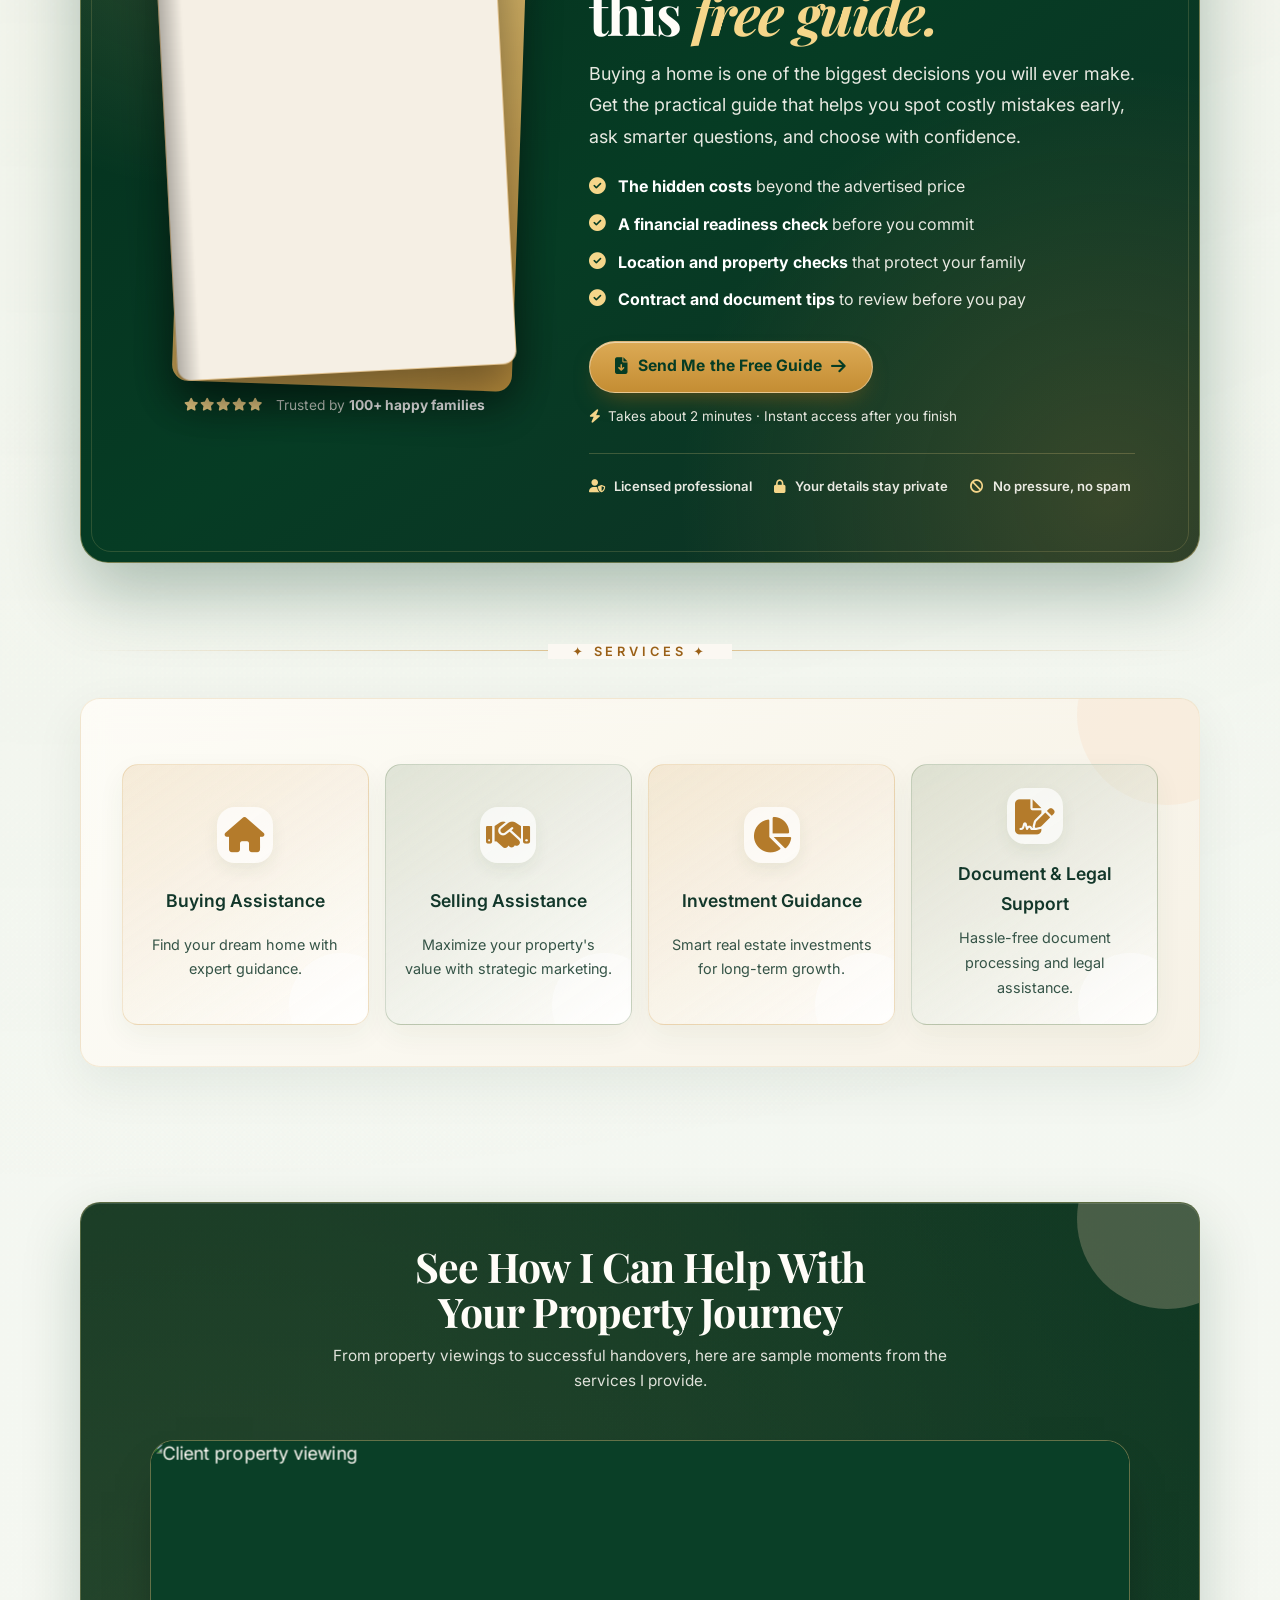
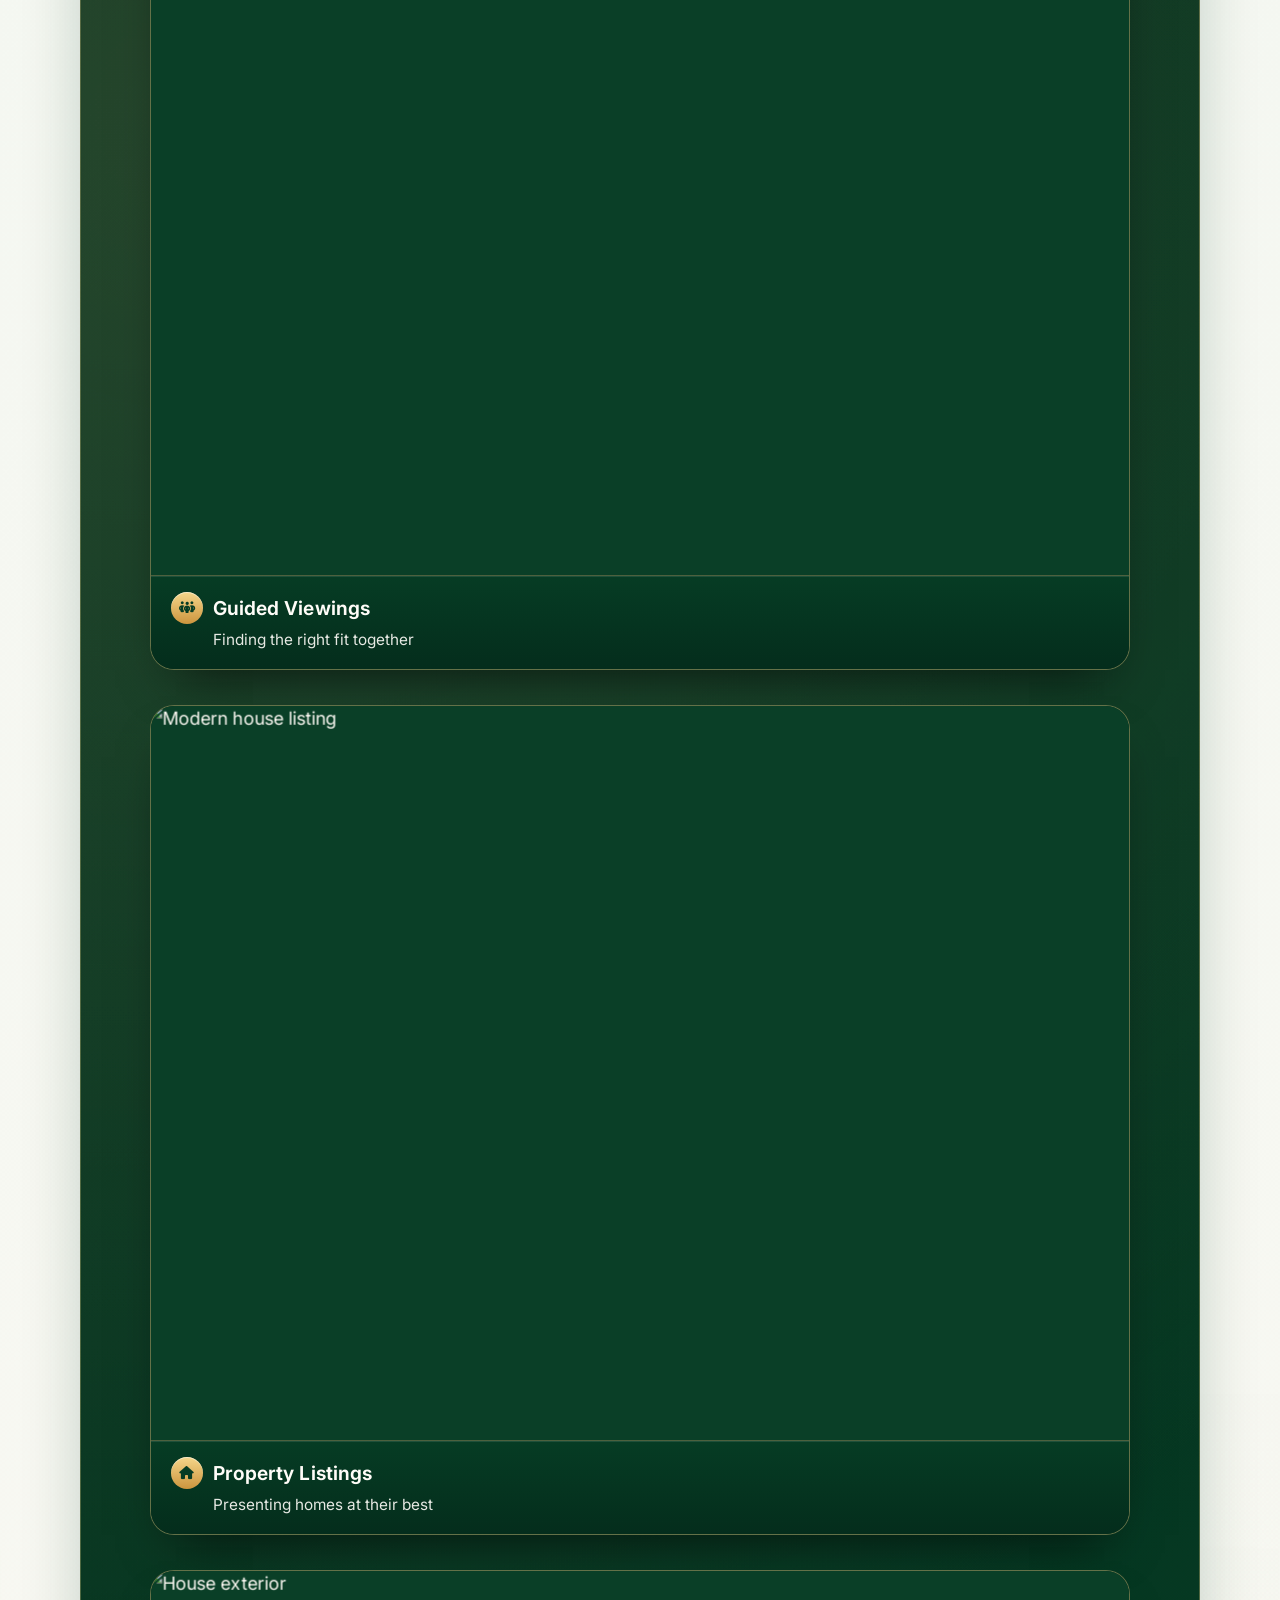
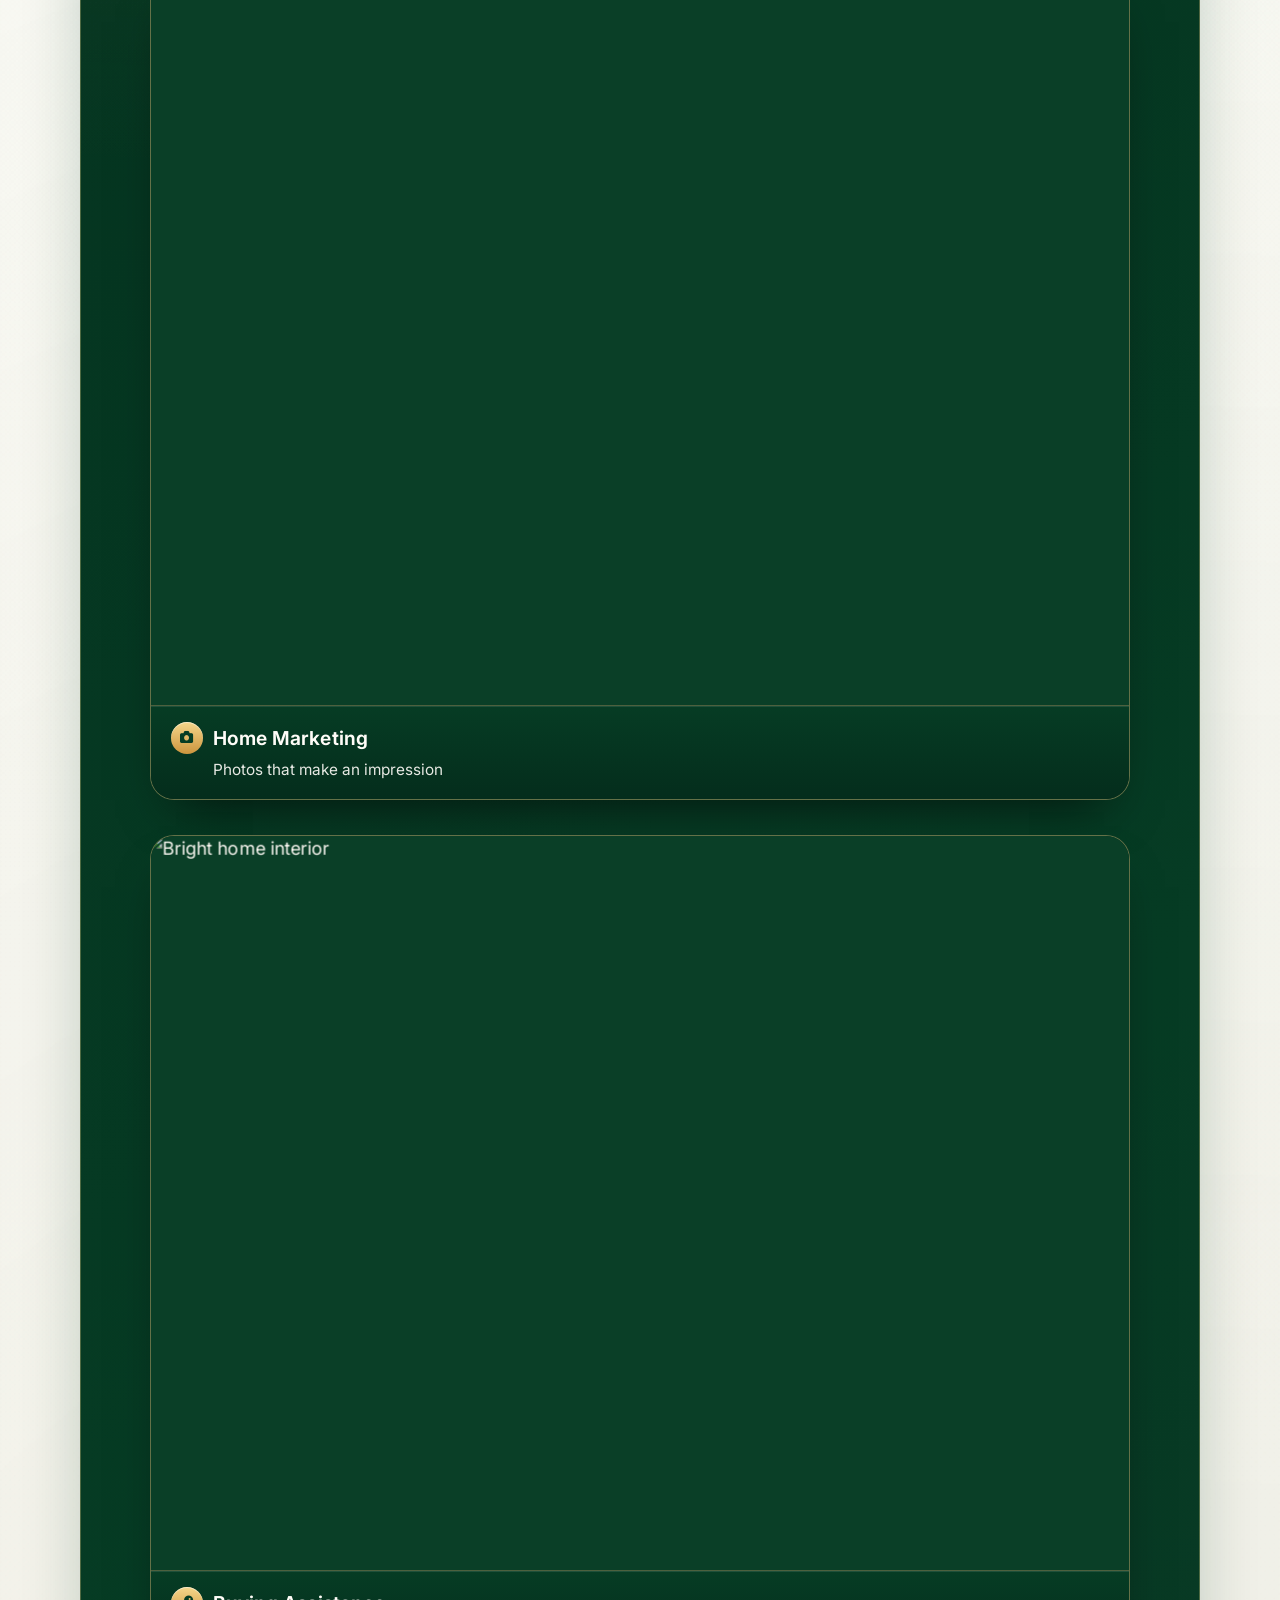
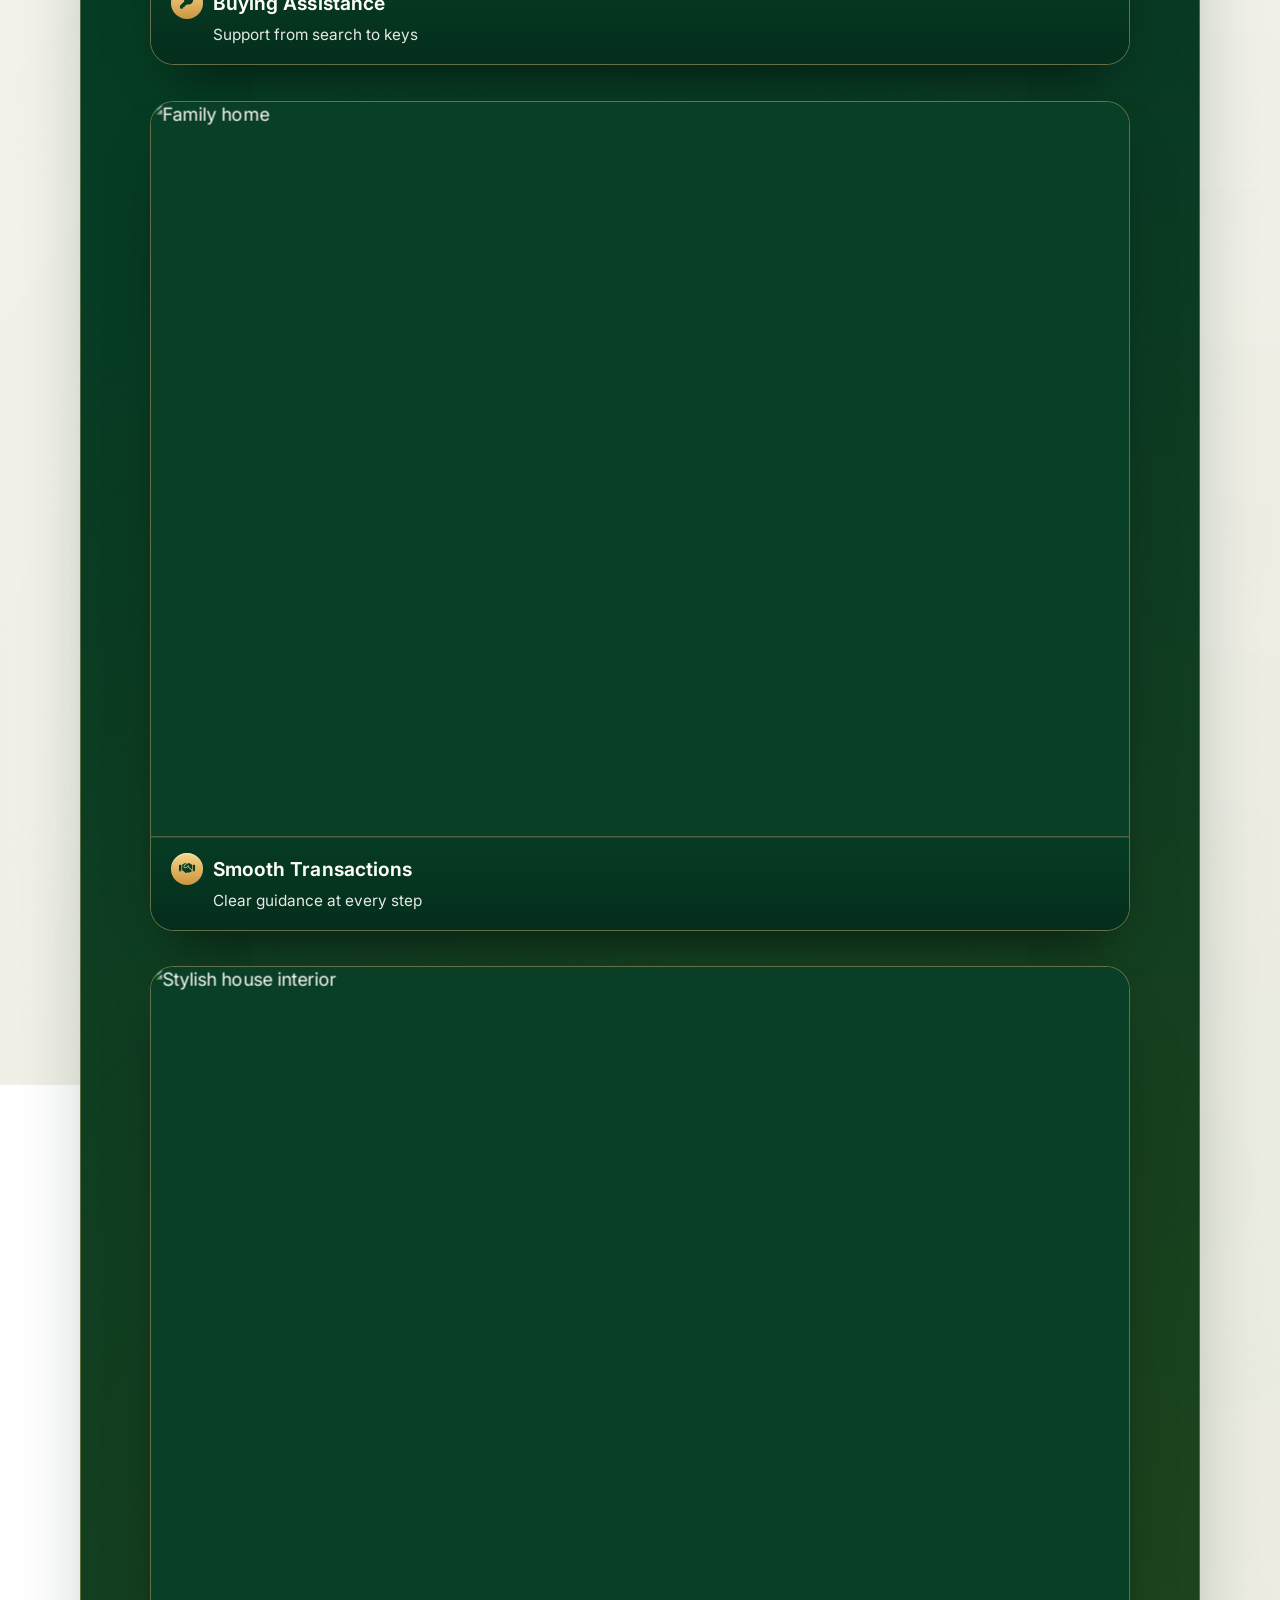
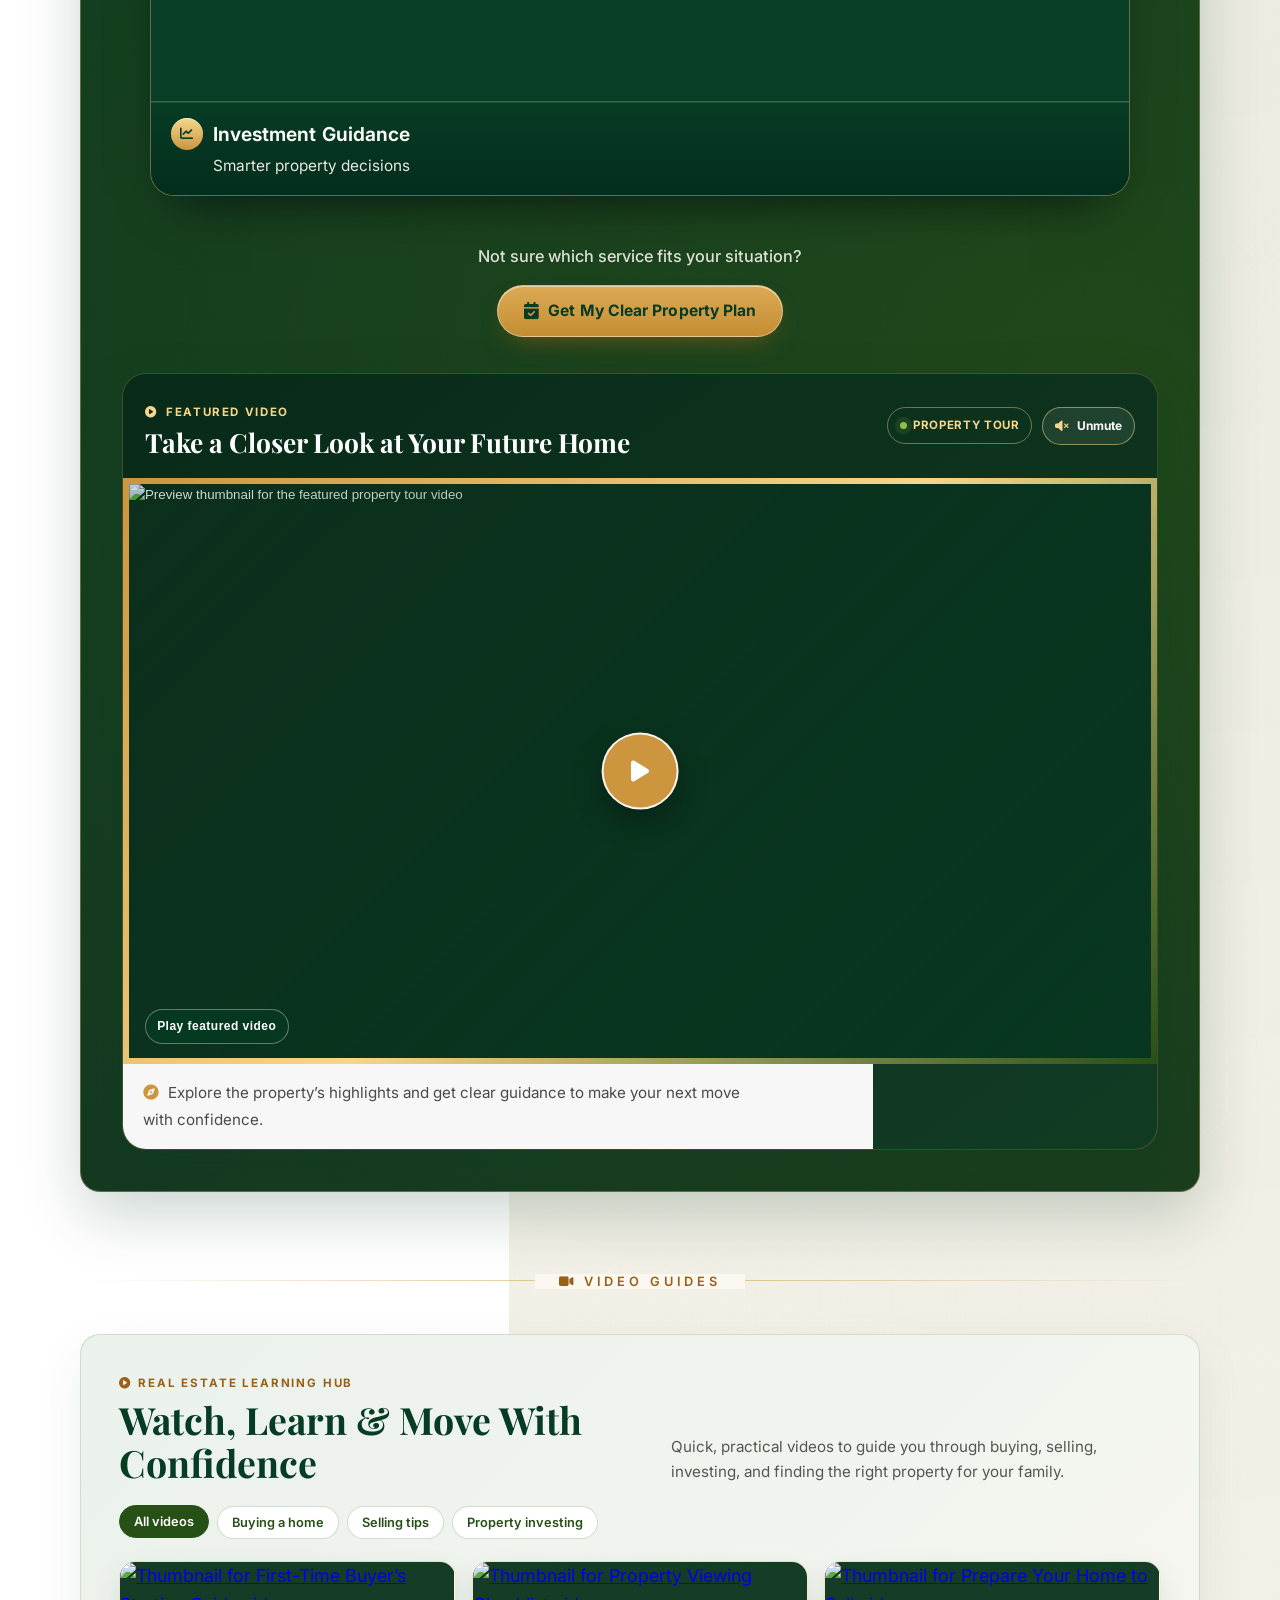
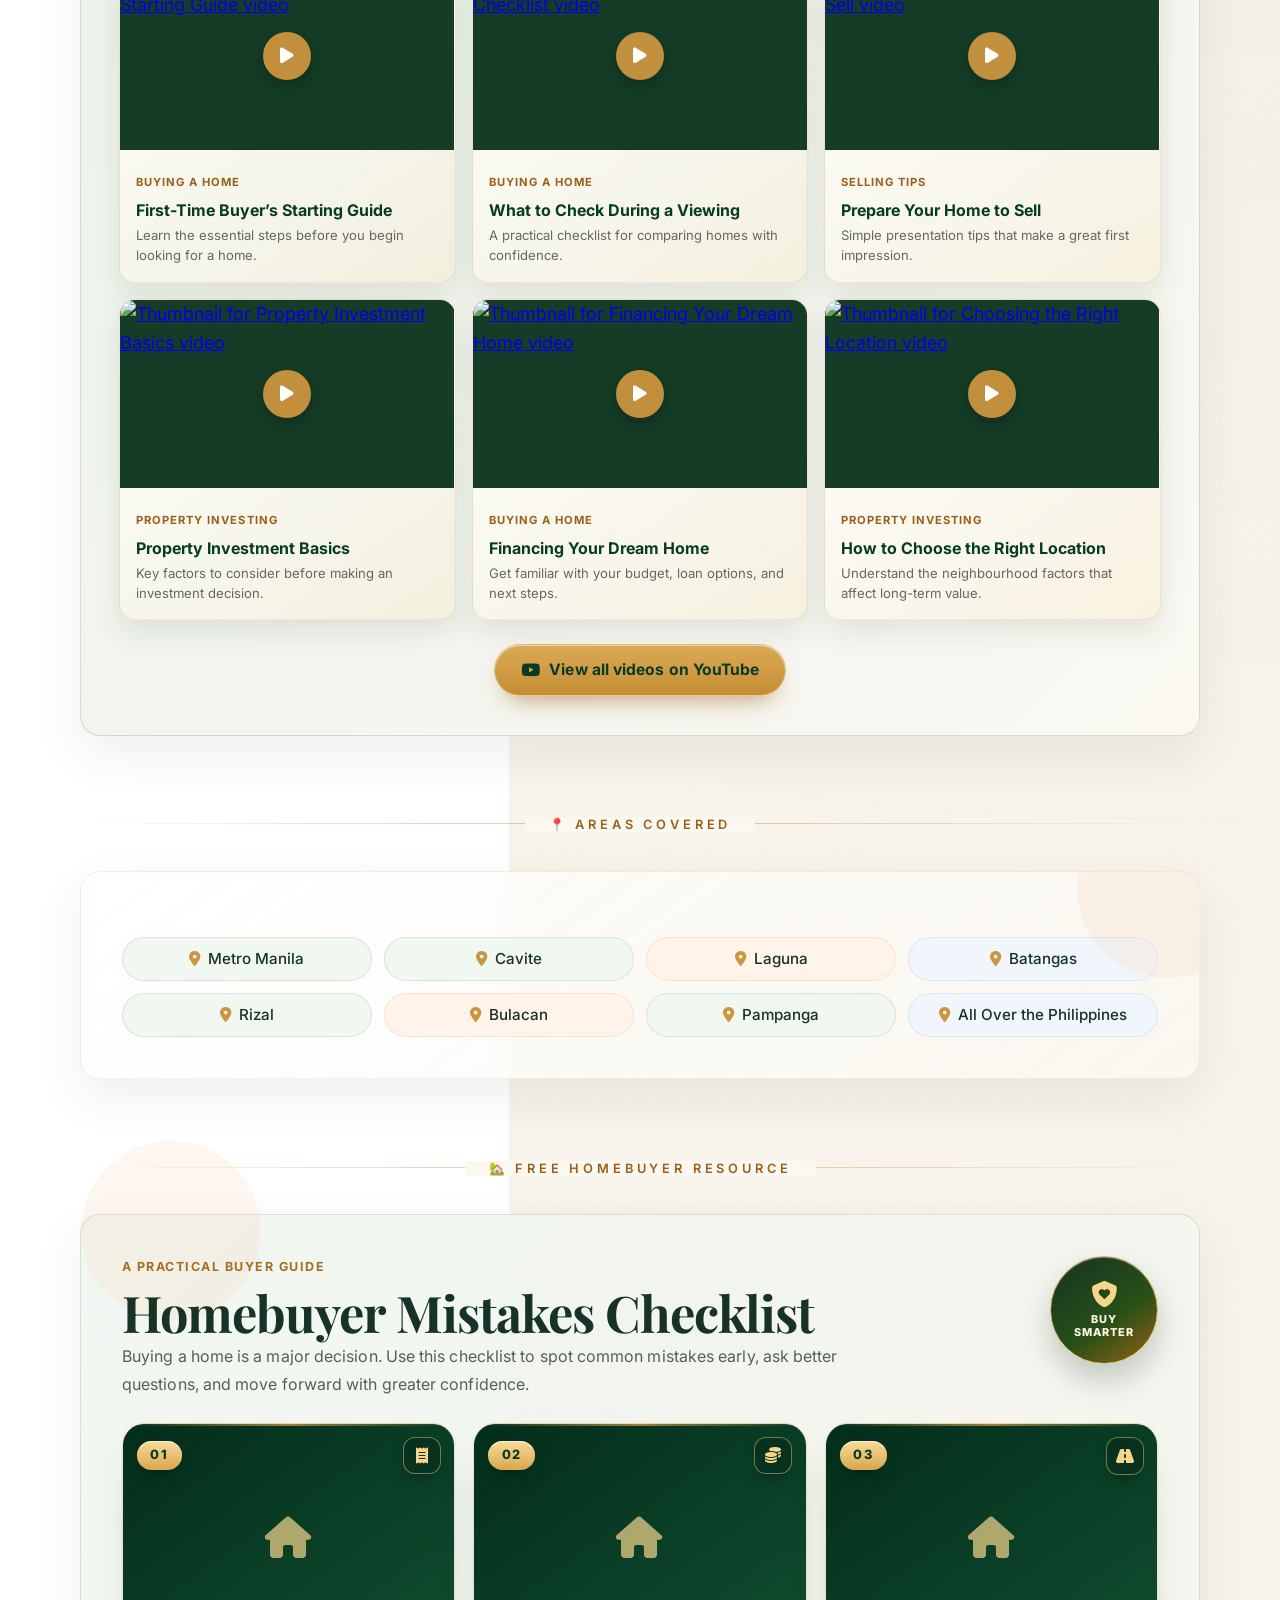
==== commit d37461ca: "Update index.html" ====
--- a/index.html
+++ b/index.html
@@ -7021,113 +7021,56 @@
 }
 
 /* ---------------------------------------------------------------
-   8. SERVICES GALLERY — big scrollable carousel
+   8. SERVICES GALLERY — big photos stacked, scroll down
    --------------------------------------------------------------- */
-html body #gallery{container-type:inline-size}
-html body #gallery .gallery-scroll-note{display:flex!important;margin:.2rem 0 1rem}
+html body #gallery .gallery-scroll-note{display:none!important}
 .tp-dots{display:none!important}
-.mg-stage{position:relative}
-
 html body #gallery .media-grid{
-  display:flex!important;grid-template-columns:none!important;grid-auto-flow:row!important;grid-auto-columns:auto!important;
-  align-items:stretch;gap:clamp(.8rem,2vw,1.4rem)!important;
-  width:100%!important;max-width:none!important;max-height:none!important;margin:0!important;
-  padding:.8rem clamp(.9rem,3vw,2rem) 1.2rem!important;
-  padding-inline:calc((100cqw - min(780px,88cqw)) / 2)!important;
-  overflow-x:auto!important;overflow-y:hidden!important;
-  scroll-snap-type:x mandatory!important;overscroll-behavior-x:contain;-webkit-overflow-scrolling:touch;
-  scrollbar-width:none;position:relative;cursor:grab;
-  border:0!important;background:none!important;box-shadow:none!important;
-}
-html body #gallery .media-grid::-webkit-scrollbar{display:none}
-html body #gallery .media-grid.is-drag{scroll-snap-type:none!important;scroll-behavior:auto!important;cursor:grabbing;user-select:none}
-html body #gallery .media-grid:focus-visible{outline:3px solid rgba(245,214,138,.75);outline-offset:-3px;border-radius:18px}
-
-/* slide */
+  display:flex!important;flex-direction:column!important;grid-template-columns:none!important;
+  gap:clamp(1.2rem,3vw,2.2rem)!important;
+  width:100%!important;max-width:980px!important;max-height:none!important;margin:0 auto!important;
+  padding:.5rem 0 1rem!important;overflow:visible!important;
+  scroll-snap-type:none!important;border:0!important;background:none!important;box-shadow:none!important;cursor:default;
+}
 html body #gallery .media-grid .media-card{
-  flex:0 0 80%!important;flex:0 0 min(780px,88cqw)!important;
-  width:auto!important;min-width:0!important;aspect-ratio:auto!important;
+  flex:none!important;width:100%!important;min-width:0!important;aspect-ratio:auto!important;
   display:flex!important;flex-direction:column;
-  scroll-snap-align:center;scroll-snap-stop:always;
   border-radius:24px!important;overflow:hidden;
-  border:1px solid rgba(245,214,138,.4)!important;
-  background:#042d1c!important;
+  border:1px solid rgba(245,214,138,.4)!important;background:#042d1c!important;
   box-shadow:0 26px 50px -26px rgba(0,0,0,.7)!important;
-  opacity:.5!important;transform:scale(.92)!important;transform-origin:center;
-  transition:opacity .6s var(--pu-ease),transform .8s var(--pu-ease),box-shadow .5s!important;
-  transition-delay:0s!important;
-}
-html body #gallery .media-grid .media-card.is-mg-active{
   opacity:1!important;transform:none!important;
-  box-shadow:0 34px 64px -28px rgba(0,0,0,.8),0 0 0 3px rgba(245,214,138,.22)!important;
 }
 html body #gallery .media-card::after{display:none!important}
 html body #gallery .media-card.is-image-loading::before,
 html body #gallery .media-card.is-image-error::before{aspect-ratio:4/3!important}
-
-/* photo area: full picture + blurred fill */
 .mg-photo{position:relative;display:block;width:100%;aspect-ratio:4/3;overflow:hidden;isolation:isolate;background:#0a3f27}
 .mg-bg{position:absolute;inset:-12%;z-index:0;background-size:cover;background-position:center;filter:blur(24px) saturate(1.25) brightness(.78);transform:scale(1.1);pointer-events:none}
 html body #gallery .media-card .mg-photo img{
   position:absolute!important;inset:0!important;top:0!important;left:0!important;
   width:100%!important;height:100%!important;max-width:100%!important;
   object-fit:contain!important;object-position:center!important;
-  padding:0!important;border:0!important;background:transparent!important;
-  z-index:1;-webkit-user-drag:none;user-select:none;
-}
-
-/* caption plate under the photo */
+  padding:0!important;border:0!important;background:transparent!important;z-index:1;
+}
 html body #gallery .media-card .media-card-label{
   position:relative!important;left:auto!important;right:auto!important;bottom:auto!important;
-  margin:0!important;min-height:0!important;padding:1rem 1.25rem 1.1rem!important;
+  margin:0!important;min-height:0!important;padding:1rem 1.25rem 1.15rem!important;
   border:0!important;border-top:1px solid rgba(245,214,138,.3)!important;border-radius:0!important;
   background:linear-gradient(180deg,#063c24,#042d1c)!important;
   -webkit-backdrop-filter:none!important;backdrop-filter:none!important;transform:none!important;
 }
-html body #gallery .media-card .media-card-label strong{font-size:clamp(1.02rem,1.5vw,1.2rem)!important}
-html body #gallery .media-card .media-card-label span{font-size:clamp(.86rem,1.2vw,.98rem)!important}
-
-/* controls */
-.mg-bar{display:flex;align-items:center;justify-content:center;gap:1rem;margin:.1rem 0 .6rem}
-.mg-meter{display:flex;flex-direction:column;align-items:center;gap:.55rem;min-width:min(240px,46vw)}
-.mg-count{color:#f5d68a;font:700 .95rem/1 Inter,system-ui,sans-serif;letter-spacing:.08em}
-.mg-count b{font-size:1.25rem;color:#fff}
-.mg-track{display:block;width:100%;height:4px;border-radius:4px;background:rgba(245,214,138,.25);overflow:hidden}
-.mg-fill{display:block;height:100%;width:100%;border-radius:inherit;background:linear-gradient(90deg,#cc953e,#f5d68a);transform:scaleX(var(--p,.17));transform-origin:left;transition:transform .6s var(--pu-ease)}
-.mg-btn,.mg-arrow{
-  display:inline-grid;place-items:center;border-radius:50%;cursor:pointer;
-  border:1px solid rgba(255,255,255,.4);background:linear-gradient(180deg,#f7dc9a,#cc953e);color:#063c24;
-  box-shadow:0 10px 22px -10px rgba(0,0,0,.6);transition:transform .25s var(--pu-ease),opacity .25s,background .25s;
-}
-.mg-btn{width:48px;height:48px;font-size:1rem}
-.mg-arrow{display:none;position:absolute;top:calc(50% - 40px);z-index:6;width:58px;height:58px;font-size:1.1rem}
-.mg-arrow.prev{left:.6rem}.mg-arrow.next{right:.6rem}
-.mg-btn:hover,.mg-arrow:hover,.mg-btn:focus-visible,.mg-arrow:focus-visible{transform:scale(1.08);background:#fff;outline:none}
-.mg-btn:active,.mg-arrow:active{transform:scale(.94)}
-.mg-btn[disabled],.mg-arrow[disabled]{opacity:.3;pointer-events:none}
-@media (hover:hover) and (pointer:fine) and (min-width:900px){
-  .mg-arrow{display:grid}
-  .mg-btn{display:none}
-}
-
-/* tablets / large phones */
-@media (max-width:768px){
-  html body #gallery{padding-left:0!important;padding-right:0!important}
-  html body #gallery > *:not(.mg-stage){margin-left:1rem!important;margin-right:1rem!important}
-  html body #gallery .media-grid{padding-inline:calc((100cqw - min(780px,90cqw)) / 2)!important}
-  html body #gallery .media-grid .media-card{flex:0 0 84%!important;flex:0 0 min(780px,90cqw)!important;border-radius:20px!important}
-  html body #gallery .media-card .media-card-label{padding:.85rem 1rem .95rem!important}
-}
-/* phones: square photos so the whole picture is big */
+html body #gallery .media-card .media-card-label strong{font-size:clamp(1.02rem,1.5vw,1.25rem)!important}
+html body #gallery .media-card .media-card-label span{font-size:clamp(.86rem,1.2vw,1rem)!important}
 @media (max-width:640px){
   .mg-photo{aspect-ratio:1/1}
+  html body #gallery .media-grid{gap:1.1rem!important}
+  html body #gallery .media-grid .media-card{border-radius:20px!important}
+  html body #gallery .media-card .media-card-label{padding:.85rem 1rem 1rem!important}
   html body #gallery .media-card.is-image-loading::before,
   html body #gallery .media-card.is-image-error::before{aspect-ratio:1/1!important}
 }
-@media (prefers-reduced-motion:reduce){
-  html body #gallery .media-grid .media-card,.mg-fill{transition:none!important}
-  html body #gallery .media-grid{scroll-behavior:auto}
-}
+/* scroll-in */
+html body #gallery .media-grid .media-card.mg-pre{opacity:0!important;transform:translateY(40px) scale(.97)!important}
+html body #gallery .media-grid .media-card{transition:opacity .8s var(--pu-ease),transform .9s var(--pu-ease)!important}
 
 </style>
 </head>
@@ -9171,24 +9114,12 @@
     }
 
 
-    /* ---------- Services gallery: big scrollable carousel ---------- */
+    /* ---------- Services gallery: big stacked photos ---------- */
     (function () {
       var grid = D.querySelector('#gallery .media-grid');
       if (!grid || grid.dataset.mg) return;
-      var slides = [].slice.call(grid.querySelectorAll('.media-card'));
-      if (!slides.length) return;
       grid.dataset.mg = '1';
-      var n = slides.length, idx = 0, raf = 0, mouseDown = false, moved = false, sx = 0, sl = 0;
-
-      var stage = D.createElement('div');
-      stage.className = 'mg-stage';
-      grid.parentNode.insertBefore(stage, grid);
-      stage.appendChild(grid);
-      grid.setAttribute('tabindex', '0');
-      grid.setAttribute('role', 'region');
-      grid.setAttribute('aria-label', 'Services gallery. Use the left and right arrow keys or swipe to browse.');
-
-      slides.forEach(function (card) {
+      [].slice.call(grid.querySelectorAll('.media-card')).forEach(function (card) {
         var img = card.querySelector('img');
         if (!img) return;
         var photo = D.createElement('div');
@@ -9200,105 +9131,12 @@
           var src = img.currentSrc || img.src;
           if (src) bg.style.backgroundImage = 'url("' + src.replace(/"/g, '%22') + '")';
         };
-        img.draggable = false;
         card.insertBefore(photo, card.firstChild);
         photo.appendChild(bg);
         photo.appendChild(img);
         setBg();
         img.addEventListener('load', setBg);
       });
-
-      var mk = function (cls, icon, label) {
-        var b = D.createElement('button');
-        b.type = 'button';
-        b.className = cls;
-        b.setAttribute('aria-label', label);
-        b.innerHTML = '<i class="fas ' + icon + '" aria-hidden="true"></i>';
-        return b;
-      };
-      var aPrev = mk('mg-arrow prev', 'fa-arrow-left', 'Previous photo');
-      var aNext = mk('mg-arrow next', 'fa-arrow-right', 'Next photo');
-      stage.appendChild(aPrev);
-      stage.appendChild(aNext);
-
-      var bar = D.createElement('div');
-      bar.className = 'mg-bar';
-      var bPrev = mk('mg-btn', 'fa-arrow-left', 'Previous photo');
-      var bNext = mk('mg-btn', 'fa-arrow-right', 'Next photo');
-      var meter = D.createElement('div');
-      meter.className = 'mg-meter';
-      meter.innerHTML = '<span class="mg-count" aria-live="polite"><b>1</b> / ' + n + '</span><span class="mg-track"><span class="mg-fill"></span></span>';
-      bar.appendChild(bPrev); bar.appendChild(meter); bar.appendChild(bNext);
-      stage.insertAdjacentElement('afterend', bar);
-      var countEl = meter.querySelector('b');
-
-      var note = D.querySelector('#gallery .gallery-scroll-note span');
-      if (note) note.textContent = fine ? 'Drag, scroll or use the arrows to explore' : 'Swipe to explore all services';
-
-      function target(i) {
-        var s = slides[i];
-        return s.offsetLeft - (grid.clientWidth - s.offsetWidth) / 2;
-      }
-      function go(i, instant) {
-        i = Math.max(0, Math.min(n - 1, i));
-        grid.scrollTo({ left: target(i), behavior: (instant || rm) ? 'auto' : 'smooth' });
-      }
-      function nearest() {
-        var c = grid.scrollLeft + grid.clientWidth / 2, best = 0, bd = Infinity;
-        slides.forEach(function (s, i) {
-          var d = Math.abs(s.offsetLeft + s.offsetWidth / 2 - c);
-          if (d < bd) { bd = d; best = i; }
-        });
-        return best;
-      }
-      function paint() {
-        raf = 0;
-        idx = nearest();
-        slides.forEach(function (s, i) { s.classList.toggle('is-mg-active', i === idx); });
-        countEl.textContent = idx + 1;
-        meter.querySelector('.mg-fill').style.setProperty('--p', ((idx + 1) / n).toFixed(3));
-        [aPrev, bPrev].forEach(function (b) { b.disabled = idx === 0; });
-        [aNext, bNext].forEach(function (b) { b.disabled = idx === n - 1; });
-      }
-      function sched() { if (!raf) raf = requestAnimationFrame(paint); }
-
-      grid.addEventListener('scroll', sched, { passive: true });
-      window.addEventListener('resize', function () { go(idx, true); sched(); }, { passive: true });
-      [aPrev, bPrev].forEach(function (b) { b.addEventListener('click', function () { go(idx - 1); }); });
-      [aNext, bNext].forEach(function (b) { b.addEventListener('click', function () { go(idx + 1); }); });
-      slides.forEach(function (s, i) {
-        s.addEventListener('click', function () { if (!moved && i !== idx) go(i); });
-      });
-      grid.addEventListener('keydown', function (e) {
-        if (e.key === 'ArrowRight') { e.preventDefault(); go(idx + 1); }
-        else if (e.key === 'ArrowLeft') { e.preventDefault(); go(idx - 1); }
-      });
-
-      /* mouse drag-to-scroll (touch already scrolls natively) */
-      grid.addEventListener('pointerdown', function (e) {
-        if (e.pointerType !== 'mouse' || e.button !== 0) return;
-        mouseDown = true; moved = false; sx = e.clientX; sl = grid.scrollLeft;
-      });
-      window.addEventListener('pointermove', function (e) {
-        if (!mouseDown) return;
-        var dx = e.clientX - sx;
-        if (!moved && Math.abs(dx) > 5) { moved = true; grid.classList.add('is-drag'); }
-        if (moved) grid.scrollLeft = sl - dx;
-      });
-      var endDrag = function () {
-        if (!mouseDown) return;
-        mouseDown = false;
-        if (moved) {
-          grid.classList.remove('is-drag');
-          go(nearest());
-          setTimeout(function () { moved = false; }, 60);
-        }
-      };
-      window.addEventListener('pointerup', endDrag);
-      window.addEventListener('pointercancel', endDrag);
-
-      go(0, true);
-      paint();
     })();
 
     /* Animations stop here for reduced-motion users / old browsers */
@@ -9352,6 +9190,20 @@
         gio.observe(parent);
       });
     });
+    /* gallery cards rise in one by one as you scroll down */
+    (function () {
+      var cards = [].slice.call(D.querySelectorAll('#gallery .media-grid .media-card'));
+      if (!cards.length) return;
+      var mio = new IntersectionObserver(function (entries) {
+        entries.forEach(function (en) {
+          if (!en.isIntersecting) return;
+          en.target.classList.remove('mg-pre');
+          mio.unobserve(en.target);
+        });
+      }, { threshold: 0.08, rootMargin: '0px 0px -5% 0px' });
+      cards.forEach(function (c) { c.classList.add('mg-pre'); mio.observe(c); });
+      setTimeout(function () { cards.forEach(function (c) { if (c.getBoundingClientRect().top < window.innerHeight * 1.2) c.classList.remove('mg-pre'); }); }, 6000);
+    })();
     /* safety net: never leave anything hidden */
     setTimeout(function () {
       [].slice.call(D.querySelectorAll('.pu-pre:not(.pu-in)')).forEach(function (el) {
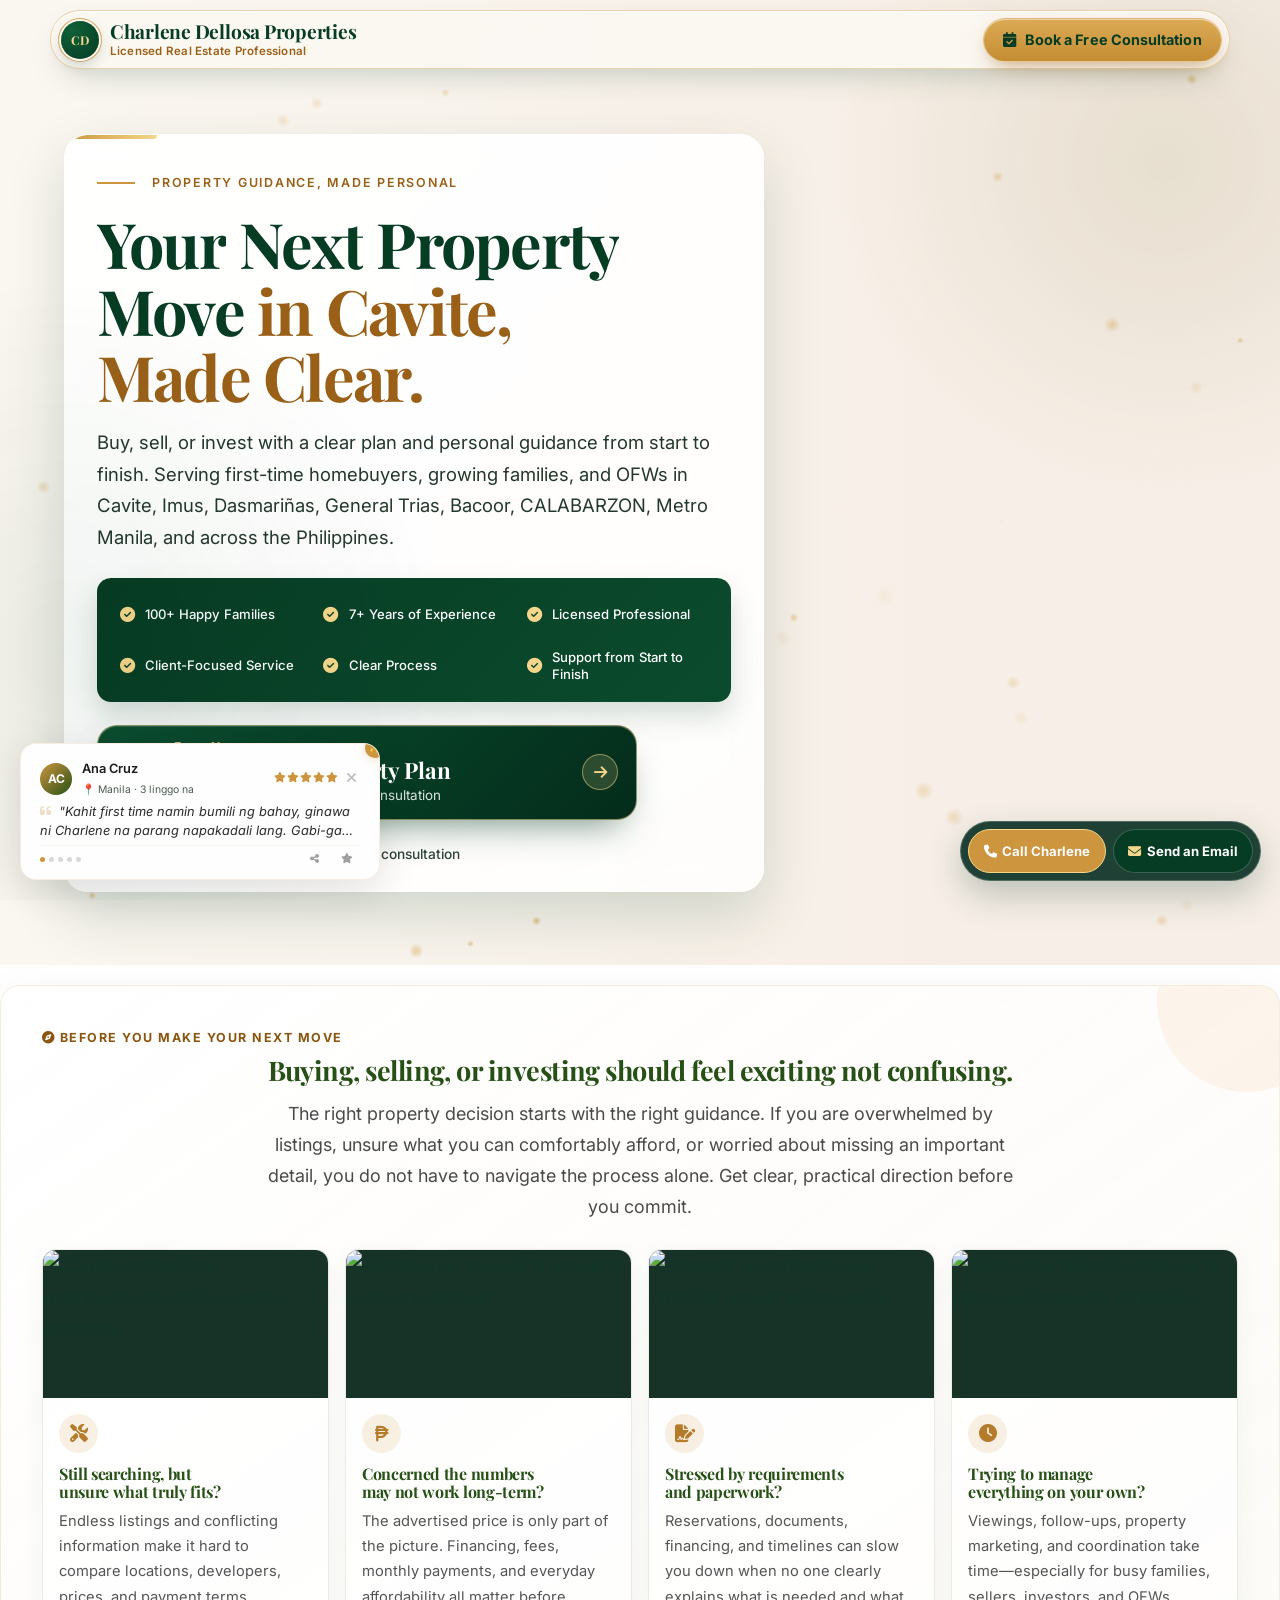
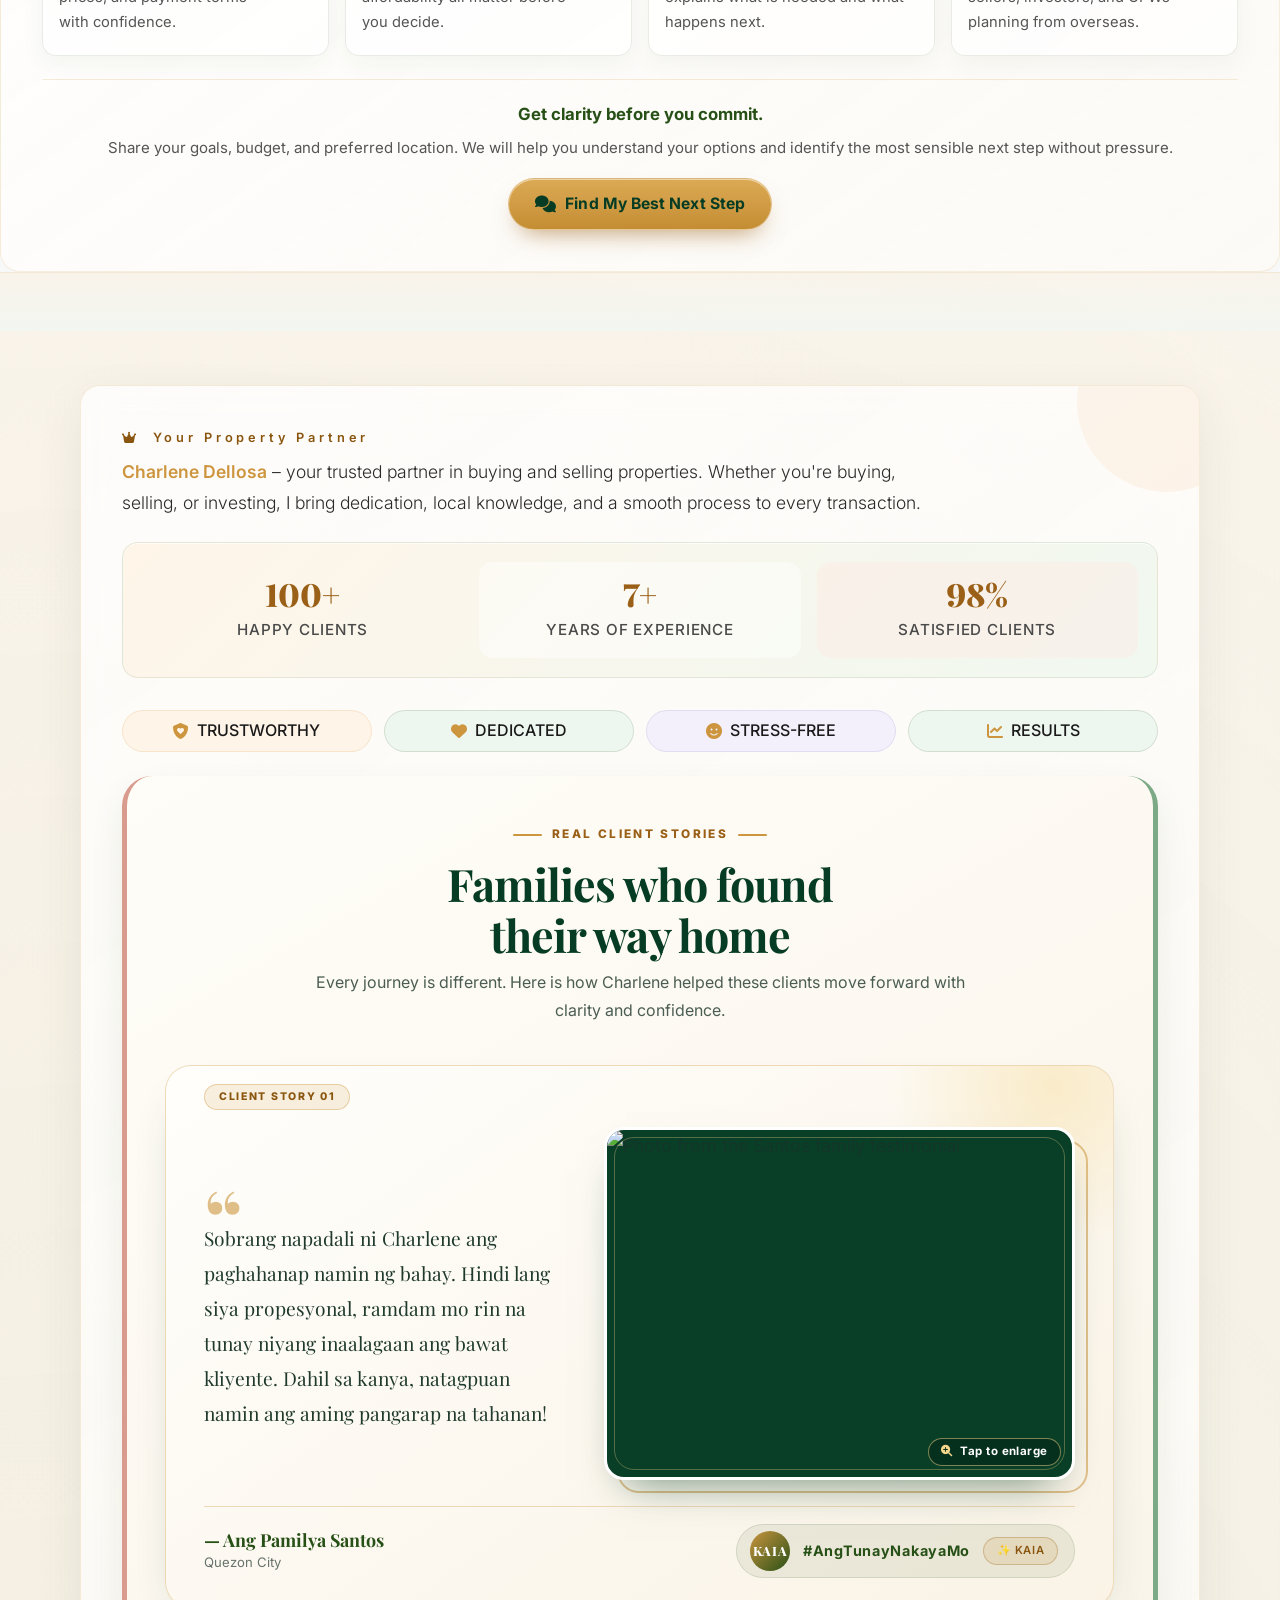
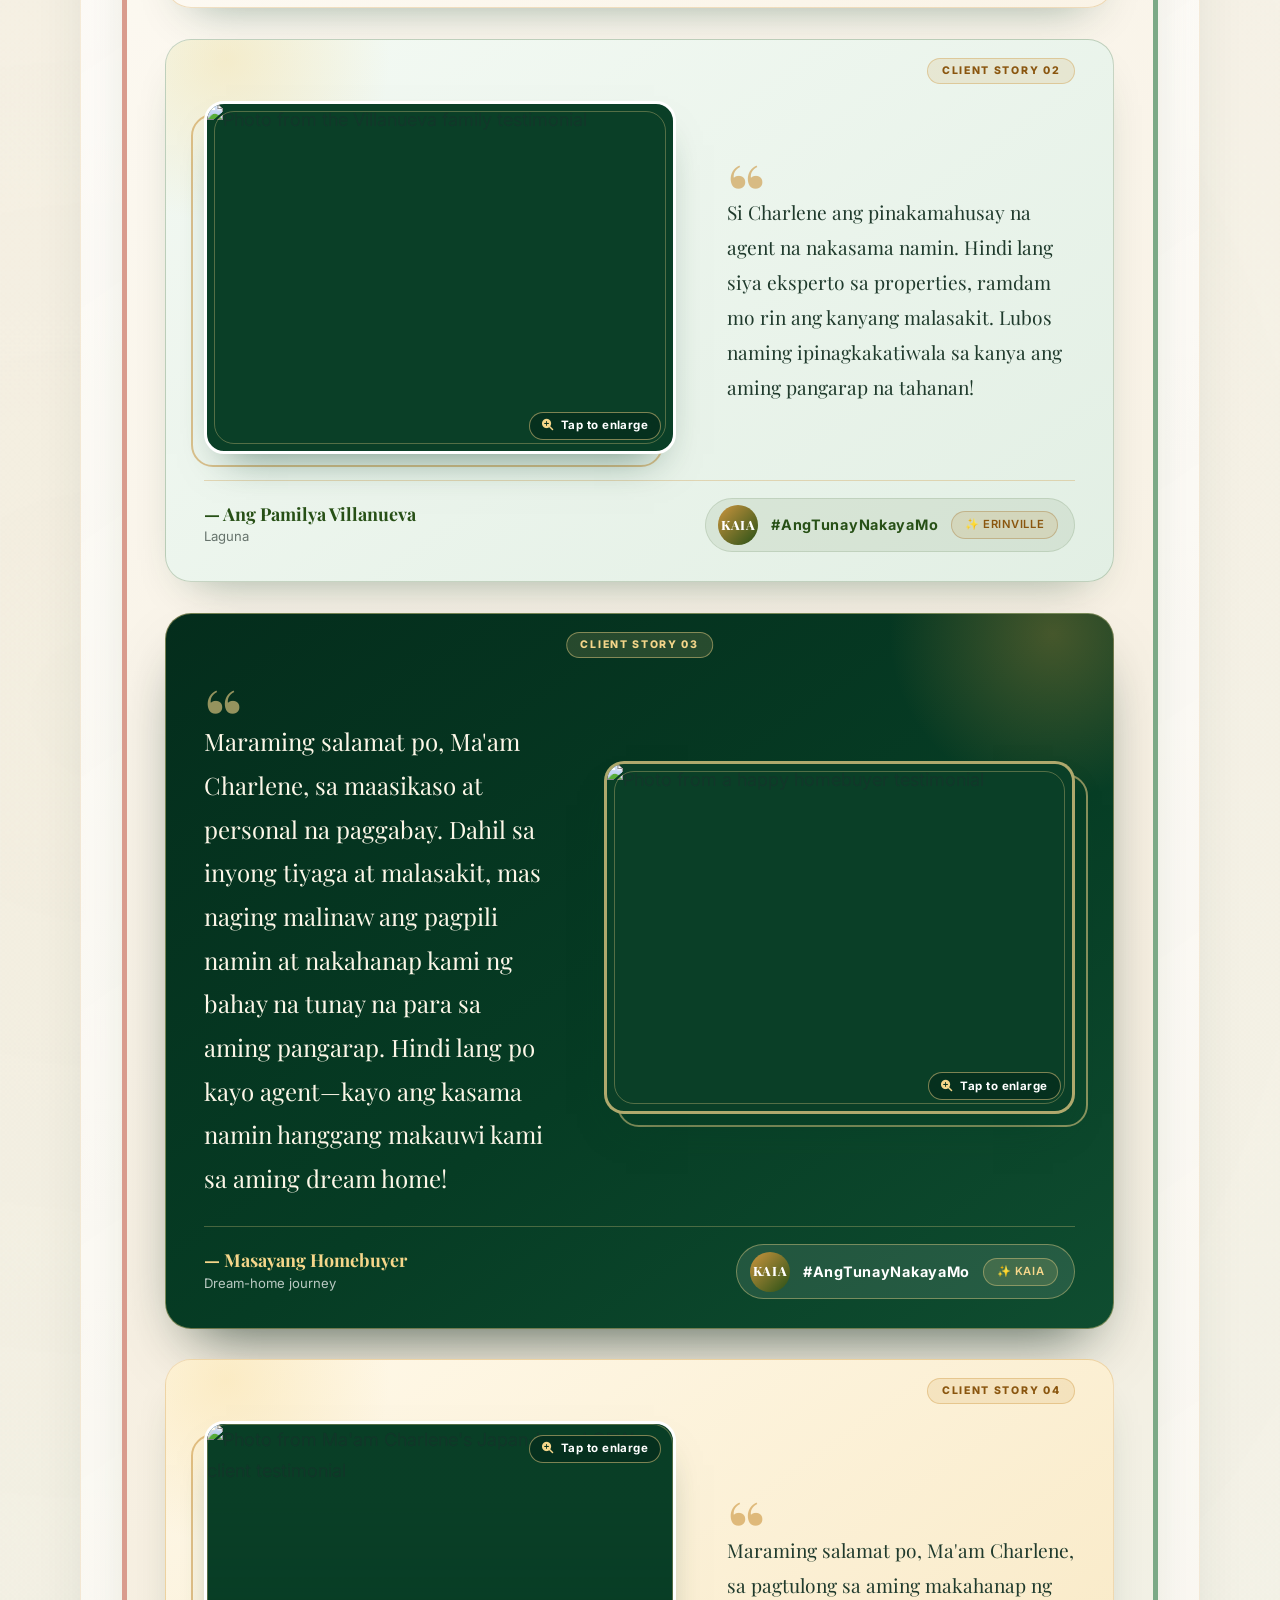
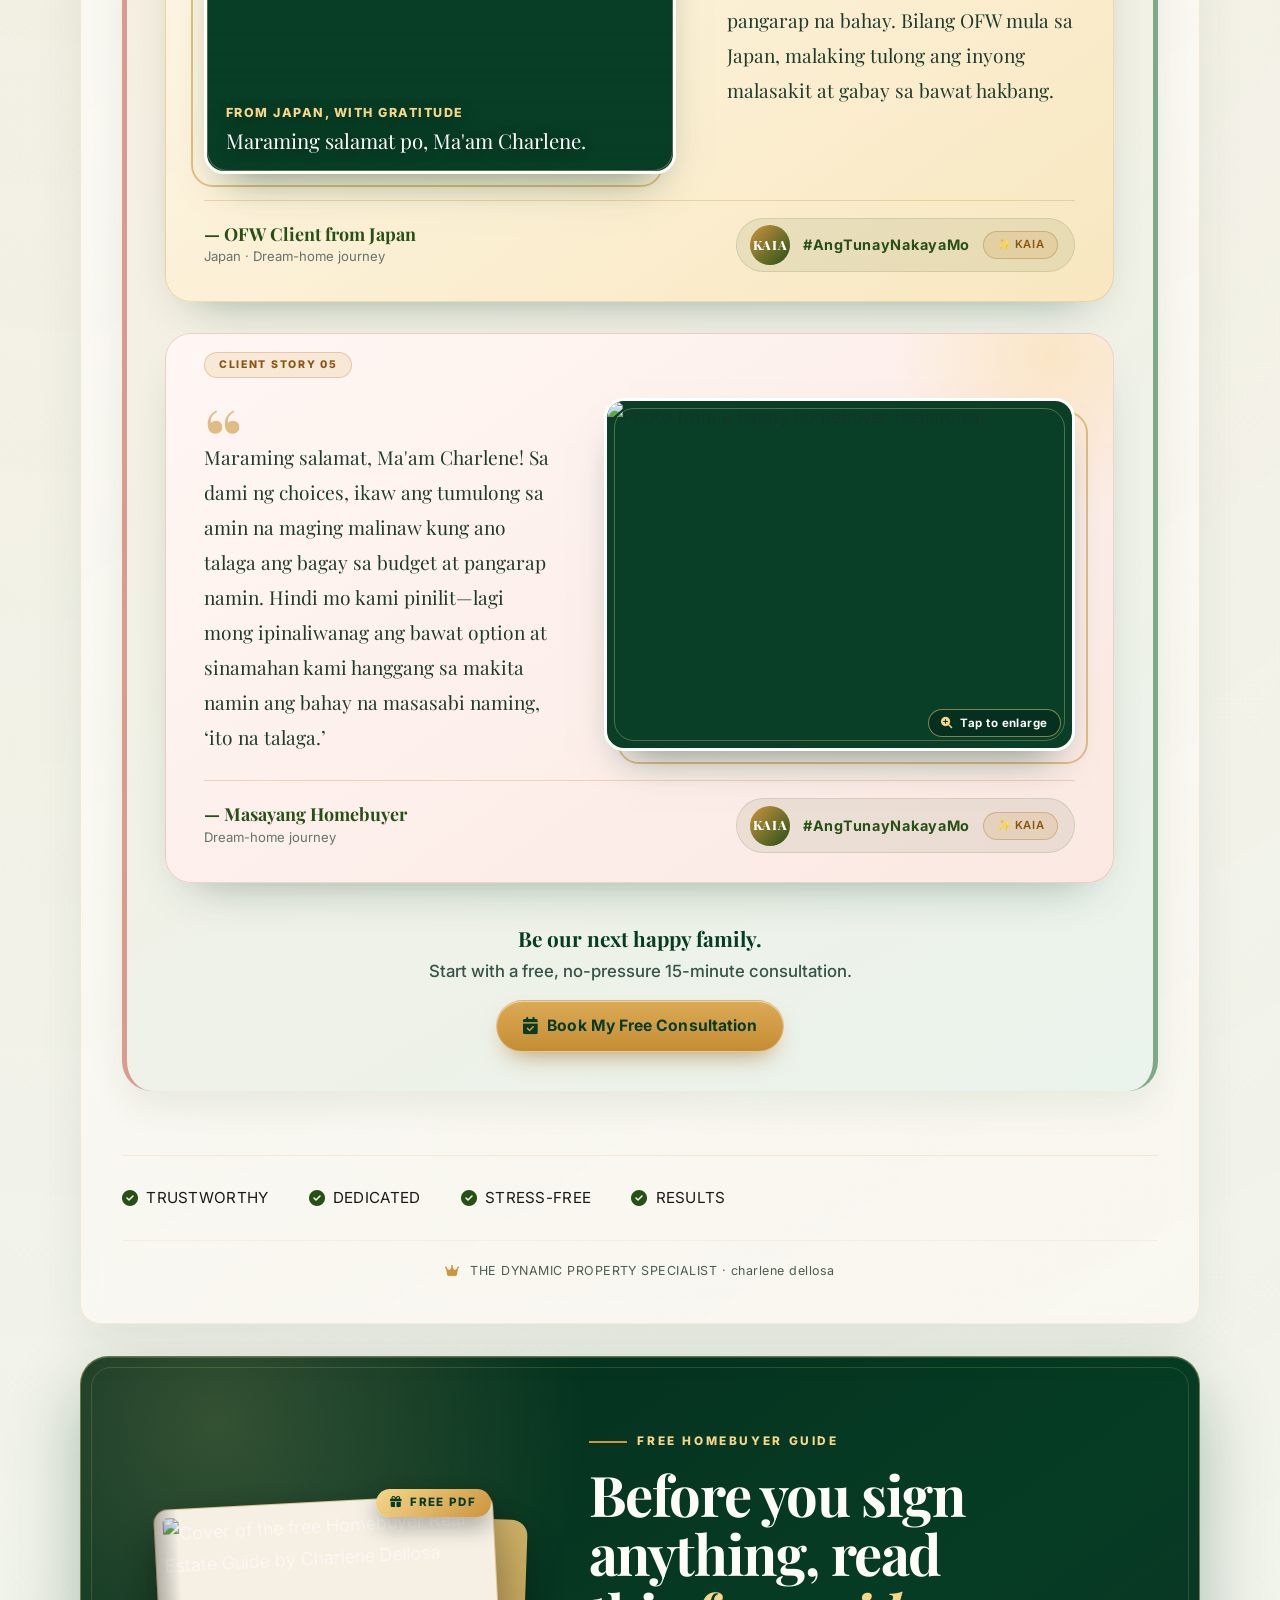
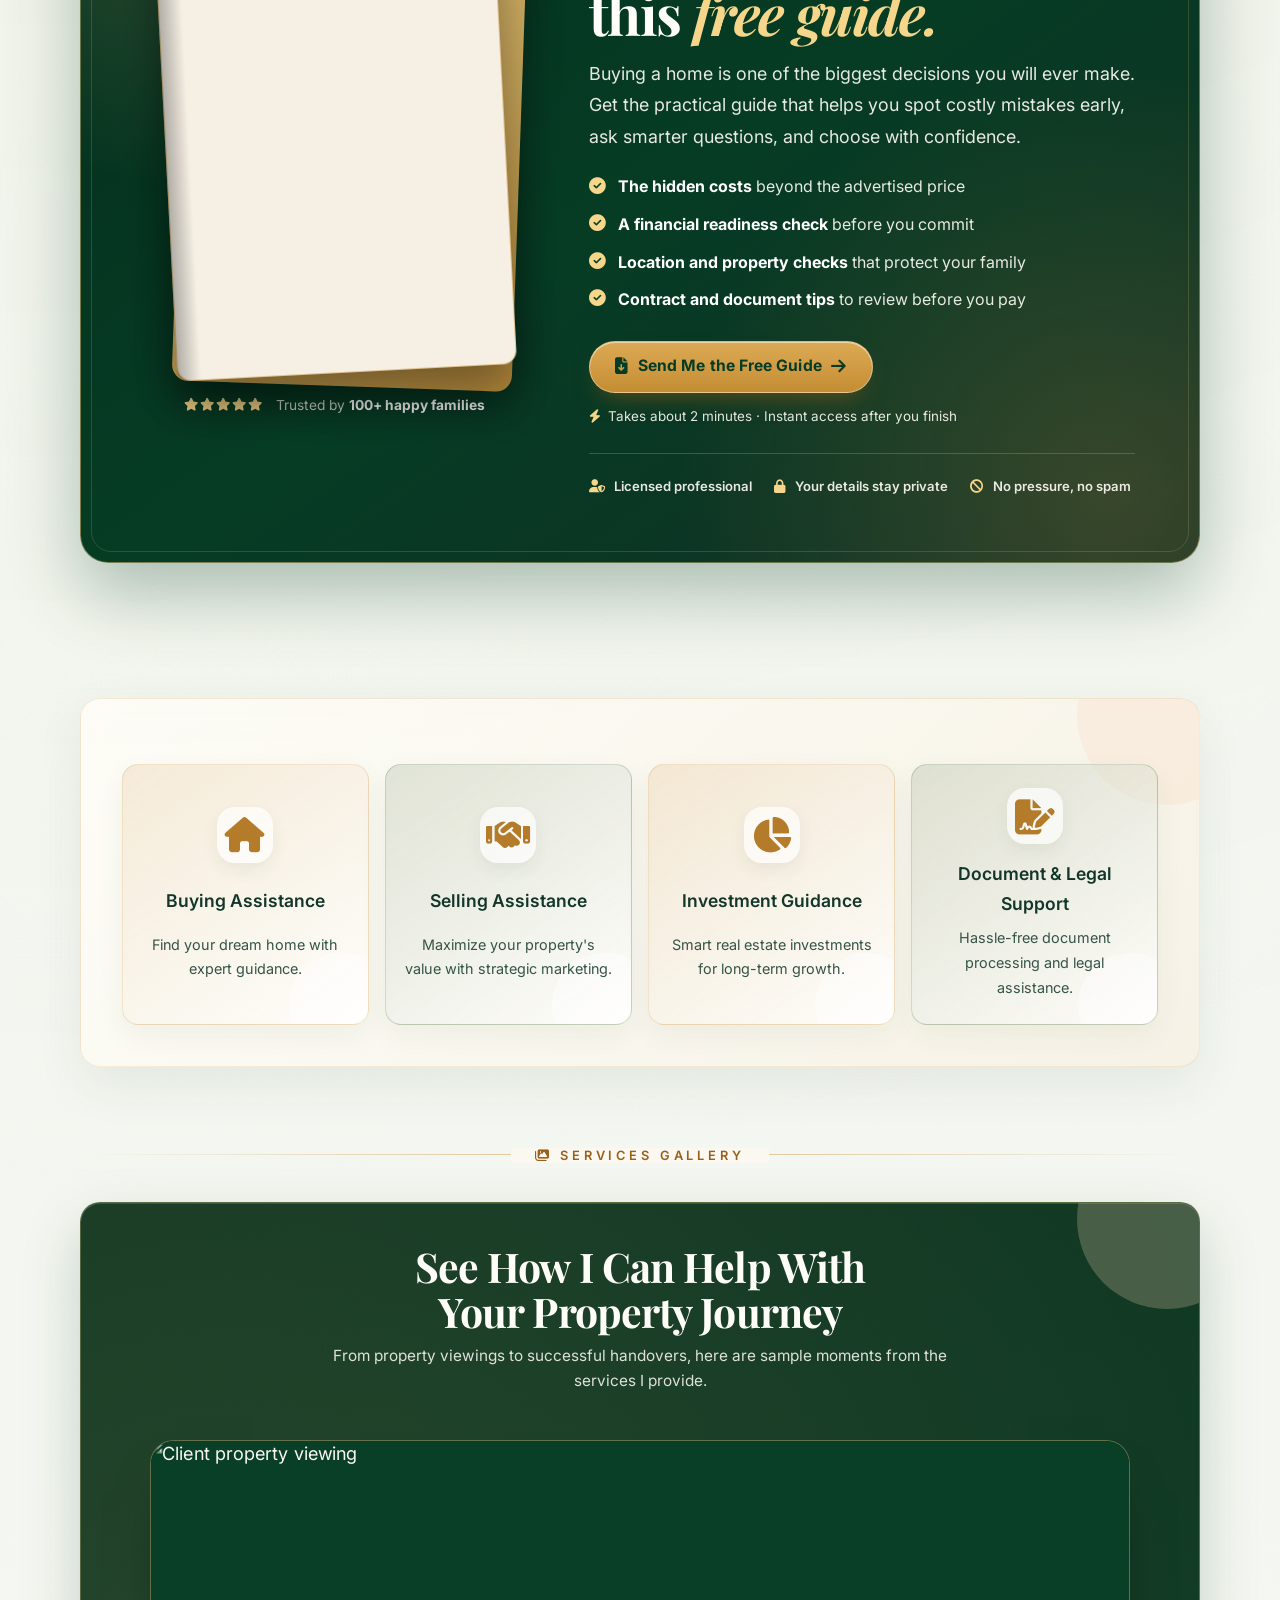
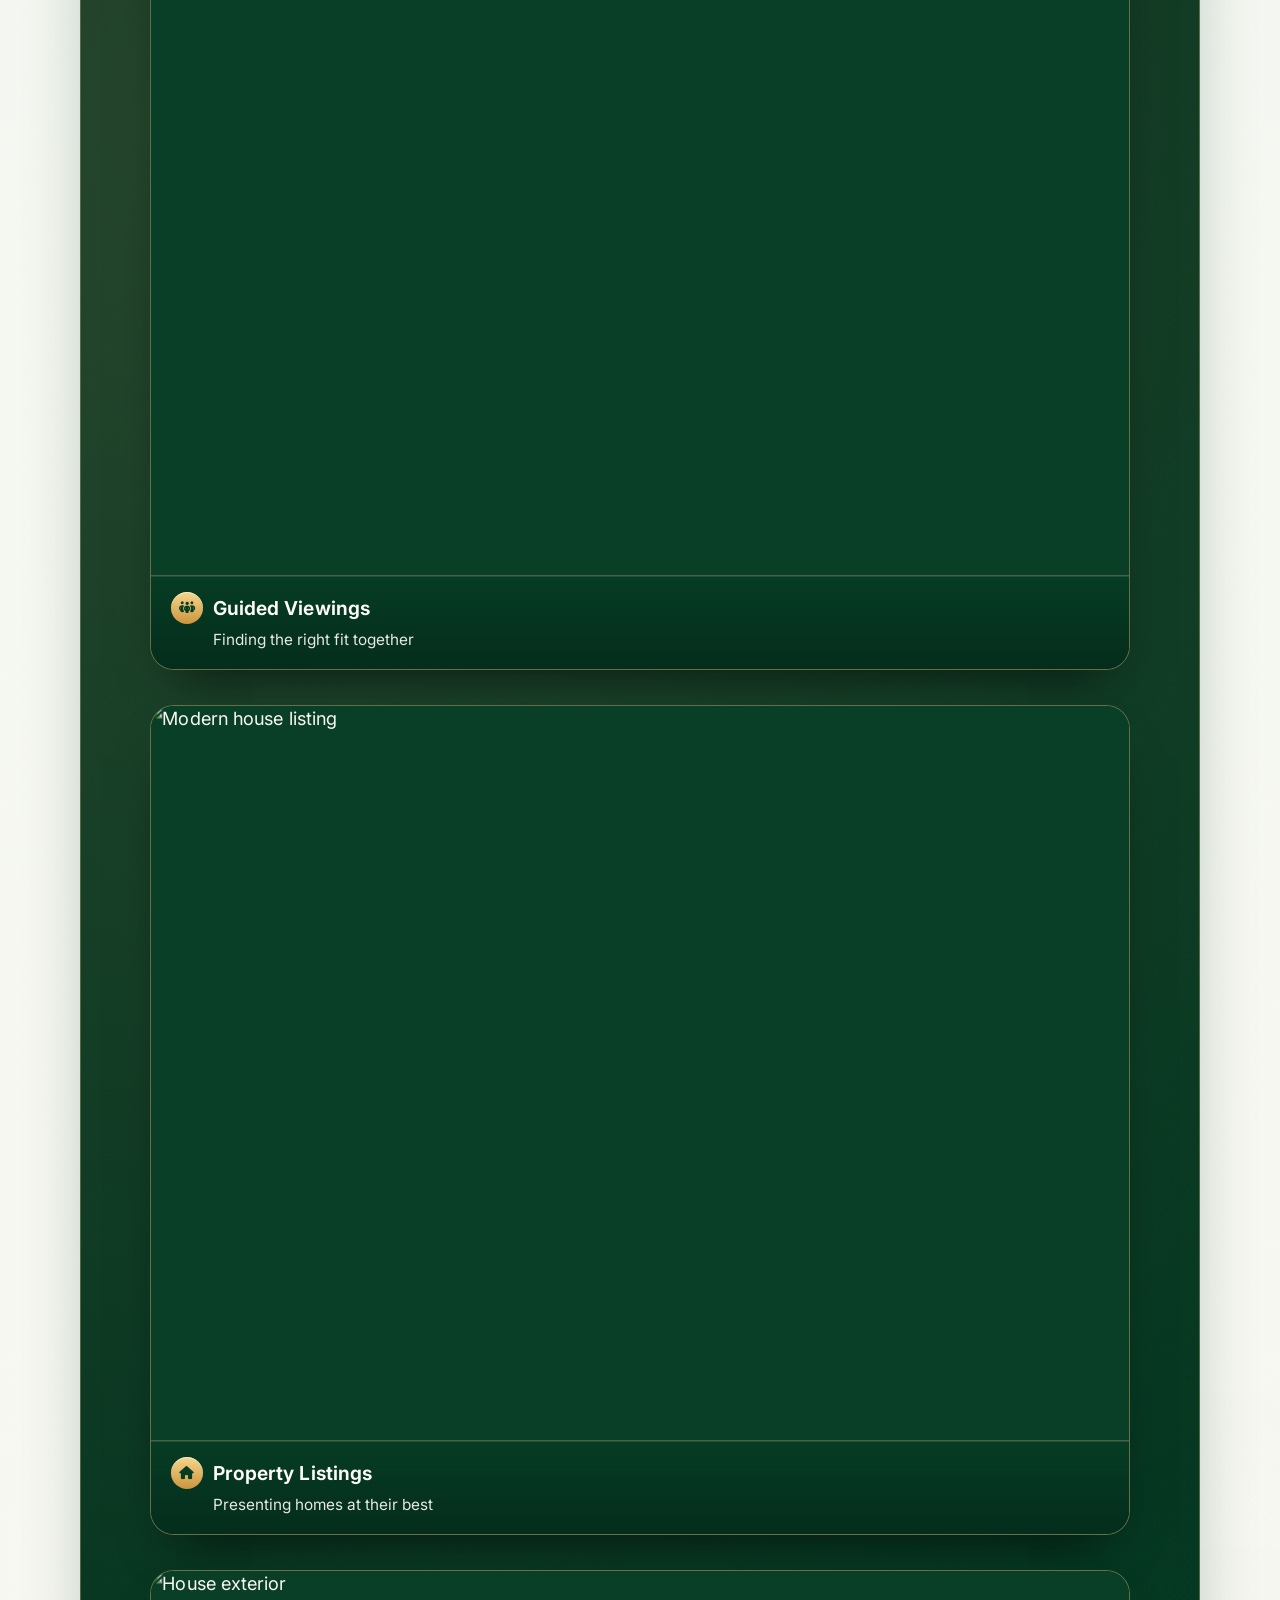
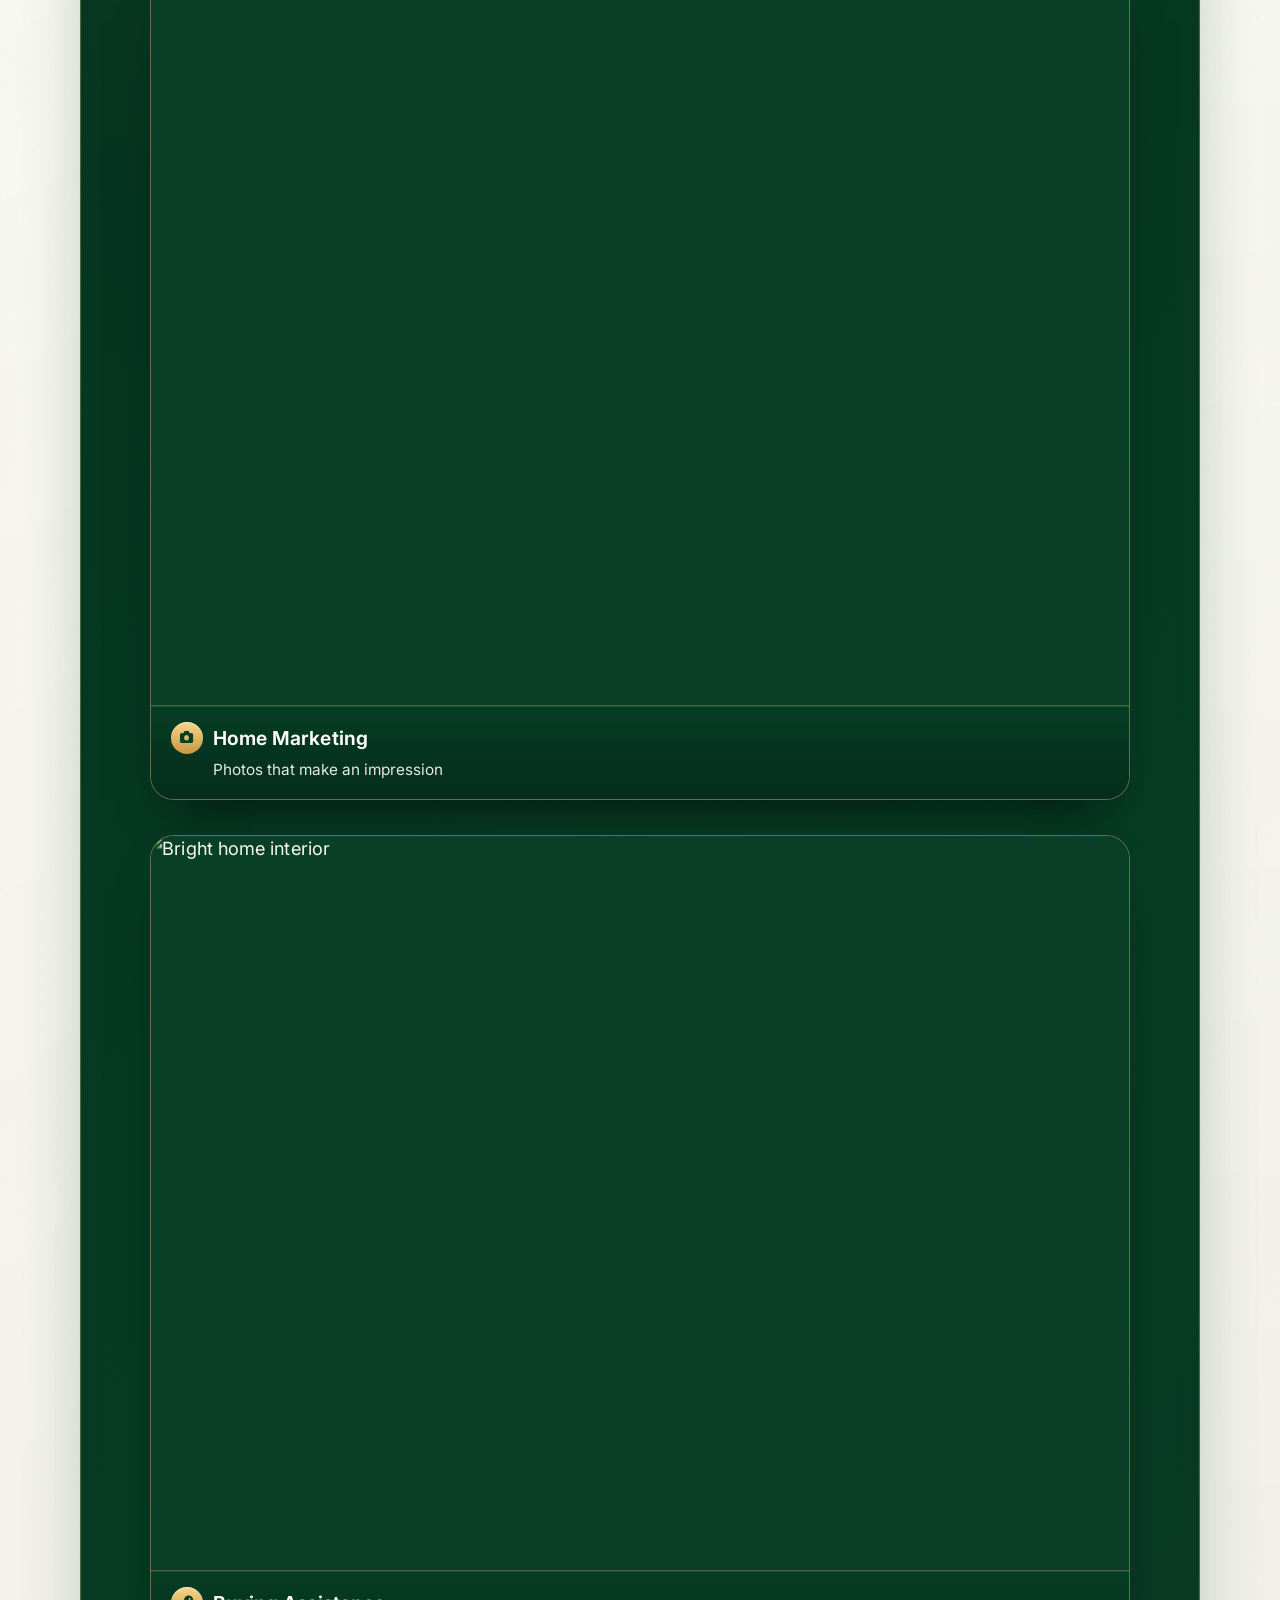
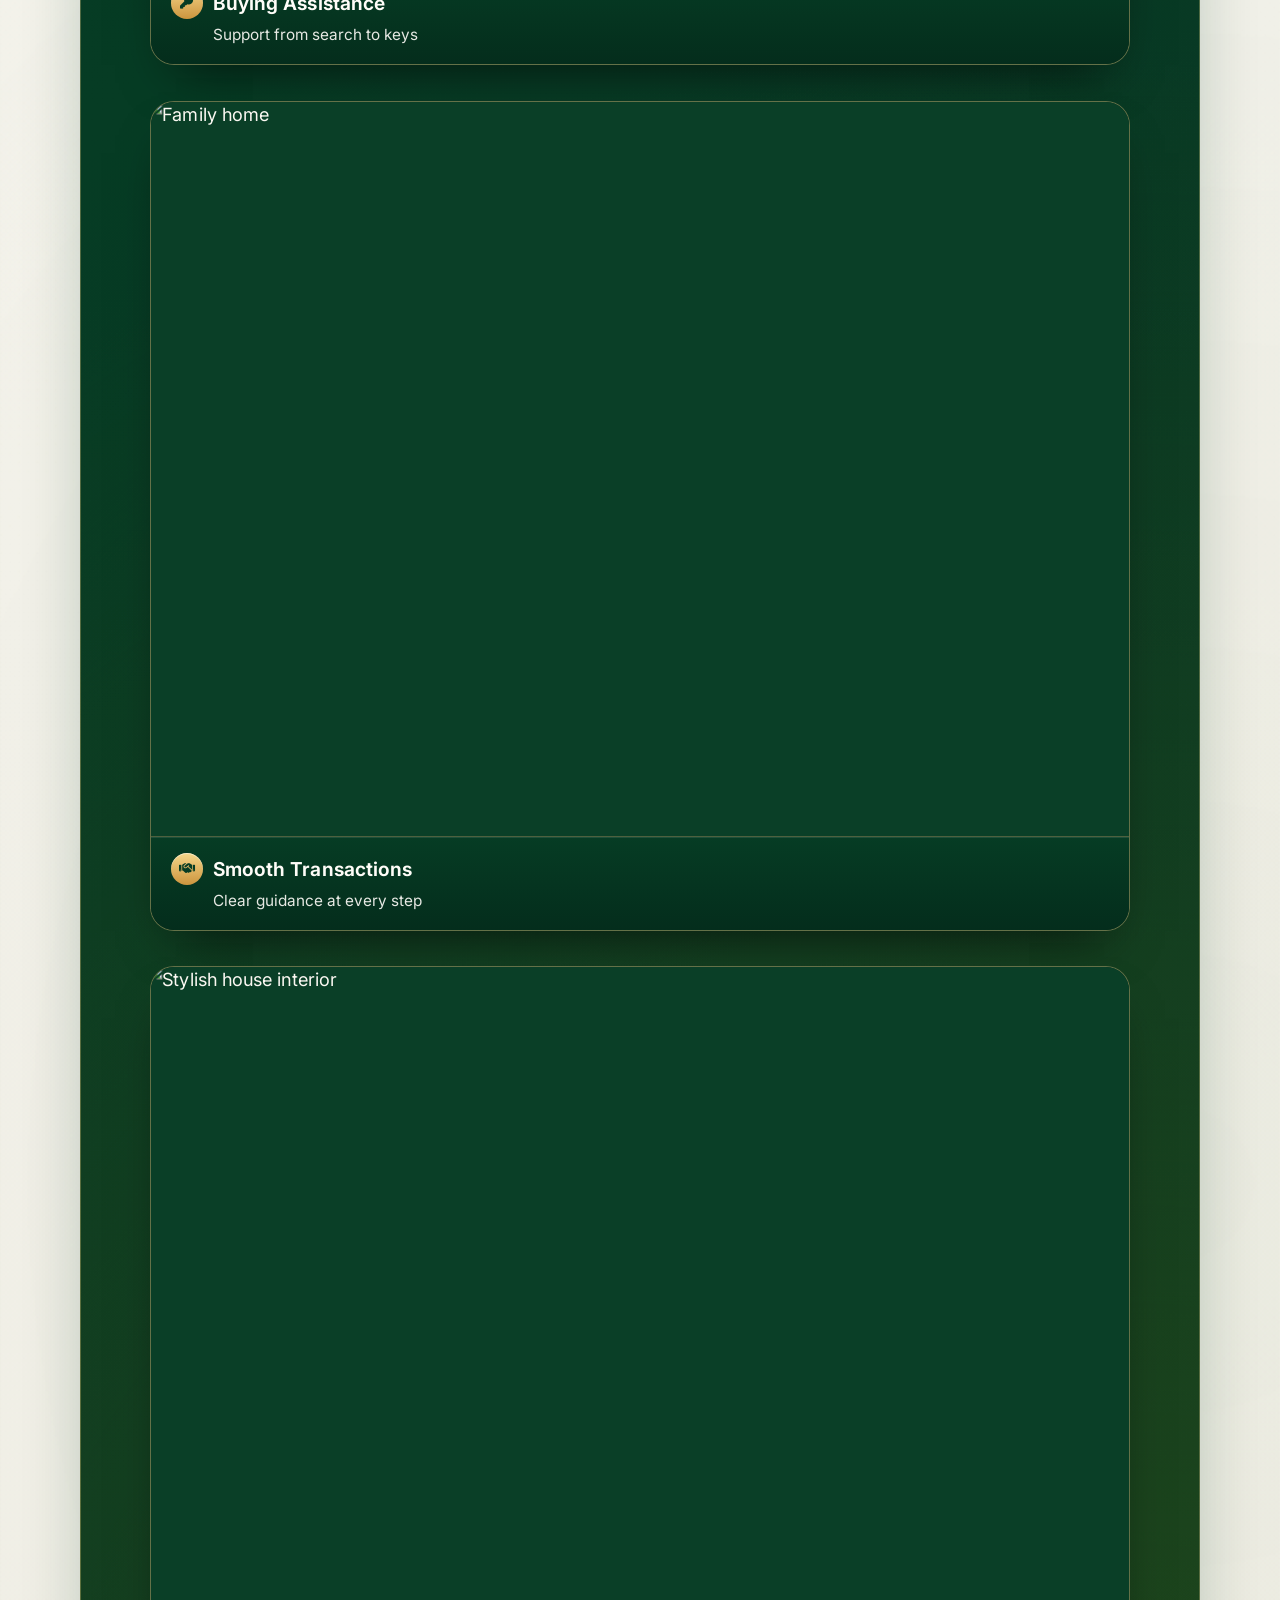
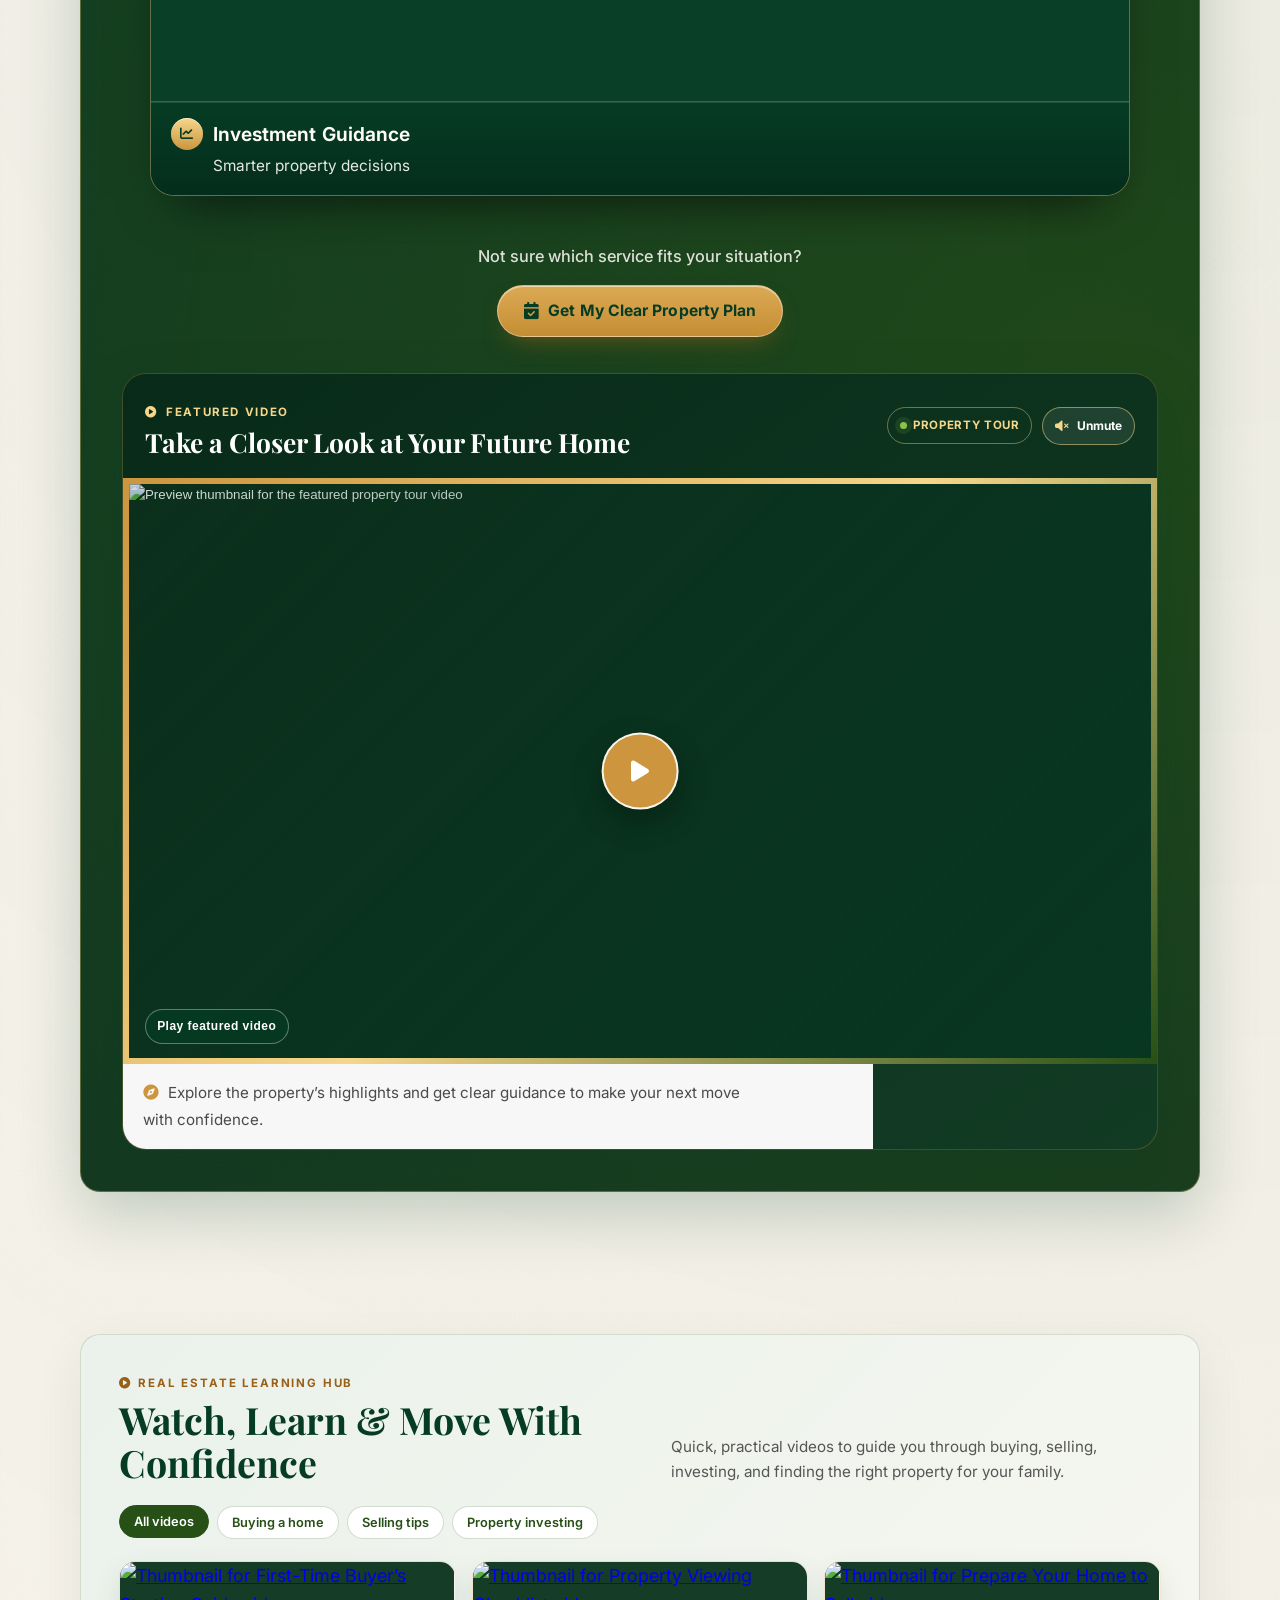
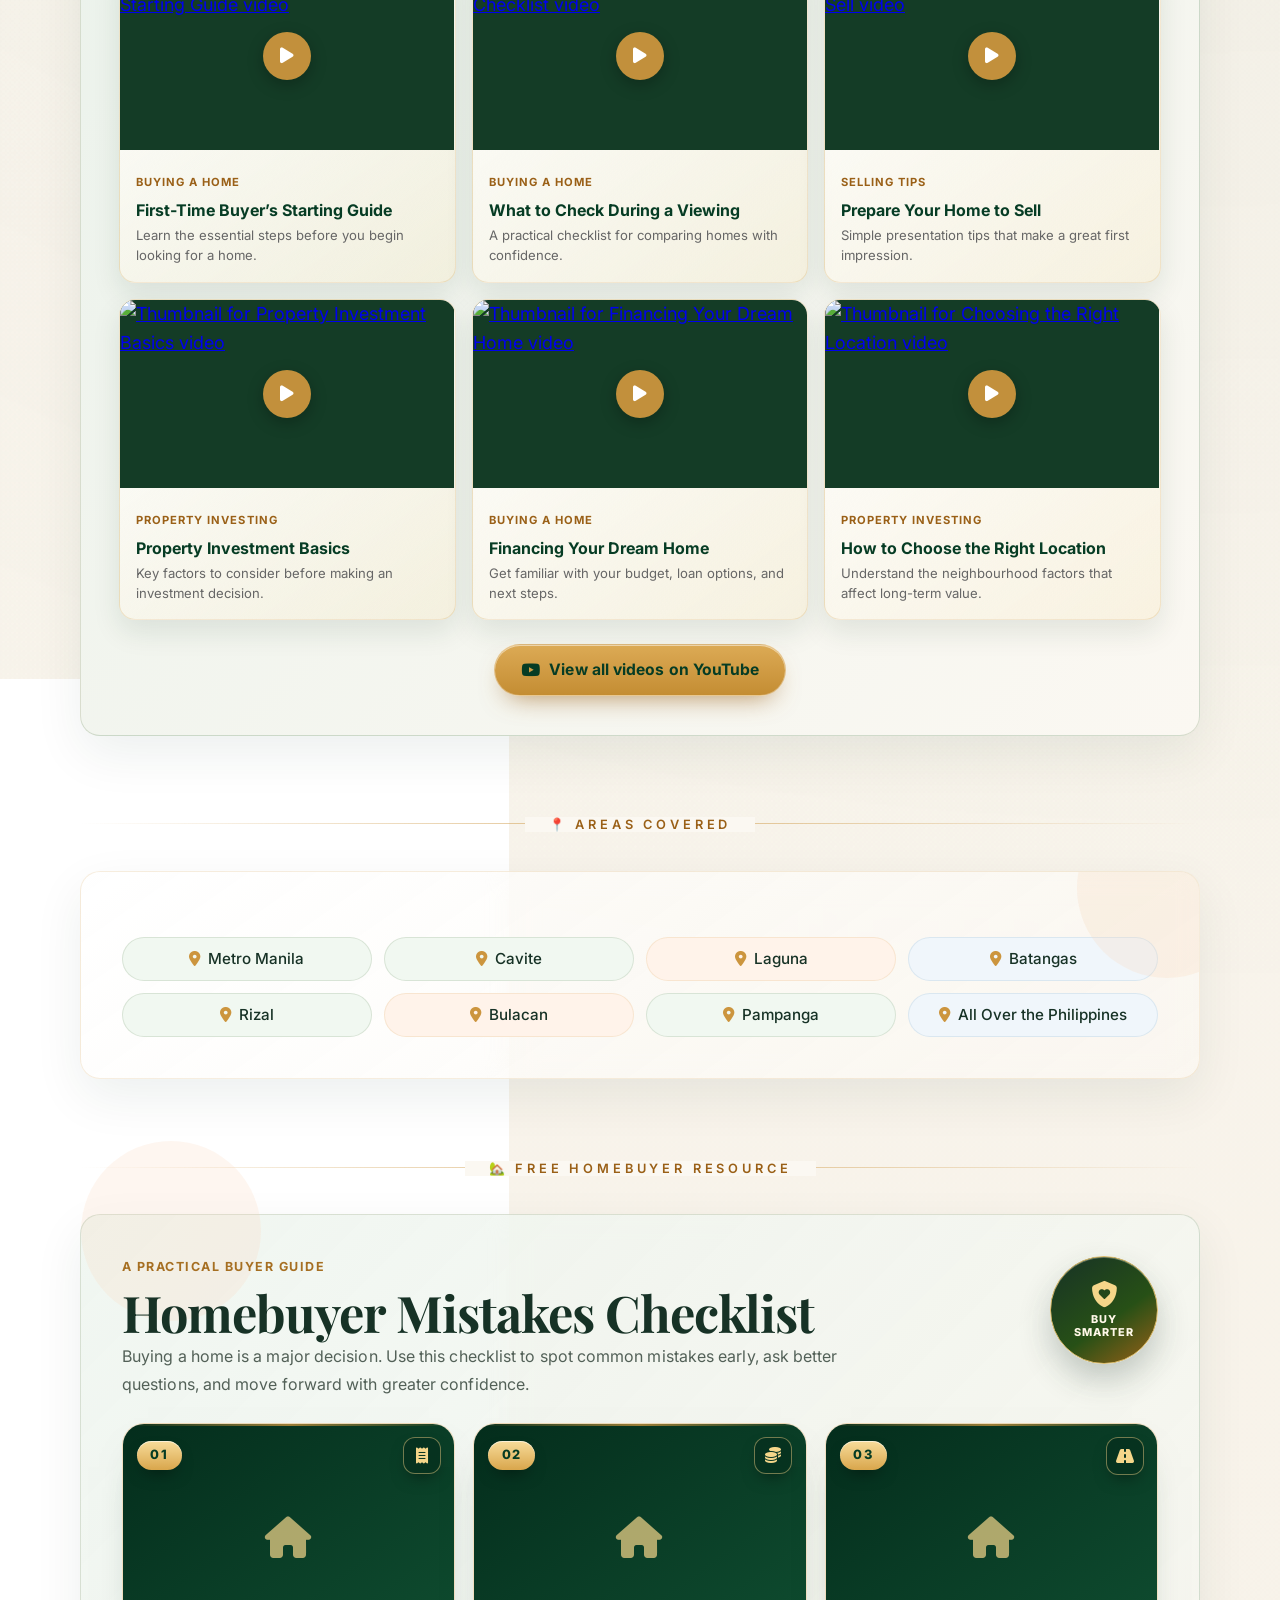
==== commit 6bb5d700: "Update index.html" ====
--- a/index.html
+++ b/index.html
@@ -7073,6 +7073,21 @@
 html body #gallery .media-grid .media-card{transition:opacity .8s var(--pu-ease),transform .9s var(--pu-ease)!important}
 
 </style>
+
+<style id="mobile-testimonial-fix">
+/* The bio block is thousands of px tall on phones, so reveal-on-scroll never fired.
+   Show everything inside it on small screens and reveal the 7th+ stagger children. */
+.stagger.visible > *:nth-child(n+7){opacity:1;transform:none;transition-delay:.7s}
+@media (max-width:768px){
+  #about .reveal,
+  #about .stagger > *,
+  #about .bio.stagger > *{opacity:1!important;transform:none!important}
+  html.pu-js body #mainTestimonial .testimonial-card,
+  html.pu-js body #mainTestimonial .testimonial-card .testimonial-image-slot,
+  html.pu-js body #mainTestimonial .testimonial-card .testimonial-text,
+  html.pu-js body #mainTestimonial .testimonial-card .client-info{opacity:1!important;transform:none!important;filter:none!important}
+}
+</style>
 </head>
   <body>
     
@@ -7669,7 +7684,7 @@
         const revealEls = document.querySelectorAll('.reveal, .stagger');
         const obs = new IntersectionObserver((entries) => {
           entries.forEach(e => { if(e.isIntersecting) e.target.classList.add('visible'); });
-        }, { threshold:0.15, rootMargin:'0px 0px -50px 0px' });
+        }, { threshold:0, rootMargin:'0px 0px -50px 0px' });
         revealEls.forEach(el => obs.observe(el));
 
         const serviceGallery = document.querySelector('#gallery .media-grid');
@@ -9150,8 +9165,10 @@
         en.target.classList.add('pu-in');
         tio.unobserve(en.target);
       });
-    }, { threshold: 0.12, rootMargin: '0px 0px -8% 0px' });
+    }, { threshold: 0.01, rootMargin: '0px 0px -5% 0px' });
     cards.forEach(function (c) { tio.observe(c); });
+    /* safety net: never leave testimonials hidden on phones */
+    setTimeout(function () { cards.forEach(function (c) { c.classList.add('pu-in'); }); }, 4000);
 
     /* ---------- C. Staggered grids ---------- */
     var groups = [
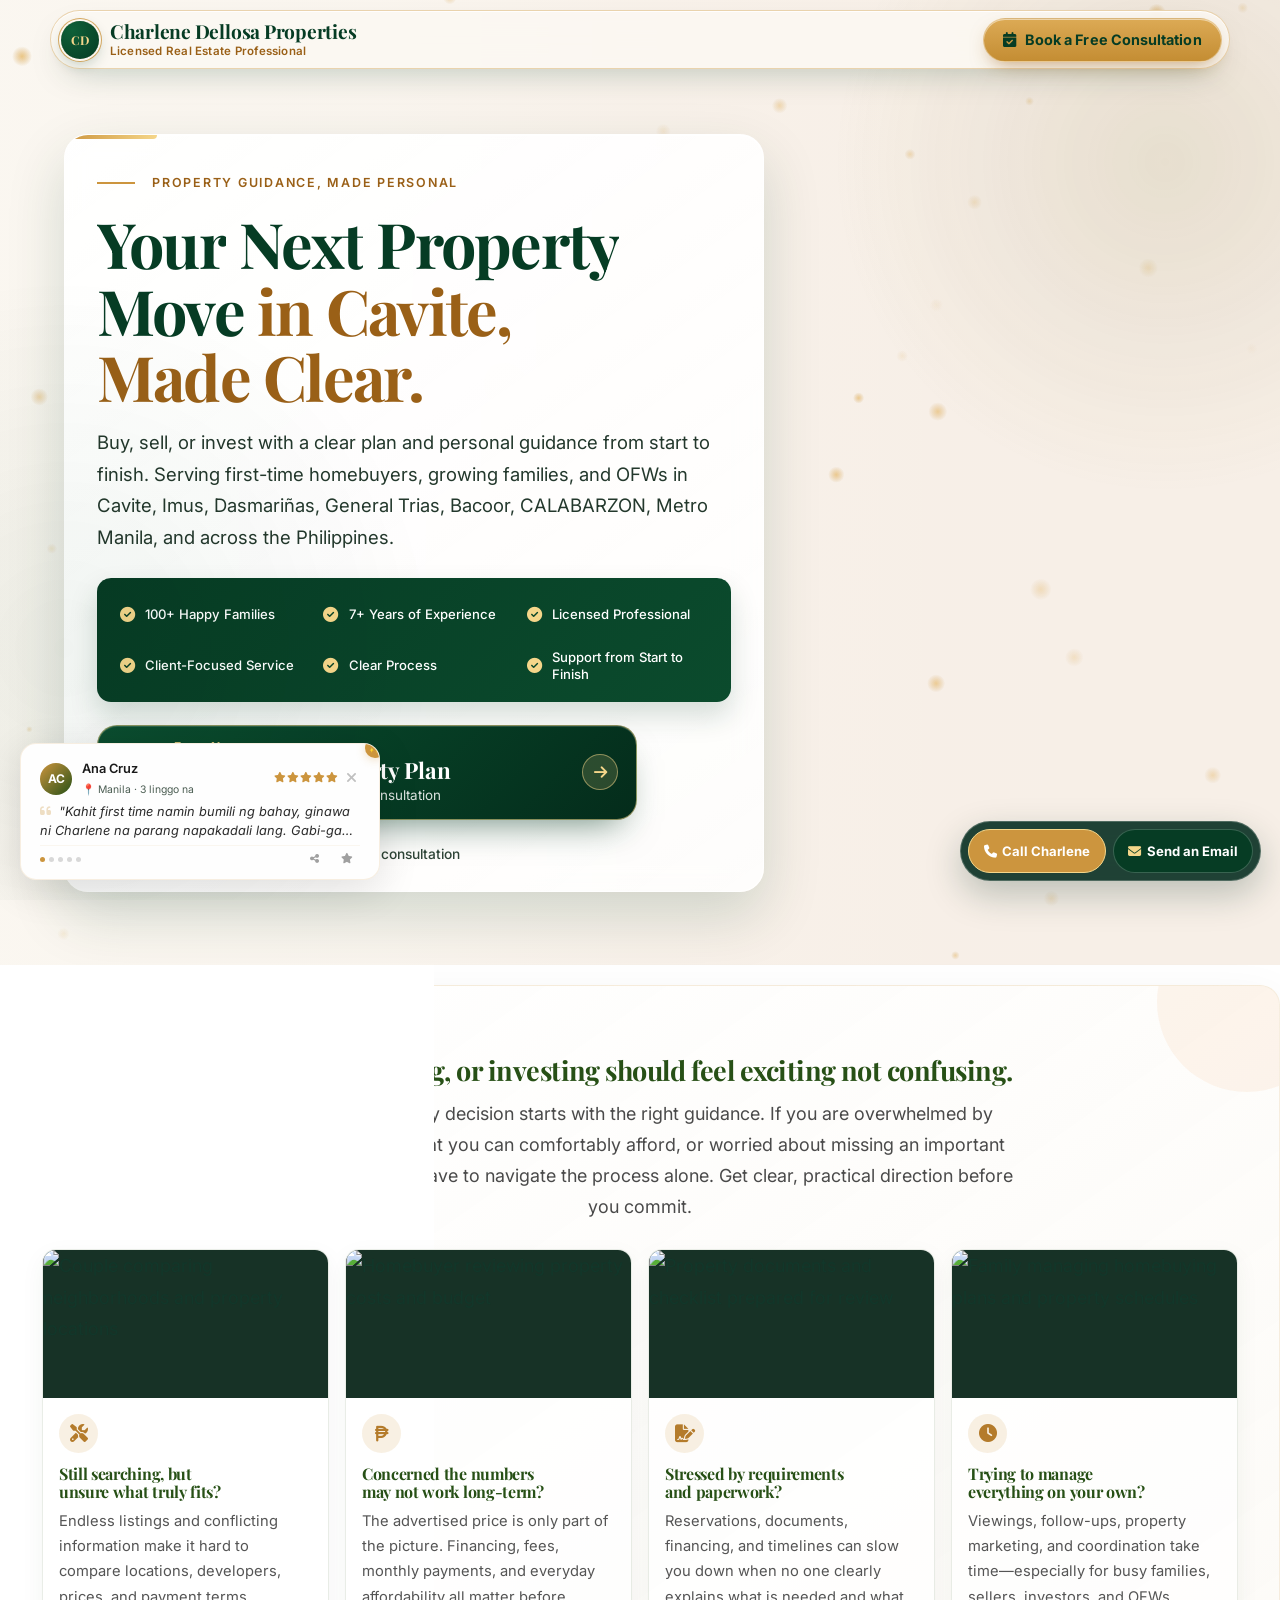
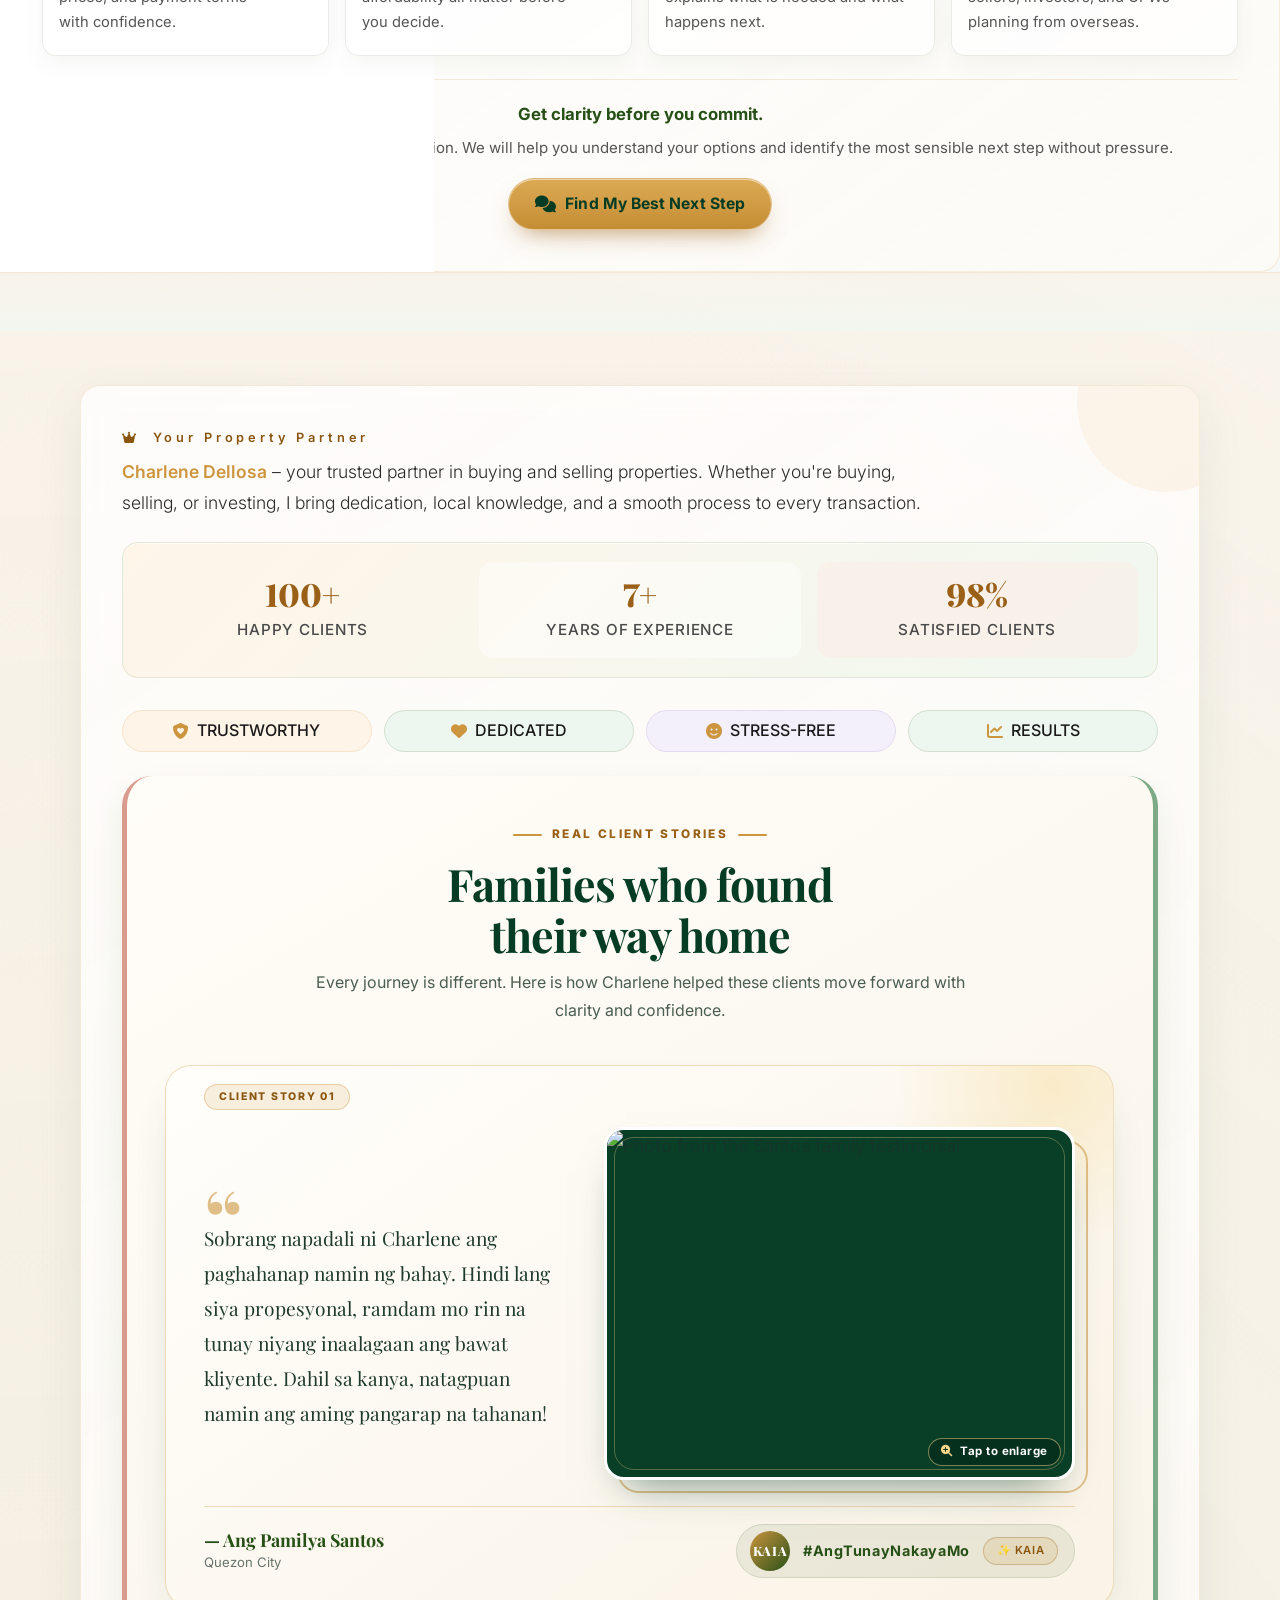
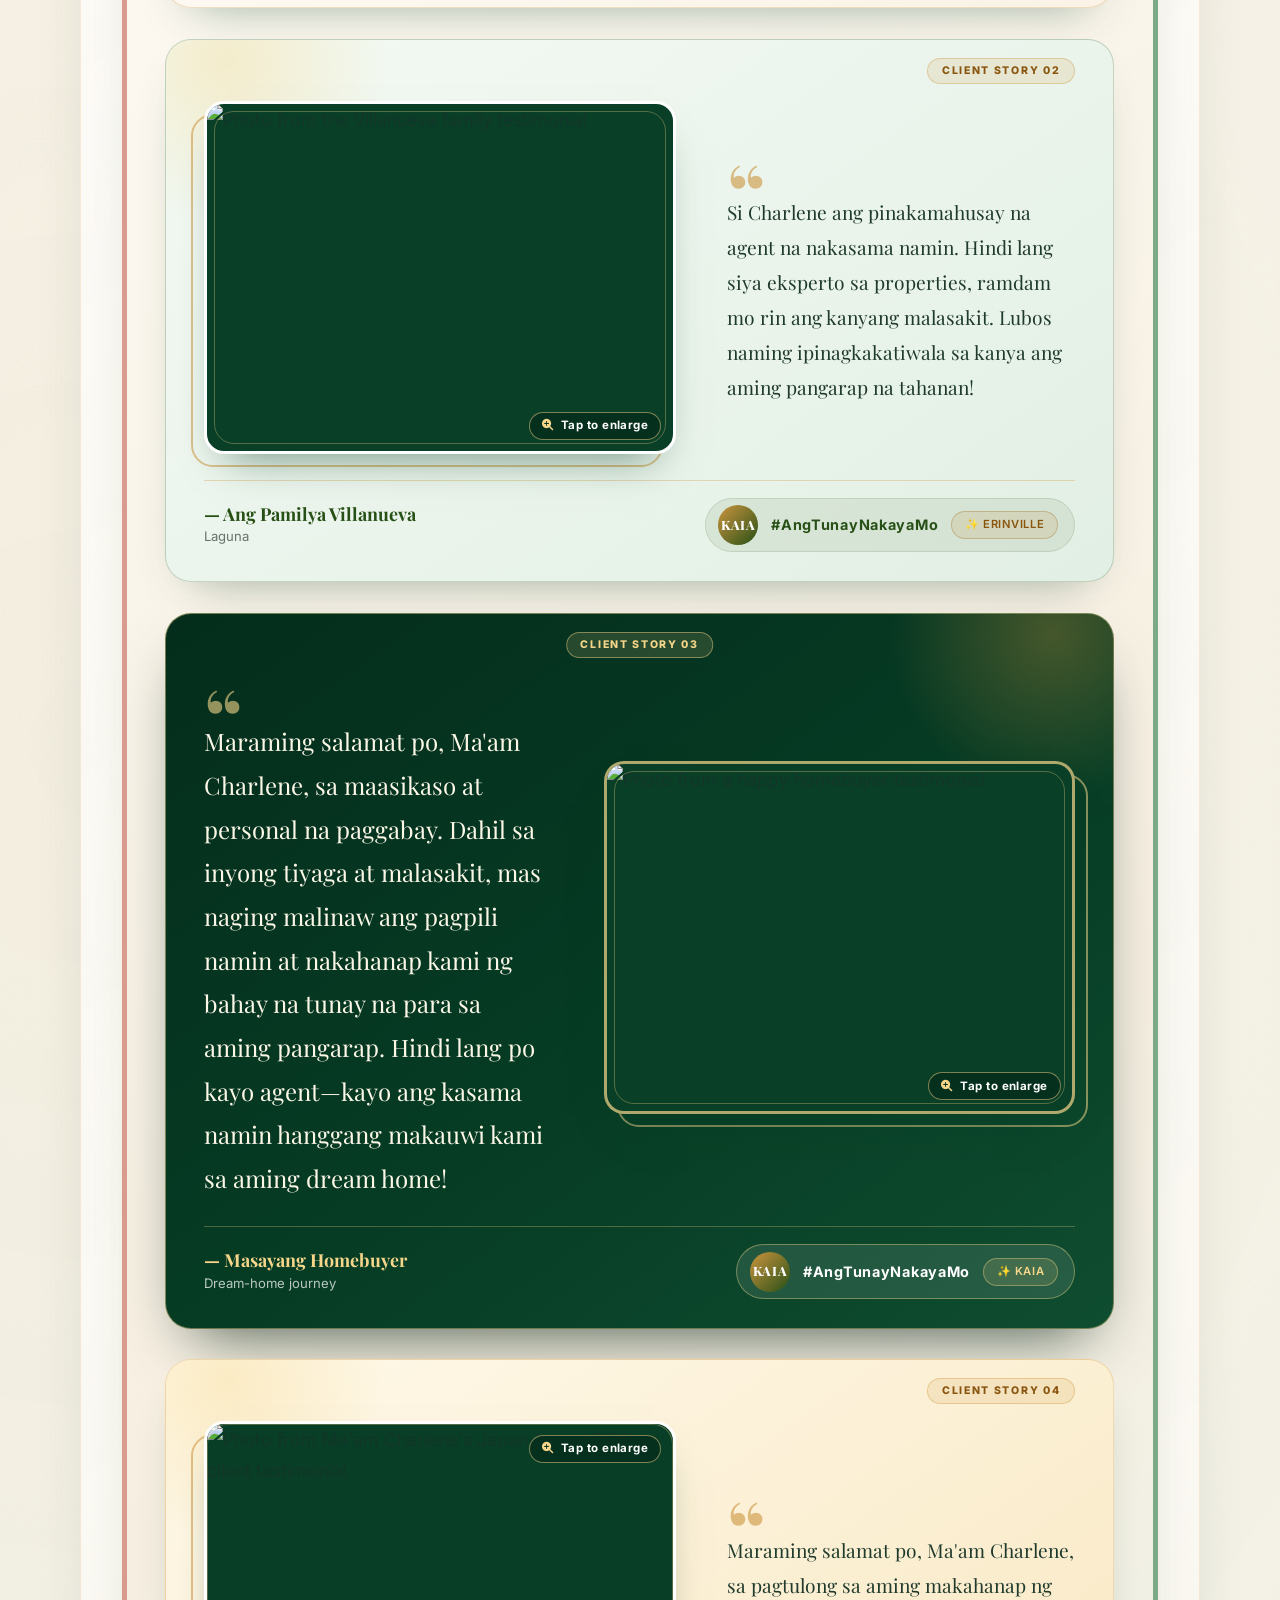
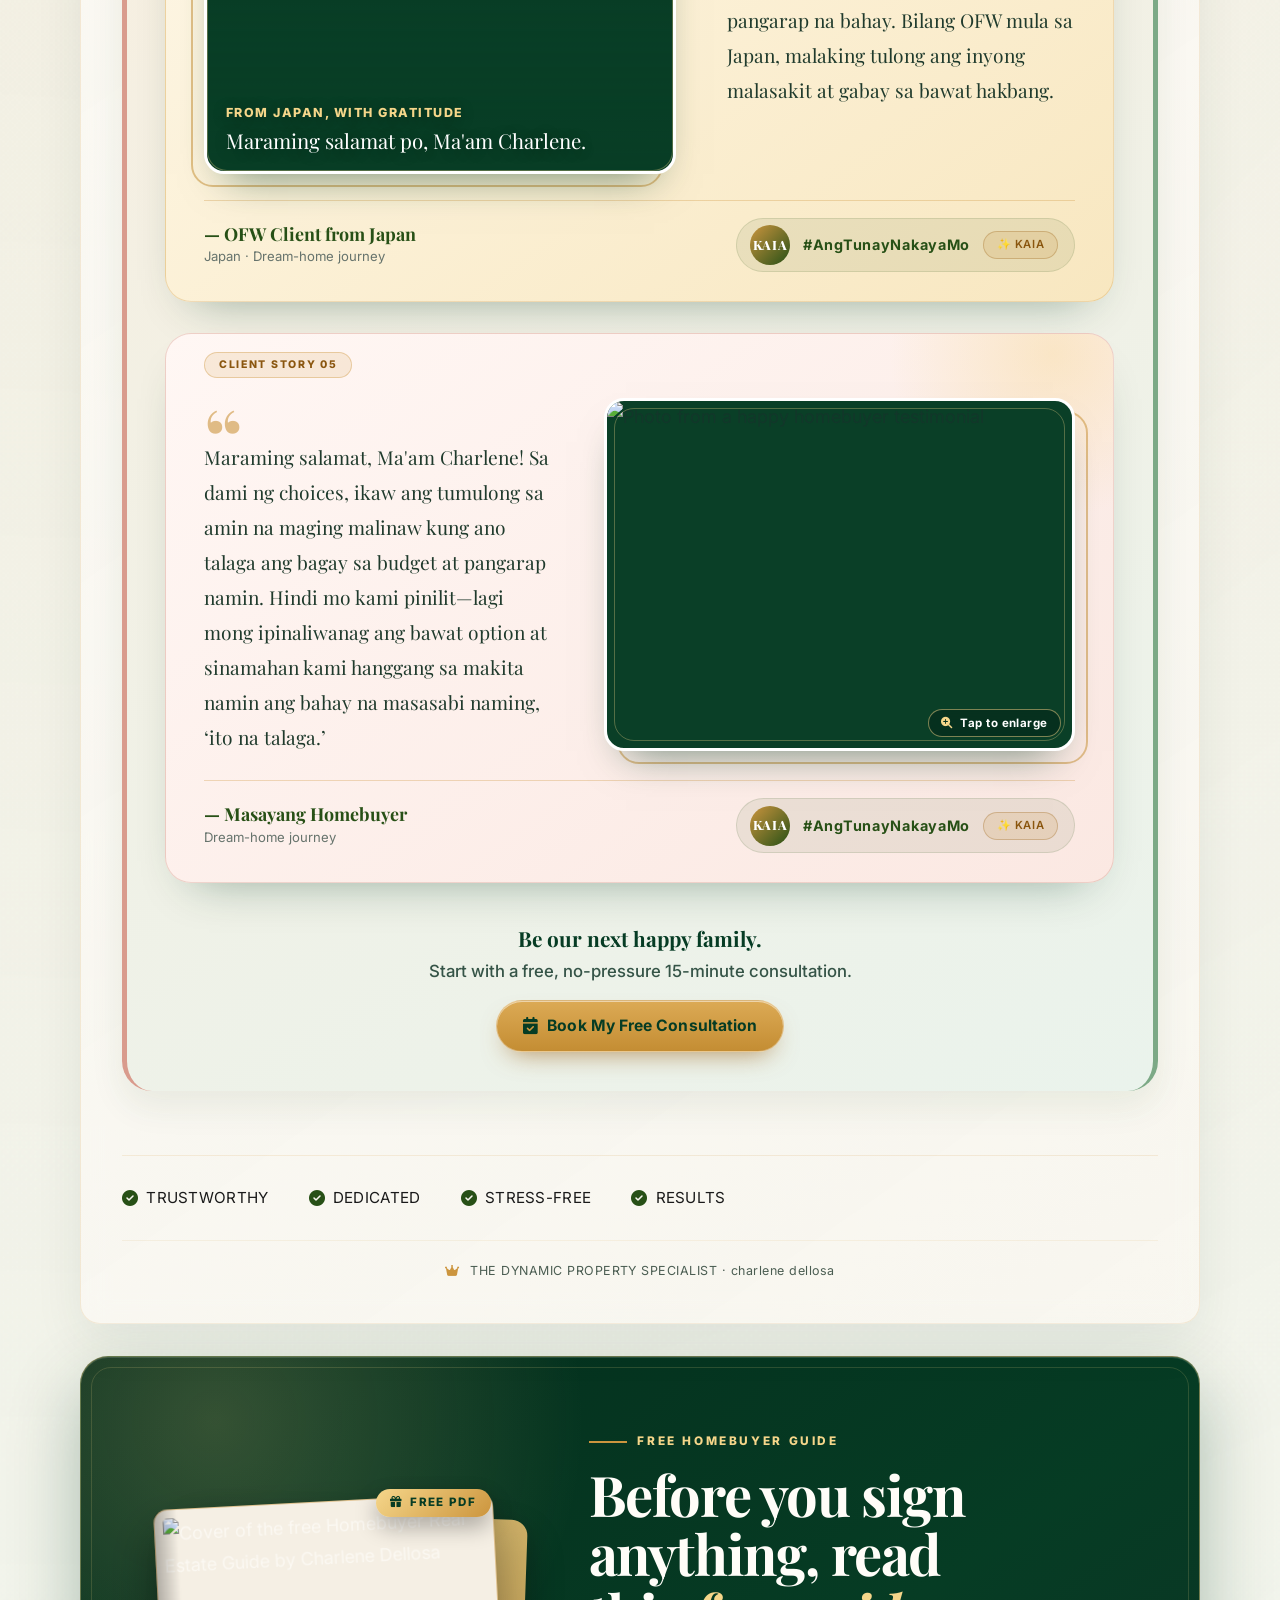
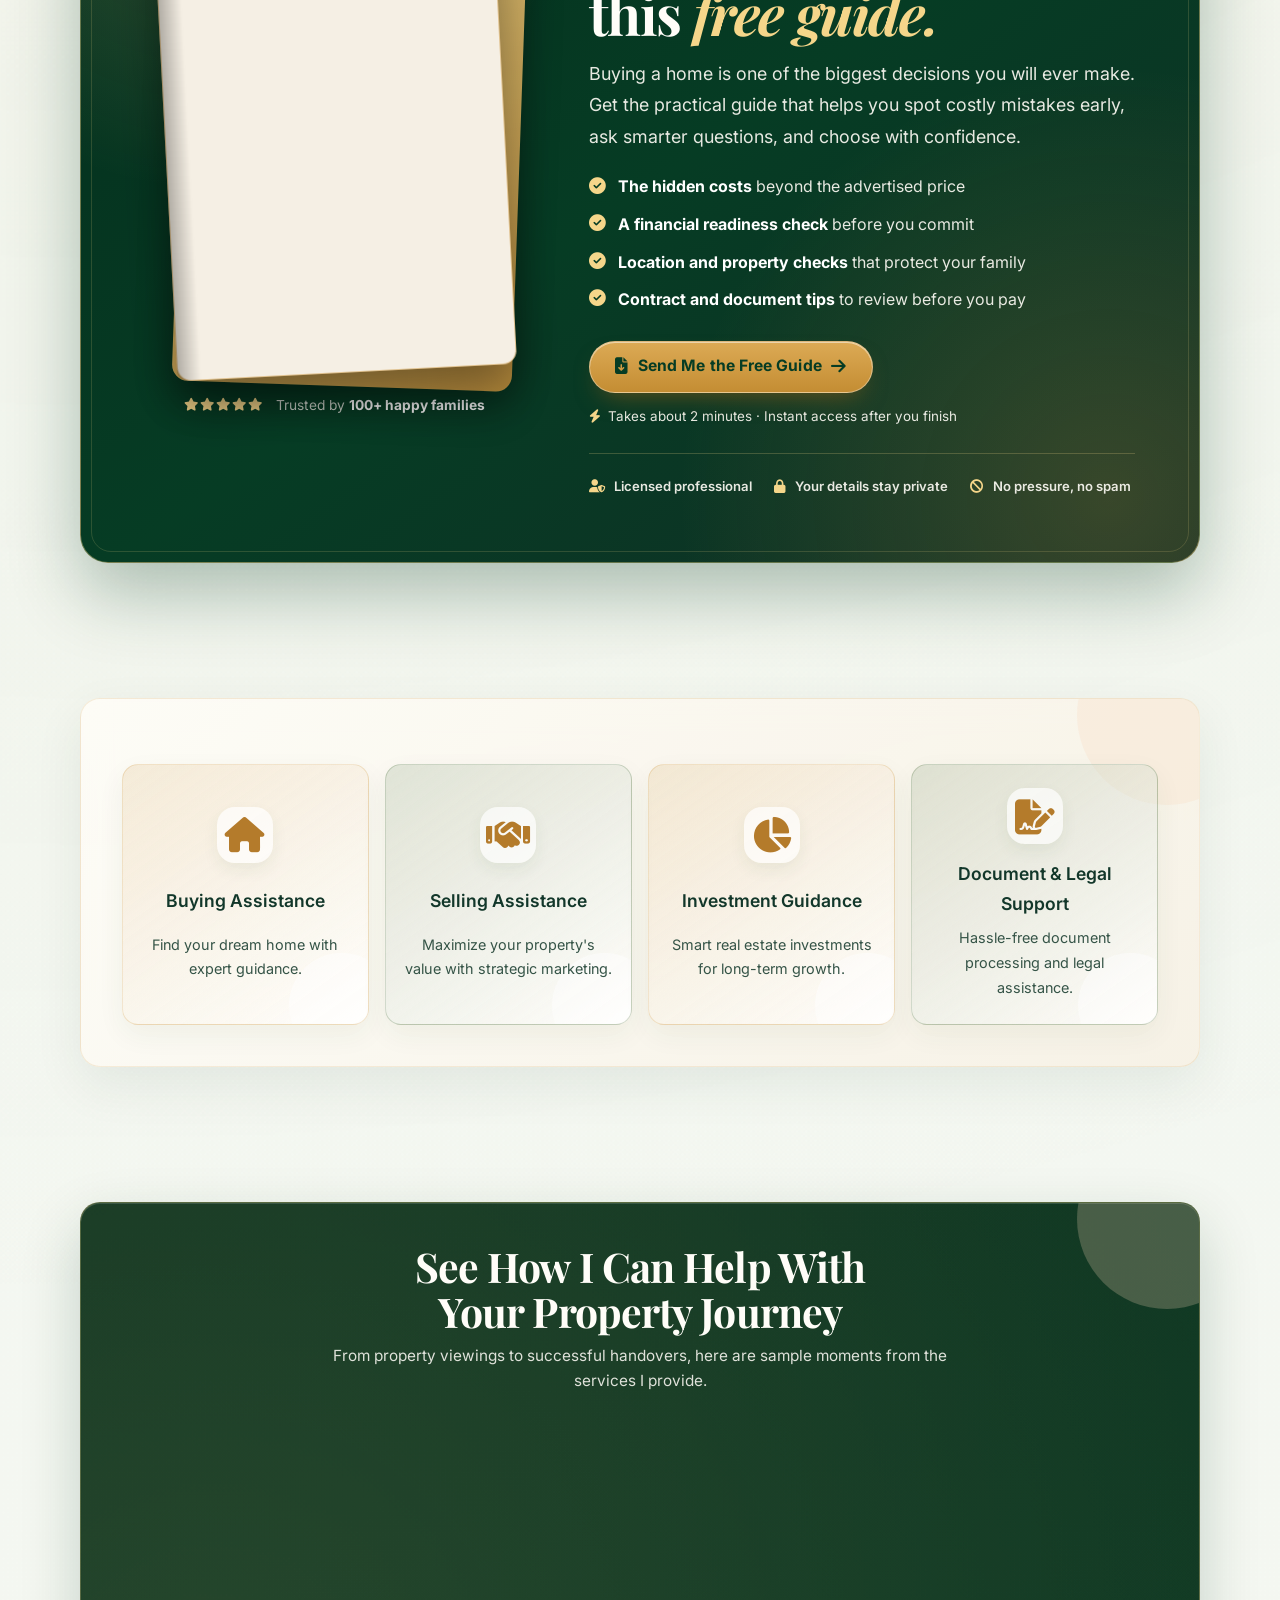
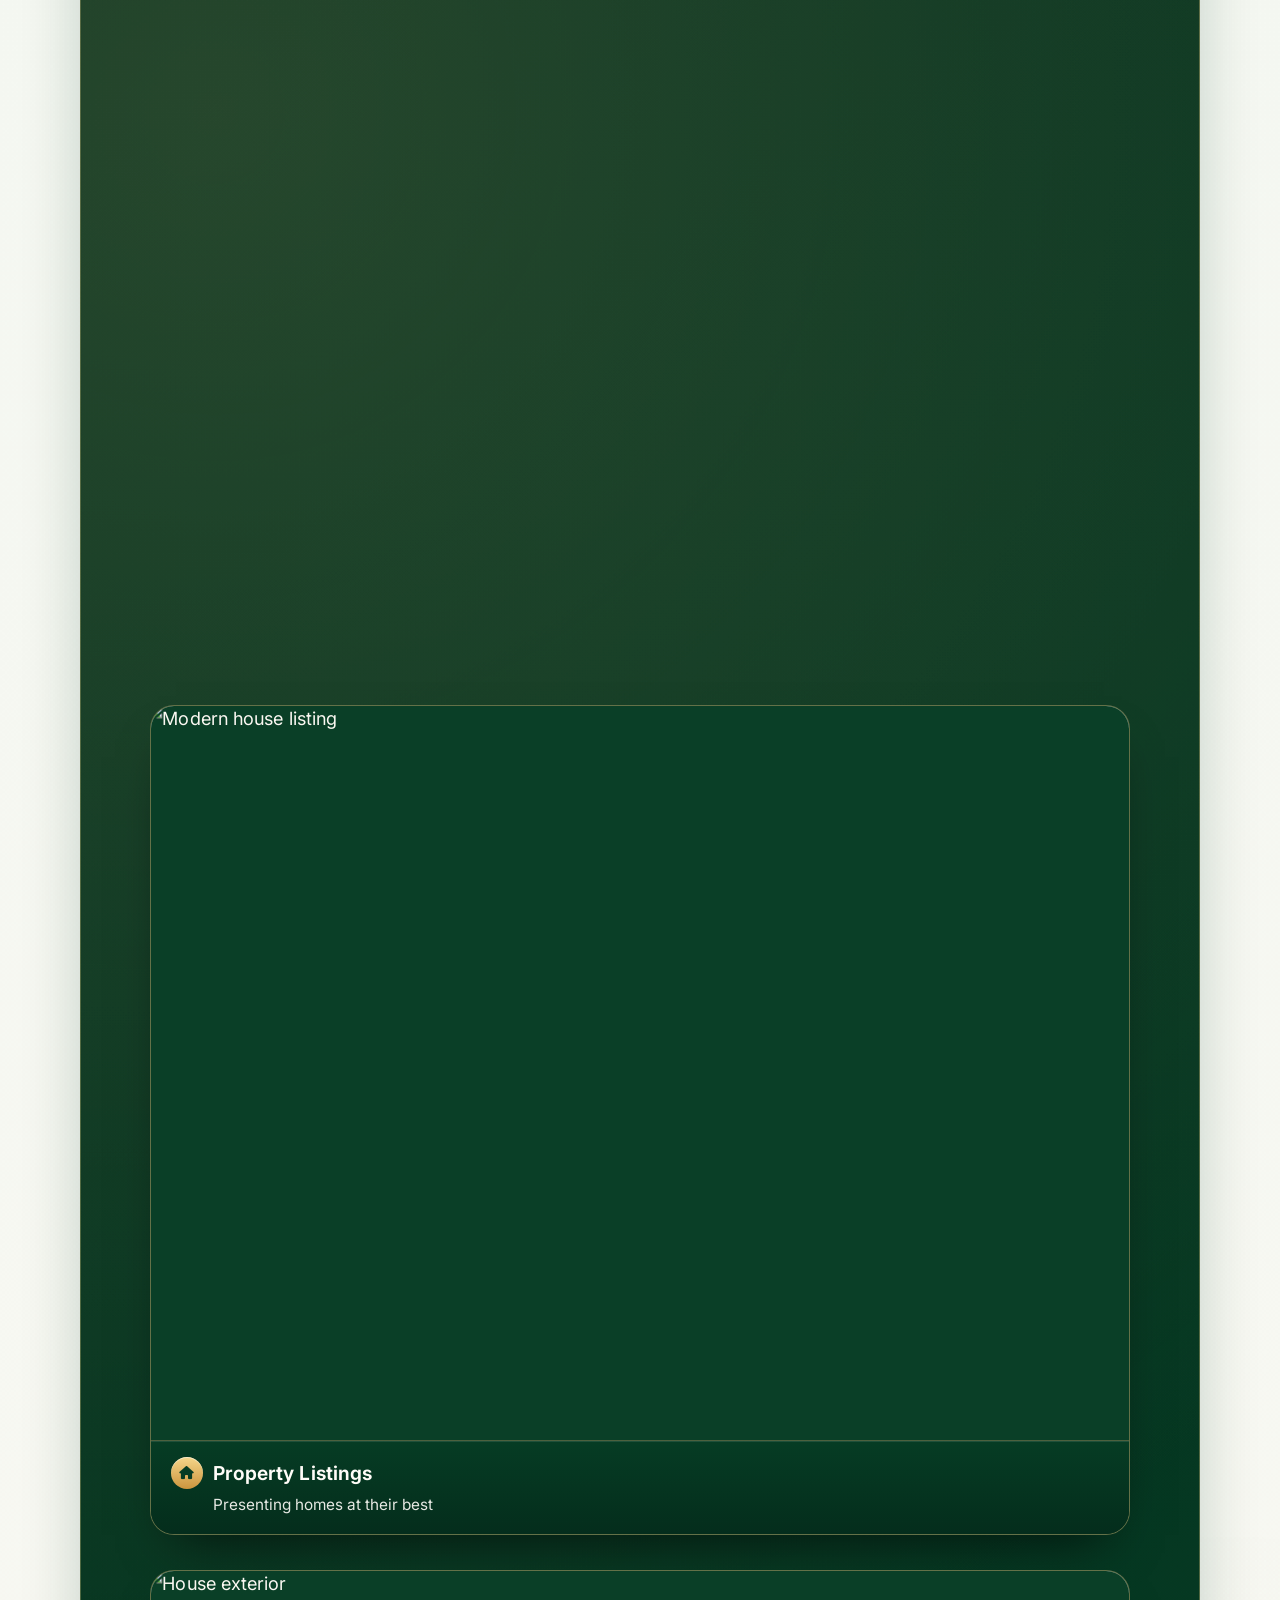
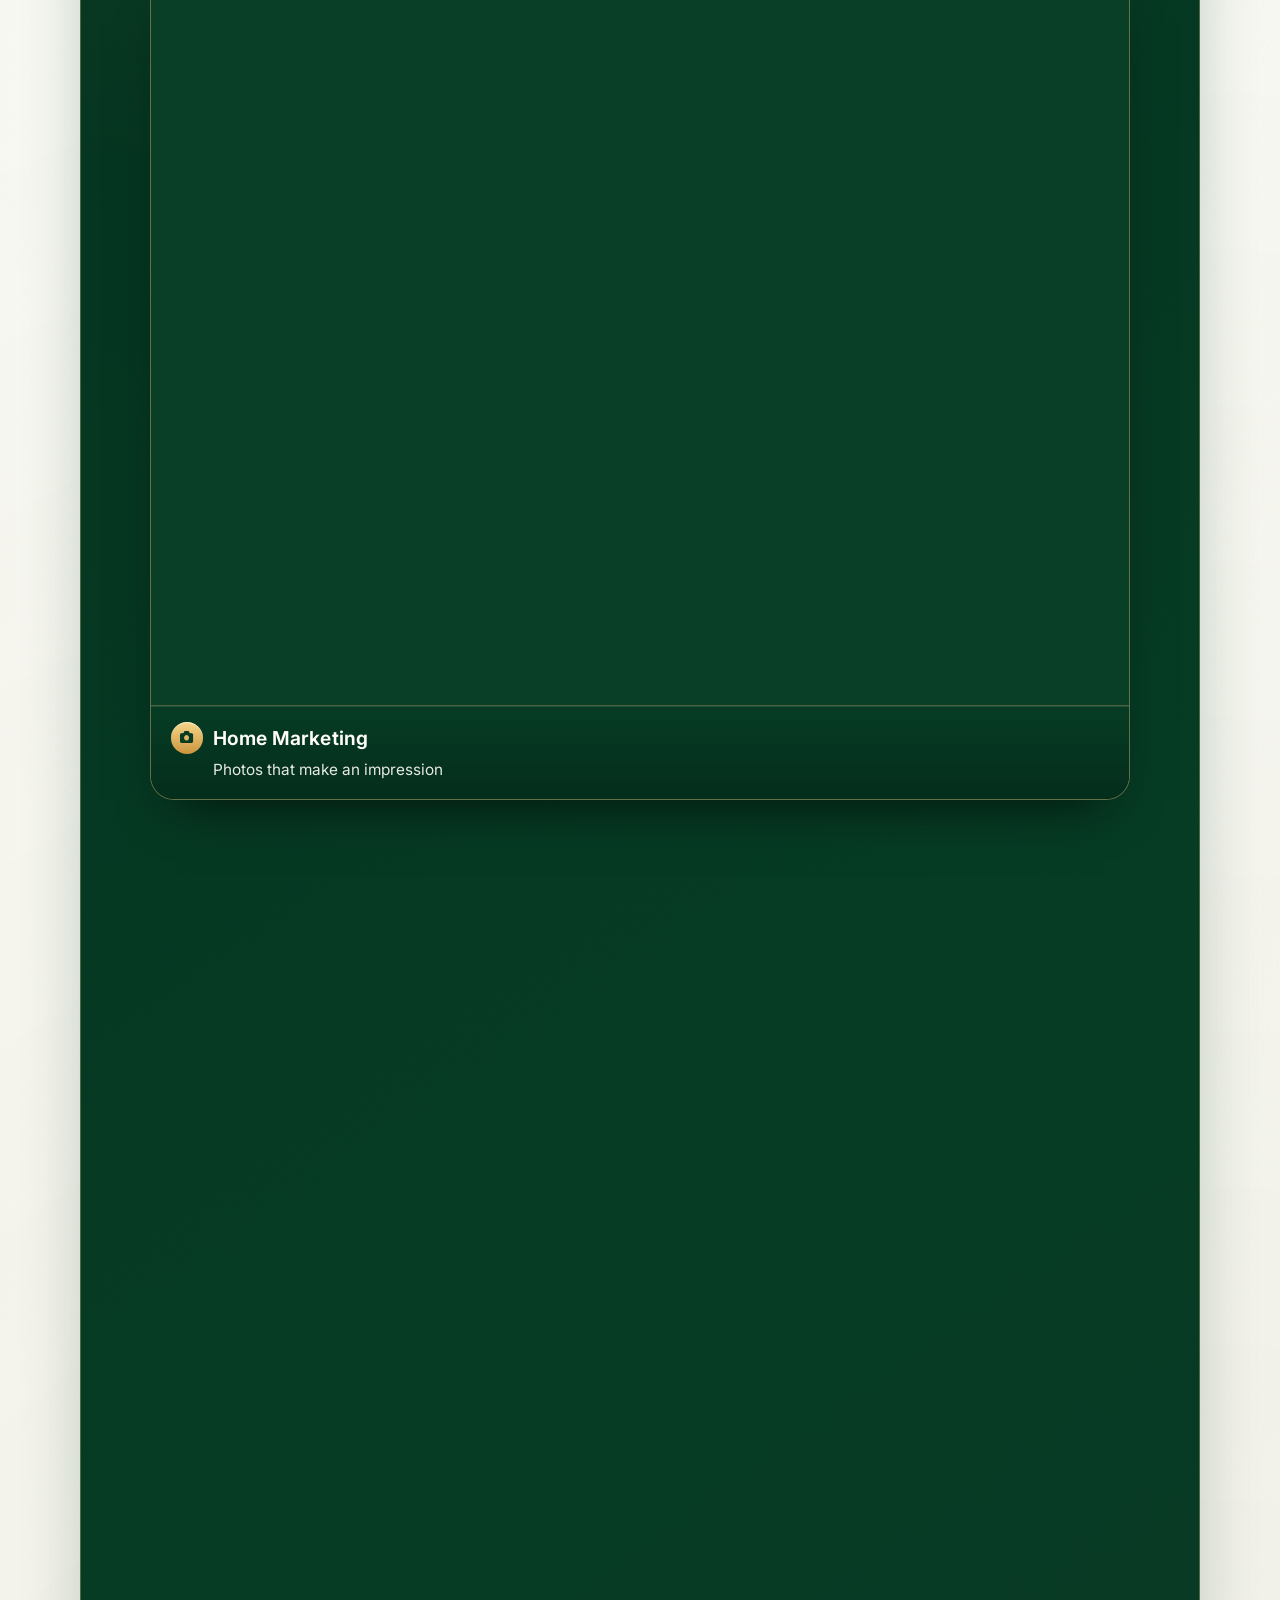
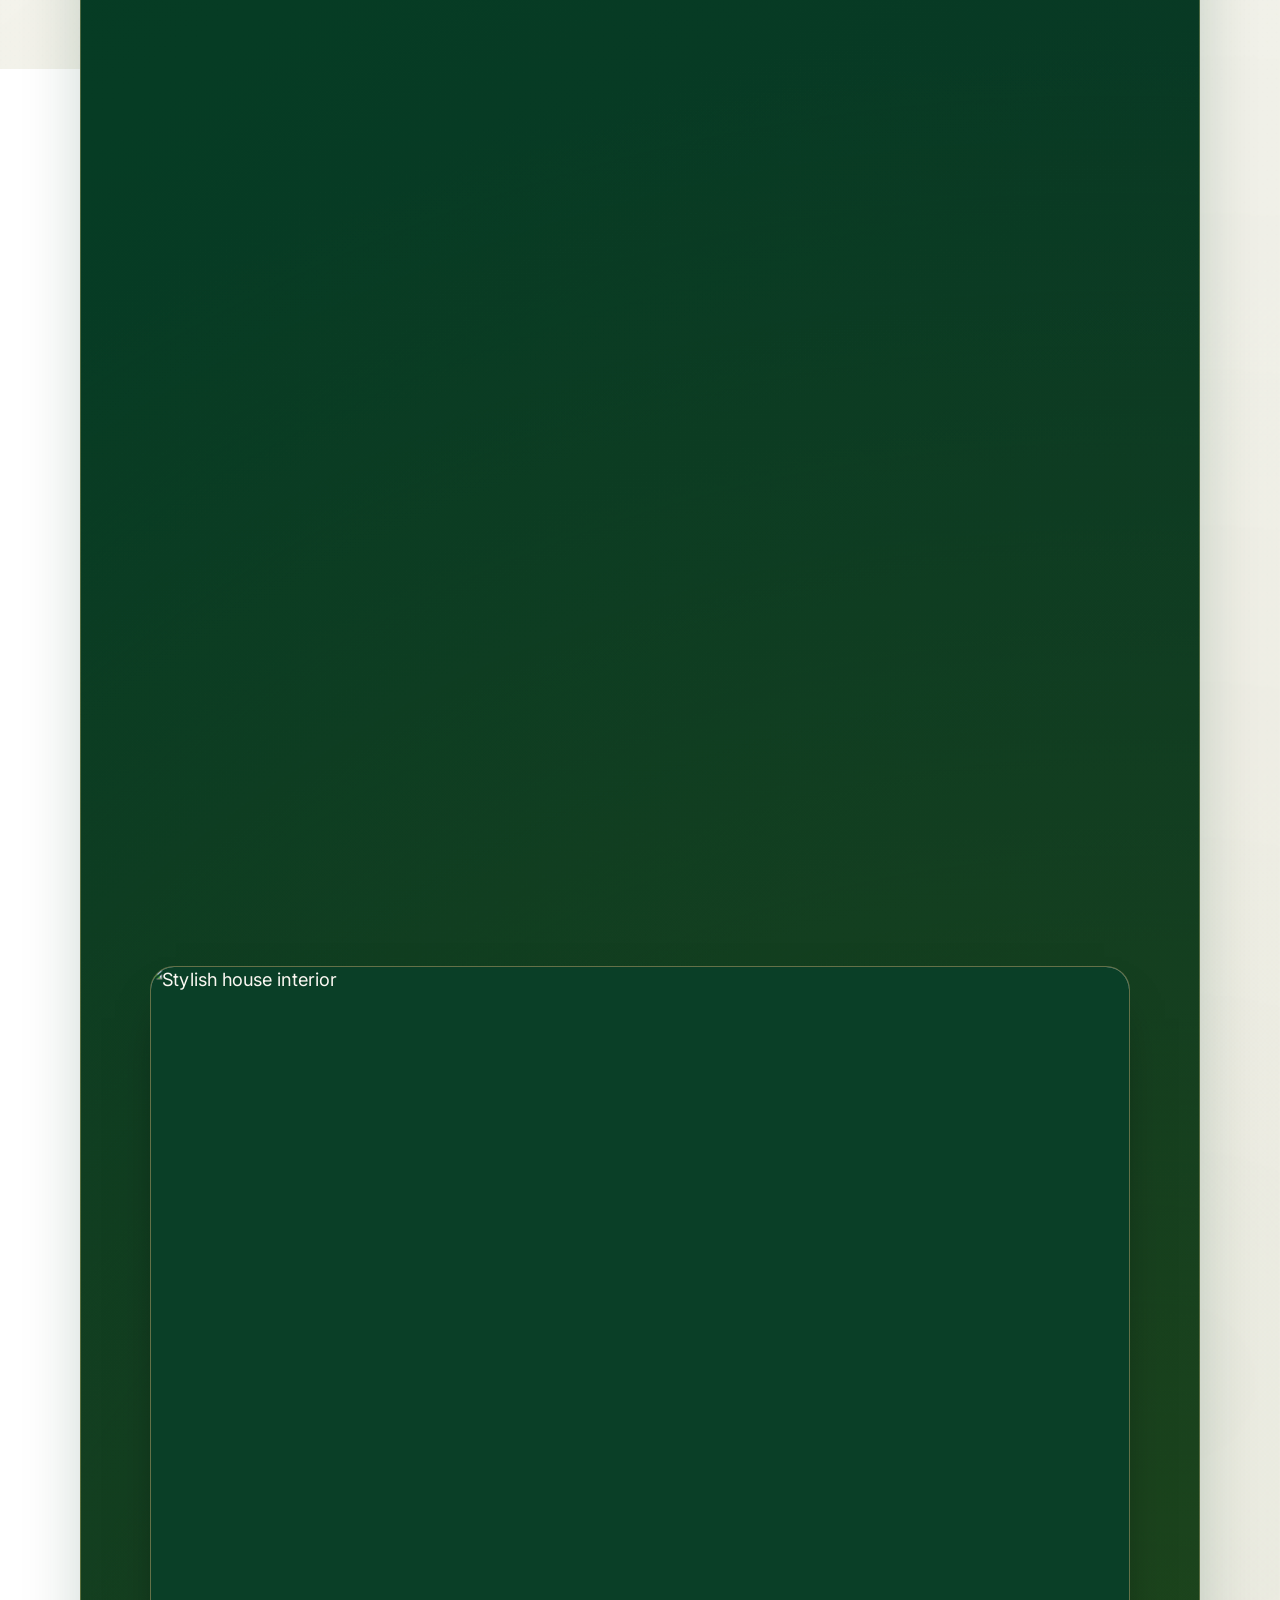
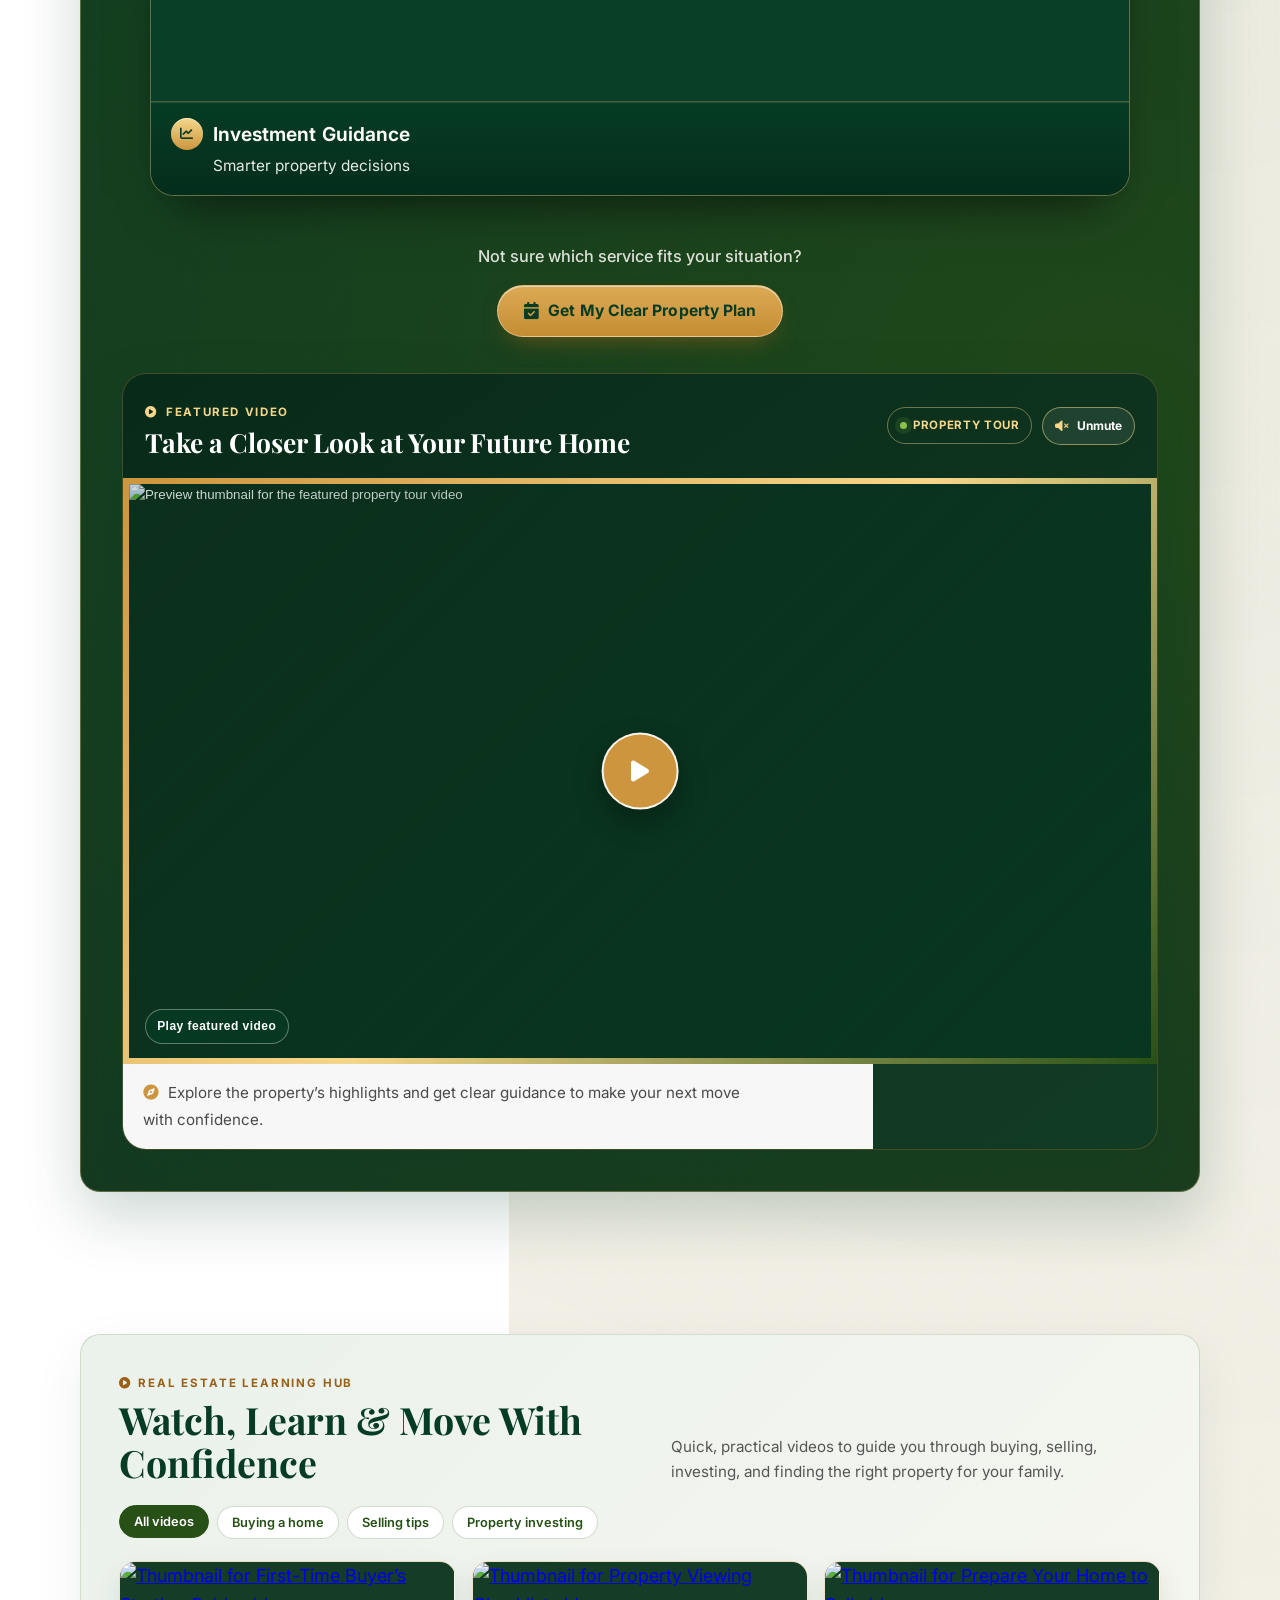
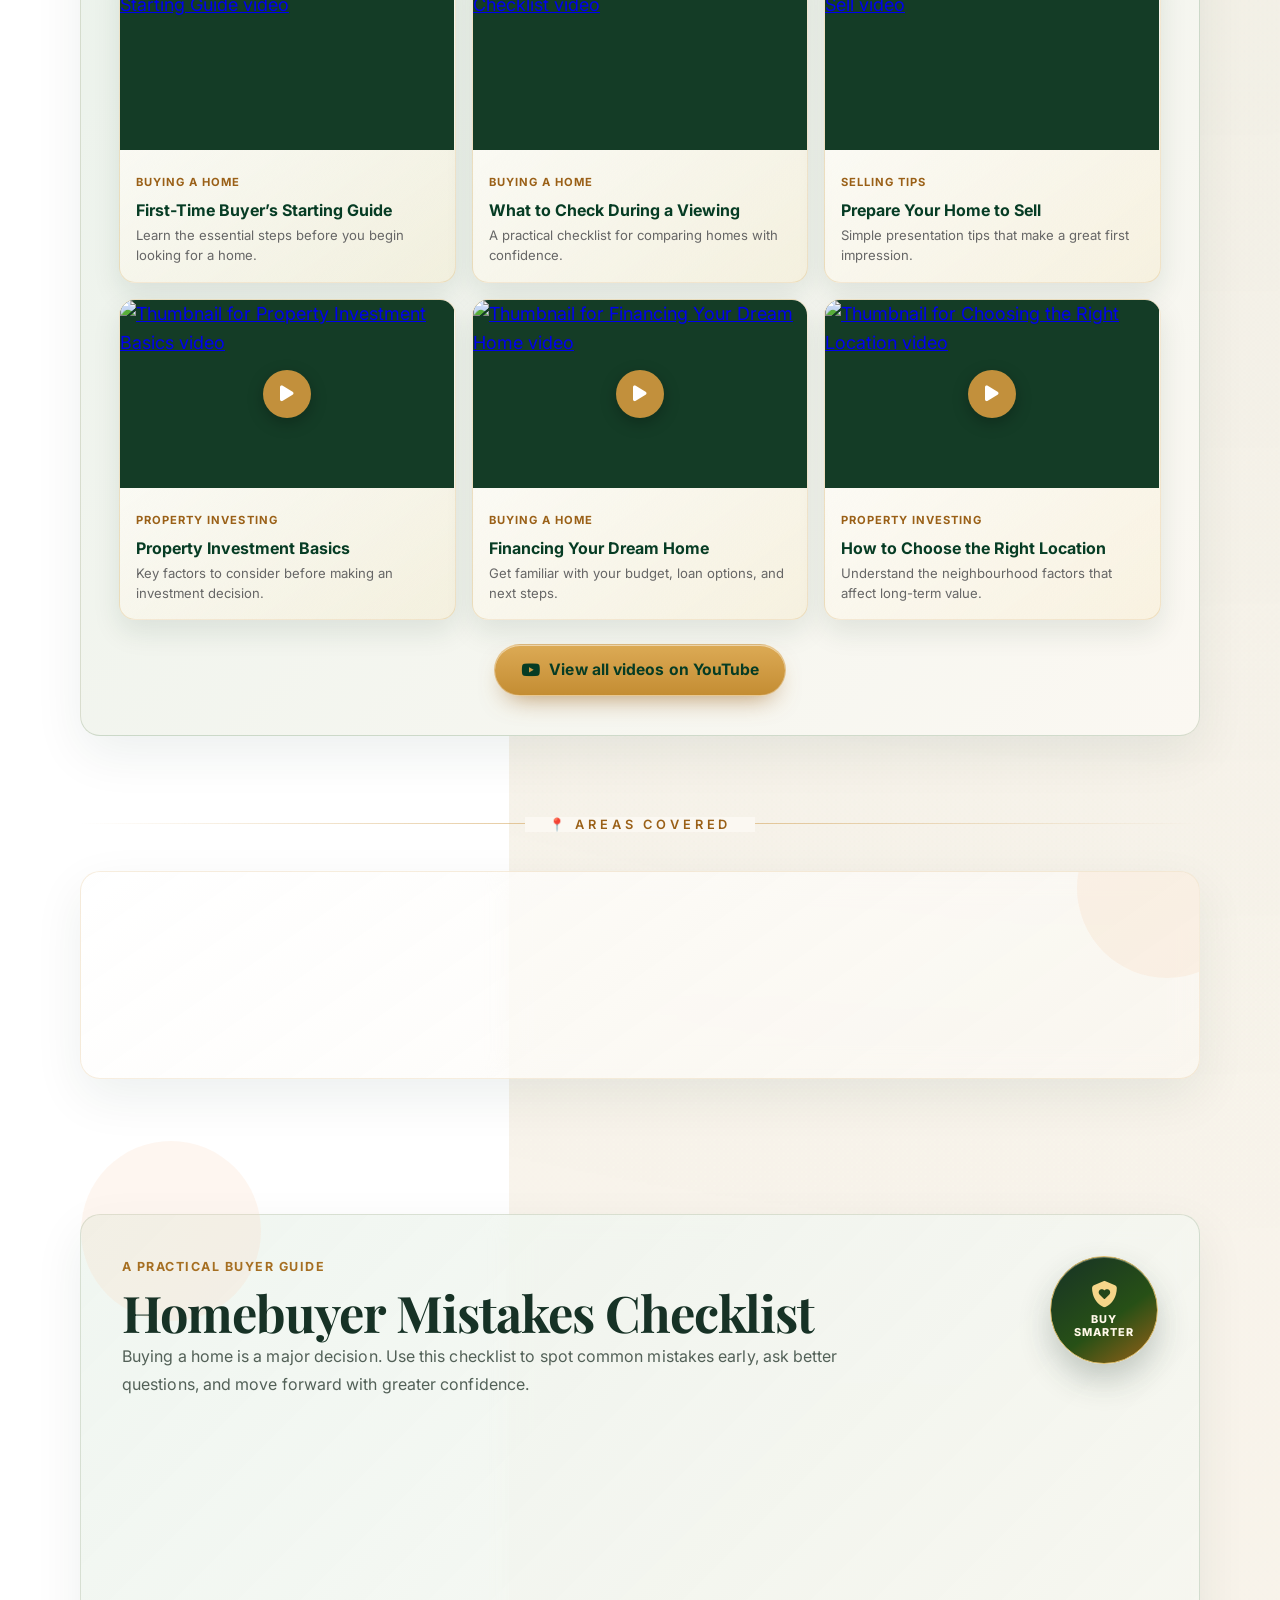
==== commit 17811b7a: "Update index.html" ====
--- a/index.html
+++ b/index.html
@@ -7088,6 +7088,86 @@
   html.pu-js body #mainTestimonial .testimonial-card .client-info{opacity:1!important;transform:none!important;filter:none!important}
 }
 </style>
+
+<style id="mobile-testimonial-big">
+/* ===== MOBILE: large, full-width testimonial photos (no tap-to-enlarge needed) ===== */
+@media (max-width:768px){
+  html body #mainTestimonial{padding:.9rem .6rem!important}
+  html body #mainTestimonial .testimonial-card{padding:3.2rem 0 1.1rem!important;border-radius:22px!important}
+  html body #mainTestimonial .testimonial-card::before{top:1rem;left:1rem}
+  html body #mainTestimonial .testimonial-card:nth-child(even)::before{left:auto;right:1rem}
+  html body #mainTestimonial .testimonial-card .testimonial-row{gap:1.1rem!important}
+  html body #mainTestimonial .testimonial-card .testimonial-text,
+  html body #mainTestimonial .testimonial-card .client-info{padding-inline:1.1rem!important}
+  html body #mainTestimonial .testimonial-card .client-info{margin-inline:0!important;width:auto!important}
+
+  /* photo slot: edge-to-edge inside the card, no offset frame */
+  html body #mainTestimonial .testimonial-card .testimonial-image-slot,
+  html body #mainTestimonial .testimonial-card:nth-child(even) .testimonial-image-slot,
+  html body #mainTestimonial .testimonial-card:nth-child(3) .testimonial-image-slot{
+    padding:0!important;margin:0!important;width:100%!important;max-width:none!important;order:-1!important}
+  html body #mainTestimonial .testimonial-card .testimonial-image-slot::before{display:none!important}
+
+  /* wrapper grows with the photo so the WHOLE picture is shown, large */
+  html body #mainTestimonial .testimonial-card .testimonial-image-wrapper,
+  html body #mainTestimonial .testimonial-card:nth-child(3) .testimonial-image-wrapper{
+    width:100%!important;height:auto!important;min-height:260px;aspect-ratio:auto!important;
+    border:0!important;border-radius:0!important;
+    border-top:1px solid rgba(204,149,62,.55)!important;border-bottom:1px solid rgba(204,149,62,.55)!important;
+    box-shadow:0 26px 40px -24px rgba(6,60,36,.7)!important;cursor:default;
+    --kb:1.0}
+  html body #mainTestimonial .testimonial-card .testimonial-image-wrapper .testimonial-image{
+    display:block;width:100%!important;height:auto!important;max-height:88vh!important;
+    object-fit:contain!important;margin-inline:auto;transform-origin:50% 40%}
+  html body #mainTestimonial .testimonial-card.ofw-testimonial .testimonial-image-wrapper .testimonial-image{object-fit:cover!important}
+  html body #mainTestimonial .testimonial-card.ofw-testimonial .testimonial-image-wrapper{aspect-ratio:4/5!important}
+  html body #mainTestimonial .testimonial-card.ofw-testimonial .testimonial-image-wrapper .testimonial-image{height:100%!important;position:absolute;inset:0}
+  html body #mainTestimonial .pu-zoom-hint{display:none!important}
+
+  /* gold corner brackets for a premium frame */
+  html body #mainTestimonial .testimonial-card .testimonial-image-wrapper::after{
+    content:'';position:absolute;inset:10px;z-index:3;pointer-events:none;border-radius:6px;
+    background:
+      linear-gradient(#f5d68a,#f5d68a) top left/26px 2px no-repeat,
+      linear-gradient(#f5d68a,#f5d68a) top left/2px 26px no-repeat,
+      linear-gradient(#f5d68a,#f5d68a) top right/26px 2px no-repeat,
+      linear-gradient(#f5d68a,#f5d68a) top right/2px 26px no-repeat,
+      linear-gradient(#f5d68a,#f5d68a) bottom left/26px 2px no-repeat,
+      linear-gradient(#f5d68a,#f5d68a) bottom left/2px 26px no-repeat,
+      linear-gradient(#f5d68a,#f5d68a) bottom right/26px 2px no-repeat,
+      linear-gradient(#f5d68a,#f5d68a) bottom right/2px 26px no-repeat;
+    opacity:.9}
+  html body #mainTestimonial .testimonial-card.ofw-testimonial .testimonial-image-wrapper::after{z-index:3}
+  html body #mainTestimonial .testimonial-card .testimonial-image-wrapper .tm-sheen{
+    position:absolute;inset:0;z-index:4;pointer-events:none;
+    background:linear-gradient(105deg,transparent 35%,rgba(255,255,255,.5) 50%,transparent 65%);
+    transform:translateX(-130%)}
+}
+
+/* ===== premium motion (only when card scrolls into view) ===== */
+@media (max-width:768px) and (prefers-reduced-motion:no-preference){
+  html body #mainTestimonial .testimonial-card .testimonial-image-wrapper{clip-path:inset(0 0 100% 0)}
+  html body #mainTestimonial .testimonial-card.pu-in .testimonial-image-wrapper{
+    animation:tmReveal 1.1s cubic-bezier(.16,1,.3,1) .1s both}
+  html body #mainTestimonial .testimonial-card.pu-in .testimonial-image-wrapper .testimonial-image{
+    animation:tmZoomIn 1.4s cubic-bezier(.16,1,.3,1) .1s both, tmKen 16s ease-in-out 1.6s infinite alternate}
+  html body #mainTestimonial .testimonial-card.pu-in .tm-sheen{animation:tmSheen 1.5s ease-out .9s 1 both}
+  html body #mainTestimonial .testimonial-card.pu-in::before{animation:tmChip .8s cubic-bezier(.16,1,.3,1) both}
+  html body #mainTestimonial .testimonial-card .testimonial-text p{transition:none}
+  html body #mainTestimonial .testimonial-card.pu-in .testimonial-text{animation:tmRise .9s cubic-bezier(.16,1,.3,1) .45s both}
+  html body #mainTestimonial .testimonial-card.pu-in .client-info{animation:tmRise .9s cubic-bezier(.16,1,.3,1) .7s both}
+  html body #mainTestimonial .testimonial-card.pu-in .testimonial-image-wrapper{translate:0 var(--tm-par,0px)}
+  @keyframes tmReveal{from{clip-path:inset(0 0 100% 0)}to{clip-path:inset(0 0 0 0)}}
+  @keyframes tmZoomIn{from{transform:scale(1.18);filter:blur(8px) saturate(.8)}to{transform:scale(1);filter:none}}
+  @keyframes tmKen{from{transform:scale(1)}to{transform:scale(1.06) translateY(-1.5%)}}
+  @keyframes tmSheen{to{transform:translateX(130%)}}
+  @keyframes tmChip{from{opacity:0;transform:translateY(-8px) scale(.9)}to{opacity:1;transform:none}}
+  @keyframes tmRise{from{opacity:0;transform:translateY(22px)}to{opacity:1;transform:none}}
+}
+@media (max-width:768px) and (prefers-reduced-motion:reduce){
+  html body #mainTestimonial .testimonial-card .testimonial-image-wrapper{clip-path:none}
+}
+</style>
 </head>
   <body>
     
@@ -9275,5 +9355,30 @@
 })();
 
 </script>
+
+<script id="mobile-testimonial-big-js">
+(function(){
+  var mq=window.matchMedia('(max-width:768px)'),rm=window.matchMedia('(prefers-reduced-motion:reduce)').matches;
+  var cards=[].slice.call(document.querySelectorAll('#mainTestimonial .testimonial-card'));
+  cards.forEach(function(c){
+    var w=c.querySelector('.testimonial-image-wrapper');
+    if(w&&!w.querySelector('.tm-sheen')){var s=document.createElement('span');s.className='tm-sheen';s.setAttribute('aria-hidden','true');w.appendChild(s);}
+    /* guarantee the card animates in even if the other observer missed it */
+    if(!('IntersectionObserver' in window)||rm||!mq.matches){c.classList.add('pu-in');}
+  });
+  if('IntersectionObserver' in window&&!rm){
+    var io=new IntersectionObserver(function(es){es.forEach(function(e){if(e.isIntersecting){e.target.classList.add('pu-in');io.unobserve(e.target);}})},{threshold:0.01});
+    cards.forEach(function(c){io.observe(c)});
+  }
+  /* gentle scroll parallax on the photo (phones only) */
+  if(rm)return;
+  var tick=false;
+  function upd(){tick=false;if(!mq.matches)return;var vh=window.innerHeight;
+    cards.forEach(function(c){var w=c.querySelector('.testimonial-image-wrapper');if(!w)return;var r=c.getBoundingClientRect();
+      if(r.bottom<0||r.top>vh)return;var p=((r.top+r.height/2)-vh/2)/vh;w.style.setProperty('--tm-par',(Math.max(-1,Math.min(1,p))*-10).toFixed(1)+'px');});}
+  window.addEventListener('scroll',function(){if(!tick){tick=true;requestAnimationFrame(upd)}},{passive:true});
+  upd();
+})();
+</script>
 </body>
   </html>
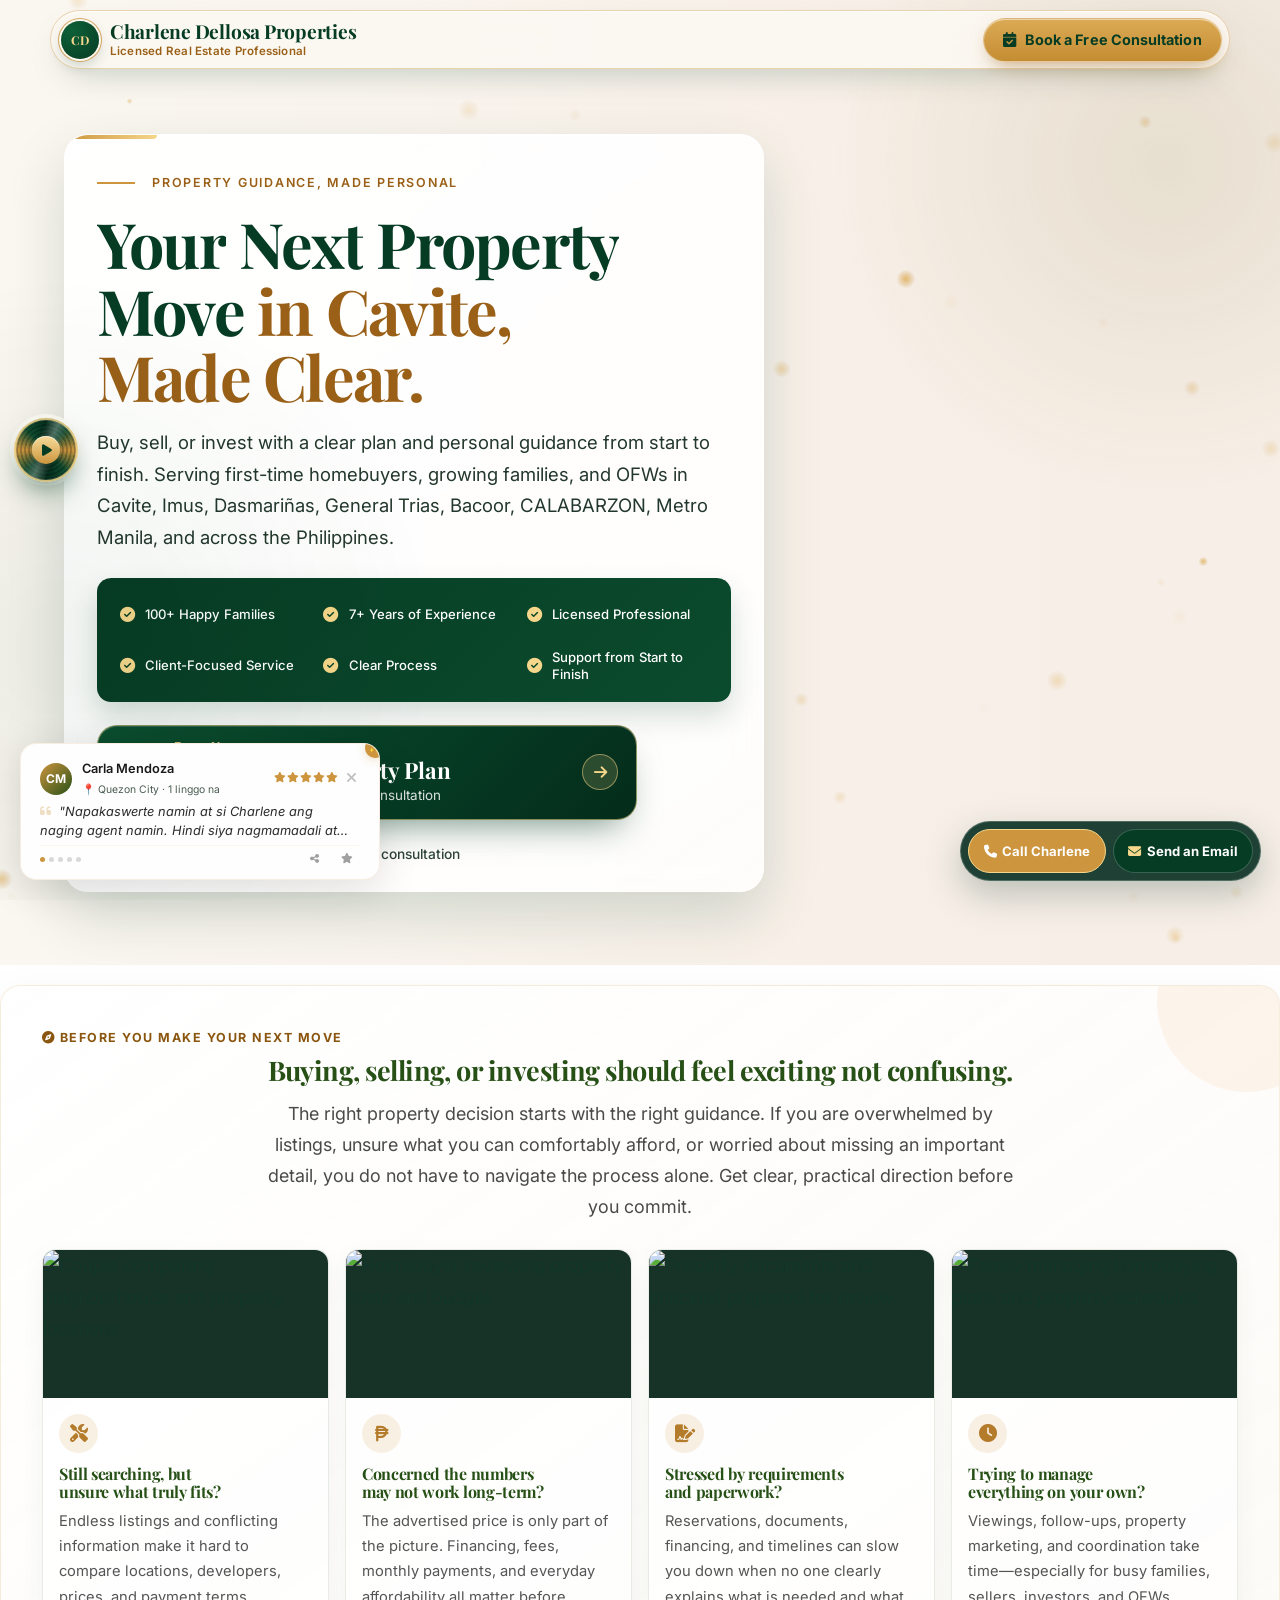
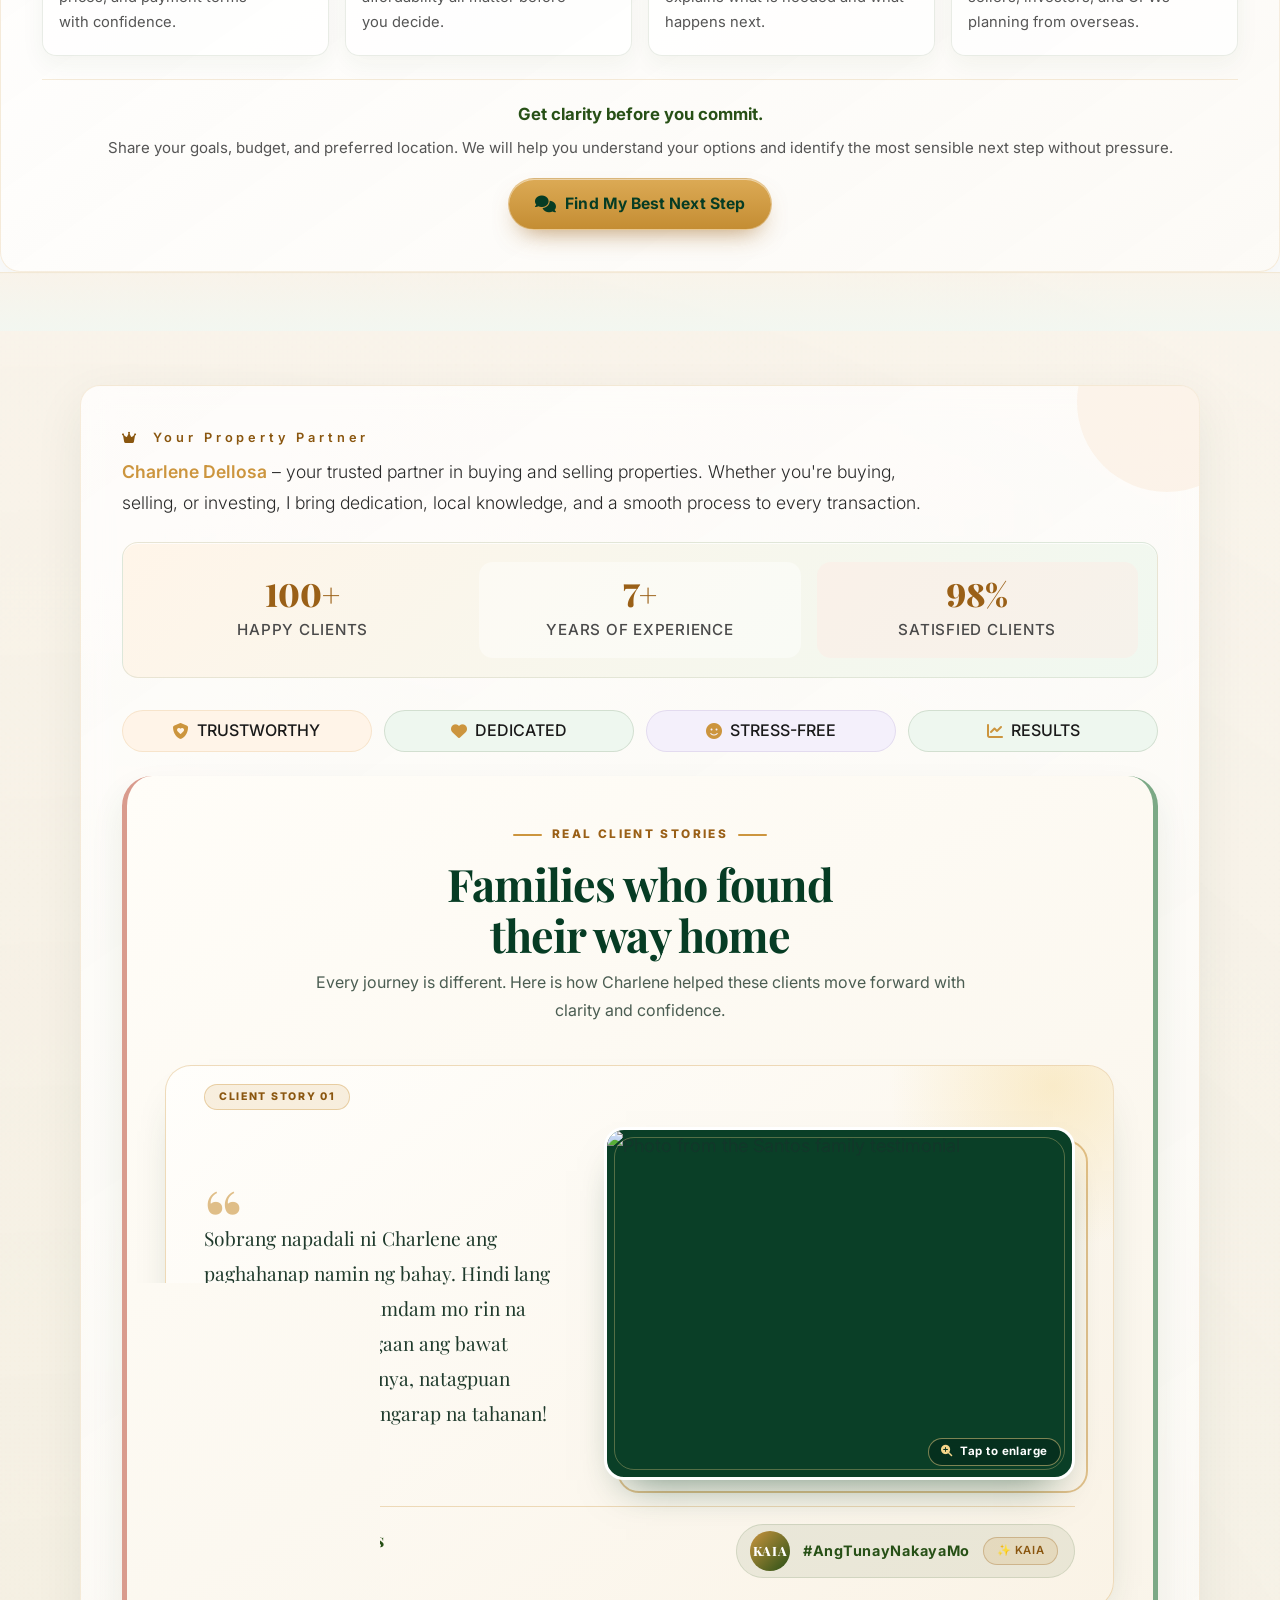
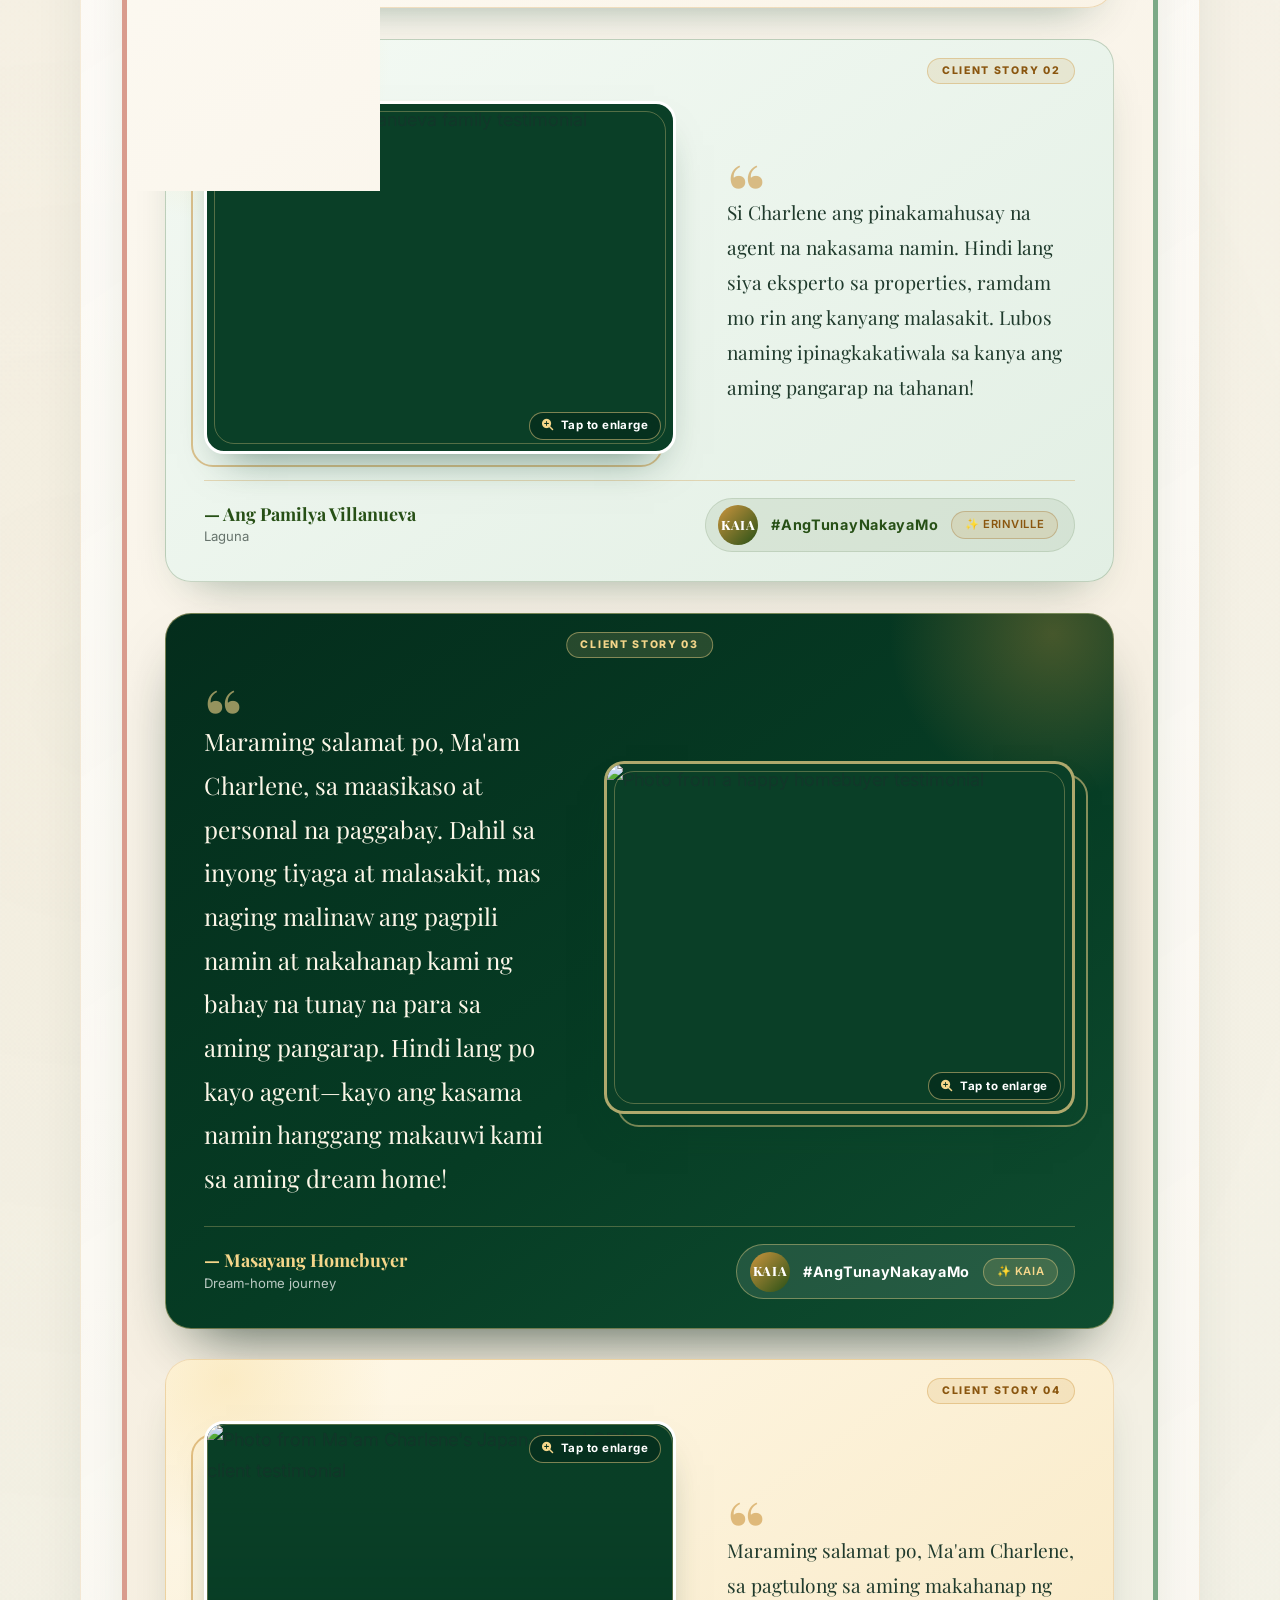
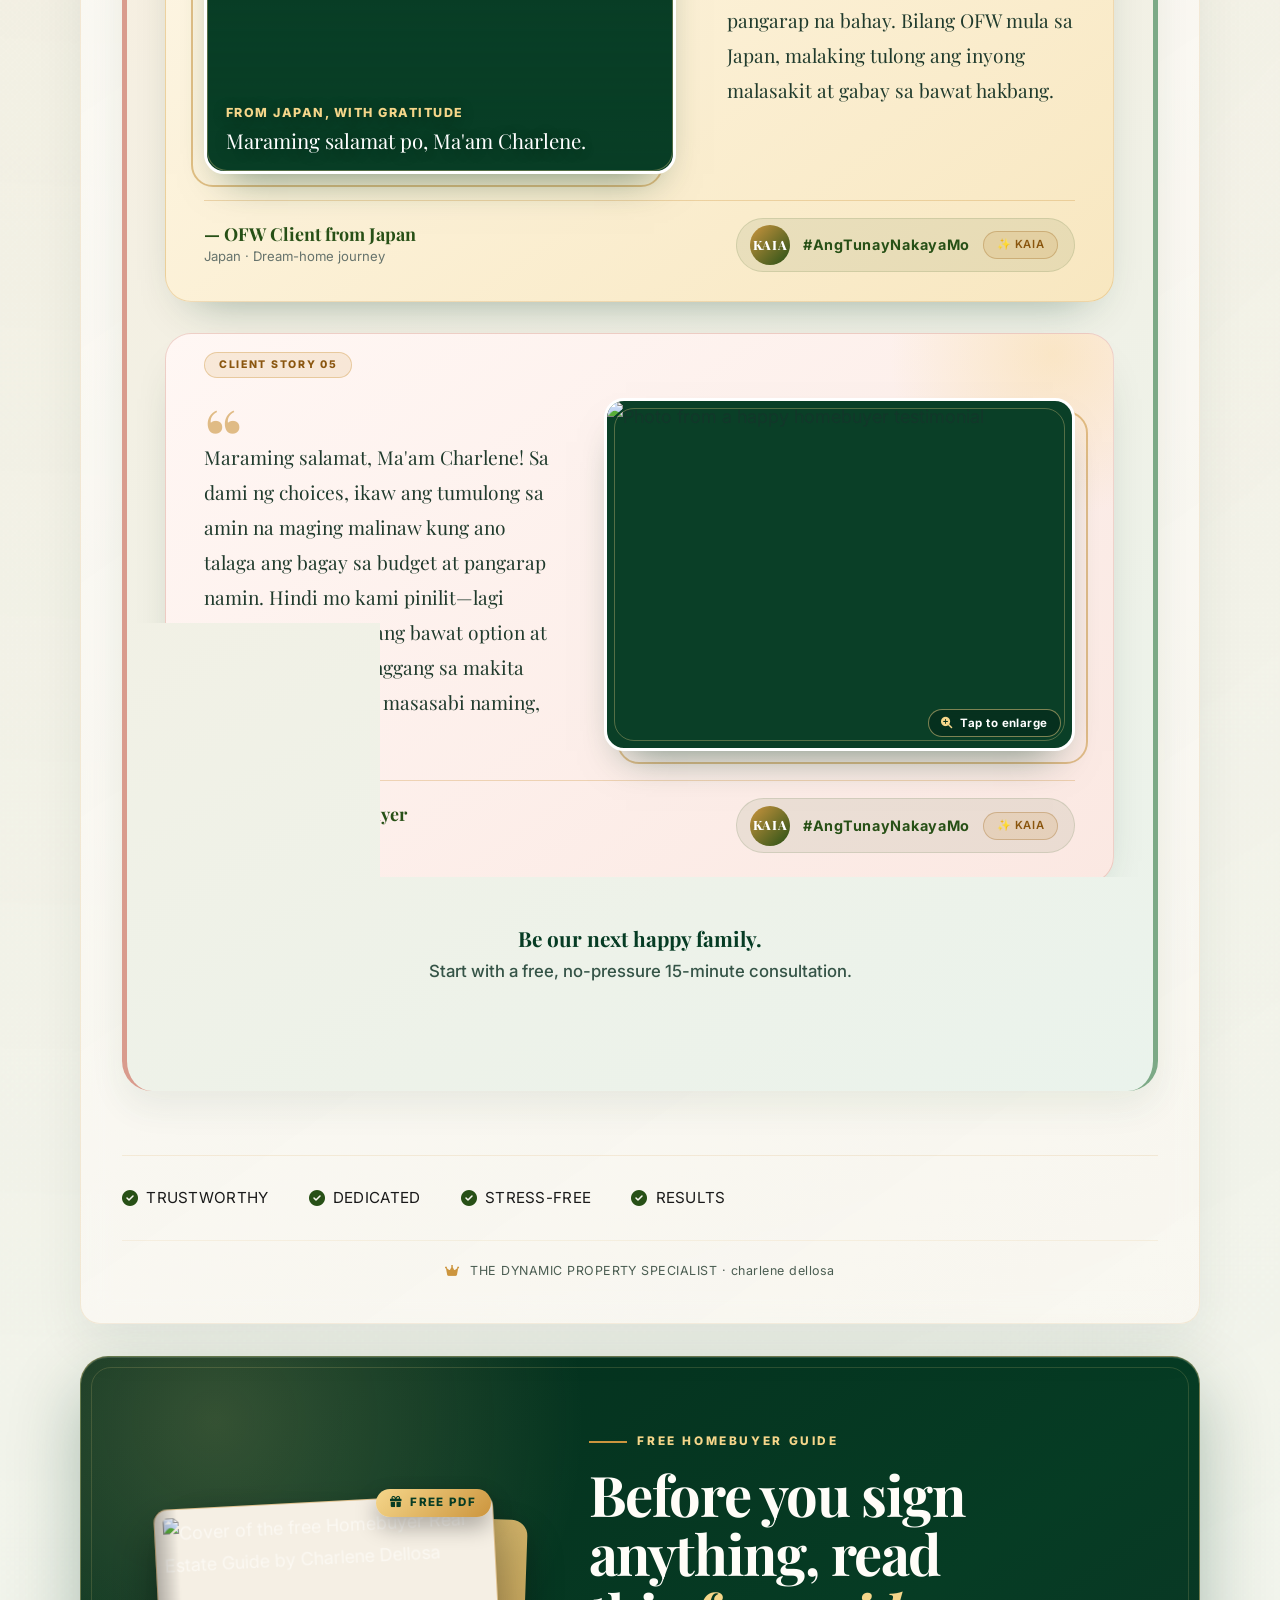
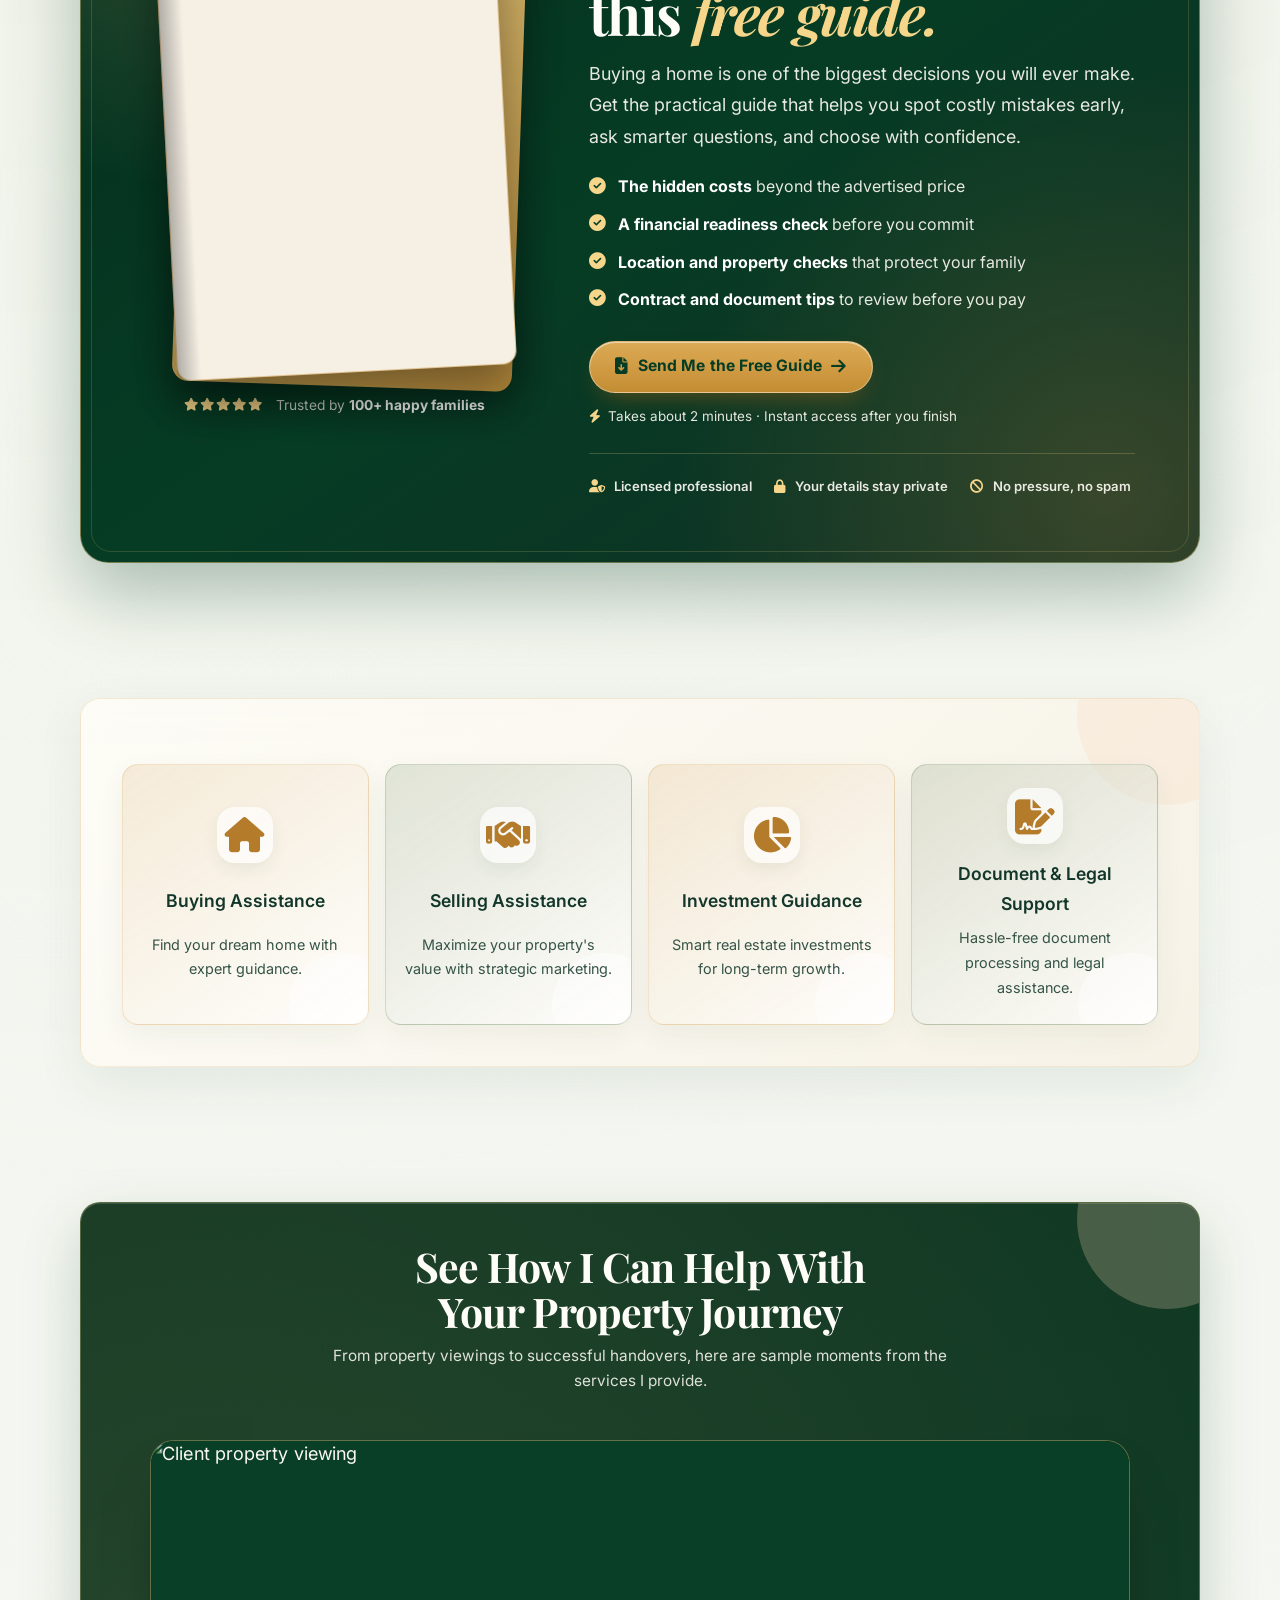
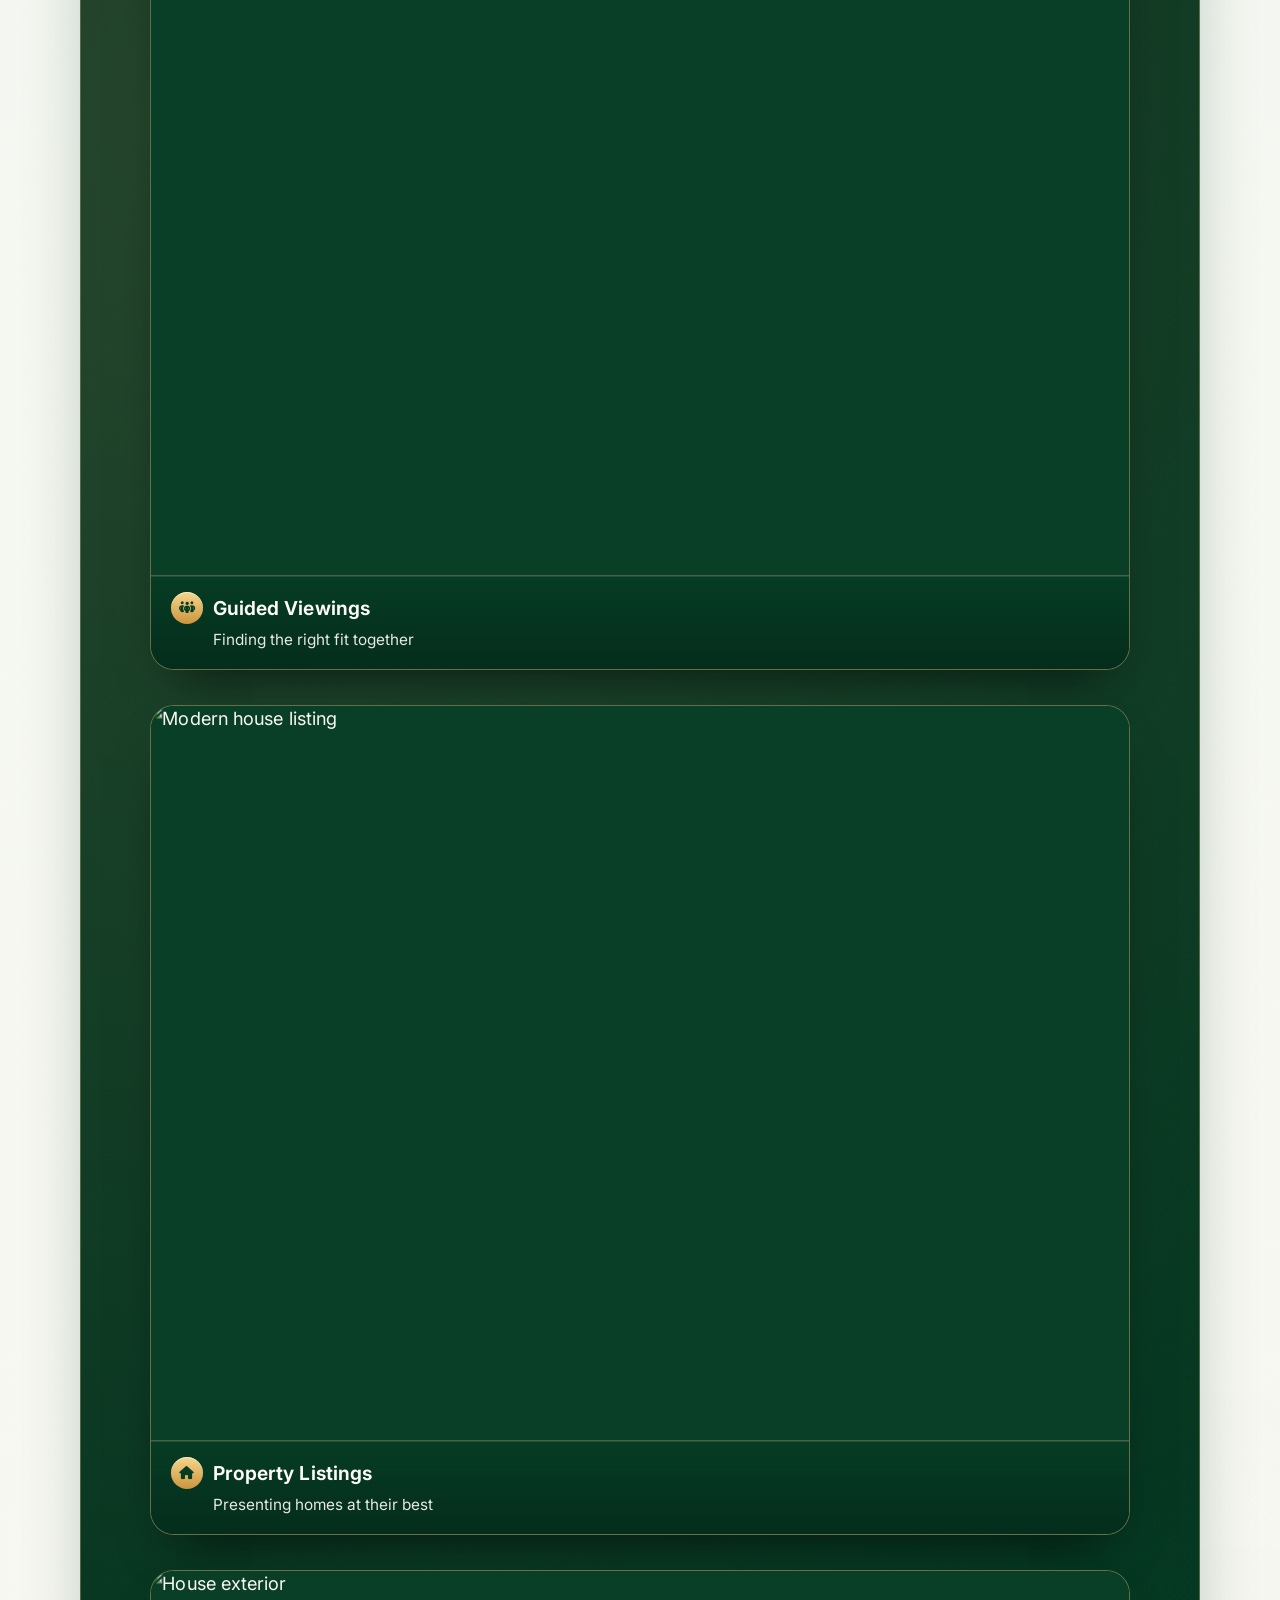
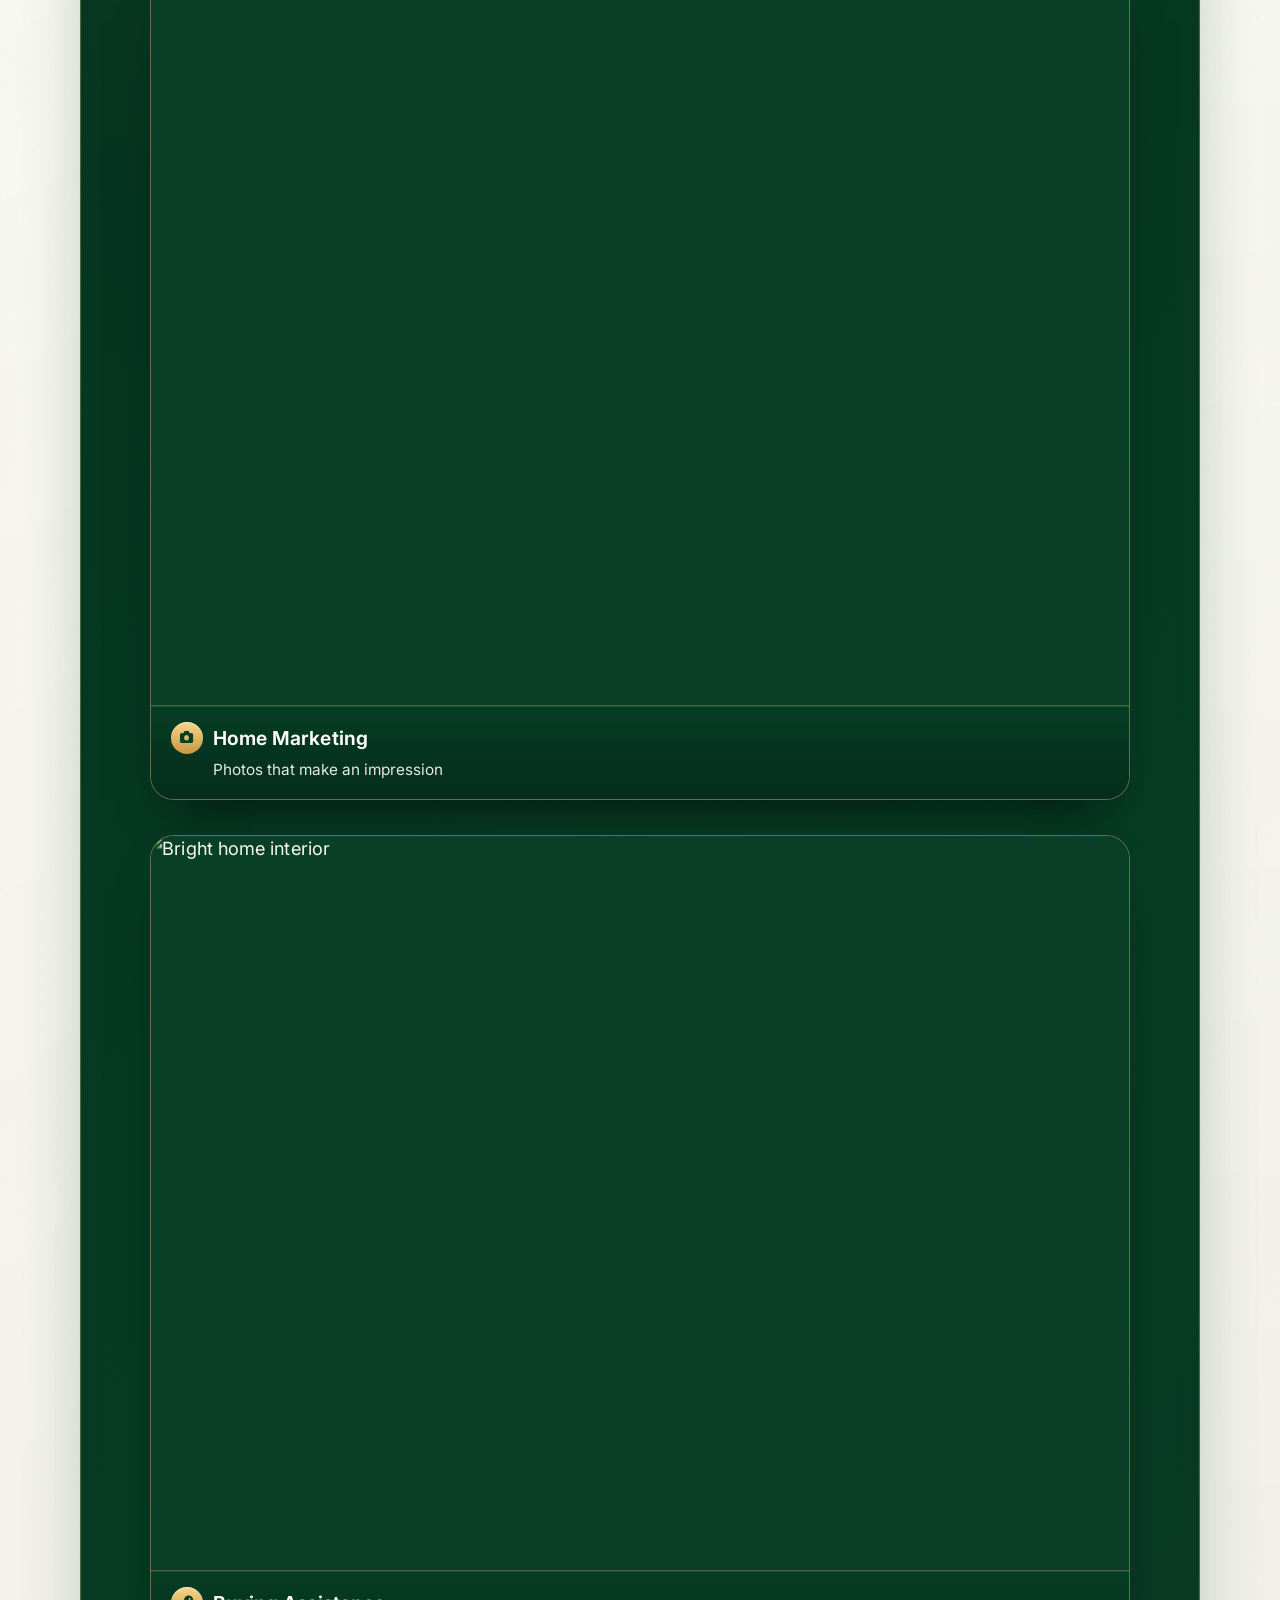
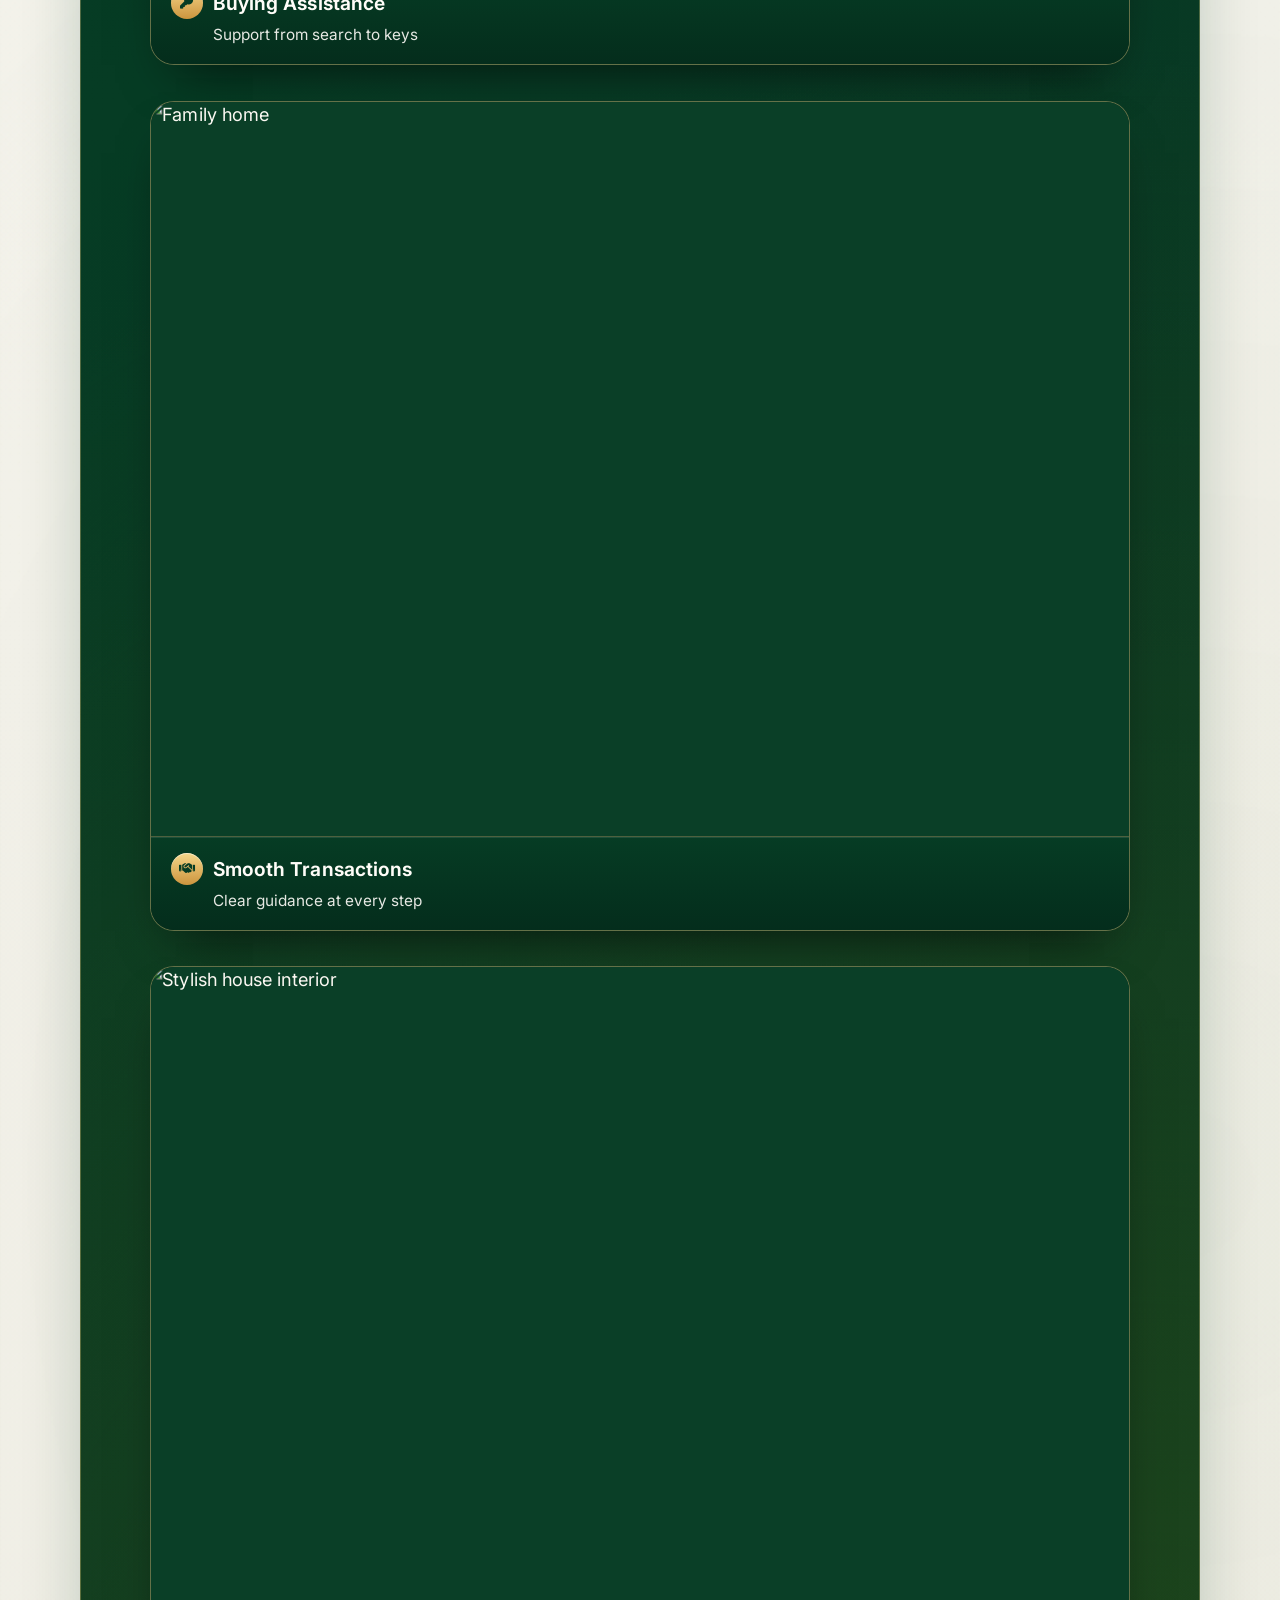
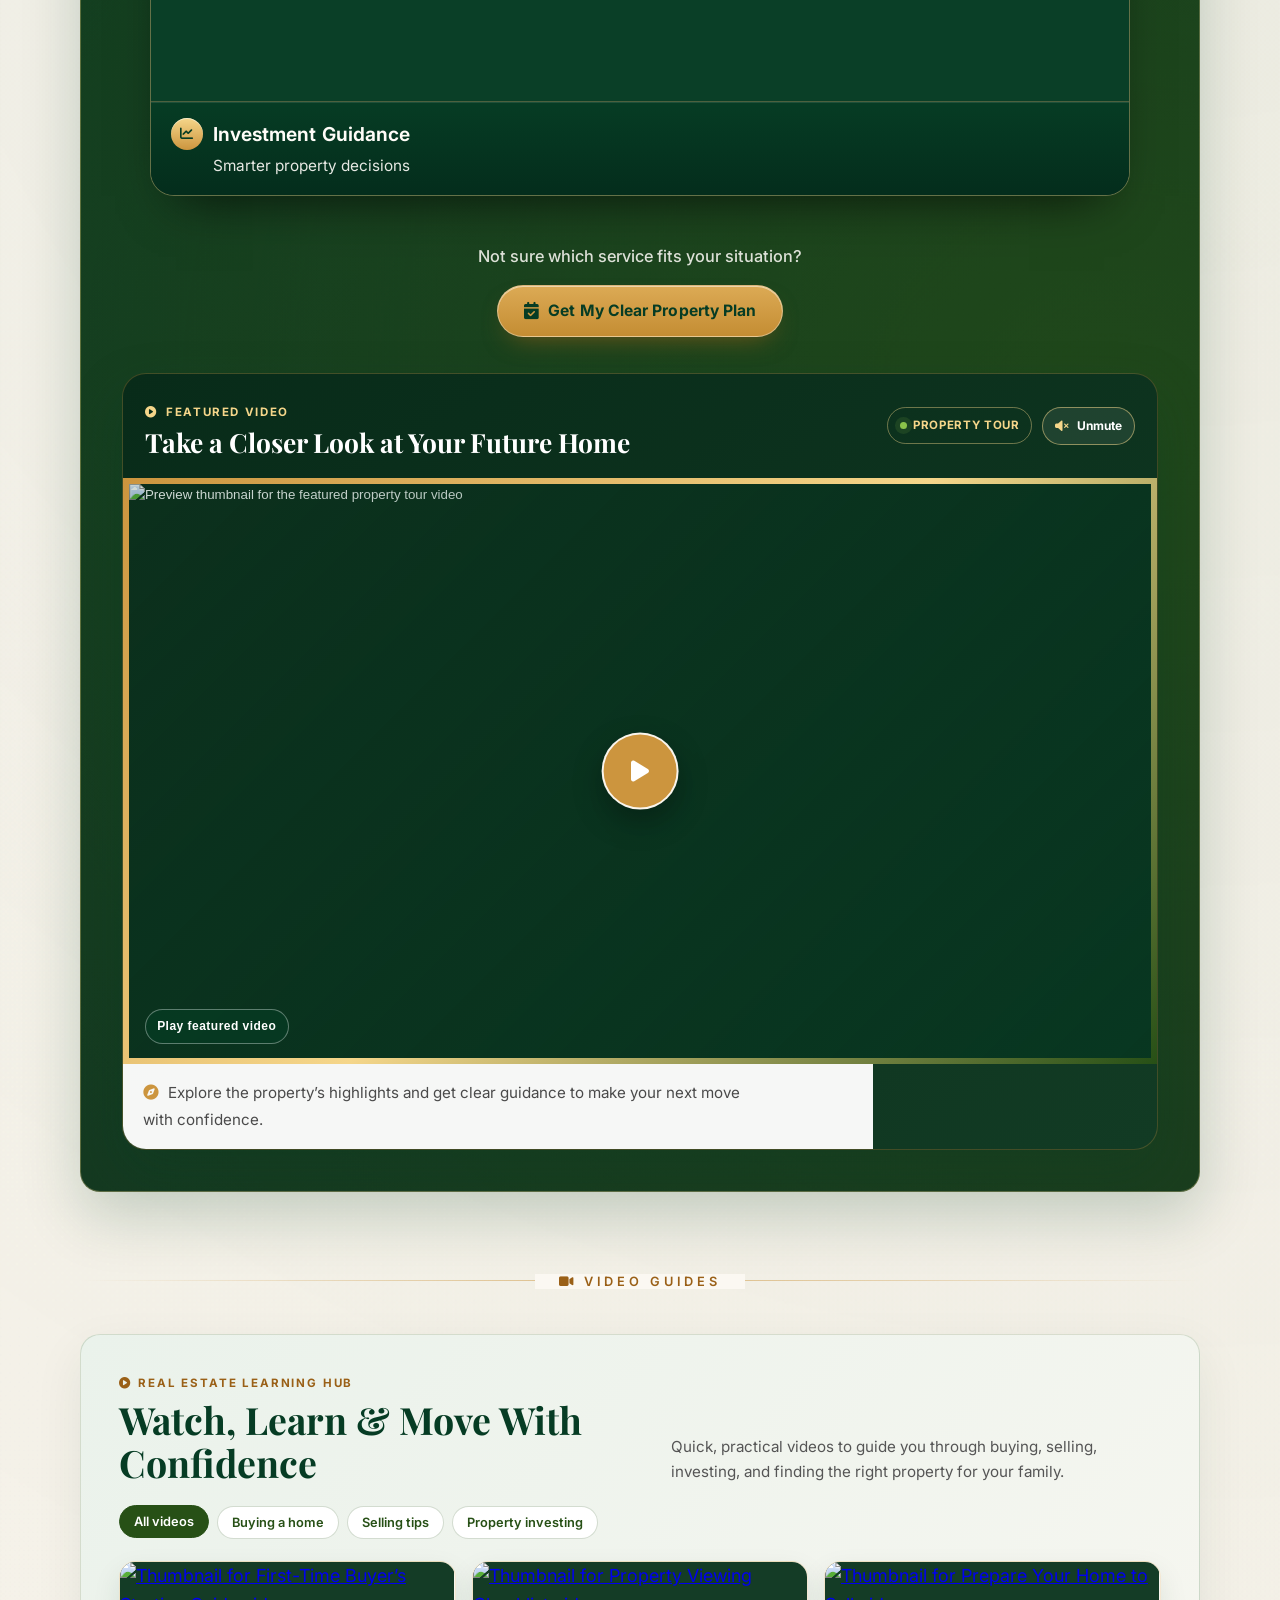
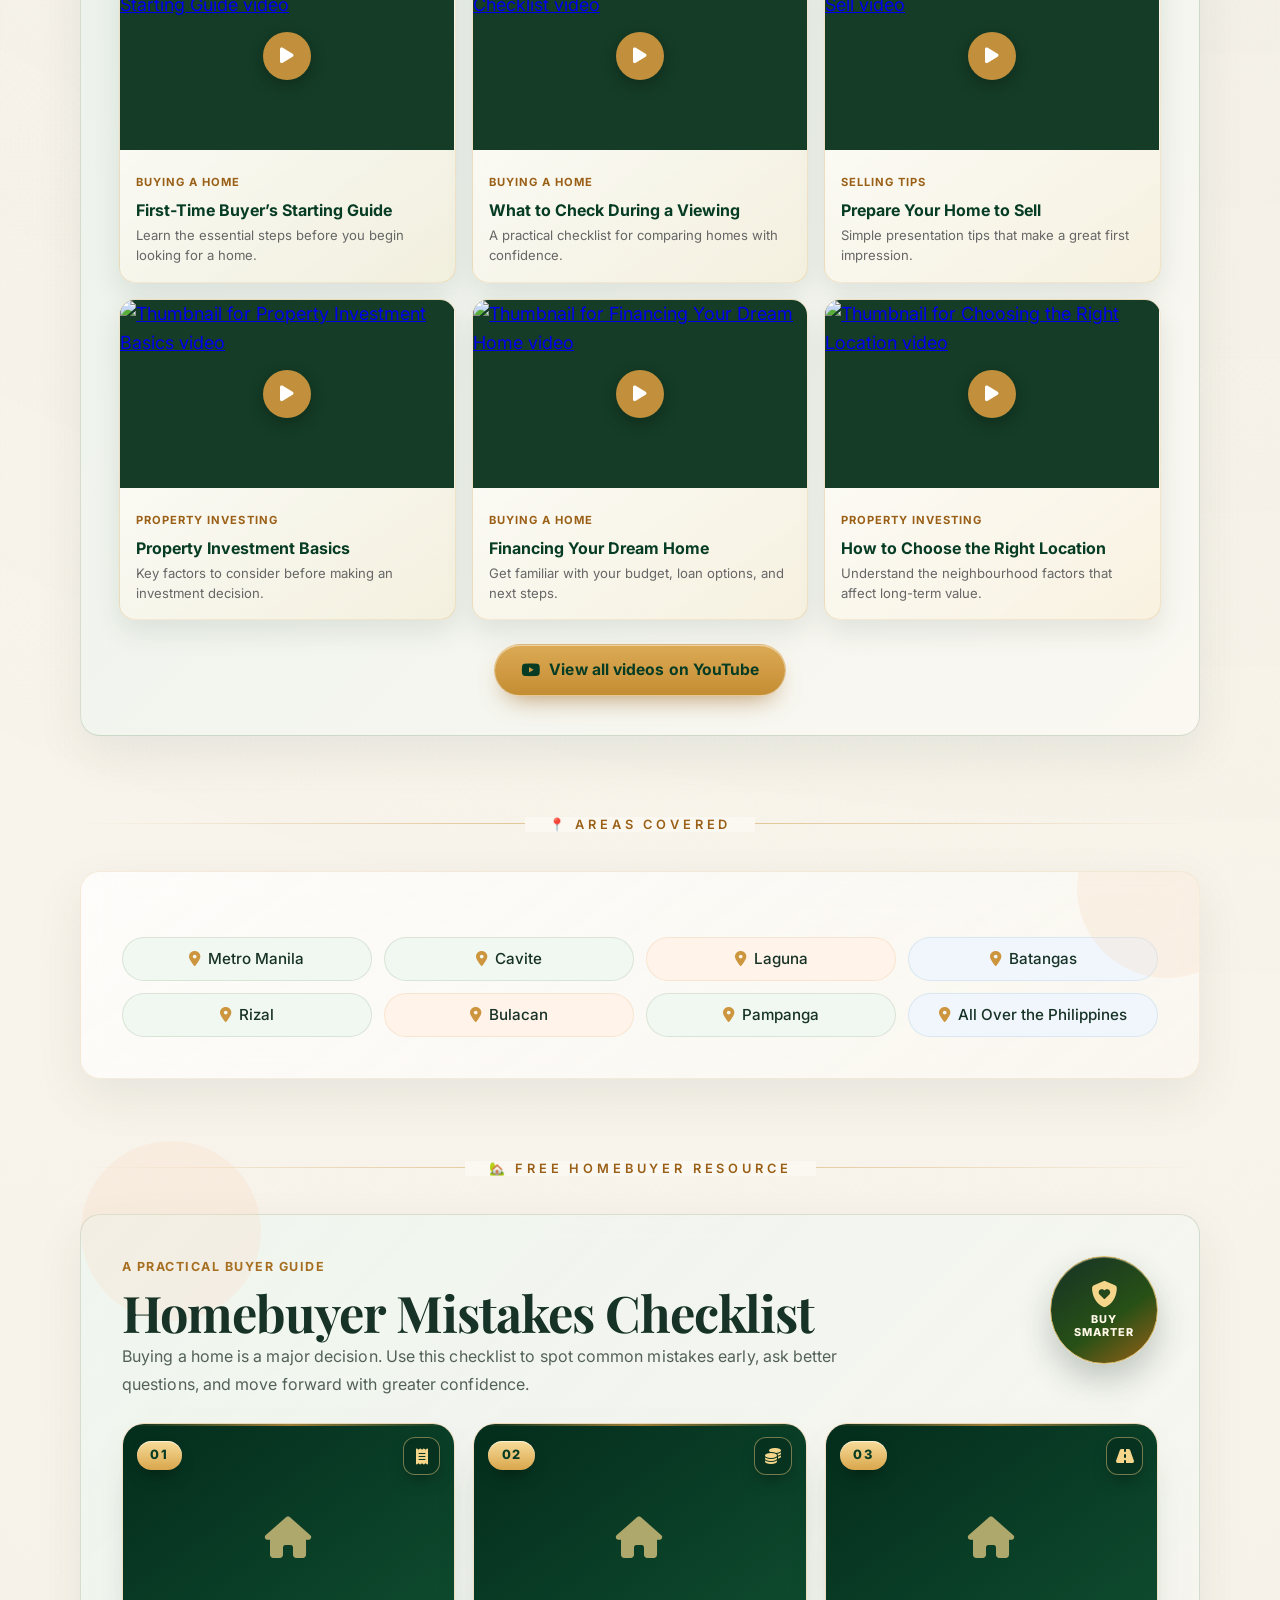
==== commit 99e9f82c: "Update index.html" ====
--- a/index.html
+++ b/index.html
@@ -7089,6 +7089,60 @@
 }
 </style>
 
+<style id="music-player-css">
+/* ===== Floating music player: rolling vinyl play button (desktop + mobile) ===== */
+.mp{position:fixed;left:14px;top:50%;transform:translateY(-50%);z-index:9990;display:flex;align-items:center;gap:.55rem;font-family:Inter,system-ui,sans-serif;-webkit-tap-highlight-color:transparent}
+.mp-btn{position:relative;flex:0 0 auto;width:64px;height:64px;padding:0;border:0;border-radius:50%;background:none;cursor:pointer;touch-action:manipulation;transition:transform .3s cubic-bezier(.16,1,.3,1)}
+.mp-btn:hover{transform:scale(1.07)}
+.mp-btn:active{transform:scale(.94)}
+.mp-btn:focus-visible{outline:3px solid #f5d68a;outline-offset:4px}
+.mp-disc{position:absolute;inset:0;border-radius:50%;overflow:hidden;border:2px solid rgba(245,214,138,.85);
+  background:conic-gradient(from 0deg,#042d1c,#0f4d30 12%,#cc953e 25%,#0f4d30 38%,#042d1c 50%,#0f4d30 62%,#cc953e 75%,#0f4d30 88%,#042d1c);
+  box-shadow:0 14px 30px -10px rgba(6,60,36,.75),0 0 0 4px rgba(251,248,242,.85),inset 0 0 0 1px rgba(255,255,255,.18);
+  animation:mpSpin 4.5s linear infinite;animation-play-state:paused}
+.mp-disc::before{content:'';position:absolute;inset:0;border-radius:50%;background:repeating-radial-gradient(circle at center,rgba(0,0,0,.22) 0 1.5px,transparent 2px 4px)}
+.mp-disc::after{content:'';position:absolute;inset:0;border-radius:50%;background:linear-gradient(115deg,transparent 35%,rgba(255,255,255,.28) 50%,transparent 65%)}
+.mp.is-playing .mp-disc{animation-play-state:running}
+.mp-icon{position:absolute;z-index:2;left:50%;top:50%;width:44%;height:44%;transform:translate(-50%,-50%);display:grid;place-items:center;border-radius:50%;
+  background:linear-gradient(180deg,#f7dc9a,#cc953e);color:#063c24;font-size:.82rem;box-shadow:0 3px 8px rgba(0,0,0,.35),inset 0 1px 0 rgba(255,255,255,.6)}
+.mp-icon i{display:block;line-height:1}
+.mp:not(.is-playing) .mp-icon i{margin-left:2px}
+.mp-ring{position:absolute;inset:0;border-radius:50%;pointer-events:none}
+.mp-ring::before,.mp-ring::after{content:'';position:absolute;inset:0;border-radius:50%;border:2px solid rgba(204,149,62,.6);opacity:0}
+.mp.is-playing .mp-ring::before{animation:mpWave 2.4s ease-out infinite}
+.mp.is-playing .mp-ring::after{animation:mpWave 2.4s ease-out 1.2s infinite}
+.mp.needs-tap .mp-ring::before{animation:mpWave 1.8s ease-out infinite}
+.mp.needs-tap .mp-ring::after{animation:mpWave 1.8s ease-out .9s infinite}
+.mp-info{display:flex;align-items:center;gap:.6rem;max-width:0;padding:0;overflow:hidden;white-space:nowrap;opacity:0;border:1px solid transparent;border-radius:999px;
+  background:rgba(5,44,28,.9);-webkit-backdrop-filter:blur(14px);backdrop-filter:blur(14px);color:#fff;pointer-events:none;
+  transition:max-width .55s cubic-bezier(.16,1,.3,1),opacity .35s,padding .55s cubic-bezier(.16,1,.3,1),border-color .35s}
+.mp.is-open .mp-info,.mp:focus-within .mp-info{max-width:230px;padding:.6rem 1rem;opacity:1;border-color:rgba(245,214,138,.5);box-shadow:0 14px 30px -12px rgba(0,0,0,.6)}
+@media (hover:hover) and (pointer:fine){.mp:hover .mp-info{max-width:230px;padding:.6rem 1rem;opacity:1;border-color:rgba(245,214,138,.5);box-shadow:0 14px 30px -12px rgba(0,0,0,.6)}}
+.mp-text{display:flex;flex-direction:column;gap:.15rem;line-height:1.15}
+.mp-text small{color:#f5d68a;font-size:.62rem;font-weight:700;letter-spacing:.14em;text-transform:uppercase}
+.mp-text strong{font-size:.84rem;font-weight:600}
+.mp-eq{display:flex;align-items:flex-end;gap:2px;height:16px}
+.mp-eq i{display:block;width:3px;height:30%;border-radius:2px;background:linear-gradient(180deg,#f5d68a,#cc953e)}
+.mp.is-playing .mp-eq i{animation:mpEq .9s ease-in-out infinite}
+.mp.is-playing .mp-eq i:nth-child(2){animation-delay:-.3s}
+.mp.is-playing .mp-eq i:nth-child(3){animation-delay:-.6s}
+.mp.is-playing .mp-eq i:nth-child(4){animation-delay:-.15s}
+@keyframes mpSpin{to{transform:rotate(360deg)}}
+@keyframes mpWave{0%{transform:scale(1);opacity:.7}100%{transform:scale(1.65);opacity:0}}
+@keyframes mpEq{0%,100%{height:25%}50%{height:100%}}
+@media (max-width:768px){
+  .mp{left:10px;top:auto;bottom:calc(170px + env(safe-area-inset-bottom));transform:none}
+  .mp-btn{width:52px;height:52px}
+  .mp-icon{font-size:.72rem}
+  .mp.is-open .mp-info,.mp:focus-within .mp-info{max-width:190px;padding:.5rem .85rem}
+  .mp-text strong{font-size:.78rem}
+}
+@media (prefers-reduced-motion:reduce){
+  .mp-disc,.mp.is-playing .mp-disc{animation:none!important}
+  .mp-ring::before,.mp-ring::after{animation:none!important}
+  .mp.is-playing .mp-eq i{animation:none!important;height:70%}
+}
+</style>
 <style id="mobile-testimonial-big">
 /* ===== MOBILE: large, full-width testimonial photos (no tap-to-enlarge needed) ===== */
 @media (max-width:768px){
@@ -9380,5 +9434,112 @@
   upd();
 })();
 </script>
+
+<div class="mp" id="musicPlayer" role="region" aria-label="Background music">
+  <button type="button" class="mp-btn" id="musicToggle" aria-pressed="false" aria-label="Play background music">
+    <span class="mp-ring" aria-hidden="true"></span>
+    <span class="mp-disc" aria-hidden="true"></span>
+    <span class="mp-icon" aria-hidden="true"><i class="fas fa-play" id="musicIcon"></i></span>
+  </button>
+  <div class="mp-info" aria-hidden="true">
+    <div class="mp-text"><small id="musicState">Tap to play</small><strong>Maam Cha Music Video</strong></div>
+    <div class="mp-eq"><i></i><i></i><i></i><i></i></div>
+  </div>
+</div>
+
+<script id="music-player-js">
+(function(){
+  'use strict';
+  var SRC='https://raw.githubusercontent.com/jabegueroinnersparc-lgtm/charlene-dellosa/main/Music%20Video%20Maam%20Cha%20%281%29.mp3';
+  var VOL=0.5;
+  var root=document.getElementById('musicPlayer'),btn=document.getElementById('musicToggle'),icon=document.getElementById('musicIcon'),state=document.getElementById('musicState');
+  if(!root||!btn)return;
+
+  var audio=new Audio();
+  audio.loop=true;audio.preload='auto';audio.crossOrigin='anonymous';audio.src=SRC;audio.volume=VOL;
+  var userPaused=false,openTimer=null,gainSet=false;
+
+  /* iOS ignores audio.volume, so route through a 50% gain node when needed */
+  function ensureVolume(){
+    audio.volume=VOL;
+    if(gainSet||Math.abs(audio.volume-VOL)<0.01)return;
+    try{
+      var AC=window.AudioContext||window.webkitAudioContext;if(!AC)return;
+      var ctx=new AC(),src=ctx.createMediaElementSource(audio),g=ctx.createGain();
+      g.gain.value=VOL;src.connect(g);g.connect(ctx.destination);gainSet=true;
+      if(ctx.state==='suspended')ctx.resume();
+    }catch(e){}
+  }
+  audio.addEventListener('error',function(){
+    /* if CORS mode fails, retry without it (volume still applied where supported) */
+    if(audio.crossOrigin){audio.removeAttribute('crossorigin');audio.crossOrigin=null;audio.src=SRC;audio.volume=VOL;}
+  });
+
+  function peek(ms){
+    root.classList.add('is-open');clearTimeout(openTimer);
+    openTimer=setTimeout(function(){root.classList.remove('is-open')},ms||3200);
+  }
+  function render(playing){
+    root.classList.toggle('is-playing',playing);
+    btn.setAttribute('aria-pressed',String(playing));
+    btn.setAttribute('aria-label',playing?'Pause background music':'Play background music');
+    icon.className='fas '+(playing?'fa-pause':'fa-play');
+    state.textContent=playing?'Now playing':(userPaused?'Paused':'Tap to play');
+  }
+  function play(fromUser){
+    ensureVolume();
+    var p=audio.play();
+    if(p&&p.then){
+      p.then(function(){root.classList.remove('needs-tap');render(true);peek(2600);})
+       .catch(function(){render(false);root.classList.add('needs-tap');});
+    }else{render(true);}
+  }
+  function pause(){audio.pause();render(false);}
+
+  btn.addEventListener('click',function(){
+    if(audio.paused){userPaused=false;play(true);}
+    else{userPaused=true;pause();peek(2000);}
+  });
+  audio.addEventListener('pause',function(){render(false)});
+  audio.addEventListener('play',function(){render(true)});
+
+  /* Try to start when the loading screen ends; browsers may block sound until the first tap */
+  var started=false;
+  function tryStart(){
+    if(started||userPaused)return;
+    started=true;play(false);
+  }
+  function onFirstGesture(e){
+    if(btn.contains(e.target))return;
+    if(audio.paused&&!userPaused)play(false);
+    cleanup();
+  }
+  function cleanup(){['pointerdown','touchend','keydown'].forEach(function(t){document.removeEventListener(t,onFirstGesture,true)})}
+  ['pointerdown','touchend','keydown'].forEach(function(t){document.addEventListener(t,onFirstGesture,true)});
+
+  var H=document.documentElement;
+  function whenReady(){
+    if(!H.classList.contains('is-loading')){setTimeout(tryStart,300);return;}
+    var mo=new MutationObserver(function(){if(!H.classList.contains('is-loading')){mo.disconnect();setTimeout(tryStart,500);}});
+    mo.observe(H,{attributes:true,attributeFilter:['class']});
+    setTimeout(tryStart,10000);
+  }
+  whenReady();
+  render(false);
+  setTimeout(function(){if(audio.paused&&!userPaused)root.classList.add('needs-tap')},1500);
+
+  /* Pause the music when the visitor starts the featured property video */
+  ['propertyTourPreview','videoSoundToggle'].forEach(function(id){
+    var el=document.getElementById(id);
+    if(el)el.addEventListener('click',function(){if(!audio.paused){userPaused=true;pause();}});
+  });
+  /* Save battery/data: pause while the tab is hidden, resume after */
+  var wasPlaying=false;
+  document.addEventListener('visibilitychange',function(){
+    if(document.hidden){wasPlaying=!audio.paused;if(wasPlaying)audio.pause();}
+    else if(wasPlaying&&!userPaused){play(false);}
+  });
+})();
+</script>
 </body>
   </html>
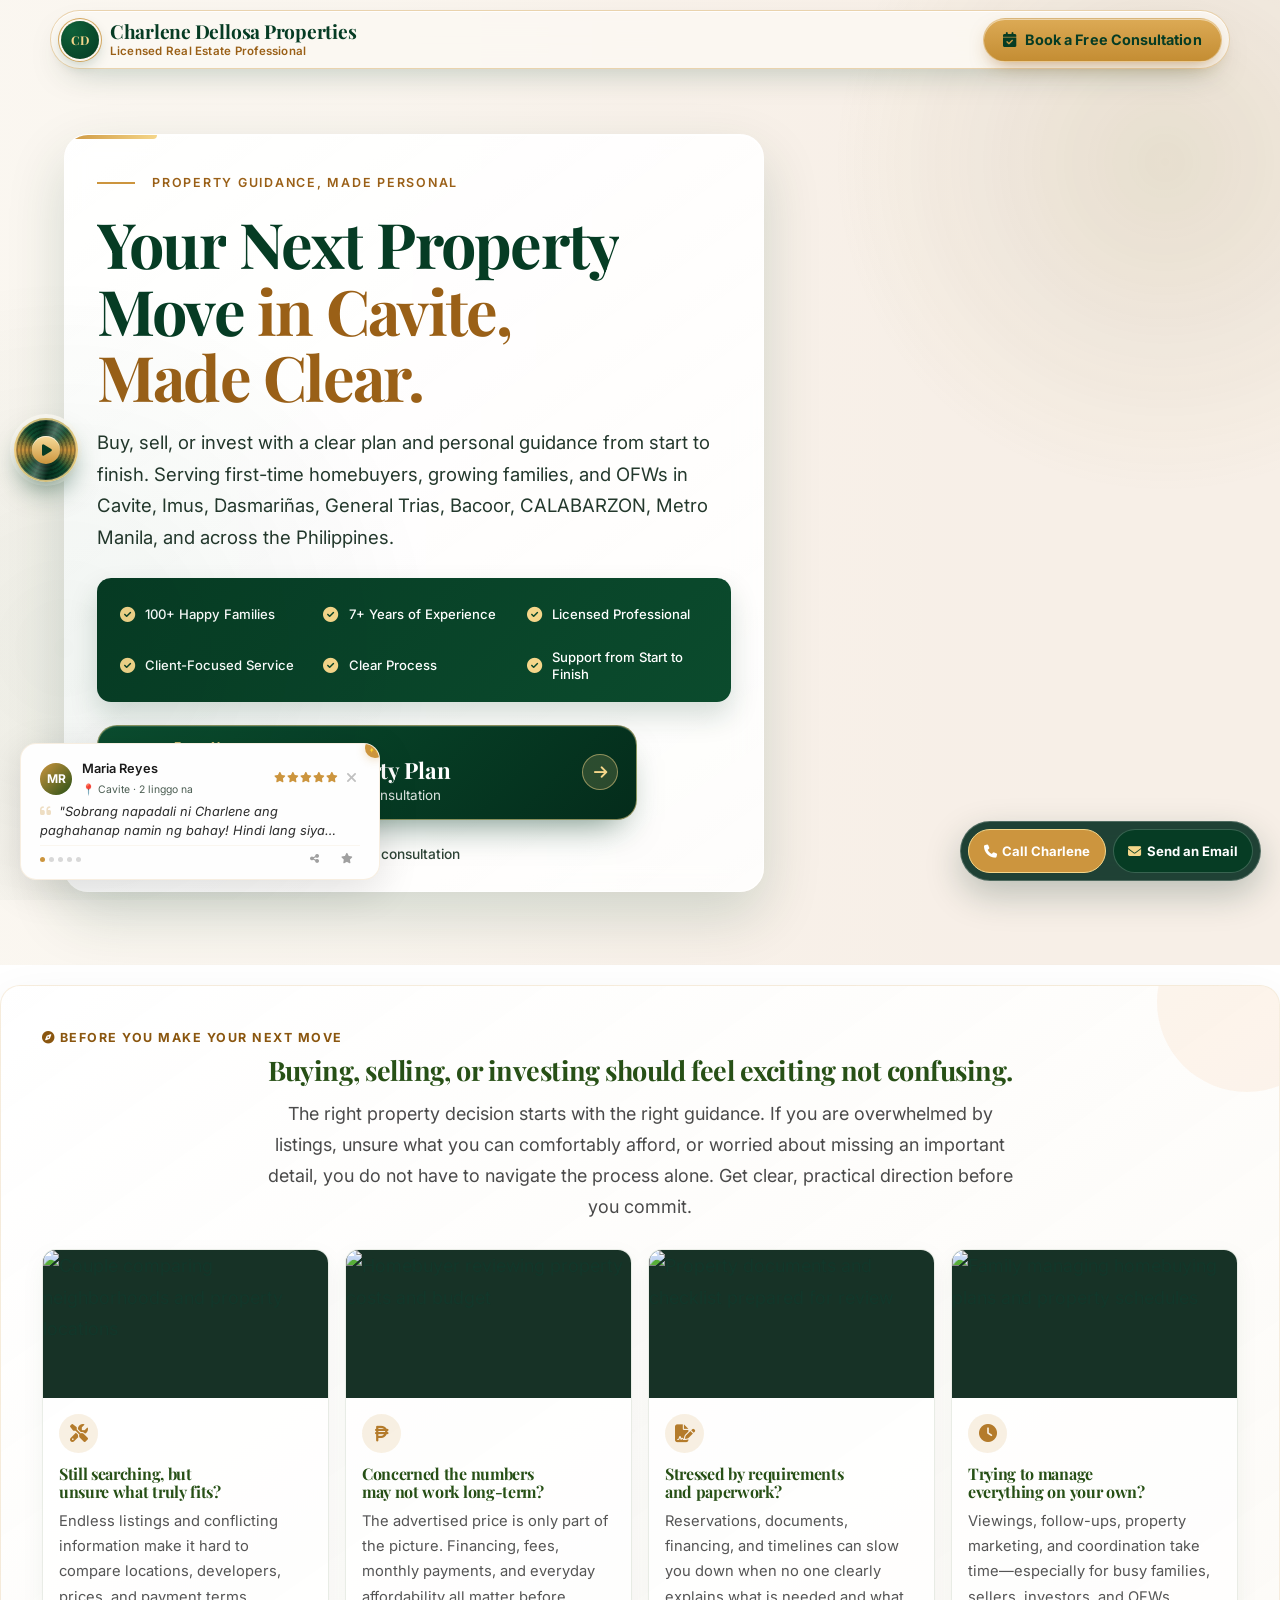
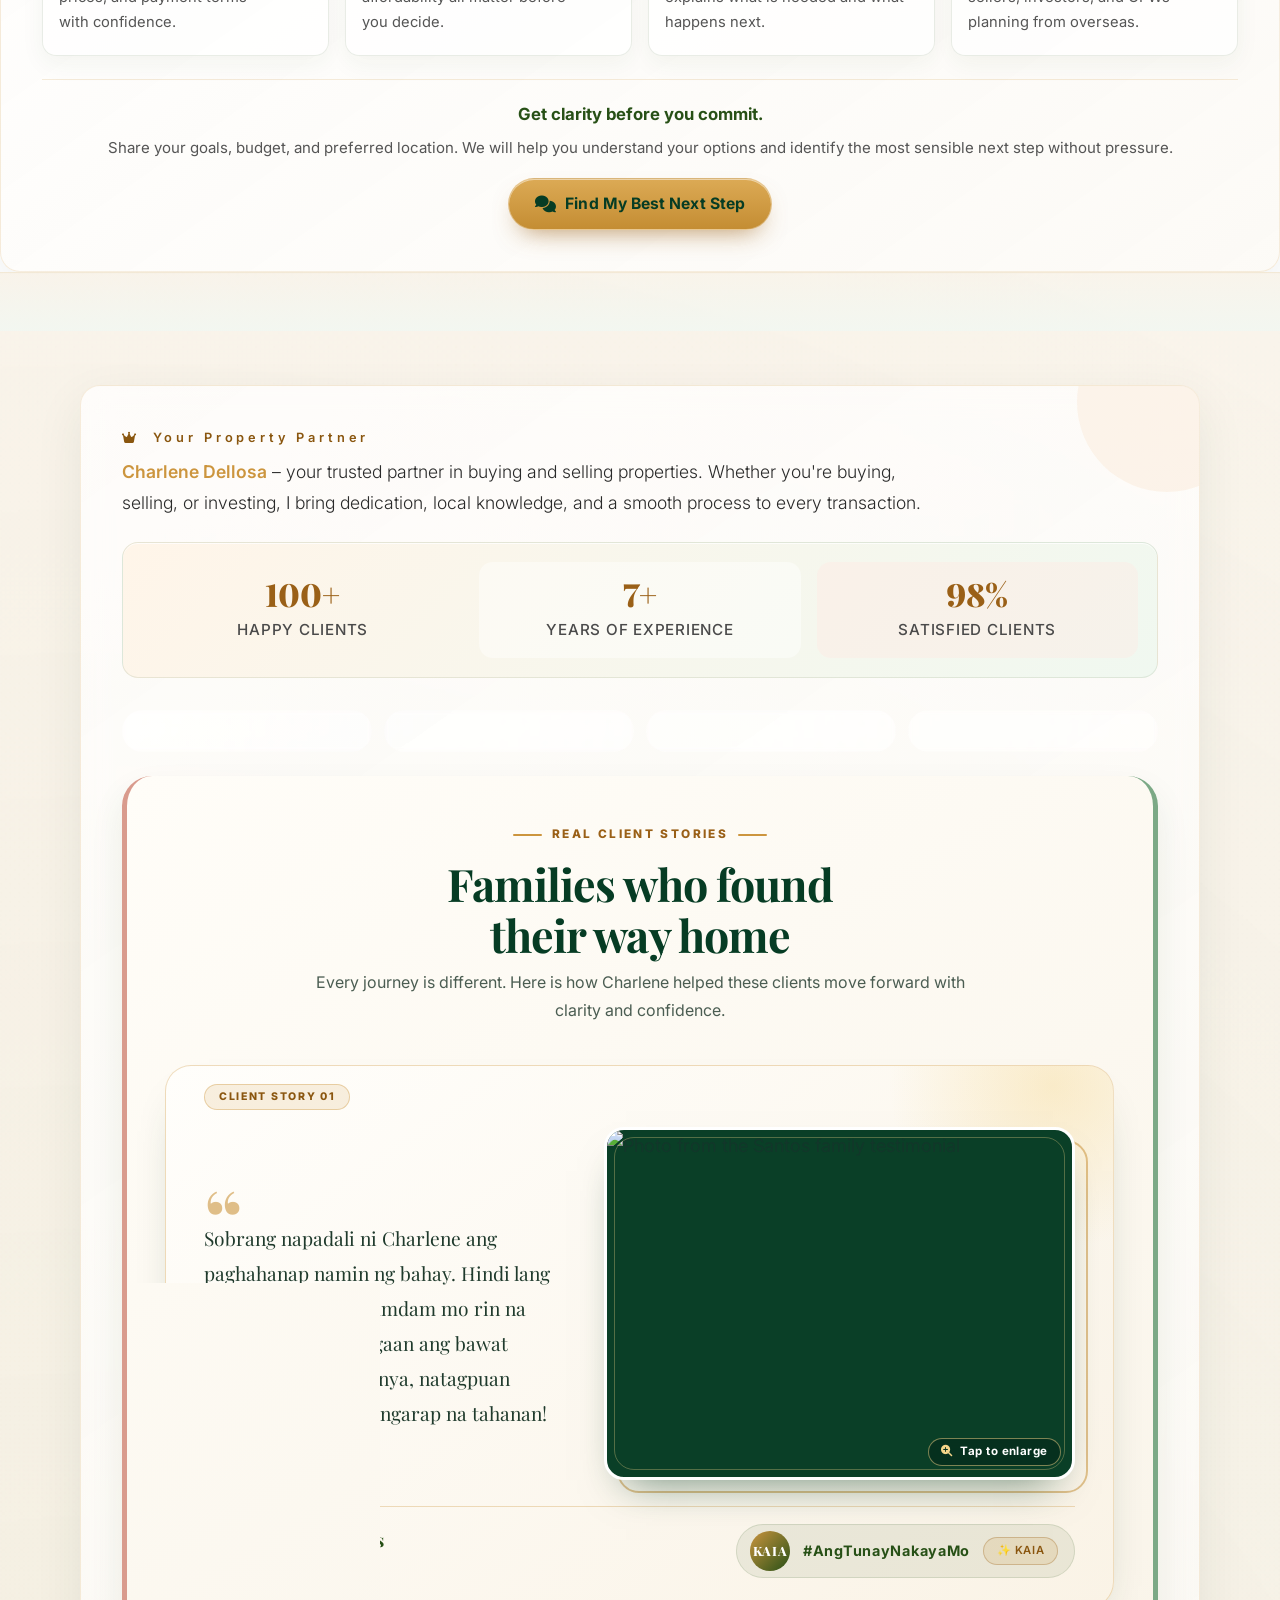
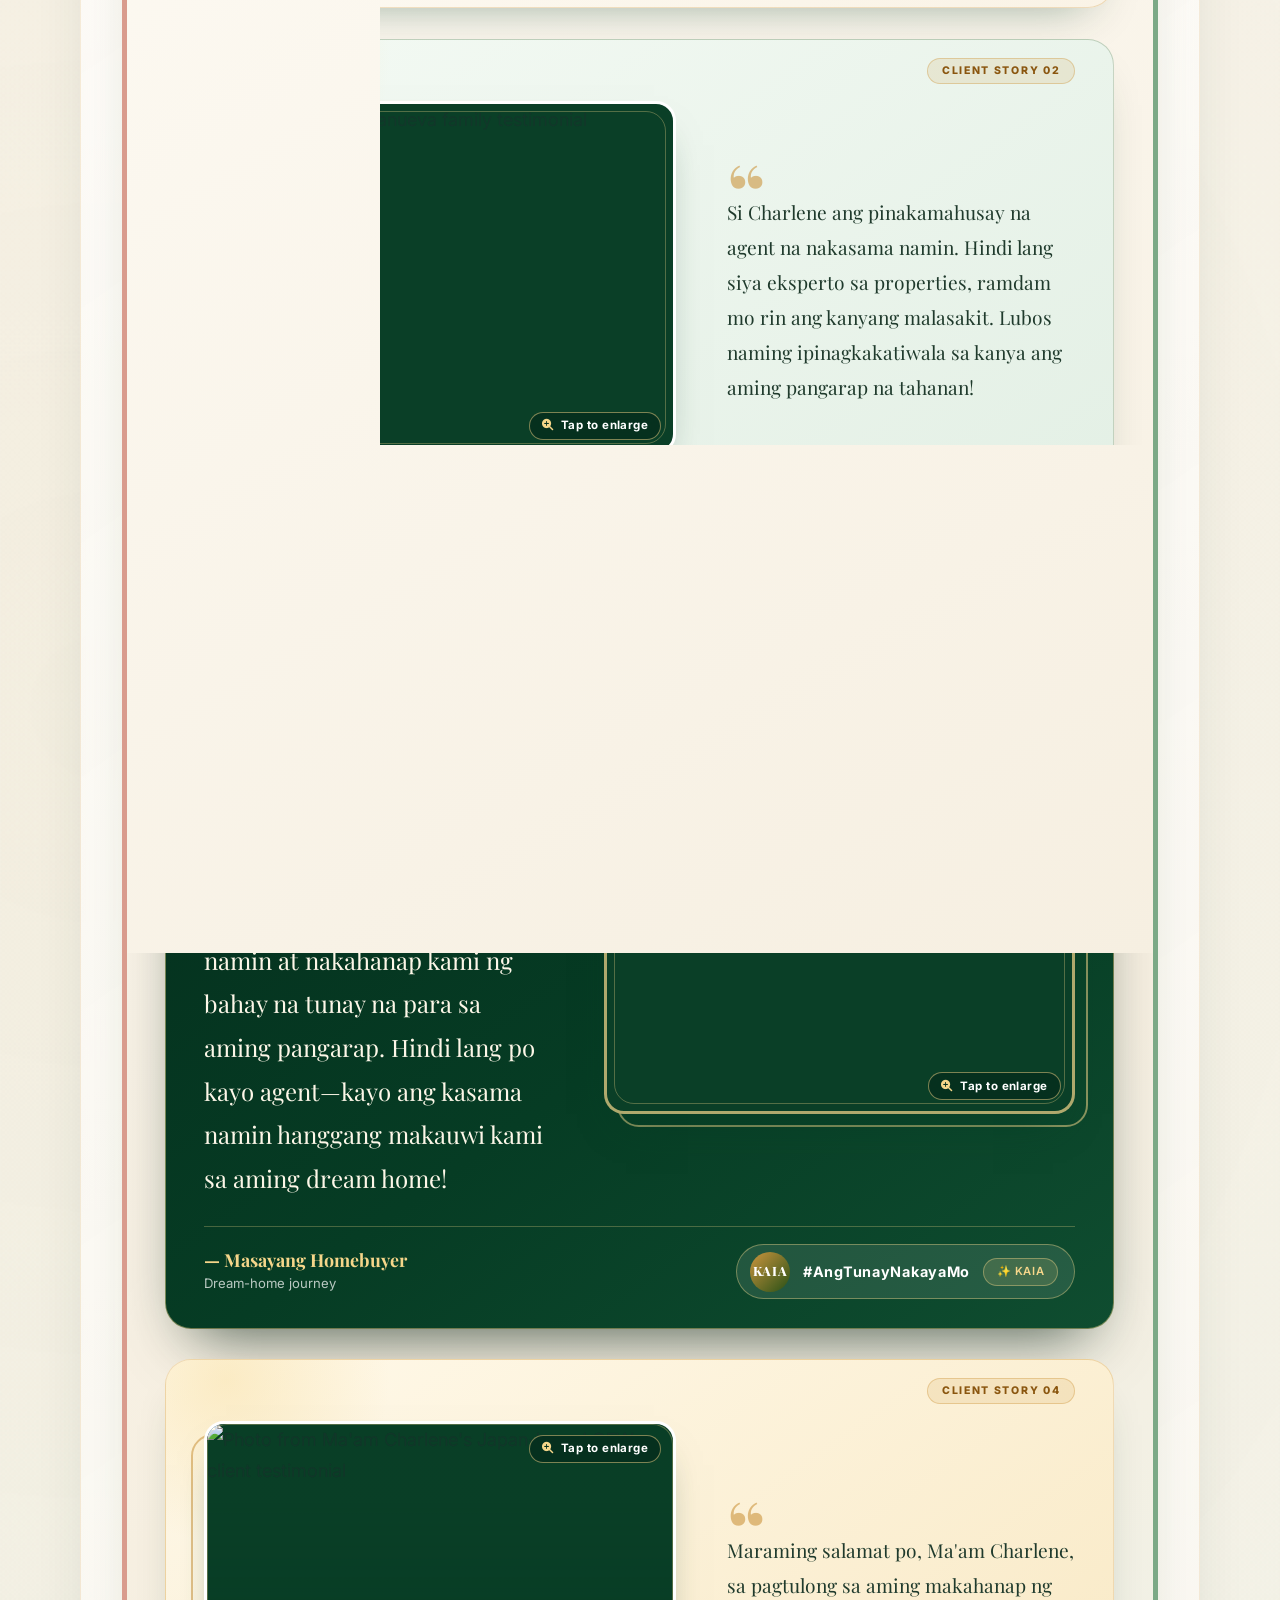
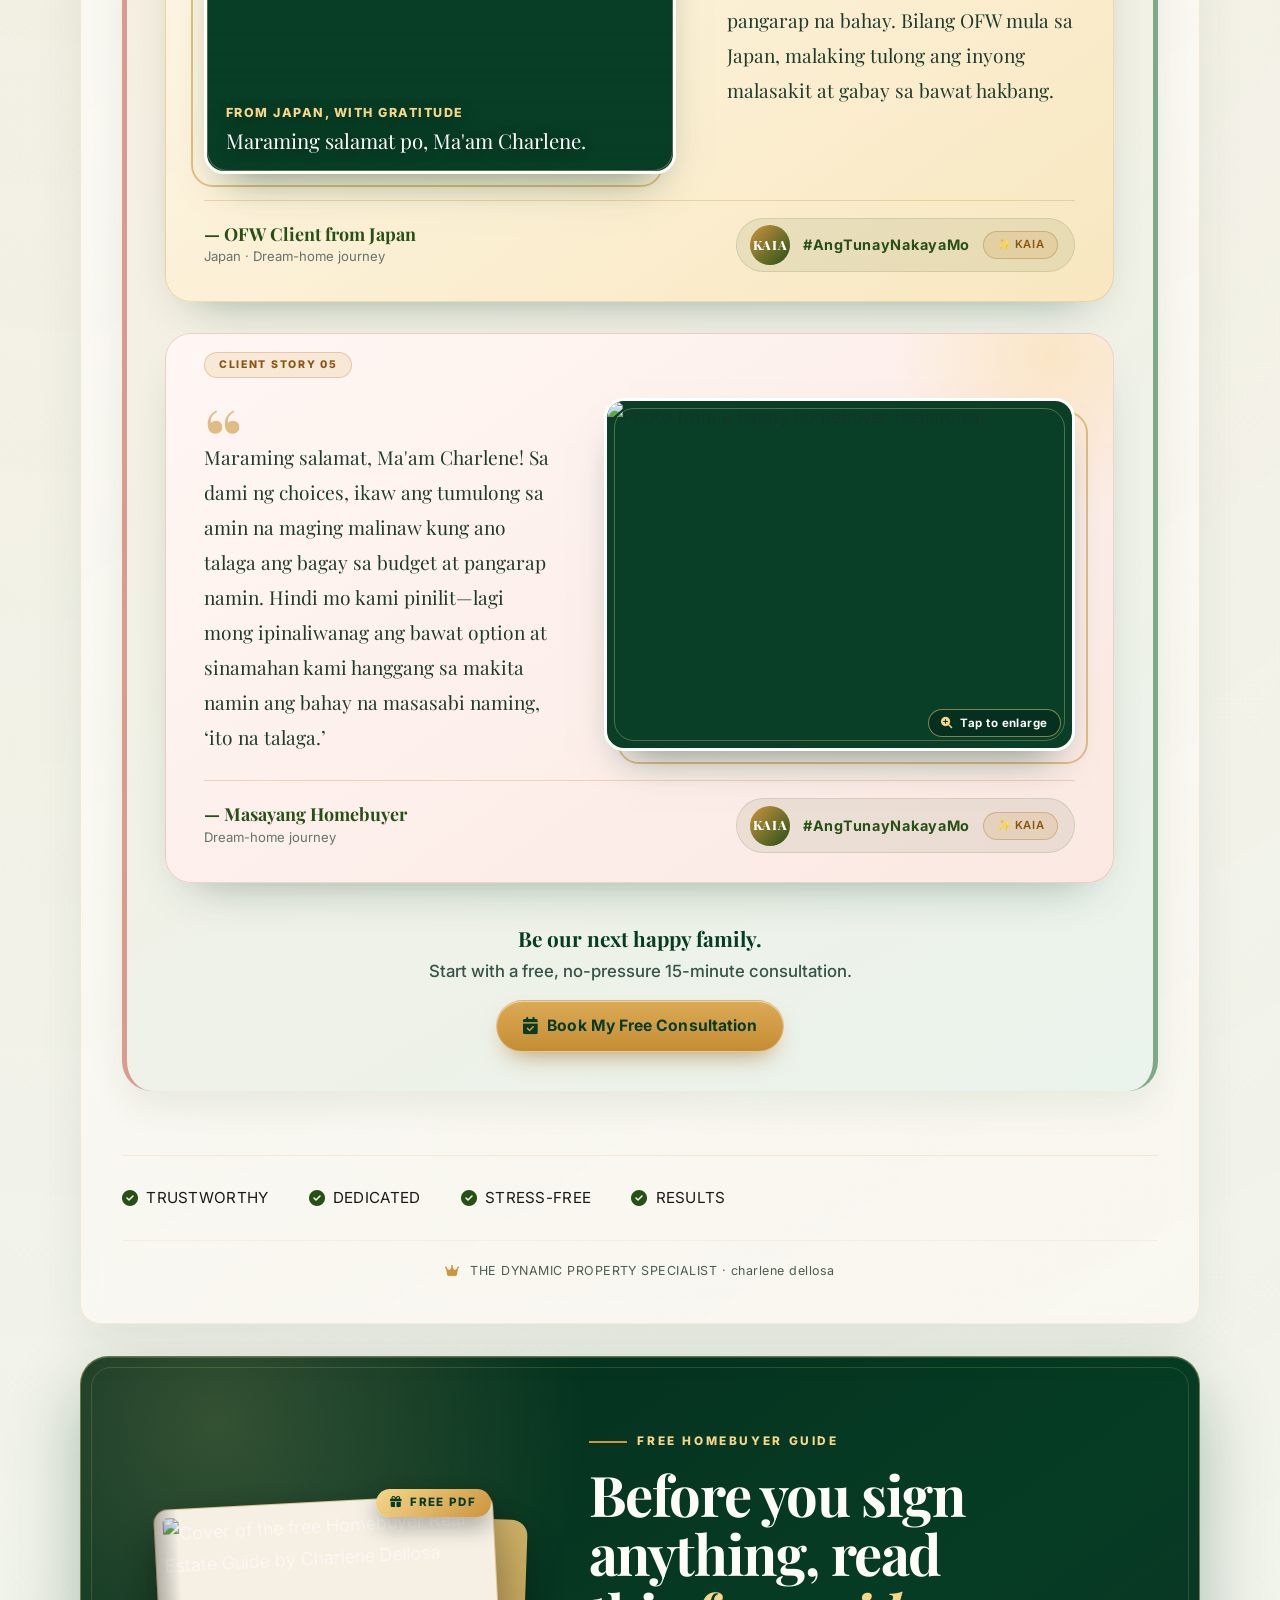
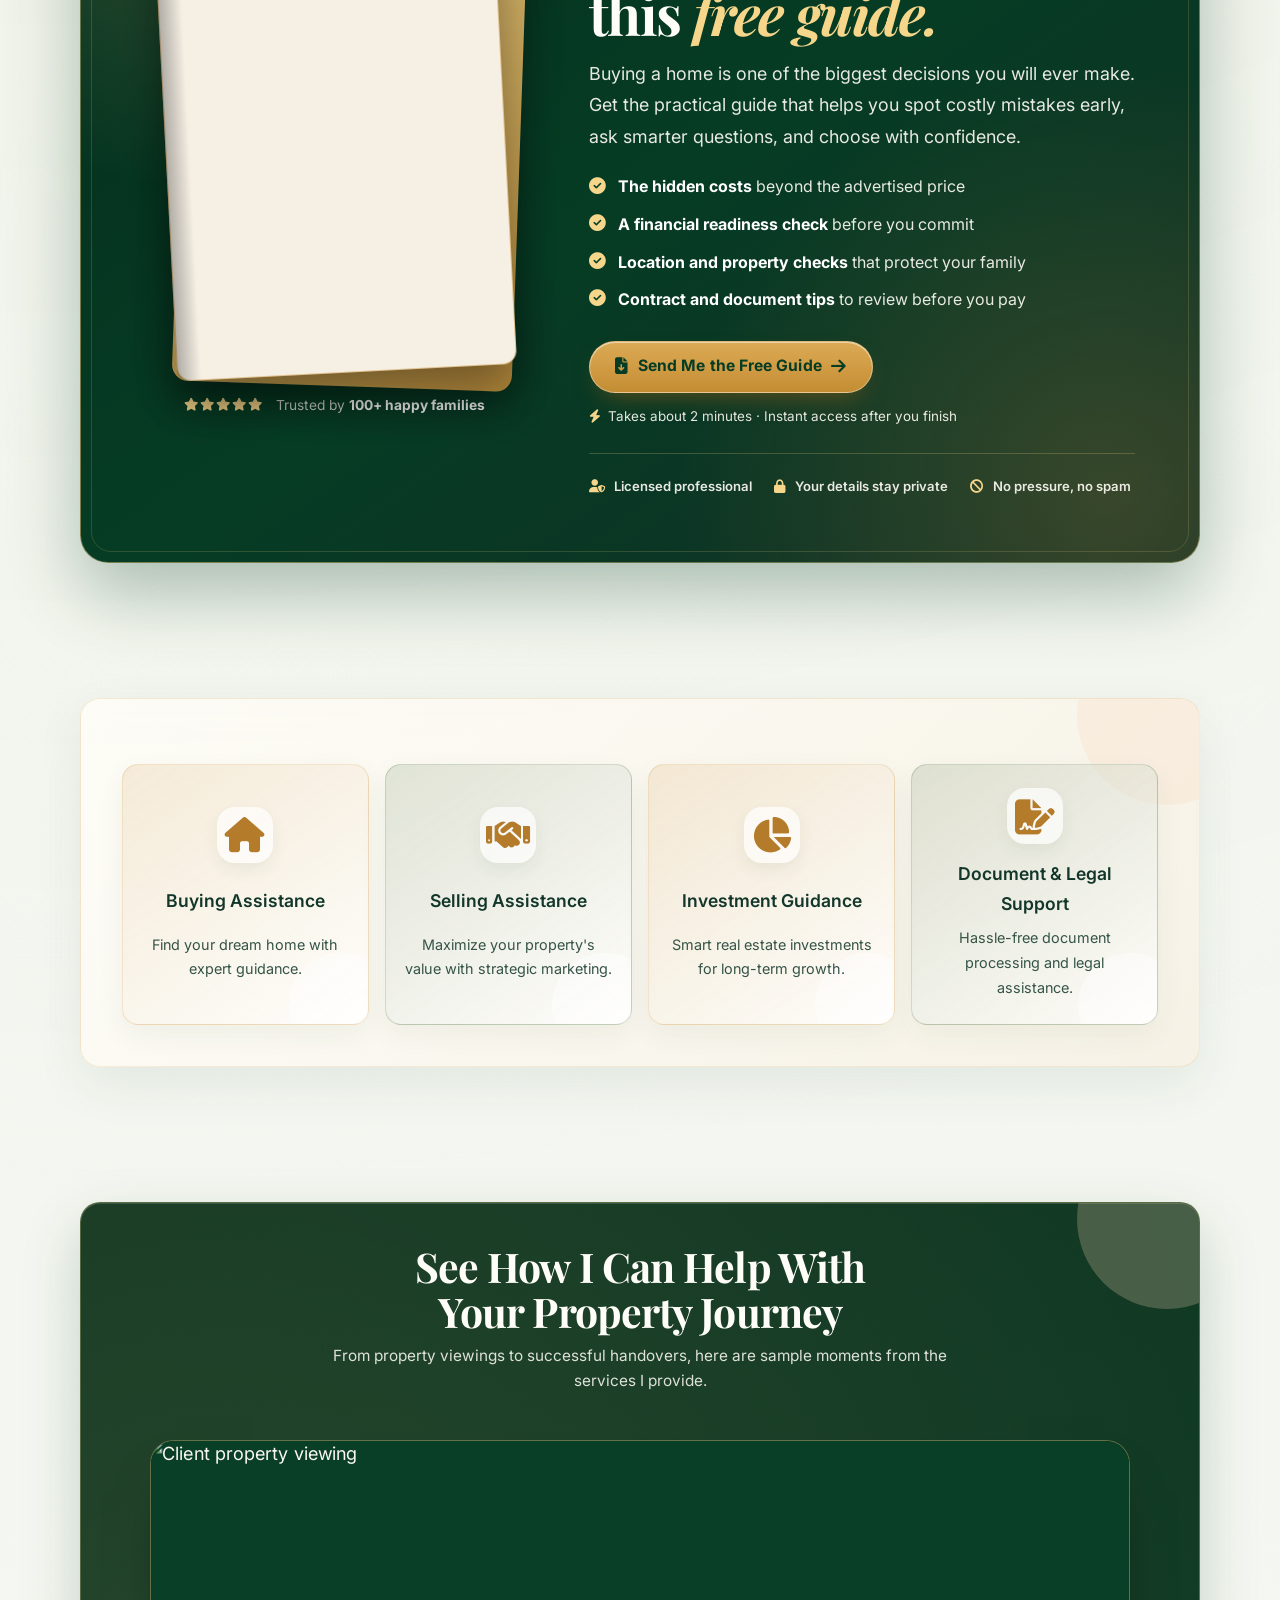
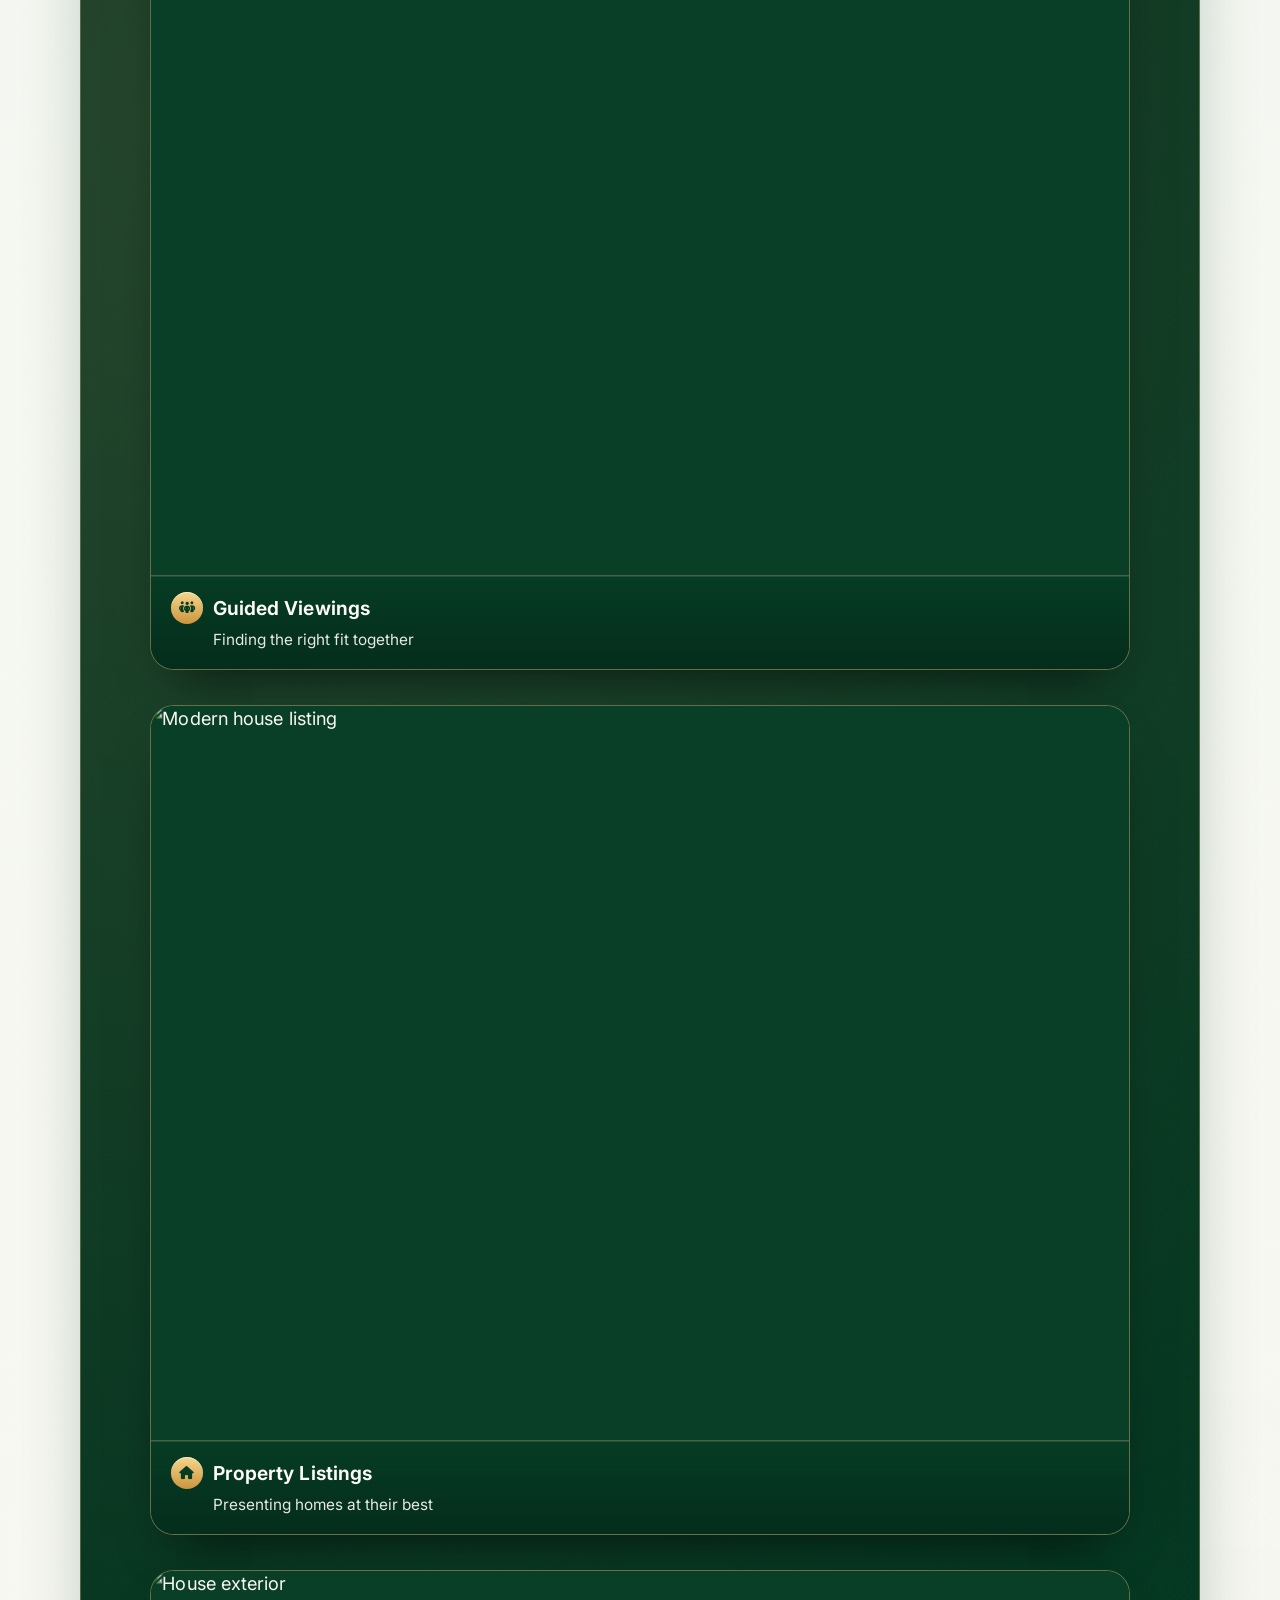
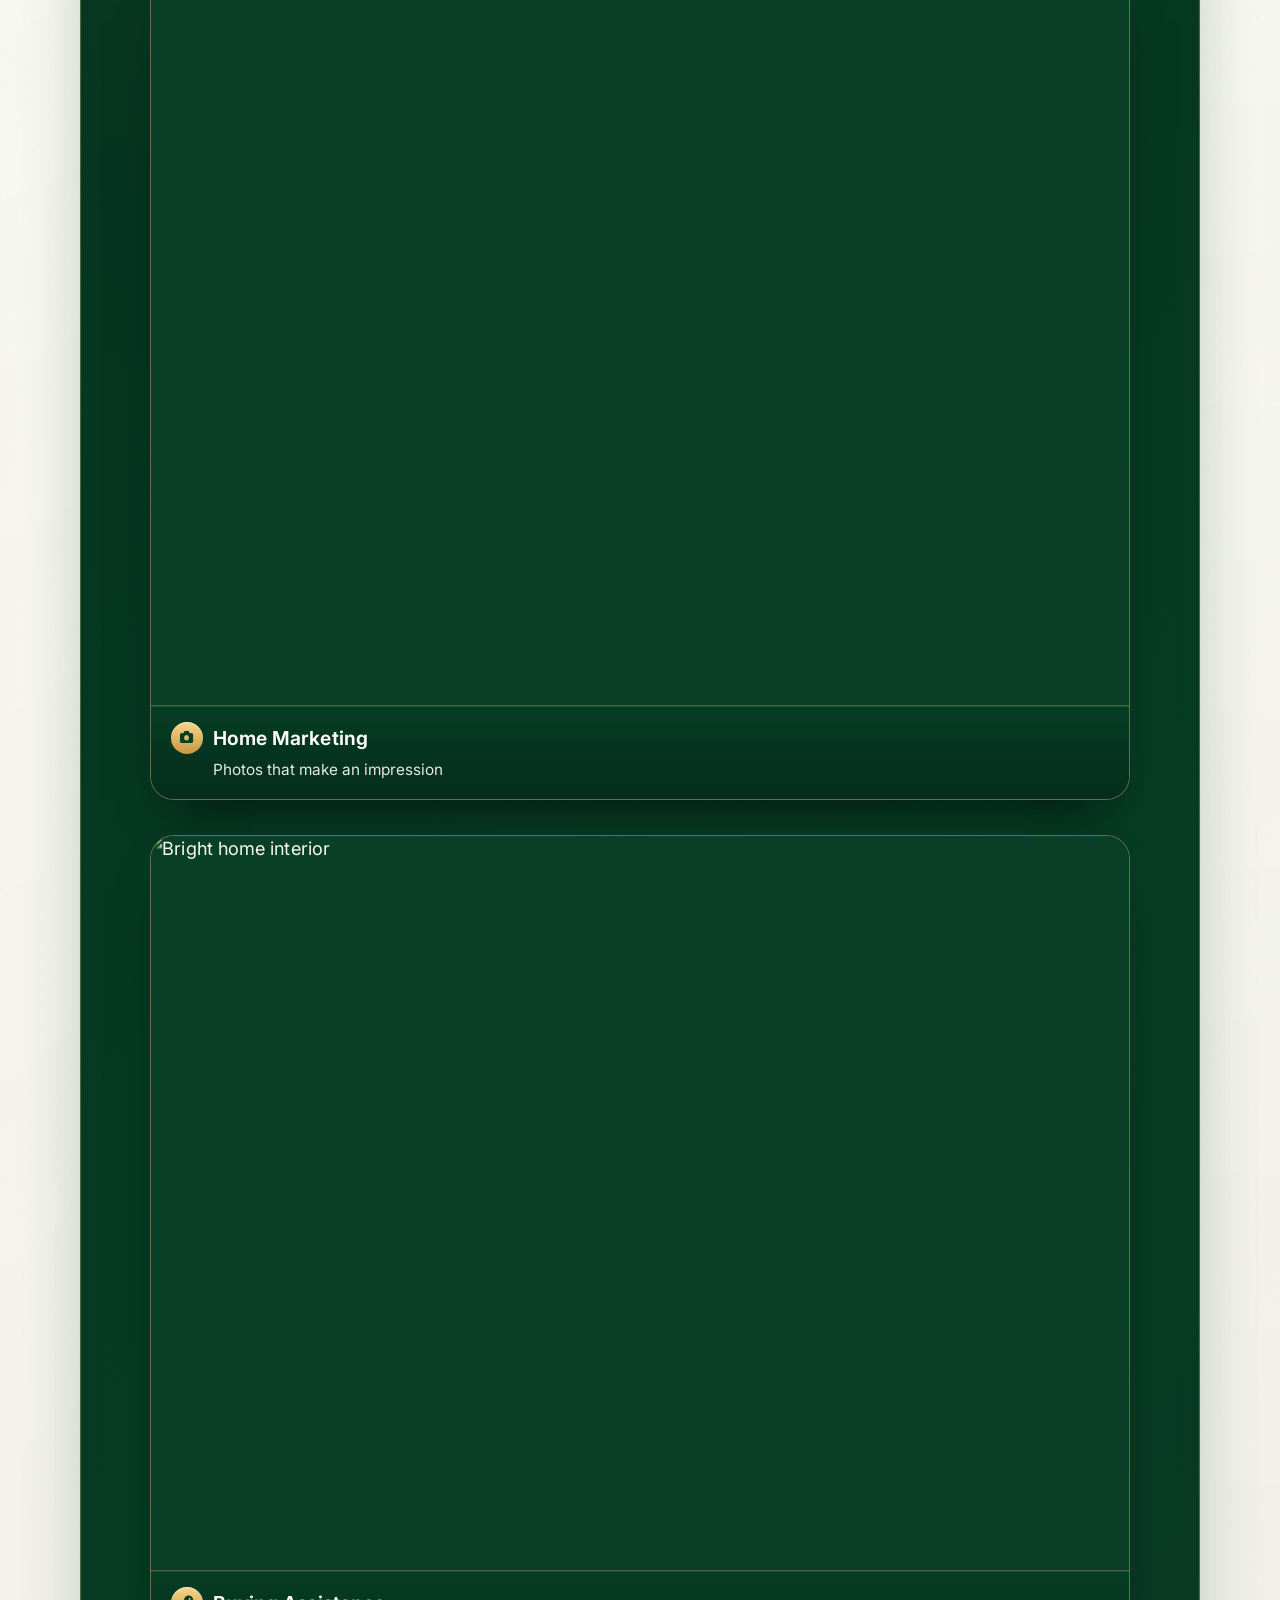
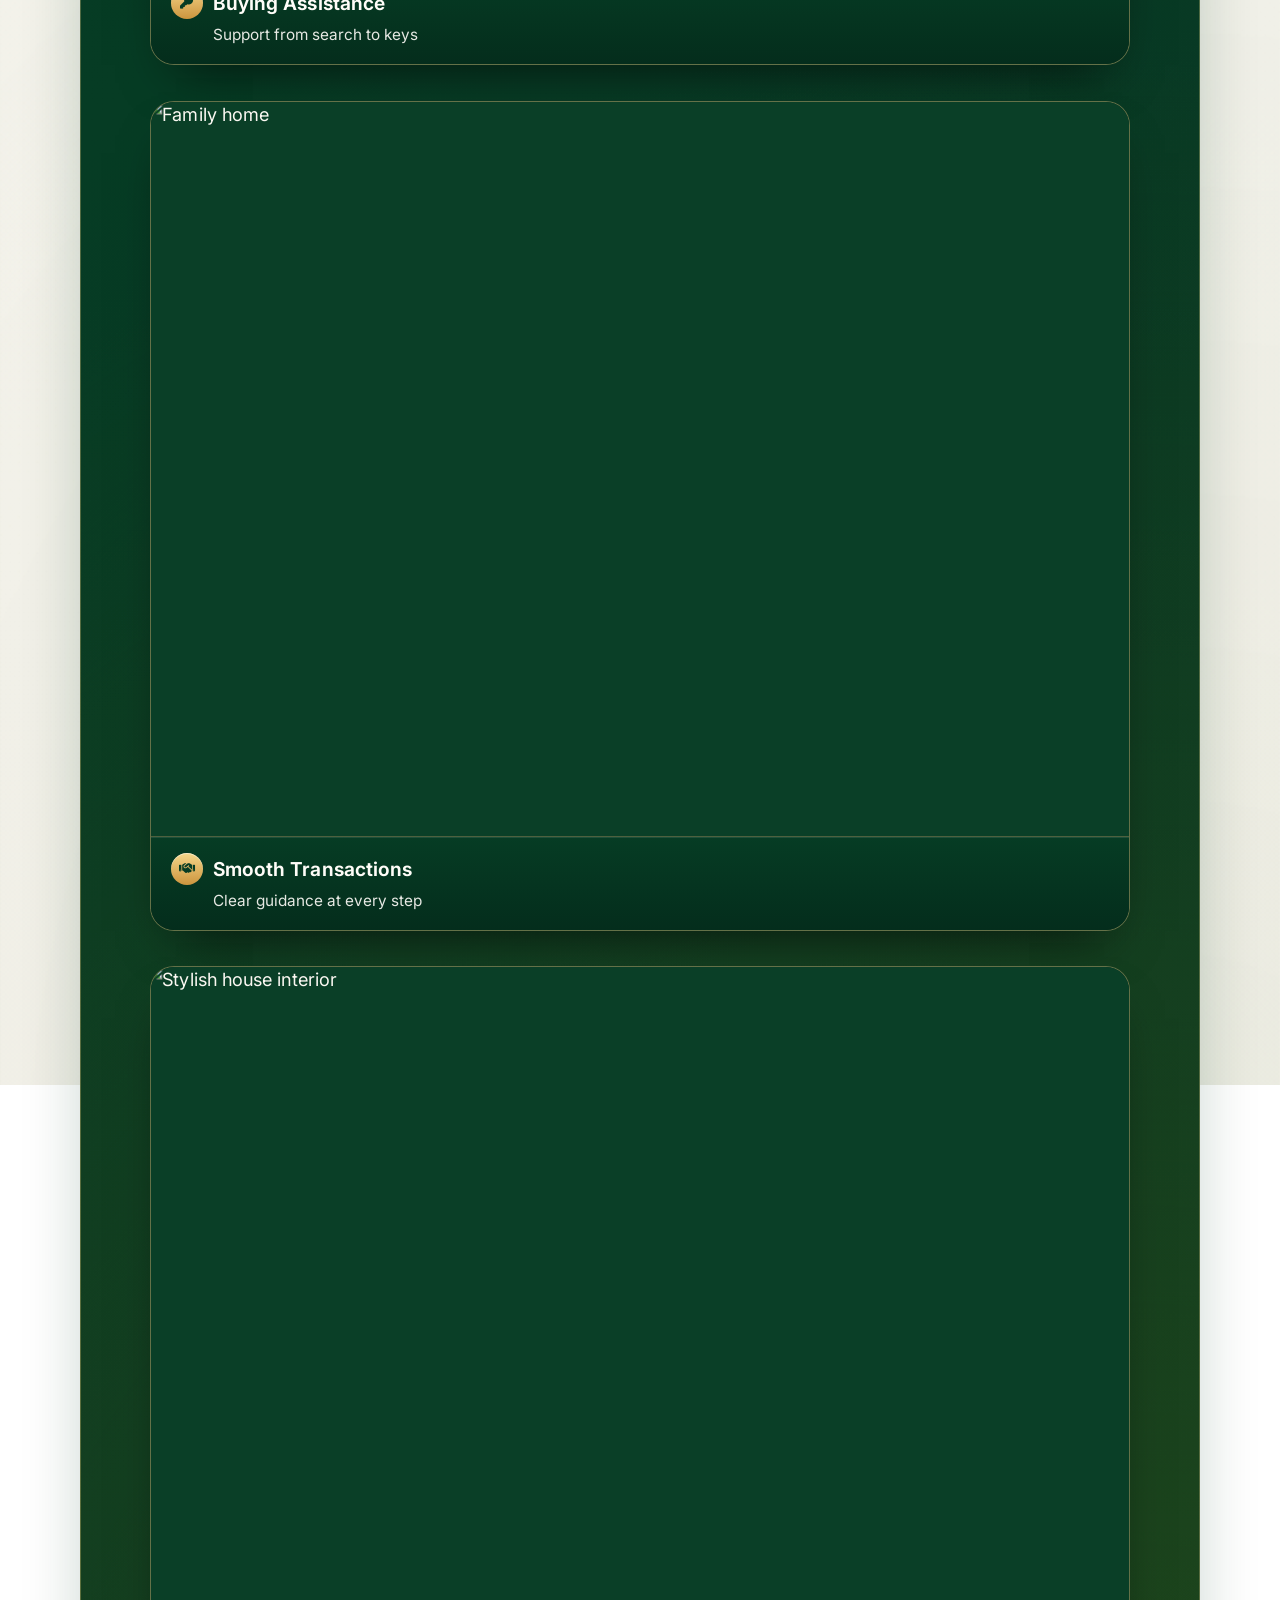
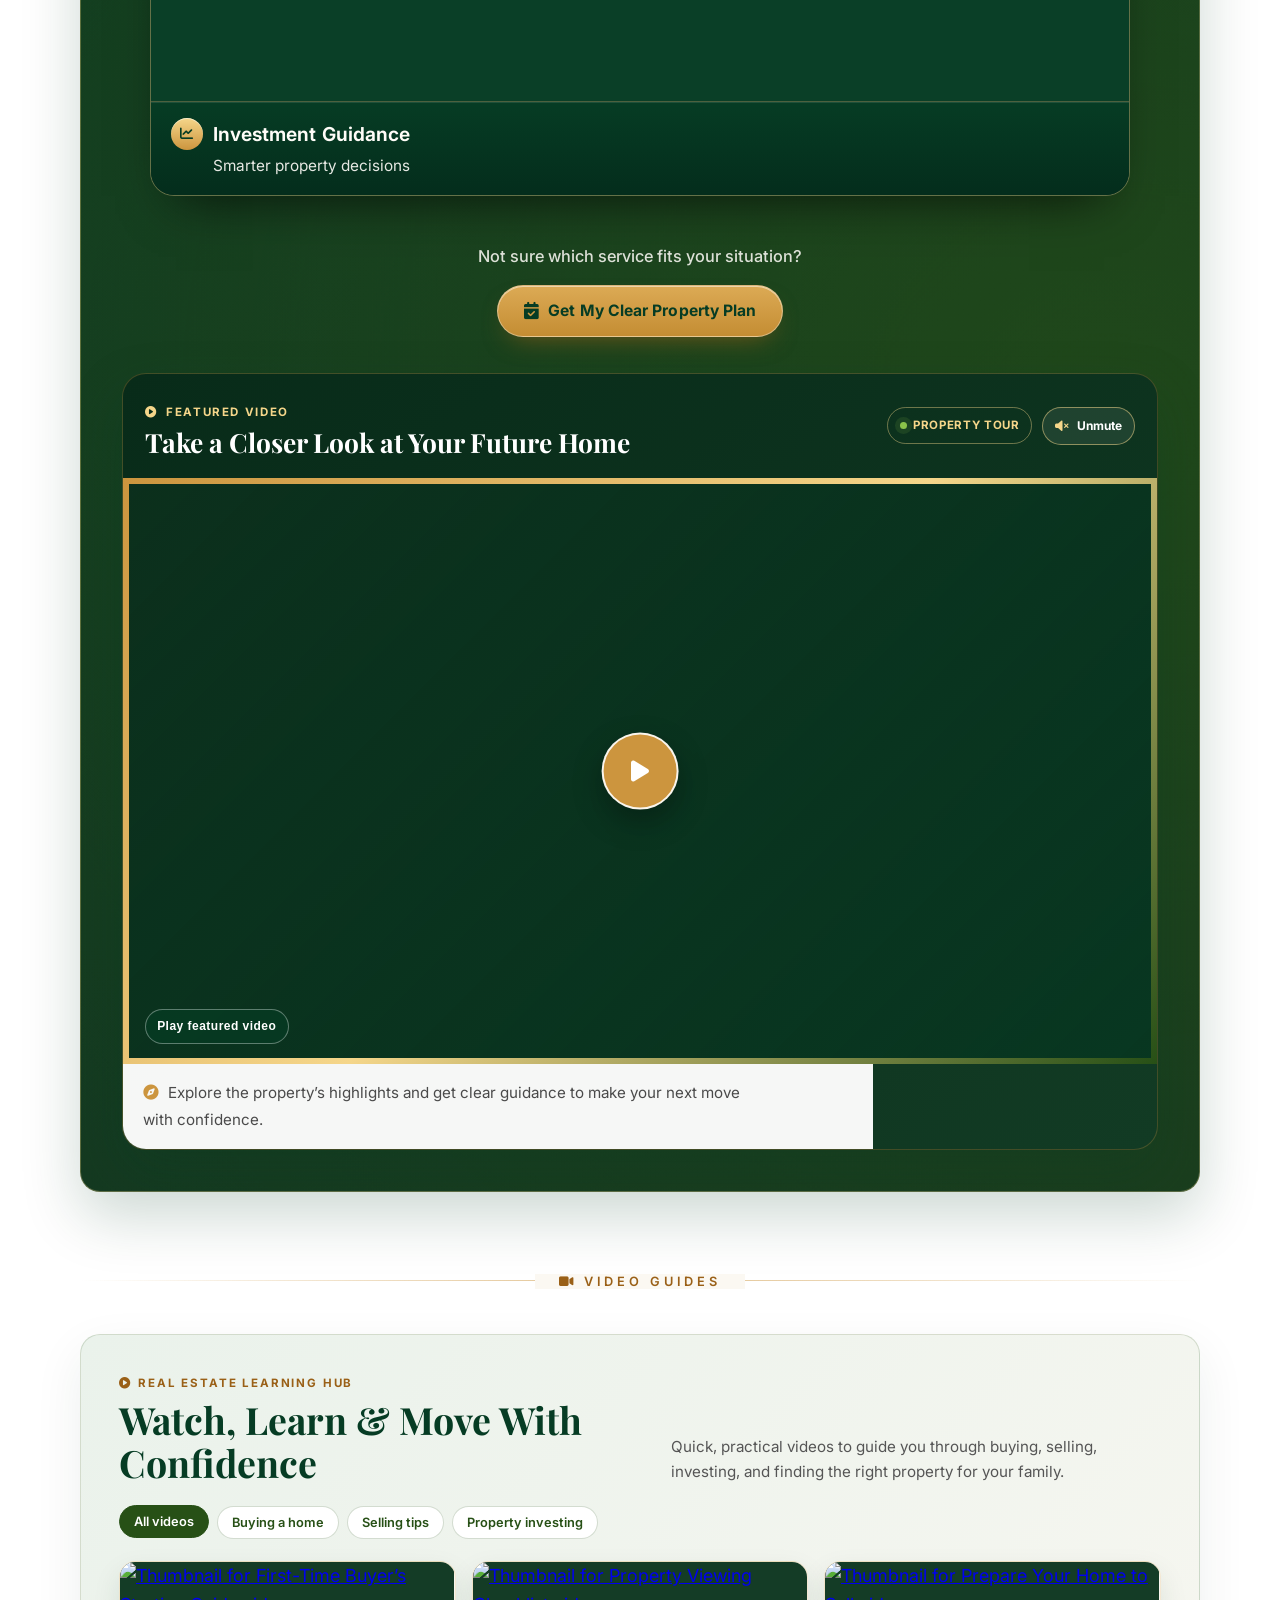
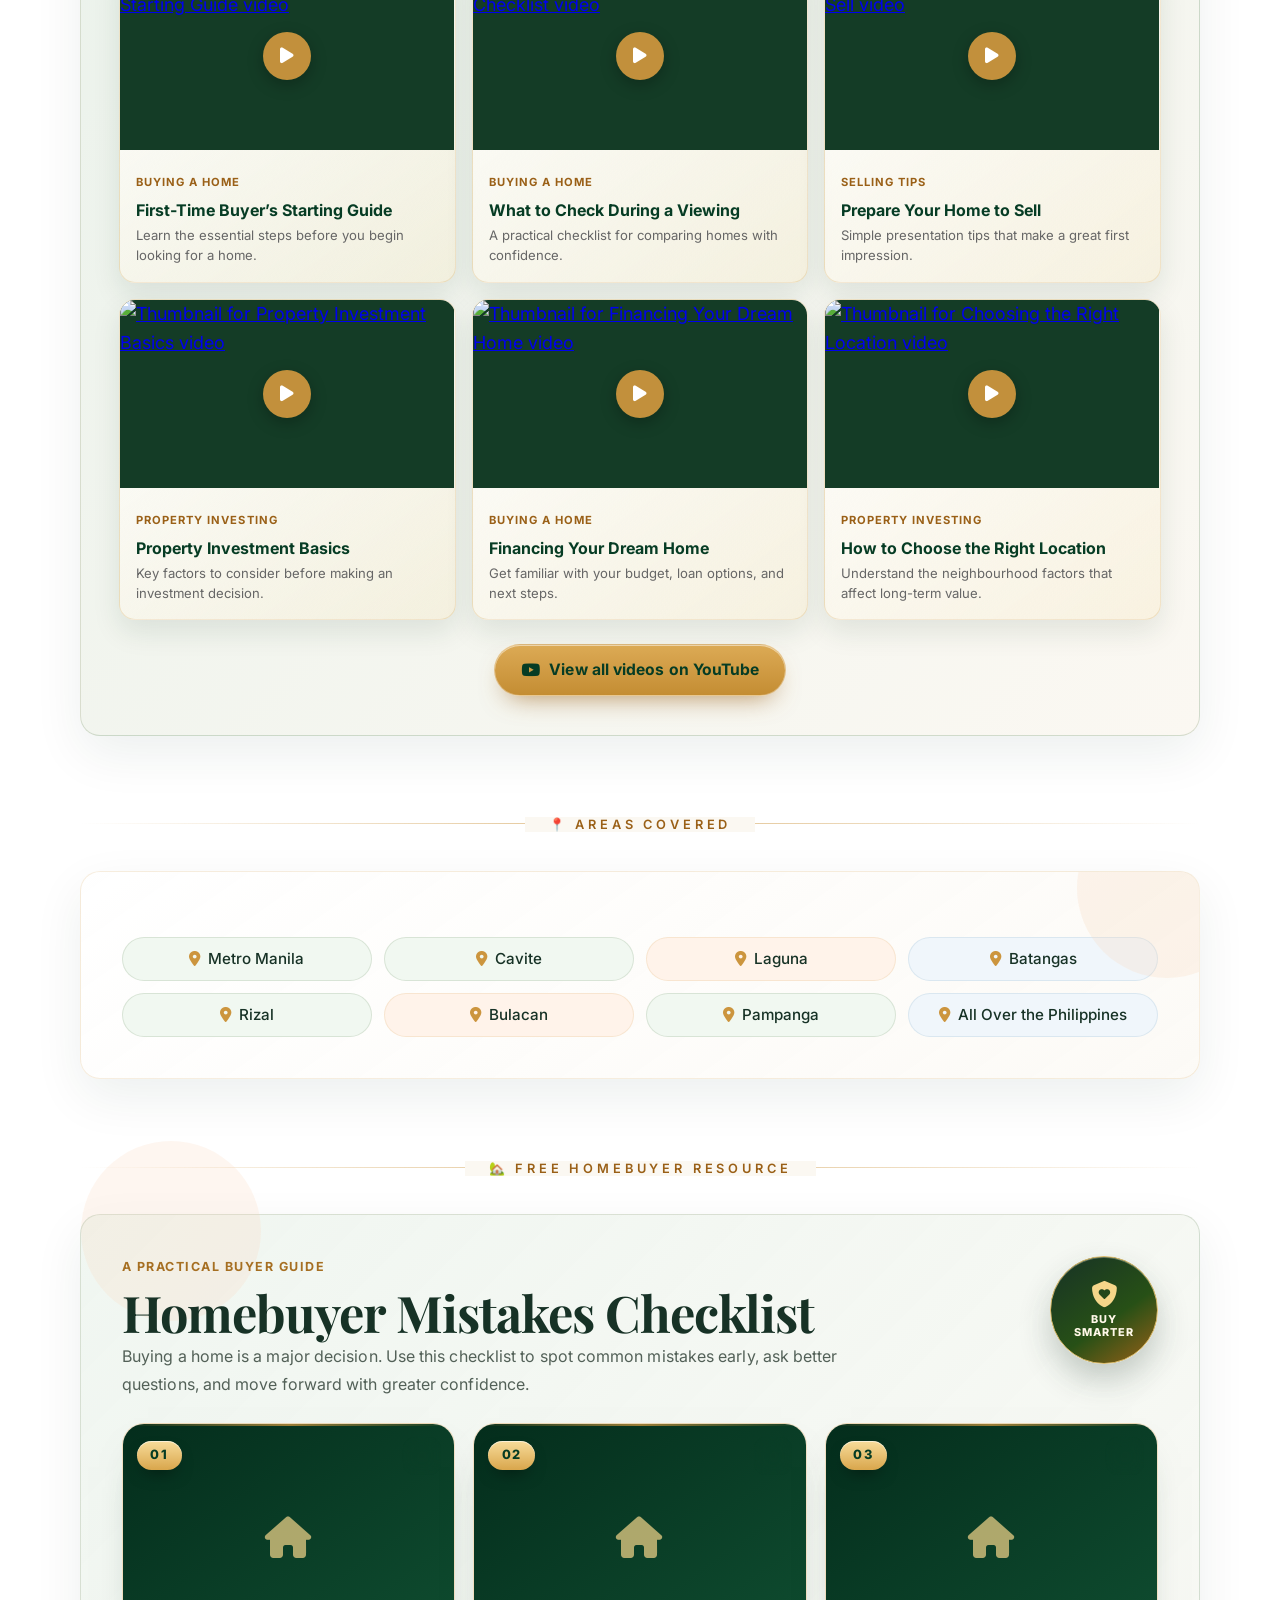
==== commit 25b9a39b: "Update index.html" ====
--- a/index.html
+++ b/index.html
@@ -7127,6 +7127,47 @@
 .mp.is-playing .mp-eq i:nth-child(2){animation-delay:-.3s}
 .mp.is-playing .mp-eq i:nth-child(3){animation-delay:-.6s}
 .mp.is-playing .mp-eq i:nth-child(4){animation-delay:-.15s}
+/* --- seek bar / playback controls --- */
+.mp-info{flex-direction:column;align-items:stretch;gap:.5rem;border-radius:20px}
+.mp.is-open .mp-info,.mp.is-pinned .mp-info,.mp:focus-within .mp-info{max-width:290px;pointer-events:auto}
+@media (hover:hover) and (pointer:fine){.mp:hover .mp-info{max-width:290px;pointer-events:auto}}
+.mp-top{display:flex;align-items:center;justify-content:space-between;gap:.8rem}
+.mp-seek{display:flex;align-items:center;gap:.55rem;min-width:230px}
+.mp-time{flex:0 0 auto;min-width:2.3em;color:rgba(255,255,255,.88);font-size:.7rem;font-weight:600;font-variant-numeric:tabular-nums}
+.mp-time:last-child{text-align:right}
+.mp-range{--pct:0%;flex:1 1 auto;min-width:0;height:22px;margin:0;background:transparent;cursor:pointer;-webkit-appearance:none;appearance:none;touch-action:none}
+.mp-range:focus-visible{outline:2px solid #f5d68a;outline-offset:2px;border-radius:6px}
+.mp-range::-webkit-slider-runnable-track{height:5px;border-radius:5px;background:linear-gradient(90deg,#f5d68a 0,#cc953e var(--pct),rgba(255,255,255,.25) var(--pct))}
+.mp-range::-moz-range-track{height:5px;border-radius:5px;background:rgba(255,255,255,.25)}
+.mp-range::-moz-range-progress{height:5px;border-radius:5px;background:linear-gradient(90deg,#f5d68a,#cc953e)}
+.mp-range::-webkit-slider-thumb{-webkit-appearance:none;width:16px;height:16px;margin-top:-5.5px;border-radius:50%;border:2px solid #063c24;background:#f5d68a;box-shadow:0 2px 6px rgba(0,0,0,.45)}
+.mp-range::-moz-range-thumb{width:12px;height:12px;border-radius:50%;border:2px solid #063c24;background:#f5d68a}
+.mp-more{display:none;flex:0 0 auto;width:34px;height:34px;padding:0;place-items:center;border:1px solid rgba(245,214,138,.6);border-radius:50%;background:rgba(5,44,28,.9);color:#f5d68a;font-size:.8rem;cursor:pointer;touch-action:manipulation;box-shadow:0 8px 18px -8px rgba(0,0,0,.6)}
+.mp-more:focus-visible{outline:3px solid #f5d68a;outline-offset:2px}
+.mp.is-pinned .mp-more{background:#cc953e;color:#063c24}
+@media (max-width:768px){
+  .mp-more{display:grid}
+  .mp.is-open .mp-info,.mp.is-pinned .mp-info,.mp:focus-within .mp-info{max-width:min(250px,calc(100vw - 130px));padding:.55rem .85rem}
+  .mp-seek{min-width:0;width:calc(min(250px,100vw - 130px) - 1.7rem)}
+}
+/* --- draggable player: root is just the disc; panel + badge float beside it --- */
+.mp{width:64px;height:64px;display:block}
+.mp-btn{cursor:grab;touch-action:none;-webkit-user-select:none;user-select:none;-webkit-touch-callout:none}
+.mp.is-dragging .mp-btn{cursor:grabbing;transform:scale(1.1)}
+.mp.is-dragging .mp-disc{box-shadow:0 22px 40px -10px rgba(6,60,36,.85),0 0 0 4px rgba(245,214,138,.95),inset 0 0 0 1px rgba(255,255,255,.18)}
+.mp-info{position:absolute;left:calc(100% + .55rem);top:50%;transform:translateY(-50%)}
+.mp.is-flip .mp-info{left:auto;right:calc(100% + .55rem)}
+.mp.is-dragging .mp-info{opacity:0!important;max-width:0!important;padding:0!important;border-color:transparent!important}
+.mp.is-open .mp-info,.mp.is-pinned .mp-info,.mp:focus-within .mp-info{max-width:min(290px,var(--mp-avail,290px))}
+@media (hover:hover) and (pointer:fine){.mp:hover:not(.is-dragging) .mp-info{max-width:min(290px,var(--mp-avail,290px))}}
+.mp-seek{min-width:min(230px,calc(var(--mp-avail,290px) - 1.8rem));width:auto}
+.mp-more{position:absolute;top:-8px;right:-8px;z-index:3;width:28px;height:28px;font-size:.66rem}
+.mp.is-flip .mp-more{right:auto;left:-8px}
+.mp.is-dragging .mp-more{opacity:0}
+@media (max-width:768px){
+  .mp{width:52px;height:52px}
+  .mp-more{width:28px;height:28px}
+}
 @keyframes mpSpin{to{transform:rotate(360deg)}}
 @keyframes mpWave{0%{transform:scale(1);opacity:.7}100%{transform:scale(1.65);opacity:0}}
 @keyframes mpEq{0%,100%{height:25%}50%{height:100%}}
@@ -9441,9 +9482,17 @@
     <span class="mp-disc" aria-hidden="true"></span>
     <span class="mp-icon" aria-hidden="true"><i class="fas fa-play" id="musicIcon"></i></span>
   </button>
-  <div class="mp-info" aria-hidden="true">
-    <div class="mp-text"><small id="musicState">Tap to play</small><strong>Maam Cha Music Video</strong></div>
-    <div class="mp-eq"><i></i><i></i><i></i><i></i></div>
+  <button type="button" class="mp-more" id="musicMore" aria-expanded="false" aria-controls="musicInfo" aria-label="Show playback controls"><i class="fas fa-sliders" aria-hidden="true"></i></button>
+  <div class="mp-info" id="musicInfo">
+    <div class="mp-top">
+      <div class="mp-text"><small id="musicState">Tap to play</small><strong>Maam Cha Music Video</strong></div>
+      <div class="mp-eq" aria-hidden="true"><i></i><i></i><i></i><i></i></div>
+    </div>
+    <div class="mp-seek">
+      <span class="mp-time" id="musicCur">0:00</span>
+      <input type="range" class="mp-range" id="musicSeek" min="0" max="100" step="0.1" value="0" aria-label="Seek through the music" aria-valuetext="0:00">
+      <span class="mp-time" id="musicDur">0:00</span>
+    </div>
   </div>
 </div>
 
@@ -9496,7 +9545,102 @@
   }
   function pause(){audio.pause();render(false);}
 
+  /* ---- seek bar ---- */
+  var seek=document.getElementById('musicSeek'),cur=document.getElementById('musicCur'),dur=document.getElementById('musicDur'),more=document.getElementById('musicMore');
+  var seeking=false;
+  function fmt(t){t=Math.max(0,Math.floor(t||0));var m=Math.floor(t/60),s=t%60;return m+':'+(s<10?'0':'')+s;}
+  function paint(){
+    var d=audio.duration;if(!isFinite(d)||d<=0)return;
+    var t=seeking?parseFloat(seek.value):audio.currentTime;
+    seek.max=d;if(!seeking)seek.value=t;
+    seek.style.setProperty('--pct',(t/d*100).toFixed(2)+'%');
+    cur.textContent=fmt(t);dur.textContent=fmt(d);seek.setAttribute('aria-valuetext',fmt(t)+' of '+fmt(d));
+  }
+  ['timeupdate','loadedmetadata','durationchange'].forEach(function(e){audio.addEventListener(e,paint)});
+  seek.addEventListener('pointerdown',function(){seeking=true;});
+  seek.addEventListener('input',function(){seeking=true;paint();});
+  seek.addEventListener('change',function(){
+    var t=parseFloat(seek.value);
+    if(isFinite(t)){try{audio.currentTime=t;}catch(e){}}
+    seeking=false;paint();
+  });
+  ['pointerup','pointercancel','touchend','blur'].forEach(function(e){seek.addEventListener(e,function(){setTimeout(function(){seeking=false;paint();},50);});});
+  if(more)more.addEventListener('click',function(){
+    var on=!root.classList.contains('is-pinned');
+    root.classList.toggle('is-pinned',on);more.setAttribute('aria-expanded',String(on));
+    root.classList.remove('is-open');clearTimeout(openTimer);
+  });
+  document.addEventListener('pointerdown',function(e){
+    if(root.classList.contains('is-pinned')&&!root.contains(e.target)){root.classList.remove('is-pinned');if(more)more.setAttribute('aria-expanded','false');}
+  });
+
+  /* ---- drag to move (mouse, touch, and Shift+Arrow keys); position is remembered ---- */
+  var KEY='mpPos',M=8,justDragged=false;
+  function size(){return root.getBoundingClientRect().width||64;}
+  function clampPos(x,y){var s=size();return{x:Math.min(Math.max(M,x),window.innerWidth-s-M),y:Math.min(Math.max(M,y),window.innerHeight-s-M)};}
+  function setPos(x,y){
+    var p=clampPos(x,y);
+    root.style.left=p.x+'px';root.style.top=p.y+'px';root.style.bottom='auto';root.style.transform='none';
+    return p;
+  }
+  function updateSide(){
+    var r=root.getBoundingClientRect(),flip=(r.left+r.width/2)>window.innerWidth/2;
+    root.classList.toggle('is-flip',flip);
+    var avail=(flip?r.left:window.innerWidth-r.right)-M-10;
+    root.style.setProperty('--mp-avail',Math.max(150,avail)+'px');
+  }
+  function save(){
+    try{
+      var r=root.getBoundingClientRect(),s=r.width,rx=Math.max(1,window.innerWidth-s-2*M),ry=Math.max(1,window.innerHeight-s-2*M);
+      localStorage.setItem(KEY,JSON.stringify({fx:(r.left-M)/rx,fy:(r.top-M)/ry}));
+    }catch(e){}
+  }
+  function restore(){
+    try{
+      var v=JSON.parse(localStorage.getItem(KEY)||'null');
+      if(v&&isFinite(v.fx)&&isFinite(v.fy)){
+        var s=size();setPos(M+v.fx*(window.innerWidth-s-2*M),M+v.fy*(window.innerHeight-s-2*M));
+      }
+    }catch(e){}
+  }
+  var drag=null;
+  btn.addEventListener('pointerdown',function(e){
+    if(e.button>0)return;
+    var r=root.getBoundingClientRect();
+    drag={id:e.pointerId,sx:e.clientX,sy:e.clientY,ox:r.left,oy:r.top,moved:false};
+    try{btn.setPointerCapture(e.pointerId);}catch(err){}
+  });
+  btn.addEventListener('pointermove',function(e){
+    if(!drag||e.pointerId!==drag.id)return;
+    var dx=e.clientX-drag.sx,dy=e.clientY-drag.sy;
+    if(!drag.moved&&Math.hypot(dx,dy)<6)return;
+    if(!drag.moved){drag.moved=true;root.classList.add('is-dragging');root.classList.remove('is-open','is-pinned');if(more)more.setAttribute('aria-expanded','false');}
+    setPos(drag.ox+dx,drag.oy+dy);updateSide();
+  });
+  function endDrag(e){
+    if(!drag||(e&&e.pointerId!==drag.id))return;
+    var moved=drag.moved;drag=null;
+    try{btn.releasePointerCapture(e.pointerId);}catch(err){}
+    if(moved){justDragged=true;setTimeout(function(){justDragged=false;},0);root.classList.remove('is-dragging');updateSide();save();}
+  }
+  btn.addEventListener('pointerup',endDrag);
+  btn.addEventListener('pointercancel',endDrag);
+  btn.addEventListener('keydown',function(e){
+    if(!e.shiftKey)return;
+    var d={ArrowLeft:[-20,0],ArrowRight:[20,0],ArrowUp:[0,-20],ArrowDown:[0,20]}[e.key];
+    if(!d)return;
+    e.preventDefault();
+    var r=root.getBoundingClientRect();setPos(r.left+d[0],r.top+d[1]);updateSide();save();
+  });
+  window.addEventListener('resize',function(){
+    if(root.style.left){var r=root.getBoundingClientRect();setPos(r.left,r.top);}
+    updateSide();
+  });
+  restore();updateSide();
+  btn.title='Drag to move';
+
   btn.addEventListener('click',function(){
+    if(justDragged){justDragged=false;return;}
     if(audio.paused){userPaused=false;play(true);}
     else{userPaused=true;pause();peek(2000);}
   });
